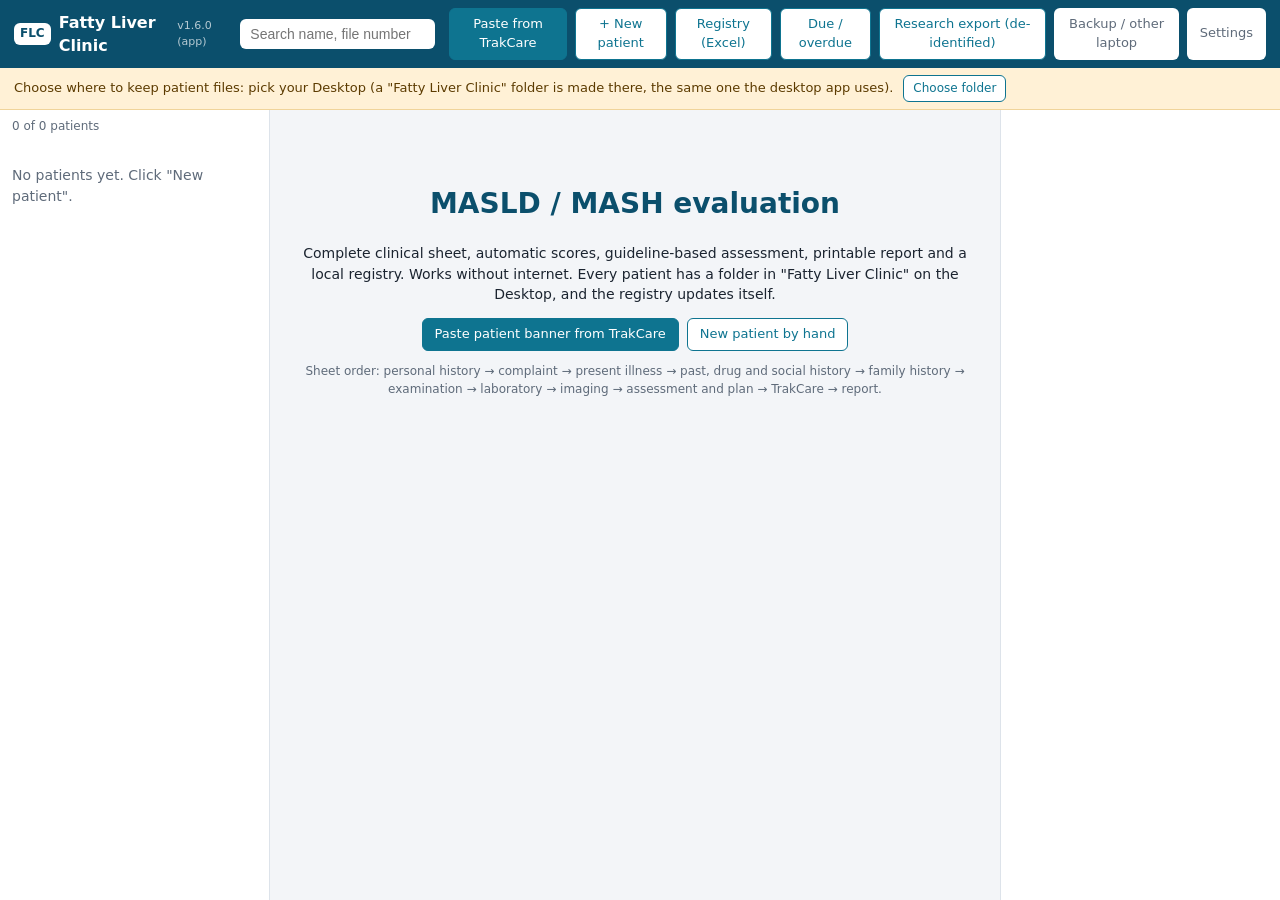
==== fatty-liver-clinic/index.html @ de138744 "Add Fatty Liver Clinic phone app (home-screen version) in /fatty-liver-clinic/ Program files only, b" ====
<!doctype html>
<html lang="en">
<head>
<meta charset="utf-8">
<meta name="viewport" content="width=device-width, initial-scale=1, viewport-fit=cover">
<meta http-equiv="Content-Security-Policy" content="default-src 'none'; script-src 'unsafe-inline'; style-src 'unsafe-inline'; img-src 'self' data: blob:; frame-src 'self' about: data: blob:; connect-src 'none'; form-action 'none'; base-uri 'none'; manifest-src 'self'; worker-src 'self'">
<title>Fatty Liver Clinic 1.6.0</title>
<link rel="manifest" href="manifest.webmanifest">
<meta name="theme-color" content="#0b4f6c">
<meta name="mobile-web-app-capable" content="yes">
<meta name="apple-mobile-web-app-capable" content="yes">
<meta name="apple-mobile-web-app-title" content="Fatty Liver Clinic">
<meta name="apple-mobile-web-app-status-bar-style" content="black-translucent">
<link rel="apple-touch-icon" href="icon-180.png">
<link rel="icon" href="icon-192.png">
<style>
:root{--ink:#1b2430;--muted:#5f6b7a;--line:#dde3ea;--bg:#f3f5f8;--card:#fff;--brand:#0b4f6c;--brand2:#0e7490;--low:#1b7f3b;--mid:#b26a00;--high:#b00020;--lowbg:#e7f5ec;--midbg:#fff4e0;--highbg:#fde8ea}
*{box-sizing:border-box}html,body{height:100%;margin:0}
body{font:14px/1.45 "Segoe UI",system-ui,-apple-system,Helvetica,Arial,sans-serif;color:var(--ink);background:var(--bg);display:flex;flex-direction:column}
#top{display:flex;align-items:center;gap:14px;padding:8px 14px;background:var(--brand);color:#fff}
.brand{display:flex;align-items:center;gap:8px;font-weight:600;font-size:16px}.logo{background:#fff;color:var(--brand);border-radius:6px;padding:2px 6px;font-size:12px;font-weight:700}
#ver{font-weight:400;opacity:.7;font-size:11px}
#search{flex:1;max-width:420px;padding:7px 10px;border:none;border-radius:6px;font-size:14px}
.actions{margin-left:auto;display:flex;gap:8px}
#layout{flex:1;display:grid;grid-template-columns:270px 1fr 280px;min-height:0}
#left,#right{background:var(--card);border-right:1px solid var(--line);overflow:auto}#right{border-right:none;border-left:1px solid var(--line);padding:10px}
#center{overflow:auto;padding:14px 18px}
.pad{padding:8px 12px}.small{font-size:12px}.muted{color:var(--muted)}
#patients .pt{display:block;width:100%;text-align:left;border:none;border-bottom:1px solid var(--line);background:none;padding:8px 12px;cursor:pointer;font:inherit}
#patients .pt:hover{background:#eef3f7}#patients .pt.active{background:#e0eef5;border-left:3px solid var(--brand2)}
#patients .pt b{display:block}#patients .meta{display:block;font-size:12px;color:var(--muted)}#patients .sum{display:block;font-size:11.5px;color:#36506a;margin-top:2px}
#welcome{max-width:720px;margin:60px auto;text-align:center}#welcome h1{color:var(--brand);font-weight:600}
#ph{display:flex;justify-content:space-between;align-items:center;gap:12px;flex-wrap:wrap;margin-bottom:8px}
#ph h2{margin:0;font-size:20px;color:var(--brand)}#ph .meta{color:var(--muted);font-size:13px}
.visits{display:flex;align-items:center;gap:6px;flex-wrap:wrap}#visit-sel{padding:5px;font:inherit}
#save-status{font-size:12px;color:var(--muted);margin-left:6px}#save-status.bad{color:var(--high)}
#tabs{display:flex;gap:2px;border-bottom:2px solid var(--line);margin-bottom:12px;flex-wrap:wrap}
.tab{border:none;background:none;padding:8px 12px;cursor:pointer;font:inherit;color:var(--muted);border-bottom:3px solid transparent;margin-bottom:-2px}
.tab:hover{color:var(--ink)}.tab.active{color:var(--brand);border-bottom-color:var(--brand);font-weight:600}
.card{background:var(--card);border:1px solid var(--line);border-radius:8px;padding:12px 14px;margin-bottom:12px}
.card h3{margin:0 0 8px;font-size:14px;color:var(--brand);text-transform:uppercase;letter-spacing:.03em}
.fields{display:grid;grid-template-columns:repeat(4,1fr);gap:8px 14px}
.f{display:flex;flex-direction:column;gap:3px;min-width:0}.f.c1{grid-column:span 1}.f.c2{grid-column:span 2}.f.c3{grid-column:span 3}.f.c4{grid-column:span 4}
.f label{font-size:12px;color:var(--muted)}
.f input[type=text],.f input[type=number],.f input[type=date],.f input[type=search],.f select,.f textarea{width:100%;padding:6px 8px;border:1px solid #c9d2dc;border-radius:5px;font:inherit;background:#fff}
.f textarea{resize:vertical}.f input:focus,.f select:focus,.f textarea:focus{outline:2px solid #9cc7dc;border-color:var(--brand2)}
.chk{display:inline-flex;align-items:center;gap:4px;font-size:13px;color:var(--ink)!important;cursor:pointer;margin:2px 10px 2px 0}
.multi{display:flex;flex-wrap:wrap;gap:2px 6px}
.labrow{display:flex;align-items:center;gap:6px}.labrow input{flex:1;min-width:0}.unit{font-size:11.5px;color:var(--muted);white-space:nowrap}
.flag{font-weight:700;width:14px;font-size:12px}.flag.H{color:var(--high)}.flag.L{color:#1a5fb4}
.unitsbar{display:flex;align-items:center;gap:8px;margin-bottom:10px;flex-wrap:wrap}
table.rows{width:100%;border-collapse:collapse}table.rows th{text-align:left;font-size:12px;color:var(--muted);font-weight:500;padding:2px 4px}
table.rows td{padding:2px 4px}table.rows input{width:100%;padding:5px 7px;border:1px solid #c9d2dc;border-radius:5px;font:inherit}
.btn{border:1px solid var(--brand2);background:#fff;color:var(--brand2);padding:6px 12px;border-radius:6px;cursor:pointer;font:inherit;font-size:13px}
.btn:hover{background:#eaf4f8}.btn.primary{background:var(--brand2);color:#fff}.btn.primary:hover{background:#0b5c73}
.btn.ghost{border-color:transparent;color:var(--muted)}.btn.ghost:hover{background:#eef1f4;color:var(--ink)}.btn.danger{color:var(--high)}
.btn.small{padding:4px 9px;font-size:12px}.btn.tiny{padding:2px 7px;font-size:12px}.btn.on{background:var(--brand2);color:#fff}
.row{display:flex;gap:8px;align-items:center;flex-wrap:wrap;margin:6px 0}.row.end{justify-content:flex-end}
#summary h3{margin:0 0 8px;font-size:13px;color:var(--brand);text-transform:uppercase}
.chip{display:flex;justify-content:space-between;gap:6px;padding:5px 8px;border-radius:6px;background:#f1f4f7;margin-bottom:4px;font-size:12.5px}
.chip .k{color:var(--muted)}.chip.low{background:var(--lowbg)}.chip.low b{color:var(--low)}.chip.indeterminate,.chip.mid{background:var(--midbg)}.chip.indeterminate b{color:var(--mid)}
.chip.high,.chip.cacld,.chip.csph{background:var(--highbg)}.chip.high b,.chip.cacld b,.chip.csph b{color:var(--high)}
.fibrosis,.dx,.warn{padding:8px 10px;border-radius:6px;margin-top:8px;font-size:13px}.fibrosis b,.dx b,.warn b{display:block}.fibrosis span,.dx span,.warn span{font-size:12px;color:var(--muted)}
.fibrosis.low{background:var(--lowbg)}.fibrosis.indeterminate,.fibrosis.significant{background:var(--midbg)}.fibrosis.high,.fibrosis.cirrhosis{background:var(--highbg)}.fibrosis.unknown{background:#f1f4f7}
.dx{background:#e8f1f6}.warn{background:var(--midbg)}
.band.low{color:var(--low)}.band.indeterminate,.band.significant{color:var(--mid)}.band.high,.band.cirrhosis,.band.cacld,.band.csph{color:var(--high)}
.plan h4{margin:10px 0 4px;font-size:12.5px;color:var(--brand);text-transform:uppercase}
.plan .item{display:flex;gap:8px;align-items:flex-start;margin-bottom:4px}.plan .item textarea{flex:1;padding:5px 8px;border:1px solid #c9d2dc;border-radius:5px;font:inherit;resize:none;overflow:hidden}
.plan .item.off textarea{color:var(--muted);text-decoration:line-through}.plan .item input{margin-top:8px}
details summary{cursor:pointer;color:var(--brand2);font-size:13px}details table{width:100%;border-collapse:collapse;font-size:12.5px;margin-top:6px}details td,details th{padding:3px 6px;border-bottom:1px solid var(--line);text-align:left}
.preview{width:100%;height:calc(100vh - 190px);border:1px solid var(--line);background:#fff;border-radius:6px}
dialog{border:none;border-radius:10px;padding:18px 20px;width:640px;max-width:95vw;box-shadow:0 10px 40px rgba(0,0,0,.25)}dialog::backdrop{background:rgba(0,0,0,.35)}dialog h3{margin:0 0 10px;color:var(--brand)}
dialog code{font-size:12px;background:#f1f4f7;padding:3px 6px;border-radius:4px;word-break:break-all}
#toast{position:fixed;bottom:18px;left:50%;transform:translateX(-50%) translateY(20px);background:#1b2430;color:#fff;padding:9px 16px;border-radius:8px;opacity:0;transition:.25s;pointer-events:none;font-size:13px;max-width:80vw}
#toast.show{opacity:1;transform:translateX(-50%)}#toast.bad{background:var(--high)}
ul{margin:4px 0 4px 18px;padding:0}
@media (max-width:1100px){#layout{grid-template-columns:220px 1fr 220px}.fields{grid-template-columns:repeat(2,1fr)}.f.c3,.f.c4{grid-column:span 2}}

.row.center{justify-content:center}
.tgroup{margin:18px 0 8px;font-size:13px;color:var(--muted);text-transform:uppercase;letter-spacing:.05em;border-bottom:1px solid var(--line);padding-bottom:3px}
.tform{padding:10px 12px}.thead{display:flex;justify-content:space-between;align-items:center;gap:8px}.thead h4{margin:0;font-size:14px;color:var(--brand)}
.tform>p.small{margin:2px 0 6px}
.tentry{border-left:3px solid #d5e3ec;padding:2px 0 2px 8px;margin:6px 0}.etitle{font-size:12px;font-weight:600;color:#36506a;margin:2px 0}
.trow{display:grid;grid-template-columns:minmax(150px,32%) 1fr auto;gap:8px;align-items:start;padding:4px 6px;border-radius:5px}
.trow:hover{background:#f4f8fb}.trow.done{background:#eef8f1}.trow.done .copy{border-color:var(--low);color:var(--low)}
.trow.current{outline:2px solid var(--brand2);background:#e6f2f8}
.tlab{font-size:12px;color:var(--muted);display:flex;gap:5px;align-items:center;flex-wrap:wrap}
.badge{font-size:10px;text-transform:uppercase;background:#e4ecf2;color:#36506a;border-radius:3px;padding:0 4px}
.tval{font-size:13px;white-space:pre-wrap;word-break:break-word}.tval.long{max-height:7.5em;overflow:auto;background:#fafbfc;border:1px solid var(--line);border-radius:4px;padding:4px 6px;font-size:12px}
.tval .hint{color:var(--muted);font-size:11.5px}.tick{color:var(--mid)}
.missing{color:var(--high);font-size:12.5px}.result{font-size:12.5px;color:#36506a;margin:6px 0 0}
.trakbar{position:sticky;top:-14px;z-index:5;box-shadow:0 2px 6px rgba(0,0,0,.06)}
.seqbar{display:flex;gap:8px;align-items:flex-start;flex-wrap:wrap}.seqinfo{flex:1 1 260px;font-size:12.5px}.seqinfo .keys{margin-top:3px;color:var(--brand2)}
dialog textarea{width:100%;font:inherit;padding:8px;border:1px solid #c9d2dc;border-radius:6px}
.btab{border-collapse:collapse;margin:8px 0;font-size:13px}.btab td{padding:2px 10px 2px 0}.bprev .warn{padding:6px 8px;border-radius:6px}
body.compact #left,body.compact #right,body.compact #search,body.compact #top .actions,body.compact #tabs,body.compact .visits .btn{display:none}
body.compact #layout{grid-template-columns:1fr}body.compact #center{padding:8px}body.compact .trow{grid-template-columns:1fr auto}body.compact .tlab{grid-column:1/-1}
body.compact #ph h2{font-size:15px}

.quickhead{display:flex;justify-content:space-between;align-items:center;gap:12px;position:sticky;top:-14px;z-index:5;box-shadow:0 2px 6px rgba(0,0,0,.06)}
.btn.big{padding:10px 28px;font-size:15px}.gen{margin:6px 0 14px}
.notecard{border:2px solid var(--brand2)}.notecard .thead{margin-bottom:6px}
.keyline{display:flex;flex-wrap:wrap;gap:6px;margin:4px 0 8px}.chip.inline{display:inline-flex;margin:0;font-weight:600}
.chip.inline.cirrhosis,.chip.inline.significant{background:var(--highbg);color:var(--high)}
pre.note{white-space:pre-wrap;font:13px/1.5 "Segoe UI",system-ui,sans-serif;background:#fbfcfd;border:1px solid var(--line);border-radius:6px;padding:12px 14px;margin:0;max-height:none}

.pastecard textarea{width:100%;font:inherit;padding:8px;border:1px solid #c9d2dc;border-radius:6px;resize:vertical}
table.found{border-collapse:collapse;font-size:13px;margin:4px 0;width:100%}table.found td{padding:2px 8px;border-bottom:1px solid var(--line)}
table.found tr.conflict{background:var(--midbg)}table.found tr.same{color:var(--muted)}
.conds{display:flex;flex-wrap:wrap;gap:6px}
.cond{border:1px solid #c9d2dc;background:#fff;border-radius:16px;padding:5px 12px;font:inherit;font-size:13px;cursor:pointer;color:var(--ink)}
.cond:hover{border-color:var(--brand2)}.cond.on{background:var(--brand2);border-color:var(--brand2);color:#fff;font-weight:600}

.warnbar{background:#fff1d6;color:#5c3b00;padding:7px 14px;font-size:13px;display:flex;gap:10px;align-items:center;flex-wrap:wrap;border-bottom:1px solid #f0d49a}.warnbar[hidden]{display:none}
/* 1.5.0 research consent */
.rc-badge{display:inline-block;margin-left:10px;font-size:11px;font-weight:600;border-radius:10px;padding:1px 8px;vertical-align:middle;border:1px solid transparent}
.rc-consented{background:var(--lowbg);color:var(--low);border-color:#b9dfc6}
.rc-not_consented,.rc-not_asked{background:#eef1f4;color:var(--muted);border-color:var(--line)}
.rc-withdrawn{background:var(--highbg);color:var(--high);border-color:#f0b9c0}
.info-note{background:var(--midbg);color:var(--mid);border-radius:4px;padding:4px 8px;font-size:12.5px}
/* 1.5.0: fields whose show() rule is false are really hidden (in 1.4.0 ".f{display:flex}" overrode the hidden attribute) */
.f[hidden]{display:none}
/* 1.5.0 change log */
.logwrap{max-height:55vh;overflow:auto;border:1px solid var(--line);border-radius:6px}
table.log{border-collapse:collapse;width:100%;font-size:12.5px}table.log th,table.log td{text-align:left;padding:4px 8px;border-bottom:1px solid var(--line);vertical-align:top}table.log th{background:#f3f5f8;position:sticky;top:0}table.log td:first-child{white-space:nowrap}
.warnnote{background:var(--midbg);color:var(--mid);padding:4px 8px;border-radius:4px}
/* 1.5.0 due / overdue list */
dialog:has(.due){width:1100px;max-width:96vw}
table.log tr.click{cursor:pointer}table.log tr.click:hover td{background:#eef6fa}
table.log tr.overdue td.when{color:var(--high);font-weight:600}table.log tr.due td.when{color:var(--low);font-weight:600}
/* 1.5.0 patient sheet */
.goals{display:flex;flex-wrap:wrap;gap:4px 14px;margin:8px 0;font-size:13px}
/* 1.5.0 editable handoff note / patient sheet */
.editbar{margin:8px 0 4px;font-size:13px;display:flex;gap:10px;align-items:center;flex-wrap:wrap}
.edit-status{font-size:11px;border-radius:10px;padding:1px 8px;background:#eef1f4;color:var(--muted)}.edit-status.on{background:var(--midbg);color:var(--mid);font-weight:600}
iframe.preview.editable{outline:2px dashed #9cc7dc;outline-offset:2px}
.btn[hidden]{display:none}
/* ---------- 1.6.0: phone layout (phone-size screens only; laptop and desktop are unchanged) ---------- */
#bottombar,.back-list,.only-phone{display:none}
@media (max-width:760px){
  body{font-size:16px;padding-bottom:calc(64px + env(safe-area-inset-bottom))}
  #top{gap:10px;padding:8px 12px;padding-top:calc(8px + env(safe-area-inset-top))}
  #top .actions,#ver,.brand>span:not(.logo){display:none}
  #search{max-width:none;font-size:16px;min-height:40px}
  #layout{display:block;overflow:visible}
  #left,#right,#center{border:none;overflow:visible}
  body.pane-list #center,body.pane-list #right{display:none}
  body.pane-patient #left{display:none}
  #center{padding:10px 12px}#right{padding:10px 12px}
  #welcome{display:none!important}
  #patients .pt{padding:12px 14px;min-height:56px}
  .back-list{display:inline-flex}.no-phone{display:none!important}.only-phone{display:block}
  #ph{flex-direction:column;align-items:stretch}
  .visits{gap:8px}#visit-sel{flex:1 1 100%;min-height:44px;font-size:16px}
  .btn{min-height:44px;padding:8px 14px;font-size:15px}.btn.small{min-height:40px}.btn.tiny{min-height:36px}
  #tabs{flex-wrap:nowrap;overflow-x:auto;-webkit-overflow-scrolling:touch;scrollbar-width:none}
  #tabs::-webkit-scrollbar{display:none}
  .tab{flex:0 0 auto;min-height:44px;padding:10px 14px}
  .fields{grid-template-columns:1fr!important}.f.c1,.f.c2,.f.c3,.f.c4{grid-column:auto!important}
  .f input[type=text],.f input[type=number],.f input[type=date],.f input[type=search],.f select,.f textarea{font-size:16px;min-height:44px}
  .chk{min-height:36px;display:inline-flex;align-items:center}
  dialog{width:calc(100vw - 16px)!important;max-width:none!important;max-height:calc(100vh - 32px);padding:14px}
  .logwrap{max-height:60vh}table.log{font-size:13px}
  #cloudbar{font-size:13px}
  #bottombar{display:flex;position:fixed;left:0;right:0;bottom:0;z-index:50;background:var(--card);border-top:1px solid var(--line);
    padding:4px 4px calc(4px + env(safe-area-inset-bottom));box-shadow:0 -2px 10px rgba(0,0,0,.08)}
  #bottombar button{flex:1;min-height:56px;border:none;background:none;font:inherit;font-size:12px;color:var(--brand);display:flex;flex-direction:column;align-items:center;justify-content:center;gap:2px;border-radius:8px}
  #bottombar button:active{background:#e0eef5}#bottombar .ic{font-size:22px;line-height:1}
  .more-list{display:flex;flex-direction:column;gap:8px;margin-bottom:10px}.more-list .btn{width:100%;text-align:left}
  #toast{bottom:calc(76px + env(safe-area-inset-bottom))!important}
}
@media (max-width:760px){
  #cloudbar.phone{font-size:12.5px;padding:6px 12px}
  /* due / overdue list as cards */
  .due table.log tr:first-child{display:none}
  .due table.log,.due table.log tbody{display:block}
  .due table.log tr.click{display:grid;grid-template-columns:1fr auto;grid-template-areas:"name when" "next next" "urn urn" "dx dx";gap:2px 10px;padding:10px 12px;border-bottom:1px solid var(--line)}
  .due table.log td{border:none;padding:0}
  .due table.log td:nth-child(3){grid-area:name;font-weight:600;font-size:16px}
  .due table.log td:nth-child(2){grid-area:when;text-align:right}
  .due table.log td:nth-child(1){grid-area:next;color:var(--muted)}
  .due table.log td:nth-child(4){grid-area:urn;color:var(--muted)}
  .due table.log td:nth-child(5){grid-area:urn;justify-self:end}
  .due table.log td:nth-child(6){display:none}
  .due table.log td:nth-child(7){grid-area:dx;font-size:13px;color:#36506a}
  .due table.log td:nth-child(8){display:none}
  .due{max-height:62vh}
}
/* ---------- 1.6.0: PIN lock ---------- */
body.locked #top,body.locked #layout,body.locked #bottombar,body.locked #cloudbar{visibility:hidden}
#lock{position:fixed;inset:0;z-index:1000;background:var(--brand);display:flex;align-items:center;justify-content:center;
  padding:calc(12px + env(safe-area-inset-top)) 12px calc(12px + env(safe-area-inset-bottom));overflow:auto}
#lock[hidden]{display:none}
.lock-card{background:var(--card);border-radius:16px;padding:22px 20px;width:min(360px,94vw);text-align:center;display:flex;flex-direction:column;gap:10px;align-items:center;box-shadow:0 10px 40px rgba(0,0,0,.3)}
.lock-logo{background:var(--brand);color:#fff;border-radius:10px;padding:6px 10px;font-weight:700;letter-spacing:.05em}
.lock-card h2{margin:4px 0 0;color:var(--brand);font-size:20px}
.lock-msg{margin:0;min-height:20px;color:var(--muted);font-size:14px}
.dots{display:flex;gap:14px;margin:6px 0}.dots span{width:16px;height:16px;border-radius:50%;border:2px solid var(--brand)}.dots span.on{background:var(--brand)}
.keypad{display:grid;grid-template-columns:repeat(3,72px);gap:12px;justify-content:center;margin-top:4px}
.key{width:72px;height:72px;border-radius:50%;border:1px solid var(--line);background:#f3f7fa;font-size:26px;color:var(--ink);cursor:pointer;font-family:inherit}
.key:active{background:#d9e8f0}
.lock-card .btn{width:100%;min-height:44px}
.rcode{font:700 22px/1.3 ui-monospace,Menlo,Consolas,monospace;letter-spacing:.08em;background:#f3f7fa;border:1px dashed var(--brand2);border-radius:8px;padding:10px 14px;color:var(--brand)}
.rinput{width:100%;font:600 18px ui-monospace,Menlo,Consolas,monospace;text-transform:uppercase;padding:10px;border:1px solid #c9d2dc;border-radius:8px;text-align:center}
.lock-chk{gap:8px;font-size:14px}
/* 1.6.0 sync */
.sync-box{border:1px solid var(--line);border-radius:8px;padding:10px 12px;margin:10px 0;background:#f7fafc}.sync-box h4{margin:0 0 6px;color:var(--brand)}
.sync-pw input{width:100%;padding:8px 10px;border:1px solid #c9d2dc;border-radius:6px;font:inherit}

</style>
</head>
<body>
<header id="top">
  <div class="brand"><span class="logo">FLC</span><span>Fatty Liver Clinic</span><small id="ver"></small></div>
  <input id="search" type="search" placeholder="Search name, file number or phone">
  <div class="actions">
    <button id="from-trak" class="btn primary">Paste from TrakCare</button>
    <button id="new" class="btn">+ New patient</button>
    <button id="export" class="btn">Registry (Excel)</button>
    <button id="due-btn" class="btn">Due / overdue</button>
    <button id="research-export" class="btn" title="Only patients with research consent; no names, URNs or dates">Research export (de-identified)</button>
    <button id="backup" class="btn ghost">Backup / other laptop</button>
    <button id="settings-btn" class="btn ghost">Settings</button>
  </div>
</header>
<div id="cloudbar" class="warnbar" hidden></div>
<div id="layout">
  <aside id="left"><div class="pad small muted"><span id="count"></span> patients</div><div id="patients"></div></aside>
  <div id="center">
    <div id="welcome">
      <h1>MASLD / MASH evaluation</h1>
      <p>Complete clinical sheet, automatic scores, guideline-based assessment, printable report and a local registry. Works without internet. Every patient has a folder in "Fatty Liver Clinic" on the Desktop, and the registry updates itself.</p>
      <div class="row center"><button id="welcome-trak" class="btn primary">Paste patient banner from TrakCare</button><button id="welcome-new" class="btn">New patient by hand</button></div>
      <p class="muted small">Sheet order: personal history → complaint → present illness → past, drug and social history → family history → examination → laboratory → imaging → assessment and plan → TrakCare → report.</p>
    </div>
    <div id="main" hidden>
      <div id="ph"></div>
      <nav id="tabs"></nav>
      <div id="section"></div>
    </div>
  </div>
  <aside id="right"><div id="summary"></div></aside>
</div>
<!-- 1.6.0: phone menu (shown only on phone-size screens) -->
<nav id="bottombar" aria-label="Main menu">
  <button type="button" id="bb-patients"><span class="ic" aria-hidden="true">👥</span><span>Patients</span></button>
  <button type="button" id="bb-due"><span class="ic" aria-hidden="true">📅</span><span>Due</span></button>
  <button type="button" id="bb-new"><span class="ic" aria-hidden="true">➕</span><span>New</span></button>
  <button type="button" id="bb-more"><span class="ic" aria-hidden="true">☰</span><span>More</span></button>
</nav>
<dialog id="settings"></dialog>
<div id="lock" hidden></div>
<div id="toast"></div>
<script>window.FLC_VERSION = "1.6.0 (app)";</script>
<script>/* calc.js */
/* Fatty Liver Clinic: calculators and unit conversion.
   Pure functions, no DOM. Works in the browser (window.Calc) and in Node (require).
   Each formula follows its original publication; cut-offs follow EASL 2024 and AASLD 2023. */
(function (root, factory) {
  if (typeof module === 'object' && module.exports) module.exports = factory();
  else root.Calc = factory();
})(typeof self !== 'undefined' ? self : this, function () {
  'use strict';

  function logistic(x) { return 1 / (1 + Math.exp(-x)); }
  function num(x) { var n = typeof x === 'number' ? x : parseFloat(String(x == null ? '' : x).replace(',', '.')); return isFinite(n) ? n : null; }
  function has() { for (var i = 0; i < arguments.length; i++) if (arguments[i] == null || !isFinite(arguments[i])) return false; return true; }
  function round(x, d) { var p = Math.pow(10, d); return Math.round(x * p) / p; }

  /* ---------- units ----------
     Each lab kind has a base (conventional) unit and an SI unit. base * f = si. */
  var UNITS = {
    glucose: { base: 'mg/dL', si: 'mmol/L', f: 1 / 18.016 },
    chol: { base: 'mg/dL', si: 'mmol/L', f: 1 / 38.67 },
    tg: { base: 'mg/dL', si: 'mmol/L', f: 1 / 88.57 },
    bili: { base: 'mg/dL', si: 'µmol/L', f: 17.104 },
    creat: { base: 'mg/dL', si: 'µmol/L', f: 88.42 },
    albumin: { base: 'g/dL', si: 'g/L', f: 10 },
    protein: { base: 'g/dL', si: 'g/L', f: 10 },
    urate: { base: 'mg/dL', si: 'µmol/L', f: 59.48 },
    hb: { base: 'g/dL', si: 'g/L', f: 10 },
    insulin: { base: 'µU/mL', si: 'pmol/L', f: 6.945 },
    hba1c: { base: '%', si: 'mmol/mol', special: true },
    enzyme: { base: 'U/L', si: 'U/L', f: 1 },
    plt: { base: '×10⁹/L', si: '×10⁹/L', f: 1 },
    wbc: { base: '×10⁹/L', si: '×10⁹/L', f: 1 },
    ferritin: { base: 'ng/mL', si: 'µg/L', f: 1 },
    na: { base: 'mmol/L', si: 'mmol/L', f: 1 },
    pct: { base: '%', si: '%', f: 1 },
    afp: { base: 'ng/mL', si: 'µg/L', f: 1 },
    igg: { base: 'g/L', si: 'g/L', f: 1 },
    cerulo: { base: 'mg/dL', si: 'g/L', f: 0.01 },
    acr: { base: 'mg/g', si: 'mg/mmol', f: 0.113 },
    tsh: { base: 'mIU/L', si: 'mIU/L', f: 1 },
    vitd: { base: 'ng/mL', si: 'nmol/L', f: 2.496 }
  };
  function unitLabel(kind, system) { var u = UNITS[kind]; if (!u) return ''; return system === 'si' ? u.si : u.base; }
  /* convert a value from `from` system ('base'|'si') to `to` system */
  function convert(kind, value, from, to) {
    var v = num(value); if (v == null) return null;
    var u = UNITS[kind]; if (!u || from === to) return v;
    if (u.special) { // HbA1c (NGSP % <-> IFCC mmol/mol)
      return to === 'si' ? (v - 2.15) * 10.929 : v / 10.929 + 2.15;
    }
    return to === 'si' ? v * u.f : v / u.f;
  }
  function toBase(kind, value, from) { return convert(kind, value, from || 'base', 'base'); }

  /* ---------- body ---------- */
  function bmi(wt, ht) { return has(wt, ht) && ht > 0 ? wt / Math.pow(ht / 100, 2) : null; }
  function bmiClass(b) {
    if (b == null) return null;
    if (b < 18.5) return 'Underweight'; if (b < 25) return 'Normal weight'; if (b < 30) return 'Overweight';
    if (b < 35) return 'Obesity class I'; if (b < 40) return 'Obesity class II'; return 'Obesity class III';
  }
  function whtr(waist, ht) { return has(waist, ht) && ht > 0 ? waist / ht : null; }
  function whr(waist, hip) { return has(waist, hip) && hip > 0 ? waist / hip : null; }

  /* ---------- fibrosis blood scores ---------- */
  /* FIB-4 = (age × AST) / (platelets × √ALT). Rule-out <1.30 (<2.0 from age 65); rule-in ≥2.67. */
  function fib4(age, ast, alt, plt) {
    if (!has(age, ast, alt, plt) || alt <= 0 || plt <= 0) return null;
    var v = (age * ast) / (plt * Math.sqrt(alt));
    var low = age >= 65 ? 2.0 : 1.3;
    var band = v < low ? 'low' : v >= 2.67 ? 'high' : 'indeterminate';
    var notes = [];
    if (age < 35) notes.push('FIB-4 is not reliable under age 35.');
    if (age >= 65) notes.push('Age 65 or over: lower cut-off of 2.0 used.');
    if (ast > 200 || alt > 200) notes.push('Very high AST or ALT: acute injury can mislead FIB-4; repeat when stable.');
    return { value: round(v, 2), band: band, low: low, high: 2.67, notes: notes };
  }
  /* NFS = -1.675 + 0.037·age + 0.094·BMI + 1.13·IFG/DM + 0.99·AST/ALT − 0.013·platelets − 0.66·albumin (g/dL) */
  function nfs(age, bmiV, ifgDm, ast, alt, plt, albGdl) {
    if (!has(age, bmiV, ast, alt, plt, albGdl) || alt <= 0) return null;
    var v = -1.675 + 0.037 * age + 0.094 * bmiV + 1.13 * (ifgDm ? 1 : 0) + 0.99 * (ast / alt) - 0.013 * plt - 0.66 * albGdl;
    var low = age >= 65 ? 0.12 : -1.455;
    var band = v < low ? 'low' : v > 0.676 ? 'high' : 'indeterminate';
    var notes = [];
    if (age < 35) notes.push('NFS is not reliable under age 35.');
    if (bmiV >= 35 || ifgDm) notes.push('Severe obesity or diabetes raises NFS; confirm a high score with a second-line test.');
    return { value: round(v, 2), band: band, low: low, high: 0.676, notes: notes };
  }
  /* APRI = (AST / AST-ULN × 100) / platelets. <0.5 rules out significant fibrosis; >1.5 suggests it; >2 cirrhosis. */
  function apri(ast, astUln, plt) {
    if (!has(ast, astUln, plt) || plt <= 0 || astUln <= 0) return null;
    var v = (ast / astUln * 100) / plt;
    return { value: round(v, 2), band: v < 0.5 ? 'low' : v > 1.5 ? 'high' : 'indeterminate' };
  }
  /* ELF: EASL 2024 rule-in 9.8 (advanced fibrosis), rule-out 7.7 */
  function elfBand(elf) {
    if (!has(elf)) return null;
    return { value: elf, band: elf < 7.7 ? 'low' : elf >= 9.8 ? 'high' : 'indeterminate' };
  }

  /* ---------- steatosis scores ---------- */
  function fli(tgMg, bmiV, ggt, waist) {
    if (!has(tgMg, bmiV, ggt, waist) || tgMg <= 0 || ggt <= 0) return null;
    var y = 0.953 * Math.log(tgMg) + 0.139 * bmiV + 0.718 * Math.log(ggt) + 0.053 * waist - 15.745;
    var s = 100 * logistic(y);
    return { value: round(s, 0), band: s < 30 ? 'low' : s >= 60 ? 'high' : 'indeterminate' };
  }
  function hsi(alt, ast, bmiV, female, dm) {
    if (!has(alt, ast, bmiV) || ast <= 0) return null;
    var s = 8 * alt / ast + bmiV + (female ? 2 : 0) + (dm ? 2 : 0);
    return { value: round(s, 1), band: s < 30 ? 'low' : s > 36 ? 'high' : 'indeterminate' };
  }
  /* HOMA-IR = glucose (mmol/L) × insulin (µU/mL) / 22.5 */
  function homa(gluMg, ins) {
    if (!has(gluMg, ins)) return null;
    var s = (gluMg / 18.016) * ins / 22.5;
    return { value: round(s, 2), band: s >= 2.5 ? 'high' : 'low' };
  }

  /* ---------- elastography-based ---------- */
  /* Agile 3+ (Sanyal 2023). sex: 1 male, 0 female. dm: 1/0 */
  function agile3(lsm, ast, alt, plt, dm, male, age) {
    if (!has(lsm, ast, alt, plt, age) || lsm <= 0 || ast <= 0) return null;
    var p = logistic(-3.92368 + 2.29714 * Math.log(lsm) - 0.00902 * plt - 0.98633 * (alt / ast) +
      1.08636 * (dm ? 1 : 0) - 0.38581 * (male ? 1 : 0) + 0.03018 * age);
    return { value: round(p, 3), band: p < 0.451 ? 'low' : p >= 0.679 ? 'high' : 'indeterminate' };
  }
  function agile4(lsm, ast, alt, plt, dm, male) {
    if (!has(lsm, ast, alt, plt) || lsm <= 0 || ast <= 0) return null;
    var p = logistic(7.50139 - 15.42498 / Math.sqrt(lsm) - 0.01378 * plt - 1.41149 * (alt / ast) -
      0.53281 * (male ? 1 : 0) + 0.41741 * (dm ? 1 : 0));
    return { value: round(p, 3), band: p < 0.251 ? 'low' : p >= 0.565 ? 'high' : 'indeterminate' };
  }
  function fast(lsm, cap, ast) {
    if (!has(lsm, cap, ast) || lsm <= 0 || ast <= 0) return null;
    var p = logistic(-1.65 + 1.07 * Math.log(lsm) + 2.66e-8 * Math.pow(cap, 3) - 63.3 / ast);
    return { value: round(p, 2), band: p <= 0.35 ? 'low' : p >= 0.67 ? 'high' : 'indeterminate' };
  }
  /* LSM bands (EASL 2024 / Baveno VII rule of five) */
  function lsmBand(lsm) {
    if (!has(lsm)) return null;
    var band, text;
    if (lsm < 8) { band = 'low'; text = 'Below 8 kPa: advanced fibrosis unlikely.'; }
    else if (lsm < 12) { band = 'indeterminate'; text = '8 to 12 kPa: grey zone, second test (Agile 3+, ELF or MRE) or specialist review.'; }
    else if (lsm < 15) { band = 'high'; text = '12 kPa or more: advanced fibrosis likely.'; }
    else if (lsm < 20) { band = 'cacld'; text = '15 kPa or more: compensated advanced chronic liver disease (cACLD) likely.'; }
    else if (lsm < 25) { band = 'cacld'; text = '20 kPa or more: cACLD; clinically significant portal hypertension possible (Baveno VII).'; }
    else { band = 'csph'; text = '25 kPa or more: clinically significant portal hypertension likely (Baveno VII).'; }
    return { value: lsm, band: band, text: text };
  }
  function capBand(cap) {
    if (!has(cap)) return null;
    return { value: cap, band: cap >= 275 ? 'high' : cap >= 248 ? 'indeterminate' : 'low',
      text: cap >= 275 ? 'CAP 275 dB/m or more: steatosis likely.' : cap >= 248 ? 'CAP 248 to 274 dB/m: steatosis possible.' : 'CAP below 248 dB/m: steatosis less likely by CAP.' };
  }
  function mreBand(mre) {
    if (!has(mre)) return null;
    return { value: mre, band: mre < 2.5 ? 'low' : mre < 3.63 ? 'indeterminate' : mre < 5 ? 'high' : 'cacld' };
  }
  /* Baveno VII: in cACLD, LSM <20 kPa and platelets ≥150 → screening endoscopy can be avoided */
  function baveno(lsm, plt) {
    if (!has(lsm, plt)) return null;
    if (lsm < 10) return { rule: 'Liver stiffness below 10 kPa: cACLD unlikely.', endoscopy: false };
    if (lsm < 20 && plt >= 150) return { rule: 'LSM <20 kPa and platelets ≥150: screening endoscopy for varices can be avoided (Baveno VII). Repeat yearly.', endoscopy: false };
    return { rule: 'LSM ≥20 kPa or platelets <150: varices screening by endoscopy is indicated, or a non-selective beta-blocker (carvedilol) if clinically significant portal hypertension (Baveno VII).', endoscopy: true };
  }

  /* ---------- cirrhosis severity ---------- */
  function childPugh(biliMg, albGdl, inr, ascites, enceph) {
    if (!has(biliMg, albGdl, inr)) return null;
    var p = 0;
    p += biliMg < 2 ? 1 : biliMg <= 3 ? 2 : 3;
    p += albGdl > 3.5 ? 1 : albGdl >= 2.8 ? 2 : 3;
    p += inr < 1.7 ? 1 : inr <= 2.3 ? 2 : 3;
    p += ascites === 'moderate' || ascites === 'severe' || ascites === 2 ? 3 : ascites === 'mild' || ascites === 1 ? 2 : 1;
    p += enceph >= 3 ? 3 : enceph >= 1 ? 2 : 1;
    return { points: p, cls: p <= 6 ? 'A' : p <= 9 ? 'B' : 'C' };
  }
  /* MELD 3.0 (Kim WR et al. Gastroenterology 2021) */
  function meld3(biliMg, inr, creatMg, na, albGdl, female) {
    if (!has(biliMg, inr, creatMg, na, albGdl)) return null;
    var b = Math.max(biliMg, 1), i = Math.max(inr, 1), c = Math.min(Math.max(creatMg, 1), 3);
    var n = Math.min(Math.max(na, 125), 137), a = Math.min(Math.max(albGdl, 1.5), 3.5);
    var v = 1.33 * (female ? 1 : 0) + 4.56 * Math.log(b) + 0.82 * (137 - n) - 0.24 * (137 - n) * Math.log(b) +
      9.09 * Math.log(i) + 11.14 * Math.log(c) + 1.85 * (3.5 - a) - 1.83 * (3.5 - a) * Math.log(c) + 6;
    return { value: Math.round(v) };
  }
  /* eGFR CKD-EPI 2021 (creatinine, no race) */
  function egfr(creatMg, age, female) {
    if (!has(creatMg, age) || creatMg <= 0) return null;
    var k = female ? 0.7 : 0.9, a = female ? -0.241 : -0.302;
    var r = creatMg / k;
    var v = 142 * Math.pow(Math.min(r, 1), a) * Math.pow(Math.max(r, 1), -1.2) * Math.pow(0.9938, age) * (female ? 1.012 : 1);
    return { value: Math.round(v), stage: v >= 90 ? 'G1' : v >= 60 ? 'G2' : v >= 45 ? 'G3a' : v >= 30 ? 'G3b' : v >= 15 ? 'G4' : 'G5' };
  }

  /* ---------- habits ---------- */
  function auditC(q1, q2, q3, female) {
    if (!has(q1, q2, q3)) return null;
    var s = q1 + q2 + q3;
    return { value: s, positive: female ? s >= 3 : s >= 4 };
  }
  /* grams of alcohol per week → class (Delphi 2023 / EASL 2024) */
  function alcoholClass(gPerWeek, female) {
    if (!has(gPerWeek)) return null;
    var lo = female ? 140 : 210, hi = female ? 350 : 420;
    if (gPerWeek < lo) return { cls: 'within MASLD range', band: 'low', text: 'Less than ' + lo + ' g/week (' + Math.round(lo / 7) + ' g/day): compatible with MASLD.' };
    if (gPerWeek <= hi) return { cls: 'MetALD range', band: 'indeterminate', text: lo + ' to ' + hi + ' g/week: MetALD range (MASLD with increased alcohol intake).' };
    return { cls: 'ALD range', band: 'high', text: 'More than ' + hi + ' g/week: alcohol-related liver disease range.' };
  }
  function packYears(perDay, years) { return has(perDay, years) ? round(perDay / 20 * years, 1) : null; }

  /* ---------- cardiometabolic criteria (MASLD definition, Delphi 2023 / EASL 2024) ----------
     v: { bmi, waist, female, ethnicity('asian'|'other'), glucoseMg, glucose2hMg, hba1c, dm, dmTreated,
          sbp, dbp, htnTreated, tgMg, hdlMg, lipidTreated } */
  function cardiometabolic(v) {
    var met = [], unmet = [], unknown = [];
    var asian = v.ethnicity === 'asian';
    var bmiCut = asian ? 23 : 25, wCut = v.female ? 80 : (asian ? 90 : 94);
    if (has(v.bmi) || has(v.waist)) {
      if ((has(v.bmi) && v.bmi >= bmiCut) || (has(v.waist) && v.waist >= wCut)) met.push('BMI ≥' + bmiCut + ' kg/m² or waist ≥' + wCut + ' cm');
      else unmet.push('Adiposity');
    } else unknown.push('Adiposity (BMI or waist)');
    if (v.dm || v.dmTreated || has(v.glucoseMg) || has(v.hba1c) || has(v.glucose2hMg)) {
      if (v.dm || v.dmTreated || (has(v.glucoseMg) && v.glucoseMg >= 100) || (has(v.hba1c) && v.hba1c >= 5.7) || (has(v.glucose2hMg) && v.glucose2hMg >= 140))
        met.push(v.dm || v.dmTreated ? 'Type 2 diabetes' : 'Fasting glucose ≥100 mg/dL, HbA1c ≥5.7% or 2-h glucose ≥140 mg/dL');
      else unmet.push('Glucose');
    } else unknown.push('Glucose (fasting glucose or HbA1c)');
    if (v.htnTreated || (has(v.sbp) && has(v.dbp))) {
      if (v.htnTreated || v.sbp >= 130 || v.dbp >= 85) met.push(v.htnTreated ? 'Treated hypertension' : 'Blood pressure ≥130/85 mmHg');
      else unmet.push('Blood pressure');
    } else unknown.push('Blood pressure');
    if (v.lipidTreated || has(v.tgMg)) {
      if (v.lipidTreated || v.tgMg >= 150) met.push(v.lipidTreated ? 'Lipid-lowering treatment' : 'Triglycerides ≥150 mg/dL');
      else unmet.push('Triglycerides');
    } else unknown.push('Triglycerides');
    if (v.lipidTreated || has(v.hdlMg)) {
      var hCut = v.female ? 50 : 40;
      if (v.lipidTreated || v.hdlMg <= hCut) met.push(v.lipidTreated ? 'Lipid-lowering treatment (HDL criterion)' : 'HDL ≤' + hCut + ' mg/dL');
      else unmet.push('HDL');
    } else unknown.push('HDL');
    return { count: met.length, met: met, unmet: unmet, unknown: unknown, satisfied: met.length >= 1 };
  }

  return {
    UNITS: UNITS, unitLabel: unitLabel, convert: convert, toBase: toBase, num: num, round: round,
    bmi: bmi, bmiClass: bmiClass, whtr: whtr, whr: whr,
    fib4: fib4, nfs: nfs, apri: apri, elfBand: elfBand, fli: fli, hsi: hsi, homa: homa,
    agile3: agile3, agile4: agile4, fast: fast, lsmBand: lsmBand, capBand: capBand, mreBand: mreBand, baveno: baveno,
    childPugh: childPugh, meld3: meld3, egfr: egfr, auditC: auditC, alcoholClass: alcoholClass, packYears: packYears,
    cardiometabolic: cardiometabolic
  };
});

</script>
<script>/* schema.js */
/* Fatty Liver Clinic: the clinical sheet.
   One schema drives the form, the report and the registry export.
   Field types: text, textarea, number, lab (number with a unit kind), select, yn (yes/no/unknown),
   check, multi (checkbox list, stored as array), date, table (rows of columns).
   `show(v, p)` hides a field; v = visit values, p = patient. */
(function (root, factory) {
  if (typeof module === 'object' && module.exports) module.exports = factory();
  else root.Schema = factory();
})(typeof self !== 'undefined' ? self : this, function () {
  'use strict';

  var YN = 'yn';
  function f(k, t, label, extra) { var o = { k: k, t: t, label: label }; if (extra) for (var x in extra) o[x] = extra[x]; return o; }
  function isFemale(v, p) { return p && p.sex === 'female'; }
  function isSmoker(v) { return v.hab_smoking === 'current' || v.hab_smoking === 'ex'; }
  function drinks(v) { return v.hab_alcohol === 'current' || v.hab_alcohol === 'ex'; }

  /* Reason for encounter: SNOMED CT-style terms. Codes are SNOMED CT concept IDs where known;
     the doctor can edit the code column. */
  /* Reason for encounter: [key, label, SNOMED CT concept id, TrakCare search term, body site].
     Search terms use SNOMED CT (US) spelling so they match the TrakCare lookup. */
  var REASONS = [
    ['steatosis_imaging', 'Steatosis of liver found on imaging (incidental)', '197321007', 'Steatosis of liver', 'Liver'],
    ['abnormal_lft', 'Liver function tests abnormal (raised ALT/AST)', '166603001', 'Abnormal liver function', 'Liver'],
    ['referral', 'Patient referral for liver assessment', '3457005', 'Fatty liver', 'Liver'],
    ['dm_screen', 'Screening for liver disease in type 2 diabetes', '44054006', 'Fatty liver', 'Liver'],
    ['obesity_screen', 'Screening for liver disease in obesity', '414916001', 'Fatty liver', 'Liver'],
    ['followup', 'Follow-up visit', '185389009', 'Follow-up', ''],
    ['fatigue', 'Fatigue', '84229001', 'Fatigue', ''],
    ['ruq_pain', 'Right upper quadrant pain', '301717006', 'Right upper quadrant pain', 'Right upper quadrant of abdomen'],
    ['abd_pain', 'Abdominal pain', '21522001', 'Abdominal pain', 'Abdomen'],
    ['dyspepsia', 'Dyspepsia', '162031009', 'Dyspepsia', ''],
    ['nausea', 'Nausea', '422587007', 'Nausea', ''],
    ['anorexia', 'Loss of appetite', '79890006', 'Loss of appetite', ''],
    ['weight_gain', 'Weight gain', '8943002', 'Weight gain', ''],
    ['weight_loss', 'Weight loss', '89362005', 'Weight loss', ''],
    ['jaundice', 'Jaundice', '18165001', 'Jaundice', ''],
    ['pruritus', 'Itching', '418290006', 'Itching', 'Skin'],
    ['distension', 'Swollen abdomen', '60728008', 'Abdominal distension', 'Abdomen'],
    ['oedema', 'Oedema of legs', '267038008', 'Edema of lower extremity', 'Lower limb'],
    ['hepatomegaly', 'Large liver', '80515008', 'Hepatomegaly', 'Liver'],
    ['hematemesis', 'Vomiting blood', '8765009', 'Hematemesis', ''],
    ['melena', 'Melaena', '2901004', 'Melena', ''],
    ['confusion', 'Hepatic encephalopathy', '13920009', 'Hepatic encephalopathy', ''],
    ['dyspnoea', 'Shortness of breath', '267036007', 'Dyspnea', ''],
    ['second_opinion', 'Second opinion', '', 'Second opinion', ''],
    ['other', 'Other (describe)', '', '', '']
  ];

  var STEATOGENIC = ['Amiodarone', 'Methotrexate', 'Tamoxifen', 'Corticosteroids (systemic)', 'Valproate', 'Oestrogens / HRT',
    'Antiretrovirals', 'Tetracyclines', 'Irinotecan / 5-FU', 'Anabolic steroids', 'Total parenteral nutrition'];
  var LIVER_DRUGS = ['Metformin', 'GLP-1 receptor agonist (semaglutide, liraglutide, dulaglutide)', 'Tirzepatide', 'SGLT2 inhibitor',
    'Pioglitazone', 'DPP-4 inhibitor', 'Sulfonylurea', 'Insulin', 'Statin', 'Ezetimibe', 'Fibrate', 'Omega-3',
    'Vitamin E', 'Resmetirom', 'Ursodeoxycholic acid', 'Silymarin / milk thistle', 'Antihypertensive', 'Aspirin / antiplatelet',
    'Anticoagulant', 'Thyroxine', 'Carvedilol / propranolol', 'Lactulose / rifaximin', 'Diuretic (spironolactone / furosemide)', 'Proton pump inhibitor', 'NSAID (regular use)'];

  var SECTIONS = [
    /* ---------------- 1. Personal history (patient level) ---------------- */
    { id: 'patient', title: 'Personal history', level: 'patient', groups: [
      { title: 'Identification', fields: [
        f('fileNo', 'text', 'File number / URN', { cols: 1 }),
        f('name', 'text', 'Full name', { req: true, cols: 2 }),
        f('phone', 'text', 'Phone', { cols: 1 }),
        f('dob', 'date', 'Date of birth', { cols: 1, help: 'Leave blank and enter the age instead if unknown' }),
        f('age', 'number', 'Age (years)', { cols: 1, min: 1, max: 120, show: function (v, p) { return !p.dob; } }),
        f('sex', 'select', 'Sex', { req: true, cols: 1, opts: [['male', 'Male'], ['female', 'Female']] }),
        f('ethnicity', 'select', 'Ancestry (for waist cut-offs)', { cols: 1, opts: [['other', 'Arab / European / other'], ['asian', 'South or East Asian']] })
      ] },
      { title: 'Social', fields: [
        f('occupation', 'text', 'Occupation', { cols: 1 }),
        f('marital', 'select', 'Marital status', { cols: 1, opts: [['single', 'Single'], ['married', 'Married'], ['divorced', 'Divorced'], ['widowed', 'Widowed']] }),
        f('residence', 'text', 'Residence', { cols: 1 }),
        f('nationalId', 'text', 'National ID (optional)', { cols: 1 }),
        f('referrer', 'text', 'Referred by', { cols: 1 }),
        f('insurance', 'text', 'Insurance / payer', { cols: 1 })
      ] },
      /* 1.5.0: research consent, once per patient. Not part of the clinic registry, the report or the TrakCare note. */
      { title: 'Research consent', fields: [
        f('rc_consent', 'select', 'Registry consent', { cols: 1, opts: [['yes', 'Yes'], ['no', 'No'], ['not_asked', 'Not asked yet']] }),
        f('rc_date', 'date', 'Date of consent', { cols: 1, show: function (v, p) { return p.rc_consent === 'yes'; } }),
        f('rc_form_version', 'text', 'Consent form version', { cols: 1, ph: 'e.g. v1.0', show: function (v, p) { return p.rc_consent === 'yes'; } }),
        f('rc_contact', 'select', 'Agrees to be contacted for future studies', { cols: 1, opts: [['yes', 'Yes'], ['no', 'No']] }),
        f('rc_withdrawn_date', 'date', 'Withdrawn from research on', { cols: 1, help: 'Leave empty unless the patient withdraws. Their data are then left out of research exports.' }),
        f('rc_reminder', 'info', '', { cols: 3, source: 'consentReminders' })
      ] }
    ] },

    /* ---------------- 2. Encounter ---------------- */
    { id: 'encounter', title: 'Complaint', level: 'visit', groups: [
      { title: 'Pasted patient data', fields: [
        f('paste_text', 'textarea', 'Pasted text', { cols: 4, rows: 6 }),
        f('paste_in_note', 'check', 'Include the pasted text in the note as "Previous records"', { cols: 4 })
      ] },
      { title: 'Visit', fields: [
        f('date', 'date', 'Visit date', { req: true, cols: 1 }),
        f('type', 'select', 'Visit type', { cols: 1, opts: [['initial', 'Initial assessment'], ['followup', 'Follow-up'], ['review', 'Results review']] }),
        f('episodeNo', 'text', 'Episode number', { cols: 1 }),
        f('source', 'select', 'Source', { cols: 1, opts: [['self', 'Self-referred'], ['gp', 'Primary care'], ['diabetes', 'Diabetes / endocrine clinic'], ['cardio', 'Cardiology'], ['bariatric', 'Bariatric clinic'], ['other', 'Other']] })
      ] },
      { title: 'Reason for encounter', fields: [
        f('complaint', 'textarea', 'In the patient’s own words', { cols: 4, rows: 2, ph: 'e.g. "The doctor found fat on my liver in an ultrasound"' }),
        f('complaint_duration', 'text', 'Duration', { cols: 1, ph: 'e.g. 3 months' }),
        f('complaint_onset', 'date', 'Onset date', { cols: 1, help: 'Required by TrakCare. If blank, worked out from the duration.' }),
        f('complaint_severity', 'select', 'Severity', { cols: 1, opts: [['mild', 'Mild'], ['moderate', 'Moderate'], ['severe', 'Severe']] }),
        f('reasons', 'multi', 'Coded reason(s), SNOMED CT style', { cols: 4, opts: REASONS.map(function (r) { return [r[0], r[1] + (r[2] ? ' · ' + r[2] : '')]; }) }),
        f('reason_other', 'text', 'Other reason / code', { cols: 2, show: function (v) { return (v.reasons || []).indexOf('other') >= 0; } })
      ] }
    ] },

    /* ---------------- 3. HPI ---------------- */
    { id: 'hpi', title: 'Present illness', level: 'visit', groups: [
      { title: 'History of present illness', fields: [
        f('hpi_onset', 'text', 'Onset / when first noticed', { cols: 1 }),
        f('hpi_discovery', 'select', 'How it was discovered', { cols: 1, opts: [['incidental', 'Incidental imaging'], ['labs', 'Abnormal blood tests'], ['symptoms', 'Symptoms'], ['screening', 'Screening (diabetes / obesity)'], ['other', 'Other']] }),
        f('hpi_course', 'select', 'Course', { cols: 1, opts: [['stable', 'Stable'], ['progressive', 'Progressive'], ['improving', 'Improving'], ['fluctuating', 'Fluctuating']] }),
        f('hpi_symptoms', 'multi', 'Symptoms', { cols: 4, opts: [['none', 'Asymptomatic'], ['fatigue', 'Fatigue'], ['ruq', 'Right upper quadrant discomfort'], ['dyspepsia', 'Dyspepsia / bloating'], ['nausea', 'Nausea'], ['anorexia', 'Loss of appetite'], ['pruritus', 'Itching'], ['sleep', 'Poor sleep / snoring'], ['daytime', 'Daytime sleepiness'], ['arthralgia', 'Joint pains'], ['depression', 'Low mood']] }),
        f('hpi_decomp_none', 'check', 'Asked: no jaundice, abdominal or leg swelling, GI bleeding or confusion', { cols: 4 }),
        f('hpi_decomp', 'multi', 'Features of decompensation', { cols: 4, opts: [['jaundice', 'Jaundice'], ['ascites', 'Abdominal swelling'], ['oedema', 'Leg swelling'], ['bleed', 'Haematemesis / melaena'], ['confusion', 'Confusion / sleep reversal'], ['fever', 'Fever']] }),
        f('hpi_weight_max', 'number', 'Maximum lifetime weight (kg)', { cols: 1 }),
        f('hpi_weight_change', 'text', 'Weight change in last year', { cols: 1, ph: 'e.g. +6 kg' }),
        f('hpi_prior_tests', 'textarea', 'Previous liver tests, imaging, biopsy or treatment', { cols: 2, rows: 2 }),
        f('hpi_text', 'textarea', 'Narrative', { cols: 4, rows: 5, ph: 'Full story in chronological order' })
      ] }
    ] },

    /* ---------------- 4. Past, drug, habits ---------------- */
    { id: 'past', title: 'Past history', level: 'visit', groups: [
      { title: 'Cardiometabolic', fields: [
        f('pm_dm', 'select', 'Diabetes', { cols: 1, opts: [['no', 'No'], ['pre', 'Pre-diabetes'], ['t2', 'Type 2 diabetes'], ['t1', 'Type 1 diabetes'], ['unknown', 'Not known']] }),
        f('pm_dm_years', 'number', 'Diabetes duration (years)', { cols: 1, show: function (v) { return v.pm_dm === 't2' || v.pm_dm === 't1'; } }),
        f('pm_dm_complications', 'multi', 'Diabetes complications', { cols: 2, opts: [['retino', 'Retinopathy'], ['nephro', 'Nephropathy'], ['neuro', 'Neuropathy'], ['cad', 'Coronary disease']], show: function (v) { return v.pm_dm === 't2' || v.pm_dm === 't1'; } }),
        f('pm_htn', YN, 'Hypertension', { cols: 1 }),
        f('pm_htn_treated', YN, 'On antihypertensive treatment', { cols: 1, show: function (v) { return v.pm_htn === 'yes'; } }),
        f('pm_lipid', YN, 'Dyslipidaemia', { cols: 1 }),
        f('pm_obesity', YN, 'Known obesity', { cols: 1, help: 'Counts when weight and waist are not measured' }),
        f('pm_lipid_treated', YN, 'On lipid-lowering treatment', { cols: 1, show: function (v) { return v.pm_lipid === 'yes'; } }),
        f('pm_cvd', 'multi', 'Cardiovascular disease', { cols: 4, opts: [['cad', 'Coronary artery disease / MI'], ['stroke', 'Stroke / TIA'], ['hf', 'Heart failure'], ['pad', 'Peripheral arterial disease'], ['af', 'Atrial fibrillation']] }),
        f('pm_osa', 'select', 'Obstructive sleep apnoea', { cols: 1, opts: [['no', 'No'], ['suspected', 'Suspected'], ['yes', 'Diagnosed'], ['cpap', 'On CPAP']] }),
        f('pm_pcos', YN, 'PCOS', { cols: 1, show: isFemale }),
        f('pm_thyroid', 'select', 'Thyroid disease', { cols: 1, opts: [['no', 'No'], ['hypo', 'Hypothyroidism'], ['hyper', 'Hyperthyroidism'], ['other', 'Other']] }),
        f('pm_ckd', YN, 'Chronic kidney disease', { cols: 1 }),
        f('pm_gout', YN, 'Gout / hyperuricaemia', { cols: 1 }),
        f('pm_hypogonadism', YN, 'Hypogonadism', { cols: 1, show: function (v, p) { return p.sex === 'male'; } })
      ] },
      { title: 'Liver and other', fields: [
        f('pm_liver', 'multi', 'Liver history', { cols: 4, opts: [['steatosis', 'Previously diagnosed fatty liver'], ['hbv', 'Hepatitis B'], ['hcv', 'Hepatitis C (treated or not)'], ['aih', 'Autoimmune hepatitis'], ['biopsy', 'Previous liver biopsy'], ['elasto', 'Previous FibroScan'], ['cirrhosis', 'Known cirrhosis'], ['hcc', 'Liver cancer'], ['gallstones', 'Gallstones']] }),
        f('pm_surgery', 'multi', 'Surgery', { cols: 4, opts: [['bariatric', 'Bariatric / metabolic surgery'], ['chole', 'Cholecystectomy'], ['other', 'Other abdominal surgery']] }),
        f('pm_bariatric_type', 'text', 'Bariatric procedure and year', { cols: 2, show: function (v) { return (v.pm_surgery || []).indexOf('bariatric') >= 0; } }),
        f('pm_transfusion', YN, 'Blood transfusion', { cols: 1 }),
        f('pm_malignancy', 'text', 'Malignancy', { cols: 1 }),
        f('pm_psych', 'text', 'Psychiatric history', { cols: 1 }),
        f('pm_other', 'textarea', 'Other past history', { cols: 4, rows: 2 })
      ] },
      { title: 'Drug history', fields: [
        f('dh_meds', 'table', 'Current medications', { cols: 4, columns: [['drug', 'Drug'], ['dose', 'Dose and frequency'], ['since', 'Since'], ['indication', 'Indication']] }),
        f('dh_liver', 'multi', 'Liver-relevant drug classes in use', { cols: 4, opts: LIVER_DRUGS.map(function (d) { return [d, d]; }) }),
        f('dh_steatogenic', 'multi', 'Steatogenic drugs (current or past)', { cols: 4, opts: STEATOGENIC.map(function (d) { return [d, d]; }) }),
        f('dh_herbal', 'text', 'Herbal, supplements, protein or slimming products', { cols: 2 }),
        f('dh_allergy', 'text', 'Drug allergies', { cols: 2 })
      ] },
      { title: 'Special habits', fields: [
        f('hab_smoking', 'select', 'Smoking', { cols: 1, opts: [['never', 'Never'], ['current', 'Current'], ['ex', 'Ex-smoker']] }),
        f('hab_cigs', 'number', 'Cigarettes per day', { cols: 1, show: isSmoker }),
        f('hab_smoke_years', 'number', 'Years smoked', { cols: 1, show: isSmoker }),
        f('hab_shisha', 'select', 'Waterpipe (shisha)', { cols: 1, opts: [['no', 'No'], ['occasional', 'Occasional'], ['daily', 'Daily']] }),
        f('hab_alcohol', 'select', 'Alcohol', { cols: 1, opts: [['never', 'Never'], ['current', 'Current'], ['ex', 'Stopped']] }),
        f('hab_alc_g', 'number', 'Alcohol: grams per week', { cols: 1, show: drinks, help: 'One standard drink ≈ 10 g (330 mL beer, 100 mL wine, 30 mL spirits)' }),
        f('hab_audit1', 'select', 'AUDIT-C 1: how often', { cols: 1, show: drinks, opts: [['0', 'Never'], ['1', 'Monthly or less'], ['2', '2–4 times a month'], ['3', '2–3 times a week'], ['4', '4+ times a week']] }),
        f('hab_audit2', 'select', 'AUDIT-C 2: drinks on a typical day', { cols: 1, show: drinks, opts: [['0', '1–2'], ['1', '3–4'], ['2', '5–6'], ['3', '7–9'], ['4', '10+']] }),
        f('hab_audit3', 'select', 'AUDIT-C 3: 6+ drinks on one occasion', { cols: 1, show: drinks, opts: [['0', 'Never'], ['1', 'Less than monthly'], ['2', 'Monthly'], ['3', 'Weekly'], ['4', 'Daily or almost']] }),
        f('hab_activity', 'number', 'Physical activity (minutes/week, moderate)', { cols: 1 }),
        f('hab_sitting', 'number', 'Sitting hours per day', { cols: 1 }),
        f('hab_ssb', 'number', 'Sugary drinks per day', { cols: 1 }),
        f('hab_fastfood', 'number', 'Fast-food meals per week', { cols: 1 }),
        f('hab_coffee', 'number', 'Coffee cups per day', { cols: 1 }),
        f('hab_sleep', 'number', 'Sleep hours per night', { cols: 1 }),
        f('hab_diet', 'text', 'Diet pattern', { cols: 2, ph: 'e.g. high bread and rice, late dinner' }),
        f('hab_drugs', 'text', 'Recreational substances', { cols: 2 })
      ] },
      { title: 'Menstrual and obstetric history', show: isFemale, fields: [
        f('mh_status', 'select', 'Menstrual status', { cols: 1, opts: [['regular', 'Regular'], ['irregular', 'Irregular'], ['amenorrhoea', 'Amenorrhoea'], ['menopause', 'Post-menopausal'], ['pregnant', 'Pregnant'], ['lactating', 'Lactating']] }),
        f('mh_lmp', 'date', 'Last menstrual period', { cols: 1 }),
        f('mh_menarche', 'number', 'Age at menarche', { cols: 1 }),
        f('mh_menopause_age', 'number', 'Age at menopause', { cols: 1, show: function (v) { return v.mh_status === 'menopause'; } }),
        f('mh_gp', 'text', 'Gravida / para', { cols: 1, ph: 'G3 P2' }),
        f('mh_gdm', YN, 'Gestational diabetes', { cols: 1 }),
        f('mh_contraception', 'text', 'Contraception / HRT', { cols: 2 })
      ] }
    ] },

    /* ---------------- 5. Family history ---------------- */
    { id: 'family', title: 'Family history', level: 'visit', groups: [
      { title: 'First-degree relatives', fields: [
        f('fh', 'multi', 'Conditions in parents, siblings or children', { cols: 4, opts: [['steatosis', 'Fatty liver'], ['cirrhosis', 'Cirrhosis'], ['hcc', 'Liver cancer'], ['dm', 'Type 2 diabetes'], ['obesity', 'Obesity'], ['htn', 'Hypertension'], ['lipid', 'Dyslipidaemia'], ['cvd', 'Premature heart disease (men <55, women <65)'], ['stroke', 'Stroke'], ['hbv', 'Hepatitis B'], ['hcv', 'Hepatitis C'], ['autoimmune', 'Autoimmune disease'], ['haemochromatosis', 'Haemochromatosis'], ['wilson', "Wilson's disease"]] }),
        f('fh_consanguinity', YN, 'Consanguineous parents', { cols: 1 }),
        f('fh_text', 'textarea', 'Details', { cols: 3, rows: 2 })
      ] }
    ] },

    /* ---------------- 6. Examination ---------------- */
    { id: 'exam', title: 'Examination', level: 'visit', groups: [
      { title: 'General', fields: [
        f('ex_general_normal', 'check', 'Good mood, oriented, cooperative; no pallor, jaundice or cyanosis', { cols: 4, def: true }),
        f('ex_mental', 'multi', 'Abnormal general findings', { cols: 4, opts: [['pallor', 'Pallor'], ['jaundice', 'Jaundice'], ['cyanosis', 'Cyanosis'], ['confused', 'Confused / drowsy'], ['uncooperative', 'Uncooperative'], ['distress', 'In distress'], ['cachexia', 'Cachexia / muscle wasting'], ['lymph', 'Lymphadenopathy']], show: function (v) { return !v.ex_general_normal; } }),
        f('ex_build', 'select', 'Body build', { cols: 1, opts: [['average', 'Average'], ['overweight', 'Overweight'], ['obese', 'Obese'], ['central', 'Central obesity'], ['thin', 'Thin']] }),
        f('ex_he_grade', 'select', 'Hepatic encephalopathy (West Haven)', { cols: 1, opts: [['0', 'None'], ['1', 'Grade 1'], ['2', 'Grade 2'], ['3', 'Grade 3'], ['4', 'Grade 4']] }),
        f('ex_general_text', 'text', 'Other', { cols: 2 })
      ] },
      { title: 'Vital signs and anthropometrics', fields: [
        f('ex_sbp', 'number', 'Systolic BP (mmHg)', { cols: 1, min: 50, max: 300 }),
        f('ex_dbp', 'number', 'Diastolic BP (mmHg)', { cols: 1, min: 20, max: 200 }),
        f('ex_hr', 'number', 'Heart rate (/min)', { cols: 1 }),
        f('ex_temp', 'number', 'Temperature (°C)', { cols: 1, step: 0.1 }),
        f('ex_rr', 'number', 'Respiratory rate (/min)', { cols: 1 }),
        f('ex_spo2', 'number', 'SpO₂ (%)', { cols: 1 }),
        f('ex_wt', 'number', 'Weight (kg)', { cols: 1, min: 20, max: 400, step: 0.1 }),
        f('ex_ht', 'number', 'Height (cm)', { cols: 1, min: 100, max: 230 }),
        f('ex_waist', 'number', 'Waist circumference (cm)', { cols: 1, min: 40, max: 250 }),
        f('ex_hip', 'number', 'Hip circumference (cm)', { cols: 1, min: 40, max: 250 }),
        f('ex_neck', 'number', 'Neck circumference (cm)', { cols: 1 }),
        f('ex_bodyfat', 'number', 'Body fat (%) if measured', { cols: 1 })
      ] },
      { title: 'Head, neck and extremities', fields: [
        f('ex_head', 'multi', 'Head', { cols: 4, opts: [['icterus', 'Scleral icterus'], ['xanthelasma', 'Xanthelasma'], ['parotid', 'Parotid enlargement'], ['fetor', 'Fetor hepaticus'], ['conj_pallor', 'Conjunctival pallor'], ['kf', 'Kayser–Fleischer rings'], ['moon', 'Cushingoid facies']] }),
        f('ex_neck_findings', 'multi', 'Neck', { cols: 4, opts: [['acanthosis', 'Acanthosis nigricans'], ['goitre', 'Goitre'], ['jvp', 'Raised JVP'], ['lymph', 'Lymph nodes'], ['buffalo', 'Dorsocervical fat pad']] }),
        f('ex_ext', 'multi', 'Extremities and skin', { cols: 4, opts: [['palmar', 'Palmar erythema'], ['dupuytren', "Dupuytren's contracture"], ['flap', 'Flapping tremor (asterixis)'], ['oedema', 'Pitting oedema'], ['clubbing', 'Clubbing'], ['leukonychia', 'Leukonychia'], ['wasting', 'Muscle wasting'], ['bruising', 'Bruising'], ['spider', 'Spider naevi'], ['xanthoma', 'Xanthomata'], ['skin_tags', 'Skin tags'], ['hirsutism', 'Hirsutism'], ['psoriasis', 'Psoriasis'], ['lipodystrophy', 'Lipodystrophy pattern']] }),
        f('ex_spider_n', 'number', 'Number of spider naevi', { cols: 1, show: function (v) { return (v.ex_ext || []).indexOf('spider') >= 0; } }),
        f('ex_oedema_grade', 'select', 'Oedema grade', { cols: 1, opts: [['1', '+'], ['2', '++'], ['3', '+++']], show: function (v) { return (v.ex_ext || []).indexOf('oedema') >= 0; } }),
        f('ex_hne_text', 'text', 'Other', { cols: 2 })
      ] },
      { title: 'Cardiac', fields: [
        f('ex_cardiac_normal', 'check', 'Normal S1 and S2, no murmurs, apex not displaced', { cols: 4, def: true }),
        f('ex_cardiac', 'multi', 'Findings', { cols: 4, opts: [['murmur', 'Murmur'], ['apex', 'Displaced apex'], ['s3', 'Added sounds (S3/S4)'], ['irregular', 'Irregular rhythm']], show: function (v) { return !v.ex_cardiac_normal; } }),
        f('ex_cardiac_text', 'text', 'Details', { cols: 4 })
      ] },
      { title: 'Chest', fields: [
        f('ex_chest_normal', 'check', 'Equal air entry, vesicular breathing, no added sounds', { cols: 4, def: true }),
        f('ex_chest', 'multi', 'Findings', { cols: 4, opts: [['crackles', 'Crackles'], ['wheeze', 'Wheeze'], ['effusion', 'Pleural effusion signs'], ['gynaecomastia', 'Gynaecomastia'], ['spider_chest', 'Spider naevi on chest'], ['hair_loss', 'Loss of body hair']], show: function (v) { return !v.ex_chest_normal; } }),
        f('ex_chest_text', 'text', 'Details', { cols: 4 })
      ] },
      { title: 'Abdomen', fields: [
        f('ex_abd_normal', 'check', 'Soft, lax, no organomegaly, no ascites', { cols: 4, def: true }),
        f('ex_abd', 'multi', 'Findings', { cols: 4, opts: [['distension', 'Distension'], ['hepatomegaly', 'Hepatomegaly'], ['tender_liver', 'Tender liver'], ['splenomegaly', 'Splenomegaly'], ['ascites', 'Ascites (shifting dullness)'], ['caput', 'Caput medusae / dilated veins'], ['hernia', 'Hernia'], ['scars', 'Surgical scars'], ['striae', 'Striae'], ['tenderness', 'Tenderness elsewhere'], ['mass', 'Mass']], show: function (v) { return !v.ex_abd_normal; } }),
        f('ex_liver_span', 'number', 'Liver span (cm)', { cols: 1, show: function (v) { return !v.ex_abd_normal; } }),
        f('ex_liver_edge', 'select', 'Liver edge', { cols: 1, opts: [['smooth', 'Smooth, soft'], ['firm', 'Firm'], ['hard', 'Hard'], ['nodular', 'Nodular']], show: function (v) { return !v.ex_abd_normal; } }),
        f('ex_spleen_cm', 'number', 'Spleen below costal margin (cm)', { cols: 1, show: function (v) { return !v.ex_abd_normal; } }),
        f('ex_ascites_grade', 'select', 'Ascites grade', { cols: 1, opts: [['none', 'None'], ['mild', 'Grade 1 (only on ultrasound)'], ['moderate', 'Grade 2 (moderate)'], ['severe', 'Grade 3 (tense)']], show: function (v) { return !v.ex_abd_normal; } }),
        f('ex_abd_text', 'text', 'Details', { cols: 4 })
      ] },
      { title: 'Other findings', fields: [
        f('ex_text', 'textarea', 'Findings', { cols: 4, rows: 3, ph: 'Free text, e.g. firm liver edge 2 cm below costal margin, no ascites' }),
        f('ex_other_text', 'textarea', 'Neurological, musculoskeletal, other', { cols: 4, rows: 2 })
      ] }
    ] },

    /* ---------------- 7. Investigations: laboratory ---------------- */
    { id: 'labs', title: 'Laboratory', level: 'visit', groups: [
      { title: 'Sample', fields: [
        f('lab_date', 'date', 'Date of tests', { cols: 1 }),
        f('lab_lab', 'text', 'Laboratory', { cols: 1 }),
        f('lab_fasting', YN, 'Fasting sample', { cols: 1 })
      ] },
      { title: 'Blood count', fields: [
        f('lab_hb', 'lab', 'Haemoglobin', { kind: 'hb' }),
        f('lab_wbc', 'lab', 'WBC', { kind: 'wbc' }),
        f('lab_plt', 'lab', 'Platelets', { kind: 'plt' }),
        f('lab_mcv', 'number', 'MCV (fL)')
      ] },
      { title: 'Liver', fields: [
        f('lab_ast', 'lab', 'AST', { kind: 'enzyme' }),
        f('lab_alt', 'lab', 'ALT', { kind: 'enzyme' }),
        f('lab_ggt', 'lab', 'GGT', { kind: 'enzyme' }),
        f('lab_alp', 'lab', 'ALP', { kind: 'enzyme' }),
        f('lab_tbil', 'lab', 'Total bilirubin', { kind: 'bili' }),
        f('lab_dbil', 'lab', 'Direct bilirubin', { kind: 'bili' }),
        f('lab_alb', 'lab', 'Albumin', { kind: 'albumin' }),
        f('lab_tp', 'lab', 'Total protein', { kind: 'protein' }),
        f('lab_inr', 'number', 'INR', { step: 0.01 }),
        f('lab_elf', 'number', 'ELF score', { step: 0.01 })
      ] },
      { title: 'Metabolic', fields: [
        f('lab_glu', 'lab', 'Fasting glucose', { kind: 'glucose' }),
        f('lab_glu2h', 'lab', '2-h glucose (OGTT)', { kind: 'glucose' }),
        f('lab_hba1c', 'lab', 'HbA1c', { kind: 'hba1c' }),
        f('lab_ins', 'lab', 'Fasting insulin', { kind: 'insulin' }),
        f('lab_cpep', 'number', 'C-peptide (ng/mL)'),
        f('lab_tc', 'lab', 'Total cholesterol', { kind: 'chol' }),
        f('lab_ldl', 'lab', 'LDL', { kind: 'chol' }),
        f('lab_hdl', 'lab', 'HDL', { kind: 'chol' }),
        f('lab_tg', 'lab', 'Triglycerides', { kind: 'tg' }),
        f('lab_urate', 'lab', 'Uric acid', { kind: 'urate' }),
        f('lab_tsh', 'lab', 'TSH', { kind: 'tsh' }),
        f('lab_ft4', 'number', 'Free T4 (ng/dL)'),
        f('lab_vitd', 'lab', 'Vitamin D', { kind: 'vitd' })
      ] },
      { title: 'Kidney', fields: [
        f('lab_creat', 'lab', 'Creatinine', { kind: 'creat' }),
        f('lab_na', 'lab', 'Sodium', { kind: 'na' }),
        f('lab_k', 'number', 'Potassium (mmol/L)'),
        f('lab_acr', 'lab', 'Urine albumin/creatinine', { kind: 'acr' })
      ] },
      { title: 'Iron and other causes', fields: [
        f('lab_ferritin', 'lab', 'Ferritin', { kind: 'ferritin' }),
        f('lab_tsat', 'lab', 'Transferrin saturation', { kind: 'pct' }),
        f('lab_hbsag', 'select', 'HBsAg', { opts: [['neg', 'Negative'], ['pos', 'Positive']] }),
        f('lab_antihbc', 'select', 'Anti-HBc', { opts: [['neg', 'Negative'], ['pos', 'Positive']] }),
        f('lab_antihbs', 'select', 'Anti-HBs', { opts: [['neg', 'Negative (<10)'], ['pos', 'Positive (immune)']] }),
        f('lab_antihcv', 'select', 'Anti-HCV', { opts: [['neg', 'Negative'], ['pos', 'Positive']] }),
        f('lab_hcvrna', 'select', 'HCV RNA', { opts: [['neg', 'Not detected'], ['pos', 'Detected']], show: function (v) { return v.lab_antihcv === 'pos'; } }),
        f('lab_hav', 'select', 'Anti-HAV IgG', { opts: [['neg', 'Negative'], ['pos', 'Positive (immune)']] }),
        f('lab_ana', 'select', 'ANA', { opts: [['neg', 'Negative'], ['low', 'Low titre (≤1:80)'], ['pos', 'Positive (>1:80)']] }),
        f('lab_asma', 'select', 'ASMA', { opts: [['neg', 'Negative'], ['pos', 'Positive']] }),
        f('lab_ama', 'select', 'AMA', { opts: [['neg', 'Negative'], ['pos', 'Positive']] }),
        f('lab_igg', 'lab', 'IgG', { kind: 'igg' }),
        f('lab_cerulo', 'lab', 'Ceruloplasmin', { kind: 'cerulo' }),
        f('lab_ttg', 'select', 'Coeliac tTG-IgA', { opts: [['neg', 'Negative'], ['pos', 'Positive']] }),
        f('lab_a1at', 'number', 'Alpha-1 antitrypsin (mg/dL)'),
        f('lab_afp', 'lab', 'AFP', { kind: 'afp' }),
        f('lab_crp', 'number', 'CRP (mg/L)'),
        f('lab_other', 'textarea', 'Other results', { cols: 4, rows: 2 })
      ] }
    ] },

    /* ---------------- 8. Imaging, elastography, histology ---------------- */
    { id: 'imaging', title: 'Imaging', level: 'visit', groups: [
      { title: 'Ultrasound', fields: [
        f('us_date', 'date', 'Date', { cols: 1 }),
        f('us_steatosis', 'select', 'Steatosis grade', { cols: 1, opts: [['0', 'None'], ['1', 'Mild (grade 1)'], ['2', 'Moderate (grade 2)'], ['3', 'Severe (grade 3)']] }),
        f('us_liver_size', 'number', 'Liver span (cm)', { cols: 1 }),
        f('us_spleen', 'number', 'Spleen length (cm)', { cols: 1 }),
        f('us_findings', 'multi', 'Findings', { cols: 4, opts: [['nodular', 'Nodular / irregular surface'], ['coarse', 'Coarse echotexture'], ['ascites', 'Ascites'], ['portal_dil', 'Portal vein >13 mm'], ['collaterals', 'Collaterals / recanalised umbilical vein'], ['focal', 'Focal lesion'], ['gallstones', 'Gallstones'], ['cbd', 'Dilated bile ducts'], ['renal', 'Renal abnormality']] }),
        f('us_focal', 'text', 'Focal lesion details', { cols: 2, show: function (v) { return (v.us_findings || []).indexOf('focal') >= 0; } }),
        f('us_text', 'text', 'Report summary', { cols: 2 })
      ] },
      { title: 'Transient elastography (FibroScan)', fields: [
        f('te_date', 'date', 'Date', { cols: 1 }),
        f('te_lsm', 'number', 'Liver stiffness (kPa)', { cols: 1, step: 0.1, min: 1, max: 75 }),
        f('te_iqr', 'number', 'IQR/median (%)', { cols: 1 }),
        f('te_cap', 'number', 'CAP (dB/m)', { cols: 1, min: 100, max: 400 }),
        f('te_probe', 'select', 'Probe', { cols: 1, opts: [['M', 'M'], ['XL', 'XL']] }),
        f('te_valid', 'number', 'Valid measurements', { cols: 1 }),
        f('te_fasting', YN, 'Fasted ≥3 h', { cols: 1 })
      ] },
      { title: 'MRI and other imaging', fields: [
        f('mri_date', 'date', 'Date', { cols: 1 }),
        f('mri_pdff', 'number', 'MRI-PDFF (%)', { cols: 1, step: 0.1 }),
        f('mri_mre', 'number', 'MR elastography (kPa)', { cols: 1, step: 0.01 }),
        f('ct_text', 'text', 'CT / other imaging', { cols: 1 }),
        f('egd_date', 'date', 'Upper endoscopy date', { cols: 1 }),
        f('egd_varices', 'select', 'Varices', { cols: 1, opts: [['none', 'None'], ['small', 'Small'], ['large', 'Large'], ['red', 'Large with red signs'], ['banded', 'Previously banded']] }),
        f('egd_phg', YN, 'Portal hypertensive gastropathy', { cols: 1 }),
        f('ecg_text', 'text', 'ECG / echocardiography', { cols: 1 })
      ] },
      { title: 'Liver biopsy', fields: [
        f('bx_date', 'date', 'Date', { cols: 1 }),
        f('bx_steatosis', 'select', 'Steatosis (NAS)', { cols: 1, opts: [['0', '0 (<5%)'], ['1', '1 (5–33%)'], ['2', '2 (34–66%)'], ['3', '3 (>66%)']] }),
        f('bx_ballooning', 'select', 'Ballooning', { cols: 1, opts: [['0', '0'], ['1', '1 (few)'], ['2', '2 (many)']] }),
        f('bx_inflammation', 'select', 'Lobular inflammation', { cols: 1, opts: [['0', '0'], ['1', '1'], ['2', '2'], ['3', '3']] }),
        f('bx_fibrosis', 'select', 'Fibrosis stage', { cols: 1, opts: [['0', 'F0'], ['1a', 'F1a'], ['1b', 'F1b'], ['1c', 'F1c'], ['2', 'F2'], ['3', 'F3'], ['4', 'F4 (cirrhosis)']] }),
        f('bx_text', 'text', 'Pathology summary', { cols: 3 })
      ] }
    ] }
  ];

  /* Lab flags: reference limits in base units. [low, high] or sex-specific {m:[..], f:[..]} */
  var REF = {
    lab_hb: { m: [13, 17.5], f: [12, 15.5] }, lab_wbc: [4, 11], lab_plt: [150, 450], lab_mcv: [80, 100],
    lab_ast: [null, 40], lab_alt: { m: [null, 30], f: [null, 19] }, lab_ggt: { m: [null, 60], f: [null, 40] }, lab_alp: [40, 130],
    lab_tbil: [null, 1.2], lab_dbil: [null, 0.3], lab_alb: [3.5, 5.2], lab_tp: [6.4, 8.3], lab_inr: [null, 1.1], lab_elf: [null, 9.8],
    lab_glu: [70, 99], lab_glu2h: [null, 139], lab_hba1c: [null, 5.6], lab_ins: [2, 20], lab_cpep: [0.8, 3.9],
    lab_tc: [null, 200], lab_ldl: [null, 100], lab_hdl: { m: [41, null], f: [51, null] }, lab_tg: [null, 149],
    lab_urate: { m: [null, 7], f: [null, 6] }, lab_tsh: [0.4, 4.0], lab_ft4: [0.8, 1.8], lab_vitd: [30, 100],
    lab_creat: { m: [0.7, 1.2], f: [0.5, 1.0] }, lab_na: [135, 145], lab_k: [3.5, 5.1], lab_acr: [null, 30],
    lab_ferritin: { m: [30, 300], f: [15, 200] }, lab_tsat: [20, 45], lab_igg: [7, 16], lab_cerulo: [20, 60], lab_a1at: [90, 200],
    lab_afp: [null, 10], lab_crp: [null, 5]
  };

  /* 1.5.0: bring a patient saved by an older version up to date (in place; returns true if anything changed).
     In 1.4.0 the neck findings checkboxes and the neck circumference shared the key 'ex_neck';
     a list in 'ex_neck' is the findings and moves to 'ex_neck_findings'. */
  function upgradePatient(p) {
    var changed = false;
    if (!p || !Array.isArray(p.visits)) return false;
    p.visits.forEach(function (v) {
      if (v && Array.isArray(v.ex_neck)) {
        if (!Array.isArray(v.ex_neck_findings) || !v.ex_neck_findings.length) v.ex_neck_findings = v.ex_neck;
        delete v.ex_neck; changed = true;
      }
    });
    return changed;
  }
  function allFields(level) {
    var out = [];
    SECTIONS.forEach(function (s) { if (level && s.level !== level) return; s.groups.forEach(function (g) { g.fields.forEach(function (fd) { out.push(fd); }); }); });
    return out;
  }
  function fieldMap() { var m = {}; allFields().forEach(function (fd) { m[fd.k] = fd; }); return m; }
  function optLabel(fd, val) {
    if (!fd || !fd.opts) return val;
    for (var i = 0; i < fd.opts.length; i++) if (String(fd.opts[i][0]) === String(val)) return fd.opts[i][1];
    return val;
  }

  return { upgradePatient: upgradePatient, SECTIONS: SECTIONS, REASONS: REASONS, REF: REF, allFields: allFields, fieldMap: fieldMap, optLabel: optLabel,
    STEATOGENIC: STEATOGENIC, LIVER_DRUGS: LIVER_DRUGS };
});

</script>
<script>/* rules.js */
/* Fatty Liver Clinic: assessment engine.
   Takes the patient, one visit and the settings; returns scores, the suggested diagnosis,
   fibrosis risk, and guideline-based recommendations (EASL–EASD–EASO 2024, AASLD 2023/2024,
   Baveno VII, Delphi 2023 nomenclature). Pure functions, no DOM.
   Every suggestion is a prompt for the doctor, who edits the final plan. */
(function (root, factory) {
  if (typeof module === 'object' && module.exports) module.exports = factory(root.Calc || require('./calc.js'));
  else root.Rules = factory(root.Calc);
})(typeof self !== 'undefined' ? self : this, function (C) {
  'use strict';

  function has(x) { return x != null && x !== '' && isFinite(x); }
  function inList(arr, x) { return Array.isArray(arr) && arr.indexOf(x) >= 0; }
  function yes(x) { return x === 'yes' || x === true; }

  function ageAt(p, dateStr) {
    if (p.dob) {
      var d = new Date(dateStr || Date.now()), b = new Date(p.dob);
      if (!isNaN(b)) { var a = d.getFullYear() - b.getFullYear(); var m = d.getMonth() - b.getMonth(); if (m < 0 || (m === 0 && d.getDate() < b.getDate())) a--; return a; }
    }
    return has(C.num(p.age)) ? C.num(p.age) : null;
  }

  /* value of a lab in base (conventional) units, whatever the visit's unit system */
  function lab(v, k, kind) { var x = C.num(v[k]); if (x == null) return null; return kind ? C.toBase(kind, x, v.units || 'base') : x; }

  function evaluate(p, v, settings) {
    settings = settings || {};
    var astUln = C.num(settings.astUln) || 40;
    var female = p.sex === 'female', male = !female;
    var age = ageAt(p, v.date);
    var dm = v.pm_dm === 't2' || v.pm_dm === 't1';
    var pre = v.pm_dm === 'pre';
    var R = { age: age, female: female, dm: dm, scores: {}, body: {}, notes: [] };

    /* ---- body ---- */
    var wt = C.num(v.ex_wt), ht = C.num(v.ex_ht), waist = C.num(v.ex_waist), hip = C.num(v.ex_hip);
    var bmi = C.bmi(wt, ht);
    R.body = { bmi: bmi != null ? C.round(bmi, 1) : null, bmiClass: C.bmiClass(bmi), whtr: C.whtr(waist, ht) != null ? C.round(C.whtr(waist, ht), 2) : null, whr: C.whr(waist, hip) != null ? C.round(C.whr(waist, hip), 2) : null };

    /* ---- labs in base units ---- */
    var L = {
      ast: lab(v, 'lab_ast'), alt: lab(v, 'lab_alt'), ggt: lab(v, 'lab_ggt'), plt: lab(v, 'lab_plt'), alb: lab(v, 'lab_alb', 'albumin'),
      tbil: lab(v, 'lab_tbil', 'bili'), inr: lab(v, 'lab_inr'), glu: lab(v, 'lab_glu', 'glucose'), glu2h: lab(v, 'lab_glu2h', 'glucose'),
      hba1c: lab(v, 'lab_hba1c', 'hba1c'), ins: lab(v, 'lab_ins', 'insulin'), tg: lab(v, 'lab_tg', 'tg'), hdl: lab(v, 'lab_hdl', 'chol'),
      ldl: lab(v, 'lab_ldl', 'chol'), tc: lab(v, 'lab_tc', 'chol'), creat: lab(v, 'lab_creat', 'creat'), na: lab(v, 'lab_na'),
      ferritin: lab(v, 'lab_ferritin'), tsat: lab(v, 'lab_tsat'), tsh: lab(v, 'lab_tsh'), urate: lab(v, 'lab_urate', 'urate'),
      acr: lab(v, 'lab_acr', 'acr'), elf: lab(v, 'lab_elf'), igg: lab(v, 'lab_igg'), cerulo: lab(v, 'lab_cerulo', 'cerulo'), afp: lab(v, 'lab_afp')
    };
    R.labs = L;
    var lsm = C.num(v.te_lsm), cap = C.num(v.te_cap), mre = C.num(v.mri_mre), pdff = C.num(v.mri_pdff);
    var ifgDm = dm || pre || (has(L.glu) && L.glu >= 100) || (has(L.hba1c) && L.hba1c >= 5.7);

    /* ---- scores ---- */
    var S = R.scores;
    S.fib4 = C.fib4(age, L.ast, L.alt, L.plt);
    S.nfs = C.nfs(age, bmi, ifgDm, L.ast, L.alt, L.plt, L.alb);
    S.apri = C.apri(L.ast, astUln, L.plt);
    S.elf = C.elfBand(L.elf);
    S.fli = C.fli(L.tg, bmi, L.ggt, waist);
    S.hsi = C.hsi(L.alt, L.ast, bmi, female, dm);
    S.homa = (v.dh_liver || []).indexOf('Insulin') >= 0 ? null : C.homa(L.glu, L.ins);
    S.agile3 = C.agile3(lsm, L.ast, L.alt, L.plt, dm, male, age);
    S.agile4 = C.agile4(lsm, L.ast, L.alt, L.plt, dm, male);
    S.fast = C.fast(lsm, cap, L.ast);
    S.lsm = C.lsmBand(lsm);
    S.cap = C.capBand(cap);
    S.mre = C.mreBand(mre);
    S.baveno = lsm != null && lsm >= 10 ? C.baveno(lsm, L.plt) : null;
    S.egfr = C.egfr(L.creat, age, female);
    S.alcohol = (v.hab_alcohol === 'current' || v.hab_alcohol === 'ex') && has(C.num(v.hab_alc_g)) ? C.alcoholClass(C.num(v.hab_alc_g), female) : (v.hab_alcohol === 'never' ? { cls: 'none', band: 'low', text: 'No alcohol.' } : null);
    S.auditC = C.auditC(C.num(v.hab_audit1), C.num(v.hab_audit2), C.num(v.hab_audit3), female);
    S.packYears = C.packYears(C.num(v.hab_cigs), C.num(v.hab_smoke_years));
    if (S.alcohol && v.hab_alcohol === 'ex') S.alcohol.text += ' (stopped)';

    /* ---- cardiometabolic criteria ---- */
    var obeseHx = yes(v.pm_obesity) && bmi == null && waist == null;
    var cm = C.cardiometabolic({
      bmi: obeseHx ? 30 : bmi, waist: waist, female: female, ethnicity: p.ethnicity,
      glucoseMg: L.glu, glucose2hMg: L.glu2h, hba1c: L.hba1c, dm: dm, dmTreated: dm,
      sbp: C.num(v.ex_sbp), dbp: C.num(v.ex_dbp), htnTreated: yes(v.pm_htn_treated),
      tgMg: L.tg, hdlMg: L.hdl, lipidTreated: yes(v.pm_lipid_treated)
    });
    if (pre && !cm.met.some(function (m) { return /glucose|diabetes/i.test(m); })) { cm.met.push('Pre-diabetes (history)'); cm.count++; cm.unmet = cm.unmet.filter(function (x) { return x !== 'Glucose'; }); cm.unknown = cm.unknown.filter(function (x) { return !/Glucose/.test(x); }); }
    if (obeseHx) cm.met = cm.met.map(function (m) { return /^BMI/.test(m) ? 'Known obesity (not measured today)' : m; });
    cm.satisfied = cm.count >= 1;
    R.cm = cm;

    /* ---- steatosis ---- */
    var ev = [], against = [];
    var usg = C.num(v.us_steatosis);
    if (usg != null) { if (usg >= 1) ev.push('Ultrasound steatosis grade ' + usg); else against.push('Ultrasound: no steatosis'); }
    if (cap != null) { if (cap >= 275) ev.push('CAP ' + cap + ' dB/m (≥275)'); else if (cap >= 248) ev.push('CAP ' + cap + ' dB/m (248–274, possible)'); else against.push('CAP ' + cap + ' dB/m (<248)'); }
    if (pdff != null) { if (pdff >= 5) ev.push('MRI-PDFF ' + pdff + '% (≥5%)'); else against.push('MRI-PDFF ' + pdff + '% (<5%)'); }
    var bxS = C.num(v.bx_steatosis);
    if (bxS != null) { if (bxS >= 1) ev.push('Biopsy steatosis grade ' + bxS); else against.push('Biopsy: no steatosis'); }
    var bxFib = v.bx_fibrosis != null && v.bx_fibrosis !== '' ? String(v.bx_fibrosis) : null;
    if (inList(v.pm_liver, 'steatosis') && !ev.length && !against.length) ev.push('Previously diagnosed fatty liver (history)');
    if (S.fli && S.fli.band === 'high' && !ev.length) ev.push('FLI ' + S.fli.value + ' (≥60, suggestive)');
    var steatosis = ev.length ? 'present' : against.length ? 'absent' : 'unknown';
    if (ev.length === 1 && /FLI/.test(ev[0])) steatosis = 'probable';
    R.steatosis = { status: steatosis, evidence: ev, against: against };

    /* ---- other or additional causes ---- */
    var other = [];
    if (v.lab_hbsag === 'pos') other.push('HBsAg positive: chronic hepatitis B needs its own assessment (HBV DNA, HBeAg) and treatment decision.');
    if (v.lab_antihcv === 'pos') other.push(v.lab_hcvrna === 'neg' ? 'Anti-HCV positive with RNA not detected: past or treated hepatitis C.' : 'Anti-HCV positive: check HCV RNA; active hepatitis C needs antiviral treatment.');
    if ((v.dh_steatogenic || []).length) other.push('Steatogenic drug exposure: ' + v.dh_steatogenic.join(', ') + '. Review the indication and alternatives.');
    if (S.alcohol && S.alcohol.band === 'high') other.push('Alcohol intake in the ALD range: alcohol-related liver disease is the leading cause; MASLD criteria may coexist.');
    if (has(L.ferritin) && has(L.tsat) && L.tsat > 45 && L.ferritin > (female ? 200 : 300)) other.push('Raised ferritin with transferrin saturation >45%: test HFE genotype (haemochromatosis).');
    else if (has(L.ferritin) && L.ferritin > (female ? 200 : 300)) other.push('Raised ferritin: usually metabolic hyperferritinaemia in MASLD; confirm transferrin saturation <45%.');
    if ((v.lab_ana === 'pos' || v.lab_asma === 'pos') && (has(L.igg) && L.igg > 16)) other.push('Autoantibodies with raised IgG: consider autoimmune hepatitis (liver biopsy).');
    else if (v.lab_ana === 'pos' || v.lab_asma === 'pos') other.push('Positive ANA/ASMA: low-titre autoantibodies are common in MASLD; raised IgG or ALT flare would prompt biopsy.');
    if (v.lab_ama === 'pos') other.push('AMA positive: assess for primary biliary cholangitis (ALP, imaging).');
    if (has(L.cerulo) && L.cerulo < 20) other.push("Low ceruloplasmin: exclude Wilson's disease (24-h urine copper, slit-lamp).");
    if (v.lab_ttg === 'pos') other.push('Positive coeliac serology: refer for duodenal biopsy; coeliac disease can raise ALT.');
    if (has(L.tsh) && L.tsh > 4) other.push('Raised TSH: hypothyroidism contributes to steatosis; treat and re-check liver tests.');
    if (v.pm_thyroid === 'hypo') other.push('Hypothyroidism on record: confirm it is adequately replaced.');
    if (inList(v.ex_ext, 'lipodystrophy')) other.push('Lipodystrophy pattern: consider genetic or acquired lipodystrophy.');
    if (inList(v.reasons, 'weight_loss')) other.push('Unexplained weight loss: look beyond MASLD (malignancy, malabsorption).');
    R.otherCauses = other;

    /* ---- fibrosis risk ---- */
    var fib = { level: 'unknown', stage: null, basis: [], next: '' };
    function set(level, stage, why) { fib.level = level; fib.stage = stage; fib.basis.push(why); }
    if (bxFib != null) {
      var fnum = parseInt(bxFib, 10);
      if (fnum >= 4) set('cirrhosis', 'F4', 'Liver biopsy: F4');
      else if (fnum === 3) set('high', 'F3', 'Liver biopsy: F3');
      else if (fnum === 2) set('significant', 'F2', 'Liver biopsy: F2');
      else set('low', 'F0–F1', 'Liver biopsy: F' + bxFib);
    } else if (lsm != null) {
      if (lsm < 8) set('low', 'F0–F1 likely', 'Liver stiffness ' + lsm + ' kPa (<8)');
      else if (lsm < 12) {
        if (S.agile3 && S.agile3.band === 'low') set('low', 'F0–F2', 'LSM ' + lsm + ' kPa (8–12) but Agile 3+ ' + S.agile3.value + ' rules out advanced fibrosis');
        else if (S.agile3 && S.agile3.band === 'high') set('high', 'F3 likely', 'LSM ' + lsm + ' kPa (8–12) and Agile 3+ ' + S.agile3.value + ' rules in advanced fibrosis');
        else if (S.elf && S.elf.band === 'high') set('high', 'F3 likely', 'LSM ' + lsm + ' kPa (8–12) and ELF ' + L.elf + ' (≥9.8)');
        else if (S.elf && S.elf.band === 'low') set('low', 'F0–F2', 'LSM ' + lsm + ' kPa (8–12) but ELF ' + L.elf + ' (<7.7)');
        else set('indeterminate', 'F2–F3 possible', 'Liver stiffness ' + lsm + ' kPa (8–12 grey zone)');
      } else if (lsm < 15) set('high', 'F3 likely', 'Liver stiffness ' + lsm + ' kPa (≥12)');
      else {
        var cirrhosisSupport = [];
        if (has(L.plt) && L.plt < 150) cirrhosisSupport.push('platelets <150');
        if (S.agile4 && S.agile4.band === 'high') cirrhosisSupport.push('Agile 4 ' + S.agile4.value);
        if (inList(v.us_findings, 'nodular') || inList(v.us_findings, 'coarse')) cirrhosisSupport.push('nodular/coarse liver on ultrasound');
        if (inList(v.us_findings, 'collaterals') || inList(v.us_findings, 'portal_dil') || (has(C.num(v.us_spleen)) && C.num(v.us_spleen) >= 13)) cirrhosisSupport.push('portal hypertension signs on imaging');
        if (v.egd_varices && v.egd_varices !== 'none') cirrhosisSupport.push('varices');
        if (lsm >= 20 || cirrhosisSupport.length) set('cirrhosis', 'F4 likely (cACLD)', 'Liver stiffness ' + lsm + ' kPa' + (cirrhosisSupport.length ? ' with ' + cirrhosisSupport.join(', ') : ' (≥20)'));
        else set('high', 'F3–F4 (cACLD)', 'Liver stiffness ' + lsm + ' kPa (≥15): compensated advanced chronic liver disease');
      }
    } else if (mre != null) {
      if (S.mre.band === 'low') set('low', 'F0–F1 likely', 'MRE ' + mre + ' kPa (<2.5)');
      else if (S.mre.band === 'indeterminate') set('indeterminate', 'F1–F2', 'MRE ' + mre + ' kPa (2.5–3.6)');
      else if (S.mre.band === 'high') set('high', 'F3 likely', 'MRE ' + mre + ' kPa (≥3.63)');
      else set('cirrhosis', 'F4 likely', 'MRE ' + mre + ' kPa (≥5)');
    } else if (S.elf) {
      set(S.elf.band === 'high' ? 'high' : S.elf.band, S.elf.band === 'high' ? 'F3 likely' : S.elf.band === 'low' ? 'F0–F2' : 'uncertain', 'ELF ' + L.elf);
    } else if (S.fib4) {
      set(S.fib4.band, S.fib4.band === 'low' ? 'advanced fibrosis unlikely' : S.fib4.band === 'high' ? 'advanced fibrosis possible' : 'uncertain', 'FIB-4 ' + S.fib4.value + ' (' + S.fib4.band + ')');
      if (S.nfs && S.nfs.band !== S.fib4.band) fib.basis.push('NFS ' + S.nfs.value + ' (' + S.nfs.band + ')');
    }
    /* decompensation or known cirrhosis override */
    var decomp = [];
    if ((v.ex_ascites_grade && v.ex_ascites_grade !== 'none') || inList(v.ex_abd, 'ascites') || inList(v.us_findings, 'ascites')) decomp.push('ascites');
    if (C.num(v.ex_he_grade) >= 1) decomp.push('hepatic encephalopathy grade ' + v.ex_he_grade);
    if (inList(v.hpi_decomp, 'bleed') || v.egd_varices === 'banded') decomp.push('variceal bleeding');
    if (inList(v.hpi_decomp, 'jaundice') && has(L.tbil) && L.tbil > 2) decomp.push('jaundice');
    var knownCirrhosis = inList(v.pm_liver, 'cirrhosis');
    if (fib.level !== 'cirrhosis' && (knownCirrhosis || (v.egd_varices && v.egd_varices !== 'none'))) {
      fib.level = 'cirrhosis'; fib.stage = 'F4'; fib.basis.push(knownCirrhosis ? 'Known cirrhosis' : 'Oesophageal varices');
    }
    if (decomp.length && fib.level !== 'cirrhosis' && (lsm == null || lsm >= 10)) { fib.level = 'cirrhosis'; fib.stage = 'F4 (clinical)'; fib.basis.push('Decompensation: ' + decomp.join(', ')); }
    fib.decompensated = fib.level === 'cirrhosis' && decomp.length > 0;
    fib.decompensation = decomp;
    var LABEL = { low: 'Low risk of advanced fibrosis', indeterminate: 'Indeterminate risk of advanced fibrosis', significant: 'Significant fibrosis (F2)', high: 'High risk of advanced fibrosis (F3)', cirrhosis: fib.decompensated ? 'Decompensated cirrhosis' : 'Cirrhosis / cACLD likely', unknown: 'Fibrosis not yet assessed' };
    fib.label = LABEL[fib.level];
    R.fibrosis = fib;
    var cirr = fib.level === 'cirrhosis';
    if (cirr) {
      S.childPugh = C.childPugh(L.tbil, L.alb, L.inr, v.ex_ascites_grade, C.num(v.ex_he_grade));
      S.meld = C.meld3(L.tbil, L.inr, L.creat, L.na, L.alb, female);
    }

    /* ---- MASH ---- */
    var mash = null;
    if (bxFib != null || bxS != null) {
      var ball = C.num(v.bx_ballooning), infl = C.num(v.bx_inflammation);
      if (bxS >= 1 && ball >= 1 && infl >= 1) mash = 'MASH confirmed on biopsy (NAS ' + (bxS + ball + infl) + ')';
      else if (bxS >= 1) mash = 'Steatosis without steatohepatitis on biopsy';
    } else if (S.fast && S.fast.band === 'high') mash = 'At-risk MASH likely (FAST ' + S.fast.value + ')';
    else if (fib.level === 'high' || fib.level === 'significant' || cirr) mash = 'MASH presumed (fibrosis present)';
    R.mash = mash;

    /* ---- diagnosis ---- */
    var dx = { primary: '', qualifier: '', codes: [], problems: [] };
    var alcBand = S.alcohol ? S.alcohol.band : null;
    var sldPresent = steatosis === 'present' || steatosis === 'probable';
    if (sldPresent) {
      if (alcBand === 'high') { dx.primary = 'Alcohol-related liver disease'; dx.codes.push(cirr ? 'K70.30' : 'K70.0'); if (cm.satisfied) dx.qualifier = 'with cardiometabolic risk factors'; }
      else if (cm.satisfied) {
        dx.primary = alcBand === 'indeterminate' ? 'MetALD (MASLD with increased alcohol intake)' : 'MASLD (metabolic dysfunction-associated steatotic liver disease)';
        dx.codes.push('K76.0');
        if (mash && /confirmed|likely/.test(mash)) { dx.codes.push('K75.81'); dx.primary = dx.primary.replace('MASLD (', 'MASH, metabolic dysfunction-associated steatohepatitis (').replace('steatotic liver disease)', 'steatohepatitis)'); }
        if (alcBand == null && v.hab_alcohol !== 'never') dx.qualifier = 'alcohol intake not quantified';
      } else if (cm.unknown.length) { dx.primary = 'Steatotic liver disease, cardiometabolic criteria incomplete'; dx.codes.push('K76.0'); dx.qualifier = 'missing: ' + cm.unknown.join(', '); }
      else { dx.primary = other.length ? 'Steatotic liver disease, specific aetiology to confirm' : 'Cryptogenic steatotic liver disease'; dx.codes.push('K76.0'); }
      if (steatosis === 'probable') dx.qualifier = (dx.qualifier ? dx.qualifier + '; ' : '') + 'steatosis suggested by FLI only, confirm on imaging';
    } else if (steatosis === 'absent') {
      dx.primary = cm.satisfied ? 'No hepatic steatosis demonstrated; cardiometabolic risk present' : 'No hepatic steatosis demonstrated';
      if (has(L.alt) && L.alt > (female ? 19 : 30)) { dx.qualifier = 'raised ALT: look for other causes'; dx.codes.push('R74.01'); }
    } else {
      dx.primary = cm.satisfied ? 'Suspected MASLD (steatosis not yet documented)' : 'Suspected steatotic liver disease';
      dx.qualifier = 'ultrasound or CAP needed';
    }
    if (cirr) dx.codes.push(alcBand === 'high' ? (decomp.indexOf('ascites') >= 0 ? 'K70.31' : 'K70.30') : 'K74.60');
    if (fib.level === 'cirrhosis' && decomp.indexOf('ascites') >= 0) dx.codes.push('R18.8');
    if (dm) dx.codes.push('E11.9'); else if (pre || (has(L.hba1c) && L.hba1c >= 5.7 && L.hba1c < 6.5)) dx.codes.push('R73.03');
    if (bmi != null && bmi >= 40) dx.codes.push('E66.01'); else if ((bmi != null && bmi >= 30) || obeseHx) dx.codes.push('E66.9');
    if (yes(v.pm_htn) || (has(C.num(v.ex_sbp)) && C.num(v.ex_sbp) >= 140)) dx.codes.push('I10');
    if (yes(v.pm_lipid) || (has(L.tg) && L.tg >= 150) || (has(L.ldl) && L.ldl >= 160)) dx.codes.push('E78.5');
    dx.codes = dx.codes.filter(function (c, i, a) { return a.indexOf(c) === i; });
    /* problem list */
    if (dm) dx.problems.push('Type 2 diabetes' + (has(L.hba1c) ? ' (HbA1c ' + L.hba1c + '%)' : ''));
    else if (pre || (has(L.hba1c) && L.hba1c >= 5.7)) dx.problems.push('Pre-diabetes');
    if (bmi != null && bmi >= 25) dx.problems.push(C.bmiClass(bmi) + ' (BMI ' + C.round(bmi, 1) + ')');
    else if (obeseHx) dx.problems.push('Obesity (by history; weight not measured today)');
    if (R.body.whtr != null && R.body.whtr >= 0.5) dx.problems.push('Central adiposity (waist-to-height ' + R.body.whtr + ')');
    if (yes(v.pm_htn) || (has(C.num(v.ex_sbp)) && (C.num(v.ex_sbp) >= 140 || C.num(v.ex_dbp) >= 90))) dx.problems.push('Hypertension');
    if (yes(v.pm_lipid) || (has(L.tg) && L.tg >= 150) || (has(L.ldl) && L.ldl >= 130)) dx.problems.push('Dyslipidaemia');
    if ((v.pm_cvd || []).length) dx.problems.push('Cardiovascular disease');
    if (v.pm_osa === 'yes' || v.pm_osa === 'cpap') dx.problems.push('Obstructive sleep apnoea'); else if (v.pm_osa === 'suspected' || inList(v.hpi_symptoms, 'daytime')) dx.problems.push('Possible sleep apnoea');
    if (yes(v.pm_pcos)) dx.problems.push('PCOS');
    if (v.pm_thyroid && v.pm_thyroid !== 'no') dx.problems.push('Thyroid disease');
    if (S.egfr && S.egfr.value < 60) dx.problems.push('Reduced eGFR ' + S.egfr.value + ' (' + S.egfr.stage + ')'); else if (has(L.acr) && L.acr >= 30) dx.problems.push('Albuminuria');
    if (has(L.urate) && L.urate > (female ? 6 : 7)) dx.problems.push('Hyperuricaemia');
    if (v.hab_smoking === 'current') dx.problems.push('Current smoker' + (S.packYears != null ? ' (' + S.packYears + ' pack-years)' : ''));
    if (S.auditC && S.auditC.positive) dx.problems.push('AUDIT-C positive (' + S.auditC.value + ')');
    if (S.homa && S.homa.band === 'high') dx.problems.push('Insulin resistance (HOMA-IR ' + S.homa.value + ')');
    R.diagnosis = dx;

    /* ---- recommendations ---- */
    var rec = [];
    function group(title) { var g = { title: title, items: [] }; rec.push(g); return function (t, why) { g.items.push(why ? t + ' [' + why + ']' : t); }; }

    /* A. investigations */
    var inv = group('Investigations to complete');
    var missingFib = !has(L.ast) || !has(L.alt) || !has(L.plt);
    if (missingFib) inv('CBC and liver panel (AST, ALT, GGT, ALP, bilirubin, albumin, INR) to calculate FIB-4.');
    if (v.lab_hbsag !== 'pos' && v.lab_hbsag !== 'neg') inv('HBsAg (and anti-HBs, anti-HBc) to exclude hepatitis B and check immunity.');
    if (v.lab_antihcv !== 'pos' && v.lab_antihcv !== 'neg') inv('Anti-HCV to exclude hepatitis C.');
    if (v.lab_antihcv === 'pos' && v.lab_hcvrna !== 'neg' && v.lab_hcvrna !== 'pos') inv('HCV RNA (anti-HCV positive).');
    if (!has(L.hba1c) && !has(L.glu)) inv('HbA1c and fasting glucose (cardiometabolic criteria, diabetes screening).');
    if (!has(L.tg) || !has(L.hdl)) inv('Fasting lipid profile.');
    if (!has(L.ferritin)) inv('Ferritin and transferrin saturation.');
    if (!has(L.tsh)) inv('TSH.');
    if (!has(L.creat)) inv('Creatinine with eGFR' + (dm ? ' and urine albumin/creatinine ratio' : '') + '.');
    else if (dm && !has(L.acr)) inv('Urine albumin/creatinine ratio (diabetes).');
    if (steatosis === 'unknown') inv('Abdominal ultrasound (or CAP) to document steatosis.');
    if (fib.level === 'indeterminate' || fib.level === 'high') {
      if (lsm == null) inv('Transient elastography (FibroScan) with CAP: second step after FIB-4.', 'EASL 2024');
      else if (lsm >= 8 && lsm < 12 && !(S.agile3 && S.agile3.band !== 'indeterminate') && !S.elf) inv('Grey-zone stiffness: ELF test, Agile 3+ (needs AST, ALT, platelets) or MR elastography.', 'EASL 2024');
      if (fib.level === 'high' && bxFib == null) inv('Consider liver biopsy if it would change management (confirm stage for treatment eligibility, or discordant tests).');
    }
    if (fib.level === 'low' && S.fib4 && lsm == null && (dm || (bmi != null && bmi >= 30 && cm.count >= 2))) inv('FIB-4 is low; in type 2 diabetes or obesity with multiple risk factors, elastography is still reasonable because FIB-4 misses some advanced fibrosis.', 'EASL 2024, AASLD 2023');
    if (has(L.alt) && L.alt > 2 * (female ? 19 : 30) && (v.lab_ana == null || v.lab_ana === '') && (v.lab_igg == null || v.lab_igg === '')) inv('ALT more than twice the upper limit: ANA, ASMA, IgG (autoimmune hepatitis screen).');
    if (age != null && age < 40 && (v.lab_cerulo == null || v.lab_cerulo === '') && has(L.alt) && L.alt > (female ? 19 : 30)) inv("Age under 40 with raised ALT: ceruloplasmin (Wilson's disease).");
    if (cirr) {
      inv('Ultrasound ± AFP now and every 6 months (liver cancer surveillance).', 'EASL 2024, AASLD 2023');
      if (S.baveno && S.baveno.endoscopy && (!v.egd_varices)) inv('Upper endoscopy for varices (Baveno VII criteria not met for avoidance).', 'Baveno VII');
      if (!has(L.na) || !has(L.inr) || !has(L.creat)) inv('Sodium, INR, creatinine and albumin for MELD 3.0 and Child-Pugh.');
      inv('Bone density (DXA) and vitamin D; sarcopenia assessment (hand grip or muscle mass).');
    } else if (fib.level === 'high') inv('Liver cancer surveillance at F3 only after individual risk assessment (EASL 2024); discuss 6-monthly ultrasound.');
    if (pre && !has(L.glu2h)) inv('Consider OGTT (2-h glucose) to classify glucose tolerance.');
    if ((inList(v.hpi_symptoms, 'sleep') || inList(v.hpi_symptoms, 'daytime') || (has(C.num(v.ex_neck)) && C.num(v.ex_neck) >= 40)) && v.pm_osa !== 'yes' && v.pm_osa !== 'cpap') inv('STOP-Bang and sleep study for obstructive sleep apnoea.');
    if ((v.pm_cvd || []).length === 0 && (dm || (age != null && age >= 40 && cm.count >= 3))) inv('Cardiovascular risk assessment (SCORE2 or ASCVD), ECG; coronary calcium score if intermediate risk.', 'EASL 2024: CVD is the main cause of death in MASLD');

    /* B. lifestyle */
    var ls = group('Lifestyle');
    if (bmi != null && bmi >= 25) {
      var target = cirr || fib.level === 'high' ? '≥10%' : (mash || fib.level === 'significant' || fib.level === 'indeterminate') ? '7–10%' : '≥5%';
      var kg = wt != null ? ' (about ' + Math.round(wt * (target === '≥10%' ? 0.10 : target === '7–10%' ? 0.07 : 0.05)) + (target === '7–10%' ? '–' + Math.round(wt * 0.10) : '') + ' kg)' : '';
      ls('Weight loss target ' + target + kg + ' over 6–12 months: ≥5% reduces liver fat, 7–10% improves MASH, ≥10% can regress fibrosis.', 'EASL 2024');
      // 1.5.0: the same target as data, for the patient sheet (no change to the advice)
      R.weightTarget = { pct: target, low: target === '≥10%' ? 0.10 : target === '7–10%' ? 0.07 : 0.05, high: target === '7–10%' ? 0.10 : null, weight: wt };
      ls('Energy deficit of 500–1000 kcal/day; dietitian referral.');
    } else {
      R.weightTarget = { pct: '3–5%', low: 0.03, high: 0.05, weight: wt, normalBmi: true };   // 1.5.0, for the patient sheet
      ls('Normal BMI: aim for 3–5% weight loss if waist is raised, with emphasis on diet quality and resistance exercise; review other causes carefully (lean MASLD).', 'EASL 2024');
    }
    ls('Mediterranean-style diet: vegetables, legumes, whole grains, olive oil, fish, nuts. Stop sugary drinks and ultra-processed food; limit fructose and refined carbohydrate.');
    ls('Physical activity 150–300 minutes/week of moderate aerobic exercise plus resistance training 2–3 times/week; reduce sitting time.', 'EASL 2024');
    if (has(C.num(v.hab_coffee)) ? C.num(v.hab_coffee) < 3 : true) ls('Coffee (3 or more cups/day, unsweetened) is linked to lower fibrosis risk in observational studies.');
    if (v.hab_alcohol === 'current') {
      if (cirr || fib.level === 'high' || fib.level === 'significant' || alcBand !== 'low') ls('Complete alcohol abstinence (fibrosis present or intake above the MASLD threshold); offer brief intervention' + (S.auditC && S.auditC.positive ? ' and addiction services (AUDIT-C positive)' : '') + '.', 'EASL 2024');
      else ls('Keep alcohol well below 140 g/week (women) or 210 g/week (men); abstinence is safest for the liver.');
    }
    if (v.hab_smoking === 'current') ls('Smoking cessation (smoking accelerates fibrosis and cardiovascular risk); offer pharmacotherapy.');
    if (v.hab_shisha === 'daily') ls('Stop waterpipe (shisha) smoking.');
    if (has(C.num(v.hab_sleep)) && C.num(v.hab_sleep) < 6) ls('Sleep hygiene: aim for 7–8 hours; short sleep worsens insulin resistance.');

    /* C. liver-directed and metabolic drugs */
    var rx = group('Pharmacotherapy');
    var f2f3 = !cirr && (bxFib === '2' || bxFib === '3' || (lsm != null && lsm >= 8 && lsm <= 15 && fib.level !== 'low') || (mre != null && mre >= 3.1 && mre <= 4.4) || (S.fast && S.fast.band === 'high') || fib.level === 'high' || fib.level === 'significant');
    var alcDay = has(C.num(v.hab_alc_g)) ? C.num(v.hab_alc_g) / 7 : 0;
    if (f2f3 && sldPresent) {
      var cautions = [];
      if (alcDay > (female ? 20 : 30)) cautions.push('alcohol above 20 g/day (women) or 30 g/day (men)');
      if (v.pm_thyroid === 'hyper' || v.pm_thyroid === 'other') cautions.push('active thyroid disease');
      if (other.length) cautions.push('other active liver disease to exclude');
      if (lsm != null && lsm > 15 && lsm <= 20) cautions.push('stiffness 16–20 kPa: exclude cirrhosis with a second test first');
      rx('Candidate for MASH-directed therapy (non-cirrhotic MASH with F2–F3): resmetirom 80–100 mg daily, or semaglutide 2.4 mg weekly' + (dm || (bmi != null && bmi >= 30) ? ' (preferred here: obesity or type 2 diabetes need treatment anyway)' : '') + '. Approval and availability differ by country; confirm local status.' + (cautions.length ? ' Cautions: ' + cautions.join('; ') + '.' : ''), 'AASLD 2024, MAESTRO-NASH, ESSENCE');
      rx('If treated: ALT and lipids at 3 months, liver stiffness at 12 months; continue if LSM falls ≥25% or ALT normalises.', 'Noureddin 2024');
    } else if (cirr) rx('Resmetirom and semaglutide are not approved for cirrhosis; manage cirrhosis and comorbidities, and consider clinical trials.');
    if (dm) {
      rx('Type 2 diabetes: prefer agents with liver and cardiovascular benefit: GLP-1 receptor agonist (semaglutide, or tirzepatide), SGLT2 inhibitor, or pioglitazone. Metformin is safe but does not treat the liver.' + (fib.decompensated ? ' In decompensated cirrhosis, insulin is usually the safest choice.' : ''), 'EASL 2024, AASLD 2023');
      if (has(L.hba1c) && L.hba1c > 7) rx('HbA1c ' + L.hba1c + '%: intensify glycaemic control towards <7% (individualised).');
    } else if (bmi != null && bmi >= 30 && !cirr) rx('Obesity without diabetes: consider a GLP-1 receptor agonist (semaglutide 2.4 mg) or tirzepatide if lifestyle change fails after 3–6 months.', 'EASL 2024');
    if (mash && /confirmed/.test(mash) && !dm && !cirr) rx('Vitamin E 800 IU/day is an option in biopsy-proven MASH without diabetes or cirrhosis (AASLD); EASL 2024 does not recommend it. Discuss risks and benefits.');
    if ((has(L.ldl) && L.ldl >= 100) || (v.pm_cvd || []).length || (dm && !inList(v.dh_liver, 'Statin'))) {
      if (!inList(v.dh_liver, 'Statin')) rx('Statin is indicated for cardiovascular risk and is safe in MASLD, including compensated cirrhosis' + (fib.decompensated ? '; avoid in decompensated cirrhosis' : '') + '. Do not withhold for mildly raised ALT.', 'EASL 2024');
      else rx('Continue statin; it is safe in MASLD and compensated cirrhosis.');
    }
    if (has(L.tg) && L.tg >= 500) rx('Triglycerides ≥500 mg/dL: fibrate or omega-3 to prevent pancreatitis; review alcohol and sugar intake.');
    if (bmi != null && (bmi >= 35 || (bmi >= 30 && dm)) && !fib.decompensated) rx('Discuss metabolic (bariatric) surgery referral: BMI ≥35, or ≥30 with type 2 diabetes not controlled; resolves MASH in most and regresses fibrosis' + (cirr ? ' (compensated cirrhosis without portal hypertension only, in an expert centre)' : '') + '.', 'ASMBS/IFSO 2022, BRAVES');
    if ((v.dh_steatogenic || []).length) rx('Review steatogenic drugs (' + v.dh_steatogenic.join(', ') + ') with the prescribing team for alternatives.');
    if (v.dh_herbal) rx('Stop unproven herbal or slimming products (' + v.dh_herbal + '); they can cause liver injury.');

    /* D. cardiometabolic */
    var cmr = group('Cardiometabolic risk');
    var sbp = C.num(v.ex_sbp), dbp = C.num(v.ex_dbp);
    if ((has(sbp) && (sbp >= 130 || dbp >= 80)) || yes(v.pm_htn)) cmr('Blood pressure target <130/80 mmHg; home monitoring; ACE inhibitor or ARB first-line (renal protection in diabetes).');
    if (R.body.whtr != null && R.body.whtr >= 0.5) cmr('Waist-to-height ratio ' + R.body.whtr + ': central adiposity; keep waist under half the height.');
    if (S.egfr && S.egfr.value < 60) cmr('eGFR ' + S.egfr.value + ': chronic kidney disease; SGLT2 inhibitor, nephrology referral if <45 or albuminuria.');
    if (has(L.acr) && L.acr >= 30) cmr('Albuminuria: ACE inhibitor/ARB and SGLT2 inhibitor.');
    if (has(L.urate) && L.urate > (female ? 6 : 7)) cmr('Hyperuricaemia: reduce fructose and alcohol; treat if gout.');
    if (yes(v.pm_pcos)) cmr('PCOS: metformin or GLP-1 receptor agonist, gynaecology co-management.');
    if (has(L.tsh) && L.tsh > 4) cmr('Treat hypothyroidism (levothyroxine) and recheck liver tests.');
    if (!rec[rec.length - 1].items.length) cmr('Cardiometabolic parameters within target; recheck yearly.');

    /* E. cirrhosis care */
    if (cirr) {
      var cc = group('Cirrhosis care');
      cc('Liver cancer surveillance: ultrasound ± AFP every 6 months.', 'EASL 2024');
      if (S.baveno) cc(S.baveno.rule, 'Baveno VII');
      if (lsm != null && lsm >= 25) cc('LSM ≥25 kPa: clinically significant portal hypertension likely; carvedilol 6.25–12.5 mg/day to prevent decompensation.', 'Baveno VII');
      cc('Vaccinate against hepatitis A and B if not immune; yearly influenza and pneumococcal vaccines.');
      cc('Avoid NSAIDs and aminoglycosides; paracetamol up to 2 g/day is acceptable.');
      cc('Nutrition: protein 1.2–1.5 g/kg/day, late-evening snack, no protein restriction; salt <5 g/day if ascites.');
      if (decomp.indexOf('ascites') >= 0) cc('Ascites: spironolactone ± furosemide, diagnostic paracentesis at first presentation, consider SBP prophylaxis if ascitic protein <15 g/L.');
      if (decomp.some(function (d) { return /encephalopathy/.test(d); })) cc('Hepatic encephalopathy: lactulose titrated to 2–3 soft stools/day, add rifaximin after a second episode; look for precipitants.');
      if (S.childPugh) cc('Child-Pugh ' + S.childPugh.cls + ' (' + S.childPugh.points + ' points)' + (S.meld ? ', MELD 3.0 ' + S.meld.value : '') + '.');
      if (fib.decompensated || (S.meld && S.meld.value >= 15)) cc('Refer to a liver transplant centre (decompensation or MELD ≥15).');
    } else if (fib.level === 'high') {
      var ac = group('Advanced fibrosis care');
      ac('Vaccinate against hepatitis A and B if not immune.');
      ac('Avoid hepatotoxic drugs and alcohol; review all new prescriptions.');
      if (S.baveno && lsm >= 10) ac(S.baveno.rule, 'Baveno VII');
    }

    /* F. vaccination and general (non-cirrhotic) */
    var gen = group('General');
    if (v.lab_antihbs === 'neg' || (v.lab_hbsag === 'neg' && v.lab_antihbs !== 'pos')) gen('Hepatitis B vaccination (anti-HBs negative or unknown).');
    if (v.lab_hav === 'neg' && !cirr) gen('Hepatitis A vaccination (non-immune).');
    if (dm || (age != null && age >= 65)) gen('Yearly influenza vaccine; pneumococcal vaccine.');
    gen('Patient education: explain MASLD, the fibrosis stage, and the targets agreed today; written plan given.');
    if (!cirr && (fib.level === 'low' || fib.level === 'unknown')) gen('Reassure: with low fibrosis risk, the liver prognosis is good if metabolic health improves; cardiovascular disease is the main risk.');

    /* G. referrals */
    var ref = group('Referrals');
    if (bmi != null && bmi >= 25) ref('Dietitian for a structured weight-loss programme.');
    if (dm && (has(L.hba1c) && L.hba1c > 8)) ref('Diabetes/endocrine clinic for glycaemic control.');
    if (fib.level === 'high' || cirr) ref('Hepatology follow-up in the fatty liver clinic (advanced fibrosis pathway).');
    if (fib.level === 'indeterminate') ref('Fatty liver clinic review with second-line fibrosis test.');
    if ((v.pm_cvd || []).length) ref('Cardiology review of secondary prevention.');
    if (yes(v.pm_pcos)) ref('Gynaecology / endocrinology (PCOS).');
    if (inList(v.hpi_symptoms, 'depression')) ref('Mental health support (low mood).');
    if (!rec[rec.length - 1].items.length) ref('No referral needed at this visit.');

    R.recommendations = rec.filter(function (g) { return g.items.length; });

    /* ---- follow-up ---- */
    var fu;
    if (fib.decompensated) fu = { months: 1, text: 'Review in 4 weeks (decompensated cirrhosis), then every 3 months.' };
    else if (cirr) fu = { months: 6, text: 'Review every 3–6 months with ultrasound ± AFP every 6 months; yearly elastography and platelet count.' };
    else if (fib.level === 'high') fu = { months: 6, text: 'Review in 6 months; repeat elastography in 12 months; yearly liver tests.' };
    else if (fib.level === 'indeterminate' || fib.level === 'significant') fu = { months: 6, text: 'Review in 6 months with the second-line test result; repeat elastography in 12 months.' };
    else if (fib.level === 'low') fu = dm || pre || (bmi != null && bmi >= 30) ? { months: 12, text: 'Review in 12 months with FIB-4 (yearly in type 2 diabetes, pre-diabetes or obesity).' } : { months: 24, text: 'Repeat FIB-4 in 2–3 years; earlier if new risk factors.' };
    else fu = { months: 3, text: 'Review in 3 months with the requested tests to complete fibrosis staging.' };
    if (f2f3 && sldPresent) fu.text += ' If MASH therapy is started: ALT and lipids at 3 months, stiffness at 12 months.';
    if (bmi != null && bmi >= 25) fu.text += ' Weight check monthly with the dietitian.';
    R.followUp = fu;

    /* ---- one-line summary for the sidebar and registry ---- */
    R.summary = dx.primary + (fib.level !== 'unknown' ? '; ' + fib.label : '') + (cm.count ? '; ' + cm.count + '/5 cardiometabolic criteria' : '');
    return R;
  }

  return { evaluate: evaluate, ageAt: ageAt, lab: lab };
});

</script>
<script>/* report.js */
/* Fatty Liver Clinic: builds the final medical report as a self-contained HTML document.
   Input: patient, visit, evaluation (Rules.evaluate), settings. Output: HTML string. */
(function (root, factory) {
  if (typeof module === 'object' && module.exports) module.exports = factory(require('./schema.js'), require('./calc.js'));
  else root.Report = factory(root.Schema, root.Calc);
})(typeof self !== 'undefined' ? self : this, function (Schema, C) {
  'use strict';

  function esc(s) { return String(s == null ? '' : s).replace(/[&<>"']/g, function (c) { return { '&': '&amp;', '<': '&lt;', '>': '&gt;', '"': '&quot;', "'": '&#39;' }[c]; }); }
  function fmtDate(d) { if (!d) return ''; var x = new Date(d); if (isNaN(x)) return esc(d); return x.toLocaleDateString('en-GB', { day: '2-digit', month: 'short', year: 'numeric' }); }
  function empty(x) { return x == null || x === '' || (Array.isArray(x) && !x.length); }
  var FM = Schema.fieldMap();

  function fieldValue(fd, v, units) {
    var x = v[fd.k];
    if (empty(x)) return null;
    switch (fd.t) {
      case 'yn': return x === 'yes' ? 'Yes' : x === 'no' ? 'No' : 'Unknown';
      case 'check': return x ? 'Yes' : null;
      case 'select': return Schema.optLabel(fd, x);
      case 'multi': return x.map(function (o) { return Schema.optLabel(fd, o).replace(/ · \d+$/, ''); }).join(', ');
      case 'date': return fmtDate(x);
      case 'lab': return x + ' ' + C.unitLabel(fd.kind, units);
      case 'table': return x.filter(function (r) { return r && Object.keys(r).some(function (k) { return !empty(r[k]); }); }).map(function (r) { return fd.columns.map(function (c) { return r[c[0]]; }).filter(Boolean).join(' – '); }).join('; ') || null;
      default: return String(x);
    }
  }

  /* render a schema section as label/value pairs (skipping empty fields) */
  function renderSection(sec, v, p, units, opts) {
    opts = opts || {};
    var html = '';
    sec.groups.forEach(function (g) {
      if (g.show && !g.show(v, p)) return;
      var rows = [];
      g.fields.forEach(function (fd) {
        if (opts.skip && opts.skip.indexOf(fd.k) >= 0) return;
        if (fd.show && !fd.show(v, p)) return;
        var val = fieldValue(fd, v, units);
        if (val == null) return;
        if (fd.t === 'check') rows.push('<div class="row full"><span class="val">' + esc(fd.label) + '.</span></div>');
        else if (fd.t === 'textarea') rows.push('<div class="row full"><span class="lab">' + esc(fd.label) + '</span><span class="val pre">' + esc(val) + '</span></div>');
        else rows.push('<div class="row"><span class="lab">' + esc(fd.label) + '</span><span class="val">' + esc(val) + '</span></div>');
      });
      if (rows.length) html += '<h3>' + esc(g.title) + '</h3><div class="grid">' + rows.join('') + '</div>';
    });
    return html;
  }

  function flag(k, baseVal, female) {
    var r = Schema.REF[k]; if (!r || baseVal == null) return '';
    var lim = Array.isArray(r) ? r : (female ? r.f : r.m);
    if (lim[0] != null && baseVal < lim[0]) return 'L';
    if (lim[1] != null && baseVal > lim[1]) return 'H';
    return '';
  }

  function labsTable(v, p, units) {
    var sec = Schema.SECTIONS.filter(function (s) { return s.id === 'labs'; })[0];
    var html = '';
    sec.groups.forEach(function (g) {
      if (g.title === 'Sample') return;
      var cells = [];
      g.fields.forEach(function (fd) {
        if (fd.show && !fd.show(v, p)) return;
        var x = v[fd.k]; if (empty(x)) return;
        if (fd.t === 'textarea') { cells.push('<td colspan="4" class="pre">' + esc(x) + '</td>'); return; }
        var val = fieldValue(fd, v, units), fl = '';
        if (fd.t === 'lab' || fd.t === 'number') { var base = fd.kind ? C.toBase(fd.kind, x, units) : C.num(x); fl = flag(fd.k, base, p.sex === 'female'); }
        if (fd.t === 'select' && /pos/.test(String(x))) fl = 'H';
        cells.push('<td class="k">' + esc(fd.label) + '</td><td class="v' + (fl ? ' ' + fl : '') + '">' + esc(val) + (fl ? ' <b>' + fl + '</b>' : '') + '</td>');
      });
      if (!cells.length) return;
      var rows = ''; for (var i = 0; i < cells.length; i += 3) rows += '<tr>' + cells.slice(i, i + 3).join('') + '</tr>';
      html += '<h3>' + esc(g.title) + '</h3><table class="labs">' + rows + '</table>';
    });
    var sample = [];
    if (v.lab_date) sample.push('Date ' + fmtDate(v.lab_date)); if (v.lab_lab) sample.push(v.lab_lab); if (v.lab_fasting === 'yes') sample.push('fasting');
    return (sample.length ? '<p class="muted">' + esc(sample.join(' · ')) + '</p>' : '') + html;
  }

  function scoresTable(R) {
    var S = R.scores, rows = [];
    function row(name, sc, fmt, interp) { if (!sc) return; rows.push('<tr><td>' + name + '</td><td class="num">' + fmt + '</td><td><span class="band ' + esc(sc.band || '') + '">' + esc(interp) + '</span></td></tr>'); }
    var B = { low: 'Low', indeterminate: 'Indeterminate', high: 'High', cacld: 'cACLD likely', csph: 'CSPH likely' };
    if (R.body.bmi != null) rows.push('<tr><td>BMI</td><td class="num">' + R.body.bmi + ' kg/m²</td><td>' + esc(R.body.bmiClass) + '</td></tr>');
    if (R.body.whtr != null) rows.push('<tr><td>Waist-to-height ratio</td><td class="num">' + R.body.whtr + '</td><td>' + (R.body.whtr < 0.5 ? 'Healthy' : R.body.whtr < 0.6 ? 'Increased risk' : 'High risk') + '</td></tr>');
    row('FIB-4', S.fib4, S.fib4 && S.fib4.value, S.fib4 && (B[S.fib4.band] + ' (cut-offs ' + S.fib4.low + ' / 2.67)'));
    row('NAFLD fibrosis score', S.nfs, S.nfs && S.nfs.value, S.nfs && B[S.nfs.band]);
    row('APRI', S.apri, S.apri && S.apri.value, S.apri && B[S.apri.band]);
    row('ELF', S.elf, S.elf && S.elf.value, S.elf && B[S.elf.band]);
    row('Liver stiffness (VCTE)', S.lsm, S.lsm && S.lsm.value + ' kPa', S.lsm && S.lsm.text);
    row('CAP', S.cap, S.cap && S.cap.value + ' dB/m', S.cap && S.cap.text);
    row('Agile 3+ (F3–F4)', S.agile3, S.agile3 && S.agile3.value, S.agile3 && B[S.agile3.band] + ' (0.451 / 0.679)');
    row('Agile 4 (F4)', S.agile4, S.agile4 && S.agile4.value, S.agile4 && B[S.agile4.band] + ' (0.251 / 0.565)');
    row('FAST (at-risk MASH)', S.fast, S.fast && S.fast.value, S.fast && B[S.fast.band] + ' (0.35 / 0.67)');
    row('MR elastography', S.mre, S.mre && S.mre.value + ' kPa', S.mre && B[S.mre.band]);
    row('Fatty Liver Index', S.fli, S.fli && S.fli.value, S.fli && B[S.fli.band] + ' (30 / 60)');
    row('Hepatic Steatosis Index', S.hsi, S.hsi && S.hsi.value, S.hsi && B[S.hsi.band] + ' (30 / 36)');
    row('HOMA-IR', S.homa, S.homa && S.homa.value, S.homa && (S.homa.band === 'high' ? 'Insulin resistance (≥2.5)' : 'No clear insulin resistance'));
    row('eGFR (CKD-EPI 2021)', S.egfr, S.egfr && S.egfr.value + ' mL/min/1.73m²', S.egfr && S.egfr.stage);
    if (S.childPugh) rows.push('<tr><td>Child-Pugh</td><td class="num">' + S.childPugh.points + '</td><td>Class ' + S.childPugh.cls + '</td></tr>');
    if (S.meld) rows.push('<tr><td>MELD 3.0</td><td class="num">' + S.meld.value + '</td><td>' + (S.meld.value >= 15 ? 'Consider transplant referral' : '') + '</td></tr>');
    if (S.alcohol && S.alcohol.cls !== 'none') rows.push('<tr><td>Alcohol</td><td class="num">' + esc(S.alcohol.cls) + '</td><td>' + esc(S.alcohol.text) + '</td></tr>');
    if (S.auditC) rows.push('<tr><td>AUDIT-C</td><td class="num">' + S.auditC.value + '</td><td>' + (S.auditC.positive ? 'Positive screen' : 'Negative screen') + '</td></tr>');
    if (S.packYears != null) rows.push('<tr><td>Smoking</td><td class="num">' + S.packYears + ' pack-years</td><td></td></tr>');
    if (!rows.length) return '<p class="muted">No scores could be calculated yet.</p>';
    var notes = [];
    ['fib4', 'nfs'].forEach(function (k) { if (S[k] && S[k].notes) notes = notes.concat(S[k].notes); });
    return '<table class="scores"><tr><th>Score</th><th>Value</th><th>Interpretation</th></tr>' + rows.join('') + '</table>' + (notes.length ? '<p class="muted">' + esc(notes.join(' ')) + '</p>' : '');
  }

  function build(p, v, R, settings) {
    settings = settings || {};
    var units = v.units || 'base';
    var age = R.age;
    var sec = {}; Schema.SECTIONS.forEach(function (s) { sec[s.id] = s; });
    var head = settings.clinicName || 'Fatty Liver Clinic';
    var sub = [settings.doctorName, settings.doctorTitle, settings.clinicAddress, settings.clinicPhone].filter(Boolean);

    var planItems = (v.plan_items || []).filter(function (i) { return i.on !== false && i.text; });
    var planHtml;
    if (planItems.length) {
      var groups = {}; var order = [];
      planItems.forEach(function (i) { var g = i.group || 'Plan'; if (!groups[g]) { groups[g] = []; order.push(g); } groups[g].push(i.text); });
      planHtml = order.map(function (g) { return '<h3>' + esc(g) + '</h3><ol>' + groups[g].map(function (t) { return '<li>' + esc(t) + '</li>'; }).join('') + '</ol>'; }).join('');
    } else {
      planHtml = R.recommendations.map(function (g) { return '<h3>' + esc(g.title) + '</h3><ol>' + g.items.map(function (t) { return '<li>' + esc(t) + '</li>'; }).join('') + '</ol>'; }).join('');
    }

    var reasons = (v.reasons || []).map(function (r) { var m = Schema.REASONS.filter(function (x) { return x[0] === r; })[0]; return m ? m[1] + (m[2] ? ' (SNOMED CT ' + m[2] + ')' : '') : r; });
    if (v.reason_other) reasons.push(v.reason_other);

    var dxFinal = v.dx_final || (R.diagnosis.primary + (R.diagnosis.qualifier ? ', ' + R.diagnosis.qualifier : ''));
    var codes = v.dx_codes || R.diagnosis.codes.join(', ');

    var html = '<!doctype html><html><head><meta charset="utf-8"><title>' + esc(p.name) + ' – report</title><style>' + CSS + '</style></head><body>' +
      '<header class="lh"><div><h1>' + esc(head) + '</h1>' + (sub.length ? '<p>' + sub.map(esc).join(' · ') + '</p>' : '') + '</div>' +
      '<div class="lh-right"><div class="doc-title">Comprehensive MASLD / MASH evaluation</div><div>' + fmtDate(v.date) + (v.type ? ' · ' + esc(Schema.optLabel(FM.type, v.type)) : '') + '</div></div></header>' +

      '<section class="pt"><table class="ptbl"><tr><td><b>' + esc(p.name) + '</b></td><td>' + (age != null ? age + ' years' : '') + '</td><td>' + esc(p.sex === 'female' ? 'Female' : p.sex === 'male' ? 'Male' : '') + '</td><td>File ' + esc(p.fileNo || '—') + '</td><td>' + esc(p.phone || '') + '</td></tr>' +
      '<tr><td>' + esc(p.occupation || '') + '</td><td>' + esc(Schema.optLabel(FM.marital, p.marital) || '') + '</td><td>' + esc(p.residence || '') + '</td><td>' + (p.referrer ? 'Referred by ' + esc(p.referrer) : '') + '</td><td>' + (p.dob ? 'DOB ' + fmtDate(p.dob) : '') + '</td></tr></table></section>' +

      '<section><h2>Reason for encounter</h2>' + (v.complaint ? '<p class="quote">“' + esc(v.complaint) + '”' + (v.complaint_duration ? ' <span class="muted">(' + esc(v.complaint_duration) + ')</span>' : '') + '</p>' : '') +
      (reasons.length ? '<ul class="plain">' + reasons.map(function (r) { return '<li>' + esc(r) + '</li>'; }).join('') + '</ul>' : '') + '</section>' +

      '<section><h2>History of present illness</h2>' + (renderSection(sec.hpi, v, p, units) || '<p class="muted">Nothing recorded.</p>') + '</section>' +
      '<section><h2>Past, drug and social history</h2>' + (renderSection(sec.past, v, p, units) || '<p class="muted">Nothing recorded.</p>') + '</section>' +
      '<section><h2>Family history</h2>' + (renderSection(sec.family, v, p, units) || '<p class="muted">Nothing relevant recorded.</p>') + '</section>' +
      '<section><h2>Examination</h2>' + (renderSection(sec.exam, v, p, units) || '<p class="muted">Not recorded.</p>') +
      (R.body.bmi != null ? '<p><b>BMI ' + R.body.bmi + ' kg/m²</b> (' + esc(R.body.bmiClass) + ')' + (R.body.whtr != null ? ', waist-to-height ' + R.body.whtr : '') + (R.body.whr != null ? ', waist-to-hip ' + R.body.whr : '') + '</p>' : '') + '</section>' +
      '<section><h2>Investigations</h2>' + (labsTable(v, p, units) || '<p class="muted">No laboratory results recorded.</p>') +
      (renderSection(sec.imaging, v, p, units) ? '<h3 class="sub">Imaging, elastography and histology</h3>' + renderSection(sec.imaging, v, p, units) : '') + '</section>' +
      '<section><h2>Non-invasive scores</h2>' + scoresTable(R) + '</section>' +

      '<section class="assess"><h2>Assessment</h2>' +
      '<p class="dx"><b>Diagnosis:</b> ' + esc(dxFinal) + (codes ? ' <span class="muted">(ICD-10: ' + esc(codes) + ')</span>' : '') + '</p>' +
      (R.mash ? '<p><b>Steatohepatitis:</b> ' + esc(R.mash) + '</p>' : '') +
      '<p><b>Fibrosis:</b> ' + esc(R.fibrosis.label) + (R.fibrosis.stage ? ' (' + esc(R.fibrosis.stage) + ')' : '') + (R.fibrosis.basis.length ? ' <span class="muted">— ' + esc(R.fibrosis.basis.join('; ')) + '</span>' : '') + '</p>' +
      '<p><b>Steatosis:</b> ' + esc(R.steatosis.status) + (R.steatosis.evidence.length ? ' <span class="muted">— ' + esc(R.steatosis.evidence.join('; ')) + '</span>' : '') + (R.steatosis.against.length ? ' <span class="muted">— ' + esc(R.steatosis.against.join('; ')) + '</span>' : '') + '</p>' +
      '<p><b>Cardiometabolic criteria:</b> ' + R.cm.count + ' of 5' + (R.cm.met.length ? ' <span class="muted">— ' + esc(R.cm.met.join('; ')) + '</span>' : '') + (R.cm.unknown.length ? ' <span class="muted">(not assessed: ' + esc(R.cm.unknown.join(', ')) + ')</span>' : '') + '</p>' +
      (R.otherCauses.length ? '<p><b>Other causes to consider:</b></p><ul class="plain">' + R.otherCauses.map(function (t) { return '<li>' + esc(t) + '</li>'; }).join('') + '</ul>' : '') +
      (R.diagnosis.problems.length ? '<p><b>Problem list:</b> ' + esc(R.diagnosis.problems.join('; ')) + '</p>' : '') +
      (v.assessment_text ? '<p class="pre">' + esc(v.assessment_text) + '</p>' : '') + '</section>' +

      '<section class="plan"><h2>Recommendations and plan</h2>' + planHtml +
      (v.plan_text ? '<h3>Additional plan</h3><p class="pre">' + esc(v.plan_text) + '</p>' : '') +
      '<p><b>Follow-up:</b> ' + esc(v.followup_text || R.followUp.text) + (v.followup_date ? ' Next visit: <b>' + fmtDate(v.followup_date) + '</b>.' : '') + '</p></section>' +

      '<footer><div class="sig"><div>' + esc(settings.doctorName || '') + (settings.doctorTitle ? '<br><span class="muted">' + esc(settings.doctorTitle) + '</span>' : '') + '</div><div class="line">Signature</div></div>' +
      '<p class="fine">Scores and suggestions follow published guidelines (EASL–EASD–EASO 2024, AASLD 2023/2024, Baveno VII) and support, but do not replace, clinical judgement. Generated ' + fmtDate(new Date().toISOString()) + ' with the Fatty Liver Clinic application.</p></footer>' +
      '</body></html>';
    return html;
  }

  var CSS = 'body{font:11pt/1.4 "Segoe UI",Helvetica,Arial,sans-serif;color:#1a1a1a;margin:0;padding:18mm 16mm}' +
    'h1{font-size:18pt;margin:0;color:#0b4f6c}h2{font-size:12.5pt;margin:14px 0 6px;padding-bottom:2px;border-bottom:1.5px solid #0b4f6c;color:#0b4f6c}' +
    'h3{font-size:10.5pt;margin:8px 0 3px;color:#333}h3.sub{margin-top:12px}p{margin:3px 0}' +
    '.lh{display:flex;justify-content:space-between;align-items:flex-start;border-bottom:3px double #0b4f6c;padding-bottom:6px}.lh p{margin:2px 0;color:#444}.lh-right{text-align:right}.doc-title{font-weight:600;font-size:12pt}' +
    '.ptbl{width:100%;border-collapse:collapse;margin:8px 0;background:#f3f7f9}.ptbl td{padding:4px 8px;font-size:10.5pt}' +
    '.grid{display:grid;grid-template-columns:1fr 1fr;gap:2px 16px}.row{display:flex;gap:6px}.row.full{grid-column:1/-1}.lab{color:#555;min-width:140px;flex:0 0 auto}.lab:after{content:":"}.val{font-weight:500}.pre{white-space:pre-wrap}' +
    'table.labs,table.scores{width:100%;border-collapse:collapse;font-size:10pt;margin:2px 0 6px}table.labs td{padding:2px 6px;border-bottom:1px solid #e5e5e5}table.labs td.k{color:#555;width:19%}table.labs td.v{width:14%;font-weight:500}td.H{color:#b00020}td.L{color:#1a5fb4}' +
    'table.scores th{text-align:left;background:#eef3f6;padding:3px 6px}table.scores td{padding:3px 6px;border-bottom:1px solid #e5e5e5}td.num{white-space:nowrap;font-weight:600}' +
    '.band.low{color:#1b7f3b}.band.indeterminate{color:#b26a00}.band.high,.band.cacld,.band.csph{color:#b00020}' +
    '.quote{font-style:italic}.plain{margin:2px 0 2px 18px;padding:0}.muted{color:#666}.fine{font-size:8.5pt;color:#666;margin-top:10px}' +
    '.assess{background:#f7f9fb;padding:4px 10px 8px;border-left:4px solid #0b4f6c;margin-top:10px}.dx{font-size:11.5pt}' +
    'ol{margin:2px 0 4px 20px;padding:0}ol li{margin:1px 0}' +
    'footer{margin-top:20px}.sig{display:flex;justify-content:space-between;align-items:flex-end;margin-top:30px}.line{border-top:1px solid #333;min-width:200px;text-align:center;padding-top:3px;color:#555}' +
    '@media print{body{padding:0}section{break-inside:auto}h2{break-after:avoid}table{break-inside:auto}tr{break-inside:avoid}}';

  return { build: build, esc: esc, fmtDate: fmtDate, fieldValue: fieldValue, scoresTable: scoresTable, CSS: CSS };
});

</script>
<script>/* emr.js */
/* Fatty Liver Clinic: TrakCare export.
   Turns one visit into the content of each TrakCare form, in the order of the TrakCare Actions Panel
   (Chief Complaint, Past History, Assessments, Plan and Actions), plus a reader for the TrakCare patient banner.
   Field kinds: lookup = a search term to type into a TrakCare SNOMED/catalogue lookup, then pick from the list;
   text = paste as is; date = dd/mm/yyyy; number = paste as is; check = a box to tick (instruction, not copied). */
(function (root, factory) {
  if (typeof module === 'object' && module.exports) module.exports = factory(require('./schema.js'), require('./calc.js'), require('./report.js'));
  else root.Emr = factory(root.Schema, root.Calc, root.Report);
})(typeof self !== 'undefined' ? self : this, function (S, C, Rep) {
  'use strict';

  var FM = S.fieldMap();
  var SEC = {}; S.SECTIONS.forEach(function (s) { SEC[s.id] = s; });
  function empty(x) { return x == null || x === '' || (Array.isArray(x) && !x.length); }
  function has(arr, x) { return Array.isArray(arr) && arr.indexOf(x) >= 0; }
  function pad(n) { return (n < 10 ? '0' : '') + n; }
  function isoOf(d) { return d.getFullYear() + '-' + pad(d.getMonth() + 1) + '-' + pad(d.getDate()); }
  function dmy(iso) {
    if (!iso) return '';
    var m = /^(\d{4})-(\d{2})-(\d{2})/.exec(String(iso));
    if (m) return m[3] + '/' + m[2] + '/' + m[1];
    var d = new Date(iso); return isNaN(d) ? String(iso) : pad(d.getDate()) + '/' + pad(d.getMonth() + 1) + '/' + d.getFullYear();
  }
  function stripCite(t) { return String(t).replace(/\s*\[[^\]]+\]\s*$/, ''); }
  function sentence(t) { t = String(t || '').trim(); return !t ? '' : /[.!?]$/.test(t) ? t : t + '.'; }

  /* "3 months", "2 years", "6 weeks", "10 days", "since 2019" -> ISO date before the reference date */
  function onsetFromText(text, refIso) {
    if (!text) return null;
    var ref = refIso ? new Date(refIso + 'T12:00:00') : new Date();
    if (isNaN(ref)) ref = new Date();
    var t = String(text).toLowerCase();
    var y = /\b(19\d{2}|20\d{2})\b/.exec(t);
    if (y) return y[1] + '-01-01';
    var m = /(\d+(?:\.\d+)?)\s*(days?|d\b|weeks?|wks?|w\b|months?|mo\b|m\b|years?|yrs?|y\b)/.exec(t);
    if (!m) return null;
    var n = parseFloat(m[1]), u = m[2][0], d = new Date(ref);
    if (u === 'd') d.setDate(d.getDate() - Math.round(n));
    else if (u === 'w') d.setDate(d.getDate() - Math.round(n * 7));
    else if (u === 'm') d.setMonth(d.getMonth() - Math.round(n));
    else d.setFullYear(d.getFullYear() - Math.round(n));
    return isoOf(d);
  }

  function fv(k, v, units) { var fd = FM[k]; return fd ? Rep.fieldValue(fd, v, units) : null; }
  function group(secId, title) { return SEC[secId].groups.filter(function (g) { return g.title === title; })[0]; }
  /* one group as a compact sentence: "Label: value; Label: value" */
  function groupText(g, v, p, units, skip) {
    if (!g || (g.show && !g.show(v, p))) return '';
    var parts = [];
    g.fields.forEach(function (fd) {
      if (skip && skip.indexOf(fd.k) >= 0) return;
      if (fd.show && !fd.show(v, p)) return;
      var x = Rep.fieldValue(fd, v, units); if (x == null) return;
      if (fd.t === 'check') parts.push(fd.label);
      else if (/^(Other|Details|Narrative|Report summary|Findings)$/.test(fd.label)) parts.push(x);
      else parts.push(fd.label + ': ' + x);
    });
    return parts.join('; ');
  }
  function refFlag(fd, v, p, units) {
    var x = C.num(v[fd.k]); if (x == null) return '';
    var base = fd.kind ? C.toBase(fd.kind, x, units) : x;
    var r = S.REF[fd.k]; if (!r) return '';
    var lim = Array.isArray(r) ? r : (p.sex === 'female' ? r.f : r.m);
    if (lim[0] != null && base < lim[0]) return 'L'; if (lim[1] != null && base > lim[1]) return 'H'; return '';
  }
  function labsLines(v, p, units) {
    var out = [];
    SEC.labs.groups.forEach(function (g) {
      if (g.title === 'Sample') return;
      var items = [];
      g.fields.forEach(function (fd) {
        if (fd.show && !fd.show(v, p)) return;
        var x = v[fd.k]; if (empty(x)) return;
        if (fd.t === 'textarea') { items.push(String(x)); return; }
        var s = fd.label + ' ' + Rep.fieldValue(fd, v, units), fl = refFlag(fd, v, p, units);
        items.push(fl ? s + ' (' + fl + ')' : s);
      });
      if (items.length) out.push(g.title + ': ' + items.join(', '));
    });
    return out;
  }
  function imagingLines(v, p, units) {
    return SEC.imaging.groups.map(function (g) { var t = groupText(g, v, p, units); return t ? g.title + ': ' + t : ''; }).filter(Boolean);
  }
  function scoreLines(R) {
    var s = R.scores, out = [];
    function add(name, sc, val, extra) { if (sc) out.push(name + ' ' + val + (extra ? ' (' + extra + ')' : '')); }
    add('FIB-4', s.fib4, s.fib4 && s.fib4.value, s.fib4 && s.fib4.band);
    add('NFS', s.nfs, s.nfs && s.nfs.value, s.nfs && s.nfs.band);
    add('APRI', s.apri, s.apri && s.apri.value, s.apri && s.apri.band);
    add('ELF', s.elf, s.elf && s.elf.value, s.elf && s.elf.band);
    add('Liver stiffness', s.lsm, s.lsm && s.lsm.value + ' kPa', s.lsm && s.lsm.band);
    add('CAP', s.cap, s.cap && s.cap.value + ' dB/m', s.cap && s.cap.band);
    add('Agile 3+', s.agile3, s.agile3 && s.agile3.value, s.agile3 && s.agile3.band);
    add('Agile 4', s.agile4, s.agile4 && s.agile4.value, s.agile4 && s.agile4.band);
    add('FAST', s.fast, s.fast && s.fast.value, s.fast && s.fast.band);
    add('MRE', s.mre, s.mre && s.mre.value + ' kPa', s.mre && s.mre.band);
    add('FLI', s.fli, s.fli && s.fli.value, s.fli && s.fli.band);
    add('HSI', s.hsi, s.hsi && s.hsi.value, s.hsi && s.hsi.band);
    add('HOMA-IR', s.homa, s.homa && s.homa.value, s.homa && (s.homa.band === 'high' ? 'insulin resistance' : 'normal'));
    add('eGFR', s.egfr, s.egfr && s.egfr.value, s.egfr && s.egfr.stage);
    if (s.childPugh) out.push('Child-Pugh ' + s.childPugh.cls + ' (' + s.childPugh.points + ')');
    if (s.meld) out.push('MELD 3.0 ' + s.meld.value);
    return out;
  }
  function planGroups(v, R) {
    var items = (v.plan_items || []).filter(function (i) { return i.on !== false && i.text; });
    if (!items.length) { items = []; R.recommendations.forEach(function (g) { g.items.forEach(function (t) { items.push({ group: g.title, text: t }); }); }); }
    var groups = [], idx = {};
    items.forEach(function (i) { var g = i.group || 'Plan'; if (!(g in idx)) { idx[g] = groups.length; groups.push({ title: g, items: [] }); } groups[idx[g]].items.push(stripCite(i.text)); });
    return groups;
  }
  function vitalsText(v, R) {
    var parts = [];
    if (!empty(v.ex_sbp) && !empty(v.ex_dbp)) parts.push('BP ' + v.ex_sbp + '/' + v.ex_dbp + ' mmHg');
    if (!empty(v.ex_hr)) parts.push('HR ' + v.ex_hr + '/min');
    if (!empty(v.ex_temp)) parts.push('Temp ' + v.ex_temp + ' °C');
    if (!empty(v.ex_rr)) parts.push('RR ' + v.ex_rr + '/min');
    if (!empty(v.ex_spo2)) parts.push('SpO2 ' + v.ex_spo2 + '%');
    if (!empty(v.ex_wt)) parts.push('Weight ' + v.ex_wt + ' kg');
    if (!empty(v.ex_ht)) parts.push('Height ' + v.ex_ht + ' cm');
    if (R.body.bmi != null) parts.push('BMI ' + R.body.bmi);
    if (!empty(v.ex_waist)) parts.push('Waist ' + v.ex_waist + ' cm' + (R.body.whtr != null ? ' (waist/height ' + R.body.whtr + ')' : ''));
    if (!empty(v.ex_hip)) parts.push('Hip ' + v.ex_hip + ' cm');
    if (!empty(v.ex_neck)) parts.push('Neck ' + v.ex_neck + ' cm');
    return parts.join(', ');
  }
  function examLines(v, p, units) {
    var out = [];
    SEC.exam.groups.forEach(function (g) {
      if (g.title === 'Vital signs and anthropometrics') return;
      var t = groupText(g, v, p, units);
      if (t) out.push({ title: g.title, text: sentence(t) });
    });
    return out;
  }
  function rosText(v) {
    var pos = [], fd = FM.hpi_symptoms, dd = FM.hpi_decomp;
    (v.hpi_symptoms || []).forEach(function (k) { if (k !== 'none') pos.push(S.optLabel(fd, k)); });
    (v.hpi_decomp || []).forEach(function (k) { pos.push(S.optLabel(dd, k)); });
    var lines = [];
    if (has(v.hpi_symptoms, 'none') && !pos.length) lines.push('Asymptomatic.');
    else if (pos.length) lines.push('Positive: ' + pos.join(', ') + '.');
    if (v.hpi_decomp_none && !(v.hpi_decomp || []).length) lines.push('Negative: no jaundice, abdominal or leg swelling, GI bleeding or confusion.');
    return lines.join(' ');
  }

  /* -------- term maps (SNOMED CT search terms, US spelling) -------- */
  var DM_TERM = { t2: 'Type 2 diabetes mellitus', t1: 'Type 1 diabetes mellitus', pre: 'Prediabetes' };
  var CVD_TERM = { cad: 'Ischemic heart disease', stroke: 'Cerebrovascular accident', hf: 'Heart failure', pad: 'Peripheral arterial disease', af: 'Atrial fibrillation' };
  var DMC_TERM = { retino: 'Diabetic retinopathy', nephro: 'Diabetic nephropathy', neuro: 'Diabetic neuropathy', cad: 'Ischemic heart disease' };
  var LIVER_TERM = { steatosis: 'Fatty liver', hbv: 'Chronic hepatitis B', hcv: 'Chronic hepatitis C', aih: 'Autoimmune hepatitis', cirrhosis: 'Cirrhosis of liver', hcc: 'Hepatocellular carcinoma', gallstones: 'Gallstone' };
  var SURG_TERM = { bariatric: 'Bariatric surgery', chole: 'Cholecystectomy', other: 'Abdominal surgery' };
  var FH_TERM = { steatosis: 'Fatty liver', cirrhosis: 'Cirrhosis of liver', hcc: 'Malignant neoplasm of liver', dm: 'Type 2 diabetes mellitus', obesity: 'Obesity', htn: 'Hypertension', lipid: 'Hyperlipidemia', cvd: 'Ischemic heart disease', stroke: 'Cerebrovascular accident', hbv: 'Hepatitis B', hcv: 'Hepatitis C', autoimmune: 'Autoimmune disease', haemochromatosis: 'Hemochromatosis', wilson: "Wilson's disease" };
  var ICD_TERM = { 'K76.0': 'Fatty liver', 'K75.81': 'Nonalcoholic steatohepatitis', 'K74.60': 'Cirrhosis of liver', 'K74.69': 'Cirrhosis of liver', 'K70.0': 'Alcoholic fatty liver', 'K70.30': 'Alcoholic cirrhosis', 'K70.31': 'Alcoholic cirrhosis with ascites',
    'R18.8': 'Ascites', 'E11.9': 'Type 2 diabetes mellitus', 'R73.03': 'Prediabetes', 'E66.9': 'Obesity', 'E66.01': 'Morbid obesity', 'I10': 'Essential hypertension', 'E78.5': 'Hyperlipidemia', 'R74.01': 'Raised liver enzymes' };
  var ORDERS = [
    [/\bCBC\b/, 'Complete blood count'], [/liver panel/i, 'Liver function test'], [/\bINR\b/, 'Prothrombin time / INR'],
    [/HBsAg/, 'Hepatitis B surface antigen'], [/anti-HBs/, 'Hepatitis B surface antibody'], [/anti-HBc/, 'Hepatitis B core antibody'],
    [/Anti-HCV to/, 'Hepatitis C antibody'], [/HCV RNA/, 'HCV RNA PCR'], [/HbA1c/, 'HbA1c'], [/fasting glucose/i, 'Fasting blood glucose'],
    [/lipid profile/i, 'Lipid profile'], [/Ferritin/, 'Ferritin'], [/transferrin saturation/i, 'Iron profile (transferrin saturation)'], [/\bTSH\b/, 'TSH'],
    [/Creatinine/, 'Renal function test (creatinine, eGFR)'], [/albumin\/creatinine/i, 'Urine albumin/creatinine ratio'],
    [/Abdominal ultrasound|Ultrasound ± AFP/, 'Ultrasound abdomen'], [/\bAFP\b/, 'Alpha-fetoprotein'],
    [/Transient elastography|FibroScan/, 'FibroScan (transient elastography)'], [/\bELF\b/, 'ELF test'], [/MR elastography/, 'MR elastography'],
    [/liver biopsy/i, 'Liver biopsy'], [/\bANA\b/, 'Antinuclear antibody'], [/ASMA/, 'Anti-smooth muscle antibody'], [/\bIgG\b/, 'Immunoglobulin G'],
    [/ceruloplasmin/i, 'Ceruloplasmin'], [/endoscopy/i, 'Upper GI endoscopy'], [/Sodium, INR/, 'Sodium'], [/DXA/, 'DXA bone density'],
    [/vitamin D/, 'Vitamin D'], [/OGTT/, 'Oral glucose tolerance test'], [/sleep study/i, 'Sleep study (polysomnography)'],
    [/\bECG\b/, 'ECG'], [/HFE/, 'HFE gene test']
  ];
  /* items that offer alternatives: order only the first choice; the doctor can add the other */
  var ORDER_FIRST = [[/Grey-zone stiffness/, ['ELF test']]];

  /* -------- builders -------- */
  function F(id, group, menu, note) { return { id: id, group: group, menu: menu, note: note || '', fields: [], entries: [], text: '' }; }
  function fld(label, value, kind, extra) {
    var o = { label: label, value: value == null ? '' : String(value), kind: kind || 'text' };
    if (extra) for (var k in extra) o[k] = extra[k];
    return o;
  }
  function entry(title, fields) { return { title: title, fields: fields.filter(function (f) { return f && (f.value !== '' || f.req); }) }; }

  function trakcare(p, v, R, settings) {
    settings = settings || {};
    var units = v.units || 'base', female = p.sex === 'female';
    var forms = [];
    function add(f) { f.fields = f.fields.filter(function (x) { return x.value !== '' || x.req; }); forms.push(f); return f; }

    /* ===== Chief Complaint ===== */
    var rfe = F('rfe', 'Chief Complaint', 'Chief Complaint', 'Form "Reason for Encounter". Add one entry per reason; tick Main RFE on the first.');
    var onsetIso = v.complaint_onset || onsetFromText(v.complaint_duration, v.date) || onsetFromText(v.hpi_onset, v.date);
    var words = v.complaint ? '"' + v.complaint + '"' + (v.complaint_duration ? ' for ' + v.complaint_duration : '') : '';
    var reasons = (v.reasons || []).map(function (k) { return S.REASONS.filter(function (r) { return r[0] === k; })[0]; }).filter(Boolean);
    if (!reasons.length && (v.complaint || v.reason_other)) reasons = [['other', '', '', '', '']];
    reasons.forEach(function (r, i) {
      var other = r[0] === 'other';
      var site = r[4] || '';
      rfe.entries.push(entry(other ? (v.reason_other || 'Reason') : r[1], [
        fld('Description (Snomed) translated', other ? (v.reason_other || '') : r[3], 'lookup', { req: true, hint: r[2] ? 'SNOMED CT ' + r[2] : '' }),
        fld('Preferred Description Entered As', other ? '' : r[1]),
        fld('Severity', v.complaint_severity ? S.optLabel(FM.complaint_severity, v.complaint_severity) : '', 'lookup'),
        fld('Site (Snomed) translated', site, 'lookup'),
        site === 'Lower limb' ? fld('Right / Left / Both', 'Both', 'check') : null,
        i === 0 ? fld('Main RFE', 'Tick', 'check') : null,
        fld('Onset Date', dmy(onsetIso), 'date', { req: true, hint: onsetIso ? '' : 'Enter an onset date or duration in the Complaint tab' }),
        fld('Comments', i === 0 ? words : '')
      ]));
    });
    if (!rfe.entries.length) rfe.missing = 'No reason for encounter yet. Fill the Complaint tab.';
    add(rfe);

    /* ===== Past History ===== */
    var al = F('allergy', 'Past History', 'Add Allergy');
    var alText = String(v.dh_allergy || '').trim();
    if (/^(none|nil|no|nkda|nka|no known.*)$/i.test(alText)) al.fields.push(fld('No known allergies', 'Tick', 'check'));
    else if (alText) alText.split(/[,;]+/).map(function (x) { return x.trim(); }).filter(Boolean).forEach(function (a) { al.entries.push(entry(a, [fld('Allergen', a, 'lookup', { req: true })])); });
    else al.missing = 'Allergy not recorded. Write "None" in Past & drugs if the patient has no allergy.';
    add(al);

    var pmh = F('pmh', 'Past History', 'Add Medical History Problem', 'One entry per problem.');
    function prob(term, comment, onset) { pmh.entries.push(entry(term, [fld('Problem (Snomed)', term, 'lookup', { req: true }), fld('Onset (approx.)', onset || ''), fld('Comments', comment || '')])); }
    var vy = v.date ? parseInt(v.date.slice(0, 4), 10) : new Date().getFullYear();
    if (DM_TERM[v.pm_dm]) prob(DM_TERM[v.pm_dm], v.pm_dm_years ? 'Duration ' + v.pm_dm_years + ' years' : '', v.pm_dm_years ? String(vy - Math.round(+v.pm_dm_years)) : '');
    (v.pm_dm_complications || []).forEach(function (k) { if (DMC_TERM[k]) prob(DMC_TERM[k]); });
    if (v.pm_htn === 'yes') prob('Essential hypertension', v.pm_htn_treated === 'yes' ? 'On treatment' : '');
    if (v.pm_lipid === 'yes') prob('Hyperlipidemia', v.pm_lipid_treated === 'yes' ? 'On treatment' : '');
    (v.pm_cvd || []).forEach(function (k) { if (CVD_TERM[k] && !pmh.entries.some(function (e) { return e.title === CVD_TERM[k]; })) prob(CVD_TERM[k]); });
    if (v.pm_osa === 'yes' || v.pm_osa === 'cpap') prob('Obstructive sleep apnea syndrome', v.pm_osa === 'cpap' ? 'On CPAP' : '');
    if (female && v.pm_pcos === 'yes') prob('Polycystic ovary syndrome');
    if (v.pm_thyroid === 'hypo') prob('Hypothyroidism'); else if (v.pm_thyroid === 'hyper') prob('Hyperthyroidism');
    if (v.pm_ckd === 'yes') prob('Chronic kidney disease');
    if (v.pm_gout === 'yes') prob('Gout');
    if (!female && v.pm_hypogonadism === 'yes') prob('Hypogonadism');
    (v.pm_liver || []).forEach(function (k) { if (LIVER_TERM[k]) prob(LIVER_TERM[k]); });
    if (v.pm_malignancy) prob(v.pm_malignancy);
    if (v.pm_psych) prob(v.pm_psych);
    if (v.pm_other) prob(v.pm_other);
    if (!pmh.entries.length) pmh.info = 'No past medical problems recorded.';
    add(pmh);

    var psh = F('psh', 'Past History', 'Add Surgical History');
    (v.pm_surgery || []).forEach(function (k) { psh.entries.push(entry(SURG_TERM[k], [fld('Procedure', SURG_TERM[k], 'lookup', { req: true }), fld('Comments', k === 'bariatric' ? v.pm_bariatric_type || '' : '')])); });
    if (!psh.entries.length) psh.info = 'No surgery recorded.';
    add(psh);

    var fh = F('fh', 'Past History', 'Add Family History', 'One entry per condition. Choose the relative in TrakCare.');
    (v.fh || []).forEach(function (k) { fh.entries.push(entry(FH_TERM[k] || k, [fld('Condition (Snomed)', FH_TERM[k] || k, 'lookup', { req: true }), fld('Relation', 'First-degree relative'), fld('Comments', v.fh_text || '')])); });
    if (v.fh_consanguinity === 'yes') fh.entries.push(entry('Consanguinity', [fld('Condition (Snomed)', 'Consanguinity', 'lookup'), fld('Comments', 'Consanguineous parents')]));
    if (!fh.entries.length) fh.info = 'No family history recorded.';
    add(fh);

    var so = F('social', 'Past History', 'Add Social History & Habits', 'One entry per habit.');
    var py = R.scores.packYears;
    if (v.hab_smoking) so.entries.push(entry('Smoking', [fld('Habit', 'Tobacco smoking', 'lookup'), fld('Status', S.optLabel(FM.hab_smoking, v.hab_smoking)),
      fld('Details', v.hab_smoking === 'never' ? '' : [v.hab_cigs ? v.hab_cigs + ' cigarettes/day' : '', v.hab_smoke_years ? v.hab_smoke_years + ' years' : '', py != null ? py + ' pack-years' : ''].filter(Boolean).join(', '))]));
    if (v.hab_shisha && v.hab_shisha !== 'no') so.entries.push(entry('Waterpipe', [fld('Habit', 'Waterpipe tobacco smoking', 'lookup'), fld('Details', S.optLabel(FM.hab_shisha, v.hab_shisha))]));
    if (v.hab_alcohol) so.entries.push(entry('Alcohol', [fld('Habit', 'Alcohol intake', 'lookup'), fld('Status', S.optLabel(FM.hab_alcohol, v.hab_alcohol)),
      fld('Details', [v.hab_alc_g ? v.hab_alc_g + ' g/week' : '', R.scores.auditC ? 'AUDIT-C ' + R.scores.auditC.value : ''].filter(Boolean).join(', '))]));
    if (v.hab_drugs) so.entries.push(entry('Substances', [fld('Habit', 'Recreational drug use', 'lookup'), fld('Details', v.hab_drugs)]));
    var life = [p.occupation ? 'Occupation: ' + p.occupation : '', p.marital ? 'Marital status: ' + S.optLabel(FM.marital, p.marital) : '', p.residence ? 'Residence: ' + p.residence : '',
      !empty(v.hab_activity) ? 'Physical activity ' + v.hab_activity + ' min/week' : '', !empty(v.hab_sitting) ? 'Sitting ' + v.hab_sitting + ' h/day' : '',
      !empty(v.hab_ssb) ? 'Sugary drinks ' + v.hab_ssb + '/day' : '', !empty(v.hab_fastfood) ? 'Fast food ' + v.hab_fastfood + '/week' : '',
      !empty(v.hab_coffee) ? 'Coffee ' + v.hab_coffee + ' cups/day' : '', !empty(v.hab_sleep) ? 'Sleep ' + v.hab_sleep + ' h/night' : '', v.hab_diet ? 'Diet: ' + v.hab_diet : ''].filter(Boolean);
    if (life.length) so.entries.push(entry('Lifestyle and social', [fld('Comments', life.join('; '))]));
    var mh = groupText(group('past', 'Menstrual and obstetric history'), v, p, units);
    if (mh) so.entries.push(entry('Menstrual and obstetric', [fld('Comments', mh)]));
    if (!so.entries.length) so.info = 'No habits recorded.';
    add(so);

    var md = F('meds', 'Past History', 'Add Medication History Entry', 'One entry per drug.');
    (v.dh_meds || []).filter(function (r) { return r && r.drug; }).forEach(function (r) {
      md.entries.push(entry(r.drug, [fld('Drug', r.drug, 'lookup', { req: true }), fld('Dose and frequency', r.dose || ''), fld('Start', r.since || ''), fld('Indication / comments', r.indication || '')]));
    });
    if (v.dh_herbal) md.entries.push(entry('Herbal / supplements', [fld('Drug', v.dh_herbal, 'lookup'), fld('Indication / comments', 'Herbal or supplement product')]));
    if (!md.entries.length) { if ((v.dh_liver || []).length) md.missing = 'Drug classes ticked but no drug names: add rows in the Current medications table.'; else md.info = 'No medications recorded.'; }
    add(md);

    /* ===== Assessments ===== */
    var ros = F('ros', 'Assessments', 'Add Review of Systems');
    ros.text = rosText(v);
    ros.fields.push(fld('Review of systems', ros.text, 'text'));
    if (!ros.text) ros.missing = 'Tick symptoms in Present illness.';
    add(ros);

    var pe = F('pe', 'Assessments', 'Add Physical Exam', 'Paste each system into its box, or all in one box.');
    var ex = examLines(v, p, units);
    ex.forEach(function (x) { pe.fields.push(fld(x.title, x.text)); });
    pe.text = ex.map(function (x) { return x.title + ': ' + x.text; }).join('\n');
    if (ex.length > 1) pe.fields.push(fld('All systems', pe.text, 'text', { noQueue: true }));
    add(pe);

    var vs = F('vitals', 'Assessments', 'Add Vital Signs', 'TrakCare calculates BMI.');
    [['ex_sbp', 'Systolic BP (mmHg)'], ['ex_dbp', 'Diastolic BP (mmHg)'], ['ex_hr', 'Pulse (/min)'], ['ex_temp', 'Temperature (°C)'], ['ex_rr', 'Respiratory rate (/min)'],
      ['ex_spo2', 'SpO2 (%)'], ['ex_wt', 'Weight (kg)'], ['ex_ht', 'Height (cm)'], ['ex_waist', 'Waist circumference (cm)'], ['ex_hip', 'Hip circumference (cm)']].forEach(function (x) {
      if (!empty(v[x[0]])) vs.fields.push(fld(x[1], v[x[0]], 'number'));
    });
    vs.text = vitalsText(v, R);
    if (!vs.fields.length) vs.missing = 'No vital signs recorded.';
    add(vs);

    if (has(v.reasons, 'ruq_pain') || has(v.reasons, 'abd_pain') || has(v.hpi_symptoms, 'ruq')) {
      var pa = F('pain', 'Assessments', 'Add Pain Assessments');
      pa.fields.push(fld('Site', has(v.reasons, 'abd_pain') ? 'Abdomen' : 'Right upper quadrant of abdomen', 'lookup'));
      if (v.complaint_severity) pa.fields.push(fld('Severity', S.optLabel(FM.complaint_severity, v.complaint_severity)));
      if (v.complaint_duration) pa.fields.push(fld('Duration', v.complaint_duration));
      add(pa);
    }

    var dx = F('dx', 'Assessments', 'Add Diagnosis', 'First entry is the principal diagnosis.');
    var codes = v.dx_codes ? (String(v.dx_codes).match(/[A-Z]\d{2}(?:\.\d{1,4})?/g) || []) : R.diagnosis.codes;
    var dxText = v.dx_final || (R.diagnosis.primary + (R.diagnosis.qualifier ? ', ' + R.diagnosis.qualifier : ''));
    var fibText = R.fibrosis.label + (R.fibrosis.stage ? ' (' + R.fibrosis.stage + ')' : '');
    codes.forEach(function (c, i) {
      var term = ICD_TERM[c] || c;
      dx.entries.push(entry(term + ' · ' + c, [fld('Diagnosis (Snomed)', term, 'lookup', { req: true, hint: 'ICD-10 ' + c }), i === 0 ? fld('Principal diagnosis', 'Tick', 'check') : null,
        fld('Comments', i === 0 ? dxText + '. ' + fibText + '.' : '')]));
    });
    if (!dx.entries.length) dx.missing = 'No diagnosis yet: complete the sheet or type it in Assessment & plan.';
    add(dx);

    var cro = F('crom', 'Assessments', 'Add Clinician Reported Outcome Measure', 'Scores without their own TrakCare form. Also included in the Outpatient Note.');
    cro.text = scoreLines(R).filter(function (l) { return !/^(FIB-4|NFS) /.test(l); }).join('; ');
    cro.fields.push(fld('Scores', cro.text));
    if (!cro.text) cro.info = 'No elastography or other scores yet.';
    add(cro);

    var L = R.labs, age = R.age;
    var f4 = F('fib4', 'Assessments', 'Add Fibrosis-4 (FIB-4) Score', 'Check that TrakCare gives the same result.');
    f4.fields.push(fld('Age (years)', age == null ? '' : age, 'number', { req: true }));
    f4.fields.push(fld('AST (U/L)', L.ast == null ? '' : L.ast, 'number', { req: true }));
    f4.fields.push(fld('ALT (U/L)', L.alt == null ? '' : L.alt, 'number', { req: true }));
    f4.fields.push(fld('Platelets (×10⁹/L)', L.plt == null ? '' : L.plt, 'number', { req: true }));
    if (R.scores.fib4) f4.result = 'FIB-4 ' + R.scores.fib4.value + ', ' + R.scores.fib4.band + ' (cut-offs ' + R.scores.fib4.low + ' / 2.67)';
    add(f4);

    var nf = F('nfs', 'Assessments', 'Add Non-alcoholic Fatty Liver Disease (NAFLD) Score', 'NAFLD fibrosis score. Check that TrakCare gives the same result.');
    var ifg = R.dm || v.pm_dm === 'pre' || (L.glu != null && L.glu >= 100) || (L.hba1c != null && L.hba1c >= 5.7);
    nf.fields.push(fld('Age (years)', age == null ? '' : age, 'number', { req: true }));
    nf.fields.push(fld('BMI (kg/m²)', R.body.bmi == null ? '' : R.body.bmi, 'number', { req: true }));
    nf.fields.push(fld('Impaired fasting glucose / diabetes', ifg ? 'Yes' : 'No', 'text', { req: true }));
    nf.fields.push(fld('AST (U/L)', L.ast == null ? '' : L.ast, 'number', { req: true }));
    nf.fields.push(fld('ALT (U/L)', L.alt == null ? '' : L.alt, 'number', { req: true }));
    nf.fields.push(fld('Platelets (×10⁹/L)', L.plt == null ? '' : L.plt, 'number', { req: true }));
    nf.fields.push(fld('Albumin (g/L)', L.alb == null ? '' : C.round(L.alb * 10, 0), 'number', { req: true, hint: L.alb == null ? '' : L.alb + ' g/dL' }));
    if (R.scores.nfs) nf.result = 'NFS ' + R.scores.nfs.value + ', ' + R.scores.nfs.band + ' (cut-offs ' + R.scores.nfs.low + ' / 0.676)';
    add(nf);

    /* ===== Plan and Actions ===== */
    var pg = planGroups(v, R);
    var tp = F('tp', 'Plan and Actions', 'Add Treatment Plan');
    var tpGroups = pg.filter(function (g) { return !/^Investigations|^Referrals/.test(g.title); });
    tp.text = tpGroups.map(function (g) { return g.title + ':\n' + g.items.map(function (t) { return '- ' + t; }).join('\n'); }).join('\n') + (v.plan_text ? '\nAdditional plan:\n' + v.plan_text : '');
    tp.fields.push(fld('Treatment plan', tp.text));
    add(tp);

    var od = F('orders', 'Plan and Actions', 'Add an Order', 'Search each test in the order catalogue.');
    var invItems = []; pg.forEach(function (g) { if (/^Investigations/.test(g.title)) invItems = invItems.concat(g.items); });
    var ords = [];
    invItems.forEach(function (t) {
      var first = ORDER_FIRST.filter(function (o) { return o[0].test(t); })[0];
      if (first) { first[1].forEach(function (o) { if (ords.indexOf(o) < 0) ords.push(o); }); return; }
      ORDERS.forEach(function (o) { if (o[0].test(t) && ords.indexOf(o[1]) < 0) ords.push(o[1]); });
    });
    ords.forEach(function (o) { od.entries.push(entry(o, [fld('Order item', o, 'lookup', { req: true })])); });
    od.text = ords.join('\n');
    if (!ords.length) { if (invItems.length) od.missing = 'Investigation items could not be matched to orders; order them by hand.'; else od.info = 'No investigations requested.'; }
    add(od);

    var note = F('note', 'Plan and Actions', 'Add Outpatient Note', 'The whole consultation in one note.');
    note.text = consultText(p, v, R, settings, 'note');
    note.fields.push(fld('Outpatient note', note.text));
    add(note);

    var rf = F('ref', 'Plan and Actions', 'Add Outpatient Referral / Follow up');
    var fu = v.followup_text || R.followUp.text;
    var sug = new Date((v.date || isoOf(new Date())) + 'T12:00:00'); sug.setMonth(sug.getMonth() + R.followUp.months);
    rf.fields.push(fld('Follow-up in', R.followUp.months + (R.followUp.months === 1 ? ' month' : ' months')));
    rf.fields.push(fld('Follow-up date', dmy(v.followup_date || isoOf(sug)), 'date', { hint: v.followup_date ? '' : 'suggested' }));
    rf.fields.push(fld('Instructions', fu));
    pg.forEach(function (g) { if (/^Referrals/.test(g.title)) g.items.forEach(function (t) { if (!/^No referral/.test(t)) rf.entries.push(entry(t, [fld('Referral', t)])); }); });
    add(rf);

    var ed = F('edu', 'Plan and Actions', 'Review Patient/Family Health Education');
    ed.text = educationText(p, v, R);
    ed.fields.push(fld('Education given', ed.text));
    add(ed);

    var mr = F('report', 'Plan and Actions', 'Medical Report', 'Full report text. The PDF is in the Report tab.');
    mr.text = consultText(p, v, R, settings, 'report');
    mr.fields.push(fld('Medical report', mr.text));
    add(mr);

    return { forms: forms };
  }

  function educationText(p, v, R) {
    var out = [], wt = C.num(v.ex_wt), bmi = R.body.bmi;
    var dx = /MASH/.test(R.diagnosis.primary) ? 'MASH (fatty liver with inflammation)' : /MASLD|MetALD|Steatotic|Suspected/.test(R.diagnosis.primary) ? 'fatty liver disease (MASLD)' : 'the liver condition';
    out.push('Explained ' + dx + ', its link with weight, blood sugar, blood pressure and cholesterol, and that the main risk is to the heart as well as the liver.');
    var lv = R.fibrosis.level;
    if (lv !== 'unknown') out.push('Liver scarring result: ' + R.fibrosis.label.toLowerCase() + '.');
    if (bmi != null && bmi >= 25 && wt != null) {
      var pct = lv === 'cirrhosis' || lv === 'high' ? 10 : 7;
      out.push('Weight goal: lose about ' + Math.round(wt * pct / 100) + ' kg (' + pct + '% of body weight) over 6 to 12 months.');
    }
    out.push('Diet: Mediterranean style, more vegetables, legumes and fish; no sugary drinks; less bread, rice and sweets; avoid fast food.');
    out.push('Exercise: at least 150 minutes a week of brisk walking plus muscle exercises twice a week.');
    if (v.hab_smoking === 'current') out.push('Stop smoking; support offered.');
    if (v.hab_alcohol === 'current') out.push('Avoid alcohol completely.');
    if (R.dm) out.push('Keep blood sugar controlled and take diabetes medicines as prescribed.');
    out.push('Avoid herbal and slimming products without asking the doctor.');
    if (lv === 'cirrhosis') out.push('Warning signs needing urgent care: vomiting blood, black stools, confusion or drowsiness, fast abdominal swelling, yellow eyes, fever.');
    out.push('Understanding confirmed; written plan given.');
    return out.map(function (t) { return '- ' + t; }).join('\n');
  }

  /* complete consultation as plain text: mode 'note' (TrakCare outpatient note) or 'report' (letter style) */
  function consultText(p, v, R, settings, mode) {
    settings = settings || {};
    var units = v.units || 'base', L = [];
    function h(t) { L.push(''); L.push(t.toUpperCase()); }
    function line(t) { if (t) L.push(t); }
    if (mode === 'report') {
      L.push((settings.clinicName || 'Fatty Liver Clinic') + ' – MEDICAL REPORT');
      L.push('Date: ' + dmy(v.date));
      L.push('Patient: ' + (p.name || '') + (R.age != null ? ', ' + R.age + ' years' : '') + (p.sex ? ', ' + (p.sex === 'female' ? 'female' : 'male') : '') + (p.fileNo ? ', URN ' + p.fileNo : ''));
      L.push('To whom it may concern,');
    } else {
      L.push((settings.clinicName || 'Fatty Liver Clinic') + ' – ' + (S.optLabel(FM.type, v.type) || 'Visit') + ' – ' + dmy(v.date));
    }
    h('Reason for encounter');
    var reasons = (v.reasons || []).map(function (k) { var r = S.REASONS.filter(function (x) { return x[0] === k; })[0]; return r ? r[1] : k; });
    if (v.reason_other) reasons.push(v.reason_other);
    line(v.complaint ? 'Patient’s words: "' + v.complaint + '"' + (v.complaint_duration ? ' for ' + v.complaint_duration : '') + '.' : '');
    line(reasons.length ? 'Coded: ' + reasons.join('; ') + '.' : '');
    if (v.paste_in_note && v.paste_text) { h('Previous records (pasted)'); line(String(v.paste_text).trim()); }
    var hpi = groupText(SEC.hpi.groups[0], v, p, units, ['hpi_text', 'hpi_symptoms', 'hpi_decomp', 'hpi_decomp_none']), r0 = rosText(v);
    if (hpi || v.hpi_text || r0) { h('History of present illness'); line(sentence(hpi)); line(r0); line(v.hpi_text); }
    var pmhT = groupText(group('past', 'Cardiometabolic'), v, p, units), livT = groupText(group('past', 'Liver and other'), v, p, units);
    if (pmhT || livT) { h('Past history'); line(sentence(pmhT)); line(sentence(livT)); }
    var dg = group('past', 'Drug history'), drugs = groupText(dg, v, p, units);
    if (drugs) { h('Drug history'); line(sentence(drugs)); }
    var habT = groupText(group('past', 'Special habits'), v, p, units), mhT = groupText(group('past', 'Menstrual and obstetric history'), v, p, units);
    var soc = [p.occupation ? 'Occupation: ' + p.occupation : '', p.marital ? 'Marital status: ' + S.optLabel(FM.marital, p.marital) : '', p.residence ? 'Residence: ' + p.residence : ''].filter(Boolean).join('; ');
    if (habT || soc) { h('Social history and habits'); line(sentence(soc)); line(sentence(habT)); }
    if (mhT) { h('Menstrual and obstetric history'); line(sentence(mhT)); }
    var fhT = groupText(SEC.family.groups[0], v, p, units);
    h('Family history'); line(fhT ? sentence(fhT) : 'Nothing relevant recorded.');
    h('Examination');
    var vt = vitalsText(v, R); line(vt ? 'Vital signs: ' + vt + '.' : '');
    examLines(v, p, units).forEach(function (x) { line(x.title + ': ' + x.text); });
    var labs = labsLines(v, p, units), img = imagingLines(v, p, units);
    if (labs.length || img.length) {
      h('Investigations');
      if (v.lab_date) line('Laboratory (' + dmy(v.lab_date) + (v.lab_fasting === 'yes' ? ', fasting' : '') + '):');
      labs.forEach(line); img.forEach(line);
    }
    var sc = scoreLines(R);
    if (sc.length || R.body.bmi != null) { h('Scores'); line([R.body.bmi != null ? 'BMI ' + R.body.bmi + ' (' + R.body.bmiClass + ')' : ''].concat(sc).filter(Boolean).join('; ') + '.'); }
    h('Assessment');
    var dxText = v.dx_final || (R.diagnosis.primary + (R.diagnosis.qualifier ? ', ' + R.diagnosis.qualifier : ''));
    line('Diagnosis: ' + dxText + (v.dx_codes || R.diagnosis.codes.length ? ' (ICD-10 ' + (v.dx_codes || R.diagnosis.codes.join(', ')) + ')' : '') + '.');
    if (R.mash) line('Steatohepatitis: ' + R.mash + '.');
    line('Fibrosis: ' + R.fibrosis.label + (R.fibrosis.stage ? ' (' + R.fibrosis.stage + ')' : '') + (R.fibrosis.basis.length ? ', based on ' + R.fibrosis.basis.join('; ') : '') + '.');
    line('Steatosis: ' + R.steatosis.status + (R.steatosis.evidence.length ? ' (' + R.steatosis.evidence.join('; ') + ')' : '') + '.');
    line('Cardiometabolic criteria: ' + R.cm.count + ' of 5' + (R.cm.met.length ? ' (' + R.cm.met.join('; ') + ')' : '') + '.');
    if (R.diagnosis.problems.length) line('Problem list: ' + R.diagnosis.problems.join('; ') + '.');
    R.otherCauses.forEach(function (t) { line('Note: ' + t); });
    line(v.assessment_text);
    h('Plan');
    planGroups(v, R).forEach(function (g) { line(g.title + ':'); g.items.forEach(function (t) { line('- ' + t); }); });
    if (v.plan_text) { line('Additional plan:'); line(v.plan_text); }
    line('Follow-up: ' + (v.followup_text || R.followUp.text) + (v.followup_date ? ' Next visit ' + dmy(v.followup_date) + '.' : ''));
    L.push('');
    L.push([settings.doctorName, settings.doctorTitle].filter(Boolean).join(', '));
    return L.join('\n').replace(/\n{3,}/g, '\n\n').trim();
  }

  /* flatten to the copy sequence */
  function queue(T) {
    var q = [];
    T.forms.forEach(function (f) {
      f.fields.forEach(function (x, i) { if (x.kind !== 'check' && x.value !== '' && !x.noQueue) q.push({ key: f.id + '.f' + i, label: f.menu + ' › ' + x.label, value: x.value }); });
      f.entries.forEach(function (e, j) { e.fields.forEach(function (x, i) { if (x.kind !== 'check' && x.value !== '') q.push({ key: f.id + '.e' + j + '.' + i, label: f.menu + ' › ' + e.title + ' › ' + x.label, value: x.value }); }); });
    });
    return q;
  }


  /* ---------- reading pasted clinical text (offline pattern matching) ----------
     Returns found items: { k, label, value (in the visit's units, or option key), level: 'visit'|'patient', show }.
     Nothing is applied here; the page asks the doctor to confirm. */
  var NUM = '(\\d+(?:[.,]\\d+)?)';
  var LABS = [
    // key, label, name pattern, kind (unit conversion), base-unit sanity [min,max], heuristic(value, unitText) -> base value
    ['lab_ast', 'AST', 'AST|SGOT|aspartate aminotransferase', null, [3, 3000]],
    ['lab_alt', 'ALT', 'ALT|SGPT|alanine aminotransferase', null, [3, 3000]],
    ['lab_ggt', 'GGT', 'GGT|gamma[- ]?GT|gamma[- ]glutamyl\\s*transferase', null, [3, 3000]],
    ['lab_alp', 'ALP', 'ALP|alk(?:aline)?\\.?\\s*phos(?:phatase)?', null, [10, 3000]],
    ['lab_plt', 'Platelets', 'PLT|platelets?(?:\\s*count)?', 'plt', [5, 1500], function (x) { return x > 2000 ? x / 1000 : x; }],
    ['lab_hb', 'Haemoglobin', 'Hb|HGB|ha?emoglobin', 'hb', [3, 25], function (x) { return x > 25 ? x / 10 : x; }],
    ['lab_wbc', 'WBC', 'WBC|white (?:blood )?cells?|TLC', 'wbc', [0.5, 100], function (x) { return x > 500 ? x / 1000 : x; }],
    ['lab_alb', 'Albumin', 'albumin|ALB', 'albumin', [1, 7], function (x) { return x > 10 ? x / 10 : x; }],
    ['lab_tbil', 'Total bilirubin', 'total bilirubin|T\\.?\\s*bili(?:rubin)?|bilirubin(?:,)?\\s*total|bilirubin', 'bili', [0.05, 40], function (x, u) { return /mol/i.test(u) || x > 15 ? x / 17.104 : x; }],
    ['lab_dbil', 'Direct bilirubin', 'direct bilirubin|D\\.?\\s*bili(?:rubin)?|conjugated bilirubin', 'bili', [0.01, 30], function (x, u) { return /mol/i.test(u) || x > 10 ? x / 17.104 : x; }],
    ['lab_inr', 'INR', 'INR', null, [0.7, 10]],
    ['lab_hba1c', 'HbA1c', 'HbA1c|A1c|glycated ha?emoglobin|glycosylated ha?emoglobin', 'hba1c', [3, 20], function (x) { return x > 20 ? x / 10.929 + 2.15 : x; }],
    ['lab_glu', 'Fasting glucose', 'FBS|FBG|FPG|fasting (?:blood |plasma )?(?:glucose|sugar)|glucose(?:,)?\\s*fasting', 'glucose', [30, 700], function (x) { return x < 35 ? x * 18.016 : x; }],
    ['lab_ins', 'Fasting insulin', '(?:fasting )?insulin(?:\\s*level)?', 'insulin', [0.5, 300]],
    ['lab_tc', 'Total cholesterol', 'total cholesterol|cholesterol(?:,)?\\s*total|T\\.?\\s*chol', 'chol', [50, 600], function (x) { return x < 20 ? x * 38.67 : x; }],
    ['lab_ldl', 'LDL', 'LDL(?:[- ]?C(?:holesterol)?)?', 'chol', [10, 400], function (x) { return x < 20 ? x * 38.67 : x; }],
    ['lab_hdl', 'HDL', 'HDL(?:[- ]?C(?:holesterol)?)?', 'chol', [5, 150], function (x) { return x < 5 ? x * 38.67 : x; }],
    ['lab_tg', 'Triglycerides', 'TG|triglycerides?|TRIG', 'tg', [20, 5000], function (x) { return x < 25 ? x * 88.57 : x; }],
    ['lab_creat', 'Creatinine', 'creatinine|creat|Cr', 'creat', [0.2, 20], function (x) { return x > 20 ? x / 88.42 : x; }],
    ['lab_na', 'Sodium', 'Na|sodium', null, [100, 170]],
    ['lab_k', 'Potassium', 'K|potassium', null, [2, 8]],
    ['lab_urate', 'Uric acid', 'uric acid|urate', 'urate', [1, 20], function (x) { return x > 20 ? x / 59.48 : x; }],
    ['lab_ferritin', 'Ferritin', 'ferritin', null, [1, 20000]],
    ['lab_tsat', 'Transferrin saturation', 'transferrin saturation|TSAT|iron saturation', null, [1, 100]],
    ['lab_tsh', 'TSH', 'TSH', null, [0.01, 100]],
    ['lab_afp', 'AFP', 'AFP|alpha[- ]?feto\\s*protein', null, [0.1, 100000]],
    ['lab_vitd', 'Vitamin D', 'vitamin D|vit\\.?\\s*D|25[- ]?OH(?:[- ]?vitamin)?\\s*D', 'vitd', [2, 200], function (x, u) { return /nmol/i.test(u) || x > 150 ? x / 2.496 : x; }],
    ['lab_elf', 'ELF score', 'ELF(?:\\s*score|\\s*test)?', null, [5, 15]],
    ['te_lsm', 'Liver stiffness (kPa)', 'LSM|liver stiffness(?: measurement)?|stiffness|E\\s*(?:median)?', null, [1.5, 75]],
    ['te_cap', 'CAP (dB/m)', 'CAP', null, [100, 400]],
    ['te_iqr', 'IQR/median (%)', 'IQR\\s*/\\s*(?:median|med|M)', null, [0, 100]],
    ['mri_pdff', 'MRI-PDFF (%)', 'PDFF|proton density fat fraction', null, [0, 60]],
    ['us_spleen', 'Spleen length (cm)', 'spleen(?:\\s*(?:length|size|span))?', null, [5, 30], function (x, u) { return /mm/i.test(u) ? x / 10 : x; }]
  ];
  function negated(text, idx) { var pre = text.slice(Math.max(0, idx - 22), idx).toLowerCase(); return /\b(no|not|non|denies|denied|negative for|without|nil|free of|rule out|r\/o)\b[\s-]*\w*\s*$/.test(pre) || /\bno\s+(?:history of|h\/o|known)\s*$/.test(pre); }
  function findTerm(text, re) {
    var g = new RegExp(re.source, re.flags.indexOf('g') >= 0 ? re.flags : re.flags + 'g'), m;
    while ((m = g.exec(text))) { if (!negated(text, m.index)) return m; }
    return null;
  }
  function parseClinical(text, units) {
    text = String(text || '').replace(/\u00a0/g, ' ').replace(/\r/g, '');
    units = units || 'base';
    var out = [], seen = {};
    function push(k, label, value, display, level) { if (seen[k] || value == null || value === '') return; seen[k] = 1; out.push({ k: k, label: label, value: value, display: display == null ? String(value) : display, level: level || 'visit' }); }
    LABS.forEach(function (L) {
      var re = new RegExp('(?:^|[^A-Za-z0-9])(?:' + L[2] + ')(?![A-Za-z])[^0-9\\n]{0,25}?' + NUM + '\\s*([a-zA-Zµμ/%^0-9.]*)', 'i');
      var m = re.exec(text); if (!m) return;
      var x = parseFloat(m[1].replace(',', '.')); if (!isFinite(x)) return;
      var base = L[5] ? L[5](x, m[2] || '') : x;
      if (base < L[4][0] || base > L[4][1]) return;
      var val = L[3] ? C.convert(L[3], base, 'base', units) : base;
      val = C.round(val, val >= 100 ? 0 : val >= 10 ? 1 : 2);
      push(L[0], L[1], val, val + (L[3] ? ' ' + C.unitLabel(L[3], units) : ''));
    });
    var bp = /\b(?:BP|blood pressure)\b[^0-9\n]{0,10}(\d{2,3})\s*\/\s*(\d{2,3})/i.exec(text);
    if (bp) { push('ex_sbp', 'Systolic BP', +bp[1], bp[1] + ' mmHg'); push('ex_dbp', 'Diastolic BP', +bp[2], bp[2] + ' mmHg'); }
    var hr = /\b(?:HR|pulse|heart rate)\b[^0-9\n]{0,8}(\d{2,3})/i.exec(text); if (hr && +hr[1] >= 30 && +hr[1] <= 200) push('ex_hr', 'Heart rate', +hr[1], hr[1] + '/min');
    var wt = /\b(?:weight|wt)\b[^0-9\n]{0,8}(\d{2,3}(?:\.\d)?)\s*(?:kg)?/i.exec(text); if (wt && +wt[1] >= 25 && +wt[1] <= 350) push('ex_wt', 'Weight', +wt[1], wt[1] + ' kg');
    var ht = /\b(?:height|ht)\b[^0-9\n]{0,8}(\d{3}(?:\.\d)?)\s*(?:cm)?/i.exec(text); if (ht && +ht[1] >= 100 && +ht[1] <= 230) push('ex_ht', 'Height', +ht[1], ht[1] + ' cm');
    var wc = /\b(?:waist(?: circumference)?|WC)\b[^0-9\n]{0,8}(\d{2,3}(?:\.\d)?)/i.exec(text); if (wc && +wc[1] >= 40 && +wc[1] <= 250) push('ex_waist', 'Waist', +wc[1], wc[1] + ' cm');
    /* ultrasound steatosis grade */
    var g = /(?:fatty liver|steatosis|fatty infiltration|hepatic steatosis)[^\n.]{0,25}?grade\s*(I{1,3}|[123])\b|grade\s*(I{1,3}|[123])\s*(?:fatty|steatosis|hepatic steatosis)/i.exec(text);
    var grade = g ? (g[1] || g[2]) : null;
    if (grade) grade = { I: '1', II: '2', III: '3' }[grade.toUpperCase()] || grade;
    else { var w = /\b(mild|moderate|severe|marked)\b[^\n.]{0,15}?(?:fatty|steatosis|fatty infiltration)/i.exec(text); if (w) grade = { mild: '1', moderate: '2', severe: '3', marked: '3' }[w[1].toLowerCase()]; }
    if (grade) push('us_steatosis', 'Ultrasound steatosis grade', grade, 'Grade ' + grade);
    /* hepatitis serology */
    function sero(k, label, re) { var m = re.exec(text); if (m) { var pos = /^(positive|reactive|detected)/i.test(m[1]); push(k, label, pos ? 'pos' : 'neg', pos ? 'Positive' : 'Negative'); } }
    sero('lab_hbsag', 'HBsAg', /HBs\s*Ag[^\n]{0,20}?\b(negative|non[- ]?reactive|not detected|positive|reactive|detected)\b/i);
    sero('lab_antihcv', 'Anti-HCV', /(?:anti[- ]?HCV|HCV\s*(?:Ab|antibody))[^\n]{0,20}?\b(negative|non[- ]?reactive|not detected|positive|reactive|detected)\b/i);
    /* conditions */
    if (findTerm(text, /\bpre[- ]?diabet\w*|\bimpaired fasting glucose\b|\bIFG\b/i)) push('pm_dm', 'Diabetes', 'pre', 'Pre-diabetes');
    else if (findTerm(text, /\b(?:type\s*1|T1DM|type\s*I)\s*(?:diabetes|DM)?\b/i) && /diabet|DM/i.test(text)) push('pm_dm', 'Diabetes', 't1', 'Type 1 diabetes');
    else if (findTerm(text, /\bT2DM\b|\bT2D\b|\bDM\s*(?:II|2|type\s*2)?\b|\btype\s*(?:2|II)\s*(?:diabetes|DM)\b|\bdiabet(?:es|ic)\b|\bNIDDM\b/i)) push('pm_dm', 'Diabetes', 't2', 'Type 2 diabetes');
    var dmy = /(?:T2DM|DM|diabet\w*)[^\n.]{0,15}?(?:for\s*)?(\d{1,2})\s*(?:y|yr|yrs|years)\b/i.exec(text) || /(\d{1,2})\s*(?:y|yr|yrs|years)\s*(?:history of\s*)?(?:T2DM|DM|diabet)/i.exec(text);
    if (dmy && seen.pm_dm) push('pm_dm_years', 'Diabetes duration (years)', +dmy[1], dmy[1] + ' years');
    if (findTerm(text, /\bHTN\b|(?<!portal\s)(?<!pulmonary\s)\bhypertensi(?:on|ve)\b/i)) push('pm_htn', 'Hypertension', 'yes', 'Yes');
    if (findTerm(text, /\bdyslipid\w*|\bhyperlipid\w*|\bhypercholesterol\w*|\bhypertriglycerid\w*/i)) push('pm_lipid', 'Dyslipidaemia', 'yes', 'Yes');
    if (findTerm(text, /\bobes(?:e|ity)\b|\bmorbid(?:ly)? obese\b/i)) push('pm_obesity', 'Known obesity', 'yes', 'Yes');
    var liver = [];
    if (findTerm(text, /\bfatty liver\b|\bsteatosis\b|\bNAFLD\b|\bMASLD\b|\bNASH\b|\bMASH\b|\bsteatotic\b|\bfatty infiltration\b/i)) liver.push('steatosis');
    if (findTerm(text, /\bcirrho\w*/i)) liver.push('cirrhosis');
    if (findTerm(text, /\bgall\s*stones?\b|\bcholelithiasis\b/i)) liver.push('gallstones');
    if (liver.length) push('pm_liver', 'Liver history', liver, liver.map(function (x) { return { steatosis: 'Fatty liver', cirrhosis: 'Cirrhosis', gallstones: 'Gallstones' }[x]; }).join(', '));
    var cvd = [];
    if (findTerm(text, /\bIHD\b|\bCAD\b|\bischa?emic heart\b|\bcoronary (?:artery )?disease\b|\bmyocardial infarction\b|\bMI\b|\bPCI\b|\bCABG\b/i)) cvd.push('cad');
    if (findTerm(text, /\bstroke\b|\bCVA\b|\bTIA\b/i)) cvd.push('stroke');
    if (findTerm(text, /\bheart failure\b|\bHF\b|\bCHF\b/i)) cvd.push('hf');
    if (findTerm(text, /\bAF\b|\batrial fibrillation\b/i)) cvd.push('af');
    if (cvd.length) push('pm_cvd', 'Cardiovascular disease', cvd, cvd.join(', ').replace('cad', 'Coronary disease').replace('stroke', 'Stroke/TIA').replace('hf', 'Heart failure').replace('af', 'Atrial fibrillation'));
    if (findTerm(text, /\bOSA\b|\bsleep apno?ea\b/i)) push('pm_osa', 'Obstructive sleep apnoea', 'yes', 'Diagnosed');
    if (findTerm(text, /\bPCOS\b|\bpolycystic ovar/i)) push('pm_pcos', 'PCOS', 'yes', 'Yes');
    if (findTerm(text, /\bhypothyroid\w*/i)) push('pm_thyroid', 'Thyroid', 'hypo', 'Hypothyroidism');
    if (findTerm(text, /\bCKD\b|\bchronic kidney disease\b/i)) push('pm_ckd', 'Chronic kidney disease', 'yes', 'Yes');
    if (findTerm(text, /\bgout\b/i)) push('pm_gout', 'Gout', 'yes', 'Yes');
    if (/\b(?:non[- ]?smoker|never smok\w*|doesn'?t smoke|does not smoke)\b/i.test(text)) push('hab_smoking', 'Smoking', 'never', 'Never');
    else if (/\bex[- ]?smoker\b|\bquit smoking\b|\bstopped smoking\b/i.test(text)) push('hab_smoking', 'Smoking', 'ex', 'Ex-smoker');
    else if (findTerm(text, /\bsmoker\b|\bsmokes\b|\bsmoking\b|\bcigarettes?\b/i)) push('hab_smoking', 'Smoking', 'current', 'Current');
    var py = /(\d{1,3})\s*(?:pack[- ]?years?|PY)\b/i.exec(text); if (py) push('hab_smoke_years', 'Years smoked (from pack-years, 1 pack/day)', +py[1], py[1]);
    if (/\b(?:no alcohol|non[- ]?alcoholic drinker|doesn'?t drink|does not drink|denies alcohol|never (?:drinks|drank))\b/i.test(text)) push('hab_alcohol', 'Alcohol', 'never', 'Never');
    /* patient banner details */
    var b = parseBanner(text);
    if (/URN|DOB|Gender/i.test(text)) {
      if (b.fileNo) push('fileNo', 'URN', b.fileNo, null, 'patient');
      if (b.sex) push('sex', 'Sex', b.sex, b.sex === 'male' ? 'Male' : 'Female', 'patient');
      if (b.dob) push('dob', 'Date of birth', b.dob, dmy(b.dob), 'patient');
      if (b.phone) push('phone', 'Phone', b.phone, null, 'patient');
    }
    if (!seen.sex) { var sx = /\b(\d{1,3})\s*(?:y(?:ears?)?(?:\s*old|\/o)?)?\s*[-\/ ]?\s*(M|F|male|female)\b/i.exec(text) || /\b(male|female)\b/i.exec(text);
      if (sx) { var w2 = (sx[2] || sx[1]).toLowerCase(); var sv = w2[0] === 'f' ? 'female' : 'male'; if (/^(m|f|male|female)$/.test(w2)) push('sex', 'Sex', sv, sv === 'male' ? 'Male' : 'Female', 'patient'); if (sx[2] && +sx[1] > 0 && +sx[1] < 120) push('age', 'Age', +sx[1], sx[1] + ' years', 'patient'); } }
    return out;
  }

  /* ---------- TrakCare patient banner ---------- */
  var LABELS = 'URN|Episode No|Gender|Full Age|DOB|Mobile Phone|Telephone|Height|Weight|BSA|BMI|Care Provider|Location|Episode Date|Length of Stay|Discharge Date|Payor';
  function grab(text, label) {
    var re = new RegExp(label + '\\s*:\\s*:?\\s*(.+?)\\s*(?=\\||\\n|\\r|(?:' + LABELS + ')\\s*:|$)', 'i');
    var m = re.exec(text); return m ? m[1].trim() : '';
  }
  function parseBanner(text) {
    text = String(text || '').replace(/ /g, ' ');
    var out = {};
    var head = text.split(/URN\s*:/i)[0];
    var lines = head.split(/[\r\n]+/).map(function (l) { return l.trim(); }).filter(Boolean);
    var arabic = /[؀-ۿ]/;
    lines.forEach(function (l) {
      var latin = l.replace(/[؀-ۿ]+/g, ' ').replace(/\s+/g, ' ').trim();
      if (!out.name && latin && !/:/.test(latin) && /[A-Za-z]/.test(latin)) out.name = latin;
      if (!out.nameAr && arabic.test(l)) out.nameAr = (l.match(/[؀-ۿ][؀-ۿ\s]*/g) || []).join(' ').replace(/\s+/g, ' ').trim();
    });
    var urn = /URN\s*:?\s*:?\s*([A-Za-z0-9-]+)/i.exec(text); if (urn) out.fileNo = urn[1];
    var ep = /Episode No\s*:?\s*([A-Za-z0-9-]+)/i.exec(text); if (ep) out.episodeNo = ep[1];
    var g = /Gender\s*:\s*(Male|Female)/i.exec(text); if (g) out.sex = g[1].toLowerCase();
    var dob = /DOB\s*:\s*(\d{1,2})\/(\d{1,2})\/(\d{4})/i.exec(text); if (dob) out.dob = dob[3] + '-' + pad(+dob[2]) + '-' + pad(+dob[1]);
    var age = /Full Age\s*:\s*(\d+)\s*Y/i.exec(text); if (age) out.age = +age[1];
    var ph = /Mobile Phone\s*:\s*([+\d][\d\s-]{5,}\d)/i.exec(text); if (ph) out.phone = ph[1].replace(/[\s-]/g, '');
    var ht = /Height\s*:\s*([\d.]+)\s*cm/i.exec(text); if (ht) out.height = +ht[1];
    var wt = /Weight\s*:\s*([\d.]+)\s*kg/i.exec(text); if (wt) out.weight = +wt[1];
    var pay = grab(text, 'Payor'); if (pay) out.insurance = pay;
    var loc = grab(text, 'Location'); if (loc) out.location = loc;
    var cp = grab(text, 'Care Provider'); if (cp) out.provider = cp;
    return out;
  }

  return { trakcare: trakcare, queue: queue, parseBanner: parseBanner, parseClinical: parseClinical, onsetFromText: onsetFromText, consultText: consultText, dmy: dmy };
});

</script>
<script>/* registry.js */
/* Fatty Liver Clinic: registry tables and backup merge. Pure functions, used by the window and the main process. */
(function (root, factory) {
  if (typeof module === 'object' && module.exports) module.exports = factory(require('./rules.js'));
  else root.Registry = factory(root.Rules);
})(typeof self !== 'undefined' ? self : this, function (R) {
  'use strict';

  function cell(x) { if (x == null) return ''; var s = String(x); return /[",\n\r;]/.test(s) ? '"' + s.replace(/"/g, '""') + '"' : s; }
  function toCsv(rows) { return rows.map(function (r) { return r.map(cell).join(','); }).join('\r\n'); }
  function sortVisits(p) { return (p.visits || []).slice().sort(function (a, b) { return String(a.date || '').localeCompare(String(b.date || '')); }); }

  var VISIT_COLS = ['URN', 'Name', 'Sex', 'Age', 'Visit date', 'Visit type', 'Weight kg', 'BMI', 'Waist cm', 'Waist/height', 'SBP', 'DBP', 'Diabetes', 'Hypertension', 'Dyslipidaemia', 'Obesity (history)', 'Smoking', 'Alcohol g/week', 'Alcohol class',
    'AST', 'ALT', 'GGT', 'Platelets', 'Albumin g/dL', 'HbA1c %', 'Glucose mg/dL', 'TG mg/dL', 'HDL mg/dL', 'LDL mg/dL', 'Ferritin', 'HBsAg', 'Anti-HCV',
    'US steatosis', 'LSM kPa', 'CAP', 'MRI-PDFF', 'MRE', 'Biopsy fibrosis', 'FIB-4', 'FIB-4 band', 'NFS', 'APRI', 'Agile 3+', 'Agile 4', 'FAST', 'ELF', 'FLI', 'HOMA-IR', 'eGFR',
    'CM criteria', 'Steatosis', 'Fibrosis level', 'Stage', 'Decompensated', 'MASH', 'Diagnosis (suggested)', 'Diagnosis (final)', 'ICD-10', 'Follow-up months', 'Next visit', 'Patient id', 'Visit id'];

  function visitRows(patients, settings) {
    var rows = [VISIT_COLS];
    patients.forEach(function (p) {
      sortVisits(p).forEach(function (v) {
        var r; try { r = R.evaluate(p, v, settings || {}); } catch (e) { return; }
        var s = r.scores, L = r.labs;
        function b(x) { return x ? x.value : ''; }
        rows.push([p.fileNo, p.name, p.sex, r.age, v.date, v.type, v.ex_wt, r.body.bmi, v.ex_waist, r.body.whtr, v.ex_sbp, v.ex_dbp, v.pm_dm, v.pm_htn, v.pm_lipid, v.pm_obesity, v.hab_smoking, v.hab_alc_g, s.alcohol ? s.alcohol.cls : '',
          L.ast, L.alt, L.ggt, L.plt, L.alb, L.hba1c, L.glu, L.tg, L.hdl, L.ldl, L.ferritin, v.lab_hbsag, v.lab_antihcv,
          v.us_steatosis, v.te_lsm, v.te_cap, v.mri_pdff, v.mri_mre, v.bx_fibrosis, b(s.fib4), s.fib4 ? s.fib4.band : '', b(s.nfs), b(s.apri), b(s.agile3), b(s.agile4), b(s.fast), b(s.elf), b(s.fli), b(s.homa), b(s.egfr),
          r.cm.count, r.steatosis.status, r.fibrosis.level, r.fibrosis.stage, r.fibrosis.decompensated ? 'yes' : 'no', r.mash || '', r.diagnosis.primary, v.dx_final || '', v.dx_codes || r.diagnosis.codes.join(' '), r.followUp.months, v.followup_date || '', p.id, v.id]);
      });
    });
    return rows;
  }

  var INDEX_COLS = ['URN', 'Name', 'Sex', 'Age', 'Phone', 'Visits', 'First visit', 'Last visit', 'Next visit', 'Latest diagnosis', 'Fibrosis', 'Latest FIB-4', 'Latest LSM kPa', 'Latest BMI', 'Folder', 'Patient id'];
  function indexRows(patients, settings, folderOf) {
    var rows = [INDEX_COLS];
    patients.slice().sort(function (a, b) { return String(a.name || '').localeCompare(String(b.name || '')); }).forEach(function (p) {
      var vs = sortVisits(p), last = vs[vs.length - 1], r = null;
      if (last) { try { r = R.evaluate(p, last, settings || {}); } catch (e) { r = null; } }
      var lastFib4 = '', lastLsm = '';
      vs.forEach(function (v) { try { var x = R.evaluate(p, v, settings || {}); if (x.scores.fib4) lastFib4 = x.scores.fib4.value; } catch (e) { /* skip */ } if (v.te_lsm) lastLsm = v.te_lsm; });
      rows.push([p.fileNo, p.name, p.sex, r ? r.age : '', p.phone, vs.length, vs[0] ? vs[0].date : '', last ? last.date : '', last ? last.followup_date || '' : '',
        last ? (last.dx_final || (r ? r.diagnosis.primary : '')) : '', r ? r.fibrosis.label : '', lastFib4, lastLsm, r ? r.body.bmi : '', folderOf ? folderOf(p) : '', p.id]);
    });
    return rows;
  }

  /* merge a patient from another laptop into this one: visits by id, newest edit wins */
  function mergePatient(local, incoming) {
    if (!local) return { patient: incoming, added: (incoming.visits || []).length, updated: 0, isNew: true };
    var out = JSON.parse(JSON.stringify(local)), added = 0, updated = 0;
    var newer = String(incoming.updatedAt || '') > String(local.updatedAt || '');
    if (newer) Object.keys(incoming).forEach(function (k) { if (k !== 'visits' && k !== 'id') out[k] = incoming[k]; });
    // 1.5.0: a research study code, once given, is never lost in a merge (the older side may be the one that has it)
    if (!out.rc_study_code && (local.rc_study_code || incoming.rc_study_code)) out.rc_study_code = local.rc_study_code || incoming.rc_study_code;
    // 1.5.0: the change logs of both laptops are kept (same entry id -> the later version)
    if (local.audit || incoming.audit) {
      var byId = {};
      (local.audit || []).concat(incoming.audit || []).forEach(function (e) { if (e && e.id && (!byId[e.id] || String(e.at) > String(byId[e.id].at))) byId[e.id] = e; });
      out.audit = Object.keys(byId).map(function (k) { return byId[k]; }).sort(function (a, b) { return String(a.at).localeCompare(String(b.at)); });
    }
    var byId = {}; out.visits = out.visits || []; out.visits.forEach(function (v, i) { byId[v.id] = i; });
    (incoming.visits || []).forEach(function (v) {
      if (!(v.id in byId)) { out.visits.push(v); added++; return; }
      var cur = out.visits[byId[v.id]];
      if (String(v.updatedAt || '') > String(cur.updatedAt || '') || (!v.updatedAt && !cur.updatedAt && newer)) { out.visits[byId[v.id]] = v; updated++; }
    });
    out.visits.sort(function (a, b) { return String(a.date || '').localeCompare(String(b.date || '')); });
    if (newer || added || updated) out.updatedAt = [local.updatedAt, incoming.updatedAt].sort().pop();
    return { patient: out, added: added, updated: updated, isNew: false };
  }
  /* find the local twin of an incoming patient: same internal id, or same URN */
  function findTwin(localList, incoming) {
    return localList.filter(function (p) { return p.id === incoming.id; })[0] ||
      (incoming.fileNo ? localList.filter(function (p) { return p.fileNo && String(p.fileNo) === String(incoming.fileNo); })[0] : null) || null;
  }

  return { toCsv: toCsv, visitRows: visitRows, indexRows: indexRows, mergePatient: mergePatient, findTwin: findTwin, VISIT_COLS: VISIT_COLS, INDEX_COLS: INDEX_COLS };
});

</script>
<script>/* research.js */
/* Fatty Liver Clinic: research consent and de-identified research export (1.5.0).
   Pure functions, used by the window and the main process. Nothing here touches the network.

   Consent is recorded once per patient (not per visit) in these optional fields:
     rc_consent         'yes' | 'no' | 'not_asked' (empty = not asked yet; patients from 1.4.0 have none of these fields)
     rc_date            date consent was given (YYYY-MM-DD)
     rc_form_version    consent form version, free text (e.g. "v1.0")
     rc_contact         agrees to be contacted for future studies: 'yes' | 'no'
     rc_withdrawn_date  date the patient withdrew from research; when set, the patient counts as withdrawn
                        whatever rc_consent says (the original consent stays on file as a record).
     rc_study_code      random study code (e.g. FLC-7Q4K2M), given at the first research export and never changed.

   The research export (one row per visit) contains only patients with consent = Yes and not withdrawn.
   It never contains: name, URN, national ID, phone, residence, occupation, referrer, insurance, episode number,
   date of birth, calendar dates, or any free-text box. Dates become "days since the first visit" plus the
   visit year; age is whole years at the visit, 90 or over shown as "90+". */
(function (root, factory) {
  if (typeof module === 'object' && module.exports) module.exports = factory(require('./rules.js'), require('./schema.js'), require('./calc.js'));
  else root.Research = factory(root.Rules, root.Schema, root.Calc);
})(typeof self !== 'undefined' ? self : this, function (R, S, C) {
  'use strict';

  /* ---------------- consent ---------------- */
  var LABELS = {
    consented: 'Research: consented',
    not_consented: 'Research: not consented',
    not_asked: 'Research: not asked yet',
    withdrawn: 'Research: withdrawn'
  };
  /* 'consented' | 'not_consented' | 'not_asked' | 'withdrawn' */
  function consentStatus(p) {
    p = p || {};
    if (p.rc_withdrawn_date) return 'withdrawn';
    if (p.rc_consent === 'yes') return 'consented';
    if (p.rc_consent === 'no') return 'not_consented';
    return 'not_asked';
  }
  function consentLabel(p) { return LABELS[consentStatus(p)]; }
  /* may this patient's data go into a research export? only consent = Yes and not withdrawn */
  function canExport(p) { return !!p && !p.corrupt && consentStatus(p) === 'consented'; }
  /* gentle reminders shown under the consent section; never block saving */
  function consentReminders(p) {
    p = p || {}; var out = [];
    if (p.rc_consent === 'yes' && !p.rc_date) out.push('Consent is Yes but the date of consent is empty.');
    if (p.rc_withdrawn_date && p.rc_date && String(p.rc_withdrawn_date) < String(p.rc_date)) out.push('The withdrawal date is before the consent date.');
    return out;
  }

  /* ---------------- study codes ---------------- */
  // no 0/O, 1/I/L or U, so codes are easy to read aloud and copy by hand
  var ALPHABET = '23456789ABCDEFGHJKMNPQRSTVWXYZ';
  var CODE_RE = /^FLC-[23456789ABCDEFGHJKMNPQRSTVWXYZ]{6}$/;
  function secureRandom(n) {
    var c = (typeof globalThis !== 'undefined' && globalThis.crypto) || (typeof self !== 'undefined' && self.crypto);
    if (c && c.getRandomValues) {
      var lim = Math.floor(4294967296 / n) * n, a = new Uint32Array(1);
      do { c.getRandomValues(a); } while (a[0] >= lim);
      return a[0] % n;
    }
    return Math.floor(Math.random() * n);
  }
  function newCode(used, rand) {
    rand = rand || secureRandom;
    for (var tries = 0; tries < 1000; tries++) {
      var s = 'FLC-'; for (var i = 0; i < 6; i++) s += ALPHABET[rand(ALPHABET.length)];
      if (!used[s]) return s;
    }
    throw new Error('Could not make a new study code');
  }
  /* give a study code to every exportable patient that has none. Codes already in the key file (`known`,
     patient id -> code) are reused, so a code never changes. Mutates the patients; returns those changed. */
  function assignStudyCodes(patients, known, rand, now) {
    known = known || {}; var used = {}, changed = [];
    patients.forEach(function (p) { if (p.rc_study_code) used[p.rc_study_code] = p.id; });
    Object.keys(known).forEach(function (id) { if (!used[known[id]]) used[known[id]] = id; });
    patients.forEach(function (p) {
      if (p.rc_study_code || !canExport(p)) return;
      var k = known[p.id];
      p.rc_study_code = k && CODE_RE.test(k) && used[k] === p.id ? k : newCode(used, rand);
      used[p.rc_study_code] = p.id;
      p.updatedAt = now || new Date().toISOString();
      changed.push(p);
    });
    return changed;
  }
  /* read the study code key back (patient id -> code), so codes survive even if a patient file lost its code */
  function parseKey(text) {
    var out = {}, head = null;
    String(text || '').replace(/^﻿/, '').split(/\r?\n/).forEach(function (line) {
      var cells = splitCsvLine(line);
      if (!head) { if (cells[0] === 'Study code') head = cells; return; }
      var code = cells[0], id = cells[head.indexOf('Patient id')];
      if (code && id && CODE_RE.test(code)) out[id] = code;
    });
    return out;
  }
  function splitCsvLine(line) {
    var out = [], cur = '', q = false;
    for (var i = 0; i < line.length; i++) {
      var ch = line[i];
      if (q) { if (ch === '"') { if (line[i + 1] === '"') { cur += '"'; i++; } else q = false; } else cur += ch; }
      else if (ch === '"') q = true; else if (ch === ',') { out.push(cur); cur = ''; } else cur += ch;
    }
    out.push(cur); return out;
  }

  /* ---------------- columns of the export (each one is also a line of the data dictionary) ---------------- */
  function dayDiff(a, b) {
    if (!a || !b) return '';
    var x = Date.UTC(+a.slice(0, 4), +a.slice(5, 7) - 1, +a.slice(8, 10)), y = Date.UTC(+b.slice(0, 4), +b.slice(5, 7) - 1, +b.slice(8, 10));
    return isNaN(x) || isNaN(y) ? '' : Math.round((x - y) / 86400000);
  }
  function isDate(s) { return typeof s === 'string' && /^\d{4}-\d{2}-\d{2}/.test(s); }
  function val(x) { return x && x.value != null ? x.value : ''; }
  function band(x) { return x && x.band ? x.band : ''; }
  function yesNo(b) { return b == null ? '' : b ? 'yes' : 'no'; }
  function ageCell(a) { if (a == null || a === '' || isNaN(a)) return ''; a = Math.floor(+a); return a >= 90 ? '90+' : a; }
  function icdOnly(s) { return String(s || '').split(/[\s,;]+/).filter(function (t) { return /^[A-Z]\d{2}(\.[0-9A-Z]{1,4})?$/.test(t); }).join(' '); }
  function unitFromLabel(label) { var m = /\(([^)]*)\)\s*$/.exec(label || ''); return m && !/^(e\.g\.|optional)/i.test(m[1]) ? m[1] : ''; }

  var COLS = [];
  function col(name, group, meaning, unit, values, get) {
    COLS.push({ name: name, group: group, meaning: meaning, unit: unit || '', values: values || '', get: get }); }

  col('study_code', 'Identification', 'Random study code. The same patient always has the same code. The link to the patient is kept only in the study code key at the clinic.', '', 'FLC- followed by 6 letters/digits', function (c) { return c.p.rc_study_code; });
  col('visit_number', 'Visit', 'Visit number for this patient, in date order (1 = first visit)', '', '1, 2, 3 ...', function (c) { return c.visitNo; });
  col('visit_type', 'Visit', 'Type of visit', '', 'initial = Initial assessment; followup = Follow-up; review = Results review', function (c) { return c.v.type || ''; });
  col('visit_year', 'Visit', 'Calendar year of the visit (the full date is not exported)', 'year', '', function (c) { return isDate(c.v.date) ? +c.v.date.slice(0, 4) : ''; });
  col('days_since_first_visit', 'Visit', 'Days from this patient\'s first visit to this visit (0 = first visit)', 'days', '', function (c) { return isDate(c.v.date) ? dayDiff(c.v.date, c.first) : ''; });
  col('age_years', 'Demographics', 'Age at this visit in whole years; 90 or over is shown as 90+', 'years', '', function (c) { return ageCell(c.r && c.r.age); });
  col('sex', 'Demographics', 'Sex', '', 'male; female', function (c) { return c.p.sex || ''; });
  col('ancestry', 'Demographics', 'Ancestry (used for waist cut-offs)', '', 'other = Arab / European / other; asian = South or East Asian', function (c) { return c.p.ethnicity || ''; });

  /* every structured visit field of the clinical sheet; free-text boxes, tables and identifiers are left out */
  var SKIP = { date: 1, type: 1, episodeNo: 1, paste_text: 1, paste_in_note: 1 };
  var KEEP_TYPES = { select: 1, yn: 1, multi: 1, check: 1, number: 1, lab: 1, date: 1 };
  S.SECTIONS.forEach(function (sec) {
    if (sec.level !== 'visit') return;
    sec.groups.forEach(function (g) {
      g.fields.forEach(function (fd) {
        if (SKIP[fd.k] || !KEEP_TYPES[fd.t]) return;
        var grp = sec.title + ' › ' + g.title;
        if (fd.t === 'date') {
          col(fd.k + '_days', grp, fd.label + ': days since the patient\'s first visit (negative = before it)', 'days', '', function (c) { var x = c.v[fd.k]; return isDate(x) ? dayDiff(x, c.first) : ''; });
        } else if (fd.t === 'lab') {
          col(fd.k, grp, fd.label + (fd.kind ? ' (converted to conventional units if entered in SI)' : ''), fd.kind ? C.unitLabel(fd.kind, 'base') : unitFromLabel(fd.label), '', function (c) {
            var x = C.num(c.v[fd.k]); if (x == null) return '';
            if (!fd.kind) return x;
            var b = C.toBase(fd.kind, x, c.v.units || 'base'); return b == null ? '' : C.round(b, 2);
          });
        } else if (fd.t === 'number') {
          col(fd.k, grp, fd.label, unitFromLabel(fd.label), '', function (c) { var raw = c.v[fd.k]; if (Array.isArray(raw)) return ''; var x = C.num(raw); return x == null ? '' : x; });
        } else if (fd.t === 'multi') {
          col(fd.k, grp, fd.label + ' (all ticked items, separated by ";")', '', fd.opts.map(function (o) { return o[0] === o[1] ? o[0] : o[0] + ' = ' + o[1]; }).join('; '),
            function (c) { var a = c.v[fd.k]; return Array.isArray(a) ? a.filter(function (x) { return fd.opts.some(function (o) { return o[0] === x; }); }).join('; ') : ''; });
        } else if (fd.t === 'check') {
          col(fd.k, grp, fd.label, '', 'yes; no (blank = not recorded)', function (c) { var x = c.v[fd.k]; return x === true ? 'yes' : x === false ? 'no' : ''; });
        } else {  // select, yn: only the fixed option codes are exported
          var opts = fd.t === 'yn' ? [['yes', 'Yes'], ['no', 'No'], ['unknown', 'Unknown']] : fd.opts;
          col(fd.k, grp, fd.label, '', opts.map(function (o) { return o[0] + ' = ' + o[1]; }).join('; '),
            function (c) { var x = c.v[fd.k]; return x != null && opts.some(function (o) { return String(o[0]) === String(x); }) ? String(x) : ''; });
        }
      });
    });
  });

  /* calculated by the app's clinical engine (the same numbers as the clinic registry and the report) */
  var CALC = 'Calculated by the app';
  col('bmi', CALC, 'Body mass index', 'kg/m²', '', function (c) { return c.r ? c.r.body.bmi : ''; });
  col('bmi_class', CALC, 'BMI class', '', '', function (c) { return c.r ? c.r.body.bmiClass || '' : ''; });
  col('waist_height_ratio', CALC, 'Waist-to-height ratio', 'ratio', '', function (c) { return c.r ? c.r.body.whtr : ''; });
  col('waist_hip_ratio', CALC, 'Waist-to-hip ratio', 'ratio', '', function (c) { return c.r ? c.r.body.whr : ''; });
  col('cm_criteria_count', CALC, 'Number of cardiometabolic criteria met (MASLD definition)', '0–5', '', function (c) { return c.r ? c.r.cm.count : ''; });
  col('steatosis_status', CALC, 'Steatosis status from all evidence', '', 'present; absent; unknown', function (c) { return c.r ? c.r.steatosis.status : ''; });
  [['fib4', 'FIB-4 index', ''], ['nfs', 'NAFLD fibrosis score', ''], ['apri', 'APRI', ''], ['elf', 'ELF score', ''], ['fli', 'Fatty liver index', ''], ['hsi', 'Hepatic steatosis index', ''],
    ['homa', 'HOMA-IR', ''], ['agile3', 'Agile 3+', 'probability'], ['agile4', 'Agile 4', 'probability'], ['fast', 'FAST score', 'probability'], ['lsm', 'Liver stiffness (FibroScan)', 'kPa'],
    ['cap', 'Controlled attenuation parameter', 'dB/m'], ['mre', 'MR elastography', 'kPa']].forEach(function (s) {
    col(s[0], CALC, s[1] + ': value', s[2], '', function (c) { return c.r ? val(c.r.scores[s[0]]) : ''; });
    col(s[0] + '_band', CALC, s[1] + ': risk band given by the app', '', 'low; indeterminate; high (as used in the app)', function (c) { return c.r ? band(c.r.scores[s[0]]) : ''; });
  });
  col('egfr', CALC, 'Estimated GFR', 'mL/min/1.73 m²', '', function (c) { return c.r ? val(c.r.scores.egfr) : ''; });
  col('egfr_stage', CALC, 'CKD stage from eGFR', '', 'G1–G5', function (c) { return c.r && c.r.scores.egfr ? c.r.scores.egfr.stage || '' : ''; });
  col('alcohol_class', CALC, 'Alcohol intake class', '', '', function (c) { return c.r && c.r.scores.alcohol ? c.r.scores.alcohol.cls || '' : ''; });
  col('audit_c', CALC, 'AUDIT-C score', 'points', '', function (c) { var a = c.r && c.r.scores.auditC; return a == null ? '' : typeof a === 'object' ? val(a) : a; });
  col('pack_years', CALC, 'Smoking pack-years', 'pack-years', '', function (c) { var a = c.r && c.r.scores.packYears; return a == null ? '' : typeof a === 'object' ? val(a) : a; });
  col('fibrosis_level', CALC, 'Risk of advanced fibrosis', '', 'low; indeterminate; high (and other levels used by the app)', function (c) { return c.r ? c.r.fibrosis.level || '' : ''; });
  col('fibrosis_stage', CALC, 'Estimated fibrosis stage', '', '', function (c) { return c.r ? c.r.fibrosis.stage || '' : ''; });
  col('decompensated', CALC, 'Decompensated cirrhosis', '', 'yes; no', function (c) { return c.r ? yesNo(c.r.fibrosis.decompensated) : ''; });
  col('mash', CALC, 'MASH assessment', '', '', function (c) { return c.r ? c.r.mash || '' : ''; });
  col('diagnosis', CALC, 'Diagnosis suggested by the app (the doctor\'s typed final diagnosis is free text and is not exported)', '', '', function (c) { return c.r ? c.r.diagnosis.primary || '' : ''; });
  col('diagnosis_qualifier', CALC, 'Qualifier added to the diagnosis', '', '', function (c) { return c.r ? c.r.diagnosis.qualifier || '' : ''; });
  col('icd10_codes', 'Assessment & plan', 'ICD-10 codes: those entered by the doctor, otherwise those suggested by the app (only valid codes are kept)', '', 'codes separated by spaces', function (c) { return icdOnly(c.v.dx_codes) || (c.r ? c.r.diagnosis.codes.join(' ') : ''); });
  col('followup_months', 'Assessment & plan', 'Follow-up interval suggested by the app', 'months', '', function (c) { return c.r ? c.r.followUp.months : ''; });
  col('next_visit_days', 'Assessment & plan', 'Planned next visit: days since the patient\'s first visit', 'days', '', function (c) { return isDate(c.v.followup_date) ? dayDiff(c.v.followup_date, c.first) : ''; });

  var NOTES = [
    'Only patients with registry consent = Yes and no withdrawal date are included. One row per visit.',
    'Removed: name, URN / file number, national ID, phone, residence, occupation, marital status, referrer, insurance, episode number, date of birth, every calendar date, and every free-text box (complaint, notes, other details, medicines table, plan text, typed final diagnosis).',
    'Dates are given as days since the patient\'s first visit, plus the visit year. Age is in whole years at the visit; 90 or over is shown as 90+.',
    'Laboratory values are in conventional units (mg/dL etc.); values entered in SI units are converted. Blank = not recorded.',
    'The study code key (study code -> URN) is kept separately at the clinic and is never part of this export.'
  ];

  /* ---------------- the export ---------------- */
  function sortVisits(p) { return (p.visits || []).slice().sort(function (a, b) { return String(a.date || '').localeCompare(String(b.date || '')); }); }
  function exportRows(patients, settings) {
    var rows = [COLS.map(function (c) { return c.name; })];
    patients.filter(canExport).slice().sort(function (a, b) { return String(a.rc_study_code).localeCompare(String(b.rc_study_code)); }).forEach(function (p) {
      var vs = sortVisits(p), dated = vs.filter(function (v) { return isDate(v.date); }), first = dated.length ? dated[0].date.slice(0, 10) : '';
      vs.forEach(function (v, i) {
        if (Array.isArray(v.ex_neck)) { var u = { visits: [Object.assign({}, v)] }; S.upgradePatient(u); v = u.visits[0]; }  // file from 1.4.0
        var r = null; try { r = R.evaluate(p, v, settings || {}); } catch (e) { r = null; }
        var ctx = { p: p, v: v, r: r, first: first, visitNo: i + 1 };
        rows.push(COLS.map(function (c) { try { var x = c.get(ctx); return x == null ? '' : x; } catch (e) { return ''; } }));
      });
    });
    return rows;
  }
  var KEY_WARNING = 'CONFIDENTIAL - STUDY CODE KEY. This file links study codes to real patients. It must NEVER leave the hospital: do not email, upload, print for others or attach it to any research file. Keep it only in the clinic folder.';
  var KEY_COLS = ['Study code', 'URN', 'Name', 'Research consent', 'Date of consent', 'Consent form version', 'Agrees to future contact', 'Withdrawn on', 'Patient id'];
  function keyRows(patients) {
    var rows = [[KEY_WARNING], [], KEY_COLS];
    patients.filter(function (p) { return p.rc_study_code; }).sort(function (a, b) { return a.rc_study_code.localeCompare(b.rc_study_code); }).forEach(function (p) {
      rows.push([p.rc_study_code, p.fileNo || '', p.name || '', consentStatus(p), p.rc_date || '', p.rc_form_version || '', p.rc_contact || '', p.rc_withdrawn_date || '', p.id]);
    });
    return rows;
  }
  function dictionaryRows() {
    var rows = [['Column', 'Group', 'Meaning', 'Unit', 'Values / codes']];
    COLS.forEach(function (c) { rows.push([c.name, c.group, c.meaning, c.unit, c.values]); });
    rows.push([]); rows.push(['Notes']);
    NOTES.forEach(function (n) { rows.push([n]); });
    return rows;
  }

  var FILES = {
    keyFolder: 'Research key - do not share',
    keyFile: 'Study code key.csv',
    dictionary: 'Research data dictionary.csv',
    exportName: function (day) { return 'Research export - de-identified - ' + day + '.csv'; }
  };
  /* everything the button needs: assigns missing codes (opts.known from the key file, opts.rand for tests),
     then returns the three tables, the patients that must be saved, and counts for the message. */
  function buildExport(patients, settings, opts) {
    opts = opts || {};
    var list = (patients || []).filter(function (p) { return p && !p.corrupt; });
    var changed = assignStudyCodes(list, opts.known, opts.rand, opts.now);
    var inc = list.filter(canExport), codes = {};
    list.forEach(function (p) { if (p.rc_study_code) codes[p.id] = p.rc_study_code; });
    return {
      exportRows: exportRows(list, settings), keyRows: keyRows(list), dictionaryRows: dictionaryRows(),
      changed: changed, codes: codes,
      counts: {
        patients: inc.length, visits: inc.reduce(function (n, p) { return n + (p.visits || []).length; }, 0),
        withdrawn: list.filter(function (p) { return consentStatus(p) === 'withdrawn'; }).length,
        notConsented: list.filter(function (p) { var s = consentStatus(p); return s === 'not_consented' || s === 'not_asked'; }).length
      }
    };
  }
  function summary(c) {
    return 'Research export: ' + c.patients + ' patient' + (c.patients === 1 ? '' : 's') + ', ' + c.visits + ' visit' + (c.visits === 1 ? '' : 's') +
      '. Left out: ' + c.withdrawn + ' withdrawn, ' + c.notConsented + ' without consent.';
  }

  return {
    consentStatus: consentStatus, consentLabel: consentLabel, canExport: canExport, consentReminders: consentReminders, LABELS: LABELS,
    newCode: newCode, assignStudyCodes: assignStudyCodes, parseKey: parseKey, CODE_RE: CODE_RE,
    exportRows: exportRows, keyRows: keyRows, dictionaryRows: dictionaryRows, buildExport: buildExport, summary: summary,
    COLS: COLS, FILES: FILES, KEY_WARNING: KEY_WARNING
  };
});

</script>
<script>/* audit.js */
/* Fatty Liver Clinic: simple audit trail (1.5.0). Pure functions, used by the main process and the browser version.
   Each patient file keeps a list `audit` of entries: who changed what and when. Only the NAMES of the sections
   that changed are recorded, never the values (earlier versions are kept in the patient's history/ folder).
     { id, at: ISO time, by: user name from Settings, src: 'edit' | 'import',
       notes: ['Patient created', 'Research consent: not asked yet → consented', ...],
       parts: [{ v: visit id ('' = patient level), d: visit date, s: ['Laboratory', 'Imaging'] }] }
   Saves by the same person within 30 minutes are combined into one entry, so autosave does not flood the log.
   Nothing here touches the network. */
(function (root, factory) {
  if (typeof module === 'object' && module.exports) module.exports = factory(require('./schema.js'), require('./research.js'));
  else root.Audit = factory(root.Schema, root.Research);
})(typeof self !== 'undefined' ? self : this, function (S, Res) {
  'use strict';

  var WINDOW_MS = 30 * 60 * 1000;
  var NO_NAME = '(name not set in Settings)';

  /* field key -> section name shown in the log */
  var SECTION = {};
  S.SECTIONS.forEach(function (s) {
    s.groups.forEach(function (g) {
      g.fields.forEach(function (fd) { SECTION[fd.k] = s.level === 'patient' && g.title === 'Research consent' ? 'Research consent' : s.title; });
    });
  });
  ['plan_items', 'dx_final', 'dx_codes', 'assessment_text', 'followup_date', 'followup_text', 'plan_text', 'handoff_by'].forEach(function (k) { SECTION[k] = 'Assessment & plan'; });
  SECTION.labs_entered = 'Laboratory'; SECTION.units = 'Laboratory';
  SECTION.rc_study_code = 'Research study code';
  SECTION.sheet_goals = 'Patient sheet';
  SECTION.sheet_edit = 'Patient sheet (edited text)'; SECTION.handoff_edit = 'Handoff note (edited text)';
  var IGNORE = { id: 1, updatedAt: 1, audit: 1, visits: 1 };
  function sectionOf(k, level) { return SECTION[k] || (level === 'patient' ? 'Personal history' : 'Other details'); }

  function same(a, b) { return JSON.stringify(a == null || a === '' ? null : a) === JSON.stringify(b == null || b === '' ? null : b); }
  function changedSections(a, b, level) {
    var keys = {}, out = [];
    Object.keys(a || {}).forEach(function (k) { keys[k] = 1; }); Object.keys(b || {}).forEach(function (k) { keys[k] = 1; });
    Object.keys(keys).forEach(function (k) {
      if (IGNORE[k]) return;
      if (!same((a || {})[k], (b || {})[k])) { var s = sectionOf(k, level); if (out.indexOf(s) < 0) out.push(s); }
    });
    return out;
  }
  var STATUS_TEXT = { consented: 'consented', not_consented: 'not consented', not_asked: 'not asked yet', withdrawn: 'withdrawn' };

  /* what changed between two saved versions of a patient (prev = null for a new patient) */
  function diff(prev, next) {
    var notes = [], parts = [];
    if (!prev) notes.push('Patient created');
    var ps = changedSections(prev || {}, next, 'patient');
    if (prev && ps.length) parts.push({ v: '', d: '', s: ps });
    var a = Res.consentStatus(prev || {}), b = Res.consentStatus(next);
    if (a !== b) notes.push('Research consent: ' + STATUS_TEXT[a] + ' → ' + STATUS_TEXT[b]);
    var old = {}; ((prev && prev.visits) || []).forEach(function (v) { old[v.id] = v; });
    var seen = {};
    (next.visits || []).forEach(function (v) {
      seen[v.id] = 1;
      if (!old[v.id]) { if (prev) notes.push('Visit ' + (v.date || 'undated') + ' added'); return; }
      var s = changedSections(old[v.id], v, 'visit');
      if (s.length) parts.push({ v: v.id, d: v.date || '', s: s });
    });
    Object.keys(old).forEach(function (id) { if (!seen[id]) notes.push('Visit ' + (old[id].date || 'undated') + ' deleted'); });
    return { notes: notes, parts: parts };
  }

  function newId() { return 'a' + Date.now().toString(36) + Math.floor(Math.random() * 1e6).toString(36); }
  function mergeInto(e, d) {
    d.notes.forEach(function (n) { if (e.notes.indexOf(n) < 0) e.notes.push(n); });
    d.parts.forEach(function (p) {
      var t = e.parts.filter(function (x) { return x.v === p.v; })[0];
      if (!t) { e.parts.push({ v: p.v, d: p.d, s: p.s.slice() }); return; }
      t.d = p.d || t.d; p.s.forEach(function (s) { if (t.s.indexOf(s) < 0) t.s.push(s); });
    });
  }
  /* join two audit lists (e.g. this laptop and a backup from the other one); same id -> the later version */
  function union(a, b) {
    var by = {};
    (a || []).concat(b || []).forEach(function (e) { if (!e || !e.id) return; if (!by[e.id] || String(e.at) > String(by[e.id].at)) by[e.id] = e; });
    return Object.keys(by).map(function (k) { return by[k]; }).sort(function (x, y) { return String(x.at).localeCompare(String(y.at)); });
  }
  /* called by the storage layer on every save: returns the patient with its audit list brought up to date.
     The log already on disk is kept even if the window sends an older copy. */
  function record(prev, next, user, now, src) {
    var out = Object.assign({}, next);
    out.audit = union(prev && prev.audit, next.audit);
    var d = diff(prev, next);
    if (!d.notes.length && !d.parts.length) return out;
    var at = now || new Date().toISOString(), by = String(user || '').trim() || NO_NAME;
    src = src || 'edit';
    var last = out.audit[out.audit.length - 1];
    if (last && last.by === by && (last.src || 'edit') === src && !/created|deleted/.test(last.notes.join(' ') + d.notes.join(' ')) &&
        Date.parse(at) - Date.parse(last.at) >= 0 && Date.parse(at) - Date.parse(last.at) < WINDOW_MS) {
      last = JSON.parse(JSON.stringify(last)); mergeInto(last, d); last.at = at;
      out.audit = out.audit.slice(0, -1).concat([last]);
    } else {
      out.audit = out.audit.concat([{ id: newId(), at: at, by: by, src: src, notes: d.notes, parts: d.parts }]);
    }
    return out;
  }
  /* a one-off entry, e.g. before the patient folder is moved to the Trash */
  function note(p, text, user, now) {
    var out = Object.assign({}, p);
    out.audit = (p.audit || []).concat([{ id: newId(), at: now || new Date().toISOString(), by: String(user || '').trim() || NO_NAME, src: 'edit', notes: [text], parts: [] }]);
    return out;
  }

  /* readable text of one entry */
  function describe(e) {
    var bits = (e.notes || []).slice();
    (e.parts || []).forEach(function (p) { bits.push((p.v ? 'Visit ' + (p.d || 'undated') + ': ' : '') + p.s.join(', ')); });
    if (e.src === 'import') bits.unshift('Merged from a backup (other laptop)');
    return bits.join('; ');
  }
  function localTime(iso) {
    var d = new Date(iso); if (isNaN(d)) return String(iso || '');
    function z(n) { return (n < 10 ? '0' : '') + n; }
    return d.getFullYear() + '-' + z(d.getMonth() + 1) + '-' + z(d.getDate()) + ' ' + z(d.getHours()) + ':' + z(d.getMinutes());
  }
  /* table for "Change log.csv" in the patient folder (newest first) */
  function logRows(p) {
    var rows = [['Date and time', 'User', 'Change']];
    (p.audit || []).slice().reverse().forEach(function (e) { rows.push([localTime(e.at), e.by, describe(e)]); });
    return rows;
  }

  /* clinic-wide research export log (Registry/Research export log.csv) */
  var EXPORT_LOG_COLS = ['Date and time', 'User', 'Patients included', 'Visits included', 'Left out: withdrawn', 'Left out: no consent', 'Export file'];
  function exportLogRow(counts, user, file, now) {
    return [localTime(now || new Date().toISOString()), String(user || '').trim() || NO_NAME, counts.patients, counts.visits, counts.withdrawn, counts.notConsented, file];
  }

  return { diff: diff, record: record, note: note, union: union, describe: describe, logRows: logRows, localTime: localTime,
    exportLogRow: exportLogRow, EXPORT_LOG_COLS: EXPORT_LOG_COLS, NO_NAME: NO_NAME, WINDOW_MS: WINDOW_MS };
});

</script>
<script>/* followup.js */
/* Fatty Liver Clinic: due and overdue list (1.5.0). Pure functions; nothing here touches the network.
   The next visit comes from each patient's latest visit: the typed "Next visit date", or, when that is empty,
   the date the app suggests (latest visit + suggested follow-up interval, as on the Assessment tab and in the
   TrakCare note), marked as suggested. Listed: overdue (any time in the past) and due within `days` (30). */
(function (root, factory) {
  if (typeof module === 'object' && module.exports) module.exports = factory(require('./rules.js'));
  else root.Followup = factory(root.Rules);
})(typeof self !== 'undefined' ? self : this, function (R) {
  'use strict';

  function pad(n) { return (n < 10 ? '0' : '') + n; }
  function iso(d) { return d.getFullYear() + '-' + pad(d.getMonth() + 1) + '-' + pad(d.getDate()); }
  function isDate(s) { return typeof s === 'string' && /^\d{4}-\d{2}-\d{2}/.test(s); }
  /* same arithmetic as the suggestion on the Assessment tab */
  function addMonths(day, months) { var d = new Date(day.slice(0, 10) + 'T12:00:00'); d.setMonth(d.getMonth() + months); return iso(d); }
  function daysBetween(a, b) { return Math.round((Date.UTC(+a.slice(0, 4), +a.slice(5, 7) - 1, +a.slice(8, 10)) - Date.UTC(+b.slice(0, 4), +b.slice(5, 7) - 1, +b.slice(8, 10))) / 86400000); }
  function latestVisit(p) {
    var vs = (p.visits || []).filter(function (v) { return isDate(v.date); }).slice().sort(function (a, b) { return a.date.localeCompare(b.date); });
    return vs[vs.length - 1] || null;
  }

  /* one patient -> { next, suggested, ... } or null when no date can be found */
  function nextVisit(p, settings) {
    var v = latestVisit(p); if (!v) return null;
    var r = null; try { r = R.evaluate(p, v, settings || {}); } catch (e) { r = null; }
    var next = isDate(v.followup_date) ? v.followup_date.slice(0, 10) : '', suggested = false;
    if (!next && r && r.followUp && r.followUp.months) { next = addMonths(v.date, r.followUp.months); suggested = true; }
    if (!next) return null;
    return { id: p.id, name: p.name || '', fileNo: p.fileNo || '', phone: p.phone || '', next: next, suggested: suggested, lastVisit: v.date.slice(0, 10),
      diagnosis: v.dx_final || (r ? r.diagnosis.primary : ''), fibrosis: r ? r.fibrosis.label || '' : '' };
  }

  /* the list: overdue first (most overdue at the top), then due soon; sorted by date */
  function dueList(patients, settings, today, days) {
    days = days == null ? 30 : days;
    var out = [];
    (patients || []).forEach(function (p) {
      if (!p || p.corrupt) return;
      var n = nextVisit(p, settings); if (!n) return;
      n.days = daysBetween(n.next, today);                 // negative = overdue
      if (n.days > days) return;
      n.status = n.days < 0 ? 'overdue' : 'due';
      out.push(n);
    });
    return out.sort(function (a, b) { return a.next.localeCompare(b.next) || a.name.localeCompare(b.name); });
  }
  function whenText(d) {
    if (d < 0) return -d + (d === -1 ? ' day' : ' days') + ' overdue';
    if (d === 0) return 'today';
    return 'in ' + d + (d === 1 ? ' day' : ' days');
  }

  return { dueList: dueList, nextVisit: nextVisit, whenText: whenText, addMonths: addMonths, today: function () { return iso(new Date()); } };
});

</script>
<script>/* handoff.js */
/* Fatty Liver Clinic: handoff note to the referring doctor (1.5.0). Pure functions; nothing here touches the network.
   Reuses what the app already produces (diagnosis, fibrosis, scores, the ticked plan items); adds no clinical rules.
   build(p, v, R, settings) -> { text (for TrakCare), html (one printable page with the letterhead) } */
(function (root, factory) {
  if (typeof module === 'object' && module.exports) module.exports = factory(require('./schema.js'), require('./calc.js'), require('./report.js'));
  else root.Handoff = factory(root.Schema, root.Calc, root.Report);
})(typeof self !== 'undefined' ? self : this, function (S, C, Rep) {
  'use strict';

  var BY = [['clinic', 'Liver clinic'], ['referrer', 'Referring doctor'], ['shared', 'Shared care (liver clinic and referring doctor)'], ['discharged', 'Discharged to the referring doctor']];
  /* plan groups that belong in a short note (test lists and lifestyle advice are left out to keep one page) */
  var PLAN_GROUPS = ['Pharmacotherapy', 'Referrals', 'Cardiometabolic risk', 'Advanced fibrosis care', 'Cirrhosis care'];
  var KEY_LABS = [['lab_hba1c', 'HbA1c'], ['lab_alt', 'ALT'], ['lab_ast', 'AST'], ['lab_plt', 'Platelets'], ['lab_ldl', 'LDL'], ['lab_tg', 'Triglycerides']];

  var esc = Rep.esc, fmtDate = Rep.fmtDate;
  function pad(n) { return (n < 10 ? '0' : '') + n; }
  function addMonths(day, months) { var d = new Date(String(day).slice(0, 10) + 'T12:00:00'); d.setMonth(d.getMonth() + months); return d.getFullYear() + '-' + pad(d.getMonth() + 1) + '-' + pad(d.getDate()); }
  function has(x) { return x != null && x !== ''; }

  function content(p, v, R, settings) {
    settings = settings || {};
    var FM = S.fieldMap(), units = v.units || 'base';
    var dx = v.dx_final || (R.diagnosis.primary + (R.diagnosis.qualifier ? ', ' + R.diagnosis.qualifier : ''));
    var codes = v.dx_codes || R.diagnosis.codes.join(', ');
    var fib = R.fibrosis.label + (R.fibrosis.stage ? ' (' + R.fibrosis.stage + ')' : '');
    var fibBits = [];
    if (R.scores.fib4) fibBits.push('FIB-4 ' + R.scores.fib4.value + ' (' + R.scores.fib4.band + ')');
    if (has(v.te_lsm)) fibBits.push('liver stiffness ' + v.te_lsm + ' kPa');
    if (has(v.te_cap)) fibBits.push('CAP ' + v.te_cap + ' dB/m');
    if (R.scores.elf) fibBits.push('ELF ' + R.scores.elf.value);
    if (has(v.mri_mre)) fibBits.push('MR elastography ' + v.mri_mre + ' kPa');
    if (has(v.bx_fibrosis)) fibBits.push('biopsy ' + S.optLabel(FM.bx_fibrosis, v.bx_fibrosis));

    var results = [];
    if (R.body.bmi != null) results.push('BMI ' + R.body.bmi + ' kg/m²');
    if (has(v.ex_waist)) results.push('waist ' + v.ex_waist + ' cm');
    KEY_LABS.forEach(function (k) {
      var fd = FM[k[0]], x = v[k[0]]; if (!has(x)) return;
      var u = fd && fd.kind ? C.unitLabel(fd.kind, units) : '';
      results.push(k[1] + ' ' + x + (u ? ' ' + u : ''));
    });
    if (has(v.us_steatosis)) results.push('ultrasound steatosis: ' + S.optLabel(FM.us_steatosis, v.us_steatosis));

    var items = (v.plan_items && v.plan_items.length)
      ? v.plan_items.filter(function (i) { return i.on !== false && i.text && PLAN_GROUPS.indexOf(i.group) >= 0; }).map(function (i) { return { group: i.group, text: i.text }; })
      : [].concat.apply([], R.recommendations.filter(function (g) { return PLAN_GROUPS.indexOf(g.title) >= 0; }).map(function (g) { return g.items.map(function (t) { return { group: g.title, text: t }; }); }));
    var groups = [], byG = {};
    items.forEach(function (i) { if (!byG[i.group]) { byG[i.group] = []; groups.push(i.group); } byG[i.group].push(i.text); });

    var who = BY.filter(function (b) { return b[0] === v.handoff_by; })[0];
    var next = v.followup_date || '', suggested = false;
    if (!next && v.date && R.followUp && R.followUp.months) { next = addMonths(v.date, R.followUp.months); suggested = true; }
    return {
      to: p.referrer || '', from: [settings.doctorName, settings.doctorTitle].filter(Boolean).join(', '), clinic: settings.clinicName || 'Fatty Liver Clinic',
      patient: [p.name, p.fileNo ? 'URN ' + p.fileNo : '', R.age != null ? R.age + ' years' : '', p.sex === 'female' ? 'Female' : p.sex === 'male' ? 'Male' : ''].filter(Boolean),
      date: v.date || '', dx: dx, codes: codes, fib: fib, fibBits: fibBits, results: results, groups: groups, byG: byG, planText: v.plan_text || '',
      who: who ? who[1] : '', next: next, suggested: suggested, followText: v.followup_text || ''
    };
  }

  function text(c) {
    var L = [];
    L.push('HANDOFF NOTE - ' + c.clinic.toUpperCase());
    L.push('To: ' + (c.to || 'Referring doctor'));
    if (c.from) L.push('From: ' + c.from);
    L.push('Visit: ' + fmtDate(c.date));
    L.push('Patient: ' + c.patient.join(', '));
    L.push('');
    L.push('Diagnosis: ' + c.dx + (c.codes ? ' (ICD-10: ' + c.codes + ')' : ''));
    L.push('Fibrosis: ' + c.fib + (c.fibBits.length ? '. ' + c.fibBits.join('; ') : '') + '.');
    if (c.results.length) L.push('Key results: ' + c.results.join('; ') + '.');
    L.push('');
    L.push('Plan:');
    if (!c.groups.length && !c.planText) L.push('- No medication or referral changes.');
    c.groups.forEach(function (g) { L.push(g + ':'); c.byG[g].forEach(function (t) { L.push('- ' + t); }); });
    if (c.planText) L.push('Additional plan: ' + c.planText);
    L.push('');
    L.push('Follow-up: ' + (c.who || 'not specified') + (c.next ? '. Next visit ' + fmtDate(c.next) + (c.suggested ? ' (suggested)' : '') : '') + '.' + (c.followText ? ' ' + c.followText : ''));
    return L.join('\n');
  }

  function html(c, settings) {
    settings = settings || {};
    var sub = [settings.doctorName, settings.doctorTitle, settings.clinicAddress, settings.clinicPhone].filter(Boolean);
    var plan = c.groups.map(function (g) { return '<h3>' + esc(g) + '</h3><ol>' + c.byG[g].map(function (t) { return '<li>' + esc(t) + '</li>'; }).join('') + '</ol>'; }).join('') +
      (c.planText ? '<h3>Additional plan</h3><p class="pre">' + esc(c.planText) + '</p>' : '') +
      (!c.groups.length && !c.planText ? '<p>No medication or referral changes.</p>' : '');
    return '<!doctype html><html><head><meta charset="utf-8"><title>' + esc(c.patient[0] || '') + ' – handoff note</title><style>' + Rep.CSS +
      '.box{background:#f7f9fb;padding:6px 10px;border-left:4px solid #0b4f6c;margin:8px 0}.fu{font-size:11.5pt}</style></head><body>' +
      '<header class="lh"><div><h1>' + esc(c.clinic) + '</h1>' + (sub.length ? '<p>' + sub.map(esc).join(' · ') + '</p>' : '') + '</div>' +
      '<div class="lh-right"><div class="doc-title">Handoff note to the referring doctor</div><div>' + fmtDate(c.date) + '</div></div></header>' +
      '<table class="ptbl"><tr><td><b>To:</b> ' + esc(c.to || 'Referring doctor') + '</td><td><b>Patient:</b> ' + esc(c.patient.join(' · ')) + '</td></tr></table>' +
      '<div class="box"><p class="dx"><b>Diagnosis:</b> ' + esc(c.dx) + (c.codes ? ' <span class="muted">(ICD-10: ' + esc(c.codes) + ')</span>' : '') + '</p>' +
      '<p><b>Fibrosis:</b> ' + esc(c.fib) + (c.fibBits.length ? ' <span class="muted">— ' + esc(c.fibBits.join('; ')) + '</span>' : '') + '</p></div>' +
      (c.results.length ? '<h2>Key results</h2><p>' + esc(c.results.join(' · ')) + '</p>' : '') +
      '<h2>Plan</h2>' + plan +
      '<h2>Follow-up</h2><p class="fu"><b>' + esc(c.who || 'Not specified') + '</b>' + (c.next ? '. Next visit: <b>' + fmtDate(c.next) + '</b>' + (c.suggested ? ' <span class="muted">(suggested)</span>' : '') : '') + '.</p>' +
      (c.followText ? '<p>' + esc(c.followText) + '</p>' : '') +
      '<footer><div class="sig"><div>' + esc(settings.doctorName || '') + (settings.doctorTitle ? '<br><span class="muted">' + esc(settings.doctorTitle) + '</span>' : '') + '</div><div class="line">Signature</div></div></footer>' +
      '</body></html>';
  }

  function build(p, v, R, settings) { var c = content(p, v, R, settings); return { text: text(c), html: html(c, settings) }; }

  return { build: build, BY: BY, PLAN_GROUPS: PLAN_GROUPS };
});

</script>
<script>/* patientsheet.js */
/* Fatty Liver Clinic: one-page patient plan sheet (1.5.0). English, with a short Arabic summary (1–2 lines)
   at the end. Pure functions; no network, no links to any website.
   All patient wording is in TEXT (English) and AR (the Arabic summary) below, so it can be reviewed in one place.
   build(p, v, R, settings, goalKeys?) -> { html, goals: [{ key, en, on }] } */
(function (root, factory) {
  if (typeof module === 'object' && module.exports) module.exports = factory(require('./calc.js'), require('./report.js'));
  else root.PatientSheet = factory(root.Calc, root.Report);
})(typeof self !== 'undefined' ? self : this, function (C, Rep) {
  'use strict';

  /* ---------------- English wording ---------------- */
  var TEXT = {
    title: 'Your liver plan', logo: 'Hospital logo', name: 'Name', file: 'File number', date: 'Date',
    h_dx: 'What you have', h_weight: 'Your weight target', h_goals: 'Three goals until your next visit', h_meds: 'Your medicines',
    h_warn: 'Come back early, or go to the Emergency Department, if you have:', h_next: 'Your next visit',
    no_meds: 'No medicines recorded.', no_next: 'We will contact you with the date.',
    footer: 'For hospital use. Please bring this sheet to your next visit.',

    /* diagnosis in simple words: one sentence for the fat, one for the scarring */
    dx_masld: 'Fat has built up in your liver. This is linked to weight, blood sugar and blood fats.',
    dx_metald: 'Fat has built up in your liver. This is linked to weight, blood sugar and blood fats, and alcohol adds to the harm.',
    dx_ald: 'Your liver has been harmed by alcohol.',
    dx_other: 'Fat has built up in your liver. We are checking the cause.',
    dx_suspected: 'Your tests suggest fat in the liver. We need one more test to be sure.',
    dx_none: 'We did not find fat in your liver.',
    fib_low: 'Your liver shows little or no scarring. This is good news.',
    fib_indeterminate: 'We cannot yet rule out scarring of the liver. Another test will tell us more.',
    fib_scarring: 'Your liver shows scarring. We will watch it and treat it closely.',
    fib_cirrhosis: 'Your liver has advanced scarring (cirrhosis). Regular check-ups are very important.',
    fib_unknown: 'We still need tests to check your liver for scarring.',
    dx_hope: 'A fatty liver can get better with weight loss and healthy habits.',

    /* weight target: {a}-{b} kg to lose, from {w} kg to about {c}-{d} kg */
    w_range: 'Lose about {a}–{b} kg over the next 6–12 months (from {w} kg to about {c}–{d} kg).',
    w_single: 'Lose at least {a} kg over the next 6–12 months (from {w} kg to {c} kg or less).',
    w_pct: 'Lose {p} of your body weight over the next 6–12 months.',
    w_normal: 'Your weight is in the healthy range. Keep it there, and keep your waist small.',

    /* goals (three are picked from the patient's own answers; the doctor can change them) */
    g_alcohol: 'Stop drinking alcohol completely.',
    g_smoking: 'Stop smoking (cigarettes and shisha). Ask us for help.',
    g_sugary: 'Stop sugary drinks and juices. Drink water instead.',
    g_walk: 'Walk briskly for 30 minutes, 5 days a week.',
    g_plate: 'Fill half your plate with vegetables. Use olive oil. Eat less bread, rice and sweets.',
    g_fastfood: 'Eat fast food no more than once a week.',
    g_sitting: 'Stand up and move for a few minutes every hour.',
    g_sleep: 'Sleep 7 to 8 hours every night.',
    g_meds: 'Take your medicines every day, as prescribed.',

    warn: ['Yellow eyes or yellow skin', 'Vomiting blood, or black stools', 'Swelling of the belly or the legs', 'Confusion or unusual sleepiness', 'Severe belly pain or a high fever']
  };

  /* ---------------- Arabic summary (1–2 lines at the end) ---------------- */
  var AR = {
    heading: 'ملخص بالعربية',
    // line 1: condition + weight target
    dx_fat: 'لديك دهون متراكمة في الكبد',
    dx_alcohol: 'تضرّر الكبد بسبب الكحول',
    dx_suspected: 'قد تكون لديك دهون في الكبد، ونحتاج فحصاً للتأكد',
    dx_none: 'لم نجد دهوناً في الكبد',
    fib_scarring: '، مع تليّف (ندبات) يحتاج متابعة',
    fib_cirrhosis: '، مع تليّف متقدّم (تشمّع) يحتاج متابعة منتظمة',
    w_range: 'الهدف: إنقاص الوزن حوالي {a}–{b} كغ خلال 6–12 شهراً.',
    w_single: 'الهدف: إنقاص الوزن {a} كغ على الأقل خلال 6–12 شهراً.',
    w_pct: 'الهدف: إنقاص {p} من الوزن خلال 6–12 شهراً.',
    w_normal: 'حافظ على وزنك الحالي.',
    // line 2: next visit + warning signs
    next: 'موعدك القادم: {d}.',
    no_next: 'سنتواصل معك لتحديد موعدك القادم.',
    warn: 'راجع الطوارئ فوراً عند اصفرار العينين، أو تقيّؤ الدم أو البراز الأسود، أو انتفاخ البطن، أو التشوّش.'
  };
  var GOAL_ORDER = ['g_alcohol', 'g_smoking', 'g_sugary', 'g_walk', 'g_plate', 'g_fastfood', 'g_sitting', 'g_sleep', 'g_meds'];

  function num(x) { var n = C.num(x); return n == null ? null : n; }
  function fill(s, o) { return s.replace(/\{(\w)\}/g, function (m, k) { return o[k] != null ? o[k] : m; }); }

  /* which simple-words sentences fit this visit */
  function dxKeys(R) {
    var d = R.diagnosis.primary || '', st = R.steatosis.status, k = [];
    if (/^Alcohol-related/.test(d)) k.push('dx_ald');
    else if (/^MetALD/.test(d)) k.push('dx_metald');
    else if (/^(MASLD|MASH)/.test(d)) k.push('dx_masld');
    else if (st === 'present') k.push('dx_other');
    else if (st === 'absent') k.push('dx_none');
    else k.push('dx_suspected');
    var lv = R.fibrosis.level;
    k.push(lv === 'cirrhosis' ? 'fib_cirrhosis' : lv === 'high' || lv === 'significant' ? 'fib_scarring' : lv === 'indeterminate' ? 'fib_indeterminate' : lv === 'low' ? 'fib_low' : 'fib_unknown');
    if (k[0] !== 'dx_none' && k[0] !== 'dx_ald') k.push('dx_hope');
    return k;
  }
  /* weight target from the app's own rule (R.weightTarget): [kind, values] */
  function weight(R) {
    var t = R.weightTarget; if (!t) return null;
    if (t.normalBmi) return ['w_normal', {}];
    var w = num(t.weight);
    if (w == null) return ['w_pct', { p: t.pct.replace('≥', 'at least '), pAr: t.pct.indexOf('≥') === 0 ? t.pct.slice(1) + ' على الأقل' : t.pct }];
    var a = Math.round(w * t.low), o = { w: Math.round(w), a: a, c: Math.round(w - a) };
    if (t.high) {   // lose a–b kg, i.e. reach (w − b) to (w − a) kg
      o.b = Math.round(w * t.high); o.c = Math.round(w - o.b); o.d = Math.round(w - a);
      return ['w_range', o];
    }
    return ['w_single', o];
  }
  /* goals that apply to this patient, in order of priority; the first three are ticked */
  function goalOptions(v) {
    var meds = Array.isArray(v.dh_meds) && v.dh_meds.some(function (m) { return m && m.drug; });
    var applies = {
      g_alcohol: v.hab_alcohol === 'current',
      g_smoking: v.hab_smoking === 'current' || v.hab_shisha === 'daily' || v.hab_shisha === 'occasional',
      g_sugary: num(v.hab_ssb) == null || num(v.hab_ssb) > 0,
      g_walk: num(v.hab_activity) == null || num(v.hab_activity) < 150,
      g_plate: true,
      g_fastfood: num(v.hab_fastfood) != null && num(v.hab_fastfood) > 1,
      g_sitting: num(v.hab_sitting) != null && num(v.hab_sitting) >= 8,
      g_sleep: num(v.hab_sleep) != null && num(v.hab_sleep) < 6,
      g_meds: meds
    };
    return GOAL_ORDER.filter(function (k) { return applies[k]; });
  }
  /* the two Arabic lines */
  function arabicSummary(keys, wt, next) {
    var d = keys[0], f = keys[1];
    var l1 = d === 'dx_ald' ? AR.dx_alcohol : d === 'dx_suspected' ? AR.dx_suspected : d === 'dx_none' ? AR.dx_none : AR.dx_fat;
    if (d !== 'dx_none') l1 += f === 'fib_cirrhosis' ? AR.fib_cirrhosis : f === 'fib_scarring' ? AR.fib_scarring : '';
    l1 += '.';
    if (wt) l1 += ' ' + fill(AR[wt[0]], { a: wt[1].a, b: wt[1].b, p: wt[1].pAr });
    var l2 = (next ? fill(AR.next, { d: next }) : AR.no_next) + ' ' + AR.warn;
    return [l1, l2];
  }

  function build(p, v, R, settings, goalKeys) {
    settings = settings || {};
    var esc = Rep.esc, opts = goalOptions(v);
    var chosen = goalKeys && goalKeys.length ? goalKeys.filter(function (k) { return TEXT[k]; }) : opts.slice(0, 3);
    var goals = opts.concat(chosen.filter(function (k) { return opts.indexOf(k) < 0; })).map(function (k) { return { key: k, en: TEXT[k], on: chosen.indexOf(k) >= 0 }; });
    var keys = dxKeys(R), wt = weight(R);
    var meds = (Array.isArray(v.dh_meds) ? v.dh_meds : []).filter(function (m) { return m && m.drug; });
    var next = v.followup_date ? Rep.fmtDate(v.followup_date) : '';
    var ar = arabicSummary(keys, wt, next);
    function h(k) { return '<h2>' + esc(TEXT[k]) + '</h2>'; }
    // keep dates and number ranges left-to-right inside the Arabic lines
    function ltr(html, date) { if (date) html = html.split(date).join('<bdi dir="ltr">' + date + '</bdi>'); return html.replace(/\d+(–\d+)?(?![^<]*<\/bdi>)/g, function (m) { return '<bdi dir="ltr">' + m + '</bdi>'; }); }
    var on = goals.filter(function (g) { return g.on; });

    var html = '<!doctype html><html><head><meta charset="utf-8"><title>' + esc(p.name || '') + ' – patient sheet</title><style>' + CSS + '</style></head><body>' +
      '<header><div class="logo">' + esc(TEXT.logo) + '</div><div class="t"><h1>' + esc(settings.clinicName || 'Fatty Liver Clinic') + '</h1><div class="tt">' + esc(TEXT.title) + '</div></div></header>' +
      '<table class="pt"><tr><td>' + esc(TEXT.name) + ': <b>' + esc(p.name || '') + '</b></td><td>' + esc(TEXT.file) + ': <b>' + esc(p.fileNo || '') + '</b></td><td>' + esc(TEXT.date) + ': <b>' + Rep.fmtDate(v.date) + '</b></td></tr></table>' +
      h('h_dx') + '<p>' + keys.map(function (k) { return esc(TEXT[k]); }).join(' ') + '</p>' +
      (wt ? h('h_weight') + '<p class="b">' + esc(fill(TEXT[wt[0]], wt[1])) + '</p>' : '') +
      h('h_goals') + '<ol>' + on.map(function (g) { return '<li>' + esc(g.en) + '</li>'; }).join('') + '</ol>' +
      h('h_meds') + (meds.length ? '<ul>' + meds.map(function (m) { return '<li><b>' + esc(m.drug) + '</b>' + (m.dose ? ' – ' + esc(m.dose) : '') + '</li>'; }).join('') + '</ul>' : '<p>' + esc(TEXT.no_meds) + '</p>') +
      '<div class="warnbox"><h2>' + esc(TEXT.h_warn) + '</h2><ul>' + TEXT.warn.map(function (w) { return '<li>' + esc(w) + '</li>'; }).join('') + '</ul></div>' +
      h('h_next') + '<p>' + (next ? '<span class="big">' + next + '</span>' : esc(TEXT.no_next)) + '</p>' +
      '<div class="ar" dir="rtl" lang="ar"><b>' + esc(AR.heading) + ':</b> ' + ltr(esc(ar[0])) + '<br>' + ltr(esc(ar[1]), next && esc(next)) + '</div>' +
      '<footer>' + esc(TEXT.footer) + '</footer></body></html>';
    return { html: html, goals: goals, arabic: ar };
  }

  var CSS = '@page{size:A4;margin:12mm}body{font:12pt/1.45 "Segoe UI",Tahoma,"Geeza Pro",Arial,sans-serif;color:#1a1a1a;margin:0;padding:12mm}' +
    'header{display:flex;gap:14px;align-items:center;border-bottom:3px double #0b4f6c;padding-bottom:8px}.logo{width:42mm;height:22mm;border:1.5px dashed #9aa7b2;border-radius:6px;display:flex;align-items:center;justify-content:center;color:#9aa7b2;font-size:9pt;flex:0 0 auto}' +
    '.t h1{margin:0;font-size:16pt;color:#0b4f6c}.tt{font-size:14pt;font-weight:600}' +
    'table.pt{width:100%;border-collapse:collapse;margin:8px 0;background:#f3f7f9}table.pt td{padding:4px 8px;font-size:10.5pt}' +
    'h2{font-size:12.5pt;margin:12px 0 3px;color:#0b4f6c;border-bottom:1.5px solid #0b4f6c}p{margin:3px 0}.b{font-weight:600}ul,ol{margin:3px 0;padding-left:22px}li{margin:2px 0}' +
    '.warnbox{background:#fdf0f1;border-radius:6px;padding:2px 10px 6px;margin-top:12px}.warnbox h2{color:#b00020;border-color:#b00020}' +
    '.big{font-size:15pt;font-weight:700;color:#0b4f6c}' +
    '.ar{margin-top:14px;padding:6px 10px;border:1px solid #c9d6de;border-radius:6px;background:#f7f9fb;font-size:12.5pt;line-height:1.7;text-align:right}' +
    'footer{margin-top:12px;font-size:9.5pt;color:#555;border-top:1px solid #ccc;padding-top:4px}' +
    '@media print{body{padding:0}}';

  return { build: build, TEXT: TEXT, AR: AR, GOAL_ORDER: GOAL_ORDER, goalOptions: goalOptions, dxKeys: dxKeys };
});

</script>
<script>/* pinlock.js */
/* Fatty Liver Clinic: PIN lock (1.6.0). Pure functions; no network. Used by the phone / browser version.
   The PIN (4 digits) and the recovery code are never stored, only a salted one-way hash (PBKDF2-SHA-256).
   The lock guards the app's screen; the data on the phone are protected at rest by the phone's own encryption,
   which needs a phone passcode. */
(function (root, factory) {
  if (typeof module === 'object' && module.exports) module.exports = factory();
  else root.PinLock = factory();
})(typeof self !== 'undefined' ? self : this, function () {
  'use strict';

  var PIN_LENGTH = 4;
  var IDLE_MS = 5 * 60 * 1000;        // lock after 5 minutes without use
  var AWAY_MS = 60 * 1000;            // lock after 1 minute in another app
  var WAIT_AFTER = 5, WAIT_MS = 60 * 1000, ERASE_AFTER = 10;
  var ALPHABET = '23456789ABCDEFGHJKMNPQRSTVWXYZ';
  var ITERATIONS = 150000;

  function cryptoObj() { return (typeof globalThis !== 'undefined' && globalThis.crypto) || (typeof self !== 'undefined' && self.crypto); }
  function b64(bytes) { var s = ''; bytes = new Uint8Array(bytes); for (var i = 0; i < bytes.length; i++) s += String.fromCharCode(bytes[i]); return btoa(s); }
  function unb64(s) { var t = atob(s), out = new Uint8Array(t.length); for (var i = 0; i < t.length; i++) out[i] = t.charCodeAt(i); return out; }
  function randomBytes(n) { var a = new Uint8Array(n); cryptoObj().getRandomValues(a); return a; }

  function validPin(pin) { return new RegExp('^\\d{' + PIN_LENGTH + '}$').test(String(pin || '')); }
  /* recovery code: 12 easy-to-read characters, shown as XXXX-XXXX-XXXX */
  function newRecoveryCode() {
    var c = cryptoObj(), a = new Uint32Array(1), s = '', lim = Math.floor(4294967296 / ALPHABET.length) * ALPHABET.length;
    while (s.length < 12) { c.getRandomValues(a); if (a[0] < lim) s += ALPHABET[a[0] % ALPHABET.length]; }
    return s.slice(0, 4) + '-' + s.slice(4, 8) + '-' + s.slice(8);
  }
  function normalizeCode(code) { return String(code || '').toUpperCase().replace(/[^0-9A-Z]/g, ''); }   // spaces, dashes and case do not matter

  async function hash(secret, saltB64) {
    var subtle = cryptoObj().subtle;
    var key = await subtle.importKey('raw', new TextEncoder().encode(String(secret)), 'PBKDF2', false, ['deriveBits']);
    var bits = await subtle.deriveBits({ name: 'PBKDF2', salt: unb64(saltB64), iterations: ITERATIONS, hash: 'SHA-256' }, key, 256);
    return b64(bits);
  }
  function same(a, b) { if (a.length !== b.length) return false; var d = 0; for (var i = 0; i < a.length; i++) d |= a.charCodeAt(i) ^ b.charCodeAt(i); return d === 0; }

  /* a new lock record for this PIN; returns { record (to store), recoveryCode (show once) } */
  async function create(pin, now) {
    if (!validPin(pin)) throw new Error('The PIN must be ' + PIN_LENGTH + ' digits');
    var code = newRecoveryCode(), pinSalt = b64(randomBytes(16)), recSalt = b64(randomBytes(16));
    return { recoveryCode: code, record: { v: 1, pinSalt: pinSalt, pinHash: await hash(pin, pinSalt), recSalt: recSalt, recHash: await hash(normalizeCode(code), recSalt),
      fails: 0, waitUntil: 0, createdAt: new Date(now || Date.now()).toISOString() } };
  }
  /* try a PIN: returns { ok, record (updated, to store), waitMs, offerErase } */
  async function tryPin(record, pin, now) {
    now = now || Date.now();
    var r = Object.assign({}, record);
    if (r.waitUntil && now < r.waitUntil) return { ok: false, record: r, waitMs: r.waitUntil - now, offerErase: r.fails >= ERASE_AFTER };
    if (validPin(pin) && same(await hash(pin, r.pinSalt), r.pinHash)) { r.fails = 0; r.waitUntil = 0; return { ok: true, record: r, waitMs: 0, offerErase: false }; }
    r.fails = (r.fails || 0) + 1;
    r.waitUntil = r.fails >= WAIT_AFTER ? now + WAIT_MS : 0;
    return { ok: false, record: r, waitMs: r.waitUntil ? WAIT_MS : 0, offerErase: r.fails >= ERASE_AFTER };
  }
  async function checkRecovery(record, code) { return same(await hash(normalizeCode(code), record.recSalt), record.recHash); }

  /* should the app lock now? lastActive = time of the last touch or key; hiddenAt = when the app went to the background */
  function shouldLock(lastActive, now, hiddenAt) {
    if (hiddenAt && now - hiddenAt >= AWAY_MS) return true;
    return now - lastActive >= IDLE_MS;
  }

  return { PIN_LENGTH: PIN_LENGTH, IDLE_MS: IDLE_MS, AWAY_MS: AWAY_MS, WAIT_AFTER: WAIT_AFTER, WAIT_MS: WAIT_MS, ERASE_AFTER: ERASE_AFTER,
    validPin: validPin, newRecoveryCode: newRecoveryCode, normalizeCode: normalizeCode, create: create, tryPin: tryPin, checkRecovery: checkRecovery, shouldLock: shouldLock };
});

</script>
<script>/* syncfile.js */
/* Fatty Liver Clinic: locked sync file between the phone and the clinic laptop (1.6.0). No network.
   A sync file holds the same data as a backup (patients with their change logs), encrypted with AES-256-GCM.
   The key comes from a password (at least 8 characters, never stored) through PBKDF2-SHA-256.
   GCM also detects any change to the file: a changed or damaged file is refused, like a wrong password. */
(function (root, factory) {
  if (typeof module === 'object' && module.exports) module.exports = factory();
  else root.SyncFile = factory();
})(typeof self !== 'undefined' ? self : this, function () {
  'use strict';

  var MIN_PASSWORD = 8, ITERATIONS = 250000, EXT = '.flcsync';
  function C() { return (typeof globalThis !== 'undefined' && globalThis.crypto) || (typeof self !== 'undefined' && self.crypto); }
  function b64(bytes) {
    bytes = new Uint8Array(bytes); var s = '', CH = 0x8000;
    for (var i = 0; i < bytes.length; i += CH) s += String.fromCharCode.apply(null, bytes.subarray(i, i + CH));
    return btoa(s);
  }
  function unb64(s) { var t = atob(s), out = new Uint8Array(t.length); for (var i = 0; i < t.length; i++) out[i] = t.charCodeAt(i); return out; }
  function rnd(n) { var a = new Uint8Array(n); C().getRandomValues(a); return a; }

  function validPassword(p) { return typeof p === 'string' && p.length >= MIN_PASSWORD; }
  async function keyFrom(password, salt, iterations) {
    var base = await C().subtle.importKey('raw', new TextEncoder().encode(password), 'PBKDF2', false, ['deriveKey']);
    return C().subtle.deriveKey({ name: 'PBKDF2', salt: salt, iterations: iterations, hash: 'SHA-256' }, base, { name: 'AES-GCM', length: 256 }, false, ['encrypt', 'decrypt']);
  }
  /* lock: payload object -> text of the sync file */
  async function lock(payload, password, from) {
    if (!validPassword(password)) throw new Error('The password must have at least ' + MIN_PASSWORD + ' characters.');
    var salt = rnd(16), iv = rnd(12), key = await keyFrom(password, salt, ITERATIONS);
    var data = await C().subtle.encrypt({ name: 'AES-GCM', iv: iv }, key, new TextEncoder().encode(JSON.stringify(payload)));
    return JSON.stringify({ app: 'Fatty Liver Clinic', kind: 'sync', format: 1, from: from || '', createdAt: new Date().toISOString(),
      kdf: { name: 'PBKDF2', hash: 'SHA-256', iterations: ITERATIONS, salt: b64(salt) }, cipher: { name: 'AES-GCM', iv: b64(iv) }, data: b64(data) });
  }
  function isSyncFile(text) { try { var o = JSON.parse(text); return !!(o && o.app === 'Fatty Liver Clinic' && o.kind === 'sync' && o.data); } catch (e) { return false; } }
  /* unlock: text of the sync file -> payload object. Throws a plain-English error. */
  async function unlock(text, password) {
    var o; try { o = JSON.parse(text); } catch (e) { o = null; }
    if (!o || o.app !== 'Fatty Liver Clinic' || o.kind !== 'sync' || !o.data || !o.kdf || !o.cipher) throw new Error('This is not a Fatty Liver Clinic sync file.');
    var plain;
    try {
      var key = await keyFrom(String(password || ''), unb64(o.kdf.salt), o.kdf.iterations || ITERATIONS);
      plain = await C().subtle.decrypt({ name: 'AES-GCM', iv: unb64(o.cipher.iv) }, key, unb64(o.data));
    } catch (e) { throw new Error('Wrong password, or the file was changed or damaged.'); }
    var payload = JSON.parse(new TextDecoder().decode(plain));
    if (!payload || payload.app !== 'Fatty Liver Clinic' || !Array.isArray(payload.patients)) throw new Error('This sync file has no patients in it.');
    return payload;
  }
  function fileName(from, now) {
    var d = new Date(now || Date.now()), z = function (n) { return (n < 10 ? '0' : '') + n; };
    return 'Fatty Liver Clinic sync - from ' + from + ' - ' + d.getFullYear() + '-' + z(d.getMonth() + 1) + '-' + z(d.getDate()) + ' ' + z(d.getHours()) + z(d.getMinutes()) + EXT;
  }

  return { MIN_PASSWORD: MIN_PASSWORD, EXT: EXT, validPassword: validPassword, lock: lock, unlock: unlock, isSyncFile: isSyncFile, fileName: fileName };
});

</script>
<script>/* webstore.js */
/* Fatty Liver Clinic: storage for the single-file browser version.
   Chrome / Edge: writes the same folder layout as the desktop app into a folder the doctor picks once
   (Desktop/Fatty Liver Clinic/Patients/<URN> - <Name>/patient.json, <date> note.txt, history/;
    Registry/MASLD registry.csv, Patient index.csv; Backups/; Trash/), so both versions share one folder.
   Safari / Firefox (no folder access): patients are kept inside the browser (IndexedDB); backups and
   registry are downloaded. Anything saved in the browser is moved into the folder once one is connected.
   No network access: the page's security policy forbids every connection. */
(function () {
  'use strict';
  if (window.api) return;                       // the desktop app has its own storage
  var Rules = window.Rules, Emr = window.Emr, Reg = window.Registry, Res = window.Research, Aud = window.Audit, Sch = window.Schema;
  var VERSION = window.FLC_VERSION || 'web';
  var canFolders = typeof window.showDirectoryPicker === 'function';
  var testOpfs = /[?&]opfs=1/.test(location.search) && navigator.storage && navigator.storage.getDirectory;
  var S = { mode: 'browser', root: null, dirs: null, folderOf: {}, label: '', needsPermission: false, lastHistory: {} };

  /* ---------- small IndexedDB key-value store ---------- */
  var dbp = null;
  function db() {
    if (!dbp) dbp = new Promise(function (res, rej) {
      var r = indexedDB.open('fatty-liver-clinic', 1);
      r.onupgradeneeded = function () { ['kv', 'patients'].forEach(function (n) { if (!r.result.objectStoreNames.contains(n)) r.result.createObjectStore(n); }); };
      r.onsuccess = function () { res(r.result); }; r.onerror = function () { rej(r.error); };
    });
    return dbp;
  }
  function tx(store, mode, fn) { return db().then(function (d) { return new Promise(function (res, rej) { var t = d.transaction(store, mode), q = fn(t.objectStore(store)); t.oncomplete = function () { res(q && q.result); }; t.onerror = function () { rej(t.error); }; }); }); }
  var idb = {
    get: function (s, k) { return tx(s, 'readonly', function (o) { return o.get(k); }); },
    put: function (s, k, v) { return tx(s, 'readwrite', function (o) { return o.put(v, k); }); },
    del: function (s, k) { return tx(s, 'readwrite', function (o) { return o.delete(k); }); },
    all: function (s) { return tx(s, 'readonly', function (o) { return o.getAll(); }); },
    clear: function (s) { return tx(s, 'readwrite', function (o) { return o.clear(); }); }
  };

  /* ---------- folder helpers ---------- */
  function safeName(s, max) { return String(s || '').replace(/[\\/:*?"<>|\u0000-\u001f]+/g, '-').replace(/\s+/g, ' ').replace(/^[ .]+|[ .]+$/g, '').slice(0, max || 80); }
  function folderName(p) { return safeName((p.fileNo ? p.fileNo : 'no URN') + ' - ' + (p.name || 'unnamed'), 90) || ('patient ' + p.id); }
  async function sub(dir, name, create) { return dir.getDirectoryHandle(name, { create: create !== false }); }
  async function has(dir, name, kind) { try { if (kind === 'dir') await dir.getDirectoryHandle(name); else await dir.getFileHandle(name); return true; } catch (e) { return false; } }
  async function writeText(dir, name, text) { var fh = await dir.getFileHandle(name, { create: true }); var w = await fh.createWritable(); await w.write(text); await w.close(); }
  async function readText(dir, name) { var fh = await dir.getFileHandle(name); return (await fh.getFile()).text(); }
  async function entries(dir) { var out = []; for await (var e of dir.values()) out.push(e); return out; }
  async function copyDir(from, to) {
    for (var e of await entries(from)) {
      if (e.kind === 'directory') await copyDir(e, await sub(to, e.name));
      else { var f = await e.getFile(); var fh = await to.getFileHandle(e.name, { create: true }); var w = await fh.createWritable(); await w.write(f); await w.close(); }
    }
  }
  async function setRoot(handle) {
    var root = handle;
    if (handle.name !== 'Fatty Liver Clinic' && !(await has(handle, 'Patients', 'dir'))) root = await sub(handle, 'Fatty Liver Clinic');
    S.root = root;
    S.dirs = { patients: await sub(root, 'Patients'), registry: await sub(root, 'Registry'), backups: await sub(root, 'Backups'), trash: await sub(root, 'Trash') };
    S.mode = 'folder'; S.needsPermission = false;
    S.label = (root === handle ? '' : handle.name + ' › ') + root.name;
    S.folderOf = {};
  }

  /* ---------- start-up: reconnect the folder chosen last time ---------- */
  var ready = (async function () {
    try {
      if (testOpfs) { await setRoot(await navigator.storage.getDirectory()); return; }
      if (!canFolders) return;
      var h = await idb.get('kv', 'folder');
      if (!h) return;
      var perm = await h.queryPermission({ mode: 'readwrite' });
      if (perm === 'granted') await setRoot(h); else { S.needsPermission = true; S.pending = h; }
    } catch (e) { S.mode = 'browser'; }
  })();

  /* ---------- folder mode ---------- */
  async function scanFolder() {
    var out = []; S.folderOf = {};
    for (var e of await entries(S.dirs.patients)) {
      if (e.kind !== 'directory') continue;
      try { var p = JSON.parse(await readText(e, 'patient.json')); if (p && p.id) { Sch.upgradePatient(p); S.folderOf[p.id] = e.name; out.push(p); } }
      catch (err) { if (await has(e, 'patient.json')) out.push({ id: 'corrupt-' + e.name, name: '(unreadable: ' + e.name + ')', corrupt: true, visits: [] }); }
    }
    return out;
  }
  async function resolveFolder(p) {
    var P = S.dirs.patients, cur = S.folderOf[p.id];
    if (cur && !(await has(P, cur, 'dir'))) cur = null;
    if (!cur) { await scanFolder(); cur = S.folderOf[p.id] || null; }
    var want = folderName(p);
    var taken = async function (n) { return n !== cur && await has(P, n, 'dir'); };
    if (await taken(want)) want = safeName(want + ' (' + String(p.id).slice(-5) + ')', 100);
    if (!cur) { await sub(P, want); S.folderOf[p.id] = want; return want; }
    if (cur !== want && !(await taken(want))) {
      var h = await sub(P, cur, false);
      try { if (typeof h.move === 'function') { await h.move(want); S.folderOf[p.id] = want; return want; } } catch (e) { /* not supported here: copy instead */ }
      try {   // copy to the new name, then remove the old folder; undo the copy if anything fails
        await copyDir(h, await sub(P, want));
        try { await P.removeEntry(cur, { recursive: true }); } catch (e2) { await P.removeEntry(want, { recursive: true }).catch(function () {}); return cur; }
        S.folderOf[p.id] = want; return want;
      } catch (e3) { await P.removeEntry(want, { recursive: true }).catch(function () {}); return cur; }
    }
    return cur;
  }
  async function keepHistory(dir, p) {
    if (!(await has(dir, 'patient.json'))) return;
    var now = Date.now(); if (now - (S.lastHistory[p.id] || 0) < 10 * 60 * 1000) return;
    S.lastHistory[p.id] = now;
    var h = await sub(dir, 'history');
    await writeText(h, 'patient ' + new Date().toISOString().replace(/[:.]/g, '-') + '.json', await readText(dir, 'patient.json'));
    var list = (await entries(h)).filter(function (e) { return e.kind === 'file' && /\.json$/.test(e.name); }).map(function (e) { return e.name; }).sort();
    for (var i = 0; i < list.length - 30; i++) await h.removeEntry(list[i]).catch(function () {});
  }
  async function saveFolder(p) {
    var name = await resolveFolder(p), dir = await sub(S.dirs.patients, name);
    await keepHistory(dir, p);
    await writeText(dir, 'patient.json', JSON.stringify(p, null, 2));
    try { await writeText(dir, 'Change log.csv', '\ufeff' + Reg.toCsv(Aud.logRows(p))); } catch (e) { /* written next time */ }
    schedule(p.id);
    return { ok: true, folder: name };
  }
  /* notes and registry, a moment after each save */
  var pending = {}, timer = null;
  function schedule(id) { if (id) pending[id] = 1; clearTimeout(timer); timer = setTimeout(afterSave, 1200); }
  function visitBase(p, v) { var same = (p.visits || []).filter(function (x) { return x.date === v.date; }); return (v.date || 'undated') + (same.length > 1 ? ' (' + (same.indexOf(v) + 1) + ')' : ''); }
  async function afterSave() {
    if (S.mode !== 'folder') return;
    var ids = Object.keys(pending); pending = {};
    var all = (await scanFolder()).filter(function (p) { return !p.corrupt; });
    var settings = await getSettings();
    for (var p of all) {
      if (ids.indexOf(p.id) < 0) continue;
      var dir = await sub(S.dirs.patients, S.folderOf[p.id]);
      for (var v of p.visits || []) { try { await writeText(dir, visitBase(p, v) + ' note.txt', Emr.consultText(p, v, Rules.evaluate(p, v, settings), settings, 'note').replace(/\n/g, '\r\n')); } catch (e) { /* visit not ready */ } }
    }
    await writeText(S.dirs.registry, 'MASLD registry.csv', '﻿' + Reg.toCsv(Reg.visitRows(all, settings)));
    await writeText(S.dirs.registry, 'Patient index.csv', '﻿' + Reg.toCsv(Reg.indexRows(all, settings, function (x) { return S.folderOf[x.id] || ''; })));
    return all.length;
  }
  /* move what was kept in the browser into the folder (merging by URN and visit) */
  async function moveBrowserDataToFolder() {
    var local = await idb.all('patients'); if (!local.length) return 0;
    var inFolder = (await scanFolder()).filter(function (p) { return !p.corrupt; });
    for (var inc of local) {
      var twin = Reg.findTwin(inFolder, inc), m = Reg.mergePatient(twin, inc);
      if (twin && twin.id !== inc.id) m.patient.id = twin.id;
      await saveFolder(m.patient); if (m.isNew) inFolder.push(m.patient);
    }
    await idb.clear('patients');
    return local.length;
  }

  /* ---------- downloads, printing, clipboard ---------- */
  function download(name, text, type) {
    var url = URL.createObjectURL(new Blob([text], { type: type || 'application/octet-stream' }));
    var a = document.createElement('a'); a.href = url; a.download = name; document.body.appendChild(a); a.click(); a.remove();
    setTimeout(function () { URL.revokeObjectURL(url); }, 30000);
  }
  function printHtml(html) {
    return new Promise(function (res) {
      var f = document.createElement('iframe');
      f.style.cssText = 'position:fixed;right:0;bottom:0;width:1px;height:1px;border:0;opacity:0';
      f.onload = function () { setTimeout(function () { try { f.contentWindow.focus(); f.contentWindow.print(); } catch (e) { /* ignore */ } setTimeout(function () { f.remove(); }, 120000); res({ ok: true }); }, 250); };
      f.srcdoc = html; document.body.appendChild(f);
    });
  }
  function copyText(t) {
    t = String(t == null ? '' : t);
    if (navigator.clipboard && navigator.clipboard.writeText) return navigator.clipboard.writeText(t).then(function () { return { ok: true }; }, function () { return fallbackCopy(t); });
    return Promise.resolve(fallbackCopy(t));
  }
  function fallbackCopy(t) { var ta = document.createElement('textarea'); ta.value = t; ta.style.cssText = 'position:fixed;top:-1000px'; document.body.appendChild(ta); ta.select(); var ok = false; try { ok = document.execCommand('copy'); } catch (e) { ok = false; } ta.remove(); return { ok: ok }; }
  function pickFile(accept) {
    return new Promise(function (res) {
      var i = document.createElement('input'); i.type = 'file'; i.accept = accept != null ? accept : '.flcbackup,.json'; i.style.display = 'none';
      i.onchange = function () { var f = i.files && i.files[0]; i.remove(); if (!f) return res(null); f.text().then(res, function () { res(null); }); };
      document.body.appendChild(i); i.click();
    });
  }

  /* ---------- settings ---------- */
  async function getSettings() {
    await ready;
    var s = (await idb.get('kv', 'settings')) || {};
    if (!s.clinicName || s.clinicName === 'Fatty liver clinic') s.clinicName = 'Fatty Liver Clinic';   // 1.5.0: new default spelling
    s.dataDir = S.mode === 'folder' ? S.label : (canFolders ? 'Not chosen yet: patients are kept in this browser' : 'This browser (Safari keeps patients inside the browser)');
    s.cloud = null;
    return s;
  }

  /* ---------- status bar ---------- */
  function isPhone() { return !!(window.matchMedia && matchMedia('(max-width: 760px)').matches && matchMedia('(pointer: coarse)').matches); }
  function bar() {
    var b = document.getElementById('cloudbar'); if (!b) return;
    b.innerHTML = ''; b.hidden = true;
    function btn(text, fn) { var x = document.createElement('button'); x.className = 'btn small'; x.textContent = text; x.onclick = fn; return x; }
    function msg(t) { var x = document.createElement('span'); x.textContent = t; return x; }
    if (S.mode === 'folder') return;
    b.hidden = false;
    // 1.6.0: phones keep patients inside the app (no folders on phones); one short line instead of the folder bar
    if (isPhone()) {
      b.classList.add('phone');
      var installed = (window.matchMedia && matchMedia('(display-mode: standalone)').matches) || navigator.standalone === true;
      var iphone = /iPhone|iPad|iPod/.test(navigator.userAgent);
      if (!installed && location.protocol === 'https:') b.appendChild(msg(iphone
        ? 'Install first: tap Share, then "Add to Home Screen", and open the app from the new icon (an iPhone keeps Safari\u2019s data separate from the app).'
        : 'Install: tap the \u22ee menu, then "Install app" (or "Add to Home screen"), and open the app from the new icon.'));
      else b.appendChild(msg('Patients are kept in this app on this phone only. Sync with the clinic laptop regularly (More → Backup / sync).'));
      return;
    }
    if (S.needsPermission) { b.appendChild(msg('Click to reconnect your clinic folder (' + S.pending.name + '). Until then, new work is kept in this browser and moved into the folder when you reconnect. ')); b.appendChild(btn('Reconnect folder', reconnect)); }
    else if (canFolders) { b.appendChild(msg('Choose where to keep patient files: pick your Desktop (a "Fatty Liver Clinic" folder is made there, the same one the desktop app uses). ')); b.appendChild(btn('Choose folder', function () { Store.chooseFolder().then(after); })); }
    else b.appendChild(msg('This browser keeps patients inside the browser only. Make a backup at the end of each day (Backup / other laptop), or open this file in Chrome or Edge to save folders on the Desktop.'));
  }
  function after(x) { bar(); if (x && x.ok && window.FLC) { window.FLC.state.settings.dataDir = S.label; window.FLC.reload(); } }
  async function reconnect() {
    try {
      var perm = await S.pending.requestPermission({ mode: 'readwrite' });
      if (perm !== 'granted') return;
      await setRoot(S.pending); var n = await moveBrowserDataToFolder(); await afterSave();
      after({ ok: true }); if (n && window.FLC) window.FLC.reload();
    } catch (e) { /* stay in browser mode */ }
  }

  /* ---------- the Store used by the app ---------- */
  var Q = { items: [], i: -1, cb: null };
  var Store = window.Store = {
    kind: 'web',
    listPatients: async function () { await ready; var l = S.mode === 'folder' ? await scanFolder() : await idb.all('patients'); l.forEach(Sch.upgradePatient); return l; },
    getPatient: async function (id) {
      await ready;
      var p = null;
      if (S.mode !== 'folder') p = (await idb.get('patients', id)) || null;
      else {
        if (!S.folderOf[id]) await scanFolder();
        if (!S.folderOf[id]) return null;
        try { p = JSON.parse(await readText(await sub(S.dirs.patients, S.folderOf[id], false), 'patient.json')); } catch (e) { return null; }
      }
      if (p) Sch.upgradePatient(p);
      return p;
    },
    /* 1.5.0: every save updates the patient's change log (who, when, which sections) */
    savePatient: async function (p, opts) {
      await ready;
      try {
        Sch.upgradePatient(p);
        var prev = null;
        try { prev = await Store.getPatient(p.id); } catch (e) { prev = null; }
        p = Aud.record(prev, p, (await getSettings()).userName, null, opts && opts.source);
        if (S.mode === 'folder') return await saveFolder(p); await idb.put('patients', p.id, p); return { ok: true };
      }
      catch (e) { return { ok: false, error: e.message }; }
    },
    deletePatient: async function (id) {
      await ready;
      if (S.mode !== 'folder') { await idb.del('patients', id); return { ok: true }; }
      if (!S.folderOf[id]) await scanFolder();
      var name = S.folderOf[id]; if (!name) return { ok: false, error: 'Not found' };
      try { var prev = await Store.getPatient(id); if (prev) await saveFolder(Aud.note(prev, 'Patient deleted (folder moved to Trash)', (await getSettings()).userName)); } catch (e) { /* move anyway */ }
      try {
        await copyDir(await sub(S.dirs.patients, name, false), await sub(S.dirs.trash, name + ' (deleted ' + new Date().toISOString().slice(0, 10) + ' ' + Date.now() % 100000 + ')'));
        await S.dirs.patients.removeEntry(name, { recursive: true });
        delete S.folderOf[id]; schedule(null); return { ok: true };
      } catch (e) { return { ok: false, error: e.message }; }
    },
    getSettings: getSettings,
    saveSettings: async function (s) { var keep = Object.assign({}, s); delete keep.dataDir; delete keep.cloud; await idb.put('kv', 'settings', keep); return getSettings(); },
    chooseFolder: async function () {
      if (!canFolders) return { ok: false, error: 'This browser cannot save into folders. Open the file in Chrome or Edge.' };
      try {
        var h = await window.showDirectoryPicker({ id: 'fatty-liver-clinic', mode: 'readwrite', startIn: 'desktop' });
        await idb.put('kv', 'folder', h);
        await setRoot(h); await moveBrowserDataToFolder(); await afterSave(); bar();
        return { ok: true, dataDir: S.label };
      } catch (e) { return { ok: false }; }
    },
    openFolder: function () { return Promise.resolve({ ok: true, msg: S.mode === 'folder' ? 'Clinic folder: ' + S.label : 'No folder chosen' }); },
    patientFolder: async function (id) {
      if (S.mode !== 'folder') return { ok: true, msg: 'Patients are kept in this browser (no folder chosen).' };
      if (!S.folderOf[id]) await scanFolder();
      return { ok: true, msg: 'Folder: ' + S.label + ' › Patients › ' + (S.folderOf[id] || '') };
    },
    exportPdf: function (html) { return printHtml(html).then(function () { return { ok: true, msg: 'In the print window choose "Save as PDF" (or print).' }; }); },
    printHtml: printHtml,
    openRegistry: async function () {
      await ready;
      var settings = await getSettings();
      if (S.mode === 'folder') { var n = await afterSave(); return { ok: true, patients: n, msg: 'Registry updated in ' + S.label + ' › Registry (MASLD registry.csv, Patient index.csv)' }; }
      var all = await idb.all('patients');
      download('MASLD registry.csv', '﻿' + Reg.toCsv(Reg.visitRows(all, settings)), 'text/csv');
      return { ok: true, patients: all.length, msg: 'Registry downloaded (MASLD registry.csv).' };
    },
    onRegistry: function () {},
    /* 1.6.0: PIN lock record (only hashes) kept inside this browser / phone, never in the patient folder */
    isPhone: isPhone,
    getLock: async function () { await ready; return (await idb.get('kv', 'pinlock')) || null; },
    setLock: async function (r) { await ready; if (r) await idb.put('kv', 'pinlock', r); else await idb.del('kv', 'pinlock'); return { ok: true }; },
    /* after too many wrong PINs: erase the patients kept in this browser / phone (not a clinic folder) */
    eraseLocalPatients: async function () {
      await ready;
      if (S.mode === 'folder') return { ok: false, error: 'Patients are in a clinic folder here; they are not erased.' };
      await idb.clear('patients'); return { ok: true };
    },
    /* 1.5.0: de-identified research export (same files as the desktop app) */
    researchExport: async function () {
      await ready;
      var settings = await getSettings(), F = Res.FILES, folder = S.mode === 'folder';
      var all = (folder ? await scanFolder() : await idb.all('patients')).filter(function (p) { return !p.corrupt; });
      var keyDir = folder ? await sub(S.root, F.keyFolder) : null, known = {};
      if (folder) { try { known = Res.parseKey(await readText(keyDir, F.keyFile)); } catch (e) { known = {}; } }
      var out = Res.buildExport(all, settings, { known: known });
      for (var p of out.changed) { var r = await Store.savePatient(p); if (r && r.ok === false) return { ok: false, error: 'Could not save the study code: ' + r.error }; }
      var d = new Date(), day = d.getFullYear() + '-' + String(d.getMonth() + 1).padStart(2, '0') + '-' + String(d.getDate()).padStart(2, '0');
      var files = [[keyDir, F.keyFile, out.keyRows], [folder ? S.dirs.registry : null, F.exportName(day), out.exportRows], [folder ? S.dirs.registry : null, F.dictionary, out.dictionaryRows]];
      for (var f of files) {
        var text = '\ufeff' + Reg.toCsv(f[2]);
        if (folder) await writeText(f[0], f[1], text); else download(f[1], text, 'text/csv');
      }
      // clinic-wide log of research exports (in browser-only mode it is kept inside the browser)
      var row = Aud.exportLogRow(out.counts, settings.userName, F.exportName(day));
      if (folder) {
        var old = ''; try { old = (await readText(S.dirs.registry, 'Research export log.csv')).replace(/^\ufeff/, '').replace(/\s+$/, ''); } catch (e) { old = ''; }
        await writeText(S.dirs.registry, 'Research export log.csv', '\ufeff' + (old || Reg.toCsv([Aud.EXPORT_LOG_COLS])) + '\r\n' + Reg.toCsv([row]) + '\r\n');
      } else { var lg = (await idb.get('kv', 'researchLog')) || []; lg.push(row); await idb.put('kv', 'researchLog', lg); }
      return Object.assign({ ok: true, codes: out.codes, msg: Res.summary(out.counts) + (folder ? ' Saved in ' + S.label + ' › Registry; the study code key is in "' + F.keyFolder + '".'
        : ' Three files were downloaded. Move "' + F.keyFile + '" out of Downloads into a safe place in the hospital.') }, out.counts);
    },
    makeBackup: async function () {
      await ready;
      var all = S.mode === 'folder' ? (await scanFolder()).filter(function (p) { return !p.corrupt; }) : await idb.all('patients');
      var s = await getSettings(), letter = {};
      ['clinicName', 'doctorName', 'doctorTitle', 'clinicAddress', 'clinicPhone', 'astUln', 'units'].forEach(function (k) { if (s[k] != null) letter[k] = s[k]; });
      var data = JSON.stringify(await Store.backupData());
      var name = 'Fatty Liver Clinic backup ' + new Date().toISOString().slice(0, 10) + '.flcbackup';
      if (S.mode === 'folder') await writeText(S.dirs.backups, name, data);
      download(name, data, 'application/json');
      return { ok: true, patients: all.length, visits: all.reduce(function (n, p) { return n + (p.visits || []).length; }, 0), file: (S.mode === 'folder' ? S.label + ' › Backups › ' : 'Downloads › ') + name };
    },
    /* 1.6.0: the backup data as an object (for a locked sync file) */
    backupData: async function () {
      await ready;
      var all = S.mode === 'folder' ? (await scanFolder()).filter(function (p) { return !p.corrupt; }) : await idb.all('patients');
      var s = await getSettings(), letter = {};
      ['clinicName', 'doctorName', 'doctorTitle', 'clinicAddress', 'clinicPhone', 'astUln', 'units'].forEach(function (k) { if (s[k] != null) letter[k] = s[k]; });
      return { app: 'Fatty Liver Clinic', kind: 'backup', version: 1, createdAt: new Date().toISOString(), computer: isPhone() ? 'phone' : 'browser', settings: letter, patients: all };
    },
    /* 1.6.0: send the locked sync file: the phone's Share menu (AirDrop, Nearby Share), otherwise a download */
    saveSync: async function (name, text) {
      var file = null;
      try { file = new File([text], name, { type: 'application/octet-stream' }); } catch (e) { file = null; }
      if (file && navigator.canShare && navigator.canShare({ files: [file] })) {
        try { await navigator.share({ files: [file], title: 'Fatty Liver Clinic sync file' }); return { ok: true, shared: true, file: name }; }
        catch (e) { if (e && e.name === 'AbortError') return { ok: false }; }
      }
      download(name, text, 'application/octet-stream');
      return { ok: true, file: 'Downloads › ' + name };
    },
    /* iPhones grey out unknown file types, so phones accept any file and the content is checked */
    openSync: async function () { var text = await pickFile(isPhone() ? '' : '.flcsync'); return text == null ? { ok: false } : { ok: true, text: text }; },
    importBackup: async function () {
      await ready;
      var text = await pickFile(); if (text == null) return { ok: false };
      var data; try { data = JSON.parse(text); } catch (e) { data = null; }
      if (data && data.kind === 'sync') return { ok: false, error: 'This is a locked sync file: use "Open sync file".' };
      return Store.importData(data);
    },
    importData: async function (data) {
      await ready;
      if (!data || data.app !== 'Fatty Liver Clinic' || !Array.isArray(data.patients)) return { ok: false, error: 'This is not a Fatty Liver Clinic backup file.' };
      var local = (await Store.listPatients()).filter(function (p) { return !p.corrupt; });
      if (S.mode === 'folder') await writeText(S.dirs.backups, 'Before import ' + new Date().toISOString().replace(/[:.]/g, '-').slice(0, 19) + '.flcbackup', JSON.stringify({ app: 'Fatty Liver Clinic', kind: 'backup', version: 1, createdAt: new Date().toISOString(), patients: local }));
      var c = { newPatients: 0, mergedPatients: 0, addedVisits: 0, updatedVisits: 0 };
      for (var inc of data.patients) {
        if (!inc || !inc.id) continue;
        var twin = Reg.findTwin(local, inc), m = Reg.mergePatient(twin, inc);
        if (twin && twin.id !== inc.id) m.patient.id = twin.id;
        if (m.isNew) c.newPatients++; else if (m.added || m.updated) c.mergedPatients++;
        c.addedVisits += m.isNew ? 0 : m.added; c.updatedVisits += m.updated;
        if (m.isNew || m.added || m.updated) { await Store.savePatient(m.patient, { source: 'import' }); if (m.isNew) local.push(m.patient); }
      }
      var cur = (await idb.get('kv', 'settings')) || {};
      if (data.settings && !cur.doctorName) await idb.put('kv', 'settings', Object.assign({}, data.settings, cur));
      if (S.mode === 'folder') await afterSave();
      return Object.assign({ ok: true, from: data.computer || '', createdAt: data.createdAt || '' }, c);
    },
    copy: copyText,
    setQueue: function (items) { Q.items = items || []; Q.i = -1; return Promise.resolve({ ok: true }); },
    queueGoto: function (i) {
      var q = Q.items; if (!q.length) return Promise.resolve({ ok: false });
      if (i < 0) i = 0;
      if (i >= q.length) { Q.i = q.length; if (Q.cb) Q.cb({ index: q.length, total: q.length, done: true }); return Promise.resolve({ ok: true, done: true }); }
      Q.i = i;
      return copyText(q[i].value).then(function () { if (Q.cb) Q.cb({ index: i, total: q.length, label: q[i].label, key: q[i].key }); return { ok: true }; });
    },
    onQueue: function (cb) { Q.cb = cb; },
    compact: function () { return Promise.resolve({ ok: true }); },
    version: function () { return Promise.resolve(VERSION); },
    exportCsv: function (csv, name) { download(name + '.csv', '﻿' + csv, 'text/csv'); return Promise.resolve({ ok: true }); },
    _state: S, _afterSave: afterSave,
    /* for automated tests only: connect a folder handle without the picker */
    _connect: async function (h) { await setRoot(h); var n = await moveBrowserDataToFolder(); await afterSave(); bar(); return n; }
  };
  ready.then(function () { if (document.readyState === 'loading') document.addEventListener('DOMContentLoaded', bar); else bar(); });
})();

</script>
<script>/* app.js */
/* Fatty Liver Clinic: user interface. Schema-driven form, live assessment, report, registry. */
(function () {
  'use strict';
  var S = window.Schema, C = window.Calc, R = window.Rules, Rep = window.Report, Store = window.Store, Emr = window.Emr, Res = window.Research, Aud = window.Audit, Fu = window.Followup, Hand = window.Handoff, Sheet = window.PatientSheet;
  var TABS = [['quick', 'Quick entry'], ['patient', 'Personal'], ['encounter', 'Complaint'], ['hpi', 'Present illness'], ['past', 'Past & drugs'], ['family', 'Family'],
    ['exam', 'Examination'], ['labs', 'Laboratory'], ['imaging', 'Imaging'], ['assess', 'Assessment & plan'], ['trakcare', 'TrakCare'], ['report', 'Report']];
  var HISTORY_SECTIONS = ['past', 'family'];
  var st = { patients: [], p: null, vi: 0, settings: {}, tab: 'patient', filter: '', dirty: false, saveTimer: null, copied: {}, seq: null, compact: false };
  var $ = function (s, root) { return (root || document).querySelector(s); };
  function el(tag, attrs, kids) {
    var e = document.createElement(tag);
    if (attrs) Object.keys(attrs).forEach(function (k) {
      if (k === 'class') e.className = attrs[k]; else if (k === 'html') e.innerHTML = attrs[k]; else if (k === 'text') e.textContent = attrs[k];
      else if (k.slice(0, 2) === 'on') e.addEventListener(k.slice(2), attrs[k]); else if (attrs[k] != null) e.setAttribute(k, attrs[k]);
    });
    (kids || []).forEach(function (k) { if (k == null) return; e.appendChild(typeof k === 'string' ? document.createTextNode(k) : k); });
    return e;
  }
  function uid() { return 'p' + Date.now().toString(36) + Math.random().toString(36).slice(2, 7); }
  function today() { return new Date().toISOString().slice(0, 10); }
  function esc(s) { return Rep.esc(s); }
  function toast(msg, bad) { var t = $('#toast'); t.textContent = msg; t.className = 'show' + (bad ? ' bad' : ''); clearTimeout(t._t); t._t = setTimeout(function () { t.className = ''; }, 2600); }
  function visit() { return st.p ? st.p.visits[st.vi] : null; }

  /* ---------- model ---------- */
  function newVisit(type, prev) {
    var v = { id: uid(), date: today(), type: type || 'initial', units: st.settings.units || 'base', createdAt: new Date().toISOString() };
    S.allFields('visit').forEach(function (fd) { if (fd.t === 'check' && fd.def) v[fd.k] = true; });
    if (prev) {
      S.SECTIONS.forEach(function (sec) {
        if (HISTORY_SECTIONS.indexOf(sec.id) < 0) return;
        sec.groups.forEach(function (g) { g.fields.forEach(function (fd) { if (prev[fd.k] != null) v[fd.k] = JSON.parse(JSON.stringify(prev[fd.k])); }); });
      });
      v.units = prev.units || v.units;
    }
    return v;
  }
  function nextFileNo() {
    var max = 0;
    st.patients.forEach(function (p) { var n = parseInt(String(p.fileNo || '').replace(/\D/g, ''), 10); if (n > max) max = n; });
    return String(max + 1);
  }
  function newPatient(pre) {
    if (!pre || !(pre.name || pre.fileNo)) pre = null;
    var p = { id: uid(), schemaVersion: 1, fileNo: nextFileNo(), name: '', sex: '', ethnicity: 'other', createdAt: new Date().toISOString(), updatedAt: new Date().toISOString(), visits: [newVisit('initial')] };
    if (pre) applyBanner(p, p.visits[0], pre);
    st.p = p; st.showList = false; st.vi = 0; st.tab = 'quick'; st.noteShown = false;
    st.patients.push(p);
    save(true);
    renderAll();
    setTimeout(function () { var n = $('[data-k="' + (st.p.name ? 'complaint' : 'name') + '"]'); if (n) n.focus(); }, 50);
  }
  function save(now) {
    if (!st.p) return Promise.resolve();
    st.dirty = true; setStatus('Unsaved changes');
    clearTimeout(st.saveTimer);
    var doSave = function () {
      st.p.updatedAt = new Date().toISOString();
      var cv = visit(); if (cv) cv.updatedAt = st.p.updatedAt;
      var copy = JSON.parse(JSON.stringify(st.p));
      return Store.savePatient(copy).then(function (r) {
        if (r && r.ok === false) { setStatus('Save failed: ' + (r.error || ''), true); toast('Could not save: ' + (r.error || ''), true); return; }
        st.dirty = false; setStatus('Saved ' + new Date().toLocaleTimeString());
        renderList();
      }).catch(function (e) { setStatus('Save failed', true); toast('Could not save: ' + e.message, true); });
    };
    if (now) return doSave();
    st.saveTimer = setTimeout(doSave, 700);
    return Promise.resolve();
  }
  function setStatus(t, bad) { var s = $('#save-status'); if (s) { s.textContent = t; s.className = bad ? 'bad' : ''; } }

  /* ---------- sidebar ---------- */
  function patientLine(p) {
    var v = p.visits && p.visits[p.visits.length - 1];
    var age = R.ageAt(p, v && v.date);
    return [p.fileNo ? '#' + p.fileNo : null, age != null ? age + ' y' : null, p.sex === 'female' ? 'F' : p.sex === 'male' ? 'M' : null, v && v.date ? 'last ' + Rep.fmtDate(v.date) : null].filter(Boolean).join(' · ');
  }
  function renderList() {
    var box = $('#patients'); box.innerHTML = '';
    var q = st.filter.trim().toLowerCase();
    var list = st.patients.slice().sort(function (a, b) { return (b.updatedAt || '').localeCompare(a.updatedAt || ''); })
      .filter(function (p) { return !q || (p.name || '').toLowerCase().indexOf(q) >= 0 || String(p.fileNo || '').indexOf(q) >= 0 || (p.phone || '').indexOf(q) >= 0; });
    $('#count').textContent = list.length + ' of ' + st.patients.length;
    if (!list.length) { box.appendChild(el('p', { class: 'muted pad', text: st.patients.length ? 'No match.' : 'No patients yet. Click "New patient".' })); return; }
    list.forEach(function (p) {
      var summary = '';
      try { var v = p.visits[p.visits.length - 1]; if (v) summary = R.evaluate(p, v, st.settings).summary; } catch (e) { summary = ''; }
      box.appendChild(el('button', { class: 'pt' + (st.p && st.p.id === p.id ? ' active' : ''), onclick: function () { openPatient(p.id); } }, [
        el('b', { text: p.name || '(no name)' }), el('span', { class: 'meta', text: patientLine(p) }), el('span', { class: 'sum', text: summary })]));
    });
  }
  function openPatient(id) {
    if (st.p && st.dirty) save(true);
    return Store.getPatient(id).then(function (p) {
      if (!p) { toast('Could not open this patient', true); return null; }
      if (!p.visits || !p.visits.length) p.visits = [newVisit('initial')];
      st.p = p; st.showList = false; st.vi = p.visits.length - 1; st.tab = 'quick'; st.noteShown = false; stopSeq();
      var i = st.patients.findIndex(function (x) { return x.id === p.id; }); if (i >= 0) st.patients[i] = p; else st.patients.push(p);
      renderAll();
      return p;
    });
  }

  /* ---------- main ---------- */
  function renderAll() { renderList(); renderHeader(); renderTabs(); renderSection(); renderSummary(); updatePane(); }
  /* 1.6.0, phones: show either the patient list or the open patient (CSS uses these body classes) */
  function updatePane() { document.body.classList.toggle('pane-patient', !!st.p && !st.showList); document.body.classList.toggle('pane-list', !st.p || !!st.showList); }
  function showList() { st.showList = true; updatePane(); window.scrollTo(0, 0); }
  function moreSheet() {
    var d = $('#settings'); d.innerHTML = '';
    d.appendChild(el('h3', { text: 'More' }));
    var box = el('div', { class: 'more-list' });
    [['from-trak', 'Paste from TrakCare'], ['export', 'Registry (Excel)'], ['research-export', 'Research export (de-identified)'], ['backup', 'Backup / sync'], ['settings-btn', 'Settings']].forEach(function (x) {
      box.appendChild(el('button', { class: 'btn', type: 'button', text: x[1], onclick: function () { d.close(); $('#' + x[0]).click(); } }));
    });
    d.appendChild(box);
    d.appendChild(el('div', { class: 'row end' }, [el('button', { class: 'btn ghost', type: 'button', text: 'Close', onclick: function () { d.close(); } })]));
    d.showModal();
  }
  function renderHeader() {
    var h = $('#ph'); h.innerHTML = '';
    if (!st.p) { $('#main').hidden = true; $('#welcome').hidden = false; return; }
    $('#main').hidden = false; $('#welcome').hidden = true;
    var p = st.p, v = visit(), age = R.ageAt(p, v.date);
    var sel = el('select', { id: 'visit-sel', onchange: function () { stopSeq(); st.vi = +this.value; st.tab = st.tab === 'patient' ? 'encounter' : st.tab; renderHeader(); renderTabs(); renderSection(); renderSummary(); } });
    p.visits.forEach(function (x, i) { sel.appendChild(el('option', { value: i, text: (i + 1) + '. ' + Rep.fmtDate(x.date) + ' · ' + (S.optLabel(S.fieldMap().type, x.type) || x.type), selected: i === st.vi ? '' : null })); });
    var rcs = Res.consentStatus(p);
    h.appendChild(el('button', { class: 'btn ghost back-list', type: 'button', text: '‹ Patients', onclick: showList }));
    h.appendChild(el('div', { class: 'who' }, [el('h2', { text: p.name || 'New patient' }), el('span', { class: 'meta', text: [p.fileNo ? 'File ' + p.fileNo : null, age != null ? age + ' years' : null, p.sex === 'female' ? 'Female' : p.sex === 'male' ? 'Male' : null].filter(Boolean).join(' · ') }),
      el('span', { id: 'rc-badge', class: 'rc-badge rc-' + rcs, title: 'Research consent: see the Personal tab', text: Res.LABELS[rcs] })]));
    h.appendChild(el('div', { class: 'visits' }, [el('label', { text: 'Visit ' }), sel,
      el('button', { class: 'btn', onclick: addVisit, text: '+ New visit' }),
      el('button', { class: 'btn ghost', onclick: deleteVisit, text: 'Delete visit' }),
      el('button', { class: 'btn ghost', onclick: changeLog, text: 'Change log' }),
      el('button', { class: 'btn ghost no-phone', onclick: function () { save(true).then(function () { Store.patientFolder(st.p.id).then(function (x) { if (x && x.error) toast(x.error, true); else if (x && x.msg) toast(x.msg); }); }); }, text: 'Patient folder' }),
      el('button', { class: 'btn ghost danger', onclick: deletePatient, text: 'Delete patient' }),
      el('span', { id: 'save-status', class: '' })]));
  }
  function addVisit() {
    var prev = visit();
    if (st.dirty) save(true);
    st.p.visits.push(newVisit('followup', prev));
    st.vi = st.p.visits.length - 1; st.tab = 'quick'; st.noteShown = false;
    save(); renderAll(); toast('Follow-up visit created; history copied from the previous visit.');
  }
  function deleteVisit() {
    if (st.p.visits.length <= 1) { toast('A patient needs at least one visit. Delete the patient instead.', true); return; }
    if (!confirm('Delete this visit? This cannot be undone.')) return;
    st.p.visits.splice(st.vi, 1); st.vi = Math.max(0, st.vi - 1); save(true); renderAll();
  }
  function deletePatient() {
    if (!confirm('Delete ' + (st.p.name || 'this patient') + ' and all visits? The patient folder is moved to the Trash folder inside the clinic folder.')) return;
    var id = st.p.id;
    Store.deletePatient(id).then(function () { st.patients = st.patients.filter(function (x) { return x.id !== id; }); st.p = null; renderAll(); toast('Patient deleted'); });
  }
  function renderTabs() {
    var t = $('#tabs'); t.innerHTML = '';
    TABS.forEach(function (x) { t.appendChild(el('button', { class: 'tab' + (st.tab === x[0] || (x[0] === 'report' && (st.tab === 'handoff' || st.tab === 'sheet')) ? ' active' : ''), onclick: function () { if (x[0] !== 'trakcare') stopSeq(); st.tab = x[0]; renderTabs(); renderSection(); }, text: x[1] })); });
  }

  /* ---------- schema-driven form ---------- */
  var rendered = []; // [{fd, wrap, data}]
  function renderSection() {
    var m = $('#section'); m.innerHTML = ''; rendered = [];
    if (!st.p) return;
    if (st.tab === 'assess') return renderAssess(m);
    if (st.tab === 'report') return renderReport(m);
    if (st.tab === 'handoff') return renderHandoff(m);
    if (st.tab === 'sheet') return renderSheet(m);
    if (st.tab === 'trakcare') return renderTrak(m);
    if (st.tab === 'quick') return renderQuick(m);
    var sec = S.SECTIONS.filter(function (s) { return s.id === st.tab; })[0];
    var data = sec.level === 'patient' ? st.p : visit();
    if (sec.id === 'labs') m.appendChild(unitsBar());
    sec.groups.forEach(function (g) {
      var card = el('section', { class: 'card' }, [el('h3', { text: g.title })]);
      var grid = el('div', { class: 'fields' });
      g.fields.forEach(function (fd) { var w = buildField(fd, data); grid.appendChild(w); rendered.push({ fd: fd, wrap: w, data: data, group: g, card: card }); });
      card.appendChild(grid); m.appendChild(card);
    });
    updateVisibility();
  }
  function unitsBar() {
    var v = visit();
    function sw(u) {
      if (v.units === u) return;
      var ent = v.labs_entered || {};
      S.allFields('visit').forEach(function (fd) {
        if (fd.t !== 'lab' || !fd.kind || v[fd.k] == null || v[fd.k] === '') return;
        var e = ent[fd.k];
        if (e && e.units === u) { v[fd.k] = e.value; return; }               // back to the units it was typed in: exact
        var from = e ? e.units : (v.units || 'base'), val = e ? e.value : v[fd.k];
        var x = C.convert(fd.kind, val, from, u);
        v[fd.k] = x == null ? v[fd.k] : C.round(x, u === 'si' ? 2 : (fd.kind === 'enzyme' || fd.kind === 'plt' || fd.kind === 'wbc' || fd.kind === 'ferritin' || fd.kind === 'glucose' || fd.kind === 'chol' || fd.kind === 'tg' ? 0 : 2));
      });
      v.units = u; save(); renderSection(); renderSummary();
    }
    return el('div', { class: 'unitsbar' }, [el('span', { text: 'Units: ' }),
      el('button', { class: 'btn small' + (v.units !== 'si' ? ' on' : ''), onclick: function () { sw('base'); }, text: 'Conventional (mg/dL)' }),
      el('button', { class: 'btn small' + (v.units === 'si' ? ' on' : ''), onclick: function () { sw('si'); }, text: 'SI (mmol/L)' }),
      el('span', { class: 'muted', text: ' Switching converts the values already entered. Flags: H above and L below the reference range.' })]);
  }
  function labFlag(fd, v) {
    var x = C.num(v[fd.k]); if (x == null) return '';
    var base = fd.kind ? C.toBase(fd.kind, x, v.units || 'base') : x;
    var r = S.REF[fd.k]; if (!r) return '';
    var lim = Array.isArray(r) ? r : (st.p.sex === 'female' ? r.f : r.m);
    if (lim[0] != null && base < lim[0]) return 'L'; if (lim[1] != null && base > lim[1]) return 'H'; return '';
  }
  function buildField(fd, data) {
    var wrap = el('div', { class: 'f c' + (fd.cols || 1) + ' t-' + fd.t });
    var id = 'f-' + fd.k;
    var label = el('label', { for: id, text: fd.label + (fd.req ? ' *' : '') });
    var input, v = data[fd.k];
    function set(val) { data[fd.k] = val; afterChange(fd); }
    switch (fd.t) {
      case 'textarea':
        input = el('textarea', { id: id, rows: fd.rows || 3, placeholder: fd.ph || '', 'data-k': fd.k, oninput: function () { set(this.value); } }); input.value = v || ''; break;
      case 'number':
        input = el('input', { id: id, type: 'number', step: fd.step || 'any', placeholder: fd.ph || '', 'data-k': fd.k, oninput: function () { set(this.value === '' ? '' : this.value); } }); input.value = v == null ? '' : v; break;
      case 'lab':
        var unitLbl = el('span', { class: 'unit', text: C.unitLabel(fd.kind, data.units || 'base') });
        var flagEl = el('span', { class: 'flag', text: labFlag(fd, data) });
        input = el('input', { id: id, type: 'number', step: 'any', 'data-k': fd.k, oninput: function () {
          if (!data.labs_entered) data.labs_entered = {};
          if (this.value === '') delete data.labs_entered[fd.k]; else data.labs_entered[fd.k] = { value: this.value, units: data.units || 'base' };
          set(this.value === '' ? '' : this.value); flagEl.textContent = labFlag(fd, data); flagEl.className = 'flag ' + flagEl.textContent; } });
        input.value = v == null ? '' : v; flagEl.className = 'flag ' + flagEl.textContent;
        wrap.appendChild(label); wrap.appendChild(el('div', { class: 'labrow' }, [input, unitLbl, flagEl])); return wrap;
      case 'date':
        input = el('input', { id: id, type: 'date', 'data-k': fd.k, onchange: function () { set(this.value); } }); input.value = v || ''; break;
      case 'select': case 'yn':
        input = el('select', { id: id, 'data-k': fd.k, onchange: function () { set(this.value); } });
        input.appendChild(el('option', { value: '', text: fd.t === 'yn' ? 'Not asked' : '—' }));
        (fd.t === 'yn' ? [['yes', 'Yes'], ['no', 'No'], ['unknown', 'Unknown']] : fd.opts).forEach(function (o) { input.appendChild(el('option', { value: o[0], text: o[1] })); });
        input.value = v == null ? '' : String(v); break;
      case 'check':
        input = el('input', { id: id, type: 'checkbox', 'data-k': fd.k, onchange: function () { set(this.checked); } }); input.checked = !!v;
        wrap.appendChild(el('label', { class: 'chk', for: id }, [input, ' ' + fd.label])); return wrap;
      case 'multi':
        var box = el('div', { class: 'multi', 'data-k': fd.k });
        var cur = Array.isArray(v) ? v.slice() : [];
        fd.opts.forEach(function (o) {
          var cb = el('input', { type: 'checkbox', value: o[0], onchange: function () { if (this.checked) { if (cur.indexOf(o[0]) < 0) cur.push(o[0]); } else cur = cur.filter(function (x) { return x !== o[0]; }); set(cur.slice()); } });
          cb.checked = cur.indexOf(o[0]) >= 0;
          box.appendChild(el('label', { class: 'chk' }, [cb, ' ' + o[1]]));
        });
        wrap.appendChild(label); wrap.appendChild(box); return wrap;
      case 'table':
        wrap.appendChild(label); wrap.appendChild(buildTable(fd, data)); return wrap;
      case 'info': // a message computed from the record (e.g. consent reminders); filled in by updateVisibility
        wrap.appendChild(el('div', { class: 'info-note', 'data-source': fd.source })); return wrap;
      default:
        input = el('input', { id: id, type: 'text', placeholder: fd.ph || '', 'data-k': fd.k, oninput: function () { set(this.value); } }); input.value = v || '';
    }
    wrap.appendChild(label); wrap.appendChild(input);
    if (fd.help) wrap.appendChild(el('small', { class: 'muted', text: fd.help }));
    return wrap;
  }
  function buildTable(fd, data) {
    var rows = Array.isArray(data[fd.k]) ? data[fd.k] : (data[fd.k] = []);
    var t = el('table', { class: 'rows' });
    function draw() {
      t.innerHTML = '';
      t.appendChild(el('tr', null, fd.columns.map(function (c) { return el('th', { text: c[1] }); }).concat([el('th')])));
      rows.forEach(function (r, i) {
        t.appendChild(el('tr', null, fd.columns.map(function (c) {
          var inp = el('input', { type: 'text', value: r[c[0]] || '', oninput: function () { r[c[0]] = this.value; afterChange(fd); } });
          return el('td', null, [inp]);
        }).concat([el('td', null, [el('button', { class: 'btn tiny ghost', text: '×', title: 'Remove', onclick: function () { rows.splice(i, 1); afterChange(fd); draw(); } })])])));
      });
      var add = el('tr', null, [el('td', { colspan: fd.columns.length + 1 }, [el('button', { class: 'btn tiny', text: '+ Add row', onclick: function () { rows.push({}); draw(); var last = t.querySelector('tr:nth-last-child(2) input'); if (last) last.focus(); } })])]);
      t.appendChild(add);
    }
    draw(); return t;
  }
  function afterChange(fd) {
    updateVisibility();
    if (fd.k === 'name' || fd.k === 'fileNo' || fd.k === 'sex' || fd.k === 'dob' || fd.k === 'age' || fd.k === 'date' || fd.k === 'type' || /^rc_/.test(fd.k)) renderHeader();
    save(); renderSummary();
    if (st.tab === 'quick' && st.noteShown) drawNote();
  }
  function updateVisibility() {
    rendered.forEach(function (r) {
      var show = !(r.fd.show && !r.fd.show(r.data, st.p));
      if (r.group.show && !r.group.show(r.data, st.p)) { r.card.hidden = true; return; } else r.card.hidden = false;
      if (r.fd.t === 'info') {
        var msgs = r.fd.source === 'consentReminders' ? Res.consentReminders(st.p) : [];
        r.wrap.querySelector('.info-note').textContent = msgs.join(' ');
        show = show && msgs.length > 0;
      }
      r.wrap.hidden = !show;
    });
  }

  /* ---------- live summary ---------- */
  function evaluate() { try { return R.evaluate(st.p, visit(), st.settings); } catch (e) { console.error(e); return null; } }
  function chip(label, val, band) { return el('div', { class: 'chip ' + (band || '') }, [el('span', { class: 'k', text: label }), el('b', { text: val })]); }
  function renderSummary() {
    var box = $('#summary'); box.innerHTML = '';
    if (!st.p) return;
    var r = evaluate(); if (!r) return;
    var s = r.scores;
    box.appendChild(el('h3', { text: 'Live assessment' }));
    if (r.body.bmi != null) box.appendChild(chip('BMI', r.body.bmi + ' · ' + r.body.bmiClass, r.body.bmi < 25 ? 'low' : r.body.bmi < 30 ? 'indeterminate' : 'high'));
    box.appendChild(chip('Cardiometabolic criteria', r.cm.count + ' / 5' + (r.cm.unknown.length ? ' (' + r.cm.unknown.length + ' unknown)' : ''), r.cm.count ? 'high' : 'low'));
    box.appendChild(chip('Steatosis', r.steatosis.status, r.steatosis.status === 'present' ? 'high' : r.steatosis.status === 'absent' ? 'low' : ''));
    if (s.fib4) box.appendChild(chip('FIB-4', s.fib4.value + ' · ' + s.fib4.band, s.fib4.band));
    if (s.nfs) box.appendChild(chip('NFS', s.nfs.value + ' · ' + s.nfs.band, s.nfs.band));
    if (s.lsm) box.appendChild(chip('Stiffness', s.lsm.value + ' kPa', s.lsm.band));
    if (s.cap) box.appendChild(chip('CAP', s.cap.value + ' dB/m', s.cap.band));
    if (s.agile3) box.appendChild(chip('Agile 3+', s.agile3.value + ' · ' + s.agile3.band, s.agile3.band));
    if (s.agile4) box.appendChild(chip('Agile 4', s.agile4.value + ' · ' + s.agile4.band, s.agile4.band));
    if (s.fast) box.appendChild(chip('FAST', s.fast.value + ' · ' + s.fast.band, s.fast.band));
    if (s.elf) box.appendChild(chip('ELF', s.elf.value + ' · ' + s.elf.band, s.elf.band));
    if (s.homa) box.appendChild(chip('HOMA-IR', s.homa.value, s.homa.band));
    if (s.alcohol && s.alcohol.cls !== 'none') box.appendChild(chip('Alcohol', s.alcohol.cls, s.alcohol.band));
    if (s.childPugh) box.appendChild(chip('Child-Pugh', s.childPugh.cls + ' (' + s.childPugh.points + ')', s.childPugh.cls === 'A' ? 'indeterminate' : 'high'));
    if (s.meld) box.appendChild(chip('MELD 3.0', s.meld.value, s.meld.value >= 15 ? 'high' : 'indeterminate'));
    box.appendChild(el('div', { class: 'fibrosis ' + r.fibrosis.level }, [el('b', { text: r.fibrosis.label }), el('span', { text: r.fibrosis.basis.join('; ') })]));
    box.appendChild(el('div', { class: 'dx' }, [el('b', { text: r.diagnosis.primary }), r.diagnosis.qualifier ? el('span', { text: r.diagnosis.qualifier }) : null]));
    if (r.otherCauses.length) box.appendChild(el('div', { class: 'warn' }, [el('b', { text: 'Check other causes' }), el('span', { text: r.otherCauses.length + ' flag(s), see Assessment' })]));
  }

  /* ---------- assessment and plan ---------- */
  function renderAssess(m) {
    var v = visit(), r = evaluate(); if (!r) return;
    var FM = S.fieldMap();
    var dxSuggested = r.diagnosis.primary + (r.diagnosis.qualifier ? ', ' + r.diagnosis.qualifier : '');
    var c1 = el('section', { class: 'card' }, [el('h3', { text: 'Suggested assessment' }),
      el('p', { html: '<b>Diagnosis:</b> ' + esc(dxSuggested) + ' <span class="muted">(ICD-10: ' + esc(r.diagnosis.codes.join(', ')) + ')</span>' }),
      r.mash ? el('p', { html: '<b>Steatohepatitis:</b> ' + esc(r.mash) }) : null,
      el('p', { html: '<b>Fibrosis:</b> <span class="band ' + r.fibrosis.level + '">' + esc(r.fibrosis.label) + '</span>' + (r.fibrosis.stage ? ' (' + esc(r.fibrosis.stage) + ')' : '') + (r.fibrosis.basis.length ? ' <span class="muted">— ' + esc(r.fibrosis.basis.join('; ')) + '</span>' : '') }),
      el('p', { html: '<b>Steatosis:</b> ' + esc(r.steatosis.status) + (r.steatosis.evidence.length ? ' <span class="muted">— ' + esc(r.steatosis.evidence.join('; ')) + '</span>' : '') + (r.steatosis.against.length ? ' <span class="muted">— ' + esc(r.steatosis.against.join('; ')) + '</span>' : '') }),
      el('p', { html: '<b>Cardiometabolic criteria:</b> ' + r.cm.count + ' of 5' + (r.cm.met.length ? ' <span class="muted">— ' + esc(r.cm.met.join('; ')) + '</span>' : '') + (r.cm.unknown.length ? ' <span class="muted">(not assessed: ' + esc(r.cm.unknown.join(', ')) + ')</span>' : '') }),
      r.otherCauses.length ? el('div', null, [el('p', { html: '<b>Other causes to consider</b>' }), el('ul', { html: r.otherCauses.map(function (t) { return '<li>' + esc(t) + '</li>'; }).join('') })]) : null,
      r.diagnosis.problems.length ? el('p', { html: '<b>Problem list:</b> ' + esc(r.diagnosis.problems.join('; ')) }) : null,
      el('details', null, [el('summary', { text: 'Scores' }), el('div', { html: Rep.scoresTable(r) })])]);
    m.appendChild(c1);

    var c2 = el('section', { class: 'card' }, [el('h3', { text: 'Final diagnosis (editable)' })]);
    var g = el('div', { class: 'fields' });
    g.appendChild(fieldFree('dx_final', 'textarea', 'Diagnosis as it will appear in the report', v, { cols: 3, rows: 2, ph: dxSuggested }));
    g.appendChild(fieldFree('dx_codes', 'text', 'ICD-10 codes', v, { cols: 1, ph: r.diagnosis.codes.join(', ') }));
    g.appendChild(fieldFree('assessment_text', 'textarea', 'Clinical reasoning / comment', v, { cols: 4, rows: 3 }));
    c2.appendChild(g); m.appendChild(c2);

    var c3 = el('section', { class: 'card' }, [el('h3', { text: 'Recommendations and plan' }),
      el('p', { class: 'muted', text: 'Generated from the assessment. Untick what you do not want in the report, edit the wording, add your own items. Items in brackets cite the guideline.' })]);
    var list = el('div', { class: 'plan' });
    if (!v.plan_items || !v.plan_items.length) v.plan_items = flatten(r.recommendations);
    function drawPlan() {
      list.innerHTML = '';
      var lastGroup = null;
      v.plan_items.forEach(function (it, i) {
        if (it.group !== lastGroup) { list.appendChild(el('h4', { text: it.group || 'Plan' })); lastGroup = it.group; }
        var cb = el('input', { type: 'checkbox', onchange: function () { it.on = this.checked; save(); } }); cb.checked = it.on !== false;
        var ta = el('textarea', { rows: 1, oninput: function () { it.text = this.value; autosize(this); save(); } }); ta.value = it.text;
        list.appendChild(el('div', { class: 'item' + (it.on === false ? ' off' : '') }, [cb, ta, el('button', { class: 'btn tiny ghost', text: '×', title: 'Remove', onclick: function () { v.plan_items.splice(i, 1); save(); drawPlan(); } })]));
        setTimeout(function () { autosize(ta); }, 0);
      });
    }
    drawPlan();
    c3.appendChild(list);
    c3.appendChild(el('div', { class: 'row' }, [
      el('button', { class: 'btn', text: '+ Add item', onclick: function () { var grp = prompt('Group (e.g. Investigations, Lifestyle, Pharmacotherapy, Plan):', 'Plan') || 'Plan'; v.plan_items.push({ group: grp, text: '', on: true }); save(); drawPlan(); var tas = list.querySelectorAll('textarea'); tas[tas.length - 1].focus(); } }),
      el('button', { class: 'btn ghost', text: 'Regenerate from assessment', onclick: function () { if (confirm('Replace the list with freshly generated recommendations? Your edits will be lost.')) { v.plan_items = flatten(evaluate().recommendations); save(); drawPlan(); } } })]));
    m.appendChild(c3);

    var c4 = el('section', { class: 'card' }, [el('h3', { text: 'Additional plan and follow-up' })]);
    var g4 = el('div', { class: 'fields' });
    g4.appendChild(fieldFree('plan_text', 'textarea', 'Additional plan (prescriptions, instructions)', v, { cols: 4, rows: 3 }));
    g4.appendChild(fieldFree('followup_text', 'text', 'Follow-up', v, { cols: 3, ph: r.followUp.text }));
    var sug = new Date(v.date || today()); sug.setMonth(sug.getMonth() + r.followUp.months);
    g4.appendChild(fieldFree('followup_date', 'date', 'Next visit date (suggested ' + Rep.fmtDate(sug) + ')', v, { cols: 1 }));
    g4.appendChild(fieldFree('handoff_by', 'select', 'Follow-up by (for the handoff note)', v, { cols: 2, opts: Hand.BY }));
    c4.appendChild(g4); m.appendChild(c4);
  }
  function flatten(groups) { var out = []; groups.forEach(function (g) { g.items.forEach(function (t) { out.push({ group: g.title, text: t, on: true }); }); }); return out; }
  function autosize(ta) { ta.style.height = 'auto'; ta.style.height = (ta.scrollHeight + 2) + 'px'; }
  function fieldFree(k, t, label, data, extra) { var fd = { k: k, t: t, label: label }; for (var x in extra) fd[x] = extra[x]; return buildField(fd, data); }



  /* ---------- quick entry: everything on one page ---------- */
  var QUICK = [
    { title: 'Patient', level: 'patient', keys: ['name', 'fileNo', 'dob', 'age', 'sex'] },
    { paste: true },
    { conditions: true },
    { title: 'Complaint', keys: ['date', 'complaint', 'complaint_duration', 'complaint_onset', 'reasons'] },
    { title: 'History of present illness', keys: ['hpi_text', 'hpi_symptoms', 'hpi_decomp_none', 'hpi_decomp'] },
    { title: 'Other history, drugs, habits, family', keys: ['pm_dm_years', 'pm_htn_treated', 'pm_lipid_treated', 'pm_other',
      'q_meds', 'dh_allergy', 'hab_smoking', 'hab_cigs', 'hab_smoke_years', 'hab_alcohol', 'hab_alc_g', 'mh_status', 'fh', 'fh_text'] },
    { title: 'Examination', keys: ['ex_sbp', 'ex_dbp', 'ex_hr', 'ex_wt', 'ex_ht', 'ex_waist', 'ex_general_normal', 'ex_mental', 'ex_ext', 'ex_cardiac_normal', 'ex_cardiac', 'ex_chest_normal', 'ex_chest',
      'ex_abd_normal', 'ex_abd', 'ex_ascites_grade', 'ex_text'] },
    { title: 'Radiology', keys: ['us_date', 'us_steatosis', 'us_spleen', 'us_findings', 'us_focal', 'us_text', 'te_date', 'te_lsm', 'te_iqr', 'te_cap', 'mri_pdff', 'mri_mre'] },
    { title: 'Laboratory', units: true, keys: ['lab_date', 'lab_hb', 'lab_plt', 'lab_ast', 'lab_alt', 'lab_ggt', 'lab_alp', 'lab_tbil', 'lab_alb', 'lab_inr', 'lab_glu', 'lab_hba1c', 'lab_ins',
      'lab_ldl', 'lab_hdl', 'lab_tg', 'lab_creat', 'lab_na', 'lab_ferritin', 'lab_tsat', 'lab_tsh', 'lab_hbsag', 'lab_antihcv', 'lab_elf', 'lab_other'] }
  ];
  function splitDrug(line) { var m = /^(.*?[A-Za-z)])\s+(\d.*)$/.exec(line); return m ? { drug: m[1].trim(), dose: m[2].trim() } : { drug: line }; }
  function medsField(v) {
    var ta = el('textarea', { rows: 3, placeholder: 'One drug per line, e.g. Metformin 1 g twice daily' });
    ta.value = (v.dh_meds || []).filter(function (r) { return r && r.drug; }).map(function (r) { return [r.drug, r.dose].filter(Boolean).join(' '); }).join('\n');
    ta.addEventListener('input', function () {
      v.dh_meds = this.value.split(/\n/).map(function (x) { return x.trim(); }).filter(Boolean).map(splitDrug);
      save(); renderSummary(); if (st.noteShown) drawNote();
    });
    return el('div', { class: 'f c2' }, [el('label', { text: 'Current medications (one per line)' }), ta]);
  }
  function renderQuick(m) {
    var p = st.p, v = visit(), FMq = S.fieldMap();
    m.appendChild(el('div', { class: 'card quickhead' }, [
      el('div', null, [el('b', { text: 'Quick entry' }), el('span', { class: 'muted', text: ' Fill what you have; empty boxes are skipped. Examination boxes are pre-ticked normal: untick to record findings.' })]),
      el('button', { class: 'btn primary', text: 'Generate note ↓', onclick: showNote })]));
    QUICK.forEach(function (q) {
      if (q.paste) { m.appendChild(pasteCard(v)); return; }
      if (q.conditions) { m.appendChild(conditionsCard(p, v)); return; }
      var card = el('section', { class: 'card' }, [el('h3', { text: q.title })]);
      if (q.units) card.appendChild(unitsBar());
      var grid = el('div', { class: 'fields' });
      q.keys.forEach(function (k) {
        if (k === 'q_meds') { grid.appendChild(medsField(v)); return; }
        var fd = FMq[k]; if (!fd) return;
        var data = q.level === 'patient' ? p : v;
        var w = buildField(fd, data); grid.appendChild(w);
        rendered.push({ fd: fd, wrap: w, data: data, group: {}, card: card });
      });
      card.appendChild(grid); m.appendChild(card);
    });
    m.appendChild(el('div', { class: 'row center gen' }, [el('button', { class: 'btn primary big', text: 'Generate note', onclick: showNote })]));
    m.appendChild(el('div', { id: 'quick-note' }));
    updateVisibility();
    if (st.noteShown) drawNote();
  }

  /* paste box: the doctor pastes anything, the app reads values, the doctor confirms */
  function pasteCard(v) {
    var card = el('section', { class: 'card pastecard' }, [el('h3', { text: 'Paste patient data' }),
      el('p', { class: 'muted small', text: 'Paste notes, lab results, radiology or FibroScan reports, or the TrakCare banner. Click "Read values": the app lists what it found and fills only what you tick. The text itself is kept with the visit.' })]);
    var ta = el('textarea', { rows: 7, placeholder: 'e.g. 56 y/o M, T2DM 8 years, HTN. AST 45 ALT 62 Platelets 180 Albumin 42 g/L. US: fatty liver grade II. FibroScan LSM 9.5 kPa CAP 310.' });
    ta.value = v.paste_text || '';
    ta.addEventListener('input', function () { v.paste_text = this.value; save(); });
    var res = el('div', { class: 'pasteres' });
    var inc = el('input', { type: 'checkbox', onchange: function () { v.paste_in_note = this.checked; save(); if (st.noteShown) drawNote(); } }); inc.checked = !!v.paste_in_note;
    card.appendChild(ta);
    card.appendChild(el('div', { class: 'row' }, [
      el('button', { class: 'btn primary', text: 'Read values', onclick: function () { readPaste(ta.value, res); } }),
      el('label', { class: 'chk' }, [inc, ' Also put the pasted text in the note as "Previous records"'])]));
    card.appendChild(res);
    return card;
  }
  function currentDisplay(item) {
    var data = item.level === 'patient' ? st.p : visit(), cur = data[item.k];
    if (cur == null || cur === '' || (Array.isArray(cur) && !cur.length)) return null;
    var fd = S.fieldMap()[item.k];
    return fd ? (Rep.fieldValue(fd, data, visit().units || 'base') || String(cur)) : String(cur);
  }
  function readPaste(text, res) {
    res.innerHTML = '';
    if (!text.trim()) { toast('Paste some text first', true); return; }
    var found = Emr.parseClinical(text, visit().units || 'base');
    if (!found.length) { res.appendChild(el('p', { class: 'missing', text: 'No values recognised. Type them in the boxes below.' })); return; }
    var rows = found.map(function (it) {
      var data = it.level === 'patient' ? st.p : visit(), raw = data[it.k], cur = currentDisplay(it);
      var same = cur != null && (Array.isArray(it.value) ? Array.isArray(raw) && it.value.every(function (x) { return raw.indexOf(x) >= 0; })
        : (String(raw) === String(it.value) || (C.num(raw) != null && C.num(raw) === C.num(it.value))));
      var cb = el('input', { type: 'checkbox' }); cb.checked = cur == null; if (same) cb.disabled = true;
      it.cb = cb;
      return el('tr', { class: same ? 'same' : cur != null ? 'conflict' : '' }, [el('td', null, [cb]), el('td', { text: it.label }), el('td', null, [el('b', { text: it.display })]),
        el('td', { class: 'muted small', text: same ? 'already entered' : cur != null ? 'now: ' + cur : '' })]);
    });
    res.appendChild(el('p', { class: 'small', text: 'Found ' + found.length + ' values. Ticked ones fill empty boxes; tick a "now:" row to replace what is there. Check every value before using it.' }));
    res.appendChild(el('table', { class: 'found' }, rows));
    res.appendChild(el('div', { class: 'row' }, [el('button', { class: 'btn primary', text: 'Fill ticked values', onclick: function () {
      var n = 0, v = visit();
      found.forEach(function (it) {
        if (!it.cb.checked || it.cb.disabled) return;
        var data = it.level === 'patient' ? st.p : v;
        if (Array.isArray(it.value)) { var cur = Array.isArray(data[it.k]) ? data[it.k] : []; it.value.forEach(function (x) { if (cur.indexOf(x) < 0) cur.push(x); }); data[it.k] = cur; }
        else data[it.k] = it.value;
        if (it.k.indexOf('lab_') === 0) { if (!v.labs_entered) v.labs_entered = {}; v.labs_entered[it.k] = { value: String(it.value), units: v.units || 'base' }; }
        n++;
      });
      save(true); var sc = $('#center').scrollTop; renderHeader(); renderSection(); renderSummary(); $('#center').scrollTop = sc;
      toast(n + ' values filled');
    } }), el('button', { class: 'btn ghost', text: 'Close', onclick: function () { res.innerHTML = ''; } })]));
  }
  /* key conditions as one-click boxes */
  var CONDS = [
    ['Type 2 diabetes', function (v) { return v.pm_dm === 't2'; }, function (v, on) { v.pm_dm = on ? 't2' : 'no'; }],
    ['Pre-diabetes', function (v) { return v.pm_dm === 'pre'; }, function (v, on) { v.pm_dm = on ? 'pre' : 'no'; }],
    ['Hypertension', function (v) { return v.pm_htn === 'yes'; }, function (v, on) { v.pm_htn = on ? 'yes' : 'no'; }],
    ['Dyslipidaemia', function (v) { return v.pm_lipid === 'yes'; }, function (v, on) { v.pm_lipid = on ? 'yes' : 'no'; }],
    ['Obesity', function (v) { return v.pm_obesity === 'yes'; }, function (v, on) { v.pm_obesity = on ? 'yes' : 'no'; }],
    ['Fatty liver (known)', function (v) { return (v.pm_liver || []).indexOf('steatosis') >= 0; }, function (v, on) { tog(v, 'pm_liver', 'steatosis', on); }],
    ['Cirrhosis', function (v) { return (v.pm_liver || []).indexOf('cirrhosis') >= 0; }, function (v, on) { tog(v, 'pm_liver', 'cirrhosis', on); }],
    ['Heart disease', function (v) { return (v.pm_cvd || []).indexOf('cad') >= 0; }, function (v, on) { tog(v, 'pm_cvd', 'cad', on); }],
    ['Stroke', function (v) { return (v.pm_cvd || []).indexOf('stroke') >= 0; }, function (v, on) { tog(v, 'pm_cvd', 'stroke', on); }],
    ['Sleep apnoea', function (v) { return v.pm_osa === 'yes' || v.pm_osa === 'cpap'; }, function (v, on) { v.pm_osa = on ? 'yes' : 'no'; }],
    ['PCOS', function (v) { return v.pm_pcos === 'yes'; }, function (v, on) { v.pm_pcos = on ? 'yes' : 'no'; }, function (p) { return p.sex === 'female'; }],
    ['Hypothyroidism', function (v) { return v.pm_thyroid === 'hypo'; }, function (v, on) { v.pm_thyroid = on ? 'hypo' : 'no'; }],
    ['Chronic kidney disease', function (v) { return v.pm_ckd === 'yes'; }, function (v, on) { v.pm_ckd = on ? 'yes' : 'no'; }],
    ['Gout', function (v) { return v.pm_gout === 'yes'; }, function (v, on) { v.pm_gout = on ? 'yes' : 'no'; }],
    ['Hepatitis B', function (v) { return (v.pm_liver || []).indexOf('hbv') >= 0; }, function (v, on) { tog(v, 'pm_liver', 'hbv', on); }],
    ['Hepatitis C', function (v) { return (v.pm_liver || []).indexOf('hcv') >= 0; }, function (v, on) { tog(v, 'pm_liver', 'hcv', on); }]
  ];
  function tog(v, k, x, on) { var a = Array.isArray(v[k]) ? v[k].slice() : []; var i = a.indexOf(x); if (on && i < 0) a.push(x); if (!on && i >= 0) a.splice(i, 1); v[k] = a; }
  function conditionsCard(p, v) {
    var card = el('section', { class: 'card' }, [el('h3', { text: 'Known conditions' }), el('p', { class: 'muted small', text: 'Click to mark what the patient has. Details (duration, treatment) appear below.' })]);
    var box = el('div', { class: 'conds' });
    CONDS.forEach(function (c) {
      if (c[3] && !c[3](p)) return;
      var on = c[1](v);
      box.appendChild(el('button', { class: 'cond' + (on ? ' on' : ''), 'aria-pressed': on ? 'true' : 'false', text: (on ? '✓ ' : '') + c[0], onclick: function () {
        c[2](v, !c[1](v)); save(); var sc = $('#center').scrollTop; renderSection(); renderSummary(); $('#center').scrollTop = sc;
      } }));
    });
    card.appendChild(box);
    return card;
  }

  function showNote() {
    st.noteShown = true; drawNote();
    var n = $('#quick-note'); if (n) n.scrollIntoView({ behavior: 'smooth', block: 'start' });
  }
  function drawNote() {
    var box = $('#quick-note'); if (!box) return;
    var r = evaluate(); if (!r) return;
    var v = visit(), text = Emr.consultText(st.p, v, r, st.settings, 'note');
    var missing = [];
    if (!st.p.name) missing.push('name'); if (!st.p.sex) missing.push('sex'); if (r.age == null) missing.push('age or date of birth');
    if (r.steatosis.status === 'unknown') missing.push('ultrasound or CAP (steatosis)');
    if (!r.scores.fib4) missing.push('AST, ALT and platelets (FIB-4)');
    box.innerHTML = '';
    var card = el('section', { class: 'card notecard' }, [
      el('div', { class: 'thead' }, [el('h4', { text: 'Medical note' }), el('div', { class: 'row' }, [
        el('button', { class: 'btn primary small', text: 'Copy note', onclick: function () { copyText(text); } }),
        el('button', { class: 'btn small', text: 'PDF report', onclick: function () { Store.exportPdf(Rep.build(st.p, v, evaluate(), st.settings), reportName(), st.p.id, v.date).then(function (x) { if (x && x.ok) toast(x.msg || 'PDF saved in the patient folder'); else if (x && x.error) toast(x.error, true); }); } }),
        el('button', { class: 'btn small ghost', text: 'Edit plan', onclick: function () { st.tab = 'assess'; renderTabs(); renderSection(); } }),
        el('button', { class: 'btn small ghost', text: 'TrakCare', onclick: function () { st.tab = 'trakcare'; renderTabs(); renderSection(); } })])]),
      el('div', { class: 'keyline' }, [
        el('span', { class: 'chip inline ' + (r.scores.fib4 ? r.scores.fib4.band : ''), text: 'FIB-4 ' + (r.scores.fib4 ? r.scores.fib4.value + ' · ' + r.scores.fib4.band : '—') }),
        r.scores.nfs ? el('span', { class: 'chip inline ' + r.scores.nfs.band, text: 'NFS ' + r.scores.nfs.value }) : null,
        r.scores.lsm ? el('span', { class: 'chip inline ' + r.scores.lsm.band, text: 'LSM ' + r.scores.lsm.value + ' kPa' }) : null,
        r.scores.agile3 ? el('span', { class: 'chip inline ' + r.scores.agile3.band, text: 'Agile 3+ ' + r.scores.agile3.value }) : null,
        r.scores.fast ? el('span', { class: 'chip inline ' + r.scores.fast.band, text: 'FAST ' + r.scores.fast.value }) : null,
        el('span', { class: 'chip inline ' + r.fibrosis.level, text: r.fibrosis.label })]),
      missing.length ? el('p', { class: 'missing', text: 'Still missing: ' + missing.join(', ') + '.' }) : null,
      (v.plan_items || []).length ? el('p', { class: 'muted small', text: 'The plan uses your edited list from Assessment & plan. If you changed the data since, press "Regenerate from assessment" there.' }) : null,
      el('pre', { class: 'note', text: text })]);
    box.appendChild(card);
  }

  /* ---------- TrakCare ---------- */
  function copyText(text, key) {
    return Store.copy(text).then(function () { if (key) markCopied(key); toast('Copied'); }).catch(function () { toast('Could not copy', true); });
  }
  function ckey(key) { return visit().id + '|' + key; }
  function markCopied(key) {
    st.copied[ckey(key)] = true;
    var row = document.querySelector('[data-key="' + key + '"]'); if (row) row.classList.add('done');
  }
  function stopSeq() {
    if (!st.seq) return;
    st.seq = null; Store.setQueue([]);
    document.querySelectorAll('.trow.current').forEach(function (x) { x.classList.remove('current'); });
    var b = $('#seqbar'); if (b) drawSeqBar();
  }
  function startSeq() {
    var q = Emr.queue(st.trak);
    if (!q.length) { toast('Nothing to copy yet', true); return; }
    st.seq = { items: q, index: -1, keys: { next: null, prev: null } };
    Store.setQueue(q).then(function (r) {
      if (r) { st.seq.keys.next = r.next || null; st.seq.keys.prev = r.prev || null; }
      return Store.queueGoto(0);
    });
    drawSeqBar();
  }
  function onQueue(d) {
    if (!st.seq) return;
    document.querySelectorAll('.trow.current').forEach(function (x) { x.classList.remove('current'); });
    if (d.done) { st.seq.index = d.total; drawSeqBar(); toast('All ' + d.total + ' items copied'); return; }
    st.seq.index = d.index;
    var it = st.seq.items[d.index];
    if (it) { markCopied(it.key); var row = document.querySelector('[data-key="' + it.key + '"]'); if (row) { row.classList.add('current'); row.scrollIntoView({ block: 'center', behavior: 'smooth' }); } }
    drawSeqBar();
  }
  function seqStep(delta) { if (st.seq) Store.queueGoto(st.seq.index + delta); }
  function drawSeqBar() {
    var b = $('#seqbar'); if (!b) return; b.innerHTML = '';
    if (!st.seq) {
      b.appendChild(el('button', { class: 'btn primary', text: '▶ Copy in sequence', title: 'Copies the first field; each press of the shortcut copies the next one', onclick: startSeq }));
      b.appendChild(el('span', { class: 'muted', text: 'Steps through every field below in TrakCare order. Or use the Copy buttons one by one.' }));
    } else {
      var s = st.seq, cur = s.items[s.index], nxt = s.items[s.index + 1];
      b.appendChild(el('button', { class: 'btn small', text: '◀ Back', onclick: function () { seqStep(-1); } }));
      b.appendChild(el('button', { class: 'btn small primary', text: 'Copy next ▶', onclick: function () { seqStep(1); } }));
      b.appendChild(el('button', { class: 'btn small ghost', text: 'Stop', onclick: stopSeq }));
      var info = el('div', { class: 'seqinfo' });
      if (s.index >= s.items.length) info.appendChild(el('b', { text: 'Done: all ' + s.items.length + ' items copied.' }));
      else if (cur) {
        info.appendChild(el('div', null, [el('span', { class: 'muted', text: 'On clipboard (' + (s.index + 1) + '/' + s.items.length + '): ' }), el('b', { text: cur.label })]));
        info.appendChild(el('div', { class: 'muted', text: nxt ? 'Next: ' + nxt.label : 'This is the last item.' }));
      }
      if (s.keys.next) info.appendChild(el('div', { class: 'keys', text: 'In TrakCare: paste with Ctrl+V, then press ' + s.keys.next.replace('CommandOrControl', 'Ctrl') + ' for the next item' + (s.keys.prev ? ' (' + s.keys.prev.replace('CommandOrControl', 'Ctrl') + ' goes back)' : '') + '.' }));
      else info.appendChild(el('div', { class: 'keys', text: 'Paste with Ctrl+V in TrakCare, then click "Copy next" here.' }));
      b.appendChild(info);
    }
  }
  function toggleCompact() {
    st.compact = !st.compact;
    document.body.classList.toggle('compact', st.compact);
    Store.compact(st.compact);
    if (st.tab !== 'trakcare') { st.tab = 'trakcare'; renderTabs(); renderSection(); }
    var b = $('#compact-btn'); if (b) b.textContent = st.compact ? 'Full window' : 'Side panel mode';
  }
  function renderTrak(m) {
    var r = evaluate(); if (!r) return;
    var T = Emr.trakcare(st.p, visit(), r, st.settings);
    st.trak = T;
    var top = el('div', { class: 'trakbar card' }, [
      el('div', { class: 'row' }, [el('b', { text: 'TrakCare entry for this visit' }),
        Store.kind === 'electron' ? el('button', { id: 'compact-btn', class: 'btn small', text: st.compact ? 'Full window' : 'Side panel mode', title: 'Narrow window kept on top of TrakCare', onclick: toggleCompact }) : null,
        el('button', { class: 'btn small ghost', text: 'Reset ticks', onclick: function () { Object.keys(st.copied).forEach(function (k) { if (k.indexOf(visit().id + '|') === 0) delete st.copied[k]; }); renderSection(); } })]),
      el('p', { class: 'muted small', text: 'Order follows the TrakCare Actions Panel. "Search" fields: paste into the lookup box, then pick the match from the TrakCare list. Dates are dd/mm/yyyy. ✓ marks what you have copied.' }),
      el('div', { id: 'seqbar', class: 'seqbar' })]);
    m.appendChild(top);
    drawSeqBar();
    var lastGroup = null;
    T.forms.forEach(function (f) {
      if (f.group !== lastGroup) { m.appendChild(el('h3', { class: 'tgroup', text: f.group })); lastGroup = f.group; }
      var card = el('section', { class: 'card tform' });
      var head = el('div', { class: 'thead' }, [el('h4', { text: f.menu })]);
      if (f.text && f.fields.length > 1) head.appendChild(el('button', { class: 'btn tiny', text: 'Copy all', onclick: function () { copyText(f.text); } }));
      card.appendChild(head);
      if (f.note) card.appendChild(el('p', { class: 'muted small', text: f.note }));
      if (f.missing) card.appendChild(el('p', { class: 'missing', text: f.missing }));
      if (f.info) card.appendChild(el('p', { class: 'muted small', text: f.info }));
      f.fields.forEach(function (x, i) { card.appendChild(trow(x, f.id + '.f' + i)); });
      f.entries.forEach(function (e, j) {
        var box = el('div', { class: 'tentry' }, [el('div', { class: 'etitle', text: (j + 1) + '. ' + e.title })]);
        e.fields.forEach(function (x, i) { box.appendChild(trow(x, f.id + '.e' + j + '.' + i)); });
        card.appendChild(box);
      });
      if (f.entries.length > 1 && f.id === 'orders') card.appendChild(el('div', { class: 'row' }, [el('button', { class: 'btn tiny ghost', text: 'Copy order list', onclick: function () { copyText(f.text); } })]));
      if (f.result) card.appendChild(el('p', { class: 'result', text: 'App result: ' + f.result }));
      m.appendChild(card);
    });
    if (st.seq) { var cur = st.seq.items[st.seq.index]; if (cur) { var row = document.querySelector('[data-key="' + cur.key + '"]'); if (row) row.classList.add('current'); } }
  }
  function trow(x, key) {
    var done = st.copied[ckey(key)];
    var row = el('div', { class: 'trow k-' + x.kind + (done ? ' done' : ''), 'data-key': key });
    var lab = el('div', { class: 'tlab' }, [el('span', { text: x.label + (x.req ? ' *' : '') })]);
    if (x.kind === 'lookup') lab.appendChild(el('span', { class: 'badge', text: 'search' }));
    if (x.kind === 'date') lab.appendChild(el('span', { class: 'badge', text: 'date' }));
    row.appendChild(lab);
    var val = el('div', { class: 'tval' + (x.value.length > 160 || /\n/.test(x.value) ? ' long' : '') });
    if (x.kind === 'check') val.appendChild(el('span', { class: 'tick', text: '☐ ' + (x.value === 'Tick' ? 'tick this box' : x.value) }));
    else if (x.value === '') val.appendChild(el('span', { class: 'missing', text: x.hint || 'missing' }));
    else { val.appendChild(el('span', { text: x.value })); if (x.hint) val.appendChild(el('span', { class: 'hint', text: ' ' + x.hint })); }
    row.appendChild(val);
    if (x.kind !== 'check' && x.value !== '') row.appendChild(el('button', { class: 'btn tiny copy', text: done ? '✓ Copy' : 'Copy', onclick: function () {
      var qi = st.seq ? st.seq.items.findIndex(function (q) { return q.key === key; }) : -1;
      if (qi >= 0) Store.queueGoto(qi); else copyText(x.value, key);
      this.textContent = '✓ Copy';
    } }));
    return row;
  }

  /* ---------- TrakCare banner import ---------- */
  function applyBanner(p, v, b) {
    ['name', 'fileNo', 'sex', 'dob', 'phone', 'insurance', 'nameAr'].forEach(function (k) { if (b[k]) p[k] = b[k]; });
    if (!b.dob && b.age) p.age = b.age;
    if (v) { if (b.episodeNo) v.episodeNo = b.episodeNo; if (b.height) v.ex_ht = b.height; if (b.weight) v.ex_wt = b.weight; }
  }
  function importBanner() {
    var d = $('#settings'); d.innerHTML = '';
    var ta = el('textarea', { rows: 8, placeholder: 'In TrakCare, select the patient banner (name, URN, gender, DOB, height, weight...) with the mouse, press Ctrl+C, then paste here with Ctrl+V.' });
    var prev = el('div', { class: 'bprev' });
    function read() {
      var b = Emr.parseBanner(ta.value); prev.innerHTML = '';
      var rows = [['Name', b.name], ['URN', b.fileNo], ['Episode', b.episodeNo], ['Sex', b.sex], ['DOB', b.dob ? Emr.dmy(b.dob) : (b.age ? b.age + ' years' : '')], ['Mobile', b.phone], ['Height', b.height ? b.height + ' cm' : ''], ['Weight', b.weight ? b.weight + ' kg' : ''], ['Payor', b.insurance]];
      prev.appendChild(el('table', { class: 'btab' }, rows.filter(function (r) { return r[1]; }).map(function (r) { return el('tr', null, [el('td', { text: r[0] }), el('td', null, [el('b', { text: String(r[1]) })])]); })));
      var ex = b.fileNo ? st.patients.filter(function (p) { return String(p.fileNo) === String(b.fileNo); })[0] : null;
      if (ex) prev.appendChild(el('p', { class: 'warn', text: 'URN ' + b.fileNo + ' already exists (' + (ex.name || '') + '). Continuing opens that patient and starts today’s visit.' }));
      return b;
    }
    ta.addEventListener('input', read);
    d.appendChild(el('h3', { text: 'Start from the TrakCare banner' }));
    d.appendChild(ta); d.appendChild(prev);
    d.appendChild(el('div', { class: 'row end' }, [el('button', { class: 'btn ghost', text: 'Cancel', onclick: function () { d.close(); } }),
      el('button', { class: 'btn primary', text: 'Continue', onclick: function () {
        var b = read();
        if (!b.name && !b.fileNo) { toast('Could not find the name or URN in the pasted text', true); return; }
        d.close();
        var ex = b.fileNo ? st.patients.filter(function (p) { return String(p.fileNo) === String(b.fileNo); })[0] : null;
        if (!ex) { newPatient(b); toast('Patient created from TrakCare'); return; }
        openPatient(ex.id).then(function (p) {
          if (!p) return;
          var last = p.visits[p.visits.length - 1];
          if (last.date !== today()) { p.visits.push(newVisit('followup', last)); st.vi = p.visits.length - 1; }
          applyBanner(p, p.visits[st.vi], b);
          st.tab = 'quick'; save(); renderAll();
          toast(last.date !== today() ? 'Follow-up visit started; history copied from the last visit' : 'Today’s visit opened');
        });
      } })]));
    d.showModal(); ta.focus();
  }

  /* ---------- report ---------- */
  function reportName() { var p = st.p, v = visit(); return [p.fileNo ? 'File' + p.fileNo : null, p.name, v.date].filter(Boolean).join(' - '); }
  /* 1.5.0: an editable preview. The doctor can click into the page and change any text before printing.
     The edited page is saved with the visit (v[key] = { html, at }); "Reset to automatic" rebuilds it from the data. */
  function editablePreview(m, key, autoHtml, title) {
    var v = visit(), saved = v[key] && v[key].html, timer = null;
    var status = el('span', { class: 'edit-status' + (saved ? ' on' : ''), text: saved ? 'Edited by hand' : 'Automatic text' });
    var reset = el('button', { class: 'btn small ghost', text: 'Reset to automatic', hidden: saved ? null : '', onclick: function () {
      if (!confirm('Discard your changes and rebuild the text from the patient data?')) return;
      delete v[key]; save(); renderSection(); } });
    m.appendChild(el('div', { class: 'editbar' }, [el('b', { text: '✎ Click in the page below to change any text before printing. ' }), status, reset]));
    var fr = el('iframe', { class: 'preview editable', title: title });
    m.appendChild(fr);
    fr.onload = function () {
      var d = fr.contentDocument; if (!d) return;
      d.designMode = 'on';
      d.addEventListener('input', function () {
        clearTimeout(timer);
        timer = setTimeout(function () {
          v[key] = { html: '<!doctype html>' + d.documentElement.outerHTML, at: new Date().toISOString() };
          status.textContent = 'Edited by hand'; status.className = 'edit-status on'; reset.hidden = false; save();
        }, 600);
      });
    };
    fr.srcdoc = saved || autoHtml;
    return {
      edited: function () { return !!v[key]; },
      html: function () { var d = fr.contentDocument; return d && d.documentElement ? '<!doctype html>' + d.documentElement.outerHTML.replace(/ contenteditable="true"/g, '') : (saved || autoHtml); },
      text: function () { var d = fr.contentDocument; return d && d.body ? d.body.innerText : ''; }
    };
  }
  function pdfDone(x) { if (x && x.ok) toast(x.msg || 'PDF saved in the patient folder'); else if (x && x.error) toast(x.error, true); }
  function backBtn() { return el('button', { class: 'btn ghost', text: '← Back to report', onclick: function () { st.tab = 'report'; renderTabs(); renderSection(); } }); }

  /* 1.5.0: short handoff note to the referring doctor: copy for TrakCare, PDF, print (editable) */
  function renderHandoff(m) {
    var r = evaluate(); if (!r) return;
    var h = Hand.build(st.p, visit(), r, st.settings), pv;
    m.appendChild(el('div', { class: 'row' }, [backBtn(),
      el('button', { class: 'btn primary', text: 'Copy for TrakCare', onclick: function () { Store.copy(pv.edited() ? pv.text() : h.text).then(function () { toast('Handoff note copied: paste it into TrakCare'); }); } }),
      el('button', { class: 'btn', text: 'Save PDF', onclick: function () { Store.exportPdf(pv.html(), reportName(), st.p.id, visit().date, 'handoff note').then(pdfDone); } }),
      el('button', { class: 'btn', text: 'Print', onclick: function () { Store.printHtml(pv.html()); } }),
      el('span', { class: 'muted', text: 'To: "Referred by" (Personal tab). Plan: ticked items on Assessment & plan. Who follows up: "Follow-up by" on Assessment & plan.' })]));
    pv = editablePreview(m, 'handoff_edit', h.html, 'Handoff note');
  }
  /* 1.5.0: one-page plan for the patient (English + short Arabic summary), editable. Goals: ticked ones are printed. */
  function renderSheet(m) {
    var r = evaluate(); if (!r) return;
    var v = visit(), s = Sheet.build(st.p, v, r, st.settings, v.sheet_goals), pv;
    var goals = el('div', { class: 'goals' }, [el('b', { text: 'Goals to print (tick 3): ' })]);
    s.goals.forEach(function (g) {
      var cb = el('input', { type: 'checkbox', disabled: v.sheet_edit ? '' : null, onchange: function () {
        var cur = s.goals.filter(function (x) { return x.on; }).map(function (x) { return x.key; });
        if (this.checked) cur.push(g.key); else cur = cur.filter(function (k) { return k !== g.key; });
        v.sheet_goals = cur; save(); renderSection(); } });
      cb.checked = g.on;
      goals.appendChild(el('label', { class: 'chk' }, [cb, ' ' + g.en]));
    });
    if (v.sheet_edit) goals.appendChild(el('span', { class: 'muted small', text: '(edited by hand: change the goals in the page, or reset to automatic)' }));
    m.appendChild(el('div', { class: 'row' }, [backBtn(),
      el('button', { class: 'btn primary', text: 'Print', onclick: function () { Store.printHtml(pv.html()); } }),
      el('button', { class: 'btn', text: 'Save PDF', onclick: function () { Store.exportPdf(pv.html(), reportName(), st.p.id, v.date, 'patient sheet').then(pdfDone); } }),
      el('span', { class: 'muted', text: 'Simple words for the patient. Medicines come from Past & drugs; next visit from Assessment & plan.' })]));
    m.appendChild(goals);
    pv = editablePreview(m, 'sheet_edit', s.html, 'Patient sheet');
  }
  function renderReport(m) {
    var r = evaluate(); if (!r) return;
    var html = Rep.build(st.p, visit(), r, st.settings);
    var bar = el('div', { class: 'row' }, [
      el('button', { class: 'btn primary', text: 'Export PDF', onclick: function () { Store.exportPdf(html, reportName(), st.p.id, visit().date).then(function (x) { if (x && x.ok) toast(x.msg || 'PDF saved in the patient folder'); else if (x && x.error) toast(x.error, true); }); } }),
      el('button', { class: 'btn', text: 'Print', onclick: function () { Store.printHtml(html); } }),
      el('button', { class: 'btn ghost', text: 'Copy report text', onclick: function () { var d = document.createElement('div'); d.innerHTML = html; navigator.clipboard.writeText(d.innerText).then(function () { toast('Copied'); }); } }),
      el('button', { class: 'btn ghost', text: 'Handoff note…', title: 'Short note for the referring doctor (only when needed)', onclick: function () { st.tab = 'handoff'; renderSection(); } }),
      el('button', { class: 'btn ghost', text: 'Patient sheet…', title: 'One-page plan for the patient (only when needed)', onclick: function () { st.tab = 'sheet'; renderSection(); } }),
      el('span', { class: 'muted', text: 'Letterhead and signature come from Settings.' })]);
    m.appendChild(bar);
    var fr = el('iframe', { class: 'preview', title: 'Report preview' });
    m.appendChild(fr);
    fr.srcdoc = html;
  }

  /* ---------- registry, backup, folder ---------- */
  function exportRegistry() {
    save(true).then(function () { return Store.openRegistry(); }).then(function (x) {
      if (x && x.ok) toast(x.msg || ('Registry updated: ' + (x.patients != null ? x.patients + ' patients' : '') + (Store.kind === 'electron' ? '. Opening in Excel.' : '')));
      else if (x && x.error) toast(x.error, true);
    });
  }
  /* 1.5.0: de-identified research export. Saves first; afterwards puts the new study codes into the open
     patient too, so a later save of the open patient cannot drop its code. */
  function researchExport() {
    if (!confirm('Make the de-identified research export?\n\nOnly patients with research consent = Yes (and not withdrawn) are included. Names, URNs, IDs, phone numbers, dates and free text are removed.\n\nThe study code key is saved separately in the clinic folder and must never leave the hospital.')) return;
    save(true).then(function () { return Store.researchExport(); }).then(function (x) {
      if (x && x.codes) {
        st.patients.forEach(function (p) { if (x.codes[p.id] && !p.rc_study_code) p.rc_study_code = x.codes[p.id]; });
        if (st.p && x.codes[st.p.id] && !st.p.rc_study_code) st.p.rc_study_code = x.codes[st.p.id];
      }
      if (x && x.ok) toast(x.msg || 'Research export done'); else if (x && x.error) toast(x.error, true);
    });
  }
  /* 1.5.0: patients whose next visit is overdue or due within 30 days. Click a row to open the patient. */
  function dueDialog() {
    var go = function () {
      var all = Fu.dueList(st.patients, st.settings, Fu.today(), 30), mode = 'both';
      var d = $('#settings'); d.innerHTML = '';
      var nOver = all.filter(function (x) { return x.status === 'overdue'; }).length, nDue = all.length - nOver;
      d.appendChild(el('h3', { text: 'Due and overdue follow-up' }));
      var bar = el('div', { class: 'row' }), box = el('div', { class: 'logwrap due' });
      function draw() {
        bar.innerHTML = '';
        [['both', 'Both (' + all.length + ')'], ['overdue', 'Overdue (' + nOver + ')'], ['due', 'Due in 30 days (' + nDue + ')']].forEach(function (b) {
          bar.appendChild(el('button', { class: 'btn small' + (mode === b[0] ? ' on' : ''), type: 'button', text: b[1], onclick: function () { mode = b[0]; draw(); } }));
        });
        var list = all.filter(function (x) { return mode === 'both' || x.status === mode; });
        box.innerHTML = '';
        if (!list.length) { box.appendChild(el('p', { class: 'muted pad', text: 'Nobody in this list.' })); return; }
        box.appendChild(el('table', { class: 'log' }, [el('tr', null, ['Next visit', 'When', 'Name', 'URN', 'Phone', 'Last visit', 'Latest diagnosis', 'Fibrosis'].map(function (h) { return el('th', { text: h }); }))].concat(
          list.map(function (x) {
            return el('tr', { class: 'click ' + x.status, title: 'Open this patient', onclick: function () { d.close(); openPatient(x.id); } }, [
              el('td', null, [Rep.fmtDate(x.next), x.suggested ? el('span', { class: 'muted small', text: ' suggested' }) : '']),
              el('td', { class: 'when', text: Fu.whenText(x.days) }), el('td', { text: x.name }), el('td', { text: x.fileNo }), el('td', { text: x.phone }),
              el('td', { text: Rep.fmtDate(x.lastVisit) }), el('td', { text: x.diagnosis }), el('td', { text: x.fibrosis })]);
          }))));
      }
      draw();
      d.appendChild(bar); d.appendChild(box);
      d.appendChild(el('p', { class: 'muted small', text: 'Next visit = the date typed on the Assessment & plan tab of the latest visit; when it is empty, the date the app suggests ("suggested"). A patient seen again after that date is not listed. Click a row to open the patient.' }));
      d.appendChild(el('div', { class: 'row end' }, [el('button', { class: 'btn', type: 'button', text: 'Close', onclick: function () { d.close(); } })]));
      d.showModal();
    };
    if (st.p && st.dirty) save(true).then(go); else go();
  }
  /* 1.5.0: who changed what and when, for this patient (kept inside the patient file) */
  function changeLog() {
    var id = st.p.id;
    save(true).then(function () { return Store.getPatient(id); }).then(function (p) {
      var d = $('#settings'); d.innerHTML = '';
      d.appendChild(el('h3', { text: 'Change log: ' + ((p && p.name) || st.p.name || '') }));
      if (!st.settings.userName) d.appendChild(el('p', { class: 'small warnnote', text: 'Tip: type your name in Settings so that your changes are signed.' }));
      var rows = Aud.logRows(p || {}).slice(1);
      if (!rows.length) d.appendChild(el('p', { class: 'muted small', text: 'No changes recorded yet. Changes made with version 1.5.0 or later appear here.' }));
      else d.appendChild(el('div', { class: 'logwrap' }, [el('table', { class: 'log' }, [el('tr', null, [el('th', { text: 'Date and time' }), el('th', { text: 'User' }), el('th', { text: 'Change' })])].concat(
        rows.map(function (r) { return el('tr', null, [el('td', { text: r[0] }), el('td', { text: r[1] }), el('td', { text: r[2] })]); })))]));
      d.appendChild(el('p', { class: 'muted small', text: 'Only the names of the sections that changed are recorded, not the values. Earlier versions of the file are kept in the patient\'s history folder. A copy of this log is saved as "Change log.csv" in the patient folder.' }));
      d.appendChild(el('div', { class: 'row end' }, [el('button', { class: 'btn', type: 'button', text: 'Close', onclick: function () { d.close(); } })]));
      d.showModal();
    });
  }

  /* 1.6.0: locked sync file between the phone and the clinic laptop */
  function syncSection(out) {
    if (!Store.backupData || !window.SyncFile) return null;
    var SF = window.SyncFile, phone = onPhone();
    var box = el('div', { class: 'sync-box' });
    function show() {
      box.innerHTML = '';
      box.appendChild(el('h4', { text: phone ? 'Sync with the clinic laptop (locked file)' : 'Sync with a phone (locked file)' }));
      box.appendChild(el('p', { class: 'small', text: 'The sync file is locked with a password (at least ' + SF.MIN_PASSWORD + ' characters, not saved anywhere). Send it only by AirDrop or cable — never by email, WhatsApp or cloud — and delete it after opening it.' }));
      box.appendChild(el('div', { class: 'row' }, [
        el('button', { class: 'btn primary', type: 'button', text: phone ? 'Send to laptop' : 'Make locked sync file for the phone', onclick: make }),
        el('button', { class: 'btn', type: 'button', text: phone ? 'Receive from laptop' : 'Open sync file from the phone', onclick: open })]));
    }
    function pwForm(title, two, onOk) {
      box.innerHTML = '';
      var p1 = el('input', { type: 'password', autocomplete: 'new-password', placeholder: 'Password' });
      var p2 = two ? el('input', { type: 'password', autocomplete: 'new-password', placeholder: 'Same password again' }) : null;
      var msg = el('p', { class: 'small', role: 'status' });
      var go = el('button', { class: 'btn primary', type: 'button', text: 'OK', onclick: function () {
        if (!SF.validPassword(p1.value)) { msg.textContent = 'The password must have at least ' + SF.MIN_PASSWORD + ' characters.'; return; }
        if (two && p1.value !== p2.value) { msg.textContent = 'The two passwords are different.'; return; }
        go.disabled = true; msg.textContent = 'Working…';
        onOk(p1.value, msg, function () { go.disabled = false; });
      } });
      box.appendChild(el('h4', { text: title }));
      box.appendChild(el('div', { class: 'fields sync-pw' }, [el('div', { class: 'f c4' }, [p1]), two ? el('div', { class: 'f c4' }, [p2]) : null, el('div', { class: 'f c4' }, [msg])]));
      box.appendChild(el('div', { class: 'row' }, [go, el('button', { class: 'btn ghost', type: 'button', text: 'Back', onclick: show })]));
      p1.focus();
    }
    function make() {
      save(true);
      pwForm('Choose the sync password', true, function (pw, msg, again) {
        Store.backupData().then(function (data) {
          return SF.lock(data, pw, phone ? 'phone' : 'laptop').then(function (text) {
            return Store.saveSync(SF.fileName(phone ? 'phone' : 'laptop'), text).then(function (x) {
              if (!x || !x.ok) { msg.textContent = (x && x.error) || 'Cancelled.'; again(); return; }
              show(); out.textContent = 'Locked sync file made with ' + data.patients.length + ' patients' + (x.shared ? '.' : ': ' + x.file) + ' Open it on the ' + (phone ? 'laptop' : 'phone') + ' with the same password.';
            });
          });
        }).catch(function (e) { msg.textContent = e.message; again(); });
      });
    }
    function open() {
      Store.openSync().then(function (x) {
        if (!x || !x.ok) { if (x && x.error) out.textContent = x.error; return; }
        if (!SF.isSyncFile(x.text)) { out.textContent = 'This is not a Fatty Liver Clinic sync file.'; return; }
        pwForm('Type the sync password', false, function (pw, msg, again) {
          SF.unlock(x.text, pw).then(function (data) {
            return Store.importData(data).then(function (r) {
              if (!r || !r.ok) { msg.textContent = (r && r.error) || 'Could not merge.'; again(); return; }
              show(); out.textContent = 'Synced' + (r.from ? ' from ' + r.from : '') + ': ' + r.newPatients + ' new patients, ' + r.mergedPatients + ' patients updated, ' + r.addedVisits + ' visits added, ' + r.updatedVisits + ' visits updated. You can delete the sync file now.';
              reload();
            });
          }).catch(function (e) { msg.textContent = e.message; again(); });
        });
      });
    }
    show();
    return box;
  }
  function backupDialog() {
    var d = $('#settings'); d.innerHTML = '';
    var out = el('div', { class: 'small' });
    d.appendChild(el('h3', { class: 'no-phone', text: 'Move data between laptops' }));
    d.appendChild(el('h3', { class: 'only-phone', text: 'Backup / sync' }));
    d.appendChild(el('p', { class: 'small no-phone', text: 'No internet is used. On this laptop, save a backup file onto a USB stick. On the other laptop, open the app and import that file: new patients are added and visits are merged by date of last change, so nothing is duplicated or lost. A safety copy of the receiving laptop is saved first in the Backups folder.' }));
    d.appendChild(el('div', { class: 'row no-phone' }, [
      el('button', { class: 'btn primary', text: '1. Save backup file', onclick: function () { Store.makeBackup().then(function (x) { out.textContent = x && x.ok ? 'Saved ' + x.patients + ' patients, ' + x.visits + ' visits to: ' + x.file : (x && x.error) || 'Cancelled.'; }); } }),
      el('button', { class: 'btn', text: '2. Import backup file', onclick: function () { Store.importBackup().then(function (x) {
        if (!x || !x.ok) { out.textContent = (x && x.error) || 'Cancelled.'; return; }
        out.textContent = 'Imported' + (x.from ? ' from ' + x.from : '') + ': ' + x.newPatients + ' new patients, ' + x.mergedPatients + ' patients updated, ' + x.addedVisits + ' visits added, ' + x.updatedVisits + ' visits updated.';
        reload();
      }); } })]));
    d.appendChild(el('p', { class: 'small muted no-phone', text: 'Another way: copy the whole "Fatty Liver Clinic" folder to the other laptop\u2019s Desktop. The app reads it as it is.' }));
    var sy = syncSection(out); if (sy) d.appendChild(sy);
    d.appendChild(out);
    d.appendChild(el('div', { class: 'row end' }, [el('button', { class: 'btn ghost', text: 'Close', onclick: function () { d.close(); } })]));
    d.showModal();
  }
  function cloudWarning() {
    var bar = $('#cloudbar'); if (!bar || Store.kind === 'web') return;   // the browser version draws its own status bar
    var c = st.settings.cloud;
    bar.hidden = !c; bar.innerHTML = '';
    if (!c) return;
    bar.appendChild(el('span', { text: 'The clinic folder is inside ' + c + ', which copies files to the internet. To keep patient files only on this computer, choose a local folder (for example C:\\Fatty Liver Clinic). ' }));
    bar.appendChild(el('button', { class: 'btn small', text: 'Choose local folder', onclick: function () { Store.chooseFolder().then(function (x) { if (x && x.ok) { st.settings.dataDir = x.dataDir; st.settings.cloud = x.cloud; cloudWarning(); reload(); toast('Clinic folder: ' + x.dataDir); } }); } }));
  }

  /* ---------- settings ---------- */
  function openSettings() {
    var s = st.settings, d = $('#settings'); d.innerHTML = '';
    var fields = [['userName', 'Your name (for the change log on this computer)'], ['clinicName', 'Clinic name (report header)'], ['doctorName', 'Doctor name'], ['doctorTitle', 'Title / qualifications'], ['clinicAddress', 'Address'], ['clinicPhone', 'Phone / email'], ['astUln', 'Laboratory AST upper limit of normal (U/L), for APRI']];
    var form = el('form', { class: 'fields', onsubmit: function (e) { e.preventDefault(); fields.forEach(function (f) { s[f[0]] = $('#s-' + f[0]).value; }); s.units = $('#s-units').value; Store.saveSettings(s).then(function (x) { st.settings = Object.assign({}, s, x && x.dataDir ? { dataDir: x.dataDir } : {}); d.close(); toast('Settings saved'); renderSummary(); if (st.tab === 'report') renderSection(); }); } });
    fields.forEach(function (f) { form.appendChild(el('div', { class: 'f c4' }, [el('label', { text: f[1] }), el('input', { id: 's-' + f[0], type: 'text', value: s[f[0]] || (f[0] === 'clinicName' ? 'Fatty Liver Clinic' : f[0] === 'astUln' ? '40' : '') })])); });
    var us = el('select', { id: 's-units' }); [['base', 'Conventional (mg/dL)'], ['si', 'SI (mmol/L)']].forEach(function (o) { us.appendChild(el('option', { value: o[0], text: o[1], selected: (s.units || 'base') === o[0] ? '' : null })); });
    form.appendChild(el('div', { class: 'f c4' }, [el('label', { text: 'Default units for new visits' }), us]));
    form.appendChild(el('div', { class: 'f c4' }, [el('label', { text: 'Clinic folder (one folder per patient, Registry, Backups). Nothing is sent over the internet.' }), el('div', { class: 'row' }, [el('code', { text: s.dataDir || (Store.kind === 'browser' ? 'browser storage (no folder in browser mode)' : '') }),
      el('button', { class: 'btn small', type: 'button', text: 'Change folder', onclick: function () { Store.chooseFolder().then(function (x) { if (x && x.ok) { st.settings.dataDir = x.dataDir; st.settings.cloud = x.cloud; cloudWarning(); d.close(); reload(); toast('Clinic folder changed'); } else if (x && x.error) toast(x.error, true); }); } }),
      el('button', { class: 'btn small ghost', type: 'button', text: 'Open folder', onclick: function () { Store.openFolder(); } })])]));
    var ps = pinSettings(); if (ps) form.appendChild(ps);
    form.appendChild(el('div', { class: 'row end' }, [el('button', { class: 'btn ghost', type: 'button', text: 'Cancel', onclick: function () { d.close(); } }), el('button', { class: 'btn primary', type: 'submit', text: 'Save settings' })]));
    d.appendChild(el('h3', { text: 'Settings' })); d.appendChild(form); d.showModal();
  }


  /* ---------- 1.6.0: PIN lock (phone / browser version; the desktop app keeps the computer's own login) ---------- */
  var Pin = window.PinLock, lk = { record: null, last: Date.now(), hiddenAt: 0, locked: false, watching: false };
  function lockAvailable() { return !!(Pin && Store.getLock); }
  function onPhone() { return !!(Store.isPhone && Store.isPhone()); }
  /* before any patient is shown: unlock, or (first use on a phone) create the PIN */
  function lockGate() {
    if (!lockAvailable()) return Promise.resolve();
    return Store.getLock().then(function (r) {
      lk.record = r; startLockWatch();
      if (r) return showLock('unlock');
      if (onPhone()) return showLock('create');
    });
  }
  function startLockWatch() {
    if (lk.watching) return; lk.watching = true;
    ['pointerdown', 'keydown', 'touchstart'].forEach(function (ev) { document.addEventListener(ev, function () { if (!lk.locked) lk.last = Date.now(); }, { passive: true, capture: true }); });
    setInterval(function () { if (lk.record && !lk.locked && Pin.shouldLock(lk.last, Date.now(), 0)) lockNow(); }, 15000);
    document.addEventListener('visibilitychange', function () {
      if (document.hidden) { lk.hiddenAt = Date.now(); return; }
      if (lk.record && !lk.locked && lk.hiddenAt && Pin.shouldLock(Date.now(), Date.now(), lk.hiddenAt)) lockNow();
      lk.hiddenAt = 0;
    });
  }
  function lockNow() { if (st.dirty) save(true); showLock('unlock'); }
  function showLock(mode) {
    return new Promise(function (resolve) {
      lk.locked = true; document.body.classList.add('locked');
      var dlg = $('#settings'); if (dlg.open) dlg.close();
      var box = $('#lock'), keyH = null; box.hidden = false;
      function done() {
        document.removeEventListener('keydown', keyH);
        lk.locked = false; lk.last = Date.now(); box.hidden = true; box.innerHTML = ''; document.body.classList.remove('locked'); resolve();
      }
      function card(kids) { box.innerHTML = ''; box.appendChild(el('div', { class: 'lock-card', role: 'dialog', 'aria-modal': 'true' }, [el('div', { class: 'lock-logo', text: 'FLC' })].concat(kids))); }
      /* a keypad for the 4-digit PIN (the computer keyboard works too) */
      function pad(title, sub, onPin, extra) {
        var pin = '', dots = el('div', { class: 'dots', 'aria-hidden': 'true' }), msg = el('p', { class: 'lock-msg', role: 'status', text: sub || '' });
        function draw() { dots.innerHTML = ''; for (var i = 0; i < Pin.PIN_LENGTH; i++) dots.appendChild(el('span', { class: i < pin.length ? 'on' : '' })); }
        function press(k) {
          if (k === 'del') pin = pin.slice(0, -1); else if (pin.length < Pin.PIN_LENGTH) pin += k;
          draw();
          if (pin.length === Pin.PIN_LENGTH) { var p = pin; pin = ''; setTimeout(function () { draw(); onPin(p, msg); }, 120); }
        }
        var keys = el('div', { class: 'keypad' });
        ['1', '2', '3', '4', '5', '6', '7', '8', '9', '', '0', 'del'].forEach(function (k) {
          keys.appendChild(k ? el('button', { type: 'button', class: 'key', 'aria-label': k === 'del' ? 'Delete' : k, text: k === 'del' ? '⌫' : k, onclick: function () { press(k); } }) : el('span'));
        });
        document.removeEventListener('keydown', keyH);
        keyH = function (e) { if (/^\d$/.test(e.key)) press(e.key); else if (e.key === 'Backspace') press('del'); };
        document.addEventListener('keydown', keyH);
        card([el('h2', { text: title }), dots, msg, keys].concat(extra || []));
        draw();
      }
      function unlock(note) {
        var forgot = el('button', { type: 'button', class: 'btn ghost', text: 'Forgot PIN? Use the recovery code', onclick: recover });
        var erase = el('button', { type: 'button', class: 'btn ghost danger', hidden: '', text: 'Erase the patients on this phone', onclick: eraseAll });
        if (lk.record && lk.record.fails >= Pin.ERASE_AFTER) erase.hidden = false;
        pad('Enter your PIN', note || '', function (p, msg) {
          Pin.tryPin(lk.record, p, Date.now()).then(function (res) {
            lk.record = res.record; Store.setLock(res.record);
            if (res.ok) return done();
            msg.textContent = res.waitMs ? 'Too many wrong tries. Wait ' + Math.ceil(res.waitMs / 1000) + ' seconds, then try again.' : 'Wrong PIN. Try again.';
            if (res.offerErase) erase.hidden = false;
          });
        }, [forgot, erase]);
      }
      function create(title, note) {
        pad(title || 'Create a 4-digit PIN', note || 'The PIN protects the patients kept in this app.', function (p1) {
          pad('Enter the same PIN again', '', function (p2) {
            if (p1 !== p2) return create(title, 'The two PINs were different. Please start again.');
            Pin.create(p1, Date.now()).then(function (x) { lk.record = x.record; return Store.setLock(x.record).then(function () { showCode(x.recoveryCode); }); });
          });
        });
      }
      function showCode(code) {
        var ok = el('button', { type: 'button', class: 'btn primary', text: 'Continue', disabled: '', onclick: done });
        var tick = el('input', { type: 'checkbox', id: 'code-saved', onchange: function () { ok.disabled = !this.checked; } });
        card([el('h2', { text: 'Your recovery code' }),
          el('p', { class: 'lock-msg', text: 'If you forget the PIN, this code unlocks the app. Keep it somewhere safe, for example in an email to yourself. It is shown only now.' }),
          el('div', { class: 'rcode', text: code }),
          el('button', { type: 'button', class: 'btn', text: 'Copy the code', onclick: function () { Store.copy(code).then(function () { toast('Recovery code copied'); }); } }),
          el('label', { class: 'chk lock-chk', for: 'code-saved' }, [tick, ' I have saved the recovery code']), ok]);
      }
      function recover() {
        var inp = el('input', { type: 'text', class: 'rinput', placeholder: 'XXXX-XXXX-XXXX', autocomplete: 'off', autocapitalize: 'characters', spellcheck: 'false' });
        var msg = el('p', { class: 'lock-msg', role: 'status' });
        card([el('h2', { text: 'Recovery code' }), el('p', { class: 'lock-msg', text: 'Type the recovery code you saved when the PIN was created.' }), inp, msg,
          el('button', { type: 'button', class: 'btn primary', text: 'Unlock', onclick: function () {
            Pin.checkRecovery(lk.record, inp.value).then(function (good) {
              if (!good) { msg.textContent = 'This code is not correct.'; return; }
              create('Choose a new 4-digit PIN', 'Unlocked with the recovery code. You will get a new recovery code.');
            });
          } }),
          el('button', { type: 'button', class: 'btn ghost', text: 'Back', onclick: function () { unlock(); } })]);
        inp.focus();
      }
      function eraseAll() {
        if (!confirm('Erase ALL patients kept in this app on this phone?\n\nThey cannot be recovered here. Load them again from the clinic laptop with a sync file. Then choose a new PIN.')) return;
        Store.eraseLocalPatients().then(function (x) {
          if (!x || x.ok === false) { toast((x && x.error) || 'Could not erase', true); return; }
          st.patients = []; st.p = null; renderAll();
          return Store.setLock(null).then(function () { lk.record = null; create('Choose a new 4-digit PIN', 'The patients on this phone were erased.'); });
        });
      }
      if (mode === 'create') create(); else if (mode === 'change') pad('Enter your current PIN', '', function (p, msg) {
        Pin.tryPin(lk.record, p, Date.now()).then(function (res) { lk.record = res.record; Store.setLock(res.record); if (res.ok) create('Choose a new 4-digit PIN'); else msg.textContent = res.waitMs ? 'Too many wrong tries. Wait a minute.' : 'Wrong PIN.'; });
      }, [el('button', { type: 'button', class: 'btn ghost', text: 'Cancel', onclick: done })]);
      else if (mode === 'remove') pad('Enter your PIN to remove it', '', function (p, msg) {
        Pin.tryPin(lk.record, p, Date.now()).then(function (res) {
          lk.record = res.record; Store.setLock(res.record);
          if (!res.ok) { msg.textContent = 'Wrong PIN.'; return; }
          Store.setLock(null).then(function () { lk.record = null; toast('PIN removed'); done(); });
        });
      }, [el('button', { type: 'button', class: 'btn ghost', text: 'Cancel', onclick: done })]);
      else unlock();
    });
  }
  /* the PIN part of Settings (phone / browser version only) */
  function pinSettings() {
    if (!lockAvailable()) return null;
    var row = el('div', { class: 'row' });
    function close() { var d = $('#settings'); if (d.open) d.close(); }
    if (lk.record) {
      row.appendChild(el('button', { class: 'btn small', type: 'button', text: 'Change PIN', onclick: function () { close(); showLock('change'); } }));
      if (!onPhone()) row.appendChild(el('button', { class: 'btn small ghost', type: 'button', text: 'Remove PIN', onclick: function () { close(); showLock('remove'); } }));
    } else row.appendChild(el('button', { class: 'btn small', type: 'button', text: 'Set a PIN', onclick: function () { close(); showLock('create'); } }));
    return el('div', { class: 'f c4' }, [el('label', { text: 'PIN lock (asks for a 4-digit PIN on opening, after 5 minutes without use, and after 1 minute in another app)' }), row]);
  }

  /* ---------- boot ---------- */
  function reload() { return Store.listPatients().then(function (list) { st.patients = list.filter(function (p) { return !p.corrupt; }); var bad = list.filter(function (p) { return p.corrupt; }); if (bad.length) toast(bad.length + ' patient file(s) could not be read; see the data folder.', true); renderAll(); }); }
  function init() {
    Store.getSettings().then(function (s) { st.settings = s || {}; if (!st.settings.clinicName) st.settings.clinicName = 'Fatty Liver Clinic'; return lockGate(); }).then(function () { return reload(); }).then(function () {
      $('#new').onclick = function () { newPatient(); };
      $('#from-trak').onclick = importBanner;
      Store.onQueue(onQueue);
      $('#export').onclick = exportRegistry;
      $('#research-export').onclick = researchExport;
      $('#due-btn').onclick = dueDialog;
      $('#bb-patients').onclick = showList;
      $('#bb-due').onclick = dueDialog;
      $('#bb-new').onclick = function () { $('#new').click(); };
      $('#bb-more').onclick = moreSheet;
      updatePane();
      $('#backup').onclick = backupDialog;
      cloudWarning();
      Store.onRegistry(function (r) { if (r && !r.ok && r.error) toast(r.error, true); });
      $('#settings-btn').onclick = openSettings;
      $('#welcome-new').onclick = function () { newPatient(); };
      $('#welcome-trak').onclick = importBanner;
      $('#search').oninput = function () { st.filter = this.value; renderList(); };
      Store.version().then(function (v) { $('#ver').textContent = Store.kind === 'browser' ? 'browser mode' : 'v' + v; });
      document.addEventListener('keydown', function (e) { if ((e.ctrlKey || e.metaKey) && e.key === 's') { e.preventDefault(); save(true).then(function () { toast('Saved'); }); } });
      window.addEventListener('beforeunload', function () { if (st.dirty) { clearTimeout(st.saveTimer); Store.savePatient(JSON.parse(JSON.stringify(st.p))); } });
    });
  }
  window.FLC = { state: st, evaluate: evaluate, save: save, newPatient: newPatient, reload: reload };
  document.addEventListener('DOMContentLoaded', init);
})();

</script>
<script>/* home-screen app: keep the app on the phone for offline use, and ask the phone to keep this app's storage */
if ('serviceWorker' in navigator) navigator.serviceWorker.register('sw.js').catch(function () {});
if (navigator.storage && navigator.storage.persist) navigator.storage.persist().catch(function () {});
</script>
</body>
</html>
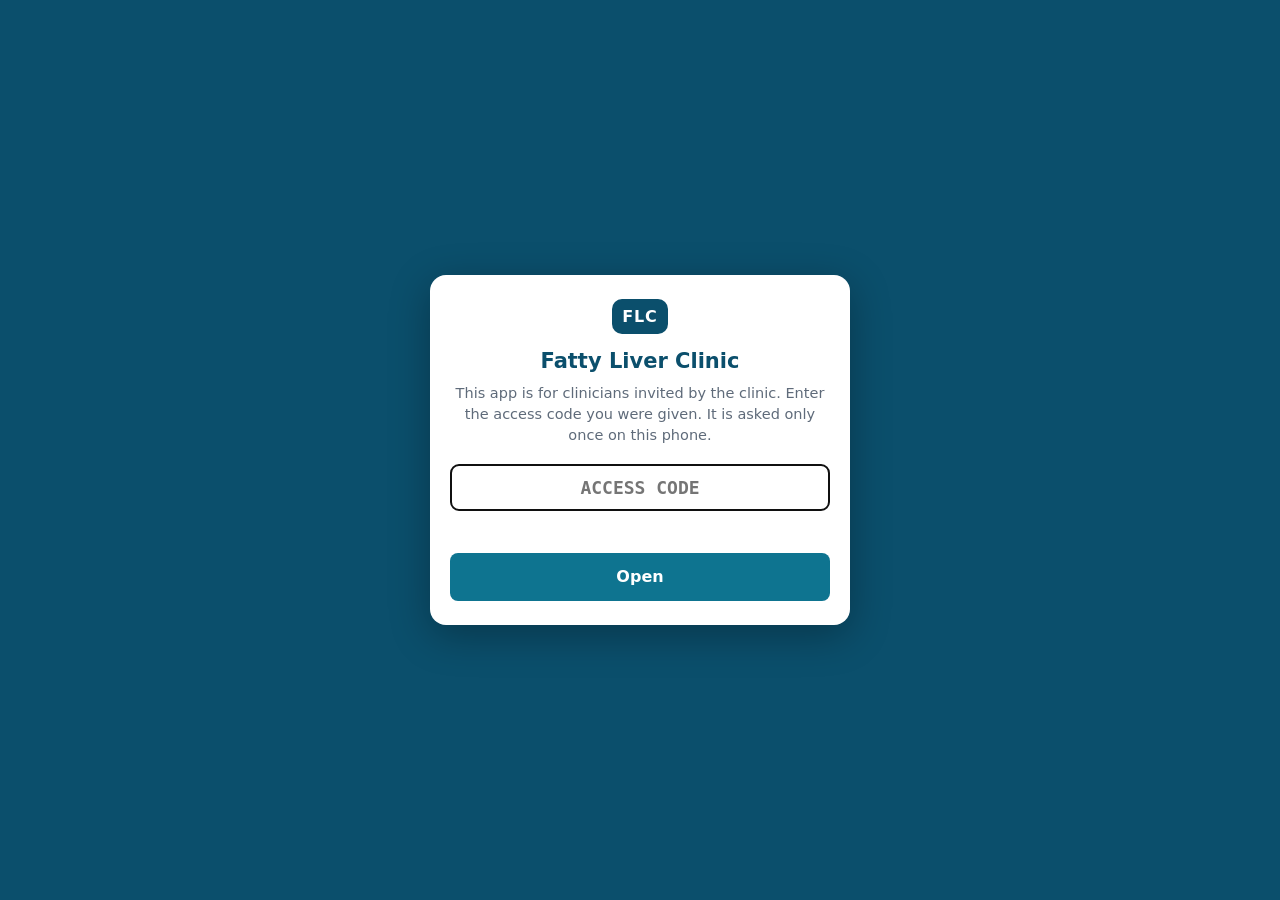
==== commit e3822436: "Fatty Liver Clinic phone app: locked with an access code The page now holds the app only in encrypte" ====
--- a/fatty-liver-clinic/index.html
+++ b/fatty-liver-clinic/index.html
@@ -4,7 +4,7 @@
 <meta charset="utf-8">
 <meta name="viewport" content="width=device-width, initial-scale=1, viewport-fit=cover">
 <meta http-equiv="Content-Security-Policy" content="default-src 'none'; script-src 'unsafe-inline'; style-src 'unsafe-inline'; img-src 'self' data: blob:; frame-src 'self' about: data: blob:; connect-src 'none'; form-action 'none'; base-uri 'none'; manifest-src 'self'; worker-src 'self'">
-<title>Fatty Liver Clinic 1.6.0</title>
+<title>Fatty Liver Clinic</title>
 <link rel="manifest" href="manifest.webmanifest">
 <meta name="theme-color" content="#0b4f6c">
 <meta name="mobile-web-app-capable" content="yes">
@@ -14,4643 +14,60 @@
 <link rel="apple-touch-icon" href="icon-180.png">
 <link rel="icon" href="icon-192.png">
 <style>
-:root{--ink:#1b2430;--muted:#5f6b7a;--line:#dde3ea;--bg:#f3f5f8;--card:#fff;--brand:#0b4f6c;--brand2:#0e7490;--low:#1b7f3b;--mid:#b26a00;--high:#b00020;--lowbg:#e7f5ec;--midbg:#fff4e0;--highbg:#fde8ea}
-*{box-sizing:border-box}html,body{height:100%;margin:0}
-body{font:14px/1.45 "Segoe UI",system-ui,-apple-system,Helvetica,Arial,sans-serif;color:var(--ink);background:var(--bg);display:flex;flex-direction:column}
-#top{display:flex;align-items:center;gap:14px;padding:8px 14px;background:var(--brand);color:#fff}
-.brand{display:flex;align-items:center;gap:8px;font-weight:600;font-size:16px}.logo{background:#fff;color:var(--brand);border-radius:6px;padding:2px 6px;font-size:12px;font-weight:700}
-#ver{font-weight:400;opacity:.7;font-size:11px}
-#search{flex:1;max-width:420px;padding:7px 10px;border:none;border-radius:6px;font-size:14px}
-.actions{margin-left:auto;display:flex;gap:8px}
-#layout{flex:1;display:grid;grid-template-columns:270px 1fr 280px;min-height:0}
-#left,#right{background:var(--card);border-right:1px solid var(--line);overflow:auto}#right{border-right:none;border-left:1px solid var(--line);padding:10px}
-#center{overflow:auto;padding:14px 18px}
-.pad{padding:8px 12px}.small{font-size:12px}.muted{color:var(--muted)}
-#patients .pt{display:block;width:100%;text-align:left;border:none;border-bottom:1px solid var(--line);background:none;padding:8px 12px;cursor:pointer;font:inherit}
-#patients .pt:hover{background:#eef3f7}#patients .pt.active{background:#e0eef5;border-left:3px solid var(--brand2)}
-#patients .pt b{display:block}#patients .meta{display:block;font-size:12px;color:var(--muted)}#patients .sum{display:block;font-size:11.5px;color:#36506a;margin-top:2px}
-#welcome{max-width:720px;margin:60px auto;text-align:center}#welcome h1{color:var(--brand);font-weight:600}
-#ph{display:flex;justify-content:space-between;align-items:center;gap:12px;flex-wrap:wrap;margin-bottom:8px}
-#ph h2{margin:0;font-size:20px;color:var(--brand)}#ph .meta{color:var(--muted);font-size:13px}
-.visits{display:flex;align-items:center;gap:6px;flex-wrap:wrap}#visit-sel{padding:5px;font:inherit}
-#save-status{font-size:12px;color:var(--muted);margin-left:6px}#save-status.bad{color:var(--high)}
-#tabs{display:flex;gap:2px;border-bottom:2px solid var(--line);margin-bottom:12px;flex-wrap:wrap}
-.tab{border:none;background:none;padding:8px 12px;cursor:pointer;font:inherit;color:var(--muted);border-bottom:3px solid transparent;margin-bottom:-2px}
-.tab:hover{color:var(--ink)}.tab.active{color:var(--brand);border-bottom-color:var(--brand);font-weight:600}
-.card{background:var(--card);border:1px solid var(--line);border-radius:8px;padding:12px 14px;margin-bottom:12px}
-.card h3{margin:0 0 8px;font-size:14px;color:var(--brand);text-transform:uppercase;letter-spacing:.03em}
-.fields{display:grid;grid-template-columns:repeat(4,1fr);gap:8px 14px}
-.f{display:flex;flex-direction:column;gap:3px;min-width:0}.f.c1{grid-column:span 1}.f.c2{grid-column:span 2}.f.c3{grid-column:span 3}.f.c4{grid-column:span 4}
-.f label{font-size:12px;color:var(--muted)}
-.f input[type=text],.f input[type=number],.f input[type=date],.f input[type=search],.f select,.f textarea{width:100%;padding:6px 8px;border:1px solid #c9d2dc;border-radius:5px;font:inherit;background:#fff}
-.f textarea{resize:vertical}.f input:focus,.f select:focus,.f textarea:focus{outline:2px solid #9cc7dc;border-color:var(--brand2)}
-.chk{display:inline-flex;align-items:center;gap:4px;font-size:13px;color:var(--ink)!important;cursor:pointer;margin:2px 10px 2px 0}
-.multi{display:flex;flex-wrap:wrap;gap:2px 6px}
-.labrow{display:flex;align-items:center;gap:6px}.labrow input{flex:1;min-width:0}.unit{font-size:11.5px;color:var(--muted);white-space:nowrap}
-.flag{font-weight:700;width:14px;font-size:12px}.flag.H{color:var(--high)}.flag.L{color:#1a5fb4}
-.unitsbar{display:flex;align-items:center;gap:8px;margin-bottom:10px;flex-wrap:wrap}
-table.rows{width:100%;border-collapse:collapse}table.rows th{text-align:left;font-size:12px;color:var(--muted);font-weight:500;padding:2px 4px}
-table.rows td{padding:2px 4px}table.rows input{width:100%;padding:5px 7px;border:1px solid #c9d2dc;border-radius:5px;font:inherit}
-.btn{border:1px solid var(--brand2);background:#fff;color:var(--brand2);padding:6px 12px;border-radius:6px;cursor:pointer;font:inherit;font-size:13px}
-.btn:hover{background:#eaf4f8}.btn.primary{background:var(--brand2);color:#fff}.btn.primary:hover{background:#0b5c73}
-.btn.ghost{border-color:transparent;color:var(--muted)}.btn.ghost:hover{background:#eef1f4;color:var(--ink)}.btn.danger{color:var(--high)}
-.btn.small{padding:4px 9px;font-size:12px}.btn.tiny{padding:2px 7px;font-size:12px}.btn.on{background:var(--brand2);color:#fff}
-.row{display:flex;gap:8px;align-items:center;flex-wrap:wrap;margin:6px 0}.row.end{justify-content:flex-end}
-#summary h3{margin:0 0 8px;font-size:13px;color:var(--brand);text-transform:uppercase}
-.chip{display:flex;justify-content:space-between;gap:6px;padding:5px 8px;border-radius:6px;background:#f1f4f7;margin-bottom:4px;font-size:12.5px}
-.chip .k{color:var(--muted)}.chip.low{background:var(--lowbg)}.chip.low b{color:var(--low)}.chip.indeterminate,.chip.mid{background:var(--midbg)}.chip.indeterminate b{color:var(--mid)}
-.chip.high,.chip.cacld,.chip.csph{background:var(--highbg)}.chip.high b,.chip.cacld b,.chip.csph b{color:var(--high)}
-.fibrosis,.dx,.warn{padding:8px 10px;border-radius:6px;margin-top:8px;font-size:13px}.fibrosis b,.dx b,.warn b{display:block}.fibrosis span,.dx span,.warn span{font-size:12px;color:var(--muted)}
-.fibrosis.low{background:var(--lowbg)}.fibrosis.indeterminate,.fibrosis.significant{background:var(--midbg)}.fibrosis.high,.fibrosis.cirrhosis{background:var(--highbg)}.fibrosis.unknown{background:#f1f4f7}
-.dx{background:#e8f1f6}.warn{background:var(--midbg)}
-.band.low{color:var(--low)}.band.indeterminate,.band.significant{color:var(--mid)}.band.high,.band.cirrhosis,.band.cacld,.band.csph{color:var(--high)}
-.plan h4{margin:10px 0 4px;font-size:12.5px;color:var(--brand);text-transform:uppercase}
-.plan .item{display:flex;gap:8px;align-items:flex-start;margin-bottom:4px}.plan .item textarea{flex:1;padding:5px 8px;border:1px solid #c9d2dc;border-radius:5px;font:inherit;resize:none;overflow:hidden}
-.plan .item.off textarea{color:var(--muted);text-decoration:line-through}.plan .item input{margin-top:8px}
-details summary{cursor:pointer;color:var(--brand2);font-size:13px}details table{width:100%;border-collapse:collapse;font-size:12.5px;margin-top:6px}details td,details th{padding:3px 6px;border-bottom:1px solid var(--line);text-align:left}
-.preview{width:100%;height:calc(100vh - 190px);border:1px solid var(--line);background:#fff;border-radius:6px}
-dialog{border:none;border-radius:10px;padding:18px 20px;width:640px;max-width:95vw;box-shadow:0 10px 40px rgba(0,0,0,.25)}dialog::backdrop{background:rgba(0,0,0,.35)}dialog h3{margin:0 0 10px;color:var(--brand)}
-dialog code{font-size:12px;background:#f1f4f7;padding:3px 6px;border-radius:4px;word-break:break-all}
-#toast{position:fixed;bottom:18px;left:50%;transform:translateX(-50%) translateY(20px);background:#1b2430;color:#fff;padding:9px 16px;border-radius:8px;opacity:0;transition:.25s;pointer-events:none;font-size:13px;max-width:80vw}
-#toast.show{opacity:1;transform:translateX(-50%)}#toast.bad{background:var(--high)}
-ul{margin:4px 0 4px 18px;padding:0}
-@media (max-width:1100px){#layout{grid-template-columns:220px 1fr 220px}.fields{grid-template-columns:repeat(2,1fr)}.f.c3,.f.c4{grid-column:span 2}}
-
-.row.center{justify-content:center}
-.tgroup{margin:18px 0 8px;font-size:13px;color:var(--muted);text-transform:uppercase;letter-spacing:.05em;border-bottom:1px solid var(--line);padding-bottom:3px}
-.tform{padding:10px 12px}.thead{display:flex;justify-content:space-between;align-items:center;gap:8px}.thead h4{margin:0;font-size:14px;color:var(--brand)}
-.tform>p.small{margin:2px 0 6px}
-.tentry{border-left:3px solid #d5e3ec;padding:2px 0 2px 8px;margin:6px 0}.etitle{font-size:12px;font-weight:600;color:#36506a;margin:2px 0}
-.trow{display:grid;grid-template-columns:minmax(150px,32%) 1fr auto;gap:8px;align-items:start;padding:4px 6px;border-radius:5px}
-.trow:hover{background:#f4f8fb}.trow.done{background:#eef8f1}.trow.done .copy{border-color:var(--low);color:var(--low)}
-.trow.current{outline:2px solid var(--brand2);background:#e6f2f8}
-.tlab{font-size:12px;color:var(--muted);display:flex;gap:5px;align-items:center;flex-wrap:wrap}
-.badge{font-size:10px;text-transform:uppercase;background:#e4ecf2;color:#36506a;border-radius:3px;padding:0 4px}
-.tval{font-size:13px;white-space:pre-wrap;word-break:break-word}.tval.long{max-height:7.5em;overflow:auto;background:#fafbfc;border:1px solid var(--line);border-radius:4px;padding:4px 6px;font-size:12px}
-.tval .hint{color:var(--muted);font-size:11.5px}.tick{color:var(--mid)}
-.missing{color:var(--high);font-size:12.5px}.result{font-size:12.5px;color:#36506a;margin:6px 0 0}
-.trakbar{position:sticky;top:-14px;z-index:5;box-shadow:0 2px 6px rgba(0,0,0,.06)}
-.seqbar{display:flex;gap:8px;align-items:flex-start;flex-wrap:wrap}.seqinfo{flex:1 1 260px;font-size:12.5px}.seqinfo .keys{margin-top:3px;color:var(--brand2)}
-dialog textarea{width:100%;font:inherit;padding:8px;border:1px solid #c9d2dc;border-radius:6px}
-.btab{border-collapse:collapse;margin:8px 0;font-size:13px}.btab td{padding:2px 10px 2px 0}.bprev .warn{padding:6px 8px;border-radius:6px}
-body.compact #left,body.compact #right,body.compact #search,body.compact #top .actions,body.compact #tabs,body.compact .visits .btn{display:none}
-body.compact #layout{grid-template-columns:1fr}body.compact #center{padding:8px}body.compact .trow{grid-template-columns:1fr auto}body.compact .tlab{grid-column:1/-1}
-body.compact #ph h2{font-size:15px}
-
-.quickhead{display:flex;justify-content:space-between;align-items:center;gap:12px;position:sticky;top:-14px;z-index:5;box-shadow:0 2px 6px rgba(0,0,0,.06)}
-.btn.big{padding:10px 28px;font-size:15px}.gen{margin:6px 0 14px}
-.notecard{border:2px solid var(--brand2)}.notecard .thead{margin-bottom:6px}
-.keyline{display:flex;flex-wrap:wrap;gap:6px;margin:4px 0 8px}.chip.inline{display:inline-flex;margin:0;font-weight:600}
-.chip.inline.cirrhosis,.chip.inline.significant{background:var(--highbg);color:var(--high)}
-pre.note{white-space:pre-wrap;font:13px/1.5 "Segoe UI",system-ui,sans-serif;background:#fbfcfd;border:1px solid var(--line);border-radius:6px;padding:12px 14px;margin:0;max-height:none}
-
-.pastecard textarea{width:100%;font:inherit;padding:8px;border:1px solid #c9d2dc;border-radius:6px;resize:vertical}
-table.found{border-collapse:collapse;font-size:13px;margin:4px 0;width:100%}table.found td{padding:2px 8px;border-bottom:1px solid var(--line)}
-table.found tr.conflict{background:var(--midbg)}table.found tr.same{color:var(--muted)}
-.conds{display:flex;flex-wrap:wrap;gap:6px}
-.cond{border:1px solid #c9d2dc;background:#fff;border-radius:16px;padding:5px 12px;font:inherit;font-size:13px;cursor:pointer;color:var(--ink)}
-.cond:hover{border-color:var(--brand2)}.cond.on{background:var(--brand2);border-color:var(--brand2);color:#fff;font-weight:600}
-
-.warnbar{background:#fff1d6;color:#5c3b00;padding:7px 14px;font-size:13px;display:flex;gap:10px;align-items:center;flex-wrap:wrap;border-bottom:1px solid #f0d49a}.warnbar[hidden]{display:none}
-/* 1.5.0 research consent */
-.rc-badge{display:inline-block;margin-left:10px;font-size:11px;font-weight:600;border-radius:10px;padding:1px 8px;vertical-align:middle;border:1px solid transparent}
-.rc-consented{background:var(--lowbg);color:var(--low);border-color:#b9dfc6}
-.rc-not_consented,.rc-not_asked{background:#eef1f4;color:var(--muted);border-color:var(--line)}
-.rc-withdrawn{background:var(--highbg);color:var(--high);border-color:#f0b9c0}
-.info-note{background:var(--midbg);color:var(--mid);border-radius:4px;padding:4px 8px;font-size:12.5px}
-/* 1.5.0: fields whose show() rule is false are really hidden (in 1.4.0 ".f{display:flex}" overrode the hidden attribute) */
-.f[hidden]{display:none}
-/* 1.5.0 change log */
-.logwrap{max-height:55vh;overflow:auto;border:1px solid var(--line);border-radius:6px}
-table.log{border-collapse:collapse;width:100%;font-size:12.5px}table.log th,table.log td{text-align:left;padding:4px 8px;border-bottom:1px solid var(--line);vertical-align:top}table.log th{background:#f3f5f8;position:sticky;top:0}table.log td:first-child{white-space:nowrap}
-.warnnote{background:var(--midbg);color:var(--mid);padding:4px 8px;border-radius:4px}
-/* 1.5.0 due / overdue list */
-dialog:has(.due){width:1100px;max-width:96vw}
-table.log tr.click{cursor:pointer}table.log tr.click:hover td{background:#eef6fa}
-table.log tr.overdue td.when{color:var(--high);font-weight:600}table.log tr.due td.when{color:var(--low);font-weight:600}
-/* 1.5.0 patient sheet */
-.goals{display:flex;flex-wrap:wrap;gap:4px 14px;margin:8px 0;font-size:13px}
-/* 1.5.0 editable handoff note / patient sheet */
-.editbar{margin:8px 0 4px;font-size:13px;display:flex;gap:10px;align-items:center;flex-wrap:wrap}
-.edit-status{font-size:11px;border-radius:10px;padding:1px 8px;background:#eef1f4;color:var(--muted)}.edit-status.on{background:var(--midbg);color:var(--mid);font-weight:600}
-iframe.preview.editable{outline:2px dashed #9cc7dc;outline-offset:2px}
-.btn[hidden]{display:none}
-/* ---------- 1.6.0: phone layout (phone-size screens only; laptop and desktop are unchanged) ---------- */
-#bottombar,.back-list,.only-phone{display:none}
-@media (max-width:760px){
-  body{font-size:16px;padding-bottom:calc(64px + env(safe-area-inset-bottom))}
-  #top{gap:10px;padding:8px 12px;padding-top:calc(8px + env(safe-area-inset-top))}
-  #top .actions,#ver,.brand>span:not(.logo){display:none}
-  #search{max-width:none;font-size:16px;min-height:40px}
-  #layout{display:block;overflow:visible}
-  #left,#right,#center{border:none;overflow:visible}
-  body.pane-list #center,body.pane-list #right{display:none}
-  body.pane-patient #left{display:none}
-  #center{padding:10px 12px}#right{padding:10px 12px}
-  #welcome{display:none!important}
-  #patients .pt{padding:12px 14px;min-height:56px}
-  .back-list{display:inline-flex}.no-phone{display:none!important}.only-phone{display:block}
-  #ph{flex-direction:column;align-items:stretch}
-  .visits{gap:8px}#visit-sel{flex:1 1 100%;min-height:44px;font-size:16px}
-  .btn{min-height:44px;padding:8px 14px;font-size:15px}.btn.small{min-height:40px}.btn.tiny{min-height:36px}
-  #tabs{flex-wrap:nowrap;overflow-x:auto;-webkit-overflow-scrolling:touch;scrollbar-width:none}
-  #tabs::-webkit-scrollbar{display:none}
-  .tab{flex:0 0 auto;min-height:44px;padding:10px 14px}
-  .fields{grid-template-columns:1fr!important}.f.c1,.f.c2,.f.c3,.f.c4{grid-column:auto!important}
-  .f input[type=text],.f input[type=number],.f input[type=date],.f input[type=search],.f select,.f textarea{font-size:16px;min-height:44px}
-  .chk{min-height:36px;display:inline-flex;align-items:center}
-  dialog{width:calc(100vw - 16px)!important;max-width:none!important;max-height:calc(100vh - 32px);padding:14px}
-  .logwrap{max-height:60vh}table.log{font-size:13px}
-  #cloudbar{font-size:13px}
-  #bottombar{display:flex;position:fixed;left:0;right:0;bottom:0;z-index:50;background:var(--card);border-top:1px solid var(--line);
-    padding:4px 4px calc(4px + env(safe-area-inset-bottom));box-shadow:0 -2px 10px rgba(0,0,0,.08)}
-  #bottombar button{flex:1;min-height:56px;border:none;background:none;font:inherit;font-size:12px;color:var(--brand);display:flex;flex-direction:column;align-items:center;justify-content:center;gap:2px;border-radius:8px}
-  #bottombar button:active{background:#e0eef5}#bottombar .ic{font-size:22px;line-height:1}
-  .more-list{display:flex;flex-direction:column;gap:8px;margin-bottom:10px}.more-list .btn{width:100%;text-align:left}
-  #toast{bottom:calc(76px + env(safe-area-inset-bottom))!important}
-}
-@media (max-width:760px){
-  #cloudbar.phone{font-size:12.5px;padding:6px 12px}
-  /* due / overdue list as cards */
-  .due table.log tr:first-child{display:none}
-  .due table.log,.due table.log tbody{display:block}
-  .due table.log tr.click{display:grid;grid-template-columns:1fr auto;grid-template-areas:"name when" "next next" "urn urn" "dx dx";gap:2px 10px;padding:10px 12px;border-bottom:1px solid var(--line)}
-  .due table.log td{border:none;padding:0}
-  .due table.log td:nth-child(3){grid-area:name;font-weight:600;font-size:16px}
-  .due table.log td:nth-child(2){grid-area:when;text-align:right}
-  .due table.log td:nth-child(1){grid-area:next;color:var(--muted)}
-  .due table.log td:nth-child(4){grid-area:urn;color:var(--muted)}
-  .due table.log td:nth-child(5){grid-area:urn;justify-self:end}
-  .due table.log td:nth-child(6){display:none}
-  .due table.log td:nth-child(7){grid-area:dx;font-size:13px;color:#36506a}
-  .due table.log td:nth-child(8){display:none}
-  .due{max-height:62vh}
-}
-/* ---------- 1.6.0: PIN lock ---------- */
-body.locked #top,body.locked #layout,body.locked #bottombar,body.locked #cloudbar{visibility:hidden}
-#lock{position:fixed;inset:0;z-index:1000;background:var(--brand);display:flex;align-items:center;justify-content:center;
-  padding:calc(12px + env(safe-area-inset-top)) 12px calc(12px + env(safe-area-inset-bottom));overflow:auto}
-#lock[hidden]{display:none}
-.lock-card{background:var(--card);border-radius:16px;padding:22px 20px;width:min(360px,94vw);text-align:center;display:flex;flex-direction:column;gap:10px;align-items:center;box-shadow:0 10px 40px rgba(0,0,0,.3)}
-.lock-logo{background:var(--brand);color:#fff;border-radius:10px;padding:6px 10px;font-weight:700;letter-spacing:.05em}
-.lock-card h2{margin:4px 0 0;color:var(--brand);font-size:20px}
-.lock-msg{margin:0;min-height:20px;color:var(--muted);font-size:14px}
-.dots{display:flex;gap:14px;margin:6px 0}.dots span{width:16px;height:16px;border-radius:50%;border:2px solid var(--brand)}.dots span.on{background:var(--brand)}
-.keypad{display:grid;grid-template-columns:repeat(3,72px);gap:12px;justify-content:center;margin-top:4px}
-.key{width:72px;height:72px;border-radius:50%;border:1px solid var(--line);background:#f3f7fa;font-size:26px;color:var(--ink);cursor:pointer;font-family:inherit}
-.key:active{background:#d9e8f0}
-.lock-card .btn{width:100%;min-height:44px}
-.rcode{font:700 22px/1.3 ui-monospace,Menlo,Consolas,monospace;letter-spacing:.08em;background:#f3f7fa;border:1px dashed var(--brand2);border-radius:8px;padding:10px 14px;color:var(--brand)}
-.rinput{width:100%;font:600 18px ui-monospace,Menlo,Consolas,monospace;text-transform:uppercase;padding:10px;border:1px solid #c9d2dc;border-radius:8px;text-align:center}
-.lock-chk{gap:8px;font-size:14px}
-/* 1.6.0 sync */
-.sync-box{border:1px solid var(--line);border-radius:8px;padding:10px 12px;margin:10px 0;background:#f7fafc}.sync-box h4{margin:0 0 6px;color:var(--brand)}
-.sync-pw input{width:100%;padding:8px 10px;border:1px solid #c9d2dc;border-radius:6px;font:inherit}
-
+body{margin:0;min-height:100vh;display:flex;align-items:center;justify-content:center;background:#0b4f6c;font:16px/1.45 system-ui,-apple-system,"Segoe UI",Helvetica,Arial,sans-serif;color:#1b2430;padding:16px;box-sizing:border-box}
+.card{background:#fff;border-radius:16px;padding:24px 20px;width:min(380px,94vw);text-align:center;box-shadow:0 10px 40px rgba(0,0,0,.3)}
+.logo{display:inline-block;background:#0b4f6c;color:#fff;border-radius:10px;padding:6px 10px;font-weight:700;letter-spacing:.05em}
+h1{font-size:21px;color:#0b4f6c;margin:12px 0 6px}p{margin:6px 0;color:#5f6b7a;font-size:14.5px}
+input{width:100%;box-sizing:border-box;font:600 18px ui-monospace,Menlo,Consolas,monospace;text-transform:uppercase;text-align:center;padding:12px;border:1px solid #c9d2dc;border-radius:8px;margin:12px 0 8px}
+button{width:100%;min-height:48px;border:none;border-radius:8px;background:#0e7490;color:#fff;font:inherit;font-weight:600}
+#msg{min-height:22px;color:#b00020}
 </style>
 </head>
 <body>
-<header id="top">
-  <div class="brand"><span class="logo">FLC</span><span>Fatty Liver Clinic</span><small id="ver"></small></div>
-  <input id="search" type="search" placeholder="Search name, file number or phone">
-  <div class="actions">
-    <button id="from-trak" class="btn primary">Paste from TrakCare</button>
-    <button id="new" class="btn">+ New patient</button>
-    <button id="export" class="btn">Registry (Excel)</button>
-    <button id="due-btn" class="btn">Due / overdue</button>
-    <button id="research-export" class="btn" title="Only patients with research consent; no names, URNs or dates">Research export (de-identified)</button>
-    <button id="backup" class="btn ghost">Backup / other laptop</button>
-    <button id="settings-btn" class="btn ghost">Settings</button>
-  </div>
-</header>
-<div id="cloudbar" class="warnbar" hidden></div>
-<div id="layout">
-  <aside id="left"><div class="pad small muted"><span id="count"></span> patients</div><div id="patients"></div></aside>
-  <div id="center">
-    <div id="welcome">
-      <h1>MASLD / MASH evaluation</h1>
-      <p>Complete clinical sheet, automatic scores, guideline-based assessment, printable report and a local registry. Works without internet. Every patient has a folder in "Fatty Liver Clinic" on the Desktop, and the registry updates itself.</p>
-      <div class="row center"><button id="welcome-trak" class="btn primary">Paste patient banner from TrakCare</button><button id="welcome-new" class="btn">New patient by hand</button></div>
-      <p class="muted small">Sheet order: personal history → complaint → present illness → past, drug and social history → family history → examination → laboratory → imaging → assessment and plan → TrakCare → report.</p>
-    </div>
-    <div id="main" hidden>
-      <div id="ph"></div>
-      <nav id="tabs"></nav>
-      <div id="section"></div>
-    </div>
-  </div>
-  <aside id="right"><div id="summary"></div></aside>
-</div>
-<!-- 1.6.0: phone menu (shown only on phone-size screens) -->
-<nav id="bottombar" aria-label="Main menu">
-  <button type="button" id="bb-patients"><span class="ic" aria-hidden="true">👥</span><span>Patients</span></button>
-  <button type="button" id="bb-due"><span class="ic" aria-hidden="true">📅</span><span>Due</span></button>
-  <button type="button" id="bb-new"><span class="ic" aria-hidden="true">➕</span><span>New</span></button>
-  <button type="button" id="bb-more"><span class="ic" aria-hidden="true">☰</span><span>More</span></button>
-</nav>
-<dialog id="settings"></dialog>
-<div id="lock" hidden></div>
-<div id="toast"></div>
-<script>window.FLC_VERSION = "1.6.0 (app)";</script>
-<script>/* calc.js */
-/* Fatty Liver Clinic: calculators and unit conversion.
-   Pure functions, no DOM. Works in the browser (window.Calc) and in Node (require).
-   Each formula follows its original publication; cut-offs follow EASL 2024 and AASLD 2023. */
-(function (root, factory) {
-  if (typeof module === 'object' && module.exports) module.exports = factory();
-  else root.Calc = factory();
-})(typeof self !== 'undefined' ? self : this, function () {
-  'use strict';
-
-  function logistic(x) { return 1 / (1 + Math.exp(-x)); }
-  function num(x) { var n = typeof x === 'number' ? x : parseFloat(String(x == null ? '' : x).replace(',', '.')); return isFinite(n) ? n : null; }
-  function has() { for (var i = 0; i < arguments.length; i++) if (arguments[i] == null || !isFinite(arguments[i])) return false; return true; }
-  function round(x, d) { var p = Math.pow(10, d); return Math.round(x * p) / p; }
-
-  /* ---------- units ----------
-     Each lab kind has a base (conventional) unit and an SI unit. base * f = si. */
-  var UNITS = {
-    glucose: { base: 'mg/dL', si: 'mmol/L', f: 1 / 18.016 },
-    chol: { base: 'mg/dL', si: 'mmol/L', f: 1 / 38.67 },
-    tg: { base: 'mg/dL', si: 'mmol/L', f: 1 / 88.57 },
-    bili: { base: 'mg/dL', si: 'µmol/L', f: 17.104 },
-    creat: { base: 'mg/dL', si: 'µmol/L', f: 88.42 },
-    albumin: { base: 'g/dL', si: 'g/L', f: 10 },
-    protein: { base: 'g/dL', si: 'g/L', f: 10 },
-    urate: { base: 'mg/dL', si: 'µmol/L', f: 59.48 },
-    hb: { base: 'g/dL', si: 'g/L', f: 10 },
-    insulin: { base: 'µU/mL', si: 'pmol/L', f: 6.945 },
-    hba1c: { base: '%', si: 'mmol/mol', special: true },
-    enzyme: { base: 'U/L', si: 'U/L', f: 1 },
-    plt: { base: '×10⁹/L', si: '×10⁹/L', f: 1 },
-    wbc: { base: '×10⁹/L', si: '×10⁹/L', f: 1 },
-    ferritin: { base: 'ng/mL', si: 'µg/L', f: 1 },
-    na: { base: 'mmol/L', si: 'mmol/L', f: 1 },
-    pct: { base: '%', si: '%', f: 1 },
-    afp: { base: 'ng/mL', si: 'µg/L', f: 1 },
-    igg: { base: 'g/L', si: 'g/L', f: 1 },
-    cerulo: { base: 'mg/dL', si: 'g/L', f: 0.01 },
-    acr: { base: 'mg/g', si: 'mg/mmol', f: 0.113 },
-    tsh: { base: 'mIU/L', si: 'mIU/L', f: 1 },
-    vitd: { base: 'ng/mL', si: 'nmol/L', f: 2.496 }
-  };
-  function unitLabel(kind, system) { var u = UNITS[kind]; if (!u) return ''; return system === 'si' ? u.si : u.base; }
-  /* convert a value from `from` system ('base'|'si') to `to` system */
-  function convert(kind, value, from, to) {
-    var v = num(value); if (v == null) return null;
-    var u = UNITS[kind]; if (!u || from === to) return v;
-    if (u.special) { // HbA1c (NGSP % <-> IFCC mmol/mol)
-      return to === 'si' ? (v - 2.15) * 10.929 : v / 10.929 + 2.15;
-    }
-    return to === 'si' ? v * u.f : v / u.f;
-  }
-  function toBase(kind, value, from) { return convert(kind, value, from || 'base', 'base'); }
-
-  /* ---------- body ---------- */
-  function bmi(wt, ht) { return has(wt, ht) && ht > 0 ? wt / Math.pow(ht / 100, 2) : null; }
-  function bmiClass(b) {
-    if (b == null) return null;
-    if (b < 18.5) return 'Underweight'; if (b < 25) return 'Normal weight'; if (b < 30) return 'Overweight';
-    if (b < 35) return 'Obesity class I'; if (b < 40) return 'Obesity class II'; return 'Obesity class III';
-  }
-  function whtr(waist, ht) { return has(waist, ht) && ht > 0 ? waist / ht : null; }
-  function whr(waist, hip) { return has(waist, hip) && hip > 0 ? waist / hip : null; }
-
-  /* ---------- fibrosis blood scores ---------- */
-  /* FIB-4 = (age × AST) / (platelets × √ALT). Rule-out <1.30 (<2.0 from age 65); rule-in ≥2.67. */
-  function fib4(age, ast, alt, plt) {
-    if (!has(age, ast, alt, plt) || alt <= 0 || plt <= 0) return null;
-    var v = (age * ast) / (plt * Math.sqrt(alt));
-    var low = age >= 65 ? 2.0 : 1.3;
-    var band = v < low ? 'low' : v >= 2.67 ? 'high' : 'indeterminate';
-    var notes = [];
-    if (age < 35) notes.push('FIB-4 is not reliable under age 35.');
-    if (age >= 65) notes.push('Age 65 or over: lower cut-off of 2.0 used.');
-    if (ast > 200 || alt > 200) notes.push('Very high AST or ALT: acute injury can mislead FIB-4; repeat when stable.');
-    return { value: round(v, 2), band: band, low: low, high: 2.67, notes: notes };
-  }
-  /* NFS = -1.675 + 0.037·age + 0.094·BMI + 1.13·IFG/DM + 0.99·AST/ALT − 0.013·platelets − 0.66·albumin (g/dL) */
-  function nfs(age, bmiV, ifgDm, ast, alt, plt, albGdl) {
-    if (!has(age, bmiV, ast, alt, plt, albGdl) || alt <= 0) return null;
-    var v = -1.675 + 0.037 * age + 0.094 * bmiV + 1.13 * (ifgDm ? 1 : 0) + 0.99 * (ast / alt) - 0.013 * plt - 0.66 * albGdl;
-    var low = age >= 65 ? 0.12 : -1.455;
-    var band = v < low ? 'low' : v > 0.676 ? 'high' : 'indeterminate';
-    var notes = [];
-    if (age < 35) notes.push('NFS is not reliable under age 35.');
-    if (bmiV >= 35 || ifgDm) notes.push('Severe obesity or diabetes raises NFS; confirm a high score with a second-line test.');
-    return { value: round(v, 2), band: band, low: low, high: 0.676, notes: notes };
-  }
-  /* APRI = (AST / AST-ULN × 100) / platelets. <0.5 rules out significant fibrosis; >1.5 suggests it; >2 cirrhosis. */
-  function apri(ast, astUln, plt) {
-    if (!has(ast, astUln, plt) || plt <= 0 || astUln <= 0) return null;
-    var v = (ast / astUln * 100) / plt;
-    return { value: round(v, 2), band: v < 0.5 ? 'low' : v > 1.5 ? 'high' : 'indeterminate' };
-  }
-  /* ELF: EASL 2024 rule-in 9.8 (advanced fibrosis), rule-out 7.7 */
-  function elfBand(elf) {
-    if (!has(elf)) return null;
-    return { value: elf, band: elf < 7.7 ? 'low' : elf >= 9.8 ? 'high' : 'indeterminate' };
-  }
-
-  /* ---------- steatosis scores ---------- */
-  function fli(tgMg, bmiV, ggt, waist) {
-    if (!has(tgMg, bmiV, ggt, waist) || tgMg <= 0 || ggt <= 0) return null;
-    var y = 0.953 * Math.log(tgMg) + 0.139 * bmiV + 0.718 * Math.log(ggt) + 0.053 * waist - 15.745;
-    var s = 100 * logistic(y);
-    return { value: round(s, 0), band: s < 30 ? 'low' : s >= 60 ? 'high' : 'indeterminate' };
-  }
-  function hsi(alt, ast, bmiV, female, dm) {
-    if (!has(alt, ast, bmiV) || ast <= 0) return null;
-    var s = 8 * alt / ast + bmiV + (female ? 2 : 0) + (dm ? 2 : 0);
-    return { value: round(s, 1), band: s < 30 ? 'low' : s > 36 ? 'high' : 'indeterminate' };
-  }
-  /* HOMA-IR = glucose (mmol/L) × insulin (µU/mL) / 22.5 */
-  function homa(gluMg, ins) {
-    if (!has(gluMg, ins)) return null;
-    var s = (gluMg / 18.016) * ins / 22.5;
-    return { value: round(s, 2), band: s >= 2.5 ? 'high' : 'low' };
-  }
-
-  /* ---------- elastography-based ---------- */
-  /* Agile 3+ (Sanyal 2023). sex: 1 male, 0 female. dm: 1/0 */
-  function agile3(lsm, ast, alt, plt, dm, male, age) {
-    if (!has(lsm, ast, alt, plt, age) || lsm <= 0 || ast <= 0) return null;
-    var p = logistic(-3.92368 + 2.29714 * Math.log(lsm) - 0.00902 * plt - 0.98633 * (alt / ast) +
-      1.08636 * (dm ? 1 : 0) - 0.38581 * (male ? 1 : 0) + 0.03018 * age);
-    return { value: round(p, 3), band: p < 0.451 ? 'low' : p >= 0.679 ? 'high' : 'indeterminate' };
-  }
-  function agile4(lsm, ast, alt, plt, dm, male) {
-    if (!has(lsm, ast, alt, plt) || lsm <= 0 || ast <= 0) return null;
-    var p = logistic(7.50139 - 15.42498 / Math.sqrt(lsm) - 0.01378 * plt - 1.41149 * (alt / ast) -
-      0.53281 * (male ? 1 : 0) + 0.41741 * (dm ? 1 : 0));
-    return { value: round(p, 3), band: p < 0.251 ? 'low' : p >= 0.565 ? 'high' : 'indeterminate' };
-  }
-  function fast(lsm, cap, ast) {
-    if (!has(lsm, cap, ast) || lsm <= 0 || ast <= 0) return null;
-    var p = logistic(-1.65 + 1.07 * Math.log(lsm) + 2.66e-8 * Math.pow(cap, 3) - 63.3 / ast);
-    return { value: round(p, 2), band: p <= 0.35 ? 'low' : p >= 0.67 ? 'high' : 'indeterminate' };
-  }
-  /* LSM bands (EASL 2024 / Baveno VII rule of five) */
-  function lsmBand(lsm) {
-    if (!has(lsm)) return null;
-    var band, text;
-    if (lsm < 8) { band = 'low'; text = 'Below 8 kPa: advanced fibrosis unlikely.'; }
-    else if (lsm < 12) { band = 'indeterminate'; text = '8 to 12 kPa: grey zone, second test (Agile 3+, ELF or MRE) or specialist review.'; }
-    else if (lsm < 15) { band = 'high'; text = '12 kPa or more: advanced fibrosis likely.'; }
-    else if (lsm < 20) { band = 'cacld'; text = '15 kPa or more: compensated advanced chronic liver disease (cACLD) likely.'; }
-    else if (lsm < 25) { band = 'cacld'; text = '20 kPa or more: cACLD; clinically significant portal hypertension possible (Baveno VII).'; }
-    else { band = 'csph'; text = '25 kPa or more: clinically significant portal hypertension likely (Baveno VII).'; }
-    return { value: lsm, band: band, text: text };
-  }
-  function capBand(cap) {
-    if (!has(cap)) return null;
-    return { value: cap, band: cap >= 275 ? 'high' : cap >= 248 ? 'indeterminate' : 'low',
-      text: cap >= 275 ? 'CAP 275 dB/m or more: steatosis likely.' : cap >= 248 ? 'CAP 248 to 274 dB/m: steatosis possible.' : 'CAP below 248 dB/m: steatosis less likely by CAP.' };
-  }
-  function mreBand(mre) {
-    if (!has(mre)) return null;
-    return { value: mre, band: mre < 2.5 ? 'low' : mre < 3.63 ? 'indeterminate' : mre < 5 ? 'high' : 'cacld' };
-  }
-  /* Baveno VII: in cACLD, LSM <20 kPa and platelets ≥150 → screening endoscopy can be avoided */
-  function baveno(lsm, plt) {
-    if (!has(lsm, plt)) return null;
-    if (lsm < 10) return { rule: 'Liver stiffness below 10 kPa: cACLD unlikely.', endoscopy: false };
-    if (lsm < 20 && plt >= 150) return { rule: 'LSM <20 kPa and platelets ≥150: screening endoscopy for varices can be avoided (Baveno VII). Repeat yearly.', endoscopy: false };
-    return { rule: 'LSM ≥20 kPa or platelets <150: varices screening by endoscopy is indicated, or a non-selective beta-blocker (carvedilol) if clinically significant portal hypertension (Baveno VII).', endoscopy: true };
-  }
-
-  /* ---------- cirrhosis severity ---------- */
-  function childPugh(biliMg, albGdl, inr, ascites, enceph) {
-    if (!has(biliMg, albGdl, inr)) return null;
-    var p = 0;
-    p += biliMg < 2 ? 1 : biliMg <= 3 ? 2 : 3;
-    p += albGdl > 3.5 ? 1 : albGdl >= 2.8 ? 2 : 3;
-    p += inr < 1.7 ? 1 : inr <= 2.3 ? 2 : 3;
-    p += ascites === 'moderate' || ascites === 'severe' || ascites === 2 ? 3 : ascites === 'mild' || ascites === 1 ? 2 : 1;
-    p += enceph >= 3 ? 3 : enceph >= 1 ? 2 : 1;
-    return { points: p, cls: p <= 6 ? 'A' : p <= 9 ? 'B' : 'C' };
-  }
-  /* MELD 3.0 (Kim WR et al. Gastroenterology 2021) */
-  function meld3(biliMg, inr, creatMg, na, albGdl, female) {
-    if (!has(biliMg, inr, creatMg, na, albGdl)) return null;
-    var b = Math.max(biliMg, 1), i = Math.max(inr, 1), c = Math.min(Math.max(creatMg, 1), 3);
-    var n = Math.min(Math.max(na, 125), 137), a = Math.min(Math.max(albGdl, 1.5), 3.5);
-    var v = 1.33 * (female ? 1 : 0) + 4.56 * Math.log(b) + 0.82 * (137 - n) - 0.24 * (137 - n) * Math.log(b) +
-      9.09 * Math.log(i) + 11.14 * Math.log(c) + 1.85 * (3.5 - a) - 1.83 * (3.5 - a) * Math.log(c) + 6;
-    return { value: Math.round(v) };
-  }
-  /* eGFR CKD-EPI 2021 (creatinine, no race) */
-  function egfr(creatMg, age, female) {
-    if (!has(creatMg, age) || creatMg <= 0) return null;
-    var k = female ? 0.7 : 0.9, a = female ? -0.241 : -0.302;
-    var r = creatMg / k;
-    var v = 142 * Math.pow(Math.min(r, 1), a) * Math.pow(Math.max(r, 1), -1.2) * Math.pow(0.9938, age) * (female ? 1.012 : 1);
-    return { value: Math.round(v), stage: v >= 90 ? 'G1' : v >= 60 ? 'G2' : v >= 45 ? 'G3a' : v >= 30 ? 'G3b' : v >= 15 ? 'G4' : 'G5' };
-  }
-
-  /* ---------- habits ---------- */
-  function auditC(q1, q2, q3, female) {
-    if (!has(q1, q2, q3)) return null;
-    var s = q1 + q2 + q3;
-    return { value: s, positive: female ? s >= 3 : s >= 4 };
-  }
-  /* grams of alcohol per week → class (Delphi 2023 / EASL 2024) */
-  function alcoholClass(gPerWeek, female) {
-    if (!has(gPerWeek)) return null;
-    var lo = female ? 140 : 210, hi = female ? 350 : 420;
-    if (gPerWeek < lo) return { cls: 'within MASLD range', band: 'low', text: 'Less than ' + lo + ' g/week (' + Math.round(lo / 7) + ' g/day): compatible with MASLD.' };
-    if (gPerWeek <= hi) return { cls: 'MetALD range', band: 'indeterminate', text: lo + ' to ' + hi + ' g/week: MetALD range (MASLD with increased alcohol intake).' };
-    return { cls: 'ALD range', band: 'high', text: 'More than ' + hi + ' g/week: alcohol-related liver disease range.' };
-  }
-  function packYears(perDay, years) { return has(perDay, years) ? round(perDay / 20 * years, 1) : null; }
-
-  /* ---------- cardiometabolic criteria (MASLD definition, Delphi 2023 / EASL 2024) ----------
-     v: { bmi, waist, female, ethnicity('asian'|'other'), glucoseMg, glucose2hMg, hba1c, dm, dmTreated,
-          sbp, dbp, htnTreated, tgMg, hdlMg, lipidTreated } */
-  function cardiometabolic(v) {
-    var met = [], unmet = [], unknown = [];
-    var asian = v.ethnicity === 'asian';
-    var bmiCut = asian ? 23 : 25, wCut = v.female ? 80 : (asian ? 90 : 94);
-    if (has(v.bmi) || has(v.waist)) {
-      if ((has(v.bmi) && v.bmi >= bmiCut) || (has(v.waist) && v.waist >= wCut)) met.push('BMI ≥' + bmiCut + ' kg/m² or waist ≥' + wCut + ' cm');
-      else unmet.push('Adiposity');
-    } else unknown.push('Adiposity (BMI or waist)');
-    if (v.dm || v.dmTreated || has(v.glucoseMg) || has(v.hba1c) || has(v.glucose2hMg)) {
-      if (v.dm || v.dmTreated || (has(v.glucoseMg) && v.glucoseMg >= 100) || (has(v.hba1c) && v.hba1c >= 5.7) || (has(v.glucose2hMg) && v.glucose2hMg >= 140))
-        met.push(v.dm || v.dmTreated ? 'Type 2 diabetes' : 'Fasting glucose ≥100 mg/dL, HbA1c ≥5.7% or 2-h glucose ≥140 mg/dL');
-      else unmet.push('Glucose');
-    } else unknown.push('Glucose (fasting glucose or HbA1c)');
-    if (v.htnTreated || (has(v.sbp) && has(v.dbp))) {
-      if (v.htnTreated || v.sbp >= 130 || v.dbp >= 85) met.push(v.htnTreated ? 'Treated hypertension' : 'Blood pressure ≥130/85 mmHg');
-      else unmet.push('Blood pressure');
-    } else unknown.push('Blood pressure');
-    if (v.lipidTreated || has(v.tgMg)) {
-      if (v.lipidTreated || v.tgMg >= 150) met.push(v.lipidTreated ? 'Lipid-lowering treatment' : 'Triglycerides ≥150 mg/dL');
-      else unmet.push('Triglycerides');
-    } else unknown.push('Triglycerides');
-    if (v.lipidTreated || has(v.hdlMg)) {
-      var hCut = v.female ? 50 : 40;
-      if (v.lipidTreated || v.hdlMg <= hCut) met.push(v.lipidTreated ? 'Lipid-lowering treatment (HDL criterion)' : 'HDL ≤' + hCut + ' mg/dL');
-      else unmet.push('HDL');
-    } else unknown.push('HDL');
-    return { count: met.length, met: met, unmet: unmet, unknown: unknown, satisfied: met.length >= 1 };
-  }
-
-  return {
-    UNITS: UNITS, unitLabel: unitLabel, convert: convert, toBase: toBase, num: num, round: round,
-    bmi: bmi, bmiClass: bmiClass, whtr: whtr, whr: whr,
-    fib4: fib4, nfs: nfs, apri: apri, elfBand: elfBand, fli: fli, hsi: hsi, homa: homa,
-    agile3: agile3, agile4: agile4, fast: fast, lsmBand: lsmBand, capBand: capBand, mreBand: mreBand, baveno: baveno,
-    childPugh: childPugh, meld3: meld3, egfr: egfr, auditC: auditC, alcoholClass: alcoholClass, packYears: packYears,
-    cardiometabolic: cardiometabolic
-  };
-});
-
-</script>
-<script>/* schema.js */
-/* Fatty Liver Clinic: the clinical sheet.
-   One schema drives the form, the report and the registry export.
-   Field types: text, textarea, number, lab (number with a unit kind), select, yn (yes/no/unknown),
-   check, multi (checkbox list, stored as array), date, table (rows of columns).
-   `show(v, p)` hides a field; v = visit values, p = patient. */
-(function (root, factory) {
-  if (typeof module === 'object' && module.exports) module.exports = factory();
-  else root.Schema = factory();
-})(typeof self !== 'undefined' ? self : this, function () {
-  'use strict';
-
-  var YN = 'yn';
-  function f(k, t, label, extra) { var o = { k: k, t: t, label: label }; if (extra) for (var x in extra) o[x] = extra[x]; return o; }
-  function isFemale(v, p) { return p && p.sex === 'female'; }
-  function isSmoker(v) { return v.hab_smoking === 'current' || v.hab_smoking === 'ex'; }
-  function drinks(v) { return v.hab_alcohol === 'current' || v.hab_alcohol === 'ex'; }
-
-  /* Reason for encounter: SNOMED CT-style terms. Codes are SNOMED CT concept IDs where known;
-     the doctor can edit the code column. */
-  /* Reason for encounter: [key, label, SNOMED CT concept id, TrakCare search term, body site].
-     Search terms use SNOMED CT (US) spelling so they match the TrakCare lookup. */
-  var REASONS = [
-    ['steatosis_imaging', 'Steatosis of liver found on imaging (incidental)', '197321007', 'Steatosis of liver', 'Liver'],
-    ['abnormal_lft', 'Liver function tests abnormal (raised ALT/AST)', '166603001', 'Abnormal liver function', 'Liver'],
-    ['referral', 'Patient referral for liver assessment', '3457005', 'Fatty liver', 'Liver'],
-    ['dm_screen', 'Screening for liver disease in type 2 diabetes', '44054006', 'Fatty liver', 'Liver'],
-    ['obesity_screen', 'Screening for liver disease in obesity', '414916001', 'Fatty liver', 'Liver'],
-    ['followup', 'Follow-up visit', '185389009', 'Follow-up', ''],
-    ['fatigue', 'Fatigue', '84229001', 'Fatigue', ''],
-    ['ruq_pain', 'Right upper quadrant pain', '301717006', 'Right upper quadrant pain', 'Right upper quadrant of abdomen'],
-    ['abd_pain', 'Abdominal pain', '21522001', 'Abdominal pain', 'Abdomen'],
-    ['dyspepsia', 'Dyspepsia', '162031009', 'Dyspepsia', ''],
-    ['nausea', 'Nausea', '422587007', 'Nausea', ''],
-    ['anorexia', 'Loss of appetite', '79890006', 'Loss of appetite', ''],
-    ['weight_gain', 'Weight gain', '8943002', 'Weight gain', ''],
-    ['weight_loss', 'Weight loss', '89362005', 'Weight loss', ''],
-    ['jaundice', 'Jaundice', '18165001', 'Jaundice', ''],
-    ['pruritus', 'Itching', '418290006', 'Itching', 'Skin'],
-    ['distension', 'Swollen abdomen', '60728008', 'Abdominal distension', 'Abdomen'],
-    ['oedema', 'Oedema of legs', '267038008', 'Edema of lower extremity', 'Lower limb'],
-    ['hepatomegaly', 'Large liver', '80515008', 'Hepatomegaly', 'Liver'],
-    ['hematemesis', 'Vomiting blood', '8765009', 'Hematemesis', ''],
-    ['melena', 'Melaena', '2901004', 'Melena', ''],
-    ['confusion', 'Hepatic encephalopathy', '13920009', 'Hepatic encephalopathy', ''],
-    ['dyspnoea', 'Shortness of breath', '267036007', 'Dyspnea', ''],
-    ['second_opinion', 'Second opinion', '', 'Second opinion', ''],
-    ['other', 'Other (describe)', '', '', '']
-  ];
-
-  var STEATOGENIC = ['Amiodarone', 'Methotrexate', 'Tamoxifen', 'Corticosteroids (systemic)', 'Valproate', 'Oestrogens / HRT',
-    'Antiretrovirals', 'Tetracyclines', 'Irinotecan / 5-FU', 'Anabolic steroids', 'Total parenteral nutrition'];
-  var LIVER_DRUGS = ['Metformin', 'GLP-1 receptor agonist (semaglutide, liraglutide, dulaglutide)', 'Tirzepatide', 'SGLT2 inhibitor',
-    'Pioglitazone', 'DPP-4 inhibitor', 'Sulfonylurea', 'Insulin', 'Statin', 'Ezetimibe', 'Fibrate', 'Omega-3',
-    'Vitamin E', 'Resmetirom', 'Ursodeoxycholic acid', 'Silymarin / milk thistle', 'Antihypertensive', 'Aspirin / antiplatelet',
-    'Anticoagulant', 'Thyroxine', 'Carvedilol / propranolol', 'Lactulose / rifaximin', 'Diuretic (spironolactone / furosemide)', 'Proton pump inhibitor', 'NSAID (regular use)'];
-
-  var SECTIONS = [
-    /* ---------------- 1. Personal history (patient level) ---------------- */
-    { id: 'patient', title: 'Personal history', level: 'patient', groups: [
-      { title: 'Identification', fields: [
-        f('fileNo', 'text', 'File number / URN', { cols: 1 }),
-        f('name', 'text', 'Full name', { req: true, cols: 2 }),
-        f('phone', 'text', 'Phone', { cols: 1 }),
-        f('dob', 'date', 'Date of birth', { cols: 1, help: 'Leave blank and enter the age instead if unknown' }),
-        f('age', 'number', 'Age (years)', { cols: 1, min: 1, max: 120, show: function (v, p) { return !p.dob; } }),
-        f('sex', 'select', 'Sex', { req: true, cols: 1, opts: [['male', 'Male'], ['female', 'Female']] }),
-        f('ethnicity', 'select', 'Ancestry (for waist cut-offs)', { cols: 1, opts: [['other', 'Arab / European / other'], ['asian', 'South or East Asian']] })
-      ] },
-      { title: 'Social', fields: [
-        f('occupation', 'text', 'Occupation', { cols: 1 }),
-        f('marital', 'select', 'Marital status', { cols: 1, opts: [['single', 'Single'], ['married', 'Married'], ['divorced', 'Divorced'], ['widowed', 'Widowed']] }),
-        f('residence', 'text', 'Residence', { cols: 1 }),
-        f('nationalId', 'text', 'National ID (optional)', { cols: 1 }),
-        f('referrer', 'text', 'Referred by', { cols: 1 }),
-        f('insurance', 'text', 'Insurance / payer', { cols: 1 })
-      ] },
-      /* 1.5.0: research consent, once per patient. Not part of the clinic registry, the report or the TrakCare note. */
-      { title: 'Research consent', fields: [
-        f('rc_consent', 'select', 'Registry consent', { cols: 1, opts: [['yes', 'Yes'], ['no', 'No'], ['not_asked', 'Not asked yet']] }),
-        f('rc_date', 'date', 'Date of consent', { cols: 1, show: function (v, p) { return p.rc_consent === 'yes'; } }),
-        f('rc_form_version', 'text', 'Consent form version', { cols: 1, ph: 'e.g. v1.0', show: function (v, p) { return p.rc_consent === 'yes'; } }),
-        f('rc_contact', 'select', 'Agrees to be contacted for future studies', { cols: 1, opts: [['yes', 'Yes'], ['no', 'No']] }),
-        f('rc_withdrawn_date', 'date', 'Withdrawn from research on', { cols: 1, help: 'Leave empty unless the patient withdraws. Their data are then left out of research exports.' }),
-        f('rc_reminder', 'info', '', { cols: 3, source: 'consentReminders' })
-      ] }
-    ] },
-
-    /* ---------------- 2. Encounter ---------------- */
-    { id: 'encounter', title: 'Complaint', level: 'visit', groups: [
-      { title: 'Pasted patient data', fields: [
-        f('paste_text', 'textarea', 'Pasted text', { cols: 4, rows: 6 }),
-        f('paste_in_note', 'check', 'Include the pasted text in the note as "Previous records"', { cols: 4 })
-      ] },
-      { title: 'Visit', fields: [
-        f('date', 'date', 'Visit date', { req: true, cols: 1 }),
-        f('type', 'select', 'Visit type', { cols: 1, opts: [['initial', 'Initial assessment'], ['followup', 'Follow-up'], ['review', 'Results review']] }),
-        f('episodeNo', 'text', 'Episode number', { cols: 1 }),
-        f('source', 'select', 'Source', { cols: 1, opts: [['self', 'Self-referred'], ['gp', 'Primary care'], ['diabetes', 'Diabetes / endocrine clinic'], ['cardio', 'Cardiology'], ['bariatric', 'Bariatric clinic'], ['other', 'Other']] })
-      ] },
-      { title: 'Reason for encounter', fields: [
-        f('complaint', 'textarea', 'In the patient’s own words', { cols: 4, rows: 2, ph: 'e.g. "The doctor found fat on my liver in an ultrasound"' }),
-        f('complaint_duration', 'text', 'Duration', { cols: 1, ph: 'e.g. 3 months' }),
-        f('complaint_onset', 'date', 'Onset date', { cols: 1, help: 'Required by TrakCare. If blank, worked out from the duration.' }),
-        f('complaint_severity', 'select', 'Severity', { cols: 1, opts: [['mild', 'Mild'], ['moderate', 'Moderate'], ['severe', 'Severe']] }),
-        f('reasons', 'multi', 'Coded reason(s), SNOMED CT style', { cols: 4, opts: REASONS.map(function (r) { return [r[0], r[1] + (r[2] ? ' · ' + r[2] : '')]; }) }),
-        f('reason_other', 'text', 'Other reason / code', { cols: 2, show: function (v) { return (v.reasons || []).indexOf('other') >= 0; } })
-      ] }
-    ] },
-
-    /* ---------------- 3. HPI ---------------- */
-    { id: 'hpi', title: 'Present illness', level: 'visit', groups: [
-      { title: 'History of present illness', fields: [
-        f('hpi_onset', 'text', 'Onset / when first noticed', { cols: 1 }),
-        f('hpi_discovery', 'select', 'How it was discovered', { cols: 1, opts: [['incidental', 'Incidental imaging'], ['labs', 'Abnormal blood tests'], ['symptoms', 'Symptoms'], ['screening', 'Screening (diabetes / obesity)'], ['other', 'Other']] }),
-        f('hpi_course', 'select', 'Course', { cols: 1, opts: [['stable', 'Stable'], ['progressive', 'Progressive'], ['improving', 'Improving'], ['fluctuating', 'Fluctuating']] }),
-        f('hpi_symptoms', 'multi', 'Symptoms', { cols: 4, opts: [['none', 'Asymptomatic'], ['fatigue', 'Fatigue'], ['ruq', 'Right upper quadrant discomfort'], ['dyspepsia', 'Dyspepsia / bloating'], ['nausea', 'Nausea'], ['anorexia', 'Loss of appetite'], ['pruritus', 'Itching'], ['sleep', 'Poor sleep / snoring'], ['daytime', 'Daytime sleepiness'], ['arthralgia', 'Joint pains'], ['depression', 'Low mood']] }),
-        f('hpi_decomp_none', 'check', 'Asked: no jaundice, abdominal or leg swelling, GI bleeding or confusion', { cols: 4 }),
-        f('hpi_decomp', 'multi', 'Features of decompensation', { cols: 4, opts: [['jaundice', 'Jaundice'], ['ascites', 'Abdominal swelling'], ['oedema', 'Leg swelling'], ['bleed', 'Haematemesis / melaena'], ['confusion', 'Confusion / sleep reversal'], ['fever', 'Fever']] }),
-        f('hpi_weight_max', 'number', 'Maximum lifetime weight (kg)', { cols: 1 }),
-        f('hpi_weight_change', 'text', 'Weight change in last year', { cols: 1, ph: 'e.g. +6 kg' }),
-        f('hpi_prior_tests', 'textarea', 'Previous liver tests, imaging, biopsy or treatment', { cols: 2, rows: 2 }),
-        f('hpi_text', 'textarea', 'Narrative', { cols: 4, rows: 5, ph: 'Full story in chronological order' })
-      ] }
-    ] },
-
-    /* ---------------- 4. Past, drug, habits ---------------- */
-    { id: 'past', title: 'Past history', level: 'visit', groups: [
-      { title: 'Cardiometabolic', fields: [
-        f('pm_dm', 'select', 'Diabetes', { cols: 1, opts: [['no', 'No'], ['pre', 'Pre-diabetes'], ['t2', 'Type 2 diabetes'], ['t1', 'Type 1 diabetes'], ['unknown', 'Not known']] }),
-        f('pm_dm_years', 'number', 'Diabetes duration (years)', { cols: 1, show: function (v) { return v.pm_dm === 't2' || v.pm_dm === 't1'; } }),
-        f('pm_dm_complications', 'multi', 'Diabetes complications', { cols: 2, opts: [['retino', 'Retinopathy'], ['nephro', 'Nephropathy'], ['neuro', 'Neuropathy'], ['cad', 'Coronary disease']], show: function (v) { return v.pm_dm === 't2' || v.pm_dm === 't1'; } }),
-        f('pm_htn', YN, 'Hypertension', { cols: 1 }),
-        f('pm_htn_treated', YN, 'On antihypertensive treatment', { cols: 1, show: function (v) { return v.pm_htn === 'yes'; } }),
-        f('pm_lipid', YN, 'Dyslipidaemia', { cols: 1 }),
-        f('pm_obesity', YN, 'Known obesity', { cols: 1, help: 'Counts when weight and waist are not measured' }),
-        f('pm_lipid_treated', YN, 'On lipid-lowering treatment', { cols: 1, show: function (v) { return v.pm_lipid === 'yes'; } }),
-        f('pm_cvd', 'multi', 'Cardiovascular disease', { cols: 4, opts: [['cad', 'Coronary artery disease / MI'], ['stroke', 'Stroke / TIA'], ['hf', 'Heart failure'], ['pad', 'Peripheral arterial disease'], ['af', 'Atrial fibrillation']] }),
-        f('pm_osa', 'select', 'Obstructive sleep apnoea', { cols: 1, opts: [['no', 'No'], ['suspected', 'Suspected'], ['yes', 'Diagnosed'], ['cpap', 'On CPAP']] }),
-        f('pm_pcos', YN, 'PCOS', { cols: 1, show: isFemale }),
-        f('pm_thyroid', 'select', 'Thyroid disease', { cols: 1, opts: [['no', 'No'], ['hypo', 'Hypothyroidism'], ['hyper', 'Hyperthyroidism'], ['other', 'Other']] }),
-        f('pm_ckd', YN, 'Chronic kidney disease', { cols: 1 }),
-        f('pm_gout', YN, 'Gout / hyperuricaemia', { cols: 1 }),
-        f('pm_hypogonadism', YN, 'Hypogonadism', { cols: 1, show: function (v, p) { return p.sex === 'male'; } })
-      ] },
-      { title: 'Liver and other', fields: [
-        f('pm_liver', 'multi', 'Liver history', { cols: 4, opts: [['steatosis', 'Previously diagnosed fatty liver'], ['hbv', 'Hepatitis B'], ['hcv', 'Hepatitis C (treated or not)'], ['aih', 'Autoimmune hepatitis'], ['biopsy', 'Previous liver biopsy'], ['elasto', 'Previous FibroScan'], ['cirrhosis', 'Known cirrhosis'], ['hcc', 'Liver cancer'], ['gallstones', 'Gallstones']] }),
-        f('pm_surgery', 'multi', 'Surgery', { cols: 4, opts: [['bariatric', 'Bariatric / metabolic surgery'], ['chole', 'Cholecystectomy'], ['other', 'Other abdominal surgery']] }),
-        f('pm_bariatric_type', 'text', 'Bariatric procedure and year', { cols: 2, show: function (v) { return (v.pm_surgery || []).indexOf('bariatric') >= 0; } }),
-        f('pm_transfusion', YN, 'Blood transfusion', { cols: 1 }),
-        f('pm_malignancy', 'text', 'Malignancy', { cols: 1 }),
-        f('pm_psych', 'text', 'Psychiatric history', { cols: 1 }),
-        f('pm_other', 'textarea', 'Other past history', { cols: 4, rows: 2 })
-      ] },
-      { title: 'Drug history', fields: [
-        f('dh_meds', 'table', 'Current medications', { cols: 4, columns: [['drug', 'Drug'], ['dose', 'Dose and frequency'], ['since', 'Since'], ['indication', 'Indication']] }),
-        f('dh_liver', 'multi', 'Liver-relevant drug classes in use', { cols: 4, opts: LIVER_DRUGS.map(function (d) { return [d, d]; }) }),
-        f('dh_steatogenic', 'multi', 'Steatogenic drugs (current or past)', { cols: 4, opts: STEATOGENIC.map(function (d) { return [d, d]; }) }),
-        f('dh_herbal', 'text', 'Herbal, supplements, protein or slimming products', { cols: 2 }),
-        f('dh_allergy', 'text', 'Drug allergies', { cols: 2 })
-      ] },
-      { title: 'Special habits', fields: [
-        f('hab_smoking', 'select', 'Smoking', { cols: 1, opts: [['never', 'Never'], ['current', 'Current'], ['ex', 'Ex-smoker']] }),
-        f('hab_cigs', 'number', 'Cigarettes per day', { cols: 1, show: isSmoker }),
-        f('hab_smoke_years', 'number', 'Years smoked', { cols: 1, show: isSmoker }),
-        f('hab_shisha', 'select', 'Waterpipe (shisha)', { cols: 1, opts: [['no', 'No'], ['occasional', 'Occasional'], ['daily', 'Daily']] }),
-        f('hab_alcohol', 'select', 'Alcohol', { cols: 1, opts: [['never', 'Never'], ['current', 'Current'], ['ex', 'Stopped']] }),
-        f('hab_alc_g', 'number', 'Alcohol: grams per week', { cols: 1, show: drinks, help: 'One standard drink ≈ 10 g (330 mL beer, 100 mL wine, 30 mL spirits)' }),
-        f('hab_audit1', 'select', 'AUDIT-C 1: how often', { cols: 1, show: drinks, opts: [['0', 'Never'], ['1', 'Monthly or less'], ['2', '2–4 times a month'], ['3', '2–3 times a week'], ['4', '4+ times a week']] }),
-        f('hab_audit2', 'select', 'AUDIT-C 2: drinks on a typical day', { cols: 1, show: drinks, opts: [['0', '1–2'], ['1', '3–4'], ['2', '5–6'], ['3', '7–9'], ['4', '10+']] }),
-        f('hab_audit3', 'select', 'AUDIT-C 3: 6+ drinks on one occasion', { cols: 1, show: drinks, opts: [['0', 'Never'], ['1', 'Less than monthly'], ['2', 'Monthly'], ['3', 'Weekly'], ['4', 'Daily or almost']] }),
-        f('hab_activity', 'number', 'Physical activity (minutes/week, moderate)', { cols: 1 }),
-        f('hab_sitting', 'number', 'Sitting hours per day', { cols: 1 }),
-        f('hab_ssb', 'number', 'Sugary drinks per day', { cols: 1 }),
-        f('hab_fastfood', 'number', 'Fast-food meals per week', { cols: 1 }),
-        f('hab_coffee', 'number', 'Coffee cups per day', { cols: 1 }),
-        f('hab_sleep', 'number', 'Sleep hours per night', { cols: 1 }),
-        f('hab_diet', 'text', 'Diet pattern', { cols: 2, ph: 'e.g. high bread and rice, late dinner' }),
-        f('hab_drugs', 'text', 'Recreational substances', { cols: 2 })
-      ] },
-      { title: 'Menstrual and obstetric history', show: isFemale, fields: [
-        f('mh_status', 'select', 'Menstrual status', { cols: 1, opts: [['regular', 'Regular'], ['irregular', 'Irregular'], ['amenorrhoea', 'Amenorrhoea'], ['menopause', 'Post-menopausal'], ['pregnant', 'Pregnant'], ['lactating', 'Lactating']] }),
-        f('mh_lmp', 'date', 'Last menstrual period', { cols: 1 }),
-        f('mh_menarche', 'number', 'Age at menarche', { cols: 1 }),
-        f('mh_menopause_age', 'number', 'Age at menopause', { cols: 1, show: function (v) { return v.mh_status === 'menopause'; } }),
-        f('mh_gp', 'text', 'Gravida / para', { cols: 1, ph: 'G3 P2' }),
-        f('mh_gdm', YN, 'Gestational diabetes', { cols: 1 }),
-        f('mh_contraception', 'text', 'Contraception / HRT', { cols: 2 })
-      ] }
-    ] },
-
-    /* ---------------- 5. Family history ---------------- */
-    { id: 'family', title: 'Family history', level: 'visit', groups: [
-      { title: 'First-degree relatives', fields: [
-        f('fh', 'multi', 'Conditions in parents, siblings or children', { cols: 4, opts: [['steatosis', 'Fatty liver'], ['cirrhosis', 'Cirrhosis'], ['hcc', 'Liver cancer'], ['dm', 'Type 2 diabetes'], ['obesity', 'Obesity'], ['htn', 'Hypertension'], ['lipid', 'Dyslipidaemia'], ['cvd', 'Premature heart disease (men <55, women <65)'], ['stroke', 'Stroke'], ['hbv', 'Hepatitis B'], ['hcv', 'Hepatitis C'], ['autoimmune', 'Autoimmune disease'], ['haemochromatosis', 'Haemochromatosis'], ['wilson', "Wilson's disease"]] }),
-        f('fh_consanguinity', YN, 'Consanguineous parents', { cols: 1 }),
-        f('fh_text', 'textarea', 'Details', { cols: 3, rows: 2 })
-      ] }
-    ] },
-
-    /* ---------------- 6. Examination ---------------- */
-    { id: 'exam', title: 'Examination', level: 'visit', groups: [
-      { title: 'General', fields: [
-        f('ex_general_normal', 'check', 'Good mood, oriented, cooperative; no pallor, jaundice or cyanosis', { cols: 4, def: true }),
-        f('ex_mental', 'multi', 'Abnormal general findings', { cols: 4, opts: [['pallor', 'Pallor'], ['jaundice', 'Jaundice'], ['cyanosis', 'Cyanosis'], ['confused', 'Confused / drowsy'], ['uncooperative', 'Uncooperative'], ['distress', 'In distress'], ['cachexia', 'Cachexia / muscle wasting'], ['lymph', 'Lymphadenopathy']], show: function (v) { return !v.ex_general_normal; } }),
-        f('ex_build', 'select', 'Body build', { cols: 1, opts: [['average', 'Average'], ['overweight', 'Overweight'], ['obese', 'Obese'], ['central', 'Central obesity'], ['thin', 'Thin']] }),
-        f('ex_he_grade', 'select', 'Hepatic encephalopathy (West Haven)', { cols: 1, opts: [['0', 'None'], ['1', 'Grade 1'], ['2', 'Grade 2'], ['3', 'Grade 3'], ['4', 'Grade 4']] }),
-        f('ex_general_text', 'text', 'Other', { cols: 2 })
-      ] },
-      { title: 'Vital signs and anthropometrics', fields: [
-        f('ex_sbp', 'number', 'Systolic BP (mmHg)', { cols: 1, min: 50, max: 300 }),
-        f('ex_dbp', 'number', 'Diastolic BP (mmHg)', { cols: 1, min: 20, max: 200 }),
-        f('ex_hr', 'number', 'Heart rate (/min)', { cols: 1 }),
-        f('ex_temp', 'number', 'Temperature (°C)', { cols: 1, step: 0.1 }),
-        f('ex_rr', 'number', 'Respiratory rate (/min)', { cols: 1 }),
-        f('ex_spo2', 'number', 'SpO₂ (%)', { cols: 1 }),
-        f('ex_wt', 'number', 'Weight (kg)', { cols: 1, min: 20, max: 400, step: 0.1 }),
-        f('ex_ht', 'number', 'Height (cm)', { cols: 1, min: 100, max: 230 }),
-        f('ex_waist', 'number', 'Waist circumference (cm)', { cols: 1, min: 40, max: 250 }),
-        f('ex_hip', 'number', 'Hip circumference (cm)', { cols: 1, min: 40, max: 250 }),
-        f('ex_neck', 'number', 'Neck circumference (cm)', { cols: 1 }),
-        f('ex_bodyfat', 'number', 'Body fat (%) if measured', { cols: 1 })
-      ] },
-      { title: 'Head, neck and extremities', fields: [
-        f('ex_head', 'multi', 'Head', { cols: 4, opts: [['icterus', 'Scleral icterus'], ['xanthelasma', 'Xanthelasma'], ['parotid', 'Parotid enlargement'], ['fetor', 'Fetor hepaticus'], ['conj_pallor', 'Conjunctival pallor'], ['kf', 'Kayser–Fleischer rings'], ['moon', 'Cushingoid facies']] }),
-        f('ex_neck_findings', 'multi', 'Neck', { cols: 4, opts: [['acanthosis', 'Acanthosis nigricans'], ['goitre', 'Goitre'], ['jvp', 'Raised JVP'], ['lymph', 'Lymph nodes'], ['buffalo', 'Dorsocervical fat pad']] }),
-        f('ex_ext', 'multi', 'Extremities and skin', { cols: 4, opts: [['palmar', 'Palmar erythema'], ['dupuytren', "Dupuytren's contracture"], ['flap', 'Flapping tremor (asterixis)'], ['oedema', 'Pitting oedema'], ['clubbing', 'Clubbing'], ['leukonychia', 'Leukonychia'], ['wasting', 'Muscle wasting'], ['bruising', 'Bruising'], ['spider', 'Spider naevi'], ['xanthoma', 'Xanthomata'], ['skin_tags', 'Skin tags'], ['hirsutism', 'Hirsutism'], ['psoriasis', 'Psoriasis'], ['lipodystrophy', 'Lipodystrophy pattern']] }),
-        f('ex_spider_n', 'number', 'Number of spider naevi', { cols: 1, show: function (v) { return (v.ex_ext || []).indexOf('spider') >= 0; } }),
-        f('ex_oedema_grade', 'select', 'Oedema grade', { cols: 1, opts: [['1', '+'], ['2', '++'], ['3', '+++']], show: function (v) { return (v.ex_ext || []).indexOf('oedema') >= 0; } }),
-        f('ex_hne_text', 'text', 'Other', { cols: 2 })
-      ] },
-      { title: 'Cardiac', fields: [
-        f('ex_cardiac_normal', 'check', 'Normal S1 and S2, no murmurs, apex not displaced', { cols: 4, def: true }),
-        f('ex_cardiac', 'multi', 'Findings', { cols: 4, opts: [['murmur', 'Murmur'], ['apex', 'Displaced apex'], ['s3', 'Added sounds (S3/S4)'], ['irregular', 'Irregular rhythm']], show: function (v) { return !v.ex_cardiac_normal; } }),
-        f('ex_cardiac_text', 'text', 'Details', { cols: 4 })
-      ] },
-      { title: 'Chest', fields: [
-        f('ex_chest_normal', 'check', 'Equal air entry, vesicular breathing, no added sounds', { cols: 4, def: true }),
-        f('ex_chest', 'multi', 'Findings', { cols: 4, opts: [['crackles', 'Crackles'], ['wheeze', 'Wheeze'], ['effusion', 'Pleural effusion signs'], ['gynaecomastia', 'Gynaecomastia'], ['spider_chest', 'Spider naevi on chest'], ['hair_loss', 'Loss of body hair']], show: function (v) { return !v.ex_chest_normal; } }),
-        f('ex_chest_text', 'text', 'Details', { cols: 4 })
-      ] },
-      { title: 'Abdomen', fields: [
-        f('ex_abd_normal', 'check', 'Soft, lax, no organomegaly, no ascites', { cols: 4, def: true }),
-        f('ex_abd', 'multi', 'Findings', { cols: 4, opts: [['distension', 'Distension'], ['hepatomegaly', 'Hepatomegaly'], ['tender_liver', 'Tender liver'], ['splenomegaly', 'Splenomegaly'], ['ascites', 'Ascites (shifting dullness)'], ['caput', 'Caput medusae / dilated veins'], ['hernia', 'Hernia'], ['scars', 'Surgical scars'], ['striae', 'Striae'], ['tenderness', 'Tenderness elsewhere'], ['mass', 'Mass']], show: function (v) { return !v.ex_abd_normal; } }),
-        f('ex_liver_span', 'number', 'Liver span (cm)', { cols: 1, show: function (v) { return !v.ex_abd_normal; } }),
-        f('ex_liver_edge', 'select', 'Liver edge', { cols: 1, opts: [['smooth', 'Smooth, soft'], ['firm', 'Firm'], ['hard', 'Hard'], ['nodular', 'Nodular']], show: function (v) { return !v.ex_abd_normal; } }),
-        f('ex_spleen_cm', 'number', 'Spleen below costal margin (cm)', { cols: 1, show: function (v) { return !v.ex_abd_normal; } }),
-        f('ex_ascites_grade', 'select', 'Ascites grade', { cols: 1, opts: [['none', 'None'], ['mild', 'Grade 1 (only on ultrasound)'], ['moderate', 'Grade 2 (moderate)'], ['severe', 'Grade 3 (tense)']], show: function (v) { return !v.ex_abd_normal; } }),
-        f('ex_abd_text', 'text', 'Details', { cols: 4 })
-      ] },
-      { title: 'Other findings', fields: [
-        f('ex_text', 'textarea', 'Findings', { cols: 4, rows: 3, ph: 'Free text, e.g. firm liver edge 2 cm below costal margin, no ascites' }),
-        f('ex_other_text', 'textarea', 'Neurological, musculoskeletal, other', { cols: 4, rows: 2 })
-      ] }
-    ] },
-
-    /* ---------------- 7. Investigations: laboratory ---------------- */
-    { id: 'labs', title: 'Laboratory', level: 'visit', groups: [
-      { title: 'Sample', fields: [
-        f('lab_date', 'date', 'Date of tests', { cols: 1 }),
-        f('lab_lab', 'text', 'Laboratory', { cols: 1 }),
-        f('lab_fasting', YN, 'Fasting sample', { cols: 1 })
-      ] },
-      { title: 'Blood count', fields: [
-        f('lab_hb', 'lab', 'Haemoglobin', { kind: 'hb' }),
-        f('lab_wbc', 'lab', 'WBC', { kind: 'wbc' }),
-        f('lab_plt', 'lab', 'Platelets', { kind: 'plt' }),
-        f('lab_mcv', 'number', 'MCV (fL)')
-      ] },
-      { title: 'Liver', fields: [
-        f('lab_ast', 'lab', 'AST', { kind: 'enzyme' }),
-        f('lab_alt', 'lab', 'ALT', { kind: 'enzyme' }),
-        f('lab_ggt', 'lab', 'GGT', { kind: 'enzyme' }),
-        f('lab_alp', 'lab', 'ALP', { kind: 'enzyme' }),
-        f('lab_tbil', 'lab', 'Total bilirubin', { kind: 'bili' }),
-        f('lab_dbil', 'lab', 'Direct bilirubin', { kind: 'bili' }),
-        f('lab_alb', 'lab', 'Albumin', { kind: 'albumin' }),
-        f('lab_tp', 'lab', 'Total protein', { kind: 'protein' }),
-        f('lab_inr', 'number', 'INR', { step: 0.01 }),
-        f('lab_elf', 'number', 'ELF score', { step: 0.01 })
-      ] },
-      { title: 'Metabolic', fields: [
-        f('lab_glu', 'lab', 'Fasting glucose', { kind: 'glucose' }),
-        f('lab_glu2h', 'lab', '2-h glucose (OGTT)', { kind: 'glucose' }),
-        f('lab_hba1c', 'lab', 'HbA1c', { kind: 'hba1c' }),
-        f('lab_ins', 'lab', 'Fasting insulin', { kind: 'insulin' }),
-        f('lab_cpep', 'number', 'C-peptide (ng/mL)'),
-        f('lab_tc', 'lab', 'Total cholesterol', { kind: 'chol' }),
-        f('lab_ldl', 'lab', 'LDL', { kind: 'chol' }),
-        f('lab_hdl', 'lab', 'HDL', { kind: 'chol' }),
-        f('lab_tg', 'lab', 'Triglycerides', { kind: 'tg' }),
-        f('lab_urate', 'lab', 'Uric acid', { kind: 'urate' }),
-        f('lab_tsh', 'lab', 'TSH', { kind: 'tsh' }),
-        f('lab_ft4', 'number', 'Free T4 (ng/dL)'),
-        f('lab_vitd', 'lab', 'Vitamin D', { kind: 'vitd' })
-      ] },
-      { title: 'Kidney', fields: [
-        f('lab_creat', 'lab', 'Creatinine', { kind: 'creat' }),
-        f('lab_na', 'lab', 'Sodium', { kind: 'na' }),
-        f('lab_k', 'number', 'Potassium (mmol/L)'),
-        f('lab_acr', 'lab', 'Urine albumin/creatinine', { kind: 'acr' })
-      ] },
-      { title: 'Iron and other causes', fields: [
-        f('lab_ferritin', 'lab', 'Ferritin', { kind: 'ferritin' }),
-        f('lab_tsat', 'lab', 'Transferrin saturation', { kind: 'pct' }),
-        f('lab_hbsag', 'select', 'HBsAg', { opts: [['neg', 'Negative'], ['pos', 'Positive']] }),
-        f('lab_antihbc', 'select', 'Anti-HBc', { opts: [['neg', 'Negative'], ['pos', 'Positive']] }),
-        f('lab_antihbs', 'select', 'Anti-HBs', { opts: [['neg', 'Negative (<10)'], ['pos', 'Positive (immune)']] }),
-        f('lab_antihcv', 'select', 'Anti-HCV', { opts: [['neg', 'Negative'], ['pos', 'Positive']] }),
-        f('lab_hcvrna', 'select', 'HCV RNA', { opts: [['neg', 'Not detected'], ['pos', 'Detected']], show: function (v) { return v.lab_antihcv === 'pos'; } }),
-        f('lab_hav', 'select', 'Anti-HAV IgG', { opts: [['neg', 'Negative'], ['pos', 'Positive (immune)']] }),
-        f('lab_ana', 'select', 'ANA', { opts: [['neg', 'Negative'], ['low', 'Low titre (≤1:80)'], ['pos', 'Positive (>1:80)']] }),
-        f('lab_asma', 'select', 'ASMA', { opts: [['neg', 'Negative'], ['pos', 'Positive']] }),
-        f('lab_ama', 'select', 'AMA', { opts: [['neg', 'Negative'], ['pos', 'Positive']] }),
-        f('lab_igg', 'lab', 'IgG', { kind: 'igg' }),
-        f('lab_cerulo', 'lab', 'Ceruloplasmin', { kind: 'cerulo' }),
-        f('lab_ttg', 'select', 'Coeliac tTG-IgA', { opts: [['neg', 'Negative'], ['pos', 'Positive']] }),
-        f('lab_a1at', 'number', 'Alpha-1 antitrypsin (mg/dL)'),
-        f('lab_afp', 'lab', 'AFP', { kind: 'afp' }),
-        f('lab_crp', 'number', 'CRP (mg/L)'),
-        f('lab_other', 'textarea', 'Other results', { cols: 4, rows: 2 })
-      ] }
-    ] },
-
-    /* ---------------- 8. Imaging, elastography, histology ---------------- */
-    { id: 'imaging', title: 'Imaging', level: 'visit', groups: [
-      { title: 'Ultrasound', fields: [
-        f('us_date', 'date', 'Date', { cols: 1 }),
-        f('us_steatosis', 'select', 'Steatosis grade', { cols: 1, opts: [['0', 'None'], ['1', 'Mild (grade 1)'], ['2', 'Moderate (grade 2)'], ['3', 'Severe (grade 3)']] }),
-        f('us_liver_size', 'number', 'Liver span (cm)', { cols: 1 }),
-        f('us_spleen', 'number', 'Spleen length (cm)', { cols: 1 }),
-        f('us_findings', 'multi', 'Findings', { cols: 4, opts: [['nodular', 'Nodular / irregular surface'], ['coarse', 'Coarse echotexture'], ['ascites', 'Ascites'], ['portal_dil', 'Portal vein >13 mm'], ['collaterals', 'Collaterals / recanalised umbilical vein'], ['focal', 'Focal lesion'], ['gallstones', 'Gallstones'], ['cbd', 'Dilated bile ducts'], ['renal', 'Renal abnormality']] }),
-        f('us_focal', 'text', 'Focal lesion details', { cols: 2, show: function (v) { return (v.us_findings || []).indexOf('focal') >= 0; } }),
-        f('us_text', 'text', 'Report summary', { cols: 2 })
-      ] },
-      { title: 'Transient elastography (FibroScan)', fields: [
-        f('te_date', 'date', 'Date', { cols: 1 }),
-        f('te_lsm', 'number', 'Liver stiffness (kPa)', { cols: 1, step: 0.1, min: 1, max: 75 }),
-        f('te_iqr', 'number', 'IQR/median (%)', { cols: 1 }),
-        f('te_cap', 'number', 'CAP (dB/m)', { cols: 1, min: 100, max: 400 }),
-        f('te_probe', 'select', 'Probe', { cols: 1, opts: [['M', 'M'], ['XL', 'XL']] }),
-        f('te_valid', 'number', 'Valid measurements', { cols: 1 }),
-        f('te_fasting', YN, 'Fasted ≥3 h', { cols: 1 })
-      ] },
-      { title: 'MRI and other imaging', fields: [
-        f('mri_date', 'date', 'Date', { cols: 1 }),
-        f('mri_pdff', 'number', 'MRI-PDFF (%)', { cols: 1, step: 0.1 }),
-        f('mri_mre', 'number', 'MR elastography (kPa)', { cols: 1, step: 0.01 }),
-        f('ct_text', 'text', 'CT / other imaging', { cols: 1 }),
-        f('egd_date', 'date', 'Upper endoscopy date', { cols: 1 }),
-        f('egd_varices', 'select', 'Varices', { cols: 1, opts: [['none', 'None'], ['small', 'Small'], ['large', 'Large'], ['red', 'Large with red signs'], ['banded', 'Previously banded']] }),
-        f('egd_phg', YN, 'Portal hypertensive gastropathy', { cols: 1 }),
-        f('ecg_text', 'text', 'ECG / echocardiography', { cols: 1 })
-      ] },
-      { title: 'Liver biopsy', fields: [
-        f('bx_date', 'date', 'Date', { cols: 1 }),
-        f('bx_steatosis', 'select', 'Steatosis (NAS)', { cols: 1, opts: [['0', '0 (<5%)'], ['1', '1 (5–33%)'], ['2', '2 (34–66%)'], ['3', '3 (>66%)']] }),
-        f('bx_ballooning', 'select', 'Ballooning', { cols: 1, opts: [['0', '0'], ['1', '1 (few)'], ['2', '2 (many)']] }),
-        f('bx_inflammation', 'select', 'Lobular inflammation', { cols: 1, opts: [['0', '0'], ['1', '1'], ['2', '2'], ['3', '3']] }),
-        f('bx_fibrosis', 'select', 'Fibrosis stage', { cols: 1, opts: [['0', 'F0'], ['1a', 'F1a'], ['1b', 'F1b'], ['1c', 'F1c'], ['2', 'F2'], ['3', 'F3'], ['4', 'F4 (cirrhosis)']] }),
-        f('bx_text', 'text', 'Pathology summary', { cols: 3 })
-      ] }
-    ] }
-  ];
-
-  /* Lab flags: reference limits in base units. [low, high] or sex-specific {m:[..], f:[..]} */
-  var REF = {
-    lab_hb: { m: [13, 17.5], f: [12, 15.5] }, lab_wbc: [4, 11], lab_plt: [150, 450], lab_mcv: [80, 100],
-    lab_ast: [null, 40], lab_alt: { m: [null, 30], f: [null, 19] }, lab_ggt: { m: [null, 60], f: [null, 40] }, lab_alp: [40, 130],
-    lab_tbil: [null, 1.2], lab_dbil: [null, 0.3], lab_alb: [3.5, 5.2], lab_tp: [6.4, 8.3], lab_inr: [null, 1.1], lab_elf: [null, 9.8],
-    lab_glu: [70, 99], lab_glu2h: [null, 139], lab_hba1c: [null, 5.6], lab_ins: [2, 20], lab_cpep: [0.8, 3.9],
-    lab_tc: [null, 200], lab_ldl: [null, 100], lab_hdl: { m: [41, null], f: [51, null] }, lab_tg: [null, 149],
-    lab_urate: { m: [null, 7], f: [null, 6] }, lab_tsh: [0.4, 4.0], lab_ft4: [0.8, 1.8], lab_vitd: [30, 100],
-    lab_creat: { m: [0.7, 1.2], f: [0.5, 1.0] }, lab_na: [135, 145], lab_k: [3.5, 5.1], lab_acr: [null, 30],
-    lab_ferritin: { m: [30, 300], f: [15, 200] }, lab_tsat: [20, 45], lab_igg: [7, 16], lab_cerulo: [20, 60], lab_a1at: [90, 200],
-    lab_afp: [null, 10], lab_crp: [null, 5]
-  };
-
-  /* 1.5.0: bring a patient saved by an older version up to date (in place; returns true if anything changed).
-     In 1.4.0 the neck findings checkboxes and the neck circumference shared the key 'ex_neck';
-     a list in 'ex_neck' is the findings and moves to 'ex_neck_findings'. */
-  function upgradePatient(p) {
-    var changed = false;
-    if (!p || !Array.isArray(p.visits)) return false;
-    p.visits.forEach(function (v) {
-      if (v && Array.isArray(v.ex_neck)) {
-        if (!Array.isArray(v.ex_neck_findings) || !v.ex_neck_findings.length) v.ex_neck_findings = v.ex_neck;
-        delete v.ex_neck; changed = true;
-      }
-    });
-    return changed;
-  }
-  function allFields(level) {
-    var out = [];
-    SECTIONS.forEach(function (s) { if (level && s.level !== level) return; s.groups.forEach(function (g) { g.fields.forEach(function (fd) { out.push(fd); }); }); });
-    return out;
-  }
-  function fieldMap() { var m = {}; allFields().forEach(function (fd) { m[fd.k] = fd; }); return m; }
-  function optLabel(fd, val) {
-    if (!fd || !fd.opts) return val;
-    for (var i = 0; i < fd.opts.length; i++) if (String(fd.opts[i][0]) === String(val)) return fd.opts[i][1];
-    return val;
-  }
-
-  return { upgradePatient: upgradePatient, SECTIONS: SECTIONS, REASONS: REASONS, REF: REF, allFields: allFields, fieldMap: fieldMap, optLabel: optLabel,
-    STEATOGENIC: STEATOGENIC, LIVER_DRUGS: LIVER_DRUGS };
-});
-
-</script>
-<script>/* rules.js */
-/* Fatty Liver Clinic: assessment engine.
-   Takes the patient, one visit and the settings; returns scores, the suggested diagnosis,
-   fibrosis risk, and guideline-based recommendations (EASL–EASD–EASO 2024, AASLD 2023/2024,
-   Baveno VII, Delphi 2023 nomenclature). Pure functions, no DOM.
-   Every suggestion is a prompt for the doctor, who edits the final plan. */
-(function (root, factory) {
-  if (typeof module === 'object' && module.exports) module.exports = factory(root.Calc || require('./calc.js'));
-  else root.Rules = factory(root.Calc);
-})(typeof self !== 'undefined' ? self : this, function (C) {
-  'use strict';
-
-  function has(x) { return x != null && x !== '' && isFinite(x); }
-  function inList(arr, x) { return Array.isArray(arr) && arr.indexOf(x) >= 0; }
-  function yes(x) { return x === 'yes' || x === true; }
-
-  function ageAt(p, dateStr) {
-    if (p.dob) {
-      var d = new Date(dateStr || Date.now()), b = new Date(p.dob);
-      if (!isNaN(b)) { var a = d.getFullYear() - b.getFullYear(); var m = d.getMonth() - b.getMonth(); if (m < 0 || (m === 0 && d.getDate() < b.getDate())) a--; return a; }
-    }
-    return has(C.num(p.age)) ? C.num(p.age) : null;
-  }
-
-  /* value of a lab in base (conventional) units, whatever the visit's unit system */
-  function lab(v, k, kind) { var x = C.num(v[k]); if (x == null) return null; return kind ? C.toBase(kind, x, v.units || 'base') : x; }
-
-  function evaluate(p, v, settings) {
-    settings = settings || {};
-    var astUln = C.num(settings.astUln) || 40;
-    var female = p.sex === 'female', male = !female;
-    var age = ageAt(p, v.date);
-    var dm = v.pm_dm === 't2' || v.pm_dm === 't1';
-    var pre = v.pm_dm === 'pre';
-    var R = { age: age, female: female, dm: dm, scores: {}, body: {}, notes: [] };
-
-    /* ---- body ---- */
-    var wt = C.num(v.ex_wt), ht = C.num(v.ex_ht), waist = C.num(v.ex_waist), hip = C.num(v.ex_hip);
-    var bmi = C.bmi(wt, ht);
-    R.body = { bmi: bmi != null ? C.round(bmi, 1) : null, bmiClass: C.bmiClass(bmi), whtr: C.whtr(waist, ht) != null ? C.round(C.whtr(waist, ht), 2) : null, whr: C.whr(waist, hip) != null ? C.round(C.whr(waist, hip), 2) : null };
-
-    /* ---- labs in base units ---- */
-    var L = {
-      ast: lab(v, 'lab_ast'), alt: lab(v, 'lab_alt'), ggt: lab(v, 'lab_ggt'), plt: lab(v, 'lab_plt'), alb: lab(v, 'lab_alb', 'albumin'),
-      tbil: lab(v, 'lab_tbil', 'bili'), inr: lab(v, 'lab_inr'), glu: lab(v, 'lab_glu', 'glucose'), glu2h: lab(v, 'lab_glu2h', 'glucose'),
-      hba1c: lab(v, 'lab_hba1c', 'hba1c'), ins: lab(v, 'lab_ins', 'insulin'), tg: lab(v, 'lab_tg', 'tg'), hdl: lab(v, 'lab_hdl', 'chol'),
-      ldl: lab(v, 'lab_ldl', 'chol'), tc: lab(v, 'lab_tc', 'chol'), creat: lab(v, 'lab_creat', 'creat'), na: lab(v, 'lab_na'),
-      ferritin: lab(v, 'lab_ferritin'), tsat: lab(v, 'lab_tsat'), tsh: lab(v, 'lab_tsh'), urate: lab(v, 'lab_urate', 'urate'),
-      acr: lab(v, 'lab_acr', 'acr'), elf: lab(v, 'lab_elf'), igg: lab(v, 'lab_igg'), cerulo: lab(v, 'lab_cerulo', 'cerulo'), afp: lab(v, 'lab_afp')
-    };
-    R.labs = L;
-    var lsm = C.num(v.te_lsm), cap = C.num(v.te_cap), mre = C.num(v.mri_mre), pdff = C.num(v.mri_pdff);
-    var ifgDm = dm || pre || (has(L.glu) && L.glu >= 100) || (has(L.hba1c) && L.hba1c >= 5.7);
-
-    /* ---- scores ---- */
-    var S = R.scores;
-    S.fib4 = C.fib4(age, L.ast, L.alt, L.plt);
-    S.nfs = C.nfs(age, bmi, ifgDm, L.ast, L.alt, L.plt, L.alb);
-    S.apri = C.apri(L.ast, astUln, L.plt);
-    S.elf = C.elfBand(L.elf);
-    S.fli = C.fli(L.tg, bmi, L.ggt, waist);
-    S.hsi = C.hsi(L.alt, L.ast, bmi, female, dm);
-    S.homa = (v.dh_liver || []).indexOf('Insulin') >= 0 ? null : C.homa(L.glu, L.ins);
-    S.agile3 = C.agile3(lsm, L.ast, L.alt, L.plt, dm, male, age);
-    S.agile4 = C.agile4(lsm, L.ast, L.alt, L.plt, dm, male);
-    S.fast = C.fast(lsm, cap, L.ast);
-    S.lsm = C.lsmBand(lsm);
-    S.cap = C.capBand(cap);
-    S.mre = C.mreBand(mre);
-    S.baveno = lsm != null && lsm >= 10 ? C.baveno(lsm, L.plt) : null;
-    S.egfr = C.egfr(L.creat, age, female);
-    S.alcohol = (v.hab_alcohol === 'current' || v.hab_alcohol === 'ex') && has(C.num(v.hab_alc_g)) ? C.alcoholClass(C.num(v.hab_alc_g), female) : (v.hab_alcohol === 'never' ? { cls: 'none', band: 'low', text: 'No alcohol.' } : null);
-    S.auditC = C.auditC(C.num(v.hab_audit1), C.num(v.hab_audit2), C.num(v.hab_audit3), female);
-    S.packYears = C.packYears(C.num(v.hab_cigs), C.num(v.hab_smoke_years));
-    if (S.alcohol && v.hab_alcohol === 'ex') S.alcohol.text += ' (stopped)';
-
-    /* ---- cardiometabolic criteria ---- */
-    var obeseHx = yes(v.pm_obesity) && bmi == null && waist == null;
-    var cm = C.cardiometabolic({
-      bmi: obeseHx ? 30 : bmi, waist: waist, female: female, ethnicity: p.ethnicity,
-      glucoseMg: L.glu, glucose2hMg: L.glu2h, hba1c: L.hba1c, dm: dm, dmTreated: dm,
-      sbp: C.num(v.ex_sbp), dbp: C.num(v.ex_dbp), htnTreated: yes(v.pm_htn_treated),
-      tgMg: L.tg, hdlMg: L.hdl, lipidTreated: yes(v.pm_lipid_treated)
-    });
-    if (pre && !cm.met.some(function (m) { return /glucose|diabetes/i.test(m); })) { cm.met.push('Pre-diabetes (history)'); cm.count++; cm.unmet = cm.unmet.filter(function (x) { return x !== 'Glucose'; }); cm.unknown = cm.unknown.filter(function (x) { return !/Glucose/.test(x); }); }
-    if (obeseHx) cm.met = cm.met.map(function (m) { return /^BMI/.test(m) ? 'Known obesity (not measured today)' : m; });
-    cm.satisfied = cm.count >= 1;
-    R.cm = cm;
-
-    /* ---- steatosis ---- */
-    var ev = [], against = [];
-    var usg = C.num(v.us_steatosis);
-    if (usg != null) { if (usg >= 1) ev.push('Ultrasound steatosis grade ' + usg); else against.push('Ultrasound: no steatosis'); }
-    if (cap != null) { if (cap >= 275) ev.push('CAP ' + cap + ' dB/m (≥275)'); else if (cap >= 248) ev.push('CAP ' + cap + ' dB/m (248–274, possible)'); else against.push('CAP ' + cap + ' dB/m (<248)'); }
-    if (pdff != null) { if (pdff >= 5) ev.push('MRI-PDFF ' + pdff + '% (≥5%)'); else against.push('MRI-PDFF ' + pdff + '% (<5%)'); }
-    var bxS = C.num(v.bx_steatosis);
-    if (bxS != null) { if (bxS >= 1) ev.push('Biopsy steatosis grade ' + bxS); else against.push('Biopsy: no steatosis'); }
-    var bxFib = v.bx_fibrosis != null && v.bx_fibrosis !== '' ? String(v.bx_fibrosis) : null;
-    if (inList(v.pm_liver, 'steatosis') && !ev.length && !against.length) ev.push('Previously diagnosed fatty liver (history)');
-    if (S.fli && S.fli.band === 'high' && !ev.length) ev.push('FLI ' + S.fli.value + ' (≥60, suggestive)');
-    var steatosis = ev.length ? 'present' : against.length ? 'absent' : 'unknown';
-    if (ev.length === 1 && /FLI/.test(ev[0])) steatosis = 'probable';
-    R.steatosis = { status: steatosis, evidence: ev, against: against };
-
-    /* ---- other or additional causes ---- */
-    var other = [];
-    if (v.lab_hbsag === 'pos') other.push('HBsAg positive: chronic hepatitis B needs its own assessment (HBV DNA, HBeAg) and treatment decision.');
-    if (v.lab_antihcv === 'pos') other.push(v.lab_hcvrna === 'neg' ? 'Anti-HCV positive with RNA not detected: past or treated hepatitis C.' : 'Anti-HCV positive: check HCV RNA; active hepatitis C needs antiviral treatment.');
-    if ((v.dh_steatogenic || []).length) other.push('Steatogenic drug exposure: ' + v.dh_steatogenic.join(', ') + '. Review the indication and alternatives.');
-    if (S.alcohol && S.alcohol.band === 'high') other.push('Alcohol intake in the ALD range: alcohol-related liver disease is the leading cause; MASLD criteria may coexist.');
-    if (has(L.ferritin) && has(L.tsat) && L.tsat > 45 && L.ferritin > (female ? 200 : 300)) other.push('Raised ferritin with transferrin saturation >45%: test HFE genotype (haemochromatosis).');
-    else if (has(L.ferritin) && L.ferritin > (female ? 200 : 300)) other.push('Raised ferritin: usually metabolic hyperferritinaemia in MASLD; confirm transferrin saturation <45%.');
-    if ((v.lab_ana === 'pos' || v.lab_asma === 'pos') && (has(L.igg) && L.igg > 16)) other.push('Autoantibodies with raised IgG: consider autoimmune hepatitis (liver biopsy).');
-    else if (v.lab_ana === 'pos' || v.lab_asma === 'pos') other.push('Positive ANA/ASMA: low-titre autoantibodies are common in MASLD; raised IgG or ALT flare would prompt biopsy.');
-    if (v.lab_ama === 'pos') other.push('AMA positive: assess for primary biliary cholangitis (ALP, imaging).');
-    if (has(L.cerulo) && L.cerulo < 20) other.push("Low ceruloplasmin: exclude Wilson's disease (24-h urine copper, slit-lamp).");
-    if (v.lab_ttg === 'pos') other.push('Positive coeliac serology: refer for duodenal biopsy; coeliac disease can raise ALT.');
-    if (has(L.tsh) && L.tsh > 4) other.push('Raised TSH: hypothyroidism contributes to steatosis; treat and re-check liver tests.');
-    if (v.pm_thyroid === 'hypo') other.push('Hypothyroidism on record: confirm it is adequately replaced.');
-    if (inList(v.ex_ext, 'lipodystrophy')) other.push('Lipodystrophy pattern: consider genetic or acquired lipodystrophy.');
-    if (inList(v.reasons, 'weight_loss')) other.push('Unexplained weight loss: look beyond MASLD (malignancy, malabsorption).');
-    R.otherCauses = other;
-
-    /* ---- fibrosis risk ---- */
-    var fib = { level: 'unknown', stage: null, basis: [], next: '' };
-    function set(level, stage, why) { fib.level = level; fib.stage = stage; fib.basis.push(why); }
-    if (bxFib != null) {
-      var fnum = parseInt(bxFib, 10);
-      if (fnum >= 4) set('cirrhosis', 'F4', 'Liver biopsy: F4');
-      else if (fnum === 3) set('high', 'F3', 'Liver biopsy: F3');
-      else if (fnum === 2) set('significant', 'F2', 'Liver biopsy: F2');
-      else set('low', 'F0–F1', 'Liver biopsy: F' + bxFib);
-    } else if (lsm != null) {
-      if (lsm < 8) set('low', 'F0–F1 likely', 'Liver stiffness ' + lsm + ' kPa (<8)');
-      else if (lsm < 12) {
-        if (S.agile3 && S.agile3.band === 'low') set('low', 'F0–F2', 'LSM ' + lsm + ' kPa (8–12) but Agile 3+ ' + S.agile3.value + ' rules out advanced fibrosis');
-        else if (S.agile3 && S.agile3.band === 'high') set('high', 'F3 likely', 'LSM ' + lsm + ' kPa (8–12) and Agile 3+ ' + S.agile3.value + ' rules in advanced fibrosis');
-        else if (S.elf && S.elf.band === 'high') set('high', 'F3 likely', 'LSM ' + lsm + ' kPa (8–12) and ELF ' + L.elf + ' (≥9.8)');
-        else if (S.elf && S.elf.band === 'low') set('low', 'F0–F2', 'LSM ' + lsm + ' kPa (8–12) but ELF ' + L.elf + ' (<7.7)');
-        else set('indeterminate', 'F2–F3 possible', 'Liver stiffness ' + lsm + ' kPa (8–12 grey zone)');
-      } else if (lsm < 15) set('high', 'F3 likely', 'Liver stiffness ' + lsm + ' kPa (≥12)');
-      else {
-        var cirrhosisSupport = [];
-        if (has(L.plt) && L.plt < 150) cirrhosisSupport.push('platelets <150');
-        if (S.agile4 && S.agile4.band === 'high') cirrhosisSupport.push('Agile 4 ' + S.agile4.value);
-        if (inList(v.us_findings, 'nodular') || inList(v.us_findings, 'coarse')) cirrhosisSupport.push('nodular/coarse liver on ultrasound');
-        if (inList(v.us_findings, 'collaterals') || inList(v.us_findings, 'portal_dil') || (has(C.num(v.us_spleen)) && C.num(v.us_spleen) >= 13)) cirrhosisSupport.push('portal hypertension signs on imaging');
-        if (v.egd_varices && v.egd_varices !== 'none') cirrhosisSupport.push('varices');
-        if (lsm >= 20 || cirrhosisSupport.length) set('cirrhosis', 'F4 likely (cACLD)', 'Liver stiffness ' + lsm + ' kPa' + (cirrhosisSupport.length ? ' with ' + cirrhosisSupport.join(', ') : ' (≥20)'));
-        else set('high', 'F3–F4 (cACLD)', 'Liver stiffness ' + lsm + ' kPa (≥15): compensated advanced chronic liver disease');
-      }
-    } else if (mre != null) {
-      if (S.mre.band === 'low') set('low', 'F0–F1 likely', 'MRE ' + mre + ' kPa (<2.5)');
-      else if (S.mre.band === 'indeterminate') set('indeterminate', 'F1–F2', 'MRE ' + mre + ' kPa (2.5–3.6)');
-      else if (S.mre.band === 'high') set('high', 'F3 likely', 'MRE ' + mre + ' kPa (≥3.63)');
-      else set('cirrhosis', 'F4 likely', 'MRE ' + mre + ' kPa (≥5)');
-    } else if (S.elf) {
-      set(S.elf.band === 'high' ? 'high' : S.elf.band, S.elf.band === 'high' ? 'F3 likely' : S.elf.band === 'low' ? 'F0–F2' : 'uncertain', 'ELF ' + L.elf);
-    } else if (S.fib4) {
-      set(S.fib4.band, S.fib4.band === 'low' ? 'advanced fibrosis unlikely' : S.fib4.band === 'high' ? 'advanced fibrosis possible' : 'uncertain', 'FIB-4 ' + S.fib4.value + ' (' + S.fib4.band + ')');
-      if (S.nfs && S.nfs.band !== S.fib4.band) fib.basis.push('NFS ' + S.nfs.value + ' (' + S.nfs.band + ')');
-    }
-    /* decompensation or known cirrhosis override */
-    var decomp = [];
-    if ((v.ex_ascites_grade && v.ex_ascites_grade !== 'none') || inList(v.ex_abd, 'ascites') || inList(v.us_findings, 'ascites')) decomp.push('ascites');
-    if (C.num(v.ex_he_grade) >= 1) decomp.push('hepatic encephalopathy grade ' + v.ex_he_grade);
-    if (inList(v.hpi_decomp, 'bleed') || v.egd_varices === 'banded') decomp.push('variceal bleeding');
-    if (inList(v.hpi_decomp, 'jaundice') && has(L.tbil) && L.tbil > 2) decomp.push('jaundice');
-    var knownCirrhosis = inList(v.pm_liver, 'cirrhosis');
-    if (fib.level !== 'cirrhosis' && (knownCirrhosis || (v.egd_varices && v.egd_varices !== 'none'))) {
-      fib.level = 'cirrhosis'; fib.stage = 'F4'; fib.basis.push(knownCirrhosis ? 'Known cirrhosis' : 'Oesophageal varices');
-    }
-    if (decomp.length && fib.level !== 'cirrhosis' && (lsm == null || lsm >= 10)) { fib.level = 'cirrhosis'; fib.stage = 'F4 (clinical)'; fib.basis.push('Decompensation: ' + decomp.join(', ')); }
-    fib.decompensated = fib.level === 'cirrhosis' && decomp.length > 0;
-    fib.decompensation = decomp;
-    var LABEL = { low: 'Low risk of advanced fibrosis', indeterminate: 'Indeterminate risk of advanced fibrosis', significant: 'Significant fibrosis (F2)', high: 'High risk of advanced fibrosis (F3)', cirrhosis: fib.decompensated ? 'Decompensated cirrhosis' : 'Cirrhosis / cACLD likely', unknown: 'Fibrosis not yet assessed' };
-    fib.label = LABEL[fib.level];
-    R.fibrosis = fib;
-    var cirr = fib.level === 'cirrhosis';
-    if (cirr) {
-      S.childPugh = C.childPugh(L.tbil, L.alb, L.inr, v.ex_ascites_grade, C.num(v.ex_he_grade));
-      S.meld = C.meld3(L.tbil, L.inr, L.creat, L.na, L.alb, female);
-    }
-
-    /* ---- MASH ---- */
-    var mash = null;
-    if (bxFib != null || bxS != null) {
-      var ball = C.num(v.bx_ballooning), infl = C.num(v.bx_inflammation);
-      if (bxS >= 1 && ball >= 1 && infl >= 1) mash = 'MASH confirmed on biopsy (NAS ' + (bxS + ball + infl) + ')';
-      else if (bxS >= 1) mash = 'Steatosis without steatohepatitis on biopsy';
-    } else if (S.fast && S.fast.band === 'high') mash = 'At-risk MASH likely (FAST ' + S.fast.value + ')';
-    else if (fib.level === 'high' || fib.level === 'significant' || cirr) mash = 'MASH presumed (fibrosis present)';
-    R.mash = mash;
-
-    /* ---- diagnosis ---- */
-    var dx = { primary: '', qualifier: '', codes: [], problems: [] };
-    var alcBand = S.alcohol ? S.alcohol.band : null;
-    var sldPresent = steatosis === 'present' || steatosis === 'probable';
-    if (sldPresent) {
-      if (alcBand === 'high') { dx.primary = 'Alcohol-related liver disease'; dx.codes.push(cirr ? 'K70.30' : 'K70.0'); if (cm.satisfied) dx.qualifier = 'with cardiometabolic risk factors'; }
-      else if (cm.satisfied) {
-        dx.primary = alcBand === 'indeterminate' ? 'MetALD (MASLD with increased alcohol intake)' : 'MASLD (metabolic dysfunction-associated steatotic liver disease)';
-        dx.codes.push('K76.0');
-        if (mash && /confirmed|likely/.test(mash)) { dx.codes.push('K75.81'); dx.primary = dx.primary.replace('MASLD (', 'MASH, metabolic dysfunction-associated steatohepatitis (').replace('steatotic liver disease)', 'steatohepatitis)'); }
-        if (alcBand == null && v.hab_alcohol !== 'never') dx.qualifier = 'alcohol intake not quantified';
-      } else if (cm.unknown.length) { dx.primary = 'Steatotic liver disease, cardiometabolic criteria incomplete'; dx.codes.push('K76.0'); dx.qualifier = 'missing: ' + cm.unknown.join(', '); }
-      else { dx.primary = other.length ? 'Steatotic liver disease, specific aetiology to confirm' : 'Cryptogenic steatotic liver disease'; dx.codes.push('K76.0'); }
-      if (steatosis === 'probable') dx.qualifier = (dx.qualifier ? dx.qualifier + '; ' : '') + 'steatosis suggested by FLI only, confirm on imaging';
-    } else if (steatosis === 'absent') {
-      dx.primary = cm.satisfied ? 'No hepatic steatosis demonstrated; cardiometabolic risk present' : 'No hepatic steatosis demonstrated';
-      if (has(L.alt) && L.alt > (female ? 19 : 30)) { dx.qualifier = 'raised ALT: look for other causes'; dx.codes.push('R74.01'); }
-    } else {
-      dx.primary = cm.satisfied ? 'Suspected MASLD (steatosis not yet documented)' : 'Suspected steatotic liver disease';
-      dx.qualifier = 'ultrasound or CAP needed';
-    }
-    if (cirr) dx.codes.push(alcBand === 'high' ? (decomp.indexOf('ascites') >= 0 ? 'K70.31' : 'K70.30') : 'K74.60');
-    if (fib.level === 'cirrhosis' && decomp.indexOf('ascites') >= 0) dx.codes.push('R18.8');
-    if (dm) dx.codes.push('E11.9'); else if (pre || (has(L.hba1c) && L.hba1c >= 5.7 && L.hba1c < 6.5)) dx.codes.push('R73.03');
-    if (bmi != null && bmi >= 40) dx.codes.push('E66.01'); else if ((bmi != null && bmi >= 30) || obeseHx) dx.codes.push('E66.9');
-    if (yes(v.pm_htn) || (has(C.num(v.ex_sbp)) && C.num(v.ex_sbp) >= 140)) dx.codes.push('I10');
-    if (yes(v.pm_lipid) || (has(L.tg) && L.tg >= 150) || (has(L.ldl) && L.ldl >= 160)) dx.codes.push('E78.5');
-    dx.codes = dx.codes.filter(function (c, i, a) { return a.indexOf(c) === i; });
-    /* problem list */
-    if (dm) dx.problems.push('Type 2 diabetes' + (has(L.hba1c) ? ' (HbA1c ' + L.hba1c + '%)' : ''));
-    else if (pre || (has(L.hba1c) && L.hba1c >= 5.7)) dx.problems.push('Pre-diabetes');
-    if (bmi != null && bmi >= 25) dx.problems.push(C.bmiClass(bmi) + ' (BMI ' + C.round(bmi, 1) + ')');
-    else if (obeseHx) dx.problems.push('Obesity (by history; weight not measured today)');
-    if (R.body.whtr != null && R.body.whtr >= 0.5) dx.problems.push('Central adiposity (waist-to-height ' + R.body.whtr + ')');
-    if (yes(v.pm_htn) || (has(C.num(v.ex_sbp)) && (C.num(v.ex_sbp) >= 140 || C.num(v.ex_dbp) >= 90))) dx.problems.push('Hypertension');
-    if (yes(v.pm_lipid) || (has(L.tg) && L.tg >= 150) || (has(L.ldl) && L.ldl >= 130)) dx.problems.push('Dyslipidaemia');
-    if ((v.pm_cvd || []).length) dx.problems.push('Cardiovascular disease');
-    if (v.pm_osa === 'yes' || v.pm_osa === 'cpap') dx.problems.push('Obstructive sleep apnoea'); else if (v.pm_osa === 'suspected' || inList(v.hpi_symptoms, 'daytime')) dx.problems.push('Possible sleep apnoea');
-    if (yes(v.pm_pcos)) dx.problems.push('PCOS');
-    if (v.pm_thyroid && v.pm_thyroid !== 'no') dx.problems.push('Thyroid disease');
-    if (S.egfr && S.egfr.value < 60) dx.problems.push('Reduced eGFR ' + S.egfr.value + ' (' + S.egfr.stage + ')'); else if (has(L.acr) && L.acr >= 30) dx.problems.push('Albuminuria');
-    if (has(L.urate) && L.urate > (female ? 6 : 7)) dx.problems.push('Hyperuricaemia');
-    if (v.hab_smoking === 'current') dx.problems.push('Current smoker' + (S.packYears != null ? ' (' + S.packYears + ' pack-years)' : ''));
-    if (S.auditC && S.auditC.positive) dx.problems.push('AUDIT-C positive (' + S.auditC.value + ')');
-    if (S.homa && S.homa.band === 'high') dx.problems.push('Insulin resistance (HOMA-IR ' + S.homa.value + ')');
-    R.diagnosis = dx;
-
-    /* ---- recommendations ---- */
-    var rec = [];
-    function group(title) { var g = { title: title, items: [] }; rec.push(g); return function (t, why) { g.items.push(why ? t + ' [' + why + ']' : t); }; }
-
-    /* A. investigations */
-    var inv = group('Investigations to complete');
-    var missingFib = !has(L.ast) || !has(L.alt) || !has(L.plt);
-    if (missingFib) inv('CBC and liver panel (AST, ALT, GGT, ALP, bilirubin, albumin, INR) to calculate FIB-4.');
-    if (v.lab_hbsag !== 'pos' && v.lab_hbsag !== 'neg') inv('HBsAg (and anti-HBs, anti-HBc) to exclude hepatitis B and check immunity.');
-    if (v.lab_antihcv !== 'pos' && v.lab_antihcv !== 'neg') inv('Anti-HCV to exclude hepatitis C.');
-    if (v.lab_antihcv === 'pos' && v.lab_hcvrna !== 'neg' && v.lab_hcvrna !== 'pos') inv('HCV RNA (anti-HCV positive).');
-    if (!has(L.hba1c) && !has(L.glu)) inv('HbA1c and fasting glucose (cardiometabolic criteria, diabetes screening).');
-    if (!has(L.tg) || !has(L.hdl)) inv('Fasting lipid profile.');
-    if (!has(L.ferritin)) inv('Ferritin and transferrin saturation.');
-    if (!has(L.tsh)) inv('TSH.');
-    if (!has(L.creat)) inv('Creatinine with eGFR' + (dm ? ' and urine albumin/creatinine ratio' : '') + '.');
-    else if (dm && !has(L.acr)) inv('Urine albumin/creatinine ratio (diabetes).');
-    if (steatosis === 'unknown') inv('Abdominal ultrasound (or CAP) to document steatosis.');
-    if (fib.level === 'indeterminate' || fib.level === 'high') {
-      if (lsm == null) inv('Transient elastography (FibroScan) with CAP: second step after FIB-4.', 'EASL 2024');
-      else if (lsm >= 8 && lsm < 12 && !(S.agile3 && S.agile3.band !== 'indeterminate') && !S.elf) inv('Grey-zone stiffness: ELF test, Agile 3+ (needs AST, ALT, platelets) or MR elastography.', 'EASL 2024');
-      if (fib.level === 'high' && bxFib == null) inv('Consider liver biopsy if it would change management (confirm stage for treatment eligibility, or discordant tests).');
-    }
-    if (fib.level === 'low' && S.fib4 && lsm == null && (dm || (bmi != null && bmi >= 30 && cm.count >= 2))) inv('FIB-4 is low; in type 2 diabetes or obesity with multiple risk factors, elastography is still reasonable because FIB-4 misses some advanced fibrosis.', 'EASL 2024, AASLD 2023');
-    if (has(L.alt) && L.alt > 2 * (female ? 19 : 30) && (v.lab_ana == null || v.lab_ana === '') && (v.lab_igg == null || v.lab_igg === '')) inv('ALT more than twice the upper limit: ANA, ASMA, IgG (autoimmune hepatitis screen).');
-    if (age != null && age < 40 && (v.lab_cerulo == null || v.lab_cerulo === '') && has(L.alt) && L.alt > (female ? 19 : 30)) inv("Age under 40 with raised ALT: ceruloplasmin (Wilson's disease).");
-    if (cirr) {
-      inv('Ultrasound ± AFP now and every 6 months (liver cancer surveillance).', 'EASL 2024, AASLD 2023');
-      if (S.baveno && S.baveno.endoscopy && (!v.egd_varices)) inv('Upper endoscopy for varices (Baveno VII criteria not met for avoidance).', 'Baveno VII');
-      if (!has(L.na) || !has(L.inr) || !has(L.creat)) inv('Sodium, INR, creatinine and albumin for MELD 3.0 and Child-Pugh.');
-      inv('Bone density (DXA) and vitamin D; sarcopenia assessment (hand grip or muscle mass).');
-    } else if (fib.level === 'high') inv('Liver cancer surveillance at F3 only after individual risk assessment (EASL 2024); discuss 6-monthly ultrasound.');
-    if (pre && !has(L.glu2h)) inv('Consider OGTT (2-h glucose) to classify glucose tolerance.');
-    if ((inList(v.hpi_symptoms, 'sleep') || inList(v.hpi_symptoms, 'daytime') || (has(C.num(v.ex_neck)) && C.num(v.ex_neck) >= 40)) && v.pm_osa !== 'yes' && v.pm_osa !== 'cpap') inv('STOP-Bang and sleep study for obstructive sleep apnoea.');
-    if ((v.pm_cvd || []).length === 0 && (dm || (age != null && age >= 40 && cm.count >= 3))) inv('Cardiovascular risk assessment (SCORE2 or ASCVD), ECG; coronary calcium score if intermediate risk.', 'EASL 2024: CVD is the main cause of death in MASLD');
-
-    /* B. lifestyle */
-    var ls = group('Lifestyle');
-    if (bmi != null && bmi >= 25) {
-      var target = cirr || fib.level === 'high' ? '≥10%' : (mash || fib.level === 'significant' || fib.level === 'indeterminate') ? '7–10%' : '≥5%';
-      var kg = wt != null ? ' (about ' + Math.round(wt * (target === '≥10%' ? 0.10 : target === '7–10%' ? 0.07 : 0.05)) + (target === '7–10%' ? '–' + Math.round(wt * 0.10) : '') + ' kg)' : '';
-      ls('Weight loss target ' + target + kg + ' over 6–12 months: ≥5% reduces liver fat, 7–10% improves MASH, ≥10% can regress fibrosis.', 'EASL 2024');
-      // 1.5.0: the same target as data, for the patient sheet (no change to the advice)
-      R.weightTarget = { pct: target, low: target === '≥10%' ? 0.10 : target === '7–10%' ? 0.07 : 0.05, high: target === '7–10%' ? 0.10 : null, weight: wt };
-      ls('Energy deficit of 500–1000 kcal/day; dietitian referral.');
-    } else {
-      R.weightTarget = { pct: '3–5%', low: 0.03, high: 0.05, weight: wt, normalBmi: true };   // 1.5.0, for the patient sheet
-      ls('Normal BMI: aim for 3–5% weight loss if waist is raised, with emphasis on diet quality and resistance exercise; review other causes carefully (lean MASLD).', 'EASL 2024');
-    }
-    ls('Mediterranean-style diet: vegetables, legumes, whole grains, olive oil, fish, nuts. Stop sugary drinks and ultra-processed food; limit fructose and refined carbohydrate.');
-    ls('Physical activity 150–300 minutes/week of moderate aerobic exercise plus resistance training 2–3 times/week; reduce sitting time.', 'EASL 2024');
-    if (has(C.num(v.hab_coffee)) ? C.num(v.hab_coffee) < 3 : true) ls('Coffee (3 or more cups/day, unsweetened) is linked to lower fibrosis risk in observational studies.');
-    if (v.hab_alcohol === 'current') {
-      if (cirr || fib.level === 'high' || fib.level === 'significant' || alcBand !== 'low') ls('Complete alcohol abstinence (fibrosis present or intake above the MASLD threshold); offer brief intervention' + (S.auditC && S.auditC.positive ? ' and addiction services (AUDIT-C positive)' : '') + '.', 'EASL 2024');
-      else ls('Keep alcohol well below 140 g/week (women) or 210 g/week (men); abstinence is safest for the liver.');
-    }
-    if (v.hab_smoking === 'current') ls('Smoking cessation (smoking accelerates fibrosis and cardiovascular risk); offer pharmacotherapy.');
-    if (v.hab_shisha === 'daily') ls('Stop waterpipe (shisha) smoking.');
-    if (has(C.num(v.hab_sleep)) && C.num(v.hab_sleep) < 6) ls('Sleep hygiene: aim for 7–8 hours; short sleep worsens insulin resistance.');
-
-    /* C. liver-directed and metabolic drugs */
-    var rx = group('Pharmacotherapy');
-    var f2f3 = !cirr && (bxFib === '2' || bxFib === '3' || (lsm != null && lsm >= 8 && lsm <= 15 && fib.level !== 'low') || (mre != null && mre >= 3.1 && mre <= 4.4) || (S.fast && S.fast.band === 'high') || fib.level === 'high' || fib.level === 'significant');
-    var alcDay = has(C.num(v.hab_alc_g)) ? C.num(v.hab_alc_g) / 7 : 0;
-    if (f2f3 && sldPresent) {
-      var cautions = [];
-      if (alcDay > (female ? 20 : 30)) cautions.push('alcohol above 20 g/day (women) or 30 g/day (men)');
-      if (v.pm_thyroid === 'hyper' || v.pm_thyroid === 'other') cautions.push('active thyroid disease');
-      if (other.length) cautions.push('other active liver disease to exclude');
-      if (lsm != null && lsm > 15 && lsm <= 20) cautions.push('stiffness 16–20 kPa: exclude cirrhosis with a second test first');
-      rx('Candidate for MASH-directed therapy (non-cirrhotic MASH with F2–F3): resmetirom 80–100 mg daily, or semaglutide 2.4 mg weekly' + (dm || (bmi != null && bmi >= 30) ? ' (preferred here: obesity or type 2 diabetes need treatment anyway)' : '') + '. Approval and availability differ by country; confirm local status.' + (cautions.length ? ' Cautions: ' + cautions.join('; ') + '.' : ''), 'AASLD 2024, MAESTRO-NASH, ESSENCE');
-      rx('If treated: ALT and lipids at 3 months, liver stiffness at 12 months; continue if LSM falls ≥25% or ALT normalises.', 'Noureddin 2024');
-    } else if (cirr) rx('Resmetirom and semaglutide are not approved for cirrhosis; manage cirrhosis and comorbidities, and consider clinical trials.');
-    if (dm) {
-      rx('Type 2 diabetes: prefer agents with liver and cardiovascular benefit: GLP-1 receptor agonist (semaglutide, or tirzepatide), SGLT2 inhibitor, or pioglitazone. Metformin is safe but does not treat the liver.' + (fib.decompensated ? ' In decompensated cirrhosis, insulin is usually the safest choice.' : ''), 'EASL 2024, AASLD 2023');
-      if (has(L.hba1c) && L.hba1c > 7) rx('HbA1c ' + L.hba1c + '%: intensify glycaemic control towards <7% (individualised).');
-    } else if (bmi != null && bmi >= 30 && !cirr) rx('Obesity without diabetes: consider a GLP-1 receptor agonist (semaglutide 2.4 mg) or tirzepatide if lifestyle change fails after 3–6 months.', 'EASL 2024');
-    if (mash && /confirmed/.test(mash) && !dm && !cirr) rx('Vitamin E 800 IU/day is an option in biopsy-proven MASH without diabetes or cirrhosis (AASLD); EASL 2024 does not recommend it. Discuss risks and benefits.');
-    if ((has(L.ldl) && L.ldl >= 100) || (v.pm_cvd || []).length || (dm && !inList(v.dh_liver, 'Statin'))) {
-      if (!inList(v.dh_liver, 'Statin')) rx('Statin is indicated for cardiovascular risk and is safe in MASLD, including compensated cirrhosis' + (fib.decompensated ? '; avoid in decompensated cirrhosis' : '') + '. Do not withhold for mildly raised ALT.', 'EASL 2024');
-      else rx('Continue statin; it is safe in MASLD and compensated cirrhosis.');
-    }
-    if (has(L.tg) && L.tg >= 500) rx('Triglycerides ≥500 mg/dL: fibrate or omega-3 to prevent pancreatitis; review alcohol and sugar intake.');
-    if (bmi != null && (bmi >= 35 || (bmi >= 30 && dm)) && !fib.decompensated) rx('Discuss metabolic (bariatric) surgery referral: BMI ≥35, or ≥30 with type 2 diabetes not controlled; resolves MASH in most and regresses fibrosis' + (cirr ? ' (compensated cirrhosis without portal hypertension only, in an expert centre)' : '') + '.', 'ASMBS/IFSO 2022, BRAVES');
-    if ((v.dh_steatogenic || []).length) rx('Review steatogenic drugs (' + v.dh_steatogenic.join(', ') + ') with the prescribing team for alternatives.');
-    if (v.dh_herbal) rx('Stop unproven herbal or slimming products (' + v.dh_herbal + '); they can cause liver injury.');
-
-    /* D. cardiometabolic */
-    var cmr = group('Cardiometabolic risk');
-    var sbp = C.num(v.ex_sbp), dbp = C.num(v.ex_dbp);
-    if ((has(sbp) && (sbp >= 130 || dbp >= 80)) || yes(v.pm_htn)) cmr('Blood pressure target <130/80 mmHg; home monitoring; ACE inhibitor or ARB first-line (renal protection in diabetes).');
-    if (R.body.whtr != null && R.body.whtr >= 0.5) cmr('Waist-to-height ratio ' + R.body.whtr + ': central adiposity; keep waist under half the height.');
-    if (S.egfr && S.egfr.value < 60) cmr('eGFR ' + S.egfr.value + ': chronic kidney disease; SGLT2 inhibitor, nephrology referral if <45 or albuminuria.');
-    if (has(L.acr) && L.acr >= 30) cmr('Albuminuria: ACE inhibitor/ARB and SGLT2 inhibitor.');
-    if (has(L.urate) && L.urate > (female ? 6 : 7)) cmr('Hyperuricaemia: reduce fructose and alcohol; treat if gout.');
-    if (yes(v.pm_pcos)) cmr('PCOS: metformin or GLP-1 receptor agonist, gynaecology co-management.');
-    if (has(L.tsh) && L.tsh > 4) cmr('Treat hypothyroidism (levothyroxine) and recheck liver tests.');
-    if (!rec[rec.length - 1].items.length) cmr('Cardiometabolic parameters within target; recheck yearly.');
-
-    /* E. cirrhosis care */
-    if (cirr) {
-      var cc = group('Cirrhosis care');
-      cc('Liver cancer surveillance: ultrasound ± AFP every 6 months.', 'EASL 2024');
-      if (S.baveno) cc(S.baveno.rule, 'Baveno VII');
-      if (lsm != null && lsm >= 25) cc('LSM ≥25 kPa: clinically significant portal hypertension likely; carvedilol 6.25–12.5 mg/day to prevent decompensation.', 'Baveno VII');
-      cc('Vaccinate against hepatitis A and B if not immune; yearly influenza and pneumococcal vaccines.');
-      cc('Avoid NSAIDs and aminoglycosides; paracetamol up to 2 g/day is acceptable.');
-      cc('Nutrition: protein 1.2–1.5 g/kg/day, late-evening snack, no protein restriction; salt <5 g/day if ascites.');
-      if (decomp.indexOf('ascites') >= 0) cc('Ascites: spironolactone ± furosemide, diagnostic paracentesis at first presentation, consider SBP prophylaxis if ascitic protein <15 g/L.');
-      if (decomp.some(function (d) { return /encephalopathy/.test(d); })) cc('Hepatic encephalopathy: lactulose titrated to 2–3 soft stools/day, add rifaximin after a second episode; look for precipitants.');
-      if (S.childPugh) cc('Child-Pugh ' + S.childPugh.cls + ' (' + S.childPugh.points + ' points)' + (S.meld ? ', MELD 3.0 ' + S.meld.value : '') + '.');
-      if (fib.decompensated || (S.meld && S.meld.value >= 15)) cc('Refer to a liver transplant centre (decompensation or MELD ≥15).');
-    } else if (fib.level === 'high') {
-      var ac = group('Advanced fibrosis care');
-      ac('Vaccinate against hepatitis A and B if not immune.');
-      ac('Avoid hepatotoxic drugs and alcohol; review all new prescriptions.');
-      if (S.baveno && lsm >= 10) ac(S.baveno.rule, 'Baveno VII');
-    }
-
-    /* F. vaccination and general (non-cirrhotic) */
-    var gen = group('General');
-    if (v.lab_antihbs === 'neg' || (v.lab_hbsag === 'neg' && v.lab_antihbs !== 'pos')) gen('Hepatitis B vaccination (anti-HBs negative or unknown).');
-    if (v.lab_hav === 'neg' && !cirr) gen('Hepatitis A vaccination (non-immune).');
-    if (dm || (age != null && age >= 65)) gen('Yearly influenza vaccine; pneumococcal vaccine.');
-    gen('Patient education: explain MASLD, the fibrosis stage, and the targets agreed today; written plan given.');
-    if (!cirr && (fib.level === 'low' || fib.level === 'unknown')) gen('Reassure: with low fibrosis risk, the liver prognosis is good if metabolic health improves; cardiovascular disease is the main risk.');
-
-    /* G. referrals */
-    var ref = group('Referrals');
-    if (bmi != null && bmi >= 25) ref('Dietitian for a structured weight-loss programme.');
-    if (dm && (has(L.hba1c) && L.hba1c > 8)) ref('Diabetes/endocrine clinic for glycaemic control.');
-    if (fib.level === 'high' || cirr) ref('Hepatology follow-up in the fatty liver clinic (advanced fibrosis pathway).');
-    if (fib.level === 'indeterminate') ref('Fatty liver clinic review with second-line fibrosis test.');
-    if ((v.pm_cvd || []).length) ref('Cardiology review of secondary prevention.');
-    if (yes(v.pm_pcos)) ref('Gynaecology / endocrinology (PCOS).');
-    if (inList(v.hpi_symptoms, 'depression')) ref('Mental health support (low mood).');
-    if (!rec[rec.length - 1].items.length) ref('No referral needed at this visit.');
-
-    R.recommendations = rec.filter(function (g) { return g.items.length; });
-
-    /* ---- follow-up ---- */
-    var fu;
-    if (fib.decompensated) fu = { months: 1, text: 'Review in 4 weeks (decompensated cirrhosis), then every 3 months.' };
-    else if (cirr) fu = { months: 6, text: 'Review every 3–6 months with ultrasound ± AFP every 6 months; yearly elastography and platelet count.' };
-    else if (fib.level === 'high') fu = { months: 6, text: 'Review in 6 months; repeat elastography in 12 months; yearly liver tests.' };
-    else if (fib.level === 'indeterminate' || fib.level === 'significant') fu = { months: 6, text: 'Review in 6 months with the second-line test result; repeat elastography in 12 months.' };
-    else if (fib.level === 'low') fu = dm || pre || (bmi != null && bmi >= 30) ? { months: 12, text: 'Review in 12 months with FIB-4 (yearly in type 2 diabetes, pre-diabetes or obesity).' } : { months: 24, text: 'Repeat FIB-4 in 2–3 years; earlier if new risk factors.' };
-    else fu = { months: 3, text: 'Review in 3 months with the requested tests to complete fibrosis staging.' };
-    if (f2f3 && sldPresent) fu.text += ' If MASH therapy is started: ALT and lipids at 3 months, stiffness at 12 months.';
-    if (bmi != null && bmi >= 25) fu.text += ' Weight check monthly with the dietitian.';
-    R.followUp = fu;
-
-    /* ---- one-line summary for the sidebar and registry ---- */
-    R.summary = dx.primary + (fib.level !== 'unknown' ? '; ' + fib.label : '') + (cm.count ? '; ' + cm.count + '/5 cardiometabolic criteria' : '');
-    return R;
-  }
-
-  return { evaluate: evaluate, ageAt: ageAt, lab: lab };
-});
-
-</script>
-<script>/* report.js */
-/* Fatty Liver Clinic: builds the final medical report as a self-contained HTML document.
-   Input: patient, visit, evaluation (Rules.evaluate), settings. Output: HTML string. */
-(function (root, factory) {
-  if (typeof module === 'object' && module.exports) module.exports = factory(require('./schema.js'), require('./calc.js'));
-  else root.Report = factory(root.Schema, root.Calc);
-})(typeof self !== 'undefined' ? self : this, function (Schema, C) {
-  'use strict';
-
-  function esc(s) { return String(s == null ? '' : s).replace(/[&<>"']/g, function (c) { return { '&': '&amp;', '<': '&lt;', '>': '&gt;', '"': '&quot;', "'": '&#39;' }[c]; }); }
-  function fmtDate(d) { if (!d) return ''; var x = new Date(d); if (isNaN(x)) return esc(d); return x.toLocaleDateString('en-GB', { day: '2-digit', month: 'short', year: 'numeric' }); }
-  function empty(x) { return x == null || x === '' || (Array.isArray(x) && !x.length); }
-  var FM = Schema.fieldMap();
-
-  function fieldValue(fd, v, units) {
-    var x = v[fd.k];
-    if (empty(x)) return null;
-    switch (fd.t) {
-      case 'yn': return x === 'yes' ? 'Yes' : x === 'no' ? 'No' : 'Unknown';
-      case 'check': return x ? 'Yes' : null;
-      case 'select': return Schema.optLabel(fd, x);
-      case 'multi': return x.map(function (o) { return Schema.optLabel(fd, o).replace(/ · \d+$/, ''); }).join(', ');
-      case 'date': return fmtDate(x);
-      case 'lab': return x + ' ' + C.unitLabel(fd.kind, units);
-      case 'table': return x.filter(function (r) { return r && Object.keys(r).some(function (k) { return !empty(r[k]); }); }).map(function (r) { return fd.columns.map(function (c) { return r[c[0]]; }).filter(Boolean).join(' – '); }).join('; ') || null;
-      default: return String(x);
-    }
-  }
-
-  /* render a schema section as label/value pairs (skipping empty fields) */
-  function renderSection(sec, v, p, units, opts) {
-    opts = opts || {};
-    var html = '';
-    sec.groups.forEach(function (g) {
-      if (g.show && !g.show(v, p)) return;
-      var rows = [];
-      g.fields.forEach(function (fd) {
-        if (opts.skip && opts.skip.indexOf(fd.k) >= 0) return;
-        if (fd.show && !fd.show(v, p)) return;
-        var val = fieldValue(fd, v, units);
-        if (val == null) return;
-        if (fd.t === 'check') rows.push('<div class="row full"><span class="val">' + esc(fd.label) + '.</span></div>');
-        else if (fd.t === 'textarea') rows.push('<div class="row full"><span class="lab">' + esc(fd.label) + '</span><span class="val pre">' + esc(val) + '</span></div>');
-        else rows.push('<div class="row"><span class="lab">' + esc(fd.label) + '</span><span class="val">' + esc(val) + '</span></div>');
-      });
-      if (rows.length) html += '<h3>' + esc(g.title) + '</h3><div class="grid">' + rows.join('') + '</div>';
-    });
-    return html;
-  }
-
-  function flag(k, baseVal, female) {
-    var r = Schema.REF[k]; if (!r || baseVal == null) return '';
-    var lim = Array.isArray(r) ? r : (female ? r.f : r.m);
-    if (lim[0] != null && baseVal < lim[0]) return 'L';
-    if (lim[1] != null && baseVal > lim[1]) return 'H';
-    return '';
-  }
-
-  function labsTable(v, p, units) {
-    var sec = Schema.SECTIONS.filter(function (s) { return s.id === 'labs'; })[0];
-    var html = '';
-    sec.groups.forEach(function (g) {
-      if (g.title === 'Sample') return;
-      var cells = [];
-      g.fields.forEach(function (fd) {
-        if (fd.show && !fd.show(v, p)) return;
-        var x = v[fd.k]; if (empty(x)) return;
-        if (fd.t === 'textarea') { cells.push('<td colspan="4" class="pre">' + esc(x) + '</td>'); return; }
-        var val = fieldValue(fd, v, units), fl = '';
-        if (fd.t === 'lab' || fd.t === 'number') { var base = fd.kind ? C.toBase(fd.kind, x, units) : C.num(x); fl = flag(fd.k, base, p.sex === 'female'); }
-        if (fd.t === 'select' && /pos/.test(String(x))) fl = 'H';
-        cells.push('<td class="k">' + esc(fd.label) + '</td><td class="v' + (fl ? ' ' + fl : '') + '">' + esc(val) + (fl ? ' <b>' + fl + '</b>' : '') + '</td>');
-      });
-      if (!cells.length) return;
-      var rows = ''; for (var i = 0; i < cells.length; i += 3) rows += '<tr>' + cells.slice(i, i + 3).join('') + '</tr>';
-      html += '<h3>' + esc(g.title) + '</h3><table class="labs">' + rows + '</table>';
-    });
-    var sample = [];
-    if (v.lab_date) sample.push('Date ' + fmtDate(v.lab_date)); if (v.lab_lab) sample.push(v.lab_lab); if (v.lab_fasting === 'yes') sample.push('fasting');
-    return (sample.length ? '<p class="muted">' + esc(sample.join(' · ')) + '</p>' : '') + html;
-  }
-
-  function scoresTable(R) {
-    var S = R.scores, rows = [];
-    function row(name, sc, fmt, interp) { if (!sc) return; rows.push('<tr><td>' + name + '</td><td class="num">' + fmt + '</td><td><span class="band ' + esc(sc.band || '') + '">' + esc(interp) + '</span></td></tr>'); }
-    var B = { low: 'Low', indeterminate: 'Indeterminate', high: 'High', cacld: 'cACLD likely', csph: 'CSPH likely' };
-    if (R.body.bmi != null) rows.push('<tr><td>BMI</td><td class="num">' + R.body.bmi + ' kg/m²</td><td>' + esc(R.body.bmiClass) + '</td></tr>');
-    if (R.body.whtr != null) rows.push('<tr><td>Waist-to-height ratio</td><td class="num">' + R.body.whtr + '</td><td>' + (R.body.whtr < 0.5 ? 'Healthy' : R.body.whtr < 0.6 ? 'Increased risk' : 'High risk') + '</td></tr>');
-    row('FIB-4', S.fib4, S.fib4 && S.fib4.value, S.fib4 && (B[S.fib4.band] + ' (cut-offs ' + S.fib4.low + ' / 2.67)'));
-    row('NAFLD fibrosis score', S.nfs, S.nfs && S.nfs.value, S.nfs && B[S.nfs.band]);
-    row('APRI', S.apri, S.apri && S.apri.value, S.apri && B[S.apri.band]);
-    row('ELF', S.elf, S.elf && S.elf.value, S.elf && B[S.elf.band]);
-    row('Liver stiffness (VCTE)', S.lsm, S.lsm && S.lsm.value + ' kPa', S.lsm && S.lsm.text);
-    row('CAP', S.cap, S.cap && S.cap.value + ' dB/m', S.cap && S.cap.text);
-    row('Agile 3+ (F3–F4)', S.agile3, S.agile3 && S.agile3.value, S.agile3 && B[S.agile3.band] + ' (0.451 / 0.679)');
-    row('Agile 4 (F4)', S.agile4, S.agile4 && S.agile4.value, S.agile4 && B[S.agile4.band] + ' (0.251 / 0.565)');
-    row('FAST (at-risk MASH)', S.fast, S.fast && S.fast.value, S.fast && B[S.fast.band] + ' (0.35 / 0.67)');
-    row('MR elastography', S.mre, S.mre && S.mre.value + ' kPa', S.mre && B[S.mre.band]);
-    row('Fatty Liver Index', S.fli, S.fli && S.fli.value, S.fli && B[S.fli.band] + ' (30 / 60)');
-    row('Hepatic Steatosis Index', S.hsi, S.hsi && S.hsi.value, S.hsi && B[S.hsi.band] + ' (30 / 36)');
-    row('HOMA-IR', S.homa, S.homa && S.homa.value, S.homa && (S.homa.band === 'high' ? 'Insulin resistance (≥2.5)' : 'No clear insulin resistance'));
-    row('eGFR (CKD-EPI 2021)', S.egfr, S.egfr && S.egfr.value + ' mL/min/1.73m²', S.egfr && S.egfr.stage);
-    if (S.childPugh) rows.push('<tr><td>Child-Pugh</td><td class="num">' + S.childPugh.points + '</td><td>Class ' + S.childPugh.cls + '</td></tr>');
-    if (S.meld) rows.push('<tr><td>MELD 3.0</td><td class="num">' + S.meld.value + '</td><td>' + (S.meld.value >= 15 ? 'Consider transplant referral' : '') + '</td></tr>');
-    if (S.alcohol && S.alcohol.cls !== 'none') rows.push('<tr><td>Alcohol</td><td class="num">' + esc(S.alcohol.cls) + '</td><td>' + esc(S.alcohol.text) + '</td></tr>');
-    if (S.auditC) rows.push('<tr><td>AUDIT-C</td><td class="num">' + S.auditC.value + '</td><td>' + (S.auditC.positive ? 'Positive screen' : 'Negative screen') + '</td></tr>');
-    if (S.packYears != null) rows.push('<tr><td>Smoking</td><td class="num">' + S.packYears + ' pack-years</td><td></td></tr>');
-    if (!rows.length) return '<p class="muted">No scores could be calculated yet.</p>';
-    var notes = [];
-    ['fib4', 'nfs'].forEach(function (k) { if (S[k] && S[k].notes) notes = notes.concat(S[k].notes); });
-    return '<table class="scores"><tr><th>Score</th><th>Value</th><th>Interpretation</th></tr>' + rows.join('') + '</table>' + (notes.length ? '<p class="muted">' + esc(notes.join(' ')) + '</p>' : '');
-  }
-
-  function build(p, v, R, settings) {
-    settings = settings || {};
-    var units = v.units || 'base';
-    var age = R.age;
-    var sec = {}; Schema.SECTIONS.forEach(function (s) { sec[s.id] = s; });
-    var head = settings.clinicName || 'Fatty Liver Clinic';
-    var sub = [settings.doctorName, settings.doctorTitle, settings.clinicAddress, settings.clinicPhone].filter(Boolean);
-
-    var planItems = (v.plan_items || []).filter(function (i) { return i.on !== false && i.text; });
-    var planHtml;
-    if (planItems.length) {
-      var groups = {}; var order = [];
-      planItems.forEach(function (i) { var g = i.group || 'Plan'; if (!groups[g]) { groups[g] = []; order.push(g); } groups[g].push(i.text); });
-      planHtml = order.map(function (g) { return '<h3>' + esc(g) + '</h3><ol>' + groups[g].map(function (t) { return '<li>' + esc(t) + '</li>'; }).join('') + '</ol>'; }).join('');
-    } else {
-      planHtml = R.recommendations.map(function (g) { return '<h3>' + esc(g.title) + '</h3><ol>' + g.items.map(function (t) { return '<li>' + esc(t) + '</li>'; }).join('') + '</ol>'; }).join('');
-    }
-
-    var reasons = (v.reasons || []).map(function (r) { var m = Schema.REASONS.filter(function (x) { return x[0] === r; })[0]; return m ? m[1] + (m[2] ? ' (SNOMED CT ' + m[2] + ')' : '') : r; });
-    if (v.reason_other) reasons.push(v.reason_other);
-
-    var dxFinal = v.dx_final || (R.diagnosis.primary + (R.diagnosis.qualifier ? ', ' + R.diagnosis.qualifier : ''));
-    var codes = v.dx_codes || R.diagnosis.codes.join(', ');
-
-    var html = '<!doctype html><html><head><meta charset="utf-8"><title>' + esc(p.name) + ' – report</title><style>' + CSS + '</style></head><body>' +
-      '<header class="lh"><div><h1>' + esc(head) + '</h1>' + (sub.length ? '<p>' + sub.map(esc).join(' · ') + '</p>' : '') + '</div>' +
-      '<div class="lh-right"><div class="doc-title">Comprehensive MASLD / MASH evaluation</div><div>' + fmtDate(v.date) + (v.type ? ' · ' + esc(Schema.optLabel(FM.type, v.type)) : '') + '</div></div></header>' +
-
-      '<section class="pt"><table class="ptbl"><tr><td><b>' + esc(p.name) + '</b></td><td>' + (age != null ? age + ' years' : '') + '</td><td>' + esc(p.sex === 'female' ? 'Female' : p.sex === 'male' ? 'Male' : '') + '</td><td>File ' + esc(p.fileNo || '—') + '</td><td>' + esc(p.phone || '') + '</td></tr>' +
-      '<tr><td>' + esc(p.occupation || '') + '</td><td>' + esc(Schema.optLabel(FM.marital, p.marital) || '') + '</td><td>' + esc(p.residence || '') + '</td><td>' + (p.referrer ? 'Referred by ' + esc(p.referrer) : '') + '</td><td>' + (p.dob ? 'DOB ' + fmtDate(p.dob) : '') + '</td></tr></table></section>' +
-
-      '<section><h2>Reason for encounter</h2>' + (v.complaint ? '<p class="quote">“' + esc(v.complaint) + '”' + (v.complaint_duration ? ' <span class="muted">(' + esc(v.complaint_duration) + ')</span>' : '') + '</p>' : '') +
-      (reasons.length ? '<ul class="plain">' + reasons.map(function (r) { return '<li>' + esc(r) + '</li>'; }).join('') + '</ul>' : '') + '</section>' +
-
-      '<section><h2>History of present illness</h2>' + (renderSection(sec.hpi, v, p, units) || '<p class="muted">Nothing recorded.</p>') + '</section>' +
-      '<section><h2>Past, drug and social history</h2>' + (renderSection(sec.past, v, p, units) || '<p class="muted">Nothing recorded.</p>') + '</section>' +
-      '<section><h2>Family history</h2>' + (renderSection(sec.family, v, p, units) || '<p class="muted">Nothing relevant recorded.</p>') + '</section>' +
-      '<section><h2>Examination</h2>' + (renderSection(sec.exam, v, p, units) || '<p class="muted">Not recorded.</p>') +
-      (R.body.bmi != null ? '<p><b>BMI ' + R.body.bmi + ' kg/m²</b> (' + esc(R.body.bmiClass) + ')' + (R.body.whtr != null ? ', waist-to-height ' + R.body.whtr : '') + (R.body.whr != null ? ', waist-to-hip ' + R.body.whr : '') + '</p>' : '') + '</section>' +
-      '<section><h2>Investigations</h2>' + (labsTable(v, p, units) || '<p class="muted">No laboratory results recorded.</p>') +
-      (renderSection(sec.imaging, v, p, units) ? '<h3 class="sub">Imaging, elastography and histology</h3>' + renderSection(sec.imaging, v, p, units) : '') + '</section>' +
-      '<section><h2>Non-invasive scores</h2>' + scoresTable(R) + '</section>' +
-
-      '<section class="assess"><h2>Assessment</h2>' +
-      '<p class="dx"><b>Diagnosis:</b> ' + esc(dxFinal) + (codes ? ' <span class="muted">(ICD-10: ' + esc(codes) + ')</span>' : '') + '</p>' +
-      (R.mash ? '<p><b>Steatohepatitis:</b> ' + esc(R.mash) + '</p>' : '') +
-      '<p><b>Fibrosis:</b> ' + esc(R.fibrosis.label) + (R.fibrosis.stage ? ' (' + esc(R.fibrosis.stage) + ')' : '') + (R.fibrosis.basis.length ? ' <span class="muted">— ' + esc(R.fibrosis.basis.join('; ')) + '</span>' : '') + '</p>' +
-      '<p><b>Steatosis:</b> ' + esc(R.steatosis.status) + (R.steatosis.evidence.length ? ' <span class="muted">— ' + esc(R.steatosis.evidence.join('; ')) + '</span>' : '') + (R.steatosis.against.length ? ' <span class="muted">— ' + esc(R.steatosis.against.join('; ')) + '</span>' : '') + '</p>' +
-      '<p><b>Cardiometabolic criteria:</b> ' + R.cm.count + ' of 5' + (R.cm.met.length ? ' <span class="muted">— ' + esc(R.cm.met.join('; ')) + '</span>' : '') + (R.cm.unknown.length ? ' <span class="muted">(not assessed: ' + esc(R.cm.unknown.join(', ')) + ')</span>' : '') + '</p>' +
-      (R.otherCauses.length ? '<p><b>Other causes to consider:</b></p><ul class="plain">' + R.otherCauses.map(function (t) { return '<li>' + esc(t) + '</li>'; }).join('') + '</ul>' : '') +
-      (R.diagnosis.problems.length ? '<p><b>Problem list:</b> ' + esc(R.diagnosis.problems.join('; ')) + '</p>' : '') +
-      (v.assessment_text ? '<p class="pre">' + esc(v.assessment_text) + '</p>' : '') + '</section>' +
-
-      '<section class="plan"><h2>Recommendations and plan</h2>' + planHtml +
-      (v.plan_text ? '<h3>Additional plan</h3><p class="pre">' + esc(v.plan_text) + '</p>' : '') +
-      '<p><b>Follow-up:</b> ' + esc(v.followup_text || R.followUp.text) + (v.followup_date ? ' Next visit: <b>' + fmtDate(v.followup_date) + '</b>.' : '') + '</p></section>' +
-
-      '<footer><div class="sig"><div>' + esc(settings.doctorName || '') + (settings.doctorTitle ? '<br><span class="muted">' + esc(settings.doctorTitle) + '</span>' : '') + '</div><div class="line">Signature</div></div>' +
-      '<p class="fine">Scores and suggestions follow published guidelines (EASL–EASD–EASO 2024, AASLD 2023/2024, Baveno VII) and support, but do not replace, clinical judgement. Generated ' + fmtDate(new Date().toISOString()) + ' with the Fatty Liver Clinic application.</p></footer>' +
-      '</body></html>';
-    return html;
-  }
-
-  var CSS = 'body{font:11pt/1.4 "Segoe UI",Helvetica,Arial,sans-serif;color:#1a1a1a;margin:0;padding:18mm 16mm}' +
-    'h1{font-size:18pt;margin:0;color:#0b4f6c}h2{font-size:12.5pt;margin:14px 0 6px;padding-bottom:2px;border-bottom:1.5px solid #0b4f6c;color:#0b4f6c}' +
-    'h3{font-size:10.5pt;margin:8px 0 3px;color:#333}h3.sub{margin-top:12px}p{margin:3px 0}' +
-    '.lh{display:flex;justify-content:space-between;align-items:flex-start;border-bottom:3px double #0b4f6c;padding-bottom:6px}.lh p{margin:2px 0;color:#444}.lh-right{text-align:right}.doc-title{font-weight:600;font-size:12pt}' +
-    '.ptbl{width:100%;border-collapse:collapse;margin:8px 0;background:#f3f7f9}.ptbl td{padding:4px 8px;font-size:10.5pt}' +
-    '.grid{display:grid;grid-template-columns:1fr 1fr;gap:2px 16px}.row{display:flex;gap:6px}.row.full{grid-column:1/-1}.lab{color:#555;min-width:140px;flex:0 0 auto}.lab:after{content:":"}.val{font-weight:500}.pre{white-space:pre-wrap}' +
-    'table.labs,table.scores{width:100%;border-collapse:collapse;font-size:10pt;margin:2px 0 6px}table.labs td{padding:2px 6px;border-bottom:1px solid #e5e5e5}table.labs td.k{color:#555;width:19%}table.labs td.v{width:14%;font-weight:500}td.H{color:#b00020}td.L{color:#1a5fb4}' +
-    'table.scores th{text-align:left;background:#eef3f6;padding:3px 6px}table.scores td{padding:3px 6px;border-bottom:1px solid #e5e5e5}td.num{white-space:nowrap;font-weight:600}' +
-    '.band.low{color:#1b7f3b}.band.indeterminate{color:#b26a00}.band.high,.band.cacld,.band.csph{color:#b00020}' +
-    '.quote{font-style:italic}.plain{margin:2px 0 2px 18px;padding:0}.muted{color:#666}.fine{font-size:8.5pt;color:#666;margin-top:10px}' +
-    '.assess{background:#f7f9fb;padding:4px 10px 8px;border-left:4px solid #0b4f6c;margin-top:10px}.dx{font-size:11.5pt}' +
-    'ol{margin:2px 0 4px 20px;padding:0}ol li{margin:1px 0}' +
-    'footer{margin-top:20px}.sig{display:flex;justify-content:space-between;align-items:flex-end;margin-top:30px}.line{border-top:1px solid #333;min-width:200px;text-align:center;padding-top:3px;color:#555}' +
-    '@media print{body{padding:0}section{break-inside:auto}h2{break-after:avoid}table{break-inside:auto}tr{break-inside:avoid}}';
-
-  return { build: build, esc: esc, fmtDate: fmtDate, fieldValue: fieldValue, scoresTable: scoresTable, CSS: CSS };
-});
-
-</script>
-<script>/* emr.js */
-/* Fatty Liver Clinic: TrakCare export.
-   Turns one visit into the content of each TrakCare form, in the order of the TrakCare Actions Panel
-   (Chief Complaint, Past History, Assessments, Plan and Actions), plus a reader for the TrakCare patient banner.
-   Field kinds: lookup = a search term to type into a TrakCare SNOMED/catalogue lookup, then pick from the list;
-   text = paste as is; date = dd/mm/yyyy; number = paste as is; check = a box to tick (instruction, not copied). */
-(function (root, factory) {
-  if (typeof module === 'object' && module.exports) module.exports = factory(require('./schema.js'), require('./calc.js'), require('./report.js'));
-  else root.Emr = factory(root.Schema, root.Calc, root.Report);
-})(typeof self !== 'undefined' ? self : this, function (S, C, Rep) {
-  'use strict';
-
-  var FM = S.fieldMap();
-  var SEC = {}; S.SECTIONS.forEach(function (s) { SEC[s.id] = s; });
-  function empty(x) { return x == null || x === '' || (Array.isArray(x) && !x.length); }
-  function has(arr, x) { return Array.isArray(arr) && arr.indexOf(x) >= 0; }
-  function pad(n) { return (n < 10 ? '0' : '') + n; }
-  function isoOf(d) { return d.getFullYear() + '-' + pad(d.getMonth() + 1) + '-' + pad(d.getDate()); }
-  function dmy(iso) {
-    if (!iso) return '';
-    var m = /^(\d{4})-(\d{2})-(\d{2})/.exec(String(iso));
-    if (m) return m[3] + '/' + m[2] + '/' + m[1];
-    var d = new Date(iso); return isNaN(d) ? String(iso) : pad(d.getDate()) + '/' + pad(d.getMonth() + 1) + '/' + d.getFullYear();
-  }
-  function stripCite(t) { return String(t).replace(/\s*\[[^\]]+\]\s*$/, ''); }
-  function sentence(t) { t = String(t || '').trim(); return !t ? '' : /[.!?]$/.test(t) ? t : t + '.'; }
-
-  /* "3 months", "2 years", "6 weeks", "10 days", "since 2019" -> ISO date before the reference date */
-  function onsetFromText(text, refIso) {
-    if (!text) return null;
-    var ref = refIso ? new Date(refIso + 'T12:00:00') : new Date();
-    if (isNaN(ref)) ref = new Date();
-    var t = String(text).toLowerCase();
-    var y = /\b(19\d{2}|20\d{2})\b/.exec(t);
-    if (y) return y[1] + '-01-01';
-    var m = /(\d+(?:\.\d+)?)\s*(days?|d\b|weeks?|wks?|w\b|months?|mo\b|m\b|years?|yrs?|y\b)/.exec(t);
-    if (!m) return null;
-    var n = parseFloat(m[1]), u = m[2][0], d = new Date(ref);
-    if (u === 'd') d.setDate(d.getDate() - Math.round(n));
-    else if (u === 'w') d.setDate(d.getDate() - Math.round(n * 7));
-    else if (u === 'm') d.setMonth(d.getMonth() - Math.round(n));
-    else d.setFullYear(d.getFullYear() - Math.round(n));
-    return isoOf(d);
-  }
-
-  function fv(k, v, units) { var fd = FM[k]; return fd ? Rep.fieldValue(fd, v, units) : null; }
-  function group(secId, title) { return SEC[secId].groups.filter(function (g) { return g.title === title; })[0]; }
-  /* one group as a compact sentence: "Label: value; Label: value" */
-  function groupText(g, v, p, units, skip) {
-    if (!g || (g.show && !g.show(v, p))) return '';
-    var parts = [];
-    g.fields.forEach(function (fd) {
-      if (skip && skip.indexOf(fd.k) >= 0) return;
-      if (fd.show && !fd.show(v, p)) return;
-      var x = Rep.fieldValue(fd, v, units); if (x == null) return;
-      if (fd.t === 'check') parts.push(fd.label);
-      else if (/^(Other|Details|Narrative|Report summary|Findings)$/.test(fd.label)) parts.push(x);
-      else parts.push(fd.label + ': ' + x);
-    });
-    return parts.join('; ');
-  }
-  function refFlag(fd, v, p, units) {
-    var x = C.num(v[fd.k]); if (x == null) return '';
-    var base = fd.kind ? C.toBase(fd.kind, x, units) : x;
-    var r = S.REF[fd.k]; if (!r) return '';
-    var lim = Array.isArray(r) ? r : (p.sex === 'female' ? r.f : r.m);
-    if (lim[0] != null && base < lim[0]) return 'L'; if (lim[1] != null && base > lim[1]) return 'H'; return '';
-  }
-  function labsLines(v, p, units) {
-    var out = [];
-    SEC.labs.groups.forEach(function (g) {
-      if (g.title === 'Sample') return;
-      var items = [];
-      g.fields.forEach(function (fd) {
-        if (fd.show && !fd.show(v, p)) return;
-        var x = v[fd.k]; if (empty(x)) return;
-        if (fd.t === 'textarea') { items.push(String(x)); return; }
-        var s = fd.label + ' ' + Rep.fieldValue(fd, v, units), fl = refFlag(fd, v, p, units);
-        items.push(fl ? s + ' (' + fl + ')' : s);
-      });
-      if (items.length) out.push(g.title + ': ' + items.join(', '));
-    });
-    return out;
-  }
-  function imagingLines(v, p, units) {
-    return SEC.imaging.groups.map(function (g) { var t = groupText(g, v, p, units); return t ? g.title + ': ' + t : ''; }).filter(Boolean);
-  }
-  function scoreLines(R) {
-    var s = R.scores, out = [];
-    function add(name, sc, val, extra) { if (sc) out.push(name + ' ' + val + (extra ? ' (' + extra + ')' : '')); }
-    add('FIB-4', s.fib4, s.fib4 && s.fib4.value, s.fib4 && s.fib4.band);
-    add('NFS', s.nfs, s.nfs && s.nfs.value, s.nfs && s.nfs.band);
-    add('APRI', s.apri, s.apri && s.apri.value, s.apri && s.apri.band);
-    add('ELF', s.elf, s.elf && s.elf.value, s.elf && s.elf.band);
-    add('Liver stiffness', s.lsm, s.lsm && s.lsm.value + ' kPa', s.lsm && s.lsm.band);
-    add('CAP', s.cap, s.cap && s.cap.value + ' dB/m', s.cap && s.cap.band);
-    add('Agile 3+', s.agile3, s.agile3 && s.agile3.value, s.agile3 && s.agile3.band);
-    add('Agile 4', s.agile4, s.agile4 && s.agile4.value, s.agile4 && s.agile4.band);
-    add('FAST', s.fast, s.fast && s.fast.value, s.fast && s.fast.band);
-    add('MRE', s.mre, s.mre && s.mre.value + ' kPa', s.mre && s.mre.band);
-    add('FLI', s.fli, s.fli && s.fli.value, s.fli && s.fli.band);
-    add('HSI', s.hsi, s.hsi && s.hsi.value, s.hsi && s.hsi.band);
-    add('HOMA-IR', s.homa, s.homa && s.homa.value, s.homa && (s.homa.band === 'high' ? 'insulin resistance' : 'normal'));
-    add('eGFR', s.egfr, s.egfr && s.egfr.value, s.egfr && s.egfr.stage);
-    if (s.childPugh) out.push('Child-Pugh ' + s.childPugh.cls + ' (' + s.childPugh.points + ')');
-    if (s.meld) out.push('MELD 3.0 ' + s.meld.value);
-    return out;
-  }
-  function planGroups(v, R) {
-    var items = (v.plan_items || []).filter(function (i) { return i.on !== false && i.text; });
-    if (!items.length) { items = []; R.recommendations.forEach(function (g) { g.items.forEach(function (t) { items.push({ group: g.title, text: t }); }); }); }
-    var groups = [], idx = {};
-    items.forEach(function (i) { var g = i.group || 'Plan'; if (!(g in idx)) { idx[g] = groups.length; groups.push({ title: g, items: [] }); } groups[idx[g]].items.push(stripCite(i.text)); });
-    return groups;
-  }
-  function vitalsText(v, R) {
-    var parts = [];
-    if (!empty(v.ex_sbp) && !empty(v.ex_dbp)) parts.push('BP ' + v.ex_sbp + '/' + v.ex_dbp + ' mmHg');
-    if (!empty(v.ex_hr)) parts.push('HR ' + v.ex_hr + '/min');
-    if (!empty(v.ex_temp)) parts.push('Temp ' + v.ex_temp + ' °C');
-    if (!empty(v.ex_rr)) parts.push('RR ' + v.ex_rr + '/min');
-    if (!empty(v.ex_spo2)) parts.push('SpO2 ' + v.ex_spo2 + '%');
-    if (!empty(v.ex_wt)) parts.push('Weight ' + v.ex_wt + ' kg');
-    if (!empty(v.ex_ht)) parts.push('Height ' + v.ex_ht + ' cm');
-    if (R.body.bmi != null) parts.push('BMI ' + R.body.bmi);
-    if (!empty(v.ex_waist)) parts.push('Waist ' + v.ex_waist + ' cm' + (R.body.whtr != null ? ' (waist/height ' + R.body.whtr + ')' : ''));
-    if (!empty(v.ex_hip)) parts.push('Hip ' + v.ex_hip + ' cm');
-    if (!empty(v.ex_neck)) parts.push('Neck ' + v.ex_neck + ' cm');
-    return parts.join(', ');
-  }
-  function examLines(v, p, units) {
-    var out = [];
-    SEC.exam.groups.forEach(function (g) {
-      if (g.title === 'Vital signs and anthropometrics') return;
-      var t = groupText(g, v, p, units);
-      if (t) out.push({ title: g.title, text: sentence(t) });
-    });
-    return out;
-  }
-  function rosText(v) {
-    var pos = [], fd = FM.hpi_symptoms, dd = FM.hpi_decomp;
-    (v.hpi_symptoms || []).forEach(function (k) { if (k !== 'none') pos.push(S.optLabel(fd, k)); });
-    (v.hpi_decomp || []).forEach(function (k) { pos.push(S.optLabel(dd, k)); });
-    var lines = [];
-    if (has(v.hpi_symptoms, 'none') && !pos.length) lines.push('Asymptomatic.');
-    else if (pos.length) lines.push('Positive: ' + pos.join(', ') + '.');
-    if (v.hpi_decomp_none && !(v.hpi_decomp || []).length) lines.push('Negative: no jaundice, abdominal or leg swelling, GI bleeding or confusion.');
-    return lines.join(' ');
-  }
-
-  /* -------- term maps (SNOMED CT search terms, US spelling) -------- */
-  var DM_TERM = { t2: 'Type 2 diabetes mellitus', t1: 'Type 1 diabetes mellitus', pre: 'Prediabetes' };
-  var CVD_TERM = { cad: 'Ischemic heart disease', stroke: 'Cerebrovascular accident', hf: 'Heart failure', pad: 'Peripheral arterial disease', af: 'Atrial fibrillation' };
-  var DMC_TERM = { retino: 'Diabetic retinopathy', nephro: 'Diabetic nephropathy', neuro: 'Diabetic neuropathy', cad: 'Ischemic heart disease' };
-  var LIVER_TERM = { steatosis: 'Fatty liver', hbv: 'Chronic hepatitis B', hcv: 'Chronic hepatitis C', aih: 'Autoimmune hepatitis', cirrhosis: 'Cirrhosis of liver', hcc: 'Hepatocellular carcinoma', gallstones: 'Gallstone' };
-  var SURG_TERM = { bariatric: 'Bariatric surgery', chole: 'Cholecystectomy', other: 'Abdominal surgery' };
-  var FH_TERM = { steatosis: 'Fatty liver', cirrhosis: 'Cirrhosis of liver', hcc: 'Malignant neoplasm of liver', dm: 'Type 2 diabetes mellitus', obesity: 'Obesity', htn: 'Hypertension', lipid: 'Hyperlipidemia', cvd: 'Ischemic heart disease', stroke: 'Cerebrovascular accident', hbv: 'Hepatitis B', hcv: 'Hepatitis C', autoimmune: 'Autoimmune disease', haemochromatosis: 'Hemochromatosis', wilson: "Wilson's disease" };
-  var ICD_TERM = { 'K76.0': 'Fatty liver', 'K75.81': 'Nonalcoholic steatohepatitis', 'K74.60': 'Cirrhosis of liver', 'K74.69': 'Cirrhosis of liver', 'K70.0': 'Alcoholic fatty liver', 'K70.30': 'Alcoholic cirrhosis', 'K70.31': 'Alcoholic cirrhosis with ascites',
-    'R18.8': 'Ascites', 'E11.9': 'Type 2 diabetes mellitus', 'R73.03': 'Prediabetes', 'E66.9': 'Obesity', 'E66.01': 'Morbid obesity', 'I10': 'Essential hypertension', 'E78.5': 'Hyperlipidemia', 'R74.01': 'Raised liver enzymes' };
-  var ORDERS = [
-    [/\bCBC\b/, 'Complete blood count'], [/liver panel/i, 'Liver function test'], [/\bINR\b/, 'Prothrombin time / INR'],
-    [/HBsAg/, 'Hepatitis B surface antigen'], [/anti-HBs/, 'Hepatitis B surface antibody'], [/anti-HBc/, 'Hepatitis B core antibody'],
-    [/Anti-HCV to/, 'Hepatitis C antibody'], [/HCV RNA/, 'HCV RNA PCR'], [/HbA1c/, 'HbA1c'], [/fasting glucose/i, 'Fasting blood glucose'],
-    [/lipid profile/i, 'Lipid profile'], [/Ferritin/, 'Ferritin'], [/transferrin saturation/i, 'Iron profile (transferrin saturation)'], [/\bTSH\b/, 'TSH'],
-    [/Creatinine/, 'Renal function test (creatinine, eGFR)'], [/albumin\/creatinine/i, 'Urine albumin/creatinine ratio'],
-    [/Abdominal ultrasound|Ultrasound ± AFP/, 'Ultrasound abdomen'], [/\bAFP\b/, 'Alpha-fetoprotein'],
-    [/Transient elastography|FibroScan/, 'FibroScan (transient elastography)'], [/\bELF\b/, 'ELF test'], [/MR elastography/, 'MR elastography'],
-    [/liver biopsy/i, 'Liver biopsy'], [/\bANA\b/, 'Antinuclear antibody'], [/ASMA/, 'Anti-smooth muscle antibody'], [/\bIgG\b/, 'Immunoglobulin G'],
-    [/ceruloplasmin/i, 'Ceruloplasmin'], [/endoscopy/i, 'Upper GI endoscopy'], [/Sodium, INR/, 'Sodium'], [/DXA/, 'DXA bone density'],
-    [/vitamin D/, 'Vitamin D'], [/OGTT/, 'Oral glucose tolerance test'], [/sleep study/i, 'Sleep study (polysomnography)'],
-    [/\bECG\b/, 'ECG'], [/HFE/, 'HFE gene test']
-  ];
-  /* items that offer alternatives: order only the first choice; the doctor can add the other */
-  var ORDER_FIRST = [[/Grey-zone stiffness/, ['ELF test']]];
-
-  /* -------- builders -------- */
-  function F(id, group, menu, note) { return { id: id, group: group, menu: menu, note: note || '', fields: [], entries: [], text: '' }; }
-  function fld(label, value, kind, extra) {
-    var o = { label: label, value: value == null ? '' : String(value), kind: kind || 'text' };
-    if (extra) for (var k in extra) o[k] = extra[k];
-    return o;
-  }
-  function entry(title, fields) { return { title: title, fields: fields.filter(function (f) { return f && (f.value !== '' || f.req); }) }; }
-
-  function trakcare(p, v, R, settings) {
-    settings = settings || {};
-    var units = v.units || 'base', female = p.sex === 'female';
-    var forms = [];
-    function add(f) { f.fields = f.fields.filter(function (x) { return x.value !== '' || x.req; }); forms.push(f); return f; }
-
-    /* ===== Chief Complaint ===== */
-    var rfe = F('rfe', 'Chief Complaint', 'Chief Complaint', 'Form "Reason for Encounter". Add one entry per reason; tick Main RFE on the first.');
-    var onsetIso = v.complaint_onset || onsetFromText(v.complaint_duration, v.date) || onsetFromText(v.hpi_onset, v.date);
-    var words = v.complaint ? '"' + v.complaint + '"' + (v.complaint_duration ? ' for ' + v.complaint_duration : '') : '';
-    var reasons = (v.reasons || []).map(function (k) { return S.REASONS.filter(function (r) { return r[0] === k; })[0]; }).filter(Boolean);
-    if (!reasons.length && (v.complaint || v.reason_other)) reasons = [['other', '', '', '', '']];
-    reasons.forEach(function (r, i) {
-      var other = r[0] === 'other';
-      var site = r[4] || '';
-      rfe.entries.push(entry(other ? (v.reason_other || 'Reason') : r[1], [
-        fld('Description (Snomed) translated', other ? (v.reason_other || '') : r[3], 'lookup', { req: true, hint: r[2] ? 'SNOMED CT ' + r[2] : '' }),
-        fld('Preferred Description Entered As', other ? '' : r[1]),
-        fld('Severity', v.complaint_severity ? S.optLabel(FM.complaint_severity, v.complaint_severity) : '', 'lookup'),
-        fld('Site (Snomed) translated', site, 'lookup'),
-        site === 'Lower limb' ? fld('Right / Left / Both', 'Both', 'check') : null,
-        i === 0 ? fld('Main RFE', 'Tick', 'check') : null,
-        fld('Onset Date', dmy(onsetIso), 'date', { req: true, hint: onsetIso ? '' : 'Enter an onset date or duration in the Complaint tab' }),
-        fld('Comments', i === 0 ? words : '')
-      ]));
-    });
-    if (!rfe.entries.length) rfe.missing = 'No reason for encounter yet. Fill the Complaint tab.';
-    add(rfe);
-
-    /* ===== Past History ===== */
-    var al = F('allergy', 'Past History', 'Add Allergy');
-    var alText = String(v.dh_allergy || '').trim();
-    if (/^(none|nil|no|nkda|nka|no known.*)$/i.test(alText)) al.fields.push(fld('No known allergies', 'Tick', 'check'));
-    else if (alText) alText.split(/[,;]+/).map(function (x) { return x.trim(); }).filter(Boolean).forEach(function (a) { al.entries.push(entry(a, [fld('Allergen', a, 'lookup', { req: true })])); });
-    else al.missing = 'Allergy not recorded. Write "None" in Past & drugs if the patient has no allergy.';
-    add(al);
-
-    var pmh = F('pmh', 'Past History', 'Add Medical History Problem', 'One entry per problem.');
-    function prob(term, comment, onset) { pmh.entries.push(entry(term, [fld('Problem (Snomed)', term, 'lookup', { req: true }), fld('Onset (approx.)', onset || ''), fld('Comments', comment || '')])); }
-    var vy = v.date ? parseInt(v.date.slice(0, 4), 10) : new Date().getFullYear();
-    if (DM_TERM[v.pm_dm]) prob(DM_TERM[v.pm_dm], v.pm_dm_years ? 'Duration ' + v.pm_dm_years + ' years' : '', v.pm_dm_years ? String(vy - Math.round(+v.pm_dm_years)) : '');
-    (v.pm_dm_complications || []).forEach(function (k) { if (DMC_TERM[k]) prob(DMC_TERM[k]); });
-    if (v.pm_htn === 'yes') prob('Essential hypertension', v.pm_htn_treated === 'yes' ? 'On treatment' : '');
-    if (v.pm_lipid === 'yes') prob('Hyperlipidemia', v.pm_lipid_treated === 'yes' ? 'On treatment' : '');
-    (v.pm_cvd || []).forEach(function (k) { if (CVD_TERM[k] && !pmh.entries.some(function (e) { return e.title === CVD_TERM[k]; })) prob(CVD_TERM[k]); });
-    if (v.pm_osa === 'yes' || v.pm_osa === 'cpap') prob('Obstructive sleep apnea syndrome', v.pm_osa === 'cpap' ? 'On CPAP' : '');
-    if (female && v.pm_pcos === 'yes') prob('Polycystic ovary syndrome');
-    if (v.pm_thyroid === 'hypo') prob('Hypothyroidism'); else if (v.pm_thyroid === 'hyper') prob('Hyperthyroidism');
-    if (v.pm_ckd === 'yes') prob('Chronic kidney disease');
-    if (v.pm_gout === 'yes') prob('Gout');
-    if (!female && v.pm_hypogonadism === 'yes') prob('Hypogonadism');
-    (v.pm_liver || []).forEach(function (k) { if (LIVER_TERM[k]) prob(LIVER_TERM[k]); });
-    if (v.pm_malignancy) prob(v.pm_malignancy);
-    if (v.pm_psych) prob(v.pm_psych);
-    if (v.pm_other) prob(v.pm_other);
-    if (!pmh.entries.length) pmh.info = 'No past medical problems recorded.';
-    add(pmh);
-
-    var psh = F('psh', 'Past History', 'Add Surgical History');
-    (v.pm_surgery || []).forEach(function (k) { psh.entries.push(entry(SURG_TERM[k], [fld('Procedure', SURG_TERM[k], 'lookup', { req: true }), fld('Comments', k === 'bariatric' ? v.pm_bariatric_type || '' : '')])); });
-    if (!psh.entries.length) psh.info = 'No surgery recorded.';
-    add(psh);
-
-    var fh = F('fh', 'Past History', 'Add Family History', 'One entry per condition. Choose the relative in TrakCare.');
-    (v.fh || []).forEach(function (k) { fh.entries.push(entry(FH_TERM[k] || k, [fld('Condition (Snomed)', FH_TERM[k] || k, 'lookup', { req: true }), fld('Relation', 'First-degree relative'), fld('Comments', v.fh_text || '')])); });
-    if (v.fh_consanguinity === 'yes') fh.entries.push(entry('Consanguinity', [fld('Condition (Snomed)', 'Consanguinity', 'lookup'), fld('Comments', 'Consanguineous parents')]));
-    if (!fh.entries.length) fh.info = 'No family history recorded.';
-    add(fh);
-
-    var so = F('social', 'Past History', 'Add Social History & Habits', 'One entry per habit.');
-    var py = R.scores.packYears;
-    if (v.hab_smoking) so.entries.push(entry('Smoking', [fld('Habit', 'Tobacco smoking', 'lookup'), fld('Status', S.optLabel(FM.hab_smoking, v.hab_smoking)),
-      fld('Details', v.hab_smoking === 'never' ? '' : [v.hab_cigs ? v.hab_cigs + ' cigarettes/day' : '', v.hab_smoke_years ? v.hab_smoke_years + ' years' : '', py != null ? py + ' pack-years' : ''].filter(Boolean).join(', '))]));
-    if (v.hab_shisha && v.hab_shisha !== 'no') so.entries.push(entry('Waterpipe', [fld('Habit', 'Waterpipe tobacco smoking', 'lookup'), fld('Details', S.optLabel(FM.hab_shisha, v.hab_shisha))]));
-    if (v.hab_alcohol) so.entries.push(entry('Alcohol', [fld('Habit', 'Alcohol intake', 'lookup'), fld('Status', S.optLabel(FM.hab_alcohol, v.hab_alcohol)),
-      fld('Details', [v.hab_alc_g ? v.hab_alc_g + ' g/week' : '', R.scores.auditC ? 'AUDIT-C ' + R.scores.auditC.value : ''].filter(Boolean).join(', '))]));
-    if (v.hab_drugs) so.entries.push(entry('Substances', [fld('Habit', 'Recreational drug use', 'lookup'), fld('Details', v.hab_drugs)]));
-    var life = [p.occupation ? 'Occupation: ' + p.occupation : '', p.marital ? 'Marital status: ' + S.optLabel(FM.marital, p.marital) : '', p.residence ? 'Residence: ' + p.residence : '',
-      !empty(v.hab_activity) ? 'Physical activity ' + v.hab_activity + ' min/week' : '', !empty(v.hab_sitting) ? 'Sitting ' + v.hab_sitting + ' h/day' : '',
-      !empty(v.hab_ssb) ? 'Sugary drinks ' + v.hab_ssb + '/day' : '', !empty(v.hab_fastfood) ? 'Fast food ' + v.hab_fastfood + '/week' : '',
-      !empty(v.hab_coffee) ? 'Coffee ' + v.hab_coffee + ' cups/day' : '', !empty(v.hab_sleep) ? 'Sleep ' + v.hab_sleep + ' h/night' : '', v.hab_diet ? 'Diet: ' + v.hab_diet : ''].filter(Boolean);
-    if (life.length) so.entries.push(entry('Lifestyle and social', [fld('Comments', life.join('; '))]));
-    var mh = groupText(group('past', 'Menstrual and obstetric history'), v, p, units);
-    if (mh) so.entries.push(entry('Menstrual and obstetric', [fld('Comments', mh)]));
-    if (!so.entries.length) so.info = 'No habits recorded.';
-    add(so);
-
-    var md = F('meds', 'Past History', 'Add Medication History Entry', 'One entry per drug.');
-    (v.dh_meds || []).filter(function (r) { return r && r.drug; }).forEach(function (r) {
-      md.entries.push(entry(r.drug, [fld('Drug', r.drug, 'lookup', { req: true }), fld('Dose and frequency', r.dose || ''), fld('Start', r.since || ''), fld('Indication / comments', r.indication || '')]));
-    });
-    if (v.dh_herbal) md.entries.push(entry('Herbal / supplements', [fld('Drug', v.dh_herbal, 'lookup'), fld('Indication / comments', 'Herbal or supplement product')]));
-    if (!md.entries.length) { if ((v.dh_liver || []).length) md.missing = 'Drug classes ticked but no drug names: add rows in the Current medications table.'; else md.info = 'No medications recorded.'; }
-    add(md);
-
-    /* ===== Assessments ===== */
-    var ros = F('ros', 'Assessments', 'Add Review of Systems');
-    ros.text = rosText(v);
-    ros.fields.push(fld('Review of systems', ros.text, 'text'));
-    if (!ros.text) ros.missing = 'Tick symptoms in Present illness.';
-    add(ros);
-
-    var pe = F('pe', 'Assessments', 'Add Physical Exam', 'Paste each system into its box, or all in one box.');
-    var ex = examLines(v, p, units);
-    ex.forEach(function (x) { pe.fields.push(fld(x.title, x.text)); });
-    pe.text = ex.map(function (x) { return x.title + ': ' + x.text; }).join('\n');
-    if (ex.length > 1) pe.fields.push(fld('All systems', pe.text, 'text', { noQueue: true }));
-    add(pe);
-
-    var vs = F('vitals', 'Assessments', 'Add Vital Signs', 'TrakCare calculates BMI.');
-    [['ex_sbp', 'Systolic BP (mmHg)'], ['ex_dbp', 'Diastolic BP (mmHg)'], ['ex_hr', 'Pulse (/min)'], ['ex_temp', 'Temperature (°C)'], ['ex_rr', 'Respiratory rate (/min)'],
-      ['ex_spo2', 'SpO2 (%)'], ['ex_wt', 'Weight (kg)'], ['ex_ht', 'Height (cm)'], ['ex_waist', 'Waist circumference (cm)'], ['ex_hip', 'Hip circumference (cm)']].forEach(function (x) {
-      if (!empty(v[x[0]])) vs.fields.push(fld(x[1], v[x[0]], 'number'));
-    });
-    vs.text = vitalsText(v, R);
-    if (!vs.fields.length) vs.missing = 'No vital signs recorded.';
-    add(vs);
-
-    if (has(v.reasons, 'ruq_pain') || has(v.reasons, 'abd_pain') || has(v.hpi_symptoms, 'ruq')) {
-      var pa = F('pain', 'Assessments', 'Add Pain Assessments');
-      pa.fields.push(fld('Site', has(v.reasons, 'abd_pain') ? 'Abdomen' : 'Right upper quadrant of abdomen', 'lookup'));
-      if (v.complaint_severity) pa.fields.push(fld('Severity', S.optLabel(FM.complaint_severity, v.complaint_severity)));
-      if (v.complaint_duration) pa.fields.push(fld('Duration', v.complaint_duration));
-      add(pa);
-    }
-
-    var dx = F('dx', 'Assessments', 'Add Diagnosis', 'First entry is the principal diagnosis.');
-    var codes = v.dx_codes ? (String(v.dx_codes).match(/[A-Z]\d{2}(?:\.\d{1,4})?/g) || []) : R.diagnosis.codes;
-    var dxText = v.dx_final || (R.diagnosis.primary + (R.diagnosis.qualifier ? ', ' + R.diagnosis.qualifier : ''));
-    var fibText = R.fibrosis.label + (R.fibrosis.stage ? ' (' + R.fibrosis.stage + ')' : '');
-    codes.forEach(function (c, i) {
-      var term = ICD_TERM[c] || c;
-      dx.entries.push(entry(term + ' · ' + c, [fld('Diagnosis (Snomed)', term, 'lookup', { req: true, hint: 'ICD-10 ' + c }), i === 0 ? fld('Principal diagnosis', 'Tick', 'check') : null,
-        fld('Comments', i === 0 ? dxText + '. ' + fibText + '.' : '')]));
-    });
-    if (!dx.entries.length) dx.missing = 'No diagnosis yet: complete the sheet or type it in Assessment & plan.';
-    add(dx);
-
-    var cro = F('crom', 'Assessments', 'Add Clinician Reported Outcome Measure', 'Scores without their own TrakCare form. Also included in the Outpatient Note.');
-    cro.text = scoreLines(R).filter(function (l) { return !/^(FIB-4|NFS) /.test(l); }).join('; ');
-    cro.fields.push(fld('Scores', cro.text));
-    if (!cro.text) cro.info = 'No elastography or other scores yet.';
-    add(cro);
-
-    var L = R.labs, age = R.age;
-    var f4 = F('fib4', 'Assessments', 'Add Fibrosis-4 (FIB-4) Score', 'Check that TrakCare gives the same result.');
-    f4.fields.push(fld('Age (years)', age == null ? '' : age, 'number', { req: true }));
-    f4.fields.push(fld('AST (U/L)', L.ast == null ? '' : L.ast, 'number', { req: true }));
-    f4.fields.push(fld('ALT (U/L)', L.alt == null ? '' : L.alt, 'number', { req: true }));
-    f4.fields.push(fld('Platelets (×10⁹/L)', L.plt == null ? '' : L.plt, 'number', { req: true }));
-    if (R.scores.fib4) f4.result = 'FIB-4 ' + R.scores.fib4.value + ', ' + R.scores.fib4.band + ' (cut-offs ' + R.scores.fib4.low + ' / 2.67)';
-    add(f4);
-
-    var nf = F('nfs', 'Assessments', 'Add Non-alcoholic Fatty Liver Disease (NAFLD) Score', 'NAFLD fibrosis score. Check that TrakCare gives the same result.');
-    var ifg = R.dm || v.pm_dm === 'pre' || (L.glu != null && L.glu >= 100) || (L.hba1c != null && L.hba1c >= 5.7);
-    nf.fields.push(fld('Age (years)', age == null ? '' : age, 'number', { req: true }));
-    nf.fields.push(fld('BMI (kg/m²)', R.body.bmi == null ? '' : R.body.bmi, 'number', { req: true }));
-    nf.fields.push(fld('Impaired fasting glucose / diabetes', ifg ? 'Yes' : 'No', 'text', { req: true }));
-    nf.fields.push(fld('AST (U/L)', L.ast == null ? '' : L.ast, 'number', { req: true }));
-    nf.fields.push(fld('ALT (U/L)', L.alt == null ? '' : L.alt, 'number', { req: true }));
-    nf.fields.push(fld('Platelets (×10⁹/L)', L.plt == null ? '' : L.plt, 'number', { req: true }));
-    nf.fields.push(fld('Albumin (g/L)', L.alb == null ? '' : C.round(L.alb * 10, 0), 'number', { req: true, hint: L.alb == null ? '' : L.alb + ' g/dL' }));
-    if (R.scores.nfs) nf.result = 'NFS ' + R.scores.nfs.value + ', ' + R.scores.nfs.band + ' (cut-offs ' + R.scores.nfs.low + ' / 0.676)';
-    add(nf);
-
-    /* ===== Plan and Actions ===== */
-    var pg = planGroups(v, R);
-    var tp = F('tp', 'Plan and Actions', 'Add Treatment Plan');
-    var tpGroups = pg.filter(function (g) { return !/^Investigations|^Referrals/.test(g.title); });
-    tp.text = tpGroups.map(function (g) { return g.title + ':\n' + g.items.map(function (t) { return '- ' + t; }).join('\n'); }).join('\n') + (v.plan_text ? '\nAdditional plan:\n' + v.plan_text : '');
-    tp.fields.push(fld('Treatment plan', tp.text));
-    add(tp);
-
-    var od = F('orders', 'Plan and Actions', 'Add an Order', 'Search each test in the order catalogue.');
-    var invItems = []; pg.forEach(function (g) { if (/^Investigations/.test(g.title)) invItems = invItems.concat(g.items); });
-    var ords = [];
-    invItems.forEach(function (t) {
-      var first = ORDER_FIRST.filter(function (o) { return o[0].test(t); })[0];
-      if (first) { first[1].forEach(function (o) { if (ords.indexOf(o) < 0) ords.push(o); }); return; }
-      ORDERS.forEach(function (o) { if (o[0].test(t) && ords.indexOf(o[1]) < 0) ords.push(o[1]); });
-    });
-    ords.forEach(function (o) { od.entries.push(entry(o, [fld('Order item', o, 'lookup', { req: true })])); });
-    od.text = ords.join('\n');
-    if (!ords.length) { if (invItems.length) od.missing = 'Investigation items could not be matched to orders; order them by hand.'; else od.info = 'No investigations requested.'; }
-    add(od);
-
-    var note = F('note', 'Plan and Actions', 'Add Outpatient Note', 'The whole consultation in one note.');
-    note.text = consultText(p, v, R, settings, 'note');
-    note.fields.push(fld('Outpatient note', note.text));
-    add(note);
-
-    var rf = F('ref', 'Plan and Actions', 'Add Outpatient Referral / Follow up');
-    var fu = v.followup_text || R.followUp.text;
-    var sug = new Date((v.date || isoOf(new Date())) + 'T12:00:00'); sug.setMonth(sug.getMonth() + R.followUp.months);
-    rf.fields.push(fld('Follow-up in', R.followUp.months + (R.followUp.months === 1 ? ' month' : ' months')));
-    rf.fields.push(fld('Follow-up date', dmy(v.followup_date || isoOf(sug)), 'date', { hint: v.followup_date ? '' : 'suggested' }));
-    rf.fields.push(fld('Instructions', fu));
-    pg.forEach(function (g) { if (/^Referrals/.test(g.title)) g.items.forEach(function (t) { if (!/^No referral/.test(t)) rf.entries.push(entry(t, [fld('Referral', t)])); }); });
-    add(rf);
-
-    var ed = F('edu', 'Plan and Actions', 'Review Patient/Family Health Education');
-    ed.text = educationText(p, v, R);
-    ed.fields.push(fld('Education given', ed.text));
-    add(ed);
-
-    var mr = F('report', 'Plan and Actions', 'Medical Report', 'Full report text. The PDF is in the Report tab.');
-    mr.text = consultText(p, v, R, settings, 'report');
-    mr.fields.push(fld('Medical report', mr.text));
-    add(mr);
-
-    return { forms: forms };
-  }
-
-  function educationText(p, v, R) {
-    var out = [], wt = C.num(v.ex_wt), bmi = R.body.bmi;
-    var dx = /MASH/.test(R.diagnosis.primary) ? 'MASH (fatty liver with inflammation)' : /MASLD|MetALD|Steatotic|Suspected/.test(R.diagnosis.primary) ? 'fatty liver disease (MASLD)' : 'the liver condition';
-    out.push('Explained ' + dx + ', its link with weight, blood sugar, blood pressure and cholesterol, and that the main risk is to the heart as well as the liver.');
-    var lv = R.fibrosis.level;
-    if (lv !== 'unknown') out.push('Liver scarring result: ' + R.fibrosis.label.toLowerCase() + '.');
-    if (bmi != null && bmi >= 25 && wt != null) {
-      var pct = lv === 'cirrhosis' || lv === 'high' ? 10 : 7;
-      out.push('Weight goal: lose about ' + Math.round(wt * pct / 100) + ' kg (' + pct + '% of body weight) over 6 to 12 months.');
-    }
-    out.push('Diet: Mediterranean style, more vegetables, legumes and fish; no sugary drinks; less bread, rice and sweets; avoid fast food.');
-    out.push('Exercise: at least 150 minutes a week of brisk walking plus muscle exercises twice a week.');
-    if (v.hab_smoking === 'current') out.push('Stop smoking; support offered.');
-    if (v.hab_alcohol === 'current') out.push('Avoid alcohol completely.');
-    if (R.dm) out.push('Keep blood sugar controlled and take diabetes medicines as prescribed.');
-    out.push('Avoid herbal and slimming products without asking the doctor.');
-    if (lv === 'cirrhosis') out.push('Warning signs needing urgent care: vomiting blood, black stools, confusion or drowsiness, fast abdominal swelling, yellow eyes, fever.');
-    out.push('Understanding confirmed; written plan given.');
-    return out.map(function (t) { return '- ' + t; }).join('\n');
-  }
-
-  /* complete consultation as plain text: mode 'note' (TrakCare outpatient note) or 'report' (letter style) */
-  function consultText(p, v, R, settings, mode) {
-    settings = settings || {};
-    var units = v.units || 'base', L = [];
-    function h(t) { L.push(''); L.push(t.toUpperCase()); }
-    function line(t) { if (t) L.push(t); }
-    if (mode === 'report') {
-      L.push((settings.clinicName || 'Fatty Liver Clinic') + ' – MEDICAL REPORT');
-      L.push('Date: ' + dmy(v.date));
-      L.push('Patient: ' + (p.name || '') + (R.age != null ? ', ' + R.age + ' years' : '') + (p.sex ? ', ' + (p.sex === 'female' ? 'female' : 'male') : '') + (p.fileNo ? ', URN ' + p.fileNo : ''));
-      L.push('To whom it may concern,');
-    } else {
-      L.push((settings.clinicName || 'Fatty Liver Clinic') + ' – ' + (S.optLabel(FM.type, v.type) || 'Visit') + ' – ' + dmy(v.date));
-    }
-    h('Reason for encounter');
-    var reasons = (v.reasons || []).map(function (k) { var r = S.REASONS.filter(function (x) { return x[0] === k; })[0]; return r ? r[1] : k; });
-    if (v.reason_other) reasons.push(v.reason_other);
-    line(v.complaint ? 'Patient’s words: "' + v.complaint + '"' + (v.complaint_duration ? ' for ' + v.complaint_duration : '') + '.' : '');
-    line(reasons.length ? 'Coded: ' + reasons.join('; ') + '.' : '');
-    if (v.paste_in_note && v.paste_text) { h('Previous records (pasted)'); line(String(v.paste_text).trim()); }
-    var hpi = groupText(SEC.hpi.groups[0], v, p, units, ['hpi_text', 'hpi_symptoms', 'hpi_decomp', 'hpi_decomp_none']), r0 = rosText(v);
-    if (hpi || v.hpi_text || r0) { h('History of present illness'); line(sentence(hpi)); line(r0); line(v.hpi_text); }
-    var pmhT = groupText(group('past', 'Cardiometabolic'), v, p, units), livT = groupText(group('past', 'Liver and other'), v, p, units);
-    if (pmhT || livT) { h('Past history'); line(sentence(pmhT)); line(sentence(livT)); }
-    var dg = group('past', 'Drug history'), drugs = groupText(dg, v, p, units);
-    if (drugs) { h('Drug history'); line(sentence(drugs)); }
-    var habT = groupText(group('past', 'Special habits'), v, p, units), mhT = groupText(group('past', 'Menstrual and obstetric history'), v, p, units);
-    var soc = [p.occupation ? 'Occupation: ' + p.occupation : '', p.marital ? 'Marital status: ' + S.optLabel(FM.marital, p.marital) : '', p.residence ? 'Residence: ' + p.residence : ''].filter(Boolean).join('; ');
-    if (habT || soc) { h('Social history and habits'); line(sentence(soc)); line(sentence(habT)); }
-    if (mhT) { h('Menstrual and obstetric history'); line(sentence(mhT)); }
-    var fhT = groupText(SEC.family.groups[0], v, p, units);
-    h('Family history'); line(fhT ? sentence(fhT) : 'Nothing relevant recorded.');
-    h('Examination');
-    var vt = vitalsText(v, R); line(vt ? 'Vital signs: ' + vt + '.' : '');
-    examLines(v, p, units).forEach(function (x) { line(x.title + ': ' + x.text); });
-    var labs = labsLines(v, p, units), img = imagingLines(v, p, units);
-    if (labs.length || img.length) {
-      h('Investigations');
-      if (v.lab_date) line('Laboratory (' + dmy(v.lab_date) + (v.lab_fasting === 'yes' ? ', fasting' : '') + '):');
-      labs.forEach(line); img.forEach(line);
-    }
-    var sc = scoreLines(R);
-    if (sc.length || R.body.bmi != null) { h('Scores'); line([R.body.bmi != null ? 'BMI ' + R.body.bmi + ' (' + R.body.bmiClass + ')' : ''].concat(sc).filter(Boolean).join('; ') + '.'); }
-    h('Assessment');
-    var dxText = v.dx_final || (R.diagnosis.primary + (R.diagnosis.qualifier ? ', ' + R.diagnosis.qualifier : ''));
-    line('Diagnosis: ' + dxText + (v.dx_codes || R.diagnosis.codes.length ? ' (ICD-10 ' + (v.dx_codes || R.diagnosis.codes.join(', ')) + ')' : '') + '.');
-    if (R.mash) line('Steatohepatitis: ' + R.mash + '.');
-    line('Fibrosis: ' + R.fibrosis.label + (R.fibrosis.stage ? ' (' + R.fibrosis.stage + ')' : '') + (R.fibrosis.basis.length ? ', based on ' + R.fibrosis.basis.join('; ') : '') + '.');
-    line('Steatosis: ' + R.steatosis.status + (R.steatosis.evidence.length ? ' (' + R.steatosis.evidence.join('; ') + ')' : '') + '.');
-    line('Cardiometabolic criteria: ' + R.cm.count + ' of 5' + (R.cm.met.length ? ' (' + R.cm.met.join('; ') + ')' : '') + '.');
-    if (R.diagnosis.problems.length) line('Problem list: ' + R.diagnosis.problems.join('; ') + '.');
-    R.otherCauses.forEach(function (t) { line('Note: ' + t); });
-    line(v.assessment_text);
-    h('Plan');
-    planGroups(v, R).forEach(function (g) { line(g.title + ':'); g.items.forEach(function (t) { line('- ' + t); }); });
-    if (v.plan_text) { line('Additional plan:'); line(v.plan_text); }
-    line('Follow-up: ' + (v.followup_text || R.followUp.text) + (v.followup_date ? ' Next visit ' + dmy(v.followup_date) + '.' : ''));
-    L.push('');
-    L.push([settings.doctorName, settings.doctorTitle].filter(Boolean).join(', '));
-    return L.join('\n').replace(/\n{3,}/g, '\n\n').trim();
-  }
-
-  /* flatten to the copy sequence */
-  function queue(T) {
-    var q = [];
-    T.forms.forEach(function (f) {
-      f.fields.forEach(function (x, i) { if (x.kind !== 'check' && x.value !== '' && !x.noQueue) q.push({ key: f.id + '.f' + i, label: f.menu + ' › ' + x.label, value: x.value }); });
-      f.entries.forEach(function (e, j) { e.fields.forEach(function (x, i) { if (x.kind !== 'check' && x.value !== '') q.push({ key: f.id + '.e' + j + '.' + i, label: f.menu + ' › ' + e.title + ' › ' + x.label, value: x.value }); }); });
-    });
-    return q;
-  }
-
-
-  /* ---------- reading pasted clinical text (offline pattern matching) ----------
-     Returns found items: { k, label, value (in the visit's units, or option key), level: 'visit'|'patient', show }.
-     Nothing is applied here; the page asks the doctor to confirm. */
-  var NUM = '(\\d+(?:[.,]\\d+)?)';
-  var LABS = [
-    // key, label, name pattern, kind (unit conversion), base-unit sanity [min,max], heuristic(value, unitText) -> base value
-    ['lab_ast', 'AST', 'AST|SGOT|aspartate aminotransferase', null, [3, 3000]],
-    ['lab_alt', 'ALT', 'ALT|SGPT|alanine aminotransferase', null, [3, 3000]],
-    ['lab_ggt', 'GGT', 'GGT|gamma[- ]?GT|gamma[- ]glutamyl\\s*transferase', null, [3, 3000]],
-    ['lab_alp', 'ALP', 'ALP|alk(?:aline)?\\.?\\s*phos(?:phatase)?', null, [10, 3000]],
-    ['lab_plt', 'Platelets', 'PLT|platelets?(?:\\s*count)?', 'plt', [5, 1500], function (x) { return x > 2000 ? x / 1000 : x; }],
-    ['lab_hb', 'Haemoglobin', 'Hb|HGB|ha?emoglobin', 'hb', [3, 25], function (x) { return x > 25 ? x / 10 : x; }],
-    ['lab_wbc', 'WBC', 'WBC|white (?:blood )?cells?|TLC', 'wbc', [0.5, 100], function (x) { return x > 500 ? x / 1000 : x; }],
-    ['lab_alb', 'Albumin', 'albumin|ALB', 'albumin', [1, 7], function (x) { return x > 10 ? x / 10 : x; }],
-    ['lab_tbil', 'Total bilirubin', 'total bilirubin|T\\.?\\s*bili(?:rubin)?|bilirubin(?:,)?\\s*total|bilirubin', 'bili', [0.05, 40], function (x, u) { return /mol/i.test(u) || x > 15 ? x / 17.104 : x; }],
-    ['lab_dbil', 'Direct bilirubin', 'direct bilirubin|D\\.?\\s*bili(?:rubin)?|conjugated bilirubin', 'bili', [0.01, 30], function (x, u) { return /mol/i.test(u) || x > 10 ? x / 17.104 : x; }],
-    ['lab_inr', 'INR', 'INR', null, [0.7, 10]],
-    ['lab_hba1c', 'HbA1c', 'HbA1c|A1c|glycated ha?emoglobin|glycosylated ha?emoglobin', 'hba1c', [3, 20], function (x) { return x > 20 ? x / 10.929 + 2.15 : x; }],
-    ['lab_glu', 'Fasting glucose', 'FBS|FBG|FPG|fasting (?:blood |plasma )?(?:glucose|sugar)|glucose(?:,)?\\s*fasting', 'glucose', [30, 700], function (x) { return x < 35 ? x * 18.016 : x; }],
-    ['lab_ins', 'Fasting insulin', '(?:fasting )?insulin(?:\\s*level)?', 'insulin', [0.5, 300]],
-    ['lab_tc', 'Total cholesterol', 'total cholesterol|cholesterol(?:,)?\\s*total|T\\.?\\s*chol', 'chol', [50, 600], function (x) { return x < 20 ? x * 38.67 : x; }],
-    ['lab_ldl', 'LDL', 'LDL(?:[- ]?C(?:holesterol)?)?', 'chol', [10, 400], function (x) { return x < 20 ? x * 38.67 : x; }],
-    ['lab_hdl', 'HDL', 'HDL(?:[- ]?C(?:holesterol)?)?', 'chol', [5, 150], function (x) { return x < 5 ? x * 38.67 : x; }],
-    ['lab_tg', 'Triglycerides', 'TG|triglycerides?|TRIG', 'tg', [20, 5000], function (x) { return x < 25 ? x * 88.57 : x; }],
-    ['lab_creat', 'Creatinine', 'creatinine|creat|Cr', 'creat', [0.2, 20], function (x) { return x > 20 ? x / 88.42 : x; }],
-    ['lab_na', 'Sodium', 'Na|sodium', null, [100, 170]],
-    ['lab_k', 'Potassium', 'K|potassium', null, [2, 8]],
-    ['lab_urate', 'Uric acid', 'uric acid|urate', 'urate', [1, 20], function (x) { return x > 20 ? x / 59.48 : x; }],
-    ['lab_ferritin', 'Ferritin', 'ferritin', null, [1, 20000]],
-    ['lab_tsat', 'Transferrin saturation', 'transferrin saturation|TSAT|iron saturation', null, [1, 100]],
-    ['lab_tsh', 'TSH', 'TSH', null, [0.01, 100]],
-    ['lab_afp', 'AFP', 'AFP|alpha[- ]?feto\\s*protein', null, [0.1, 100000]],
-    ['lab_vitd', 'Vitamin D', 'vitamin D|vit\\.?\\s*D|25[- ]?OH(?:[- ]?vitamin)?\\s*D', 'vitd', [2, 200], function (x, u) { return /nmol/i.test(u) || x > 150 ? x / 2.496 : x; }],
-    ['lab_elf', 'ELF score', 'ELF(?:\\s*score|\\s*test)?', null, [5, 15]],
-    ['te_lsm', 'Liver stiffness (kPa)', 'LSM|liver stiffness(?: measurement)?|stiffness|E\\s*(?:median)?', null, [1.5, 75]],
-    ['te_cap', 'CAP (dB/m)', 'CAP', null, [100, 400]],
-    ['te_iqr', 'IQR/median (%)', 'IQR\\s*/\\s*(?:median|med|M)', null, [0, 100]],
-    ['mri_pdff', 'MRI-PDFF (%)', 'PDFF|proton density fat fraction', null, [0, 60]],
-    ['us_spleen', 'Spleen length (cm)', 'spleen(?:\\s*(?:length|size|span))?', null, [5, 30], function (x, u) { return /mm/i.test(u) ? x / 10 : x; }]
-  ];
-  function negated(text, idx) { var pre = text.slice(Math.max(0, idx - 22), idx).toLowerCase(); return /\b(no|not|non|denies|denied|negative for|without|nil|free of|rule out|r\/o)\b[\s-]*\w*\s*$/.test(pre) || /\bno\s+(?:history of|h\/o|known)\s*$/.test(pre); }
-  function findTerm(text, re) {
-    var g = new RegExp(re.source, re.flags.indexOf('g') >= 0 ? re.flags : re.flags + 'g'), m;
-    while ((m = g.exec(text))) { if (!negated(text, m.index)) return m; }
-    return null;
-  }
-  function parseClinical(text, units) {
-    text = String(text || '').replace(/\u00a0/g, ' ').replace(/\r/g, '');
-    units = units || 'base';
-    var out = [], seen = {};
-    function push(k, label, value, display, level) { if (seen[k] || value == null || value === '') return; seen[k] = 1; out.push({ k: k, label: label, value: value, display: display == null ? String(value) : display, level: level || 'visit' }); }
-    LABS.forEach(function (L) {
-      var re = new RegExp('(?:^|[^A-Za-z0-9])(?:' + L[2] + ')(?![A-Za-z])[^0-9\\n]{0,25}?' + NUM + '\\s*([a-zA-Zµμ/%^0-9.]*)', 'i');
-      var m = re.exec(text); if (!m) return;
-      var x = parseFloat(m[1].replace(',', '.')); if (!isFinite(x)) return;
-      var base = L[5] ? L[5](x, m[2] || '') : x;
-      if (base < L[4][0] || base > L[4][1]) return;
-      var val = L[3] ? C.convert(L[3], base, 'base', units) : base;
-      val = C.round(val, val >= 100 ? 0 : val >= 10 ? 1 : 2);
-      push(L[0], L[1], val, val + (L[3] ? ' ' + C.unitLabel(L[3], units) : ''));
-    });
-    var bp = /\b(?:BP|blood pressure)\b[^0-9\n]{0,10}(\d{2,3})\s*\/\s*(\d{2,3})/i.exec(text);
-    if (bp) { push('ex_sbp', 'Systolic BP', +bp[1], bp[1] + ' mmHg'); push('ex_dbp', 'Diastolic BP', +bp[2], bp[2] + ' mmHg'); }
-    var hr = /\b(?:HR|pulse|heart rate)\b[^0-9\n]{0,8}(\d{2,3})/i.exec(text); if (hr && +hr[1] >= 30 && +hr[1] <= 200) push('ex_hr', 'Heart rate', +hr[1], hr[1] + '/min');
-    var wt = /\b(?:weight|wt)\b[^0-9\n]{0,8}(\d{2,3}(?:\.\d)?)\s*(?:kg)?/i.exec(text); if (wt && +wt[1] >= 25 && +wt[1] <= 350) push('ex_wt', 'Weight', +wt[1], wt[1] + ' kg');
-    var ht = /\b(?:height|ht)\b[^0-9\n]{0,8}(\d{3}(?:\.\d)?)\s*(?:cm)?/i.exec(text); if (ht && +ht[1] >= 100 && +ht[1] <= 230) push('ex_ht', 'Height', +ht[1], ht[1] + ' cm');
-    var wc = /\b(?:waist(?: circumference)?|WC)\b[^0-9\n]{0,8}(\d{2,3}(?:\.\d)?)/i.exec(text); if (wc && +wc[1] >= 40 && +wc[1] <= 250) push('ex_waist', 'Waist', +wc[1], wc[1] + ' cm');
-    /* ultrasound steatosis grade */
-    var g = /(?:fatty liver|steatosis|fatty infiltration|hepatic steatosis)[^\n.]{0,25}?grade\s*(I{1,3}|[123])\b|grade\s*(I{1,3}|[123])\s*(?:fatty|steatosis|hepatic steatosis)/i.exec(text);
-    var grade = g ? (g[1] || g[2]) : null;
-    if (grade) grade = { I: '1', II: '2', III: '3' }[grade.toUpperCase()] || grade;
-    else { var w = /\b(mild|moderate|severe|marked)\b[^\n.]{0,15}?(?:fatty|steatosis|fatty infiltration)/i.exec(text); if (w) grade = { mild: '1', moderate: '2', severe: '3', marked: '3' }[w[1].toLowerCase()]; }
-    if (grade) push('us_steatosis', 'Ultrasound steatosis grade', grade, 'Grade ' + grade);
-    /* hepatitis serology */
-    function sero(k, label, re) { var m = re.exec(text); if (m) { var pos = /^(positive|reactive|detected)/i.test(m[1]); push(k, label, pos ? 'pos' : 'neg', pos ? 'Positive' : 'Negative'); } }
-    sero('lab_hbsag', 'HBsAg', /HBs\s*Ag[^\n]{0,20}?\b(negative|non[- ]?reactive|not detected|positive|reactive|detected)\b/i);
-    sero('lab_antihcv', 'Anti-HCV', /(?:anti[- ]?HCV|HCV\s*(?:Ab|antibody))[^\n]{0,20}?\b(negative|non[- ]?reactive|not detected|positive|reactive|detected)\b/i);
-    /* conditions */
-    if (findTerm(text, /\bpre[- ]?diabet\w*|\bimpaired fasting glucose\b|\bIFG\b/i)) push('pm_dm', 'Diabetes', 'pre', 'Pre-diabetes');
-    else if (findTerm(text, /\b(?:type\s*1|T1DM|type\s*I)\s*(?:diabetes|DM)?\b/i) && /diabet|DM/i.test(text)) push('pm_dm', 'Diabetes', 't1', 'Type 1 diabetes');
-    else if (findTerm(text, /\bT2DM\b|\bT2D\b|\bDM\s*(?:II|2|type\s*2)?\b|\btype\s*(?:2|II)\s*(?:diabetes|DM)\b|\bdiabet(?:es|ic)\b|\bNIDDM\b/i)) push('pm_dm', 'Diabetes', 't2', 'Type 2 diabetes');
-    var dmy = /(?:T2DM|DM|diabet\w*)[^\n.]{0,15}?(?:for\s*)?(\d{1,2})\s*(?:y|yr|yrs|years)\b/i.exec(text) || /(\d{1,2})\s*(?:y|yr|yrs|years)\s*(?:history of\s*)?(?:T2DM|DM|diabet)/i.exec(text);
-    if (dmy && seen.pm_dm) push('pm_dm_years', 'Diabetes duration (years)', +dmy[1], dmy[1] + ' years');
-    if (findTerm(text, /\bHTN\b|(?<!portal\s)(?<!pulmonary\s)\bhypertensi(?:on|ve)\b/i)) push('pm_htn', 'Hypertension', 'yes', 'Yes');
-    if (findTerm(text, /\bdyslipid\w*|\bhyperlipid\w*|\bhypercholesterol\w*|\bhypertriglycerid\w*/i)) push('pm_lipid', 'Dyslipidaemia', 'yes', 'Yes');
-    if (findTerm(text, /\bobes(?:e|ity)\b|\bmorbid(?:ly)? obese\b/i)) push('pm_obesity', 'Known obesity', 'yes', 'Yes');
-    var liver = [];
-    if (findTerm(text, /\bfatty liver\b|\bsteatosis\b|\bNAFLD\b|\bMASLD\b|\bNASH\b|\bMASH\b|\bsteatotic\b|\bfatty infiltration\b/i)) liver.push('steatosis');
-    if (findTerm(text, /\bcirrho\w*/i)) liver.push('cirrhosis');
-    if (findTerm(text, /\bgall\s*stones?\b|\bcholelithiasis\b/i)) liver.push('gallstones');
-    if (liver.length) push('pm_liver', 'Liver history', liver, liver.map(function (x) { return { steatosis: 'Fatty liver', cirrhosis: 'Cirrhosis', gallstones: 'Gallstones' }[x]; }).join(', '));
-    var cvd = [];
-    if (findTerm(text, /\bIHD\b|\bCAD\b|\bischa?emic heart\b|\bcoronary (?:artery )?disease\b|\bmyocardial infarction\b|\bMI\b|\bPCI\b|\bCABG\b/i)) cvd.push('cad');
-    if (findTerm(text, /\bstroke\b|\bCVA\b|\bTIA\b/i)) cvd.push('stroke');
-    if (findTerm(text, /\bheart failure\b|\bHF\b|\bCHF\b/i)) cvd.push('hf');
-    if (findTerm(text, /\bAF\b|\batrial fibrillation\b/i)) cvd.push('af');
-    if (cvd.length) push('pm_cvd', 'Cardiovascular disease', cvd, cvd.join(', ').replace('cad', 'Coronary disease').replace('stroke', 'Stroke/TIA').replace('hf', 'Heart failure').replace('af', 'Atrial fibrillation'));
-    if (findTerm(text, /\bOSA\b|\bsleep apno?ea\b/i)) push('pm_osa', 'Obstructive sleep apnoea', 'yes', 'Diagnosed');
-    if (findTerm(text, /\bPCOS\b|\bpolycystic ovar/i)) push('pm_pcos', 'PCOS', 'yes', 'Yes');
-    if (findTerm(text, /\bhypothyroid\w*/i)) push('pm_thyroid', 'Thyroid', 'hypo', 'Hypothyroidism');
-    if (findTerm(text, /\bCKD\b|\bchronic kidney disease\b/i)) push('pm_ckd', 'Chronic kidney disease', 'yes', 'Yes');
-    if (findTerm(text, /\bgout\b/i)) push('pm_gout', 'Gout', 'yes', 'Yes');
-    if (/\b(?:non[- ]?smoker|never smok\w*|doesn'?t smoke|does not smoke)\b/i.test(text)) push('hab_smoking', 'Smoking', 'never', 'Never');
-    else if (/\bex[- ]?smoker\b|\bquit smoking\b|\bstopped smoking\b/i.test(text)) push('hab_smoking', 'Smoking', 'ex', 'Ex-smoker');
-    else if (findTerm(text, /\bsmoker\b|\bsmokes\b|\bsmoking\b|\bcigarettes?\b/i)) push('hab_smoking', 'Smoking', 'current', 'Current');
-    var py = /(\d{1,3})\s*(?:pack[- ]?years?|PY)\b/i.exec(text); if (py) push('hab_smoke_years', 'Years smoked (from pack-years, 1 pack/day)', +py[1], py[1]);
-    if (/\b(?:no alcohol|non[- ]?alcoholic drinker|doesn'?t drink|does not drink|denies alcohol|never (?:drinks|drank))\b/i.test(text)) push('hab_alcohol', 'Alcohol', 'never', 'Never');
-    /* patient banner details */
-    var b = parseBanner(text);
-    if (/URN|DOB|Gender/i.test(text)) {
-      if (b.fileNo) push('fileNo', 'URN', b.fileNo, null, 'patient');
-      if (b.sex) push('sex', 'Sex', b.sex, b.sex === 'male' ? 'Male' : 'Female', 'patient');
-      if (b.dob) push('dob', 'Date of birth', b.dob, dmy(b.dob), 'patient');
-      if (b.phone) push('phone', 'Phone', b.phone, null, 'patient');
-    }
-    if (!seen.sex) { var sx = /\b(\d{1,3})\s*(?:y(?:ears?)?(?:\s*old|\/o)?)?\s*[-\/ ]?\s*(M|F|male|female)\b/i.exec(text) || /\b(male|female)\b/i.exec(text);
-      if (sx) { var w2 = (sx[2] || sx[1]).toLowerCase(); var sv = w2[0] === 'f' ? 'female' : 'male'; if (/^(m|f|male|female)$/.test(w2)) push('sex', 'Sex', sv, sv === 'male' ? 'Male' : 'Female', 'patient'); if (sx[2] && +sx[1] > 0 && +sx[1] < 120) push('age', 'Age', +sx[1], sx[1] + ' years', 'patient'); } }
-    return out;
-  }
-
-  /* ---------- TrakCare patient banner ---------- */
-  var LABELS = 'URN|Episode No|Gender|Full Age|DOB|Mobile Phone|Telephone|Height|Weight|BSA|BMI|Care Provider|Location|Episode Date|Length of Stay|Discharge Date|Payor';
-  function grab(text, label) {
-    var re = new RegExp(label + '\\s*:\\s*:?\\s*(.+?)\\s*(?=\\||\\n|\\r|(?:' + LABELS + ')\\s*:|$)', 'i');
-    var m = re.exec(text); return m ? m[1].trim() : '';
-  }
-  function parseBanner(text) {
-    text = String(text || '').replace(/ /g, ' ');
-    var out = {};
-    var head = text.split(/URN\s*:/i)[0];
-    var lines = head.split(/[\r\n]+/).map(function (l) { return l.trim(); }).filter(Boolean);
-    var arabic = /[؀-ۿ]/;
-    lines.forEach(function (l) {
-      var latin = l.replace(/[؀-ۿ]+/g, ' ').replace(/\s+/g, ' ').trim();
-      if (!out.name && latin && !/:/.test(latin) && /[A-Za-z]/.test(latin)) out.name = latin;
-      if (!out.nameAr && arabic.test(l)) out.nameAr = (l.match(/[؀-ۿ][؀-ۿ\s]*/g) || []).join(' ').replace(/\s+/g, ' ').trim();
-    });
-    var urn = /URN\s*:?\s*:?\s*([A-Za-z0-9-]+)/i.exec(text); if (urn) out.fileNo = urn[1];
-    var ep = /Episode No\s*:?\s*([A-Za-z0-9-]+)/i.exec(text); if (ep) out.episodeNo = ep[1];
-    var g = /Gender\s*:\s*(Male|Female)/i.exec(text); if (g) out.sex = g[1].toLowerCase();
-    var dob = /DOB\s*:\s*(\d{1,2})\/(\d{1,2})\/(\d{4})/i.exec(text); if (dob) out.dob = dob[3] + '-' + pad(+dob[2]) + '-' + pad(+dob[1]);
-    var age = /Full Age\s*:\s*(\d+)\s*Y/i.exec(text); if (age) out.age = +age[1];
-    var ph = /Mobile Phone\s*:\s*([+\d][\d\s-]{5,}\d)/i.exec(text); if (ph) out.phone = ph[1].replace(/[\s-]/g, '');
-    var ht = /Height\s*:\s*([\d.]+)\s*cm/i.exec(text); if (ht) out.height = +ht[1];
-    var wt = /Weight\s*:\s*([\d.]+)\s*kg/i.exec(text); if (wt) out.weight = +wt[1];
-    var pay = grab(text, 'Payor'); if (pay) out.insurance = pay;
-    var loc = grab(text, 'Location'); if (loc) out.location = loc;
-    var cp = grab(text, 'Care Provider'); if (cp) out.provider = cp;
-    return out;
-  }
-
-  return { trakcare: trakcare, queue: queue, parseBanner: parseBanner, parseClinical: parseClinical, onsetFromText: onsetFromText, consultText: consultText, dmy: dmy };
-});
-
-</script>
-<script>/* registry.js */
-/* Fatty Liver Clinic: registry tables and backup merge. Pure functions, used by the window and the main process. */
-(function (root, factory) {
-  if (typeof module === 'object' && module.exports) module.exports = factory(require('./rules.js'));
-  else root.Registry = factory(root.Rules);
-})(typeof self !== 'undefined' ? self : this, function (R) {
-  'use strict';
-
-  function cell(x) { if (x == null) return ''; var s = String(x); return /[",\n\r;]/.test(s) ? '"' + s.replace(/"/g, '""') + '"' : s; }
-  function toCsv(rows) { return rows.map(function (r) { return r.map(cell).join(','); }).join('\r\n'); }
-  function sortVisits(p) { return (p.visits || []).slice().sort(function (a, b) { return String(a.date || '').localeCompare(String(b.date || '')); }); }
-
-  var VISIT_COLS = ['URN', 'Name', 'Sex', 'Age', 'Visit date', 'Visit type', 'Weight kg', 'BMI', 'Waist cm', 'Waist/height', 'SBP', 'DBP', 'Diabetes', 'Hypertension', 'Dyslipidaemia', 'Obesity (history)', 'Smoking', 'Alcohol g/week', 'Alcohol class',
-    'AST', 'ALT', 'GGT', 'Platelets', 'Albumin g/dL', 'HbA1c %', 'Glucose mg/dL', 'TG mg/dL', 'HDL mg/dL', 'LDL mg/dL', 'Ferritin', 'HBsAg', 'Anti-HCV',
-    'US steatosis', 'LSM kPa', 'CAP', 'MRI-PDFF', 'MRE', 'Biopsy fibrosis', 'FIB-4', 'FIB-4 band', 'NFS', 'APRI', 'Agile 3+', 'Agile 4', 'FAST', 'ELF', 'FLI', 'HOMA-IR', 'eGFR',
-    'CM criteria', 'Steatosis', 'Fibrosis level', 'Stage', 'Decompensated', 'MASH', 'Diagnosis (suggested)', 'Diagnosis (final)', 'ICD-10', 'Follow-up months', 'Next visit', 'Patient id', 'Visit id'];
-
-  function visitRows(patients, settings) {
-    var rows = [VISIT_COLS];
-    patients.forEach(function (p) {
-      sortVisits(p).forEach(function (v) {
-        var r; try { r = R.evaluate(p, v, settings || {}); } catch (e) { return; }
-        var s = r.scores, L = r.labs;
-        function b(x) { return x ? x.value : ''; }
-        rows.push([p.fileNo, p.name, p.sex, r.age, v.date, v.type, v.ex_wt, r.body.bmi, v.ex_waist, r.body.whtr, v.ex_sbp, v.ex_dbp, v.pm_dm, v.pm_htn, v.pm_lipid, v.pm_obesity, v.hab_smoking, v.hab_alc_g, s.alcohol ? s.alcohol.cls : '',
-          L.ast, L.alt, L.ggt, L.plt, L.alb, L.hba1c, L.glu, L.tg, L.hdl, L.ldl, L.ferritin, v.lab_hbsag, v.lab_antihcv,
-          v.us_steatosis, v.te_lsm, v.te_cap, v.mri_pdff, v.mri_mre, v.bx_fibrosis, b(s.fib4), s.fib4 ? s.fib4.band : '', b(s.nfs), b(s.apri), b(s.agile3), b(s.agile4), b(s.fast), b(s.elf), b(s.fli), b(s.homa), b(s.egfr),
-          r.cm.count, r.steatosis.status, r.fibrosis.level, r.fibrosis.stage, r.fibrosis.decompensated ? 'yes' : 'no', r.mash || '', r.diagnosis.primary, v.dx_final || '', v.dx_codes || r.diagnosis.codes.join(' '), r.followUp.months, v.followup_date || '', p.id, v.id]);
-      });
-    });
-    return rows;
-  }
-
-  var INDEX_COLS = ['URN', 'Name', 'Sex', 'Age', 'Phone', 'Visits', 'First visit', 'Last visit', 'Next visit', 'Latest diagnosis', 'Fibrosis', 'Latest FIB-4', 'Latest LSM kPa', 'Latest BMI', 'Folder', 'Patient id'];
-  function indexRows(patients, settings, folderOf) {
-    var rows = [INDEX_COLS];
-    patients.slice().sort(function (a, b) { return String(a.name || '').localeCompare(String(b.name || '')); }).forEach(function (p) {
-      var vs = sortVisits(p), last = vs[vs.length - 1], r = null;
-      if (last) { try { r = R.evaluate(p, last, settings || {}); } catch (e) { r = null; } }
-      var lastFib4 = '', lastLsm = '';
-      vs.forEach(function (v) { try { var x = R.evaluate(p, v, settings || {}); if (x.scores.fib4) lastFib4 = x.scores.fib4.value; } catch (e) { /* skip */ } if (v.te_lsm) lastLsm = v.te_lsm; });
-      rows.push([p.fileNo, p.name, p.sex, r ? r.age : '', p.phone, vs.length, vs[0] ? vs[0].date : '', last ? last.date : '', last ? last.followup_date || '' : '',
-        last ? (last.dx_final || (r ? r.diagnosis.primary : '')) : '', r ? r.fibrosis.label : '', lastFib4, lastLsm, r ? r.body.bmi : '', folderOf ? folderOf(p) : '', p.id]);
-    });
-    return rows;
-  }
-
-  /* merge a patient from another laptop into this one: visits by id, newest edit wins */
-  function mergePatient(local, incoming) {
-    if (!local) return { patient: incoming, added: (incoming.visits || []).length, updated: 0, isNew: true };
-    var out = JSON.parse(JSON.stringify(local)), added = 0, updated = 0;
-    var newer = String(incoming.updatedAt || '') > String(local.updatedAt || '');
-    if (newer) Object.keys(incoming).forEach(function (k) { if (k !== 'visits' && k !== 'id') out[k] = incoming[k]; });
-    // 1.5.0: a research study code, once given, is never lost in a merge (the older side may be the one that has it)
-    if (!out.rc_study_code && (local.rc_study_code || incoming.rc_study_code)) out.rc_study_code = local.rc_study_code || incoming.rc_study_code;
-    // 1.5.0: the change logs of both laptops are kept (same entry id -> the later version)
-    if (local.audit || incoming.audit) {
-      var byId = {};
-      (local.audit || []).concat(incoming.audit || []).forEach(function (e) { if (e && e.id && (!byId[e.id] || String(e.at) > String(byId[e.id].at))) byId[e.id] = e; });
-      out.audit = Object.keys(byId).map(function (k) { return byId[k]; }).sort(function (a, b) { return String(a.at).localeCompare(String(b.at)); });
-    }
-    var byId = {}; out.visits = out.visits || []; out.visits.forEach(function (v, i) { byId[v.id] = i; });
-    (incoming.visits || []).forEach(function (v) {
-      if (!(v.id in byId)) { out.visits.push(v); added++; return; }
-      var cur = out.visits[byId[v.id]];
-      if (String(v.updatedAt || '') > String(cur.updatedAt || '') || (!v.updatedAt && !cur.updatedAt && newer)) { out.visits[byId[v.id]] = v; updated++; }
-    });
-    out.visits.sort(function (a, b) { return String(a.date || '').localeCompare(String(b.date || '')); });
-    if (newer || added || updated) out.updatedAt = [local.updatedAt, incoming.updatedAt].sort().pop();
-    return { patient: out, added: added, updated: updated, isNew: false };
-  }
-  /* find the local twin of an incoming patient: same internal id, or same URN */
-  function findTwin(localList, incoming) {
-    return localList.filter(function (p) { return p.id === incoming.id; })[0] ||
-      (incoming.fileNo ? localList.filter(function (p) { return p.fileNo && String(p.fileNo) === String(incoming.fileNo); })[0] : null) || null;
-  }
-
-  return { toCsv: toCsv, visitRows: visitRows, indexRows: indexRows, mergePatient: mergePatient, findTwin: findTwin, VISIT_COLS: VISIT_COLS, INDEX_COLS: INDEX_COLS };
-});
-
-</script>
-<script>/* research.js */
-/* Fatty Liver Clinic: research consent and de-identified research export (1.5.0).
-   Pure functions, used by the window and the main process. Nothing here touches the network.
-
-   Consent is recorded once per patient (not per visit) in these optional fields:
-     rc_consent         'yes' | 'no' | 'not_asked' (empty = not asked yet; patients from 1.4.0 have none of these fields)
-     rc_date            date consent was given (YYYY-MM-DD)
-     rc_form_version    consent form version, free text (e.g. "v1.0")
-     rc_contact         agrees to be contacted for future studies: 'yes' | 'no'
-     rc_withdrawn_date  date the patient withdrew from research; when set, the patient counts as withdrawn
-                        whatever rc_consent says (the original consent stays on file as a record).
-     rc_study_code      random study code (e.g. FLC-7Q4K2M), given at the first research export and never changed.
-
-   The research export (one row per visit) contains only patients with consent = Yes and not withdrawn.
-   It never contains: name, URN, national ID, phone, residence, occupation, referrer, insurance, episode number,
-   date of birth, calendar dates, or any free-text box. Dates become "days since the first visit" plus the
-   visit year; age is whole years at the visit, 90 or over shown as "90+". */
-(function (root, factory) {
-  if (typeof module === 'object' && module.exports) module.exports = factory(require('./rules.js'), require('./schema.js'), require('./calc.js'));
-  else root.Research = factory(root.Rules, root.Schema, root.Calc);
-})(typeof self !== 'undefined' ? self : this, function (R, S, C) {
-  'use strict';
-
-  /* ---------------- consent ---------------- */
-  var LABELS = {
-    consented: 'Research: consented',
-    not_consented: 'Research: not consented',
-    not_asked: 'Research: not asked yet',
-    withdrawn: 'Research: withdrawn'
-  };
-  /* 'consented' | 'not_consented' | 'not_asked' | 'withdrawn' */
-  function consentStatus(p) {
-    p = p || {};
-    if (p.rc_withdrawn_date) return 'withdrawn';
-    if (p.rc_consent === 'yes') return 'consented';
-    if (p.rc_consent === 'no') return 'not_consented';
-    return 'not_asked';
-  }
-  function consentLabel(p) { return LABELS[consentStatus(p)]; }
-  /* may this patient's data go into a research export? only consent = Yes and not withdrawn */
-  function canExport(p) { return !!p && !p.corrupt && consentStatus(p) === 'consented'; }
-  /* gentle reminders shown under the consent section; never block saving */
-  function consentReminders(p) {
-    p = p || {}; var out = [];
-    if (p.rc_consent === 'yes' && !p.rc_date) out.push('Consent is Yes but the date of consent is empty.');
-    if (p.rc_withdrawn_date && p.rc_date && String(p.rc_withdrawn_date) < String(p.rc_date)) out.push('The withdrawal date is before the consent date.');
-    return out;
-  }
-
-  /* ---------------- study codes ---------------- */
-  // no 0/O, 1/I/L or U, so codes are easy to read aloud and copy by hand
-  var ALPHABET = '23456789ABCDEFGHJKMNPQRSTVWXYZ';
-  var CODE_RE = /^FLC-[23456789ABCDEFGHJKMNPQRSTVWXYZ]{6}$/;
-  function secureRandom(n) {
-    var c = (typeof globalThis !== 'undefined' && globalThis.crypto) || (typeof self !== 'undefined' && self.crypto);
-    if (c && c.getRandomValues) {
-      var lim = Math.floor(4294967296 / n) * n, a = new Uint32Array(1);
-      do { c.getRandomValues(a); } while (a[0] >= lim);
-      return a[0] % n;
-    }
-    return Math.floor(Math.random() * n);
-  }
-  function newCode(used, rand) {
-    rand = rand || secureRandom;
-    for (var tries = 0; tries < 1000; tries++) {
-      var s = 'FLC-'; for (var i = 0; i < 6; i++) s += ALPHABET[rand(ALPHABET.length)];
-      if (!used[s]) return s;
-    }
-    throw new Error('Could not make a new study code');
-  }
-  /* give a study code to every exportable patient that has none. Codes already in the key file (`known`,
-     patient id -> code) are reused, so a code never changes. Mutates the patients; returns those changed. */
-  function assignStudyCodes(patients, known, rand, now) {
-    known = known || {}; var used = {}, changed = [];
-    patients.forEach(function (p) { if (p.rc_study_code) used[p.rc_study_code] = p.id; });
-    Object.keys(known).forEach(function (id) { if (!used[known[id]]) used[known[id]] = id; });
-    patients.forEach(function (p) {
-      if (p.rc_study_code || !canExport(p)) return;
-      var k = known[p.id];
-      p.rc_study_code = k && CODE_RE.test(k) && used[k] === p.id ? k : newCode(used, rand);
-      used[p.rc_study_code] = p.id;
-      p.updatedAt = now || new Date().toISOString();
-      changed.push(p);
-    });
-    return changed;
-  }
-  /* read the study code key back (patient id -> code), so codes survive even if a patient file lost its code */
-  function parseKey(text) {
-    var out = {}, head = null;
-    String(text || '').replace(/^﻿/, '').split(/\r?\n/).forEach(function (line) {
-      var cells = splitCsvLine(line);
-      if (!head) { if (cells[0] === 'Study code') head = cells; return; }
-      var code = cells[0], id = cells[head.indexOf('Patient id')];
-      if (code && id && CODE_RE.test(code)) out[id] = code;
-    });
-    return out;
-  }
-  function splitCsvLine(line) {
-    var out = [], cur = '', q = false;
-    for (var i = 0; i < line.length; i++) {
-      var ch = line[i];
-      if (q) { if (ch === '"') { if (line[i + 1] === '"') { cur += '"'; i++; } else q = false; } else cur += ch; }
-      else if (ch === '"') q = true; else if (ch === ',') { out.push(cur); cur = ''; } else cur += ch;
-    }
-    out.push(cur); return out;
-  }
-
-  /* ---------------- columns of the export (each one is also a line of the data dictionary) ---------------- */
-  function dayDiff(a, b) {
-    if (!a || !b) return '';
-    var x = Date.UTC(+a.slice(0, 4), +a.slice(5, 7) - 1, +a.slice(8, 10)), y = Date.UTC(+b.slice(0, 4), +b.slice(5, 7) - 1, +b.slice(8, 10));
-    return isNaN(x) || isNaN(y) ? '' : Math.round((x - y) / 86400000);
-  }
-  function isDate(s) { return typeof s === 'string' && /^\d{4}-\d{2}-\d{2}/.test(s); }
-  function val(x) { return x && x.value != null ? x.value : ''; }
-  function band(x) { return x && x.band ? x.band : ''; }
-  function yesNo(b) { return b == null ? '' : b ? 'yes' : 'no'; }
-  function ageCell(a) { if (a == null || a === '' || isNaN(a)) return ''; a = Math.floor(+a); return a >= 90 ? '90+' : a; }
-  function icdOnly(s) { return String(s || '').split(/[\s,;]+/).filter(function (t) { return /^[A-Z]\d{2}(\.[0-9A-Z]{1,4})?$/.test(t); }).join(' '); }
-  function unitFromLabel(label) { var m = /\(([^)]*)\)\s*$/.exec(label || ''); return m && !/^(e\.g\.|optional)/i.test(m[1]) ? m[1] : ''; }
-
-  var COLS = [];
-  function col(name, group, meaning, unit, values, get) {
-    COLS.push({ name: name, group: group, meaning: meaning, unit: unit || '', values: values || '', get: get }); }
-
-  col('study_code', 'Identification', 'Random study code. The same patient always has the same code. The link to the patient is kept only in the study code key at the clinic.', '', 'FLC- followed by 6 letters/digits', function (c) { return c.p.rc_study_code; });
-  col('visit_number', 'Visit', 'Visit number for this patient, in date order (1 = first visit)', '', '1, 2, 3 ...', function (c) { return c.visitNo; });
-  col('visit_type', 'Visit', 'Type of visit', '', 'initial = Initial assessment; followup = Follow-up; review = Results review', function (c) { return c.v.type || ''; });
-  col('visit_year', 'Visit', 'Calendar year of the visit (the full date is not exported)', 'year', '', function (c) { return isDate(c.v.date) ? +c.v.date.slice(0, 4) : ''; });
-  col('days_since_first_visit', 'Visit', 'Days from this patient\'s first visit to this visit (0 = first visit)', 'days', '', function (c) { return isDate(c.v.date) ? dayDiff(c.v.date, c.first) : ''; });
-  col('age_years', 'Demographics', 'Age at this visit in whole years; 90 or over is shown as 90+', 'years', '', function (c) { return ageCell(c.r && c.r.age); });
-  col('sex', 'Demographics', 'Sex', '', 'male; female', function (c) { return c.p.sex || ''; });
-  col('ancestry', 'Demographics', 'Ancestry (used for waist cut-offs)', '', 'other = Arab / European / other; asian = South or East Asian', function (c) { return c.p.ethnicity || ''; });
-
-  /* every structured visit field of the clinical sheet; free-text boxes, tables and identifiers are left out */
-  var SKIP = { date: 1, type: 1, episodeNo: 1, paste_text: 1, paste_in_note: 1 };
-  var KEEP_TYPES = { select: 1, yn: 1, multi: 1, check: 1, number: 1, lab: 1, date: 1 };
-  S.SECTIONS.forEach(function (sec) {
-    if (sec.level !== 'visit') return;
-    sec.groups.forEach(function (g) {
-      g.fields.forEach(function (fd) {
-        if (SKIP[fd.k] || !KEEP_TYPES[fd.t]) return;
-        var grp = sec.title + ' › ' + g.title;
-        if (fd.t === 'date') {
-          col(fd.k + '_days', grp, fd.label + ': days since the patient\'s first visit (negative = before it)', 'days', '', function (c) { var x = c.v[fd.k]; return isDate(x) ? dayDiff(x, c.first) : ''; });
-        } else if (fd.t === 'lab') {
-          col(fd.k, grp, fd.label + (fd.kind ? ' (converted to conventional units if entered in SI)' : ''), fd.kind ? C.unitLabel(fd.kind, 'base') : unitFromLabel(fd.label), '', function (c) {
-            var x = C.num(c.v[fd.k]); if (x == null) return '';
-            if (!fd.kind) return x;
-            var b = C.toBase(fd.kind, x, c.v.units || 'base'); return b == null ? '' : C.round(b, 2);
-          });
-        } else if (fd.t === 'number') {
-          col(fd.k, grp, fd.label, unitFromLabel(fd.label), '', function (c) { var raw = c.v[fd.k]; if (Array.isArray(raw)) return ''; var x = C.num(raw); return x == null ? '' : x; });
-        } else if (fd.t === 'multi') {
-          col(fd.k, grp, fd.label + ' (all ticked items, separated by ";")', '', fd.opts.map(function (o) { return o[0] === o[1] ? o[0] : o[0] + ' = ' + o[1]; }).join('; '),
-            function (c) { var a = c.v[fd.k]; return Array.isArray(a) ? a.filter(function (x) { return fd.opts.some(function (o) { return o[0] === x; }); }).join('; ') : ''; });
-        } else if (fd.t === 'check') {
-          col(fd.k, grp, fd.label, '', 'yes; no (blank = not recorded)', function (c) { var x = c.v[fd.k]; return x === true ? 'yes' : x === false ? 'no' : ''; });
-        } else {  // select, yn: only the fixed option codes are exported
-          var opts = fd.t === 'yn' ? [['yes', 'Yes'], ['no', 'No'], ['unknown', 'Unknown']] : fd.opts;
-          col(fd.k, grp, fd.label, '', opts.map(function (o) { return o[0] + ' = ' + o[1]; }).join('; '),
-            function (c) { var x = c.v[fd.k]; return x != null && opts.some(function (o) { return String(o[0]) === String(x); }) ? String(x) : ''; });
-        }
-      });
-    });
-  });
-
-  /* calculated by the app's clinical engine (the same numbers as the clinic registry and the report) */
-  var CALC = 'Calculated by the app';
-  col('bmi', CALC, 'Body mass index', 'kg/m²', '', function (c) { return c.r ? c.r.body.bmi : ''; });
-  col('bmi_class', CALC, 'BMI class', '', '', function (c) { return c.r ? c.r.body.bmiClass || '' : ''; });
-  col('waist_height_ratio', CALC, 'Waist-to-height ratio', 'ratio', '', function (c) { return c.r ? c.r.body.whtr : ''; });
-  col('waist_hip_ratio', CALC, 'Waist-to-hip ratio', 'ratio', '', function (c) { return c.r ? c.r.body.whr : ''; });
-  col('cm_criteria_count', CALC, 'Number of cardiometabolic criteria met (MASLD definition)', '0–5', '', function (c) { return c.r ? c.r.cm.count : ''; });
-  col('steatosis_status', CALC, 'Steatosis status from all evidence', '', 'present; absent; unknown', function (c) { return c.r ? c.r.steatosis.status : ''; });
-  [['fib4', 'FIB-4 index', ''], ['nfs', 'NAFLD fibrosis score', ''], ['apri', 'APRI', ''], ['elf', 'ELF score', ''], ['fli', 'Fatty liver index', ''], ['hsi', 'Hepatic steatosis index', ''],
-    ['homa', 'HOMA-IR', ''], ['agile3', 'Agile 3+', 'probability'], ['agile4', 'Agile 4', 'probability'], ['fast', 'FAST score', 'probability'], ['lsm', 'Liver stiffness (FibroScan)', 'kPa'],
-    ['cap', 'Controlled attenuation parameter', 'dB/m'], ['mre', 'MR elastography', 'kPa']].forEach(function (s) {
-    col(s[0], CALC, s[1] + ': value', s[2], '', function (c) { return c.r ? val(c.r.scores[s[0]]) : ''; });
-    col(s[0] + '_band', CALC, s[1] + ': risk band given by the app', '', 'low; indeterminate; high (as used in the app)', function (c) { return c.r ? band(c.r.scores[s[0]]) : ''; });
-  });
-  col('egfr', CALC, 'Estimated GFR', 'mL/min/1.73 m²', '', function (c) { return c.r ? val(c.r.scores.egfr) : ''; });
-  col('egfr_stage', CALC, 'CKD stage from eGFR', '', 'G1–G5', function (c) { return c.r && c.r.scores.egfr ? c.r.scores.egfr.stage || '' : ''; });
-  col('alcohol_class', CALC, 'Alcohol intake class', '', '', function (c) { return c.r && c.r.scores.alcohol ? c.r.scores.alcohol.cls || '' : ''; });
-  col('audit_c', CALC, 'AUDIT-C score', 'points', '', function (c) { var a = c.r && c.r.scores.auditC; return a == null ? '' : typeof a === 'object' ? val(a) : a; });
-  col('pack_years', CALC, 'Smoking pack-years', 'pack-years', '', function (c) { var a = c.r && c.r.scores.packYears; return a == null ? '' : typeof a === 'object' ? val(a) : a; });
-  col('fibrosis_level', CALC, 'Risk of advanced fibrosis', '', 'low; indeterminate; high (and other levels used by the app)', function (c) { return c.r ? c.r.fibrosis.level || '' : ''; });
-  col('fibrosis_stage', CALC, 'Estimated fibrosis stage', '', '', function (c) { return c.r ? c.r.fibrosis.stage || '' : ''; });
-  col('decompensated', CALC, 'Decompensated cirrhosis', '', 'yes; no', function (c) { return c.r ? yesNo(c.r.fibrosis.decompensated) : ''; });
-  col('mash', CALC, 'MASH assessment', '', '', function (c) { return c.r ? c.r.mash || '' : ''; });
-  col('diagnosis', CALC, 'Diagnosis suggested by the app (the doctor\'s typed final diagnosis is free text and is not exported)', '', '', function (c) { return c.r ? c.r.diagnosis.primary || '' : ''; });
-  col('diagnosis_qualifier', CALC, 'Qualifier added to the diagnosis', '', '', function (c) { return c.r ? c.r.diagnosis.qualifier || '' : ''; });
-  col('icd10_codes', 'Assessment & plan', 'ICD-10 codes: those entered by the doctor, otherwise those suggested by the app (only valid codes are kept)', '', 'codes separated by spaces', function (c) { return icdOnly(c.v.dx_codes) || (c.r ? c.r.diagnosis.codes.join(' ') : ''); });
-  col('followup_months', 'Assessment & plan', 'Follow-up interval suggested by the app', 'months', '', function (c) { return c.r ? c.r.followUp.months : ''; });
-  col('next_visit_days', 'Assessment & plan', 'Planned next visit: days since the patient\'s first visit', 'days', '', function (c) { return isDate(c.v.followup_date) ? dayDiff(c.v.followup_date, c.first) : ''; });
-
-  var NOTES = [
-    'Only patients with registry consent = Yes and no withdrawal date are included. One row per visit.',
-    'Removed: name, URN / file number, national ID, phone, residence, occupation, marital status, referrer, insurance, episode number, date of birth, every calendar date, and every free-text box (complaint, notes, other details, medicines table, plan text, typed final diagnosis).',
-    'Dates are given as days since the patient\'s first visit, plus the visit year. Age is in whole years at the visit; 90 or over is shown as 90+.',
-    'Laboratory values are in conventional units (mg/dL etc.); values entered in SI units are converted. Blank = not recorded.',
-    'The study code key (study code -> URN) is kept separately at the clinic and is never part of this export.'
-  ];
-
-  /* ---------------- the export ---------------- */
-  function sortVisits(p) { return (p.visits || []).slice().sort(function (a, b) { return String(a.date || '').localeCompare(String(b.date || '')); }); }
-  function exportRows(patients, settings) {
-    var rows = [COLS.map(function (c) { return c.name; })];
-    patients.filter(canExport).slice().sort(function (a, b) { return String(a.rc_study_code).localeCompare(String(b.rc_study_code)); }).forEach(function (p) {
-      var vs = sortVisits(p), dated = vs.filter(function (v) { return isDate(v.date); }), first = dated.length ? dated[0].date.slice(0, 10) : '';
-      vs.forEach(function (v, i) {
-        if (Array.isArray(v.ex_neck)) { var u = { visits: [Object.assign({}, v)] }; S.upgradePatient(u); v = u.visits[0]; }  // file from 1.4.0
-        var r = null; try { r = R.evaluate(p, v, settings || {}); } catch (e) { r = null; }
-        var ctx = { p: p, v: v, r: r, first: first, visitNo: i + 1 };
-        rows.push(COLS.map(function (c) { try { var x = c.get(ctx); return x == null ? '' : x; } catch (e) { return ''; } }));
-      });
-    });
-    return rows;
-  }
-  var KEY_WARNING = 'CONFIDENTIAL - STUDY CODE KEY. This file links study codes to real patients. It must NEVER leave the hospital: do not email, upload, print for others or attach it to any research file. Keep it only in the clinic folder.';
-  var KEY_COLS = ['Study code', 'URN', 'Name', 'Research consent', 'Date of consent', 'Consent form version', 'Agrees to future contact', 'Withdrawn on', 'Patient id'];
-  function keyRows(patients) {
-    var rows = [[KEY_WARNING], [], KEY_COLS];
-    patients.filter(function (p) { return p.rc_study_code; }).sort(function (a, b) { return a.rc_study_code.localeCompare(b.rc_study_code); }).forEach(function (p) {
-      rows.push([p.rc_study_code, p.fileNo || '', p.name || '', consentStatus(p), p.rc_date || '', p.rc_form_version || '', p.rc_contact || '', p.rc_withdrawn_date || '', p.id]);
-    });
-    return rows;
-  }
-  function dictionaryRows() {
-    var rows = [['Column', 'Group', 'Meaning', 'Unit', 'Values / codes']];
-    COLS.forEach(function (c) { rows.push([c.name, c.group, c.meaning, c.unit, c.values]); });
-    rows.push([]); rows.push(['Notes']);
-    NOTES.forEach(function (n) { rows.push([n]); });
-    return rows;
-  }
-
-  var FILES = {
-    keyFolder: 'Research key - do not share',
-    keyFile: 'Study code key.csv',
-    dictionary: 'Research data dictionary.csv',
-    exportName: function (day) { return 'Research export - de-identified - ' + day + '.csv'; }
-  };
-  /* everything the button needs: assigns missing codes (opts.known from the key file, opts.rand for tests),
-     then returns the three tables, the patients that must be saved, and counts for the message. */
-  function buildExport(patients, settings, opts) {
-    opts = opts || {};
-    var list = (patients || []).filter(function (p) { return p && !p.corrupt; });
-    var changed = assignStudyCodes(list, opts.known, opts.rand, opts.now);
-    var inc = list.filter(canExport), codes = {};
-    list.forEach(function (p) { if (p.rc_study_code) codes[p.id] = p.rc_study_code; });
-    return {
-      exportRows: exportRows(list, settings), keyRows: keyRows(list), dictionaryRows: dictionaryRows(),
-      changed: changed, codes: codes,
-      counts: {
-        patients: inc.length, visits: inc.reduce(function (n, p) { return n + (p.visits || []).length; }, 0),
-        withdrawn: list.filter(function (p) { return consentStatus(p) === 'withdrawn'; }).length,
-        notConsented: list.filter(function (p) { var s = consentStatus(p); return s === 'not_consented' || s === 'not_asked'; }).length
-      }
-    };
-  }
-  function summary(c) {
-    return 'Research export: ' + c.patients + ' patient' + (c.patients === 1 ? '' : 's') + ', ' + c.visits + ' visit' + (c.visits === 1 ? '' : 's') +
-      '. Left out: ' + c.withdrawn + ' withdrawn, ' + c.notConsented + ' without consent.';
-  }
-
-  return {
-    consentStatus: consentStatus, consentLabel: consentLabel, canExport: canExport, consentReminders: consentReminders, LABELS: LABELS,
-    newCode: newCode, assignStudyCodes: assignStudyCodes, parseKey: parseKey, CODE_RE: CODE_RE,
-    exportRows: exportRows, keyRows: keyRows, dictionaryRows: dictionaryRows, buildExport: buildExport, summary: summary,
-    COLS: COLS, FILES: FILES, KEY_WARNING: KEY_WARNING
-  };
-});
-
-</script>
-<script>/* audit.js */
-/* Fatty Liver Clinic: simple audit trail (1.5.0). Pure functions, used by the main process and the browser version.
-   Each patient file keeps a list `audit` of entries: who changed what and when. Only the NAMES of the sections
-   that changed are recorded, never the values (earlier versions are kept in the patient's history/ folder).
-     { id, at: ISO time, by: user name from Settings, src: 'edit' | 'import',
-       notes: ['Patient created', 'Research consent: not asked yet → consented', ...],
-       parts: [{ v: visit id ('' = patient level), d: visit date, s: ['Laboratory', 'Imaging'] }] }
-   Saves by the same person within 30 minutes are combined into one entry, so autosave does not flood the log.
-   Nothing here touches the network. */
-(function (root, factory) {
-  if (typeof module === 'object' && module.exports) module.exports = factory(require('./schema.js'), require('./research.js'));
-  else root.Audit = factory(root.Schema, root.Research);
-})(typeof self !== 'undefined' ? self : this, function (S, Res) {
-  'use strict';
-
-  var WINDOW_MS = 30 * 60 * 1000;
-  var NO_NAME = '(name not set in Settings)';
-
-  /* field key -> section name shown in the log */
-  var SECTION = {};
-  S.SECTIONS.forEach(function (s) {
-    s.groups.forEach(function (g) {
-      g.fields.forEach(function (fd) { SECTION[fd.k] = s.level === 'patient' && g.title === 'Research consent' ? 'Research consent' : s.title; });
-    });
-  });
-  ['plan_items', 'dx_final', 'dx_codes', 'assessment_text', 'followup_date', 'followup_text', 'plan_text', 'handoff_by'].forEach(function (k) { SECTION[k] = 'Assessment & plan'; });
-  SECTION.labs_entered = 'Laboratory'; SECTION.units = 'Laboratory';
-  SECTION.rc_study_code = 'Research study code';
-  SECTION.sheet_goals = 'Patient sheet';
-  SECTION.sheet_edit = 'Patient sheet (edited text)'; SECTION.handoff_edit = 'Handoff note (edited text)';
-  var IGNORE = { id: 1, updatedAt: 1, audit: 1, visits: 1 };
-  function sectionOf(k, level) { return SECTION[k] || (level === 'patient' ? 'Personal history' : 'Other details'); }
-
-  function same(a, b) { return JSON.stringify(a == null || a === '' ? null : a) === JSON.stringify(b == null || b === '' ? null : b); }
-  function changedSections(a, b, level) {
-    var keys = {}, out = [];
-    Object.keys(a || {}).forEach(function (k) { keys[k] = 1; }); Object.keys(b || {}).forEach(function (k) { keys[k] = 1; });
-    Object.keys(keys).forEach(function (k) {
-      if (IGNORE[k]) return;
-      if (!same((a || {})[k], (b || {})[k])) { var s = sectionOf(k, level); if (out.indexOf(s) < 0) out.push(s); }
-    });
-    return out;
-  }
-  var STATUS_TEXT = { consented: 'consented', not_consented: 'not consented', not_asked: 'not asked yet', withdrawn: 'withdrawn' };
-
-  /* what changed between two saved versions of a patient (prev = null for a new patient) */
-  function diff(prev, next) {
-    var notes = [], parts = [];
-    if (!prev) notes.push('Patient created');
-    var ps = changedSections(prev || {}, next, 'patient');
-    if (prev && ps.length) parts.push({ v: '', d: '', s: ps });
-    var a = Res.consentStatus(prev || {}), b = Res.consentStatus(next);
-    if (a !== b) notes.push('Research consent: ' + STATUS_TEXT[a] + ' → ' + STATUS_TEXT[b]);
-    var old = {}; ((prev && prev.visits) || []).forEach(function (v) { old[v.id] = v; });
-    var seen = {};
-    (next.visits || []).forEach(function (v) {
-      seen[v.id] = 1;
-      if (!old[v.id]) { if (prev) notes.push('Visit ' + (v.date || 'undated') + ' added'); return; }
-      var s = changedSections(old[v.id], v, 'visit');
-      if (s.length) parts.push({ v: v.id, d: v.date || '', s: s });
-    });
-    Object.keys(old).forEach(function (id) { if (!seen[id]) notes.push('Visit ' + (old[id].date || 'undated') + ' deleted'); });
-    return { notes: notes, parts: parts };
-  }
-
-  function newId() { return 'a' + Date.now().toString(36) + Math.floor(Math.random() * 1e6).toString(36); }
-  function mergeInto(e, d) {
-    d.notes.forEach(function (n) { if (e.notes.indexOf(n) < 0) e.notes.push(n); });
-    d.parts.forEach(function (p) {
-      var t = e.parts.filter(function (x) { return x.v === p.v; })[0];
-      if (!t) { e.parts.push({ v: p.v, d: p.d, s: p.s.slice() }); return; }
-      t.d = p.d || t.d; p.s.forEach(function (s) { if (t.s.indexOf(s) < 0) t.s.push(s); });
+<form class="card" id="gate" hidden autocomplete="off">
+<div class="logo">FLC</div>
+<h1>Fatty Liver Clinic</h1>
+<p>This app is for clinicians invited by the clinic. Enter the access code you were given. It is asked only once on this phone.</p>
+<input id="code" placeholder="Access code" autocapitalize="characters" spellcheck="false" aria-label="Access code">
+<p id="msg" role="status"></p>
+<button type="submit" id="go">Open</button>
+</form>
+<script>
+/* Fatty Liver Clinic: the app below is locked (AES-256-GCM). Without the access code it cannot be read. */
+var LOCKED = { v: 1, iter: 300000, salt: "Fatty Liver Clinic access v1", iv: "xnombJLOsLkItjG3", data: "6r809iDg+S6fdVrTejlcLGKDxs4hemi1Xlc0TW/xblw/tLOKO7JSjtKjH/7mKrQEXdLT4tDN7+QzUTwgivrMfxplVLeabWGcrqPWfU0ou41HUkLyAf1jj0NXTLu5JsaNugDxrMvc1OV18Tkl9zzh/otQoEZtk7tuQ0OjMi62iy+/7+lOX5xpBY/9HlNly08QBQ7KyPFe2qGCYhNUw0PnNjAOb8FlZFjQEM/TL7t7ync9ACcdSuJh/mmBm4yQTKlrdv7J1qnS/MOh735BRmfteD8ae/zXIN9P2EVmnuLT8U/5cdqIVF5GqRFYPOCpGxIsAZetX9CaB9Zw+ldOXHNANi67Dl7WlyF3jCLY9Tc9Q6cwDTq2MBcJxw3V3RND5AcqYAYB9OUy3q2VXE7cOmDkBAiaJEhep+enVnYvBzNu5cmY3P2Vpyrw5oFsnP9ZhyBfD/63YkCl1k08ZKf+3dZvP0RJsxZF05v2FPM8D7AtWNZCs5grDrmvM7R7+zw79v/j2Kyg2leS8a0OCR4uvEU92v2YmMaJNERpnXl5qvv20zpUmyqZ4cy/ykAsnsoEgGTiv7Nn/9zHI8TsfTjbX48Nd2bZewpgnzravoTwRVEPfdmVSYgvXujq+M6te2R8XY2Yg9A57vAyVpFJyvNBn7HDScjXDom67r+xCO7b50ln6hZ2Zb5ij63xBJHkjqD5FMgnxvm1c6xa94UbtBKAY4HCxRdSocVCzlRPr8etv4hb71k+TRurHMEOMgr5UDm/77xnVgZWARSmt34Nt+BX61q7XHKKChlo3ytQ3U3svIlX0yogu1vK4kcNIMywagxo8IUj8Xl0NJI0ZXnPWQoPVk4ihhV/PcH6YiXEHY18Jg/YYDePlYvFW5QkZSdGaOVt50Yq0G8oT/fPtbc7SiKKvcFgoUV0O9IyZfFlBEkPsum5FPGEk/Z9AuV1PFBkW+Kd8X6ejmGlk5rEZVXJq43iVFyePro1DG3qfAE+0kO8J+NBtjO6tx1em72Y8pV3OLAtKgdVtPeKylUlfVWbi1YUfsJrEo0kUu4SC2UKFePuqZ5s4YXvQuOO7ly5QwQ9BPUfwDtgiZxr2EpHWYdUD299qvkV+zbWjZdNIRL6/byLwOj1njk25EYmZNNTmh/YPmWfnirHmaISae89zoLwoNNvB7x2y6oT/JFQYEDlUCOmhCJlZv3dQTIKa1/XS/RgPDPP8qYYZSIn9GnaiwGNBtB4AUYM4lBEDPQh9RSr1mhB6gOkiuPg0Yl1OD376eV0Rvs5tBbwa2Hm3COEpV1kRQwOw7IWIckevyRvM55in/+WNwCbS16NzBMAyqihbKn989sAl/OmxKqvAVOfTwdddcWVCw7wtpTVVkR4eZpmP+7SPNCSWfpIdmsrKZ/vJBwVlfOoH0h+U3GvoWMtav6gMJYBQWMbYYCmchCbR/y6Q6PEBBmogrrcQH7hmdAp4u2potNkuUJE8YFqjdGnKq96nBgdsFar/X11xy8/[base64]/CN7cNlRE5255qL99fJYcR3Khz8FnPBkVTEJyMRwawl1PD18YRVlyC4rf393omw1ygY9/1i8mEKOI1KrU3PQWzhhb2HstlXjqUhqNoBVnvyR1JQA/7QeQjq5jdVgQHwFUyGpxB1ErMXzRqaLuNjc+BsqsElef/RLp3dxrSttYr2fF2OWvgODE0T9sIMAJblTj2jyp9VuewSboBhbc3ElPAX/hcotRz30wo3WPGXtv2TmVg2kRErUzse1mWLE1hUF2OfVvsfW9IMm9RqqQzqQIv1GjIIdyaOlBnW/Kj2a2v5eDvYyu4xxW20d8SP+aVykYc+YY6SULBrPl6sy29c6jfL9Gs1kN2ffFRa/8oAfkAi9MH1GUTwgnN08jq0vnM14r+pMJjrUtYiniwGPEqCn7ZB8DGrIYudGaGuXyAn2hcWU+wV1FQ8K5+vgT27l7q0S7DRcGeBjj8etlqjMYOlaZIkK+v2YdO6ZdMb31KTRmG6Otim5WQniyzg6eZnXCYQ717/[base64]/l16e72eVhTvttP6ua10Ptf62WXEtiKT9Y/gbrN752dpTM0d44fLt+xY6Gy/2E4KP6CcfG3k1y5q/tAiiD06sWnGuvajar+NkEdBXi+2WtQfM0MAAiHuEbDiX8MDf5AwxgATCifJqqogGxSSjJxnrFc1gqteikybxM/RBK2hp8lC5HtKWHMq3+IQn42JZ2rWFzigm2d33nmFCwB8Na/Kyp+Hhe2rYT7Cx+DohczUxrdRsXoAG+sMWtOXk+i/n3bIecdXiVomUzzC2lWWUT1YR4dziOT6PMHZqByv9frgEjvL5sxQ/mOnKyEDsYmVq8hbfWTv07kpL4nZB0p8dizuC6UmXlVQ39BOLvzmq6750PPlm3fgC5iwA40H8YIklevmXNAn4f4r8kHSIeJupNB1Eb6vQXDBsrVHk6YYAKanxLmTZaHcb8pC2o3iFbbc//eeF0kBjxXN9H55seTa9YDpa/ocfd7sv1FxqOyBy9N+6XhkF4EvQaiYTN9MuCdcnr3GdRcNiakh9MWw5zocc4Lu8YsOayJ2i2wGYtUdDQZnpabu1++bOCeCMf4MtzIkdbF9F7ZhdbRgGO+hS5wu1NjWEPuW/7GAdkDxXvcDiyqeMIr3ckM071sMQy2x97z5CA1l/kWFsFolS7e41Agv5hXPC5iY6lZg6SYInI9NNrPb8vgOxe74KRxakL0SVIINAoR57DZRIxGojchH5WNSBU7yRbCzDwjTUlnHLeEykNP90IIQbLUE/izJnhf/tz5ZAJ5+WqDq2yWsHS4eXbMONIGBDoPf++yOzuJRW9WAsQF1dkLiBTsH7eBLbVJa7ILCo3WcZC2GM/RVMQGwBfZMA7FkOZ4MFzwc//Ykvy1o4IeTgG4YDJI/LpQwUl9TWnv3NbYO/LxsuJr/ox2sAHQnRvK7k8CaO4LaVCiA+lMEGWsYKkRVJA1eVzRgOF0UKhXsClER8sfJq3iEO6iSvlHdzk0ABVD6T1rKHqWVPwBT96XjgtT8TZkHrnS+3Qr0GcsvF49PiZc5BD5+kYenk/dbIUZnJ42z62Vb/K2Ip+d54T8RkR8mOZgwtpYj8rpkl7hHJIvE8uJ6vrcAp1j/cby1MJeDHkMCEK0S9iq9k0jC+Jji9HkT5Oth+Vx4kAu+RFBA1XSdu55xu8OFPXBWS9BRIHdLRBqktgtqOsL6Z7CLQD37PDXFBUsMNSyySlOGK1qOc9pP/xvEVtXMf5OvBDNbWikJAxGT3bGyVl/oK8Mylx/6oGrvMuWUN455cm7htv89BcUR6u18Ida5B0qfJUJYsZJVpb3D/wCW74Bd1ePp/3skQC0edtQjZYUelSKjCpgX6b5d8EibuM6fCMbTpKUQGuIRwV3j5dT6aewUQyeGyLMrC2G/hB0UXU/UILzjlBd31FUX1AZWVIuldtgfBDY22gme5XK/l3iIFmh2tQvTmHw8yRstejGhu5UiO8JhMzqp0EUKhofLcXzgiNNfp58o7i5zJ2hLqw/u06LVKScSmfi6CwLtwxCQ2n3xrEs0yW0UAau05HtgZwGkVH5xT1LuNcOX2OO7aP9+YBXm/NtVW4uht0QGDPXTHZrH1on5JFaNYzxyRqok0lULtGjc83e8j+pox42SDf8Mj/bt84hC50LxaGlPfPg1chiVo9riiZrqusI0uYkAIsLDzOtJaysbCHr/[base64]//NraAutppkFGoV+eUyPqCk8yzCUYvP6EgX4iSc9/9aHx3C/T2eSSNfp0pIln2Arn9CufuEgMCmVpQIvHtPuiHOVzOMNOE9jx/FJonDoCs7w25EgxLPzDSxtjy5x74s52k0h4YBYHXqgpXp6csyKbKqCAGvq61s6jB0mLrjbcYPrC0rY/Odwuv6wQV3WnzKO7HRP7uhxoBOJ/dzGyUfplsfAYeKxMcjPbstmZtMy5vPlWKlmbYq0l9xOf5CWi2Eq2mytHzo76Peg8h/YXUyK/FJhRNGiWT81tNvhPVarhzKxVUVCzUSm4KoUMEi6GZQQI/3CbQ/zngcA14lnaIPLYNR9CX6DNlEYSS02zg1GCKZrgSzXR/6LOAXun2nSF3fWkFv5N/kr9dsEzccLoJBE8SOpHngV2VYWP6h8OUSEbdoVL1ku8xMYwPFsWe6D9lsSpdehDhrMJqUxI9JrkHCjJjEpXxPWxC9G7ORwfJJQyNwhVOjcL/cAYSrvUzfJBciDKkwmCprd3+/bDNkM89OGGj3dNAVlrY66CqowNjYuXSchnTF+Byyf2HznyMNiz5j49iO6JpzLDCaa99vg9ox2KtySU1r0sWFZS2JxbGBE0EVzmhEhaC8DwoLpJT64OOwqYy1K0lIapXOu/[base64]/QGbNH9r4iVmsUoxG8J0C0j3yMY+7WGKPZiR/rI87UKwJrDZKnF+2xxD7EOwMR6dAv/ZPTvGmBGVPT7QIy86jbWQkj0Aktusc4F+jBI4WKXGtht+eF08w8NRbut6eq9udt0ZxYGXSKMlV2sYFKArLYlveDDxK9s+lTYQwX0Bc2HFey5I6Q9uBO7axzQ5GfVwGla9oS2+MRFHncI/4OAMqdPpl5DqeFOtwEk/Kn8iSvR+vAVCsI8kEbeQCPEtTGVsr7Ff3bBU/qDnpTWIHInGUcC7t+1pMo+Gfy6kIiCpIV0UGQ8SrdxwWZK1fEWDXLZpQdQNkwY3MNWbqdwmoY7SxnHqW1IdcFATm4KIBJEq5PA/iTfiOYcKmiAKT/HvOUz0O1r9AWSV7m23te3ZWO1VGPZoOBNdt90JacVKVSwqJgGqDzVcKzKQKVqazYNjLVPl4NxFAsFWX9INsiPa1U0P4O8ZMM/8bqWjnqwaCTx5lR0m43RtFDQLJ2kUx+YQDdG3fdi0iENKlQGX+lCrNrYfA+vwC2n9ZmVZQ+j7DibYZLkIWza/8K5tIzH6hy4eS0TjLjkVYA0LPG0EKe1Jxj2hTD+wBPGI70MwPMnWMoqOdlrPRyzG4k3GOmKaXKlCflVqQ+h3gdOCRJlM4QHGBN4Vh0XiMMfijYw0OvVWgULPQxUXQMmBm9IYOMuK9EfXe8roTuwNIph8HBdFmHrhka5lAZtvBticFkr9oPWTX/WW+BJ+3empY3Ot5TWr8BmxsnFVt1JxqAkWjfNGN6Dot397xpLCKj6eEmtMkZsV7dKEYpM8CIxOKMMDhpUWkhVTG0/aPP4yy6r6f3BMiSj0ijrjmx9pQ/a7ozaz8yoBQPNM/KHvlQYE9kOZiRGsPKp4Mk9t1LoctBrKfZzIFWEwODbyXZcqQnTbCOxJ/5GGoST9n0eE0FNzy5IGZwOwokINpkzfDhXHMWdpgCymK73a9CfNpFHc51q+/[base64]/zCSu7CqPvuTp5L4LpwYB3nRuaeZLNDumNATHMPfkaYQS+DHFZHb5XNoPIHDfN2RMqhcEwQ/lNKLFuO8SG2oXkFTCXRNTlGVq2+cc22eZQnounKYM80giK3TawfiWGTWBgca8fdtyWSkEX7CzKUcXHaBVH+m2t/G13c/CCCsXIK7lAPrMHvfRJ7AeNM9rz2UqBj+fL+GphCfFTPlTwJs4HzxW/GmGSoNd3xMtSxqc0JLdudza2c0vOI2xDAPTkbJMjyDc/jC5vR9sYSfkFr26UdOHsIENCvnOSljk1Oom/V+WWaCWd11tEjRsiGLjzAUrsFMuvom64gcHtsEYClkAfiU4GqV5XtyEAMUtv0/veXyhQrKoymFSGqxBsDB/N0FEW2RelABwKUo8dBfXF0+NDx3xB8jPulT/dVW8+qEW/WpFhyApben+kc6pPkBrEiPWS/VYKqLRFI+4AuBfmUNjRVKq1/P9sG/LUUpOSk4ArP3h1PKdqsh2fr8/uDHpiEi+HkwTTrW2Jq0gIvjQjO/zZ4Q9BxflR/8Uibh0aVFa/NiLWa8qKUoVfWtfzuxOaWLswO6PVX70uEn42/OX0lK7xTIJmn3/7/AkW9Yj3LLBsxtsyw7MILEFIqAUeVj0Xv13yMOQ1aUrItHC6J+va7LwqIRL++to9zEFB6E3/EEy2JcEasRGrBZVBFEeJmAPWywaxzDd5IkmhEyb9hDZs+dqAlC2I2W8LNVqjXY16YddN37QMhlj+SwKacDAtHwPHNsvlhtcYZ73ds/Wqm576dxkfpkkok+qposMfoGOR6EUHbhSVrlYwYXuOys7/ZS3giZdm3TgE4EBnDrUwbOaBTdT0BTGbi5QEQeOHFV2AUCkoxbBd/HadCX2AZzSnwr5fbodkxcbYW21mL5dz44/szLtlYyHuI5mia937fuuz17vcDhAy+QgiRUWIxlQb/xoXifVeUkcLiGRm4UfJlC9IF6ikDvo6UIlwkU4+D/JsB7LmmIlahY+HvQWIkfK5m72S+9w79kgXJin8ljYsT32YxsfXb2V1McCZaJba9PFNWHAZgHFKtIOYSQRkb8AHDMQ9ry0wweywkb6mtGiKx5KRph/hAbaHX+ABkGrklQK47cHO25MUuG38fVQLNFZ2sG0QOgvLrE3oCeqvmkuHdNdW9AKsAw2lpRRIjU+ZlTantsOatyPccqAkXV8GVn8fMSxUJN7XxhwoSiRcVgHE/G9XW7bBqd2B48UM8vQr3TLxudiLNKL97tIWP14DxPyzpREHJqD+6GX+HrQ5NnNmYjvbXTA4Wgg96r7ACUFf1bv8nKX/pqzTIIgv9GNjeawwTRvFgBR+FPeW9YITnO1wKYImDCD7NZMysDaG6ap3rOkz4KX+JwfutMJVVz/bcanemnGAhRQ/FvJaBGoZtGTzfDWoxdRzBgWDZfLi9zzxtZkrvb233OX3DFbzorj3h5CCfJD2sCYfEbvdvZ/pVxmW7D5Hsb8sa979/2yKexrDAmHSaQXypRHNpC7aliaNsh+Kc9mOcFPP3EVIgu+4B3mmenna7wHwGEUVmUPkQN/KZ4MSBUcPEIaak/lMNbaYhqsdfkd+3dqQYHcUDrNPsDpA6KBZPkgow1wAEA7pxraUjINjSDd6Gn0jKEH+U+Qd8IqrtGBSusjce3+gs+RBI7qMxq5Y9o2BTFajOuOlGoicvu5ap/AoA3BId47ZUmANs4OtpbCL07kpM1eZL+m8KqEBSaYEMP0pA//vJ8vOZHO21q/3DpoP7xncRHNaU7XSnTeqB93a8rkcPvOfPkOT8EUhyIUfqxEBaRa5iZ0HCBLbCD+1F3CpuiAx8AyRCuKpawZUviQcWy2UE4nkSnap77PoVJBlvxGLfsaPXkK5GOpuGjGBTUMZGo/zCQ5xQmw7UC1cIObi1J54EocUoS4ljkfqrv76adbgAWdS0CpwR/VS4bStNEnnkrjlZk7ptlJzc/b7QsNrhP5zXjamrf2D8yzxUVVkd/j3LOD4blpn8CfGNTxmqCtv7jgprQK40Krrhna67QG02MpJeGp+9gGUGzMuFgibgD8CjEXUCTTNCooTxLibMfsm5+r58SqReyx44SlbfZ8Gu/mMH1SnHRJnWJrnMJkw1Enn2rGaiZ6Xm482NgYLSLyUOsvfILBpETWQ95JaC14pu6phaIK8xyObqq6GoYM53gcZYAkRPLMLHVbcDJ0RHZoGshA9gNkfSJBGiV3acrIib7Wdqk6HuYdb4krjquU+3W8i2GhY/mKAHSb1hce/Bb9rU8ylCtkUYwea4Ll0+OC4tPszxH2Qbuq2nuJ4agZYUBLYlX5d2dwcc0/N3oeyV5Ti1iZJoJxCeN1NZWVxzmoWeaEApKlm2MictN3qSMuc1sehFdvAYwSFK15mQWsV7Z9uoZ3S7MWBjlCNnycitub5FpyEuKCaXeWTfS6YX1mIJAJQUjikpPEICR+D/RzNpE6eU8ulxK+Zs7hq3NdX2vjkDYludnEnp1VDeuyRxuEo1l5D94wyxXthxhqJmT5SwFXOahD2rczxiU2NaeA13emKmvB4xZqkTahoRDH3mC/IDosMWmSiTElqfeiRWz59+rGuki+euG2aLmiB98xXYEJEsIKsX8Q9QYYFU0NQa8q59YCh81kOlOTpUpI+RJwfF9hQLz6Da9EYCETG6B/xGOTHEi1I3mS6BsRzEV0U2ijQn0mnumcftJL3ZuWaxpnD1v3ofK0ys/u9Vd/EOcggk/nViMCEwzEtYf+PEokGR0lzd/8f7VPZ9+LjrhuR+1LrqOyfkxHhkUPrP4mg5NZfifhQ2P+XoScml7Pkf/d7O86cdGcudTNaBmRbjNiSqDy1UhuMO6NXYUs2dbTtEeyHuk5++qEKqzlrbDwzWP8oVIhYY9gvNMzPw7kY9/SHc0xyQXm0Whp48ICggyC1gwUIG6uKIAGby5Mgs6iRGNe6jJh/01TTppo2S+H1YjTMRfSD68T1/WwaUTqlu0dg7epJGt2ytWL1sVH3SEHCXZ/EYCEUUK4kK9WLeJ5BsiudYRzGTbY5bu5hlM0xdJ6WQWJxYRiAYMxfFB8Z5anRhn9sj0zzVfWbaYmcRrnbgrM4rOAVFNbJw7KfHiNktXK5JUT/[base64]/VFX8+2vqXVehQEclfaBGa2QCFgmQHGj19RN4BroEmpVuGNDil7F7x56TuUr/[base64]/YQL8NY9PhUrB2c4/j8X46yE4NjGvsbEkbNIuCqatknXlY7XA4pTjY1XaB8ywacA7AMQnjbVTr3RhI5bFBo6AwDUG4PsbN/YsxBD3RVCMEjLecNUAbU9EOcLw0Ti02P8Oqz0kBl2ieptYuGGYgs0kvm1MdJsqEmvIbcH4ZX6sQXpRsKiYgmASizJicgPZqsFChGRKVf8qA/3bbag76vyriEctGGsYPrYsoU4lLfcTiliqZu2qnETmrvfGfqlm0+6eNvGOZzjInb6IvabfSEldWoT3kg9nA1lbAXdIWGl89Vq8aKKM2IDUTWti1iUwchUj/zwwpItF25sad69EbTWFHn3filgkE5fw2D4I/2XcJeGtbqkM0YUQ5h8CXCUZ70WGPEk+3wsMp1n3e6OKxp/9EmvbS3WMI/xQHU6y09BEw57b1NrlvKwj25jBZaym3zmsA4lCyiGbCY1rwi1CfQBlg1T/CrMG12SO/QVkOQQAAkg4BX/YQCOLFUTNiGxjl5ey5LVRlrCyBAC8L6i1XZoKR7w9dCqNarhOX5ni0KhyZ32tuODkL6xAk8vSRyhP5xKSolKbI+8oeD4dzbFyyOEjc+hbCYxJPj6yteJKjFczfYOq9UQvmZSqk/T9Q6FROsIyUzQeF62b5h5cVhnCzV9YsZpdWqKLbdfTbQ3Nz7zVSQrwjAWNwttxCWlKm0ck50NsRKg7bssaj+BKX2aWoesrS/dGVLKtUgfiJUCoA5dl/NB8w0Ljc3J6+v/Zn5eDimzcHeiktaycuKE0xgUYXXr/92OcP/ljYFLfrav2sUPyrap+tOyDiMo7A2R62qT9lk47aWtBLyFOL1kKqQmYJ9s4kLTDsgw/awCjJ2rxehXrj9AAGEbMO0Ec9lrn2tgjO3NK606JZIgXVzPl8Rahv70IJx2BNrxk+G7XvwOpeS1mPBBQTydRWKN3LRuDOpRH1sbGKtAL0fMxkTvzaQJM3kn7/ap9txQuKzcULtB2XlzHoJYmMz7gsVUaMPijARwQfDKXt+/tSE02OMrrKgbk53Q3o13PgSGdPlt7YjxWI9BeG1nW71PDCZclR/TlKfVgtqOEfvS67zFnXSooJVeKfGwVU6MZnZAqqEzQ3RJJjizjvftQYp/VRvlqo+PQMFvp9wWSi19f5uICIYArCcmODxQNzv/[base64]/zgBzR6A3N3eQpvGT0YB5HVqdEz6ewbz3JxCoOBWvokbUhZTxlbD7VaE904JA5K9C0SlIePo8e+se91j22scgvknvA/hOrEFmkBpQ7DoqCxeXiZqBWGcDohvGo64m0swSXdoB3Ls16T4azQFLzEPEj/[base64]/xCOMLdWQe3JTLw+4DjqoFOA6xR27nfEtc8inFYuaNfOTBNn/[base64]/daSbeTdJuGF0GEiKG4NaLAtvaaBoE/tL+5639zKmJDjbUa3ic3Dr8M9TDUh1nn1aEAWbGnfRYTO1pWaqMeUcT29mXfF1CXAsk4u/ffq8YJ9xgVCyHYKUiR0DX+zCDS6ZtYtFhCWkNdbZPnxKCDF5fWy7587bgmMxCVZ5TTZ0XDE7jT/1Xw2QlS584wL4UCo1gmuGl6Dz0iy8GO9WLl5NTO3K/MbEpVCn/26LkCdlpZnYVio2mhOAy4IX1KOAclmvsoL0twcSWfRG9/l/Sb2/P+whkJOS9iWCz9nsUTHxAqppeJ+f7+Hf/NanqCyfpV7gU/[base64]/qZMDTDLFEFvI07C0/41VWJaQPhwxHgSRFR1/xFTfyeN5GuHCblUleB7MiDrC8EZU+z0bWONnwZz7L6okBf9SAKHlasWi2hL7u8MwbMlqwwY2FNGqT0HnZiZnuMy1EP3FQCmTdJWOu5ZBsI99brUdBZ5TV3squPzMb+uvSXyfBTAG0mcJDDuhHiFwwGBMju1bnC+cwICq0YWO9kzV0yjT/4TVaOipEDDTTYWfW21lBQbQLsPmPs33hzk9LtI1obK5eb1NnUkeDxDmCsu+WeExF4U6kDAN7UvGFqp5itcJlCSj7NiBaljicVHhx4ngdDIs7OfNrZe3EP+koHQuUkLjMlj+n0anl4J5ide+0LISeIi1PYeOKBfvW+PPdTRpJXJ20MW+CCVRgG2kvS0PE/ZHQOy7QXEZ1XNe66geV0gNDxDedt/C6Ww6fpcouXQPxaxiCDrIkAbd5Q8p9vt+mK3WdegogtL52x+GZ07IowfKBFi9aUjCi0zyAK1hFlJEwCUoFwoAZAekt5eUewxFeON8dmEzpSlCdsmNEGX7/BR0uuYr2l+EQNPZUviXzyvCnZ8rQufsoow1GEBLT6PN3gouQR/UNsyL5Gz6gJqGG2UWay688zG87YhmA1XUJFjhdsTKNv+42DYb+M2lPtQnXEr3BoJSjyhmjB2TB7inGPW5MH6aFmpwr36w03PhBgJjCp4CRhphiuZpFjT4b+z5uBZSLUtq5ZOvvy6A0l78eh2GU0eNMXdxVX2oIqIRYCz2QAMi/KRG/nHBXQTDRXv931ppemYqc5PC7X8qTAgaOIF2ZIkCM0HNyKsu2rdskKglHejgPHJlWi/8+R3wLqux88iZY2Q4902LcLzNVedMFkjD7jCoPuKzM/whRjVOclMgipVA9lCiTC05+iBdtNIDGAPzDS5xL8rMhc28PRcEzBfLAfU6zPtlnatquiwWTVyrU/wp4T3SBcbMl/srgceDczxR2+YRLgLjxDSB966gdq4Ayd8tAUomhI0khUsrRW5a8dRsBr9DVVByav7tpt+UiU400CO9dGmWF9mqZQiOUWUPC35P/QwQCrsdguUxA20uFFhIFlKOa9MIqbo4Z3Vs7o2O0xf2ze4q61tB4TH3T9lc70b5KNIhUKWRsuZFUK8HvY76TsaoXVZOraWF9MYW/Lv+ujIGrshru10+2itUTGsZjO7WaXqgGi3kKptNoKgOchNqKW6z6rT0TbdoahuL8gdWknzo+58X7Z4lr5gkLK1R4CZm3mCyEDlnQpY/HhgcKEVTMwselEQliusUnuSQLQmsp1mO2N7MPLSPnVPyBUClWUQb7d7KOFKkpvKvH3A7WBdiX3f18zMj6q2SUDU5jZqTKbv/yGxKtBhLdjUQ8pxwDriPCA8JWmKuMpvqw31JaKnMGYMmCN18jUnBlU4ZSk3+IzcYbs88nQxzxFxidl3a8PEKSS6K4De1BLZofSLxwl3pMPYlj2bC8BypMIBqp6/GYMN3ibdT/1iGQhVrHBySARrj0SRHzvtW/xWie5AfGs3pyXQgi00hVXRmI6Qp5oCcfIMNl2/gO0dwRjjQlmB7WCy+rdiuVlqjIthGggrIwrmY+xSNkSGte1u9fJJ9F/fgipabs3tvmbJCl+aSILeY6FlrjMs5umiZc/rajBsVVtirQXLXC7zgbywdFan+CIoY+HABHK1ffHjjCS2+yCDJuOtyBPTnAQ8QiznlTs8s7Xy5k3fwUwIbZwWOiUQ8kAM449IpB5eQw3M3fivzqtj8I/Hkuuyla3qivBmuwgu37yOiUCTFWTo7GegLeF2RCjAiHp6y86th/kF/vLOXgMMhYy9r49hGayO9fhvAfaF6xJoE0WfyK8thP+9FoV2nNKV/SE2HwJmU+v6gQ3uUgJaOnXNkVect+iY634HYop5kv0OxCCsKhvfhbU/nWHRlshVwA9NPkUAZZiOb5+Ezk2psFsm5aSG2ZJM9+Y1tBcKLjGu9k0ZRPKEkxKAf/lo+BHBWJCCkJ4etk5agFnUInBfhNt+ecAr5S2HfyJHyUPIzwDz1rQtHh1wPwpQVMTHrv7YJ/vcjPDAO/sgKamj0zUasS3ktoC7zNrFEYOlqtSlagUMIwdVg3YrqgjiP/g8qOpCkxL903PLT/uFmt8A99w4mCuI18FviwGaAd9we1xbfoOk1tmOb5pZOJjaroQifs7dSgW1ZVI0j4Q5Pr4nF1OKEwQ5OyfkN1Mszrwha+7chUfOpCLjvUfy27BZir1NIcnaQoPwolSmlqmS5dr/C4hicQbifO5hy9T9941WM6LQUqroihu8dDtu+d9Sa/gR/UOB4DXj0KyShziBrQ46kiezIRBa7Gn9z9QYEeZWBWC7KYS3U8BE06wMmCHoRHL6SeuGwsngI4NJbcdz32p5Fu14IMEhkMKblwN9GEDbLD03V1E9q68LAmXvkLyjxUiaetxJ9ruIxGijPzb/Qqf2PsE+4kr/C3c3fcfDTYSm0CXEgvwnFDn8qupk5ilNVSwXOfBel+U++bHd49nBNN8bdVlFGzYHQrGM/EIpwca7W1zhPTpi/c3IR06AtddeD5yAzpbsV7sMRespV2xSVvXYQQn7dP5V6eXcKm6Z49ERJrNDs3yFGhP26Afs37JnkLF+Ave/sagoZBqUDjQAzi5+dnO8ukRk+E/PDb4y9IZUMo24o/qRaQzLlceBHV8Ed2GtTTa27hXW940AjHBiXglBEhrUeXhs4YaX4lN/rsOMA6x1V0ReB98US84KZw3Bkvm6Cbqma+vefWfVGaCXp4u4QY0fCGAF5BDXRnJsBfsTVNt8Y3dSsH7YnFa2YWWaLMFM9Zfxx4Vpw47nGQkB+RBD8I3w/DG1QQpeRhHvY+oaqfnziMQvi9ZNu9OkkA20F6acXWmr0SSEuiINgpSWfeQhXWyRbrR7p7exXv6ABy9TsSTdRTrix7eCI0H6JOSYeumLKAkxsU85N+iEsRMudQy148ucHJZLNaqr1EmHLGw7TGaHwEDPoWQET/EAcoUt/u7E6eHcflpnmtzKAotfEKi5sQgMOautCKqUScXCanQfmCH9beySSL/Qmi3/BzK8JSnDqfmsHarPgvp89/z1kAzUaTAA1Az1K0/+bI0gCaOxWfBqdmLA8VrnxmN7a+kZp+fpio04HBHHdNT3K1BFbUYXAkc7Jf85HL3febJuL10+MF8UQ+1LDh/o9PYl5sy5JIt50ERRNLsh7ReLE49E8z0+/7hr70OfbkBlu2abAFGyS7AsifBo+/LRLFKcyN6STi76l84h3LY6DUVnDJPpNxDOoC6hYoo7GaK80wO971EgjLBBajc1M/NZbnLF1JNDdszd6Il/09rkHAySxfkFSy+fzk4xBo9uJ3hys+1RStbo9TZli+pkamyK80JmGDDZ2cgbtOLp9vPrygSZlTpjO1KyCMIVnxHB8rTjsQ0isAwPUBkI1V3Doi9lNynGg8pF+wQ8M5x20N9/EYu2HosSgD3a5OUJdlHeLgxg4MhuJBar81B4XzyNgMQwcRN+c1BycZw9jH6DsJVYbUg9G4zRxOeTewD9UzW8g0o6Rz9LrIljQxrUnOeARkg0SeyVfnARMwXp5wiWiBIznYh0vBloqngUAS/4kKmYpA4VBevpHdFsYp0DquOB3wrRj5t+P/iUcdGEMEqK0sFgwDhdodcn6QexyDYDAYxB6/fWbrlp9EDROZf8H2ePZBT/XrCTnHkoSA8VHXAtBEq1sGON/VePEhW9i9GPfByL7gxjIVFe6RJeJYFT85yJGj/myOdZL9W5YEcfCyY4qGYvtYCq8vZCeYxvORsc/[base64]/0fLcFk1jyoY9KdMdcHSCq9Eysup2cOQkJhLSUzV3WuUHZAw/KNmF+M3HkAeFdT8ArvqcQmIevq2EUBBULxhctGM8J5ecyP7o/Ti1XS8f+u1XRklmOcfYyufqsswRJlOED8abmyd3qHp9QYnlCMSkIfJ6prlAnE0F8GD8+GZPRhuv4RA+rFN9F+rIh97ks4HvZsmx+tuR8U0hIK287jmEoyDedQT1qTrZ+x+UG5BP9WMkC7izU9l0J1qnTe0XcTbjwB1+ENNPSKhsrnZ0H0KoYC/PCnxuuf0DGPaV+nRPRruKNzCsIvVJx9yQGVH6OEVNqrM6DjmDsfwyhU1gdgf0X/zQ++XAFoFlxHl1FtMUUjOK6oXXSCxTB5jSAL5JKRfnY1CzxsDb7HRjb8oROkt5L22s4KcvalKldbbTrAX4pPNT2jG3IpktOtRV2ZNbsDwpwaO5LpV0sT+ccyPCFT51yXaHjO1TnfJ66CsK2aPg3yFDHhxtabJYtdNTsnsx6cXM/[base64]/NXgivsZsLzX0be3mGRoS2fo1Wuw0VCc+6CowMiEZKO4HykWQnIWVkni5q3aIBlPoff5LZzwUjms8XIt1j7O7C+z9lmY+8Uz7p2sNCdh6NPHe+1VMaUsljZPCnbXkLPwwOVohbJ7mkbtHu5a5zN+FtIiLzUEpD3HNQIqIIpFIORcZzs1SyOG/4keGsEkXKsrRxWvTfK83lnuUQF63nyXaNcURUYbR92rJFkXEPO5lfqJG5wL9Q2cuEGJyhDrviipoAQ3EyldGrib35+sR65ngFx8Tplg4DBUropkCIDHdsGqJ72oOqOnAbeMLgKHnJQNZMVprnlz/9ptVXZveOY3Vyx718EQgC2XpWmuGTS2z8RRbriKMhJRkNRJwZAsoKY/dy/COFto8oy++P9Ivxnyla5TE7cz0Ffi6aoQ3o+ta26qlkacDmr7PH8PGoFK7fZj3DF6jjIeZ9immu6H9ZqikZzrzLcJxTmRRtLXxIj52VEauapd8QZC8cjIemrEseEhMu/hN49ge/Rj0MY3uV2tppqtguD+xQXHW3KOWpzlb/LqMjhQupGmQWekzd7GC4OH5S+13AziE6ISgA9mz7IQNf0n3NnZH8AC/KlxUORiDOuSvxcP4SbBgWkgNUjsPWBEIkMGspCrU0Dexcj4CUm0osM6nurH7SJPOhbrJRhdgjNK+Sz7+LaJ3wivNVw2tVUIU89zjDdjST+NIqWJyKxv5RFbXmSE0BS43kpOWWjKRxM4jqVqpzq+A2TbHcJKiyMIjx3VTGBvmnmTPILrK14iOQ5liKHS7/HdOxy5ZrpAOSLBpQ4A831Jro4eY2HlKDC4D7nQ66Y99fpT0gAWk0k3KHnCI+sfwIkGXy4JxASRoOCiemp6xXXCWdoB4eMINIzfJiLqdDer7Hc+mxk/vDJbfnm0tUE8DoPzviSHl1ToX2KQeyY2Yz0pPHpywR54p2xPAUatpZmVTNrLBrOfz1+WH60IgchfFBoBiglOkOfIQAjL2SZfFrFrM1eLPt7SXtbt+RpiuFe/5Gi2zLfpZyGqAqqFOkucXavLbHjMXQJDJ6f45TDJWRkTo5ZyWD3ADgGX3EHpHwyGULXn2U4zyj1Ey5ulnXpizbCMNIXt79iNrbP0t5k6Ve1/LS/aVuHecoXxvFNAeJHcyxL9ZGa+J64GZCowzSSzIWHUo0DEA0xIC3JyiIa9zRUZfxKs6I4RcVGt9DP9rDROMQ5GmhllLy7NHS9MLKJQKhje4itdJPFebXgp3fRRJ/XrB6CHZBfnDAA9gvTJ+vcHW7GTgSHCBVwJ0vvuSCnbMBXgQ/4AkrCv3spW2TmEzrGkHWv0mAJ/LEObqvYzTaLlQz/zdrDbCSWAH/jJoJoBzSc+AyKlYd+Lxhjt0G/eMkTwstZyVYOOtT7tIJI+qTTVuiBgP0XdL9wv2VZLqrDtU+qloIkzdrv3eBsV9SSdREGRiaZ+3D2zH1XEh5UW5ynLf+co3c7l+s6s88gAJJwn4fJkty727Mul59CFJBXNKx5+jjr3FipI2hYBVgz5c7u3aP+MuWOnlem7mbJb7rqWES/zDcd3TbUs//W/xMHRYHHAZnzifnPeJ+hr/lz9PIMWTBvRHawdgV4mbcPbNDoyusThjlAj6rXkR6f+PQDc6QbFWkgIQxdnBNNarVlyGBq7NQD1kO4jsbXGar5ifgI9BLbRigtX7MXLb9KkEu60DrRFlBwmGCuYs+aRugFxBWaG008nuLD9wgs/9gNuMovrL8J/Ws1gXsyJou7KYekjRFvmNJQCeRdKJbi9RMoIE7Y51Kwj89AV+NIeZR4xem0J5pKeRkXl30j03vgcVIe0y6LDtcEmn+dg3xdSnBv3egfqZAx94iNvVvJXXKkcCQ+WMDyS0Trvq0G7QOhGALNoTK0KOBiC4c5pC5be6Q8M+9H9rM1I3+h+G/mnjXYQYgMXGOo9G7k3v/LKKcFeRxTEKagk9GGlBy4Y/Ia9xcCaa0gMFCLJaAflSzsbOZdQ5YvscM/rJ0PtPjBzCfFSWSx+1a0fRRd217MoZIKTD99hxJ55Uad624KfXHjZpBRAg4vvMRS48MqV29Eff+G6IUNmGIY8EJfirgvvy9sgiihBg5Hu8/eDbvRYRfNH+x4ITeQPrcOsP9HKjm/MQ+GkXAVsl2R8+eRl284p0hVzKndCdhILAdznrJG7jskOdYmoEDn+BfIVhyxSOkN5kT6Pqn+eI+ARet8Li/eLahbziNG5MvxFocdFVv/Ido1nn9oc8q3j9kxf/FPNcHdGr4q3qXQs8r7Jtetgm9B2gI3ZiHtGst0ITaL6R7vz2xE5gzofYgHyYc9ULZWqT8A+jumgS2a/PLbw2aH0FltYsbTjdD2ax66tpdL85txWWiKiBgo2WqZM1GsCbpPMi9yck7wS7upWkI7GnV8j4dPr19bwvp86QHUSxCOdCmHMnvG/dO2lwtJI7lMOYuF/gFzkUCBBYit5bX0q62NgcfGstDKiYzs5b4yEN2XrBlj7Fsz+v+JSuQBfYG2/ICznlWjkSH4AYfstM4T7aVAObU2/ivzKlg+tqMbvCdPWaICKROQukH+74WV3HjUevHZXoUqDh/Rh5YPZdB9H1jZOWNCsEuStU3GP/lir9bZI2e8AsysQPE2eBzdiLQOwGDGCZfEMVwht+Sw+H/H5/xrtvSYh6v1wv7j7dTonzRiUhDh0/cSPV6nUHx/TGTM1ggkl4Y590N9XT6Jl6EH/YCDZL3c084S3/jqqqdFBs1X9Q/[base64]/JwgrEMMYuJNgXTb2dQV6Skkv04ScxXlYMqwaEllY3eYiAxB8Qq2h9DbgpnXWSUnk2AL27hxW8qdVFZLyX0X9XSqxtj/S5GSbp/ar+tmGYSwqfHR4GyqzUVs1aepVIFnAaYkYl4xmkrRJot5Fr+DYfld9YLzxFixww18ynC54G52Cnulobjy//Am0wweCCPIhG0Sib4PDS3hs8wdbER7zUGxolrTKnvftuVq73gbgeDoqzgz1UPY0bk5xD2QVINNTyTtfq2ZXNwZxfcedIoprzv9bOlZtynC/c5ENAUDllYv7WEeATM6CcVkkTWbciUAxcq7/2WVFFbUE2Lz9c/vHn7KasCnUfF4CmB/jHbLLQq8i3GL8D2M/zsGoNJVEtaZYQvn6ZubhSllyKnOqaDyLE5Jwu09EmayZbBPTlxjOgle5GBWkuOb9GTQAHisnV6g3y4uyTcTmhTpL4Ryg1dV0V/BEqEdkvPQHd4tyaVwvQht3UFzjxfxP4dIVMdpz75vKMDZQaHPYyXkeIbiyv5/OY76HmM0+IX99NvgHup7JsikaQT2xDuSEA10WvUit10fFDUEKHg/3zFnqZ+/kUAV1CNvQO9bE/Yw8ehC4TToFHg78c005pSvfJVlEujc/quJUxQruFWrmz0aj9usOShq8cO+pOOx/JWwv0d3nxmzpbUuE2wLMghWHmZZM3cRYQgnjreOC4K7xkXNu6B3s3mSLlCmXWqj0h88d3S+PFEzyJSNzf7uT4gV1YqKQ+1Nn0Hw79SVEy58RIH74tKekte2PXIQfld+67yLQVbbWXnHRd7REgEjgLn8U0z3gJlan3wr4k9Z4o52q9c8JSRWgXud4WzzkjxoaR4cKC/hxbYEmaKO/JxbNlBAlWI4qWL1/oRsldme/KTeIgCF0zOMMOmhMQgy5zYH05pU538cYt5pkxM7B4BfwEyJ52JhnuOXKGWhMmc/BSP0RvGsGDw022CDoPhWUJpBsfw8aa2WYMwWRc/3/rP6RNIKGfYCTcSpLIs7LpbqnKHLJe2fHMBGOqBlvp+Slhqk35hi06jQZprubdB8SzLzzQ8KxyXt+eMIJMYR3QOrj0CEHAnaQym8rBj4/sL2m0zVj6Mfpl8BNosona55uxk6pE7iaR7SZjB+BOBGVCuag+y9Gve4dYRUu22fnUEfqASjClkqTObi5CoJrIXLEfpJiSni/cqmsWhjdXrJSKy71JbzBZd+apwoiCmTXigebLEMZzQiOkpEuAh6FOzK7o30WYceEr7Z79xjqdBIphjBVM2n8UX48sswqW155eZRtt4Xke/s9qebvPF8Jm/SHm9j2iEWS5R8x1ezCamu16NwD++MlUjamTWOkbkhEvpv/bQkC/eghZT+1kOU84JjXbRuFNGzFubqNnhgynrTc3aQ5Swd9GyYhFkqHQkVfa2f4Du6yb8gF1K00cMUSR80Sf6Ub8PxuozW19b3A/MJFXK502fDFllY/lIl3152kHr6DH/kDt/Jj2vlgOa66QIywGJvfSAobRPkJRbK4elPE9GLB2JvEBFgzauT0eKtHOSeYWAvk+xSK/uC09vMc4HwiUTmDO2Q+5c6F3C0h3rmERwebqMaUEu/PyAXOqrGt9oNJCkTMhYGAJuToL++LGpdeZfL1PVb36gZIMsIPEFQ/wE9FY/EtHrktXt/JpsOu4vobOJxPMU8KY13wxw+/J/zt36bpi5PaSUCecJ1tIzQ76Z5brwA2JgPgeLNRLBKF/CUKj/[base64]/7CuxBF4sxTNP3bpgzJ9ium0LucGDqEWBlvfhaNva0iLD7kVEJUX3D8X4osPkEWoGjibkJafPYQG4A1YgZhxBEYSEx+3qDLeFIAJSm7O6epX2TIJLk9plE1Yk7AJdkZzlgFrzXl7fm+t0BYRA4HmngjvcBWM8Xwg+/8NSHtxs1T0vDjt8m9R/ky3gCbBoEiJL7kbKml52CGRNXbn6JI/Qgueq9WITsv2tFbvHDQ9dudxJwSeOjHi2k73dcbNsQQCrvwVwT9CK5sI/5i9zdujQqmiQW14ihnAcq3ReLkYWdZ5C0rFjyssFd4mxEMZCLLyunQbDW+76ddG9Mt80geZdteHaizHpp4+tlV2w31pTmw/mtrFUVaELlAIHCFCJv53zeerumUIpATkZ89Fu1Jz5OyOwAKj8HVtRddIS4I7cxd+pQApFklU1M2cSkY/Z/1JFEMd28RgPB21o87J1QTlogqn3/Nb8UwHTAAhcdDbEK2EGdVnnKU4xemnh6yeSrxceKABO0zX3hl9Dboj8RF7cxUK7A+qKPLRWOB4+K76immN0rjhfMXGpo0CLPib4GIrqOvtKQYh+mp0sb8zAYtFfgfYWhJc7GKurGj1R0HZc+YmttUUSZkUdXBKQTnSsebl4qJPCH8haM7QXfQLM96SUdZMr/AMt5/lDjNbUhPFI1Tc9EY1NWgMUW0mq0mk+UV2lD+f3c8o4NXyU1xMR2p7kY3C0iDJyHtuNxH5e11dehQBcSNSGuHPOcaCF0G0YOh329H80vReT1GMqtujrJF8MNQkAR7N9iKhO/NdHSo5i/bSTqYNorVM60GKFwhY5xO5V5b037yPWZDHjH90DSuhWs9lZqz/EgM5dcyyESOkQWI/Iky9Wve+epl3e/aa9iMwnAY4Bg5f/XxadO5shLPg8B7y3DWPRsJKftJPcamfbD8p0c23OLTPf3suuBEQj6L9f8pyacWTeSkHJg2exN6r6CmEsnGsYgf61KHYWGWk1pc+8snA8ZwvuySnHdqLJmN3/yPx+aXkpYi4bzjjjL5bONS2ToKRZUo/1RVYTOMH4NAruZeLWx5UUOmWAPwFX8iT5HNbKJQLi8F+noSSBTnq6bLgLx1G1s4HNCuM17kUg0bJynzxiyev2rMHT1OsxODELPLjvasEYObkoZOgZIOEGR2V3EaOvIThc2kr8PqHvFhxGzHuQ2QjH9942TXqkAe21+kExOn8BXPykcAU0PLegjj/bb0xXEhxRY7yTUFaFQFT4W6Gb0VV5neAa4UTsfbfv6VQa698sNCAenO1Ko0Uon5itNMBBPogCnfKNoG0c/n8Kpp6qopPp19wbineGBROaXq4hUP8LNi/H8Q9tOYeHVGoP160p+8v4yhRhM267NQ+yQc+Jx1zs8kK/zOOF8v7c+On2Rgw1NhMdJviHxwUsePkoey/OWHAs7bzed7UcUf23iJ8GRRxX5+PQi1R8E0WF7+rpAhDDu3rmGSNtDXqqjWUdlJG1c+WX1teuhdvl/X1PNrW2JNXtdKaAZsoOZa5Ds+cjiUesNUC6hWSggjPnApVubYu6ucmF4qJw/uDxdOkCYqJ7O2A7XKidhmF2WLO7sZp6SAbMG413C5GhBUXc5uZ3VlLe0FspmvchxkYvxkSUPWFn4iH9np+kWGv2h034/hTxnkeWLla9ENEhzRqAp7nSSduqz5gWEvpf8oP3PR+OaGiIZ7K1ePhv5Jbiep7VSeRQkrtjZR8GrrDmK5cw0AQbC0L7mMpXatFXMLPIO8PHmPr+pqfqZXfcWrDa+DeIFMcYNB6kIdN8TS5uFLjaGQ6ZoRU9EytpDgMN25VnCwWgco36yJS01IUb06AT/yFjv7ipz09mVUsemjognznwk5FW1j5Q+xkueb59soUlshJ5oYTR9FUAYOFqiOJ1pImOK+VzQLGitFJCX91jkCSFVPUFtq7y/HVhSL8/TB5JAT0zSO224KGPViHT9NFLCSfOi2k/BO28ufrVcmqw5vanJULVqKljgpl0avLgBoKkQPYLz6mSoNM+ibey0wmwGtqjbjICAp/mlG3Uw0tawEdhBX6BBKh+3wk4TGhpSrEgZ02D0eW+v9BGLT7m++65XqXFNbIeR6MHNBq2bTV1n1f5VbHY30Rn1UWwJIn4/K2hdndK15m/iIt7dLJ17YRheIn/P6M9XXrlE/dG3Pwr8bFbjwkltZfjN7/r48FAtdGr2NdLTg2RXZxwoI9scdiFh7/qDjjUCsgMxg5edFTQbyHj+U0OYTbNle05CbWpTa/6cQBGeC2VahSVlMHCmb4soFHyZnqNrHYGo4zr8BApoRbOcTz4FZy0N46XwYOhoV2q0/UZe1iy49n1IIsqvwsOYELdGlDNGpcu5OoZNejODRRYMNOnFmX2HCVRjQsij/msQZHqorazGQ4lBzLenT7ikpnLIqwoW6o460trQ/6B9dJJy0jtL3v1K2Ct1fEpl1GamPxxg3W4L2O1sQ8Lc2QPUWEJDaoavBsQrNMythTn+H2nz/soYZXAViJVEQ6yBnPtErxTBeNcye8bxYgaV7DWpj3vDkfMTXxVnTD+4YiBTQNbu4ZtcOXpKxbolaipvg1vtavWbaEfjIam+k+gNwbEKhiMSponkgudzBU9ePzL0V0WluycoUPiGONEreK+VluUndJjVI9mMQbn21KTFU7B6YCIBctVnzZNwlm8G4eWYPNtFt+78Uqe/gg7lDit8tVDHJo1hu81ip6SPlzkBnWTdcRvG8vuzUMMeKIQTLiNvJ/yFR5cgyZE+NuOKn5svnoQvloCtrVuW7ilyVoIimB8tkNONrNIxrR1poeJ9V+hg+YbC9JKrMaH/T4JTF6CjUlMm+lpeGyASuGmQd9SXEtD81LOjOQGkvCYjhn1fq1yT/qCwcaQa3aKtegJyCM/1becEcftJhQ7Z9cFNvkrPrsIsGcUwpll+4jc8LdCuChHf64WL+4rF/Q8f2XzosfCzKULmLrycq32jy28Q1bH+Mp8n6zz1k/Va6gTb9YIA0K7kFggJOL7XGiCz/cylxMOjzsUyfgfUNyvT2eK/o002jHzNSkvH904+MGCsSozkXdfsp37kISSlNi0bKxyw/dM38nh24OU6PcCx48wsD+OUxK9r9rhyneIRfzRl7EmlwISbMpyQei1E9+7StUumnTN0XUUnH3g9PV64jgdLjSJG/[base64]/yKNcJF/5Wm8YhNdv+SpFqYSgX/XAh8qRiZIcwgS5eJADCLmcA6GcuaAl0gU2Lryk3os9yDkpTJH8w4/6ZcIPGIZ7lbUoICrv/3ubT9mwoLneKoFYOJk0PR9mdFlXZ9juDjHKiEnH1BOSSkeXkGjNilw0jmidl/16cupwXezUybaLtnOpD7olt5/IbFE2lrSUkPPN/SPUUK4hvvzhL9Xe+CkOcNf457KOtEMKYvlD3ql28osObUzrSKo/31Q4FDEEiM1/LQ7+gWGn4WbX9TGkIBNuQEFCyR80WdrcUNTjB63+OHjzTkHQ5mN9QnsoY13qqa5h1wsbVudEldlg6H4fMF1dCgrC9D9YHEG2xcAWIX/azH4Kq/JPPoNgaFHpjDjz7JjY+EMAcFxbXvS3Mmc+aZ5j2V+tR2rHueUjpyQAUCj3lgvCTH4ff2SMOn8yQq1+QVyJg1faiwBmvEYYEJwwMqzGdYJyabkLlctgNbmwVDOTyaYery37YcJGdpFB/lWdnJ84p5ndIFrV9QGvCd/k+RyMR3X9bgVhBkIr0V2cR2QlbKkLVJfVVIHd1GP24nxyYJkT/Belkop5J+h4BcwUodaFR2KVLTf6/gwyDd0rgCzduv2kZ8sW1LV6QnmgRO48jqZXRzZdv0vM4L2/krQ+oN5nwfA6vPDHIYni771OzpRfKATnoGGLrBc6R+0fbLdMJZYUsv5zm/h5OvyIwiHJlFGno/F/qcFcph7cu3n/kf2+PgqtgouU1mRa3dPmNVfDtRca9GtVbtCnKWtV44KzsrIzy0uzYI7IgX7TKR9C8CM+s7WQ8okY1zzIBz2ZgfcYPdrrA6k5O9Ztuy2HS2mD7B+X6uwSRMWgUYzG/PH2hGUwBtfPQVKTheQcObs1dx3M9D+I2qp8L9yVgKHtIWPry6YwJIunO+vZAzBxFA0xHJ4yRmVdsBg6XNDDm8nPA3SMnbw9G8Ck+PUdRK4O7r9+jyQ5bo8ca/lrW9jlSkvT5njg25uOD2fLvBwIpWf+5WePY61A5PoZRWP8peQyjZ3ADSYKqQPgEM7RL+XadRafv//Lm0aBRYPEdWidTST/Ov5BaZwDSCMgV+YFq8OGZV/KMy5AWjWY4VRoZsL/PIwgFfUQdibri8qqOn/JcAF3d03cwE2mZu10NpYcLdhD84FcEbzDaIMPYzS8SkID0fNFdf1TbOeq130Q11XEzn/EQkZ2XQlzY1qaX2U32IKffoqjPZtfz752wjuEf3jkdt/IG+zyz8NDlcxbMP3+SrkPbYoa3LszWUUPFJGHMd3rADIaQvk1o9Qo2YREokhDdmtflYLIIL6xPPkXlge5K113rzIPJI69SVPKVF0eRQ6McqGDZzHoP0WK+FVHY/scR9XwwNOJTRCgnH1M7fIoBluklXeJUjsVVzMyr91G1CRG4kiJM48gqPjFM4Q6R1BxabA/[base64]/vHsTXiHp445sZTres2+7cfztmKLDnVnUNx7BPL3AXOeARIRfk/uZDGjX5dXGTE7opFRiKrmKKv5t+/3l4nd9YF9DTeRzgmpxqo/7d4l3d/oV9WQ4DsMczobedkE7FlBbJx7JW7a06grU49L7ftkjf2qXB/zoiCej1EP0hz0Xqm4ecluEEkKC8wz3gMF4ym+6jhhm3e+kUxmFdqgHSWAy4CYMW7swBOI+NOqFbt812csRQDnVb/sVJhca0tj7MyzINHpwD0cJEpnLzyy++TIa0G9uauYRCJ3ZQQf99GsYS25jD7YGJGk56NwoJ8tI9mV25I0AaXrGDqtEI+THhUUSb0YFFVbG4z4DnPf0KNjmFwCU6Q+oy8qIdtNGqyavnKOtFcmBundzoBP/HF6KGTaftHONugp+CBRr1TDUAw5hwQ1TRr/q7JbbSqwPUJpXzJ5LFvv2K+cw4OeIVaQOwv5IRgOlf4ueGOnhJuX8AKtsAX41yZ0CS3danjne/8U9ZLqpsJ+K/6AE68V4JRX9epSGYOZmmNrSn/tRUGFF33XYMsmbT9VxUoz9dKfHftAfeQTmKhrL74YvOqba/fxpLQ7MK8WdB1d4VHbSeNEW7bYroEXM5b8ypc17ZZ+QmRN77Ms6ULttIDgZgWRrH3+3hRKgiosTR5BTZAVkoCZ1nhPvESJeIA4olFEe+QZEBpH2HnRIPvZ8VbJgmNvKgCY6lvhGmD3u+cE633E1EY/F23Z8rpS4s2kOwy7kjFiRxR09JO4rrBdj3URHcWsSOXXLNmrRGoAMYRIdyNuJgZd2m5clbidLiWb36oYydk41xmz64Ki7YXbuQPHHAnG4JcyuR4RS61PnCXweubnJsydHbRDrdAoK/f0NAZPFDsMpFzvCDQbJA7qBABIRas9IJlka7pUoJfVST9OPsudq7vHzg+ziA++Dpv69tmNeOOyiNSKTw1U3TEaZxkZds5u8nMe+hFetA+DB2ott6znvaKAADv9vQFcf/cetfvnHBxIuHvslCBmBJHBS84DkDgV0XYWmZDXxvCeWVsKQ6ZPNA5noqK99jmYz56ZRlR/1PjSrT9O7daLzw0uNgpxDutc5MgpayxcWUZHOajTm1oeTbqEzJakF9AGg4oiQmvMrncanOn539veUvtt0lpQVvrEgJlgJbREPfGT3+AcCZ0wpbFnGgK97RUT3Z50+ua2iIHXsBN5i6RYmTxIL3NwF2AznuIcxIDt6bP0nzWEjXR4/PDtxNIdC7b3AYrTmZcKrNg9LBTGRL8crFABILGB26Fz/0MihmRbsq9+2HE1eph4d7I3OB9JcuZcICMRZxfZ8TI4xCsGBNm48ZNOpbLudM4Z2P8CXrwtobleGWzkMiKs1q4/k7BgPrStHOJWzIv3E/1WbQflTir1wvDGQn4vWMoexyPWVPLIrZP9p5rs/+sfvBmDJ/fQelj84kzJ2qM9oQoS6FeuYIA3ww52NFMxXPR1simMT7y9/8xhgy0MgKQSL+V3lUB4btqhxWRLPh1n7FGVvey2wRN/OV3oX+CKim1naCO2jlVnY7J6vM/Wn/8T/EtoEINuGiAFbnVdlApUUcsuCinR9Uy+MuasXWzYmVz9mH6Zb58Y3v0JhFHlEAWVfz8k4c2zF56p0tZFpOtIY1fFY3PbD0kmadTJkd5qR+qgQ1xcCxbRLd+kwnmkv/aTXBrBzuxk+RR4ge0AA+xyJ+zuP4UmJO7b5ExffTb61535vbX3YEvnsmwYuU6X+KnLaxGi2+qnrluqvWAr5S7cs2hL64Hpo2DhyVqbM8CLKS2cb8Y6WuUXiIe+rPerv5iCCE+vbMgjqrer/[base64]/I1foeDrrFoWC+W7blXNfedNUb+iD6HtzQeJFY2BncjoKFgFuTy6vRU5mXxscWF7uaZV6ifNH3GUQCzdEvAuZKKb2R6xtrq6ITrJIl5712irdyu7yIvtKlg75JM+kGskbgF3E3mB676L+zr8P4GowSl57Z5aXQP3O06ePm53Mir9s2hnJD//jN8aKyWUR9nr4j7nZ9YpgBs80UiIBDlo7JhlbEw5Qd4N4YMKaC5ierIVRlO6LeXPhPIYkzMwWLkZ6YtkSdMySRHnuFgPfi6fmyXoPnk7kEvU72+1+NQmBz1qjW7AId6SGZ15Gq23/hA633h2riyTCAkggvp5RJjsCWUGFCItx7ZtVZ0E6kHLLQUnWKISCUmRfBpkOGqVGh968ElG70kTru7MOqACeIdpZxvvRjLUiB+NRERKj2B0lfs4OA364zwdUK6ShYY80lHKS8hPzqr/[base64]/IfZoLOX8Y6Ev6wGDeXBsq4TDcoLdaP3GFi168MKpoWMtFKyv6WU4jcI4K3Gq5PW+aG5DleALnUJ3XMA05RzdJ0P78Bnc6IJkt3aff/9n4daSCSwySLKH2AD7wE6rQdMBVIOx4EE2EQxzwuBb9z5wIs9F7xBt/BUGKfF8zXg3sSIFWfSZZUYPK2dfVWt4wxuSbffe8VzAEdXbopE5faoTQhd8maekE7N/[base64]/h7l0TY/eu5xK6YoMvH9DArF2mcAss+n5hbVBWBTAJ5JOuYzluDr64gjCRJf6oixMB1zLZlIJ20QlOV/VTSNtEXK7l2NX6hjSl0R2ix/0iI3BmCJV+EoZEL6OR3pl4ISDHmkEOmp5O8nt13ZM/4K9s08jqwPfW5cB1WrYJeOoqOfbEKpKcU9RRFnC3/8D6efHNUl8I/m1w6pC2Slvw8MmVub4SoMnTn2Uo9M+gNZX+9M1l42XykzzsyP1TyWx71BU0QsnV5atCJHj0OgxqW96me3gV3UnKqNTevpgg6Pn11dTf1KsJzpAjOz/f/NgWnc8/lyfD9SoaKKAcNCdUfsQDi4xfdS8OKNVJ89nlbkk9Upy3SCBH+S/j4kWusjWeqCvcFXMrJgqoJywCMLkQXcSdi6IjqiHnNfVC4+4WhNij4jdG+FzqwNaX0D215VPcr+djkz6bf1hwbq/3C3p8F6PZbhPv7sA1IbLLdInEY/[base64]/LrnSSJO2lenThrtGOxd0Us+CZ1mgKs4z8qu03c/hCs9298PeTTfbgYQd9aJZd6jiBX/[base64]/haAvO5D1vwCuWtZa/zf9CWAEhKWbvvwGPe26CSB91AMv7ojfSPN1OMnAbfQ3DoFhHPhVdCzx+cuD56v8cUyp3EFAUZ+bwGZQGX8l6m/TFNTOZiFEYkP1Ur/JkxEgBEjGAQRjZBeM+6UGivJI5Fp++hGqs+WL0/zCmw1OEAbIArHw4B/IRaYT9D30j4rmqRAMhldYMViP8thAcylqSNG/b1+g/9Gz13z2AKlu08bdZwMowu3XYcFP89kaEeVyFLuORw7gi2aPSUNMNJNQIdgJkJNAeQVZPWXjEGvyVpezIv4E5V5xwUT8EHr53mNDhzLRR53vDNHkyNOQCuk4CvfKizSQM/n3aMgJV2D5OtlWjqZk0ogGWZn7Uf9oZdZNY64EeFbtjquICw+Jhf897JU3qxJ2dsN6kz28kJiVZWm4tJw8DFzb/YwYcVjG8Mlesw1MaEkWTCGfwhRqh3WgEo1i/Vvkr019TL9ky/RarwsaBp6xGWSbqp828GnLAQJ3VnEg74T9wbSdNV3oflg0TYWMHsC6/PbIWKLmbz0eclhVSimJ2akSd5kHkSZgoBCGEhWF2RlMUDQFh9JOY2dwZ0QTSv8jeT6CZTNd4ZP42QctfAmshCHQtnkGZ18Qgh8GHPI/Xh9qw5RXdHFqZ7NJPmfcUr0FwipFnuW98UBko1SajG8cApDk5rHcbGwoj7brsM/8mFGr1HSyVhwsadQqLMzEwv+Fvhs/nGdOSiZx2iEPTwX89b6DKHivsEw85XbML5w88AwqbsMkTGXEv6x3M4bL8GGT92qZ+AVM7c3FLTALhpQ5QsS2HB1tVmWbIk5HTNZpCfAHCuOWwSPVUMyJ09m9XNM9vc1fIUGLsN2GLP+B7qTAoSvNrUryBwuOeLs/iC36y5cX2nPbwLYHqC9qVcUr8IHLpxYovUmINrBIYBusKnLSzDk1Db1yjxTkOWTfD2lgmafwD9pwdrFk6C6hSYC2s7EA6NFiLALQ7TqnY/ot+Wz0v0/qNXsHMQgOS0fGrF0no32q7lXciRTp4lxKkn1Q8RKNSpVz4ov5R9Zqkwv6EMTn3wrKIhXFyKWWdxhe531JB0I+DHRDcPorOVLdo/RhTdWHViyRiB3bBJFYzr9MVtVQ843TK/Pa9XbG0qUzfFKVuW8aEhK3N35zSoBiqCSVjpPiAFA6G0zZs8ceYdKdG5Piug7CfplDsTlKR28nCwO/I42xGPocnRklxim6fQKZLO+oIGc6HPgU7MvJT0izohuvBmTayix16d9wkj9+DawvyxNUIdedI6fp+A3NR4OQTcaw35RbJA0a5vK/ttn3q2XQaeowbTAZ7KZEqPyIfVqLStsU17zQKL7j1EjrbvDBkmVZrHb05jUQAB85mW8FNF/V/VD+ggJZMhXoQHxQqA2fQTNWcDBTy6Nsodb33WmxG8tNa1IzeBWtuPHQtoxoYBzgIwkoCrbXCsjmiPOMIUoSW3AZSshQ3P8VYKeyKW3xC3XGnHlMEn1FFjE/jH7VoiNwWMteh47OugamyzIT31Ki8NFfhMuMc/Gzemkda+Jx23jgeBqNTfvwbYZ4LPWSxXrLeU9yq4ZlULK8GASCm/Xut1iChZ4eDndtWNqAOB28vivbgAUoMvVbwBPbN46PeXZGunMiXj1lKC6vQ3DJQD73LcFYah+UYVfdmCyGISvmfFBTE1E68pkg0ttWTIXA1HO/+2dDnMWj936HfdNSjORuIipznrJ2CbNVCabNDBWaVWF3y+PiFPSrc0l/5fq3vnWi1GSnvURmegoLWziIIL4QZtEQtyw5h3cN8ZEhvyPqEJfa6brxK8p22rJ8GRoVRKAHysIUBn1MKpDawBf216kAC4rVmCOYWmR1HnGA5g9C+0djBUJM/6I04xtxJSNHRpTQ3PkBvdNP4WhITQcq0cPXy8fKmsXf8KaVrSLCTVJOrTbJ74eZ4LZwzGie+kGmLeqs0z+f6Z1Wn5ZJj9krtaTqBY3MPr+X6bzrRE0+IJxidsz7/i9AD9gKfvHU10gDOq6QfXr7qqOOIziJy1aBMlEvH7meVYxty4SFihRitW5JnuaKxp0iq7LNWPdfT1OO3JkScnIMCJEzu+d75wsfjYr65NS8MNUEFREfn6jU7WykvcQVMCYXd3rKxKUz1Uh1htI5ygWtciRXTZCsv6LcyM8nRwmHJahfY/bT19V+Z09o/xjJNnni/cccsCF6KTjUnJGLZ/wi+BcnwLj3Gp5TzJrm+5JcTMJI+ozNiHAOUEuef+M0U1aG7hTxlf5Qa5Z8EGxSGqXbElcSZkcq41oo3k7lKVD8aneQ6Kn5IiL36PiALqlPSRb5wOD6/6oNeM9aiyVlQpCvF6Rq+2c8qQHa8fXEmV6iKKUrfegS6AZmpU6FsohcyrRcQ/WITo5z0kJQUbNucamc88fGj8QvElGGV0mIvzgkhSMuY74XKtm6sirAOzdGS8vTvnLSVLkPymncFsDLXqYiM/Hw54aNZgT6/SuUVUYodWjf2Z7Rrine3y1AKEmDdfUjEpqxEJ4b5xJTLHuNLxJ1spxZytx14t03GEJMxo2aPuc70Zu4jzsiTyQUM+06qYEOG4/k0vLuCDDNSjE6sprxEZYhh+Uh2Mq/8k+wtlNBEZ06ud1OM7ait3+FTqPogluFQWTYAJvF6mrcDqgIndoX4tYVXrtwX5tzta7SqFIBLCLpGg4EXoC3jXPv5rZ1Y2bCoP80BqP4ep1Eb1qY5QOfK1weMfpG02kfucfFv8zwMucRU6qE0Si4C0VuuylvfcZMyhwaEKv6EyFnPg6q0AU484L/Q5zkgsPzBwRbSSwHBw6MHjhUQAxuykwFMPgQEfXbmwW6UwAIO0jALOhAjLLGm16dfz2KiLT5mGVLEGMi1Fvi1JL+jAZTKZ1XIenEkdXKAO+0Poqz1XrYpQN1LxreEOKOCOl4uCr8GA/wlGpOQyxTRa9swmTuyTUpdnW4ZVshqRVKjSIiNSzJ74NJbUIR0p+0YgpKDaaHPjRpDNHtTJlyBwQd2yHq/Cx4lCnwKbOIbeJL5RgKB6YzWjYWPG7Y4kuXtj4OCKBY9spUbQathjHfl6PQMsIFoL94MEFf1a5c+50KtzNKW1Ho0h9Ol7Nb4WfAt+Ko9GsqxnZJxQvEE4RT1Tripm/I6CFalnxCje5XG6Bn0sNM51583wsK8Gsw/EAkd9YsbPrj+YP40HnfMU1bsfibPEx9kLNK2RQ3jB4ipNr5vc5C1oO7LTAfIDIx30PJeH1LHgB8v+K88NvekN3zVFhzGCMe5V4W4kXos2n8MoNnFbsNczqHBvo7WVlcxam/wYB+Lw92y7cdOJzMWFIrvogxoRdBLiG8uyQ4Fbv4k+TbEHAkHT2tewlLVgyTD8Z9CxrmrrhE167Q7KcGP/dGT0/lQN7nvG04S1S0LXAis+45V3v8j93vmdAJ3zCjF3kiWk59muJo48UShtCHzW8JBXnJTLxdoPu7vEyX1TdaCI29K3PNMc/sdLZ6rVxXKzK4UlxXjZxyxijy1bOwDiYpxyz909/qhoZwoAjv55NSAKeRBNclNOUE49zc0rlKqA4x2TTc7zOqdCXu8xStp8jna1DrI+Kg+/M1IzFHKBvJOEWj6aDEPH7yfzlLKjuxv4nDFYUy1wmVfXSU3Hzs8wKF7p2BTN1atBqSja1eiU621QYumvr0gydc+bNFkcT8dQnZ6v+HwGd3lQgc/KLQ6AwGrg6qnGS07SR1Es1Fegp+uk7Egvlf8f/Yzi/Zo4FZfeGNHXGnC7Th0i6dXMj+0gxVTq7h/dT/IZDY6omrzSlbZwaxp40iDcNu4rnSQrOG7gAhRvMd/5BvSgycYGo4hDuxQryucfLYzjB26N9oj2gLD/GfX7r97v3VdGDkUYhtRVc0BOMxx8kdzBcExGljbtU/7FHoGPnCfM1m1571NBiIj1N4WaODidUlx572OAwl216O7fmetew+DMzXY3afQVcXnl4Bo1pIfQheEZ7ZnQQ+EkjEZtJ5s5NhNhufZvzTJTXj/aayrBerG/yr3mlYzdLD7sJ9kEEMqMQySYZqznbDcnkJxvOaTqOpGJt/fhNlbr9sbUpSus+S1qwKUcVD5HVex46VvBvwIwMe4zzaQbU3bQddz81N8cIT0FJyjbX+OUShOSIMwVfPriTSe1wDLl2w9VL/[base64]/WOy5gq4xz9p8jVRXgJfrQ3a/2XtoQ5r93iIqhl4QWDPpYKpm3Lvma57SLa6VxYWeOpUUm+HsIcqjOVpnvEN3+hVEbSri8DSrIFChJoLEIueR0SSZdUvWRgiRkiM4BJKdurar4d+MToPAEoLPN9bbSwNJIPvpgRjXqanLf1qAZr+RbBOi+VxV1FIxxLr+lmc5XLPYJlDLTUS3LUey/OQGfTv72eySKhm5jJpxSPkonKXDmR2UpG0eHFCv3OmJLSx8Gpysq502wG1Faw00ltY/+qS5KoQS9ZZthMibIRssOS0K0vA1KV1X4Ebsfo9g5wBSu+6mVRODXerwpuf9f2ceXZhh+/dVnJMk9cjcauKG8t4XZrxCxGWbh+0EGSora9THtMoaWPNESRALWFt9vXvqohxq2QVrMwGZLhLmcQNfz2sdlr/H1dbOsfrIixZ6uslwwgwG40ARJ+vk9cbHyGO22+jJBFfDioaidLH8dnpS9m3/V8a+bd7eS1hDg5i9Nz3ZsOH6BhO/0latUVpZ3r4yDrMZ7hXJTIiaRfsWr3YPY25iYg/Og87hzGz8PHPQEfPqG7b+d1RyqfGSOtK4PC/NlLBjmg1bvnq2Vu2bU5G1mE4k54ZsYjfu8L6lmpja4JKScsXzXjbSlSTKcUJGcDKr8tUxlO5I1yQ5z/WKGhll6Rtf6pP2GcxjYFwklIAH9tv9xBeEY8/TJd+WcpkIZeW1MTaiXRSVck0NBqBGAcJGkrx0/[base64]/X1HN0wxIwLDYV9Rxk6S0O+Zncp6zOUuYLPBRd/yT64G2O78ohb5FbTN3Fg/aUeFEZVUvJALl7CzrP7DNQSDkNoo3QjMhQgOorS/CU58ytEoA5TxmNEv4LAaDCKK6zFZYVCUMwzcL/NEff7QQysORleeG9+qK+fNwPmWp29eTOJtmITBgDng7wqvHS08W7gUmn0rySZUOHL9U3fRAv8Y4uOSqMojSwN0U0DcllP5gdYDVWMlW1IuEVWSTGD0opj4TQ1nO6HOaTAWyMS7HBrOE4ca+nrkcuA0431L13z+wATwVL14g95ar6ht7ar0NYYuQkh/fLcQCtv01M/oQCy5NJ1eEzLPAOhrSfUXIElNKXoo1AOF8bHvWhPJNnjqbUSrwGqHWWn6/fEhU/aUSHiDIsAjbkKUhsOtLytZddFg+3KoicRuI0WjG2VT8OiE80jooIxfUWtyBfv8T+MgLdMUFTHS2Wt0pl2Wd6A9IYoB0VX2kZopmc56YZiM35V/60XJu2+fjTmEA+Sna4MTkSST2IKEZLNCc0s4+rTp70NGU4zGsOlkegrDYSracS4a1aJLHHfDDlsgAzO4PerPEJPiBZ7WCYjl1DLqzN7nxC4DwZKetgHC6BqIXABHIprt96oWSY8JMx/q2CDYUlc8maS1g9ohqlmAjyPOuVyCc3dTAluqIM7fMu5OaHS0I4bx741GDVqbS24A7UORl0ggCFFoEYJOOJOc7/5FMqjvFtzoC/QI8cn4uhbTPxXxGzEOlGL5picc9OPRQMuou3NDMUuWc1fLKaFKxuHaHyrcXWcFgELn/i24CeS3KCnsGJ3Kys5dFM/L49nSXXdvzX0K9ChIlodgSD+ack5FpRJ1EYVatoaL4YrtyiO/mFPFn4ZLEiAfgVGrKo7EomUxFZ5ZTCeXA3hpT3a3NsmOsrB1wjKVi+pe+2JllVHzTMrR8n5XJGkvN1XDFdSTI7d7QwJrH/BnaON7rIBH+tSeBYZPZLDqWwODHDHP+aP0lcz4SEci6D1H0PQGaPAz8dATswpM2aMoBsAJpgVup+8zk4R4LL3xA+nT8G3A1YfFSQXA+qPmoCZrEbg9SEGvmiJaIkAkGEz1NTiwVDnKs04/2mnaIffhA3q5OA4PcvcY+4KDHFds+disfs5gAwtAtZnFyafv1OUuYgnFXsnyiHSwRanp7mxfJmRrYnrNmaHSpiBdfsH2ync8jOZROaBh03HVWwFHfQtxsSYzFC0c5WsBKjPCXnQRj/QnkyGqzm5Py+HlDrrZ3bcPB13bRYNf70BfTUg/58yVCz8ELMjJnKTvwN1d2iDORadbPBI7xDIBYwsscdDuCzh0oSrYmt4b9igNl9FfESeffRxW0pkA+O+TG8sfu2R2Dyk9eRGEtG24ogMCrjZqQG/4T5W4t/Pleg0haqEJUUKxbf58sGSCN1RrW2ECaBVu7itec0B8GNfQP/4E61Zuhc4tjjM89ZNLhUHG+TBSN+1ozrZNA/a6STwQfV0rD/y2d4OmqXOWknUAq/sW+8MI+Wb4US8xQBnRLhlzPqsdp/2+4Y42759IbBuzTPnJO97IdmsCuXAH3P4XWO5qVyKeXXPVo4P0WE+W09Bsh6aEIc6RVly+TswRC/eA+HfGPUjzq2rjQr4zITvaUHFm5dOQz7ZwbaO0pYSVq/l2J8eF21zQx8UOpOylc6wnDVJzJGk0Ky9Vnyk84RA4xNPmsGwJGDXvVLKeLaZkzybOwdTtzN+LXYLexeKoFdnyaiV6kXj3kLpUETSm89Da0EScQPxQ+L5T7rohPIMkwSB7xe6EZfVqwY3KchcBfkK+YldFwZKUQMB/utvcC6UJaaWAmvO0mVpgKBMjxsk0wH5FPyqDO+tANi1CpY/+xclaIi0RDDLQUSROwLDU0apddLCgE1xYcewM5WER1yOJ2czwiFXlCHfvHf14MWhheQ6c7q5bbA/dTKTj9pPBfZpFpE1k9skJ7aoM/MxCXcC3aRr/LUQWGtQF8FEJSRXOOZCP4sQyXizaZUqxHh+AQLKadYbIrz6mmhMxHE3OvYdmwSZTfKlP7MPpGLECprCYPCBMAhoMGceAV1m3uUGU3kYm0daPdUZtgsYZIUvF9l31mP9OMfM1beGR6NGPdjCks36r/+f3M9UgZSzNvwVZXWFaE842r600zypaIrgVGrLO6o1c6gqE3kG691EbqFsc6jH8Npd6NcTVYuXsRL0l9kvZrcX6ECyDzspK83P88n4zJL9sj8RYEwkEFV/+IZYQGqUHoymuNeJvam9xJPeZchChdnrHSvK203pfDkyLLgJ4bmv8X5c/lW7z4m1hWKQPiNfiihRgKQyGCD0nNfqYsw8/2e9ILCvmNt4qmFRqe1NLBDU3MOWac+pX0aT7am5NCc4E7kYiIh9/O50Ua64Fioz5iSfiCTt5t+Gaxw1uM7BaAmdZtuDme0nY6Uav9QLJpedBCMb9oc+WX73xdO0Gg7tvZKfLWUlMJCJNXN5KlhV3PunhmG/BsnqAEH/eCcoyakEgmBwl/MDjuS1mWVcd3CSVcsM9amiChVQoYXfCJiA+BB6LdgpcGYpMDKckqx75w1TtD9R5+fGo2MCKYZq4LQqQTtqT9eZ8t1sT6aWdFSWK73LmtzmYcaG/6spL6WZ7o7DlMTmsfpAc5SJk2rPPx8lPqI8OM+WumYDQm32Pj3kPX8mCH4XLVnVpJTV8Z3aZ4D6fl4lmJfgOTQk8K51XRtTHUae4WtLup6bc/bOYaDoJjFhZQ/QL9CYyfrRdiTQgB4fF34H+CLgKNCoaOGBS3BK6sBp5fajf7dh4oY9LmmPyLIej1TULg0YAqWvcaKn+Uw6TmsJepyJmM0NPw+DADO5YDYx6C3M5ya8egNntMCVzlfSWeht5IE41DQV3BpMSVu73nlC/1zi106aBRcpacm+ZHeQXEq0/EIsjh3eVff4nLou3FJxm5fmb5FbJjCPc7Thko3ixMso2AOSWIC5ov8X0gKXCDT+LC46iSiDnMYzR2BP4/PXNTOu5JTDnuEBpKWGZaPJXKCBg5KIvKQRdv6iwZO8i6ml5Ng5aomTxE+KH51cpvHG4OLdGZZ3bKo7dCsFEQj3isCWnqnqDiXM+tjAiwenl6WC6LXtzlNM0t/[base64]/cn08j78XJDsbQynZT6I2eody/WmrSY6Ed9GQtLLJ5+UOr+LLBtyWJw07bQf+xv7//XQY5RBMtucSlPQ64AikZAVIC14H+d0aA8XNKFhkCfjwKZPPP6qOn3huMwxwO9kEW5f8YwCh83jZhQBKBntD5WIseoR7OX+OPjimQiEHRyHZL/ksZIjqs3eMfppCbKaMOSBHVbI4YrlC8IrjVYHv591R4d/GREZJxSrvQaJaenozHTZ4QpLzvEK9+5KOaR08ZLSPBQOtm5jbyCnaIw6Dz3qpY+P1CH3h1XLGdAf1YohsobxZ78Sv5IvgD+EBHdncPg7pLDbzkmEXPPhsDB+vFvV+jFrwB+eEToKtsGnsijpUtp4ys/ucs/JGaEttQPjMRPQMqQgwbT87a81lqK5BlkcwX/gRJhqR8cXokUNOB+oyZxjrW1KR3dcvxf4srnxUNG0+GuZVsfkC3jCVoleg6u6vAngGH/1ZdINNR0oZthofgG3q/yWMn4lh9hduMzy5xhXKExizAI7lqcbSSWXAScxeCrnXu7CdH++mb3VZmNbtOPGWL8IzhCYvUmav3WjcoHmVzJ3cl3HIY8XYJEjpMDJ3GS27vOr9M7NPuFbey3gNTniTGez/ijJw1vqsCahG720SoIimMGdvZjblxQ2rOr/UXamlG2EZQjnZqTqSO//j/94Wtnn7Gd139Y8Qb6rltdzMXSEZFq26deQMDNSxzA+wrC4dMHPTSbHyrZI8Hu7IiaJiWy5aG3+qxKRkHXjTq1ASZmyX1IXUwY7drO03MkL3539i2gdKbZ6fVwSmFw8RL/5i/[base64]/pAeuxYAOQoO/UNYtm48gaASvLdSG7bqFov66jl9Foqq+pk3g3znYUY5uirAVhG+EMS91AmlcR20MSFdxg5tPVtEWKLDwyf17u8SpFAfodT6O2NyUFZb2sKJx6lS+TGmjb6WTlXmqvOB65ntvhA/2628UmPa4sWKqCE5NJ2dh0SB14RxcnKWcfZ9AZJE8GXN7V62LQ9Y8GvL2kazZOuyTwVP3ifmL3wk3DwoD9PAT/[base64]/Ww9HcpTS6XO/utBe9ERP86PQul/NATX8ojdO4PTdeoNqlQGJzeDHt4XZ2UZkPMeazPB1uecemkUxNfAEfr2Iraz0A8EV8Uj105G3KNUMtZ9xOLj4AZL2/NPuclXnc23x/4tVlxyFZX12Ro94bWfmFNlTtXi1FhAdgrklhE8YPi6guPIppOAlPYzyeg3nQuES1O6TzWAqDfx0C7qr76Yk0A8TTOWMw/xqrSVXSoxUA/RCCstf/OpIZCdR/5CdmQx0b3sZHgRDZur5VPMDIrHkL1UrnKYiN3/vqRSzpA+vd88UkRFcnxSPAi47sqwfSoc+tzxhz883ZQ9LQnOTxRAbi4ybgLOqDF+FEgjxWrXJGzxkjeUoS57c0dIGABTBVOgw7l3T+k1JKqyNiE5209gMqWWE5hJaWsEC4ahKT3D0ZSDhBkuA6GSO5xLha1Ldu/dNXgDGr6Il3RXMDS72oCX6uvffmFCaCJgR2sytRyrNXOE2ZR6VPxe9ih4rTYJHzmoj9oc5YDOYujr9n+3o66feDEPiSKwxVWMvhzb8ZbIjLanGzRcNqPQngIHQ5660l8J/ra1pyjmBtlxzk/5VD7431cgQBl69rnOCSt6nU4hOYwxuOZvsdptPXApkfkVgh8JQXYcdSro+DFyn2n5Z0kAmRlbESEnkle16/6AKOJKEBwY/q72Dq/PKD5WeyZE2g0YOMcGmor/Ccb3aSxOj0ISXDqz70v+werAJOTyKB0+tWR3+iRJiS+TJk8jegeB0AV6iLFTp85g+/0L4Yt92jFsItvsjE1hbsAuRwWOi0DCquljy9mkUKAxv1H1xrLkB6Is/aPjdO9PzT1TsvGBDl96Pq9iMyK6FE0ImuYFssxo9P9+3nLi3wb/Dh2tfZYeVnMqPpav++IWUgcy2pwvWzGBNyJV27Lx87Q6nqaj+4OpLwMg5VcUwUU2YT6AZwtFAbVvNemMYTQwvAbwVkj9z6w0KlLU4/posvxMosNwmSe+CIFmXFthoSD4eNYNtQ0oMRKKDJDlDS5t3srSrLRzIO2wBkiOHdYKR/hGvkipESs2Gi6kLX/CRmYXxcfz9Ir6OV0JsPZ3IoHdmBy13KDtEtQQOKd2bM07j/c+3Fb1FRkgYhphWzirt/c8H0O90taMBs9cDKudsLhBruaSp0/qBYkzggiPVPATeSKOQNUMdN/L/[base64]/rUuUUsoIhOyW4i7YMFHvmlOmpZo81RPJs4KGwMW6ycXY3fOm1Mno+y56qusDRjElTrI4uE5UkWk/EvXyX1pE8FV4QFPiPRKvfqvs5hZzLQ4EnqFtfohluGbAqppUvG3VYIS0ycRDC6xbUgImsG1RscxAG2pDKGZqIx88uWAp6+9tDX848oIUKjd7vkyTTIUkyjPNMruBzQKj5/QJqldmlYVHLQxQi5unnm8Uil9XNC2hDfahEmqv3azov2Zepq1+Jhfsp11V3XSMBSg9uubazVUy5mADaE0/uMAlkP/M/0nLKeJQIomjbhCT51Sedq6bVHjzW0XprBXhZyAiImX6Ci5GiDFO+2Bw8XP/9ftKLhDUCSRqCnpCMC3sO4GGMlLCDjb6dAACflh/xXar8/tC37li+BMq3sSJKqwhOaISRiyZ1Yz0xe3HU3XXUlx1eWKn/bZf6gj2CqwJR4OrsMgWjomW4TKkuf+9pscFqxXvZBmoebBeQsI1RLdZcACPiAxZOWmtf40yqt/TJZoj/NyFjQaCIgeOvZI7G1BmYhoCScWwTXAwXaYdlQ43NODB+kdfftEZwqrxJoW8tXFDnH53U2gfeBNYqnNi35m21czHoNkAmufsLErjTc75Ij2i0mCGHKlUoMQaSEhcx8AywB9I/mc3tlWXu3aB+rc2uKw4jOpgWjj8zGMqC4niOMajDQO5bLyB7BVWeo5/6W4ktCIJFsruLgUEZk7wfaBllpcJnEYw2o2wsvrn4VGN0DDdDPQsvKpQPBWgm0U9FHqqjTu0wpUdQ+5YBu3/FcoZ+8GdbHQgqZdfmTlGw+yU0UeS/uTmxp6pKfnhzMEbuUp58i3PDJpnjauHrDDG4tbbthyb93W5L7etvJDdQRCHOOYCL3cc/GSwD2BTqlO6JrKNWPb42r5+3QK9Zyi3KGCS4nf86ooOFJy83Zmpwq1yJg6EvShXYObQPY0mOHy36B15O5MFJ5BE+zgbc5bhV4b7xwv5N5KTaCSsgaPruTFp08PVyjW4w24mJWqVX2F/dlR6vRrtxhLqCeEcNZo5u9pQZRs1Gr0qNh44OKFb4CN8g5awlHAbv2Avs1bQz5eR8HSY9QezH5Q4YQWkC8QtlmF6tjkHX5WG8q0oDPTfFRXQvuxIQP+iqWFqBJnAcpkYbPp1v456hih1kzyZwRxzmR2Ymgn8sUQ4ewdBccTlXbzher4xFObw6Dv309zbtafMh/SiyIENwWpFN1/[base64]/nFqo+H8PHE/v1eLGPv/3bFO7B2lqwdVVgcSSkmHNXoAqJcgkVTInMKRdUMunwrBGNAKov0vvbO2UQG3WfcFONyanVkvciXWhU9cF+dParRZDGbdsgauwdUQ6v5MCSjZIH8/WXZ8B0VcEqReh5OpBfsK+lzMaaD0P7z586Ak0UYw2hmGsbX4Ybl/orZTzzrBgU1V2KtoUFkSUyqla029aFqGb1o/lPClflMEA4L/Hy6gsr1fTmjFOQe9UpVO1uZvVdqGpXQksqn2jhIoiDBO/o40Wkg1HJCjLs5+MuBahZPvNhVKs9XqtfJF9+34ccTnlsylJRK1pvmipMNwp6O6ooqX5O3yxZRfleiGuXQtid529zpnPAX4Ruqmh6hcMTiTO9cpqLaTayqym/1c+0v6vbqr6EtAQPYGTiZhaXn1ntYD6nd8TSylKQ5uk20pr8HT0oJ+k1Yj6XndMPmTp2PxlXLiedcD1V7sYWiVkYyGsY6k06Y3+Y66bTLvEpuu+iaIrHnsGNVKDhffpO8dFJS+dwV34Gqlxu5AyNi/1kQOM5zrGsp/1YU7uE1WshuuWTRRPEaBxoM2h3YleClCcUb75vPYx3fIeBCPskJUyQOstQpF0q+Pj/MwZxWclwsFu9T4eXKaplwdedOX0k2fHnbiUfjzOdGwND7GoaiOZ8JRyLDRsLauZ3Eyou8KikE9fRHHuB9lcz7YtofJassntZBfvWwtEPegVmfRUfm0Wx9oJTH5WXs+J2Tw9S1dfXpZviU3tqJkjAHC05aAxvPpJp+jFetQwWq/1atZdFwXDE6pxFjkJDnlO59PQBi4HXW6YMPKQpZCorF+V+phiOX4y9XBiXvGdGLD9FoROjrnXMSEn/2UH6EyxNRDedTgLztKGJKhZrjMyWxz+WPyaPYfG1W2KGz5NUxarO1QPT0f13Nc/AfMwpMrejQz4zBbKAhZ/v4yccxJ51pLw7y4JwQJ5yQs3guJ5C+hTlCiJ4ym0Fe4Eb4PrzLpixMjMopP3VkqkLD/mqNmo02mYVqGoCdV0k2NvNdtTfrEsPMhxfe1FVc191eFnW1jPibAvcf0VJrnl7EQ/5+UDTbJAK5uRoDM7OFeu3UJy3ugdq0zd+RBRCdxRzxBcwPr3Lb5/yipAP75t0DRHvdsNSQSDhIFD165TvccZV74L3Ed5Itbk5TicUuXuxfW78VBG+7gMj6r2N6jEia2MiZNub3y6B6QEe4JoiS1bOAKlwq9sC1TqwQRlUtFavXL+PRVQngezF8jaxJwV6E4qD/wY68WJl1sejX9a4rc1TlSXeBYFdoe4ouSYWzPo72oTDA+1KG98CKpwpy7dtMsZ+AAGJmDv2Hf8yBNq9pmhCBpJmKqy2cCg/8HXtEBDDK7C8sUsP+i8yiyC1vDR920vYA/HLz7KaGXJYkQqJy8JiDV/bgA4IDl79npm1GqeDZWSAb/B4g3orMPwUWB+bmfDBydicqr3AmAHR0ss3QXzLR5KUc8TWM7nmRE+rdpZdKcnXIZdo380et5nElNkbFyU4zcD5v+xwHeyDdA72RlnyPEjF89apSYrJeVVJlZSa5FJqYYNZZlo+2cqpJgz+qhJ1Fe5tO/1EMOsd7RWC8FiLlChzU3+JcBPe5O98Crre2G4/[base64]/9GMx7NNjMYZLn7zCtGcXlu3jEKGX7yq80rzrUkybN+xvbuWSCvKCW0Xjyl2UG9LaZpYY5oYA1J0kvmxBdUfGY/d/mtaPOzT6wYyg2KuFLj3CFr5ZpDr7r3Zr3Q0lkMURWSIpk2E3y5WVY6ILSWzvfgcqnW0MmlDJX6Ne52TBzYNF84KGkiORJbGEE4XAdDhytF2k+2FfTz0ry0Le5GXkQ61kkdP2yeoyHKXv/l4qXasC9rCt7vqvs7jKi5NjjOiZRYBAEEdhofnmer/jN/Wazd1P/aYwTSGxN9Urmj3aXlsfY4QJm9XxGjxKo2kTF2ZJF+3Qxg7zlHb+uDgZn0L4mPoln+Pi1ZBh9Lswwqjdf238NHYDFrtfTimygja21eJaVtcGr5raBeXogk2Au5/QJWrRQnrDnot0OsF2q+XtaykG7GOdUQcLcZrsrgeiE5IeDCC04Scw0BBpml/LLxRLsulwIel6vquWAliQH1chp6UWrHZbOCr6tNlxrWCF3c+7nhrO8U5reZeAo1jrVbPe1tZsa1gegvlrx1LD5rpamMRYnvyJbOwxdufB1t4JUxscyvjSsSPuF7OKdD+AJws5fo9FFgdf3rEccb8sjB/6Djf00FxKWjRpGcoW+0RvdNY1hvvcz1DB+FQAoLAo69+Cu+3jgY/z+nHUOuJh4jvV4T6c2rEDLMmhozlcPQtWFnHnbctkm0PVECvzOdF06Lp1KWApWn6s6zpeGWWqldv+8yPEF4ru4YK6hyaFtvSwNqh1F4mYf1zK9Pzg5/BIPAv0/1Ow72TUvm8/910zwltjDUAFZ4ntTIgdOf6pJp3k5T4dzFLT1VTCYoqo9waAbkEdqUdCJgQZ9Rsrj3mWjLkTK2JkKp2d4vwb93V3w2klE6inwFLBvKZCr2P1oxgCRCvSEPV4+QlLMRZNkD/RERo3+eNjqcgkXsWtCE774GnVz6TFGU+cmi/NeTC3FIyCoJ8bQSmU2rN0XbkmRSN28vBGMtWqIljWXCSeBG73kl+G98x9R46cS5QFMrdagN/v7JKlN2vuwt8v6DLWJGiy7/DbinSi4D/D7kFCqv342WVR9sbIQYHHJAcgPRQLws5hT7m04FLqE6mnnGL8TCrwWzW4lvPFNnoyvh7T8p3tOZoM6QokJqLDbyKfsfdbCDv26+mBSnhM7MWzpIt1KPBjt9HMOaQoN/+DBQ+L7ajKYwYgKnQjVER5loeQhgIlUe1Cj62jr6h+eDOeQE3LTerbUlWGN78efJKH1a155q48RZZfLpNWnA3gQgDBKZeK9nP1r/YL7nAjFExfLg+tTh/tLH1VLuwaNnlh3K7vjxJ5RSvw1GPxxZ/6Kat2eK3CggqZoIpRecRbv3UY764GHQQHQblOEm3wTxj2O29NkwscVDncybAyAw/cve4t/l7r+q+W/8JtHbLxZc4cUPkkPaeeaq7L4whJcW08NHhZEnPIta/[base64]/kdVnEb/qEVqZn/Hfe6ZWaPrargMOQ2gqBa4NfDfnQlClox4ZM7abNX+YEMUDUTGm364Nj2w8PXU0jbeVYlzksg5mxyWEQ3DccQ0HV+IfE6Zu6vy+RkHf6hN8rjq8MKHYYcSyXupa7FpDHeA520vxn7SJoMETyyaI+Y13/PJ1998y3aXtwpTgN2a1KbsEse1psteeWhAQgxB1FcrBAhM66TCZZiwthEju3798xFbrh7kSlILbN2j5ATeOd1gS4KkbU0NVBI4O6C/TCZ9hxtpn4hJ5a2uCWqzmNbKsME/v4Daoh3Z4SSlkmW0l+izldPqSRssy7gq7Gp5YZFEqLVAquP8hSsU93YSrP9kBUSUuNFu0zLTJTRR5y1CWa7FAZDWV5c1R/c3F6yo81b/oMugxnkxZdMbEhOWLXk9PNV144aafLpsWSObkyVCEHPDTo5pgwghpVekXUOJa1ZwKjnb5kxbwYccPsgTwA1jiOcD+GcH9IAjPNEltZvIbYA4vg7WkWoM687mgU+K3c6Qx/s1fHS81k2lZ8SXUfCMg+MVeRZ5Ft8i3fF/TKhZlkaG+VGa+R0V/4C5AYna1eSzjTERqevy2buBGi+NAFivjfqs10KV35s+t7Hx6x7YSaAOnjKlvAFRW9sTBL7WJX2QUyHfMSlA20xWFx57EovDbu5RWfdSSr4k3bKMpZs4UuxA1pcBOP56fCK+a8MsnpzqkDviae7yCMmHfAl4Jt5Ww0+Du/fQReTvvl3VQaYTLiaMoMF6K3/uf9znxUJy/xkTD9hQvR4pud0xWlk8zg60kFtoJI1IGAIrjibXRauHAgwj89dwXlPs/sTMedEI9OAncP/99qwnSPa5DuoEPPeveKyOkEG+9WZ02O22Ft99INAIprBayuIYJ95TlK+AKVZULvX/RJOcF8F/cwc+q/G0o8f7CkMpzOAd/X9OO+ayD97KdeLM4VKXITS1WmbdPWfeTHw/V65uJ1Xg5/VDF8LfpIVeR7DzLfmCXEvK5SQeBBsSPkeuvRX0BquZfkHi0uMSZP7DzccMk9tFTzCVu5frtjj+0v/LyYKxv9+NSt/iUGfjy4rju9kteUoBLEY4OEZccRvL+WjSUhnaynBwUHu3QviMbpmCTGKocAGS5XMpzb4aYmt/RutAPJDXMW5jlOTdEY2Zd0Bj0Vp4jtOQmIv3oSdYLRV/lDl3elXmCc0/KwOT7DvBmGfy7drzmp4hB9JGvAgZ/SD3m/ErOLz4Z0hi09WvXB/00yxWLAM8aeZQn0NdVcm0CKmjDmT6duf662JMziO8TsreM8pNje4NdaT5KjqRhgBqvyAtkEXxXZRB+bQxqCbUzq19kTRdCDX72/6+FuF/NHXrYuw38vioEGmUnXVAJ57MUE/Xkv74/BeTliYYe66CuV0hRgmxo9HcgZoZ/[base64]/P4jb9Omy49SiDyf0Az6hy4PcMzRH3OvcQOnxdtIwsTNkn4Wk+qGEizdtau0CUlgva4nWdhvQw/Dv7OpCHqpwXonQXgMPT+BQ2L7Dh5EMboxjNG53gOiXnUEIt/a5ViJoZ/e2pMFKI2UKfg2FwbDM13CMgu2pYEpg1xIcls1VWl2n8wKbimj1fRmWhDvT5EDIVNjWqX4+7PaaaTWiCGdCEjiSAy/f/w9jpjvM6lacIYIrhB/m0aT6RSKVVLr11m6GBF2udpDMsRPiHRXbQqhy/mtwADuyH0Fj4w/Yt7U8G5eDigTO5imCUi3F8qLRymmu6RHwMpOEbBjBXKAxIPIE3ogi4MYdB7fkFylTLdT0Wi5GjEAx/r1Xk8ewg+L14Zk6/3bgQTo+bkpn7/155AWUujgvfc0KgSe3/hJ2R5CDCS81NqY9xHvfRUMiB/BT954ZI3htF+yBL/8Xhaxd009kberaRLFwuhaXKOX93dxAtFGEgYUqKaPbKF9YM2+i/6S62ZkQGyuBubAOyDLZbNao+kYy2SdvXCVqP53DynB5SVGcNe+LgAPgXSXFkC3Qbnr8tF3Udv7hAKj6H8IOIHNeevNazik8V0xwz8I0tN+hK6VFKVrf336Llzld3CMPLdi+yrJRiHvS6AqAeCAyA0s4cebqkFWacg+7oS+7Yq+ZfXeNw0McjPB5T/B+hmZkCqfwPqMt1CiNMa1izXjIplg9mCfOGUNIEaYkoKzE0xhivlBBItibhGZ4ry4H5lvF3zE1rvO5rdHoe3srFVtDJx8tb/+mULkHKwenLlsISQAYOAjEX47Yb+i3H8ipgVw0G8dSKWqOMzzHGa4KJ9BalBfmbkmTuFSmtxQjA3V8Q6JCdDhbv3vfXLwYjzqnwzXA3cC+mUHQ5KElTkUeS7P8kLZ8xZxEzVzE22vM7afeHReqRvWHssDMMrjgD/wqNxGJTpKyYko1BBQ1YoXsrJ6zfsKBsZCr0ZzjZvGUvDVFaKOZD6GrLP+f1CXpMgBenFaQrjczyuP3aR/BsAELICnGH4m3O4x1WYey2LdEvidTFx6Zyfub9Qt5CY9R5ymjcF8H8uWW9SF7GNSJgLhQxEc/ITns+nfsnq4AsqhIpPiOP+5BqFD0iM//lLebPXQ8zf7oEJoJgkfxJkE1nRzCrUoKxJZVHgzE0pO/HNEF1L/FDxMG1JhrQEcyv0fRIGqO996hmFmfWRassSCAiy7Pex6l/NnpilkLW+k+cuES+/VVJDLqAOsHtoxgCKSQFITTa5PEt4yqjQzJxEfbyXSDoCjR3mBBx6Zx0lQCDNSiLbWX4auTBf1rv4OVBPPQCabGjhVKzuQFevLRBHycVuBaQkWJ2xu+UNlDuAS7jXKMGD+Czb5IUSacVgA6v/de3Q/s6tl7kwZdRh6DR9jBrc9FGenTwRaYnP/mlpaCAB7ady0F4BHkCPap7WrRS59VtHLJQuaWEhSqFku6TLfYWaHqM+LnkYQutFVQg60R68Ae5cL8/+nRgYMRWbh07PccRrQ0EVQoFbypPjxH2cKebS4cfXRZJk5H/7b1ePJFirLkb4raVvGz3f3/ErSMQbB4Awg7t1/Tu03152//Ksk+1cLSg4KiA8fE7Hbel+8myhWg41C7r2wCN7lD6NEYu4CMb2PeaSwMaK5/bL5GJnG64+C4UPHmVv4zpkQls6fI6rlRiJj0KSv7TX1tfJXBSBYnNXvW4CCb71dmwEQHTwggt5eAXnOPx35dTcqjKgMhiuan8x+eZ9MZb+d196VzbSG9CrS4R2KR+9RHF3/aB0uS19rML6PbxJU3gAG9LLvknNupPhVnnk+1Ot7XvMxl0i75Y/ucl8EFj8FwOH9ID+IM2S1yw7CXUyW16iI5p6fiHYhcFOCDYp0oYlycubhBCA5hT5szP3SalgiD82c5MDdT9sZ2mOuRwX8fvuiN/alzicuJh0TIPgohuPhaiRws4W59PLuq4mX06zTVDxGwdYaDAfiCCsNKOxmFKKVNXsi7D9WGM2aMUok60iHGaY4R7M9pPmxiI8KGFDMueouPfx41R7K+gw21WSFyGzyCbL8+scoDIE/Wnt0vHyvUmioqDZvwX+flbEuf563V9dx4q0JvhWZJTUqTKKBGZuOuuV9OYJ7ZzgGeXMatWWUvujXJNjaKjIMuAfw8BQ1dUsAF+7/Uqf6g5o6GTm3RaA8WpiU4qGruYlEU27wz/0D+TUguQIS7L9QPhunC9tWDeRPjEOAxpI/oDL51Pj79R2nCRyNpA62RpFxUhPsDHQp/kQ8iAtPcwl42pG6jIoO8mn3JDLCozvvDWv1ovTkLA1KAgnuDJHMSCItXRavgX3Jdy5ZIhG5t99zgSCYOyzOpIJhBZ4D6RY8Xk5odi/sl39mut2h6pPEn6YCbdHSvDbiwjayoSzEkadBypE6pFYSL1NsOWJOgOym702TrbwYmDoPeDn+q8bfmj6XW9BwaIDRjM3uxxbyEjfutXAwnBLy8fDJXVeh+MocUmCoGBUdMkB5/3P+E+ZOm0PPlC+F/Ws1Gk/oexCBvhBDK7SZvYU+zGAA1BZ7rV1I//[base64]/vfoqxTNSRWp3FW5jCl+desbw+6/[base64]/cwOtRSSMxZ4bJW0z8uons1CU04w5ElUePItjeGGIjT/spIiA9UHWrf6UsQ3gt2jBa8w95/[base64]/Alj9W3J4JMFn+4HEx+ebRv26a3ODxzSwyIN95qi3rHVaDmmyfv2zCW7M9JliwJA1XofLd2LwutrmwFa8Q+6dPGFlL0Hah3cCxWaa9qabwgqn4F/LKPp6REPAm28BS302yP5jCswBaMYxp+JwG3kdNbdWVIiFYDlauzATle8kaWhaGTbmuHo/W+wjiJyZ3A1L3oEhj1IKV327uBevZsAI4O3kRP26AZznY/J9tZsZU/77fx+xK1qyXS8EccQ4sQIZn3SQhupmzUn3drqkV8HRkuqDA06aGZARV1RSEnnE3JdG5Jlt0e7yXEBZi0KAI5lWFr5z9h5FHcG5/WdLmVGuyQ2/6PIo3uaPx3RUMJxo/zicNjq/hDNWUuOfB7Fc1ppYcHjZcO6sWS8kXhP9WTCYA9GZA85g93cQI+VgkcaGV4nwQKPGE7e0xvyytuTw0d26j0nv5Lfhh+N3NJjIJPQxFCw+Q4SjS3pK8naFdKFsRaSqX0oMouPWdANHciiBtsGXsrnbBD63dOjIeJhjr+cpP/i6nNWJxpd09sX8oFfEDWTGjB6R3JOs5aF9mw7SiPcMhbJYUHAbLCGMtnQZzIDNmXtF7R+QOzmgbH5Y+p/mnU6vF4eYqYCAxeQYam4oocxQHq/9NVP5NAQ4VWsJfUAh5xOyxq1uQuMd2WwfadGWoKYkbGJaZYVisRjglNS5ZavKPGApYsLWdTXw2kJhi9+JcgVNBebJtyDPdIfQimZCldjJNcxjvGSCjJ7vbCQ6imCPkD7l+Z+u/6ZyyIr6Q/E7ki1Ana33VTa0OjefJP9b8CDKloBB4MA73CQjMpHVgw/FSXZtA/xOvS7WsN7JN+p1WraSVJ+XDo+UI6LY/CHuMjHS1kJ35XeiUa0qkA92f3Zku+GqYGnbohUDxBug7QWnnk7IklcQKAO9iISAYSw+Rbbx09oCW3upXGE6pcGfbyF5gEEbqjJnvxl2+/j+kje5uKK1ilnPkVj5CUqJiX5gnsqLC15Wskwzg/HHDDAJ2McUhrOyiboIEOj/b21yrapRbc44tSfQ3lM/37JbcDhxvfWk9+torRgVd1j8up+mJMp9zKrPkdf9YPwd0i/m9hzLlYsWpssHVizoZheSdkYeGHQvjcmZwW6qqhthwY1/xrxr92zSwwijcsBIVx266Fkp84EkLhA7p+0U7IeN8L6asZwL2qW843phpsqBsiRLR14g6IQayPSFEizuRXwrD7l4aHlIxCi/Dq6RnEJaZp+eci6q7zKs7MYOp4sGMUToC/[base64]/9iBoQRzEhq6o5f/3jMfiYEG7Mfrreh8bTuzBFv0n2+Uwe2UimNmE4N6QA/Ix6GL4wMemkP9mCGSh5E9o7J1httnopNP89+VLfAfEKINIc09yPym7V9pY2iUgzzWWXkld9FaS8KO1GkYMAsXypfI2hdMsuZSRpDSuQoLqKLkSbDv7oIm8aPDxr1Cqej92Ctz+5HFHFyTahfcQj/hECIDBDzK9UjRQyYyPJRO5b3H7uGo/RV7PaqY6U+Tp6+qfQ+RJNHJ+8dDpSjYne7DgEPYrBnQEEtOQbPF8iOORICiwx35yQ3/R1qgd7meAsjLIX0QhxwvMrfBsx06FZfJYRbjAQlqV23ZJYMWlpcMzm+97w3zXdJXltE6UzRAMlj3tb1Ul2IU7d3iKB0H5tb1NzHHJbVOUGOw1blT0Q9wDD/h3e2BdLEtx911NJkPL+1Mmc5M/59R8mE9hXMh+Nq25H4KVLuWs/Ipv5fZHcP2S12TGTJU+B30/k3NCZqI3me4EXFUCkOTjS9EFLMuQsLIaQrcO8yLa9sx6gJXobhzA+SWKuY+N7os1cQ50nEZ5DpKl6o3t3z9UzBtmwubTUXdG7BSKA2EnMZhzpV0UDLQgQ1NN1D1XoEa1IFlb3aTfFpzzdAzsly5m51orIbwQNzk6OeRlI6t+8tRSZ/mifzkxZVZxxYaWsp/JLeQYr18j+ipS/m4l4E7og/P897OHhkDR//OHZQeVd1KUjEdB5aH5Hb+923UQn0Y3LcQR9MyUPNUeOiBqpjJy7ffkclXFnVHFCAIBVopECVB3xlFjVTIwo8kGC3eL/XvtGy/qNXxFhTrByUQVLhprlwlVCmzKay96tbqYVJLjLCi78bA3OVjd83qLDVICFjfkGIsnSSuk7vMqZkriZd0EqibO3URQ5jfLUf72g30oGiNbNsp7QAeIVD7olrn/IEtrZPwBJqrSDtpJ1wPeSC7M5lee1YTJIrVI7kWYjOGECBewt5GPc38GMfCRbLLuA+avzTvcRz3RKCC4s+DaRD+aSCXGYQfFRUTXpOxm9PvcvL6NN0G9PLEklOILDUy00/FIeHvi/LizWxjoJqDiyIFPNnZCfVFzNVnvHFvhI4gWrHuDLzHUpqgE/xVUbpwhyK9dT5rx3pc7XhQdPaWjkb/qefGfoQ8sFnyXt+0Zpx9cThuwGLjQdylAyVQvgovTSvOL9WKUQjfiY6OuvdKF5DA1tuxUq61O1MC24CE39CMdxBuNUtodcEYmP3LoY0TVxbHCVVFXuUPBq+A+Q/BggPFZ9F1WCtm3eRxds/IlRjZ4qzjlazAJx4EBtV7J4LPPwPj7Z/+SR9JrY6O8jlJ/eD9RXUvTng0GZaU0ukZ1a0Cl+EHboqnIXn0RJonyc54PeBVbyzzyrRckpE5e/m1x3sUr3v4vpRH/dZV7rPuFrz6GguZPmeRY+v0VPn6npbKMUeD1B86YcVEVTafqxbh/dQWFvDacBUvaa5xJBsbfP06n7VBADWq4k4D3w6i8RCJm1iqLOhmAIeIpC9MuNXuLyxLmEedBidgbaDBXplKPbs/WlGIvQmvj2V6cs7bf14uJeERCl1Esb6qbNy0pd8NpATdPeKet41yqMKJwpN16+dN7ORXNxdWiqH/xggr8n9R5O7DiyAE0X9+aKOOMdzoYRv4GjW1/m9QD6Jwy9tL7wPnbsPje2g3EEIDCpJzLrWjYEdkOMArLaQVhDrUGsPsAdflt/Q/[base64]/vwpMtfW61+jQqyMwpFh/Lxf1LwGQuKZT3ictd8iaAsmYQCOHKqTjonUNHy2ngss73la+DoZ2z5wPGTxSubBB+J3AN5owTX7I3acHRVnMiPkkEhcYaEaBX0p9RqImFVd6smEuK/UmcE95b6XDr14U0V3c/Q/EhGHTfSE45Rq2kuA/XAMaCZTJjA8kloSkUZt24M2s7cN00rGLODBwuosa0hcP0J4K2nu7tborvHfgNGVWtfuBVqX2PhOxzIIlno8MgQv4ayU7acpTR+oB5BC8ieBf80SjrC2YBtrUvXgBreZBdzB5owtQbUI+BavtQwZUdBtPKObN+l9ydZ/xqr4HVMnHIFHh+NqhS1VyWvqwg35aIGVc7vi/kALeeE8jkNyPBkyAux5o+JX0xgfizxAjZhPueyh4i+jjXhxM+wfU0nHTcWj0+X3uWdX1RgjtQN5/BzCXbACnxqJbD/9Ewur+zPNf0VToIRreXNVErGg4OWrVszYWGx6B2ArivuHfG6DElSoWEQir6kN/WfC2ZHnoYr4g7PCX2CGAtnAcbaPyk5oYz67tInvatEvpjd0n3xbxZWsggga3oSMUSlPP5VKh73/6+3SX7X3VP5bGoWsNPOI5WDhGRQrGGAR/TIUcaTVlWkTsS+3VNuRae7uTgX7nznDbf8CwqNe1vNS8zkzQ4Hq0WPeEhhTAclb0bLwMl13BJfeC7Ybgxf6NY5sWjpZzc1i/ypR3BwZ0sNqGvtDht8qUd83Qlgn22U9Tn8XyKBWzMaQ9lVKrPnjueI1rgV/ovdyK1eND1O2w6Naxz5ff5MRHvYxTMYkfC2G+cL93ObtytB/gN3rYvJ5kdcsx0hHbdRLtzKp57MZyTBng8V6+KkBg6TNbM5DnkVV+fOorr2NfBdiZ9xXGqLfoX4SAl6eoQpKPPQGYlvcpbz+1OZDPmYDAa/qXdiLxKsyYp5IYVgis13UvLolxKA+rATjdQ+2eAyR5SA+1eZEU39hmz1XMh/lelB6NF0AMJHzXutDi0K5Yz1MujrARhm/auw++lM4yVWWh8c281sU2+fMpF5g20A6VtdpM3z+VS47o2B9RHyT59E4tHYTkw+U9it7o/h/cYjT6whPD+faGAK74Rq1u3EV2+be3sVRpjOO64SJNz7S/AI4n7CX+o2VBjvzcjXZNXJj50D1IpVfm/Lgps+ZVq5FHWfYQGi3hdMqandbk9I8hLzVRujIYbnZdI4ewFIw6uJwERpLyF6onUWQpomoLwnOBxumlG2PZc5bWJ/zLsDSKmuFwVVIl3ywK/YSE/jk1iuK0YNJ3Y+WbEDXrgPjsJP1rNgOsDM8vKDM+rBeNFPVEU8zX+WHw2Yqm5GLHF0pARx4WNPJZ8vmK//6MqgLGiQ/NBWhOgnrKE9So3/+Zz0e8Tkc/fdez14iyEUyXaRofH1JNoH/O3MCa+6eQt0BK/BU7za2DbkapSPrKln/oQ59kxngdPzFjm24mWatwl+FHEJ4bRAJZZSUxojBQLWaRZrkR/pTCEo8BAPtdWYL0w2BpLTfsumYMq+/Wu2mgdPtbkVNXPcv3+PIi7NX9iPtKKAi06pwhqvWB7zuPVdm0lKtR9gZluT/DgafbycGiuu9yAVBJRUaFB2PmgQcR7UptfPKPvLLr2KmQstVvO8qaQrQX32aX8Rlk8cfx4EielfL9BBvhN9Wy/d3nET5dfl0d05ZKTBh538+OFKsKjFL7NcidKg76tcpTgwL+7ZletIgt5+/ujpwv6yEeGe4d3Lh37OKmqzr0PAuVRsjcew4+bfAlY1RSuUGP+CwYtdfX5cDJHPycvjTj5itRBm4QBupPsyG18TwCw6AoGm3kdO6T0NMC3wrru93asdtRpadArU/IrvQMtUTcjhNyVpip492Szd76aV1PJTvb3yLeLfCi9YCiOpSbGvjAqzgMx3v0OlftphlGAHqgVfGxOTejZH/Sh2Q0jMagGrivtZsnj6gUpTn8/7UPTSRif2LCgTnzZA8KKY+nHhbYh4ghjsuAYeg+RynRaArrGHSZ72lMn+AYXPnf/49cyKNRd/pZmzLx45UPhxCc83Fzcv7VVAQJy5TUzvuu/V8CY8nHUNCQBtJMMLkuKSaUFRPAfusifJtdxTJ/k6sgvS1bNZCwdxu3mbJ11C7rPH5Ry4NnYTWI1h/aBclByVFC7/4Gyu/xax2j6ZzLn1C3FxH+Hg5nbhj27ue88/5JZOXnXkik+dFJHcbq9M3zqw8NZiMj4E2xCU742+iXYN9JsY52ZpykqN3vm3jOUd1uaUmJAtaYrgT8XZ6RfOgudBLAGmhLIJVNfM+7EHD/+4chzYDlQAfPNNf2X9MsYPPNdz35+TxQvaO2fUnrxyPBeYRdrDEwdpOgkhDcb1PwdMIpUW2f3qFGERnA8Lh0VhWUGs3pq35hQu/n+eKGx7nUzqXaYZZI4jRAWt+YHcyBQYe5Hnnib8Tp12yG4cOJlZG3DxdGHzudQXOBe8/0hgHByoDBV0TLX9yUzAFVx/[base64]/[base64]/itjhDh3REd4zvB1t1S8BLnxViUroQsF9F4p3GvmLf+qnwogQY8O99g8u3Pca/Eshc5DWfb1/JVypeOBXESMQCIE7mqmQKgRAE2WgsG/T1I/HlwkQqpHB9hBsNztH2Tzz+QV37KsZv/cMDYp244STfRKx0u99deWtCLilKuKBv1RYt5nq/EwOz7slwF13nAWbEJZV+FwIx5wybRnXneGZjoJ4vjNiu1r/b+gQytU2tdqeFmtu2CzHT6dr0A07V+c3R2US+dvK/qCJ/Y4BwNgQ0hd+xbAM+zN56XsCITvPmsWsnpfnbfaw1ur1/9Sz6qbBN97n//l3//VVLkCqzcE+NxT4zBCp/brBLDP5SKG8BPOxE3BykXumfkH9zkPtpQLEfpquvLYjE66B/5HNn7wsg6f7i1URDo/0DM9Wz+6knSTJcAvQgzE8GWq9bJuAv+ygb5BFVecEUdLZ7T2hAHmKC/TZqP3lKry/ODcwZ9UGMIg+VRdnhE8kUDVj8DYh7l+bLzZkHjCo61Cax6sCB0Zh5I/i0bQzoLZrwVIfKcx4ac5UmhqYWWMt2lOKe2cD+p5xtCWRs8l/X/3uJWmDC2o9azJPna1KY0SIdatyno2tnQKL7dTYDB5ESrqGsIUcQucl9Uq57sQ+HJP8lDUB+i9OwSFplb6G4Ub/3RSxnZgIhA/C/D+i/Cg06ME2TmpCicvAvJ/JeKcLGeg/HvDaHTxS8mzmZ4X8o7PJbORuKNWDbhWMc90fs8MysYUksW0BSpA3RLLW+zyUbAD6YRwnVFHDWjSYOxw673KgAJdkOZu65nFeTZPSkMzQD9VkNnPOq4t5Xjj0f94NIJgIeHKeTaYk0pmWiqja/jv4O6iGAaZDbmzT1vLkd7U7UpszHiTFbb4aPu/2batUeJ5pYDtMzOQ+tSVUc0c+argUuHYDfLl1OUl5nyFfiB4VF7huWIfFHJM88pUcpBs8XlXoyiO4ZoDn0l6qpVXMV8MAQWIWh5iJgJCS2ajPRzfaOGcV9/vsENKSbON5eL7VMdyxeIb0hy1iC1vEc7Rq/xh4LFZoJ31AyTl73Dz19nr3QOqa61nwM554A/BwDJIgZM+pnygww2LHYMVhPppkzQGdIDxpi7Oqut0ljHTJgLF/EK2BWUWVLCF1R94AJcV6Kg+rANVq5upMeCgHHV2xndYXkS/WIJqm+yz5YFwN/Ou3JJs8Vbk4lmQCwSoJH69VqiwH0j7w71gOct8GI3H289g0gPcpvEtDA4sKEvhAVPtCGQ4Je5RjYxWdIDSDBmQR9I6K5Cv4yXWkAszaow6H+kKZ6h2PP/L7OkijIfzjMUUCn5PFvhQS+rR4ioB7BqCPqNpA/bGjazf9HgxZ8Wqx7LgJU0n5ajMoARnp+WT05lvKMrjU/xSSJKe7jTM6GMckCNRWXPaNUoFYZcDt3hAYMerKLNLMzXlod4z6ye+Sdc35hyXRN2o2jK5gQyyxQtW1xKukBINHxE8fwn2+4iSvJSPTehxahDcJ7VdWGxyUjNvZmsEpc/fdjWNv/Hye9hBjHCHULUtABEtnclmoBj8FG+UCQb/u/cQfCG16ig/ZsijmcDsGWiT2EJS2Y9eotNzxALuySxBn1ndHxT4Wo2Y4+vLd3GXaBCcqkzdPctelPq5/92MDCWGRUSW8iV6pxkBM6/iOgl2bm1csJ35OgsuFS/BcL6aNeiZLTdHKvQ5UuXK56yIr+mJNUzYG7r+HQoMlCprHuy5QM3EQ4uarHS7zU4/rV/JAHOTzMkesBhRImltZm5N5W6TTicb6VWH6VKJoJKDASC0m23qJX4vDYoqIBJ+NMAvRNTTybSMHDPbLKMVmUNMKi3nHmggrHUgYtJWTk7y/GNyWio1H69YVOQQCMaovEJeIJz5SAaKvXg64unoKPooAfy2rqAKTMcD54wjw+yl6sMVvyYiM7lBoO6YrjQ+mOfKNzD4d87EHNLyMtztrXwFfeZWLu/e9PThSATwO1b1BHRgME3DZQXmXdsGpabc5hPpOMl1agtlr/yfXwKFdvCnrzVtzh6mUXbVVs3AXHuofQc+IoHGa1dyMjzegkjR+j8CfDow++A+GvGBLvjyEUbyoi5YObg2hpzsE4C7XZEG4fVEojjimMBgoTBOGyAz6qAqGEmlP/IF50CVvB26C+/HosVLu2sFV45MvN2KjeMAVmaaPVR7wh2BacEiOtB24Eb0cj+fA9Uy6OYKKsNreH3w2qQyEdyucZUzpRGXoBO3Q3yk5Rjfp0f6b9AnBh308d/SmgdQ9eVXao7CzzQ4qYCNXyuNg8FsnVJzIO2Q8w/3XQsx20L8tpMlB8n4hpb5foKXPJJfGgSfWx1EN39u+VeSnUx97Vyup7q70gaxHBhsOe3RmJoWm3YmzI2Op73f8wm13Q5neTbDaJzmxP/qNJVjAXqKTjU9T4lnm1irrg/0kENuagfNl6jM4sO9L++6jEjErwldlDAVkHmwXnnVJeK8qRQFek9cy4EqZuC/gSZfeiUiuJNww90seRXyrWQDzfsJ+9iPj00gqm0IQHepz8XcoJnXN8YMkjww4XPdBoDTm/4ARAgPvDz7S1bR2jHdIpuyY20Aik8FEmpWtG8xtQhtK3Q28TQ8NXWkTpKKSnlEbwJKBOGiiYSQISDZZPj/XpgSuaAGBLAoD4Vcm3yYCbSvWiBCLzihZ/lL1aE2f7mPfLqhxLXztvnoI5fy7FfJY9kWzIXfgYzkr/[base64]/kDb9YVyWZAZRHp3n+KTN6LPEuHJThVo9/8Ebsp8I60KxAXQL3h/[base64]/mGHJmIsAmItJHBVZ2JFfXDhPDKrivxR6w/e8NSmHF6A37zC1yhxCB60BQXJMvX+m3eD3Pm/T+Am5NRntq9e5AnvW7btUmfLwi1KUVqBcHrqDqPvqlbdkJfE3iZBFJjjwcrusYuG42OealycfRBUegyE9xyOIBMkH04ESvWdkidQHlwypDVrfw4kHBYZNu/UJfCQXcH0xBMuZWC3HABeR1SDPTSoYAQZVacYsH3hnP9lrijPrVZtl56utV1bRzC8AiDZCS2DvS8DTIpJ+cU/KWnJZ24xnxBp7wEgyYS5qVvNxs6FaVB3rOmdSwGoWaKrwBbBENm33tB56qfLZSkHWMckoxR/yLjxk08WgBPVjRk05g3h86iZrqhq5Xs2CPLBckMaNOshP+D3bSRcpp+n+Hz6K9nblVnzJPYBacQlquGW4Zz05W1cztnQITc6lPoVcm0GgekIKfdBVLFk1DQFowcUvd8uXDFxg5heExKgBJtaeozVVW4oE+mBCPFwzZd6cCCXqew8Kgb/QU2HKzDc06jG91XSVQFJGGvQlzF9pSf5n/1N9X7vbPNhwVT0VjNcf5zaYsaHvyAPvPaanuZHVM7R6HvE1/[base64]/rkN0k2Mdguv8vhabgLI+80ax3+qppRmHYfTIrVI2LFQT5hlS1xdIkqbnLl/LXyn2W+2ytni7+7TjuKaDEY1eS7I/Vc5VOVVGW7I3NbJVV16ymYOhM8n99ZKGKLpvZ+JCiP0E5HL9ATszLhOwbKlj5t3LeA1HPuVBK2sMT3hI3Fkg7RNBnZRsAKjcayfORBT6vck2ETNgN4WB8/wdFm3zQ4qJblKWDx7Et60YIwbjeOfgD7yiJR6SMKZYihgjCivGMMjCBc5IuE6sibtrVCJpWEm74JNUpUFrx48hM9JH8NwxiNar40yEueM8SC4tDiHfrPjIpVUfiZI/dJaNwdoPg1k0cG1dEt6zVXhGp0PecEsEKF1y2n/4RESVRxWvUFPsBUZBHmk9qHYVP6EFV9ikptaEgvyhoi41fqZ7bEXkisn4YBV3IoZ88RX8wNVtjiS2d7N9Mvy0jD/0LlJSzjc1NPfGih8xgRTUMMJSrbGQbRy4kcS5A3peo28TH7/Yes/48kdgOrsGqJKVFn9EqhjLwSRHsGu3d4IxxZIv8dbVyWqbzg41OOsl1H5PVwVA1x+spYmEb4+U6V/AOtqKaeeK7wvR7hBt0W3FyyWDIHNuwQuERqSscWh+Fd0O1kMcPiDCBBJQP4N2Ub9GIcsc1nM8D5dRBgMpfVKfCfRUB5xiRA1kRiSZcE5kR6/tnlabIu1vrL4lmIBQGFN6V7HQbYbzscmLsB8QkX5lMw7AzJaZ3fqwHf2bW3A04oREoUkFHOQLOTpCdogsJULOFy05E9o2Kbots+s4sMhYowdGvTIF0Aa4Qnhj32pQ5bi/SYeobemBeWG1g9r4fK+t+v69S8dJHClsPBAa/ExrAyQXDLzRfYGi8oFAbqC3Dsekqm+8QYtYqFd35u3gHNN5B0l4SqxqMJbUQzTcyRawSY/wvn4bU9ueMi89m4fH8n6AoxcMASPMBQECE39/gp7N02QbjCac/wt+hFyE6uDslX103vOCrnv4+Kz2VwRNXtTLS94qZ+c0L7p5x7vO9u/S8PZsc9hgu7cIS8Gya0SvS0hQPR3zgySSRrEnRztGWowFjHHwXbQITEDIqHxUbhk11IfiT2VYRMNb8tjJAhctN8ehu9vr2H0AX3xYv4XYA5cish5DuuHSYD6h3YJMBsgph5YtlpyjBU+4k3zIqGmz+7oWVhWQoqywWuYvClAM+OMvtTvVYy9/kQ59yiX0BA2LmcC+f8cem4JVh7fUO1EnCXybFb7zWcrvEMazX75aK3yRKWvbAQ1D/f/XVDQ+YTOUUavdNVREMTeEyJWb79SHAr0L94HsVxWW+EC5m+q42TIAIiEX7ZL79x6InzFsGY/+yNHqHIq9WE8y5m1PQXLQnl3TcX7oTBIsNgO3Scp0pjpv0rGOPaLwRG6p/nTTtlbaRIgWCwouIYf04UuY/J33WjrEguZQTTpXii0Ih8Y6ugTg74EMkMV+H5qKKvB5qSdgfOWjq2ksJgp/athRFL9T7rorBg01f2g5UuRA6S8QNYr5V5qHa/[base64]/v1PMWFiGDCOaxK6XVkzFNFD6KG55obcyLEBjr1wp86WYdFPZZ1xYmwEl4ZeF/BjbXPLU1PgmH9CpkI46sEqbBbsBVDXJwGgUf8jpuAwiWWr0LawYYCVlnc0ZzOOzrhOkkiPOcmxS4JSSalwOisvIUxQJnGhZMem8NJ1ostp4w7TDdSNiLZfvRB56iHDxdc6PDiWSm0KsoroYKB57wnTQI4WXT7g0u6lhPnfwu+hOs/XcRTKszRx6/ofa6BMUFrAo7cFihTj1MXCHie3hwYs9ZfeFNY/uPaeMkQnFfXRB76Kl1UCGYRNvZ9qMHgsHM9w80qQbrPqrKFYAwYqm6Dd8a4ZthDQkmg52V/5mxtZV4oOs02Oubx3cRcUqG5GluXFkQBkJfvAK5BrvAzrlvq0m8q1gxSaG371N5M+2KM7eTjcg33nrMJt3nHAznQlpNaNpE1Ry2+VDdjBeJ3h2OOwX6onVY0EhP1DCmly4R6FNCUxnwmmEgSIuHdUHFdJZwCAIhWKDp0SG2S/WndZNgvYXCAjHq4TgUutpmMewAbbWfbCF8C+AQqmaosO9Ia+dLXpmV0qv7nzioPPbYECuI0kyX5Ti5KXQc5SWi9KkJrrXqq3twlfQFP7fk8oyqHB4yIJ41SHC5hat2VmzSNYSwdvyXFcqJWTlQS2pNrXI6hfbQbveXktBVDOyeel5v3wq8ucv0Fz8f9/CL3J041TpLO/[base64]/7HGwqTn+zH/tpxJ3jHL2iBgSGMeEr07RAcMfTdaOITZy9qVUDanhhC41ru3DwqXgh3/bfCNB7vvrsKcsmRKqlIG/LNBlVsiQDzH74BUCORY/pPraWLqYVjtV6lZ61xv8xy/AxqP4mStSIIW8rrISMfbEpp320NYAs/nz3ot8LGc7N5V8aVm8KfqTUegorfSnVYX2wAB23udGKy30rxE4IQ7CEdHHuf2CHFL8JsPUiwMMwsIsGnejaFcDNHiKTr6dsV/qoQ5KBgr0SQKyHjvcKxXMo8H7/rIpLguFj5ZdVOvVjhDFf4P0gHyCo2Dmn572fPVdue/Kb0xGkKds281ceXn6kZKVUXo8mzITqfkR9V7xznZNSs30kIrakP8qt4sJBIqiIZzC8NoN3ZA91QLy9te7uNx9I6vfnXS5LdEQgsydoCUaQRNz9cdz2aZpj/lRT99IJDk4Wm8p1wltbwgGr4K/YcDeszoveTL7nEe5mycRb0hDpsSXSg/6yLbgsSSdNrNV2FrBhVcSRU+ZAelBoh6MYGjEaEOml5iOUxTN1gbH//6U6u+7tKLFrUJkNPmlbJXa9F0TbtrdprKE+P0rCCQs2hysgbcJG9nJK39wh8LqJNnsn8x96r1t6BX00cl0HtCF+y/bTdI19gT2NLPai5oADY42aaG8R6/t3NSI2rbUrWrUMJdCRST5BzjtOezWSCuw/Md7O3aqzyUx+uTiP+o47oAIdz9AsNT9oTOaUce47Z5CopAq5nPupnVrSrkcJ8yEruPD8cMst8g62pY9kTiFFjgY5LUUp/4IikG2kz5nfzqahAZORe0Ms5RAd3u2lVkcNE4rhfPUGrOhThZl+ZRSD9UaS2H+xE+EMgBSaeFWhyfVkmWJS3w6VHBKaY6Ra00jyr12oFW+uNG29v3eve9w60XkfsLGsaewljay03xsBefL4jeWFPYM+GLkBJwlC3jeplN1TqNUcWRSD30/jTy8akM+RN0bECr+KeYoPlLaH3jgJ4rNNfUPCfwmJwE//vlF6mHR/+UANxFOXkFhgvt3QDbMy3MCECy3QfheGWksqnlSUtWZjittkvWuVn2H5a1YKsYlwaaeg3kzTGxYP2R1SW53brrPT5iCsP9T77CC4qvn44rSDekLNTrxcdd+/LJ6ED/RBcr5yLGL/qkwiVNI1vcI1mk6DPdBBDIHYYcYlSz0ZifRQFbfIaXqc7YY6KqSMrG0nlFhtKQVqt4h5rlFozGHIb40V6dEau2ntGf3jq8Z3F8ZkyQCzwhut1FtcM75dyZwddjTLi021m43Z9OgXgObVSGN792Yg9pkwHKgOZ+9gpwtcQdaAtTci9YHu63k/3IsH66Mf5zzV/05FHBw23nd3pXOCe9Z9y+sEES6pyG3qDVNUWsvkM4b3rKuJCni/2nnYOF4H1wzwI2DrCEtRaFAaBs7bPS25oPlRW8A38VHcL8ISILiWwxYh1t/ky0wmDDmt2nQYO3FRw55wAxqJXjaFWK8S3kQOcv+eK/fCZIeUyD8h0YU7oTNl4Uvb91C32BDC3fTZHWoa8Z/vNCRoMnf+8eIWMGO1lGHG2qlnEFMp4FWVm7QFVLlJAi0g2jRSubMEpUd2Ouguit/17numFzoqwmPCNRqjd5R108Ad8QSftitMeIpbBBiusIiyKjube34OIe27Kbec5vAKgRib3Ii2GZMeO1voPLXyA8p1oKH/msxrHhItEjO+9gVK9W6OioxVqR/Vcofrre/PX6Yz5DLZiAwZdo/xaJUyRxU8Z+N8A/0MVThnQuqORY3+Osy9UFI2gd2TcvrYpLqtU6PG6dOyQoU4vR7DcrlKrLAhNIOaCzN9opv9oC+AgwvtP+iQ1mAHpwqtFiBTfT41EZhRGYwfZPtwOLPjQCWrmJW0LUtoNxebhMSRoR1/WzJ9hvVaomUH3mesLaO66FV4wAC7NTWH6BS1vqU/cEzn991yr96rWC1EWZY9YmLbF1V1Ovn3FAHKNvT0XhjKMc6eOvj9wNwqHTqjvuu6Do47E9fCKQihJIriI9D14jB9GFYJjf7Bn5Ig8/JEWDlWA0rEbK5TV/S4nMpVusyIXZMEEmh/j4cNiZWGXlwcV8GiqoZgCndPsQ15CnocvdyttzoU56OGA/6XHT6Qpz/VqrIVvihdpBrNS/L0hDgMAkHbnJv5nKOvECXuMqZC7/kGTKc6AJ6D2iPeZeYzbE9QLNAURLOk9FkmjbPni4PMtMv6ocmGf9JwpLjqB6Y8LM0+DchnknO7q9hiYErpQgYw4nvlXTUYf88b1Bi48aMfApfl0qNNhtb9mtCiIyLTXYhOb2a6q1hzbdDxO68+cq4MX17kXGXQtnKJjhNICKI80n/SiOi76+08AHXAoVaQQrdN1xpaEsb+kZP0z1mosFSnsejllZSLdGEd1ElIhZAYPIGXcdV+GiGBkDG3yrvoYUPJQbKPgulPWGxoA+EJlDI3DZwkhJwPz6dsnwzFt2vmt/R7QtzAzS5tOG+XC2uwC7LcqeAPkiXbjyWcXpFfqTOUjIw4+Wq3Wi+lFINBY4KCGBiMFst66O0PeADkIhNpSEvdSFcMXW6trMlbVxuXfiC5dqmrQQLF9l9vgrtCOgm6c/oZqYceTZWj5+Izl+a1WFvQImTXSElSaKHbGSeK6FpBd4PLpo4cRx0gz2AmqA6wMo5GP+egTfUliZaG2LbKj95TWxxlK6Y/X+uyzWgL4CP1U9Ms3OC8H+Ni3KHwHogDaVPyrF4lSh6BV9w7aeSkAXlwGB48OMvuBY9up9WdLhIAxb8bYfglnw+3Yg9zAvuFLIBFQvG8+fpZF7TxFHU/fpLwdHyhbsyfv2txPj88AIDWh6Pxk05mer3ifOmoq/rkhi6JrAYLBLF6KpieupzZ/37ME9WcOBgwJw8chDhqTv4X8RU06lMEDqyYNgOfDHuo0qvZ+BwQ1diIDUes2XyWmn/yChaKKZEArPbkl/xBWGymYQVsZiW0Fh6Aum7cyLX4E5sFyibxHlgyrBOjS0gwW61dQLg+Zt5AB05yHdV3q1kBoB8cedbhOC23Ag0gqV9nFocaIKE8BShAJgsSLJyv/97EbZ6tXA3y6LPCP4W5Q+g0tXYtyI2kgaHcANGTBOf0odLUGyqtJyYxgxqKvXGDmWpTjbbLx87rMgTR2xbuSeXkAkaCWrrYZacm1twReHboHs0aio2axFsvSyiqWwoHUHoNktyh5OsyTGZzFog06VME3a+gkiR/NaXtPg7WYsjyvMYgaTurkqVL2L2meb/amHcL4tce9vPcJtmYrUt2c+Vpzw+kLzXXtvwfCaBotQfEhX8nzvqoSstsgCFtC5f5GRQUvBwQ7NI/8Sum8FjfUhP9F7ZHe/1p1W8VhHmeCQ+VZj9rCxVeEf5+PCq/HdzNL/j/EOk0fWXDAvPGLZ/jLacg98L6L9JVG8ioBJWSPQWAnzv3Ks1dncIa6tligI4Rfz+upaz+QyD5hGu1U+/2qi0Sj3G5/4TRbJsmL78npcWRC4L664HdmvjfhaJHLnoRLPhiWT6+SwOlz7ifL1nuDeR8j3GmZKPjlsqcvyG/l/Krb3Pak7mb1kBjowMxKBtq6NIncN2wYKkGI6d9cWcjqXTRKLlO7Cv9ESh3b33+xV7lRGcDWMU4JU7RdGM9bgjiICUpl7lDQk+SaOWVZdXsFmZZE9BG7/zXM7JK3xV49AtS01A+diq4zdSl2YXw9Y2HwouSHuYoq86jRAHNpbTNOuS1gg6p8yO+n4+feCXElEsQV8OjuPQdpbAFNSKj4SfhfyanmS7CnQwyhKkoz6c9mhh7c2m1twJhyZXrEokYctoeBfD/aeozzvnHeRNMTURn2bf4fVyjLLwjsM1hkOvpoQtbU7tHeJCI/PPaoNKmKwjzOrJgiAtMU2o3EffiBMHss8r64Di2sj1YDbv5GejxyXqrz8qjztMwmsv6HiQL8Zs3RInxt2wQxnikPPSrDEJMrVdmDiNB7yN/8V2lEhjnUG0eJwj+B/sGuhVxvwGlUadcN2ZoZxsvMuHRju/+H8SwE3uAJ/bTLBa55X++RA9uTONCc9hULLOS35FVIUYTKlx+6gos5J0putDuGRuXGrebUeuedmdSYjGPFi+QwyN+0w9vnQWf7CPjy5r0BxfbllT2UJQ8L4zN32rFFAeizUaj625eW/duO80xk/Q7UQJl5Mlp8yfmQFRgQtU7JZSNnrfSP1LMJceBgB42fK/7IPBufkoKn0jrkL/6Bfu3NbrQ4T74iDsUD7M9/MqaGn2QgDAj83loWMkY3btSm8VV6ne3QhiZm5fVxoUZRkKgW2AOhobIlu3gDAkBaW/DiZJOqi9p2RTQnt/WnkYx+7kQza8p9SdLQpQcMaTLN5z2lUW2CI9E8B3eu0bQqtkhO0EKBJ0KJvinq26aQ5sB2boladlrb0Hq8oTausM1fe2lUeKm9istagoQWQFt27x8mdQWkPUpjREHjmPInEdNBWCFSfJv2a8DAdyMxlEo+sToEs3PzBIBortk+v4RkXZrDGqcoejDyujGMXKt91/XSKVPWnt3QglOWBLOuj1e3cn0OVHGEJQQvrmCuNPnyGzgGp79xbK0J14f7y8oOJ9nKB1lhJRINATD5o6GRxuTRDmpO6RSv2yNFvxbAodji2TBW0CSGRRslEpif1ha6+G2Y3gyL9OlIWvfkpU/Qh7dn75Hwb3K5SfxOLWkckfgXNl+WajUPtlGiooi9se8y+ojYn6Hw+3lp0y1UjQgpbm2A3r5FohkbeV8uuElEyViQokA3piuXC9a8EU24Mid5by48LprAYv0BliOveC9WVTmeyNhgGPzR6/wK+VU07T6EmJyR71rJh9L9a1WgAT4p22zNVytwSmcJgw4Nf5LRNOScNwniOo1mnTtSqABMyZcb2tO9dLTY6WCP+sdyij5xyLMl+shQWjPExjK5dssIDotfD6cWyK75fwjJZ7ZB/I0+nS/EmKdm4xlOsg9mJ4lvQZlrK767sVXC9Qrt+DEpjphJOSNdSSo9VznZakdnQsmY2H5lXxGpUyk4763ta8dWQpQrJeeLOdIUt5cnL7X6s4RT2BdE2kX+JHg3GrlicyU4/aj6MKHy74j+PPGpchDGQqy3rznnOJjf8wFo2rV70/kgH6RbBN/mUYjeATfe2BclksCsE8t2IRDSomAVwN+nG8Ho4Uj7uwyNbtLXWfsOT6UBnRV692XCzwxs0Hj8ppB3d5DT+018VNQ5EeOI8RPAXMJMURlqw8LwzKYn7RXyxS/w7wZBAwkfE5shIAtOCpcEzPOYgCP96nK3FyGh4B4WSo7xd3KW2Uu/OMz7+h+RdNbxT1iMgUG9MNjlIizhnDJ1qJGErYcy/h7b2yTpAlvm+i/ExpztZ4bDHZNh3hzCcfXw+WztMzuW363z/9tI6xwHzBI9SaCyAlg55i0YRGfJNWmaMErMyEAPbM9U9xGbZpioWt8amYZzRSgx6bI4NNqcg/y0uZSfHSfd/80OttmyQEWaxsRozSeInnh/eW9+FilQSClepP1n/G84rk2BCGF6Iu3hHHgsaq00cT/s7WDc30WoIen9EPUv7OhXWhqjuj9eP1UFOo+ffDnKt/pvLh3m/oPdCs+DdXnNmj34S/bamJdHC0n5QJ3UneiVJnrDMBQ4W9Vt9wWHOaROqoYTooPDQCYNTwnuIIgWNsbckJO5qj6wnkZP5AMAUybxP1heeQCCZMt6XcVg48vv90OvNbYXovc91p4RKsmAdu334v7QitxJOTYH98hl2QVWEtfS/Ivqbge22AJ/j4v0gEeT3MQ5m2/5ux1x2sAkoDzYI5WcM8VgDG38+mzU5w3WBvc4X0M08qmW3UXYMG4IW5VWpNVVJ2xgreNJnMlqdswOIypgdZiGsJo6ZqU7m/uC77gPD+ohiyLOgdkQwcDQU/Ds2ldwggEhXadyqOYt1kQ72XFDH1I5u49bV/mzbpkSCz30i+BnXuQ3M8XSIO990ASwi2s9RNelubyJJ9bm+aIjviYyarKSqH9kBptamBcsR/+bcfq5/471PQLxVFjN+VdgQwA0Wzft6H1fqGLXX9OqRHSfsm57tdgstfulWX9lhxlI0aKv6OeVleuOezgsJRCdfAg1EsL0SY3sy9I9qlWKYbKZkIgfSTXBFdi0LDJuDlbyylgNYLQzT02nFdSeqoCqzq+2DL1o9Or6u0R7aTiqDJx/fwj0kVz42EANcDewP34rkz/qArofc6P6+dGMUxfW0xoxBfl4R1pCqBbmRbpSMCrmU5rkWC+gS2JyV8VycmT5wnFIZ+XCgvsrn39NppyBVWANbWJ64rYDtwVKSIMpFmyKfqQTgq79Ps3keuYIPg+kfBjk6tIhFNLrrEudSYZxG8XfyGDKTQROpDPTiWqYqASOCKq4nyu5yrmZTf/URTSBRFM4nbt6Wd7kiatFmL8eNY2WT2HRh15q7Y+t7MeuF5t7DFU0nplqcKQOIp4hYnaVK3o3GEaz1Xn0ryMj1KGwl3RwoNdAED7iwdzwNiPkv3ndaUtMw0mqBa7WPr6++YaHNPiASjp6Dj6HdjZq5zE/I6Yyq2+UatNU3QR9dqBMuH84XLTkJo3X3EBY2TNsu7c5if0Ah4I+rNDlBORPCV1d0YMmbmHklmda3dk+s8pA43zYDQTBMQjEUy6piqBydpSkH7clm0OBrvffGB6S/H9tS6WboQ4ydV/cDC61BbD4LeisG42EMGCboGxJ/vVe9/eWemU/ZrXjdg52fzcRGEmjYIJK5x8KqH95mHa6JnW3eB2yQWuNBJXLnpcLRaBTatuFHDdlkVsKSSo8NcmYNNqSR0x6b84QIyqC3jboj83nIQL6F5Q8hiqQdazEWEYxQsJ+3DAb9szystMOJQjttM25CdqDJo1HIMI/Z3bdWz8Y1NZn/GJbJjQ3jxpPzGUO11B+i5gnB61F7dwC5eN/abEqrE7Y5Rg+xkNrLzTgcQ9Sw/HxVUPtiUBqvD4dEqcjyEAhDj1qGoGHwFRFw+wLN0cs2uJguEiLPh/0uuMXHbCnF8v9UgvlLW6vkPtybz+Eu+byFVMa2H0CDtQwplEwYvmkFFgExIbgA8IH0owLfRgS46XYqS4pg3vmwKcyLZaxXoigcT+YxbQ9zJu87yrshfLz1afOFsDP+mYrHdEUWfPKoHS9+i/a2rXSPAbDzbs4iCNv1DX66FA2uzUeBLVqpoiKh6ztJG1kUmuAOV8Zr21qJlKbPDlR4EyuU4GfeuxhiT7h/DvP+/9hE01b9LWiaC9QCLO5B7W/72g1RNGQnJj1Un+BDdRH85b5sEb2o2+j1vGCYhAl7vIv2comUlgvJ7hbiNl0xp66+miWslJL01EtXIPKsvO9u1qkxg1xr1d6/wazxR+1pesXwIsCgOebOVFU/nnVEGWTbXuCcZI/tVuHCIxkxN0sy1SxRPjJWzLka6dv8J9OXgPCQyciOuz71yNL2jHxcmTmTJHaECwA+d/rXTmYHgXiMAVaOE0YQnADQW8mFsiCD109hpv3pXzriFnuhdQYB4mGQQAbm/U3EuZHsZOFTwSI59bzGFjoTe9ofBcMLWVzORluSxpvlvebC55DfRX7Is+Rwd8LlNQoZ8oWtVLxCZkz1164L4+mD4Z0EXMFCINHNVspFPMyYPS8TFT0LmSGVYkjSITK/G28SLCIaYc4phIFypffSfxoPjCSLubTHCRAF0UouaWR+T5Fpos1HMhuftIeYjZ1lvjkwVTPxit8DNpfuecEiUVZrncktZTMPnvYxBCqzLMdfTbXYZOgaaZ46LH/0VAzXtmgzlFbSZB/jG1pisMpTynu4bXO9sQ5a/HyeEkV1gO3GuFYVJC6Q7y9eJNmqdISwok2ONBSohPRtKsBhTusqIyUCH2eKlJO+Gy7mhu8ZIzdGwrWYxetQfbqrU/PTMLEjVFnYrhEX+KXtGTWjnBWfAvqdURxyDmKPHM6UT/Biz0nZaEWRsuWHfkSwL1xuNr9t77nZPDRbEpMtPrLJmzsE9GI2c53cK7i91/M/DAFBzv+t5te1Ske+wZhDM/zpR2L92n5Tgtwsw3HeIa8SHfUrUqLluLBrMwi3mr5EM+JyFB4CD9BPlXKnCT4LH7YA3Q4ITWnBbL7Um/y39/DFZen3g9h4LlnqsX/XfqUVqaNskrnBdOvuByTcM/THAKQJsn7yW//ViK54m/twy5B/KDvjCjPCk69zw0gB676TERW5tZoMy4LgX8Zk1Zwjfv/[base64]/ckVHGj7CEXAWZk5AxZ/rmNbsXkvrz9ltH9z6ykyATVrrYXoh/ocRZS2CgHcZ2+H84hhXdROCETunern4GvSQgfuXNwj2cMY5SwqTwr2gxYwyzKZGWAADoSG8VsTujEm1K1u6JRIE2159geskoPe/GbHLMXlwQFkAb29Ed+/3xraemu/2tndl99lLJp38r8p1TSjkd4AdHJjyj63wy8s7lRlxMaDG+sO4M4rj8xrgrCYXI7L6hTBR8fd4N/TNxpoZAYVfNWXrEsP5JDyg0x9GZ7esImI1KVA/WEzcuGs8kf+7xwBenAgxwMRtEBlGdYuyQEYxoJO7bYOt4abGm8VV+JOWzhaUtdNUTZ4FtFu5KBqw0ekamDcI6f328mzwqlBCXWaL/qOCLw2ZJtrQVQk1DzSCufQuV8shpb0ngZZLKu+lXOjGI8pdnmuc2nJIL4Z9RlmYDU22c4zth5l8sK4SNSIZfhJY5pXv1FZf/CQVTrNTqgKVBIKUAbmJVQK/LejahSTRpenAD9yxjnDH1dKXg53PCbA3u9+XKWFqgzfw3Rbvo4eUl7fe4iFMvsECUIadXiVUZkR99D/Wsv+KMGvh21NzsVSYlIYbu54Inhj9yuClLKCxlqGEuA7t+2OkBdHFhuj5gBqUEZXtoxha1P7PBw4KFDOe0HF+EacjakRqKzWEsO8yGljCGk7nng79DpZKShri2vXpXpC37zKuo1BeX/0EoFRNw+ClvAqT9oO4knw7sqVPfx3tQZVJj/zFWQHVUGBRxLmFBoIjsJ2gKPF3nxH+D95iQpcXggLhPECENEaavEOZ+eCtLP/jjaQ+HAlyDQfKYcHzU/V/VrTcmJTmxrsgYoDFK+0iTFgQbCFMnwEFATknvPBD61PQaTltgR/OlzlfvCDbEzW1lPY1z03Wc13nCIvrDbsQwmr7lupRgxO2lT+XO5rurpgy8gmhWtlGObe1VBkzU8G0ci25RT/bEJwHJM0/rQE2q8sPJXLH2qfzuMGVrqScv90JiNT0kOKY+LQDVm4wmegoBV7vzDpVK1gLaowd6VfRW/xp3EK1znXRuRY18BQCJP0hoD0ZKcSY7WdDsTAg17Nvp9t8OjbhLAF98+V4kriubwrOVpkTk1Ok1Flc57k0ajX6r2BiNyxxn01XLuPqo7F1OM45Il/[base64]/[base64]/[base64]/Cz/La/Z8rhAgLrwVGxNAvwK9Xua8ggZR9597aVSCqflBRSWnkkPFEMIT25SWk6VBv6qLtT6AOJmz9CLxJAFxdJaDuGTLulxZDMOPshVwD3X30sARgG/kXDLFft24lyjbQmipfu5pTqLt4HW4vmvj6l/6iZQJNeOv1pKB0/JJmc0JRZanrxaWCVisQ0FvWz1DPfrBQiaisoFpZzFtUDcKSUE5l8n9PVduxjH0+L44M8BZplVlpXnFoycAZUo1ZA9qOCmgIUBmMXYhXCxBjDMu5TOzIYqQR7oqw5RIgyMqcMeMfbo7GYWoVtwwC0+zaUAVkkXiIUujEbxFGGfdRbzYEyz/BILvlG/acwYzJ5V99l8qhtgOdtodh8xtOk59hWR0HxnPJIcTNPVdHzNFnm+5tlUY2wqSUucuuh8SPKA47f6E8gNiVDL1EbRcCrltqBIuY0h1FjxxDKgbRgzNa09Jn/e5HVDr4aXOEMz7add1BKnNmON5CixT0kBd6zumccqtQMOllM75dqjxC1GWkGlqXGDymKOlLjCkHvw4i4LiB8eNYygaRoDhnk39lbDFhmu+cV2ODXwlg8WUNuVbJ96/4Nktki8ogdqYVl7+5yZRAqf5Hk69adm3SjcfgX0wi1U3AYyV+hcoDOyTELvN+oKRyyKwQh/J+fgQCt3xNX2xnwqlmQzxrcSPQs2TCYWOAwL/ctgQvQUr4yDeJDW0erG+iZrJ0V/DnbsIaPuG+kNggvw+mMfVwasPLAFOuGkdD3wmitKwwBpC0cog6WbbMhQtjG+sKqibN4iPninDXFKqFpnYghJ/1ft6MFPfueeZG0S3n0ZtUz9qGqZXxBurJc3XPcz/DpBDr1cR7SC+/kGdHETX1mqDfi2DKbHw1IOLBNYp/O8Y32QjUTM3SY2lQSsgbGDA5o+E2dqvZnceka9T3VxK3HgkP7CKKcbTeRE0lSAAvN94wqJhsv8RXPRjjcJG1PdVDnTD7w9FTJ6mQnbe+V9qpJ0wR+Zfa6PhjYANNr4da0ccqCDzjujUfFZk8KLyEG7rhRNm1L7LWNpq2qdaptU8RrnpknYeNNuUwz/NImsztBkHWkVTFBDuyBTRBkPFJRxgnJYXbh3Gdcrp17raeVNmTg+qILPLEyIVevseME3eh6Tl/dG1u7n5Xg2CajCHQQPE+GjLx42DWhII7kG+HOV57pDoHUvA/hI0gO2sG8aC4ifocixa99nRhj5HYBb6XBB5iIJLA5rDmgVVCq+ZRyIL2BrhuBCASu3XTYf7/40Hd3qa+QXWuF9qFBKdZfwtrrkusa/U3eubj7vd/Djs/0SJ1rXm6AYCZR5RwV9JWOj7Yohh2L7HucaFHXXjYTfElRGtf78EahvjeX3Oit7DJclRQXIXRYXpnALfqWzid6kuAEra6frqYCXi83GmQNgsGUd2HnZBkf3JCW3YJoZIQ6zWqtwOTx+5exDS6tHsN/IXDTI55ZorbUVdg0i301pKIi2Kw8EY/bcbQOo09vAMNgoM1yUTwbeqb5FOwIsyU9hF7SWz7h5qQA/4Ax4mErk52S/CYbEMdry8FBdgvnjh11GACHR2u4Aa5dFPgxl13W1MKHMQYR1tNcdCLuT3EIR++IJYcPfjq2pneayvlsMrIXq7/DNZfnZBdFZpl4d8W5PwY/xv5Kbpm+d8rrTdPrpXNJiF82PUZHHl06wt4tvyQUtQHExJIleHpILBBjBdZBVk4crk0jVeOtOWonrAZn+eBT+/WmBLm+2FflNpaDW/bzaj96EKotoamiMidfcIt/T6sYhSYqCtbyd1prIQvka+1PMKdUWQlleXQj0Hv1h6091fY6OwsMrnwSZrICntyi4/QtJ6f2X+9XSsyodPRf3PS0T02TlhpYEu9ct+5q+jEyM3om3WdlXJ1jzXrZTq2G4uvuUWo+HTBqk4BbINSr1L6ic+tpTBwKs6EJy/AI1+92CzMBTajjR3MLybIdV1i6T87FRllA2qTL6LHnYlqTqssV/WyJSYQ6XbKdGv7EASnzA2gfJb7dBe0PlK94AmxCLUXqzhBxKUOkp6z0sRSgI7Gjf0FLr/Z98t+AyWF+/W+ms2jGsA2OX7G5o6eySHaZOBg1GrxidDHhoDeQnC/WRlg2pZ2DplvnjHYGRM8rqGf2m3jPqx1HX7N2mTBJYIMvB1qXD1su9aJUBKMb4gg1iDweguZjWylXNP6dvEbuFujvC+J99fc4DK8Z52nz4qPmXj+8KBF4X/T2qLcF0Z31GyoYeTQiS3J7SI5PahOf0rdYsX9/nmi8RSM8wHnk5y836NwN6jYureMiz/m0xtjUdvbEzQOi46xrtzC6RKRu86feBC8BIr4+J0HgvQPZru75ZG+ecpD6svSU8C417nx2e4yU/nVX/rS8MlrYVRH8Jtr2AyRveA91crshyFp87YO47YTIeCo3+rSFyiHoP/vrOfQ94BC66bjEzdmfPs1Iro2HavzTmFhbgSaBm+4gk3sL64E7BIYFSpbfz2k/gKWvat44CUOZosuiGT3fVVUJLlvZjC4R/qOUu6YamoryJWXnTLS0xDP3N0mj7wKH5ZPKFUiQtRQI9aA9oaD3zOVN1qnG2krbr7kTzxQdgvidn2PFNc0oR3FYG26LqYtfomSTwUe9sTfzLmXzRQ+CyzyjHQPsr31MIEjpiQVKujf8LfQgZSW7JV8lmVAvMgVYGmhKCkJOHogokUMqgwrW/lMB+H1GwMvJsXs7/ehO6vxzlHMjHNOPYhYpOzSFU6G4/RfDEMJO7J9bJ3L1UXm1eJcyK1C2XSe/JYfz8/N3OdYRS2OtEK/E4cq5ynzT9Hb/0apdfYYrFh8waayP1CWxme5X0iBuNTCLeTTIe4iMQj82vIUCKVdGO/Cp8Encp/zxGyJZrt6G+Zh55oBlHwfkUZWfkc+3ShnFpUqZNBVSVkFEEg3Km7gKeln2q1zLNA1P8vkBBqUWvf56v9fEQv55fgsbWCvgagFF4ABhLZ7FwM2mPDtiDbpMpzgxN5Kxt5AzNqwwwPO5ZiGgYgZePC1cMg/8hXRQcmBY1syrM9eLe21k4QmPDgHCxa5d/5LsjcT1aPdDKt4P9QzOcfmoV8FJucaS3PwwO2Ag/1Uex2aPn/cN2LcBso6kXUfgae6eHhFozqvp7li9xjda3uPIHW7/odv8lPGVyqp78KOiPDPjzGHoijCEfM6sa2ASh2heDMw+GLzBd0Ic9zRNypKNm9jhgi7q4esIHhx6AyDqbcaHhLlWZn7hl3Z3r/KboU1ZEKEDbrtVptMELJPX0YNMxa//arhI8JO0BVE7gtW2pqsBzEWHolfi8eZths10I8Octptfw61kHaRbp4rSpHQf5N3btw7fLhJCraG8u5OrySrxyqBFKCD1VRBLOBO/H1zRUMP+fIwMG90HISYAmAJj/2Xlgva1yxIqSJil6b6g/jBzOfpvqZozwdC/uuSY/3CZZG9T1na+YnBOTqpCAnVGupbSgHn90GFcAVM+p9sCEQWgLaySHVdY1U//2sk0J+MmXg8inJOvoT9FqmEpYQh4nWxluL4ecjUY21NPct5dBZnWjxMMiSR9V8mzNeNw1bLZss2gJ7cgp/upkJURu4iufqRuDPbGgIPYJxUHVElRIlR3SRKH7W9aYCDYNHfcNlomt87GX1twzLtSM16RjMKN1G2RKh0qTwlNhCd3H9blzIm/OHoZFFtGdeW5WaunDjGcT23Vc8mdlG8Ty0dKFeRiGqGpmInrLcOX0zRSi8fnNdNlQjYOiFW3yywsDYLmWMd+7BMBpq9ZfsbghRXqLDFhFZFL5YnIOOd9fbOQb3q6Rbhlz7afqrbwOZEtI3oa6JESRrY/Gqe1fDWmK0V2vEva/tjJk+vpYm/hJnmg+QK98uUD8PMoxkAtDDSUsGB4ul5alvyEUoTUf04ChTRK/pZ/M7m/xenNaHW6C6mF2XJ6/ZXwZTc/Aua5t5uXcLzdaMFFOCPlgc2vwq8GmBKtkqb7dH+t0iqx7jJC4SB0dFVQQGSE5Oiy+EcbTYgp+9uVeXnLo6wiwinnUHHSkqxvrJIOYW0KHD/lXd2SFGHnpYPmIJbQ5xkgN0bQGeOFrly4AsXWO5JMIwyj4qlmbSrN8BXaw5a725x1AizjTBrKollYqJZ7+9+3RQvpV2WoXAKG/9m08c/73CzaSKWHkH38HksLQpUepyAh4iRlMOJCxFAU7adS366Kq9PHbF5pAXh0PegehAfVbbr+ifh9TTqagEpL7j6Lty2BrmpBSZ5xo46YIE7c7Sv8MRk3GGxdGRBaT1vZOOfMJyKZwO5qL/U5Nv1kGJML3uA1RG6Z24TnygCS/OPPCSFcV1AjfJqVUHPMZWjUWH2LWd8Ww6I76cf+qwxbLsg5/P4ImVJF29v4QeMgK3ncCt/WQ5dT4/r5moznkmYaQB0wDiLksoUIcQhMG541ErIIal+RbmFVH6QZiuajdc24c384YBEL48AKZG25C98/[base64]/p8jaz0UrqvHy6yVcbQBQQatW8J2jySVQPqfs2G3hpWUyXTKtVTTHh0bsrvMupxhBRPSBp4Hva111BAPhYeH5A8CxmQ35pQxIr1tWgENndTdDRWbiAdB7fes/8m+XHhtwLoTNHIyrCzFVboLY0lGbW8bRNGdj+8Nng/JYM3+gNtrKBC2n3QKfDYZiOWsP37tDg1FuAeX39Db2kFlgzNSD/z+Wo+M7GXFGGvTna0k/Ch9HzoHc1G/7ygHhAzM3dveb4K25fQ3wrUe0z3zsoMFCyt65kpx+wsOGTh683mUeJPySaTA8E2vzO2xViX+kuV90R7oEzdCCOQ0CmrYFb/[base64]/xOhoAOZJUV8KVf9FYl7LOscrsef3be7Y4wNHnBJuKVf1JwG1elNRXam3ORGvLP7YzipDjPnK3C9NmeB0OuTSDxSFsg7WWSMq1iTH7KMvK0z9pt6OPIFkoIjiq77JBKdu+NHYX27+JW1AdewtPPOivklaoZvh8r/V+eiTcfyXGpuRrPxjLVj1idmtx6bi6FBXOa9zC9CeNe/GnFB4ZgctczqEbKkXVgAgrEknDEVMHAlqPQuKelvbyad23FsEBd1Lnsgc2rDN3RTfxdrgRmDU7oN28MjLJt6cFf1APlPK3GITVbe03VvRmxEVB7JB+VV9EFce/dv9d3VDX1BDxQ6pm85a03AUosi6UkaHWdRuivLL3juDQK9F9mND1LognGUQ/QwawfkE1n9qW/xjG5FLUB8bC2Pzt531ZXBORhZN2d5lLsFYHVlD+4tX3H3MK1j20l5iamAxYzlIYP6exkVKJ9Mu4lytzFSq7bi8LuS8+vCLcaYtSvXcSO3rhnvziwATpAt9fKRxvXUng8d7bd6AjNPUC5cT4AtLUxlQTwz53fYaqmuAQAjUwxOiS1bzr2/9ktF5mRfwwVpOIRtbdoErSw8Ugx5Jdg6juoyeu56Lrmam30gLSMTbMuVho3x4fBiIqOJVaPh79pwHKoyq7f4+BroeZeObOfr9t0s/yE0rvxMvchxBUOizF4qi2HSvep3HYfuSsRjZd0qy1tfYJ3J/I/i2UIClGuwy3/qNwm5p+w2BkaM4QFIEPAb+HSc1t1IDypHXAIPnx1AJ4rhK0ocUEsgipGQAwjLa/lXXPsSo/gEThpeMpj20WKXeicZ0UXGwlfyRK6JWp3xx5pMi6LqdSb+eC/blVNiSGM0H5Q4vtleEhAS3mMv279CDyYVNvir698g9Q3neq1jmtW4l6h8cl6vmL4BdC0PcKWNuGmoEjeNDea4PN7Qq80gNJMp8JSXt69C1oPyFrb5lh5ZJyqoHVg8ZcwCtdL+vMLQWblGjryYMxawzE1QkDOQEolg/yGDxzAlyD+3ekrU1lHEc6FEVCrBR+bQmiv/VdfhX8JKuGiUJUzyNP53rHUvtiw++CKonOPSmr+ANrhwssIdPKvqpeVkI/Qusqx1vRdRiMwqG78u7UXlatTQOv56jCnbnp+B7cfF+WBwhv9trHQAbHvKCQb9luQAk5XK8iGvbtzy3Vgo0Ps3r3U6ek1HGHwZT9oIeDYUOWzARLHCXfE42ps1L/UuQ08iPxOmydYcmO035wHJND5dIAKmcFQ1RLfXPKvM9pEbdRnnFX4rRUI0TQqegB2JkRy1Gg8CdvCUs4curfm0tioMmcr2Y79AgrpinA1VzQCwCjjfHpJMny8nZKrFXrI5edIZ4ORUo5w/vpIEh9GVAf55ePbiAIXKMQKoBaEIWP4BLQWMHHNdvU4aDpzvgW/W+a+y3aoBBJgEulLACgJ1L71FJ+uMQkrPAXl9jXBV33e7rE5AZT1MjhweQnPDvmk2xTY+V+xXpf/PjX0QrIlwhK26ERpuUUinY322UcFWjJ2jdJl38qQfHGDYPkNrss9qMf+lBmCwS6KrFjE2KpvXKM9DLQ3ROLgXhzLOReh9Xj9hmn9GTyQjXPSlGshHtXc5n4PH/wq6PGY8ABvX6QvAp5JkbpMt9WqS9MjR4xnLKWya8kVN2xxKNM9Qjim2hdis1CyEyEc8JisN2hTjadG2xV19SAWJOQQpDl6kIvoli/oDhcT8IGtQZtXY81vJsBIH/clgF6tVg7XXJHLXbtAT2wsBMPWmN2IwauLFotEiiEruOTDHkxYJNx/lPqhyk0LLGlqT45JKe9/WVmJg5a86Xm79tbkMlAAap5PBSodkVYbTm/vcSakMXjzzbDkdoZMmOMdE3DGwCyyhhJFXepmPWj7XL5lY7aXLcHeedHGOFfXqmk8sixNcVh8BG/7YX+EI7gcn3hKCdHRnnxin2vtYRWlrb2+GOMxc/hPQdbGDQH+RERg2k3iYmFZi4tGjQYpFPBDkaqULM7FR9qyAS2DXFbvG9S10JZKW/AWASfS4jRi7OMRXYcqMXoVEMdOU54gMfaSGatp9wEZ+XeLKQtrV71MqW8KAKMOEtQW1BHg9IoM2SISjF74CXj5xDcIe/3dYRH13SCXRB25VcEpHdKN2z+hwLqpvn4RS1MtzSp26AjIB64AntQbKObUtWU7zyt7M6LlSMrjwnU2safsty6nhp99V93WwDjUp5gYhydaBbU8EMnuuDm1MuoAG81MhIrJX8P/X5vGpTpLiZCILfFLipELqMawERnj8kwc/BG4rf2/kq8q4cOwcUqdCtZA8uRuiAwUR0Hi6BHWQ6Ukc6U64DoTxsLj1BAG/D3W/Ebzd3b2pVtlUYVxq64AqD1+A0s9+xw+d97/QA7nhC6OSvD9ZgUEDZLrMvCiJQM32RjBzZtQ5iqOdy9SL9bHprbJIvgYW7AywLewhsO6aE+1NHO97m0hhRaSH7UiuZDIw5dtl6Qx1F3qjXRtldceZsbmC1e/Df/qPhFJWjcOsKSFCLgkP3UNYG8Vf8+cKlPgHEibQTPIKn2M//D157a68h+pMFgLBnTcY5CWbXkMZunYVtoJkMxW3asOCKHZ/PteDgdNbw5czNeSmVp1KDQqVylMJrRiBBMFYz7b9lxFUD5Ad2RRNTMH5HsCS66BcOgZRThXYy7W7cCHmdf3vTqZSsjAYFmH00Slf8QNsXI0DhH5wAtFQrrRg4lgLKgdj1ASXPkNz1Lw8F92pBjAYGUCZ4io4M2XB2Qdq1CfAji7+SpynWx9Zxr0xsMRJrxQDmN7sg/nVoTIQsx2fzoYcg4h9C65RMvJ7NQcWDhSxEuXw66j63CNIw/hc8ZR7NC6zR0GK+tTTjFKrRBnexVeTnKVcY4i2UrsJ1W+zQQbPOxXlikdx5tGLTJFuMIWx8JCAxYj9UnFBjpC35Adh2Hk2z49E7aLpz9r3RA9vI/K8uRVw01n4v+otwCgcX5XUGa0p2TM1NKZ/HdPejqtvJgCbkzC74RAcuZ/Dmg+TlhEsUP/PrZM4Pu24BHGJfFmKP97cV12MnqB0hbk/yM5FpMP0m5yJa/IuFxPiSzMWDKVTWLO2mPNPCjyRLEtYdba4pfxRVliqmr4UtUyoiH7t5g0aoPPMPMa/7NMKug6Bq2+Z/8sNephf8ejbL7JKEtgIXI+kixr26ViyZGAneF9xI75aUVzpp6CXGmdP20B8MUKWOKzii7+Kc5w871CXQblylnQ37YsumVWdsRmG7hG8EmFhvr1Xr+gL69rQxJ91uOaUdtL2KEytNXp/bGjknjijL9wKhioFN6gyFxl/CJQD7hbayYiuZnIs4zQcRLohmWZw5kRZXuTT+2IMzHisc4KG0n10gq0YI6D/81rvbZhPWrPls3qaGDELE+Ina8EHRRM9kZ7wg0IaDfUtCEta8rNnJv0YiSJck7jO9eTQ9IR8294pzoonM1V1jusazc09eLBluGshwJJpRb5cleDfpeAWNTCGeO6fWkp2wwH3FQeV4lR+AOMP65ZBKaIksKFhkLmzdJ/LvB3SQIuCODMpvmcW0I6hynjciB+Rp9J2m6PCbBX70DoFxrKa2ynjY4QGMF+BDSyiZOdqjHvcez34wnAYrc6NiU/hKvTeZ/zc12kxlxR6xobBbfw11Cr5gC2F4i6M3VaEOXVxffq0AFjkWuD2RC9n2GX1qBOyue2p9KoArHO1Q3cE5RRohrKcJE9gPCfZM3kQeN0yjGz6AdbdvM0HsaVlkQUbgNiOzzal0gpA44VzQfat/sQB5jgNkWkq+9wcT1wv10+wI/R4PHL2+raJhUCxBMZ9Qz1m4YDqpupmq/AlmRqYW0gDOfdNzIhQDm6IMr0IbtyfCZfA3V2yOUaMMI2GsxK5P53oQ/StSkqKWS06+R4w8Gk4NeEz7x3t4CkCbI6hF2DS5ME6nIrKulLLsISatkufWh3rBpceYeiu4QD+z8Fo9kwgyPIIkDuiO+yviPyXTk30i4RFNfjlruqzm1BDYiDT0+Z8c9sor/WBJmjYgaqZneRws5MmGq9VfQYnLDPMpc3T2FDgJgRmqSDiH8MSbdFLKyZrv+RbMc/J6lNmlEjAIBgBkeVcKVbNv4Y2HUcDk+sgyTygBpyD8Ljx2SGxNuLLLSlDGk/O0MB38o0wv3kAcXsSca1S+sLd5Vs8pceUBGa5jChbb9dvpspxi/tq5n/[base64]/GYMX1BIARjN1yxcGER31K74xGtxIN0S8AW2toH9gMmWlHHvvgAQAV+67RfOjtD1poo+rTKd0wE/bYrF9zMz1LTay2oGRG8o1cpo/VgBH1m1rSEaUONITZFVhHI7heHpYQ1AxAmga1OdxtWqdr9YLFn8JDYQJ+IQ/5moI+BXzWA2KP3lttu8nWHmEA77R2rIZCx+ZHuopguLlIFEfhokNVdu8B6EVskcgahc83vxc8eWsUlVQj/flAiTkxy4nScJdryB2YH2853/uex8Br1qp7AbT7cUHj83HV0wQGQiNClEpGcc0wgCp6Ty+ggzLwk7fM7ARAXlX/NLzhTX/JLemq1FfxKwlH4uzO6G0hr4JeOQZ4uKrV7Ah3eo3TveFjJ/FJXBGJ88y0KlcZ3YauPiDf525crIqk+UttNL7KQqtkt0urr7LTJaOoJoxik2BKsgBBqq4MDdFle4uFos434HgqME6S3spS5o6cKqJMWPvMkaE7AqngdSDsiGmNFmD3Csf6IaJ9virwYaUIEje7UhaN4yNzhVl5t2VrkHJF7fBTnysWuwkJAj+VZhI2Lr0a7/NcZ4B92/U6PVoIJu9P498M94Ofa4EJY5YnOVzLo3KM4SMnHR/tvmeVlKI5OXG4Cv1Exa5DcGm5zcHJZ6ljx9A9hIT1N+Y6y8omILap4x+3C4YTiyQubBBRAeC7OFgWSIq2Fmjchkn5Kak5/pVbaApfrdPYcyWZa9k/dCfIO0pqS+KQDE78GUrK2BTR/m4XeYiX5Xd10JRbVmkfD8befrRLlIvJxMbPoFQ2u/sIgZbO9qtL+afcd9ADDqGSKmKM9tTnwU01yB8EuBkfCZ6JE8hVmVOyygb/SGUAt0imh91jTfQgmLhUFsT0BiJrK3M3mIMXLCgt+Y2oAilw22ZmrXGmEtzxlPg+x3cI3oQDIlevVYIVW6WlTAk8IAJhLAys3WPf039ajA+Ncc78Njqo/47D7FGZlEiBA1N7NWSUcscDv6Vd9Wb0crjPyEmgLTiq8aAhq4AXxKp2Y24O/vegSuQ6CPhgeA4YDeZyP0fIf0lw5vvwIW+5umDYO4n2FTa8UD1g6RoTAu86EEN0o8UPUl9CGNqKXmKxXqMxKV+i5ryfKuIHRP/DBO7d/MfJrZLeBNqZxdDo5Z6uLIDpzF2brTjX4UL73l6bdpzyPQbJ1nJdaVegWzrYc4OG7v0Dc8SDo6hliS6AZ/XT5JcWyXWonfJ+sWoWea5JVLODtt4uZLls4XUtq+1nKadb3zJc+q5F5iChom53eAnjPsYEVGKFv5D9eeHmlxjZgVGTYOP4GehO9QTPWuwbKlBG40gymcpQl40UvCuD1GFSlgz/rD/l+M44ycDd/HUzpBVq/oj7d7dOcGtiBKm845MHXbRtdQGeF9cGfOKunQ4VSzQmYTcaR20N2df6kgz7+C5H6O76WDm4Rp0JFw5HhI1f+oeAMlLPdkpXMFTUuQa4bYkEYlYqQAISw/vUyvYkFe4r9eicq1ZMW2IoWDpitUkDE/[base64]/bSeigBjiho/cUdKsztMDUo2QrFdNya5uj5KyTkksHfR1XVv3JEumHPfozyxOVHnqUUHSkG1G3cPAsPBN9kDf7X32/WqvLxXoBiNu2YGNX8Gvqcn0fj7koZQ5EY9R3h/HxuxSMcyQpzPsH8AdWWjAb+ThCgG8zR8/rTJwphYzuEMGzl/0ErV0P8t4XAlKFI2KrBjHlRc1PT2JGJrhs5jsXVDsO9CS3404liVVzxjASwX5/6MsU3SzVXMfxtHZFpEPYolkCbxQ4nI4aRnVgWn9HBCsHlKRZQZdPQmlTkRS747ZAxumT3cztCd0CmBQO37dqSO5Cwp7ZjoCBCMzJavxgmdEMwu06uOaRlR1fxzse6tvGZyaTY0j7dnXlA9d7oxchx9BUs2cO